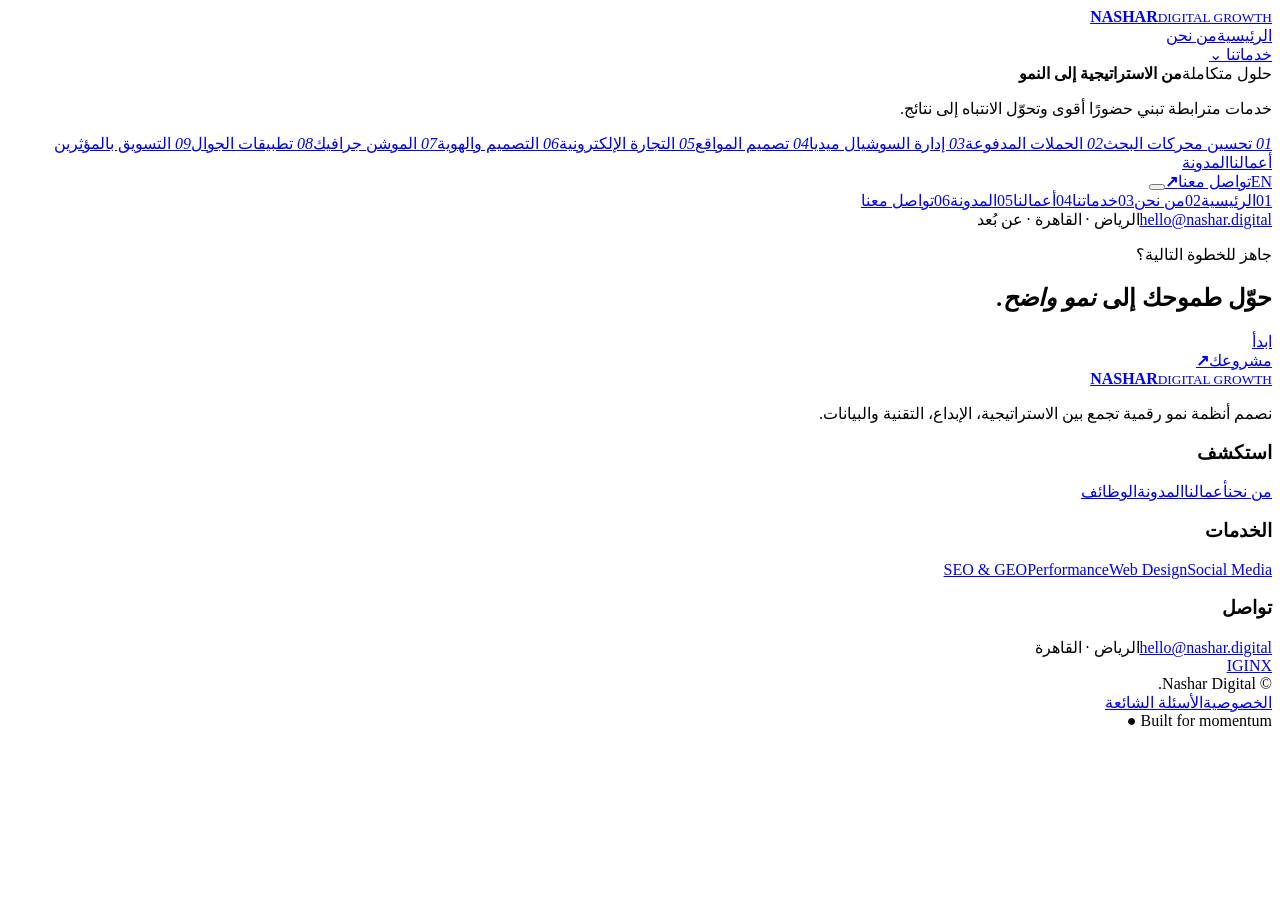
==== index.html @ 22e61661 "Rebrand site shell as Nashar Digital" ====
<!doctype html>
<html lang="ar" dir="rtl">
<head>
  <meta charset="utf-8">
  <meta name="viewport" content="width=device-width,initial-scale=1,viewport-fit=cover">
  <meta name="theme-color" content="#07100c">
  <meta name="description" content="نشار ديجيتال — شريك نمو رقمي متكامل للتسويق، الإعلانات، SEO، المواقع، التجارة الإلكترونية والهوية الإبداعية.">
  <meta property="og:title" content="نشار ديجيتال | شريك النمو الرقمي">
  <meta property="og:description" content="استراتيجية، إبداع، تقنية وأداء قابل للقياس.">
  <meta property="og:type" content="website">
  <title>نشار ديجيتال | شريك النمو الرقمي</title>
  <link rel="preconnect" href="https://fonts.googleapis.com">
  <link rel="preconnect" href="https://fonts.gstatic.com" crossorigin>
  <link href="https://fonts.googleapis.com/css2?family=Alexandria:wght@300;400;500;600;700;800&family=Manrope:wght@400;500;600;700;800&display=swap" rel="stylesheet">
  <link rel="stylesheet" href="/styles.css">
</head>
<body>
  <div class="noise" aria-hidden="true"></div>
  <div class="cursor-dot" aria-hidden="true"></div>
  <div class="cursor-ring" aria-hidden="true"></div>
  <div id="page-progress" aria-hidden="true"></div>
  <header class="site-header" id="siteHeader">
    <a class="brand" href="/" data-link aria-label="نشار ديجيتال - الرئيسية">
      <span class="brand-mark" aria-hidden="true"><i></i><i></i><i></i></span>
      <span class="brand-copy"><b>NASHAR</b><small>DIGITAL GROWTH</small></span>
    </a>
    <nav class="desktop-nav" aria-label="التنقل الرئيسي">
      <a href="/" data-link>الرئيسية</a><a href="/about-us/" data-link>من نحن</a>
      <div class="nav-drop"><a href="/services/" data-link>خدماتنا <span>⌄</span></a><div class="mega-menu"><div class="mega-intro"><span>حلول متكاملة</span><strong>من الاستراتيجية إلى النمو</strong><p>خدمات مترابطة تبني حضورًا أقوى وتحوّل الانتباه إلى نتائج.</p></div><div class="mega-links">
        <a href="/seo/" data-link><em>01</em> تحسين محركات البحث</a><a href="/digital-ads-2/" data-link><em>02</em> الحملات المدفوعة</a><a href="/social-media/" data-link><em>03</em> إدارة السوشيال ميديا</a><a href="/website-dev/" data-link><em>04</em> تصميم المواقع</a><a href="/e-commerce-solutions/" data-link><em>05</em> التجارة الإلكترونية</a><a href="/creatives-designs/" data-link><em>06</em> التصميم والهوية</a><a href="/motion-graphic/" data-link><em>07</em> الموشن جرافيك</a><a href="/mobile-application/" data-link><em>08</em> تطبيقات الجوال</a><a href="/influencers-marketing/" data-link><em>09</em> التسويق بالمؤثرين</a>
      </div></div></div>
      <a href="/portfolio/" data-link>أعمالنا</a><a href="/blog/" data-link>المدونة</a>
    </nav>
    <div class="header-actions"><a class="lang-btn" href="/en/" data-link>EN</a><a class="pill-btn compact magnetic" href="/contact-us/" data-link><span>تواصل معنا</span><b>↗</b></a><button class="menu-toggle" id="menuToggle" aria-label="فتح القائمة" aria-expanded="false"><i></i><i></i></button></div>
  </header>
  <aside class="mobile-menu" id="mobileMenu" aria-hidden="true"><div class="mobile-menu-bg"></div><nav><a href="/" data-link><span>01</span>الرئيسية</a><a href="/about-us/" data-link><span>02</span>من نحن</a><a href="/services/" data-link><span>03</span>خدماتنا</a><a href="/portfolio/" data-link><span>04</span>أعمالنا</a><a href="/blog/" data-link><span>05</span>المدونة</a><a href="/contact-us/" data-link><span>06</span>تواصل معنا</a></nav><div class="mobile-meta"><a href="mailto:hello@nashar.digital">hello@nashar.digital</a><span>الرياض · القاهرة · عن بُعد</span></div></aside>
  <main id="app" tabindex="-1"></main>
  <footer class="site-footer"><div class="footer-orbit" aria-hidden="true"><span></span><span></span><span></span></div><div class="footer-top reveal"><p class="eyebrow light"><span></span> جاهز للخطوة التالية؟</p><h2>حوّل طموحك إلى <em>نمو واضح.</em></h2><a class="circle-cta magnetic" href="/contact-us/" data-link><span>ابدأ<br>مشروعك</span><b>↗</b></a></div><div class="footer-grid"><div><a class="brand footer-brand" href="/" data-link><span class="brand-mark"><i></i><i></i><i></i></span><span class="brand-copy"><b>NASHAR</b><small>DIGITAL GROWTH</small></span></a><p>نصمم أنظمة نمو رقمية تجمع بين الاستراتيجية، الإبداع، التقنية والبيانات.</p></div><div><h3>استكشف</h3><a href="/about-us/" data-link>من نحن</a><a href="/portfolio/" data-link>أعمالنا</a><a href="/blog/" data-link>المدونة</a><a href="/careers/" data-link>الوظائف</a></div><div><h3>الخدمات</h3><a href="/seo/" data-link>SEO & GEO</a><a href="/digital-ads-2/" data-link>Performance</a><a href="/website-dev/" data-link>Web Design</a><a href="/social-media/" data-link>Social Media</a></div><div><h3>تواصل</h3><a href="mailto:hello@nashar.digital">hello@nashar.digital</a><span>الرياض · القاهرة</span><div class="social-row"><a href="#" aria-label="Instagram">IG</a><a href="#" aria-label="LinkedIn">IN</a><a href="#" aria-label="X">X</a></div></div></div><div class="footer-bottom"><span>© <b id="year"></b> Nashar Digital.</span><div><a href="/privacy-policy/" data-link>الخصوصية</a><a href="/faq/" data-link>الأسئلة الشائعة</a></div><span class="made">Built for momentum <i>●</i></span></div></footer>
  <div class="toast" id="toast" role="status" aria-live="polite"></div>
  <script src="/app.js" defer></script>
</body>
</html>
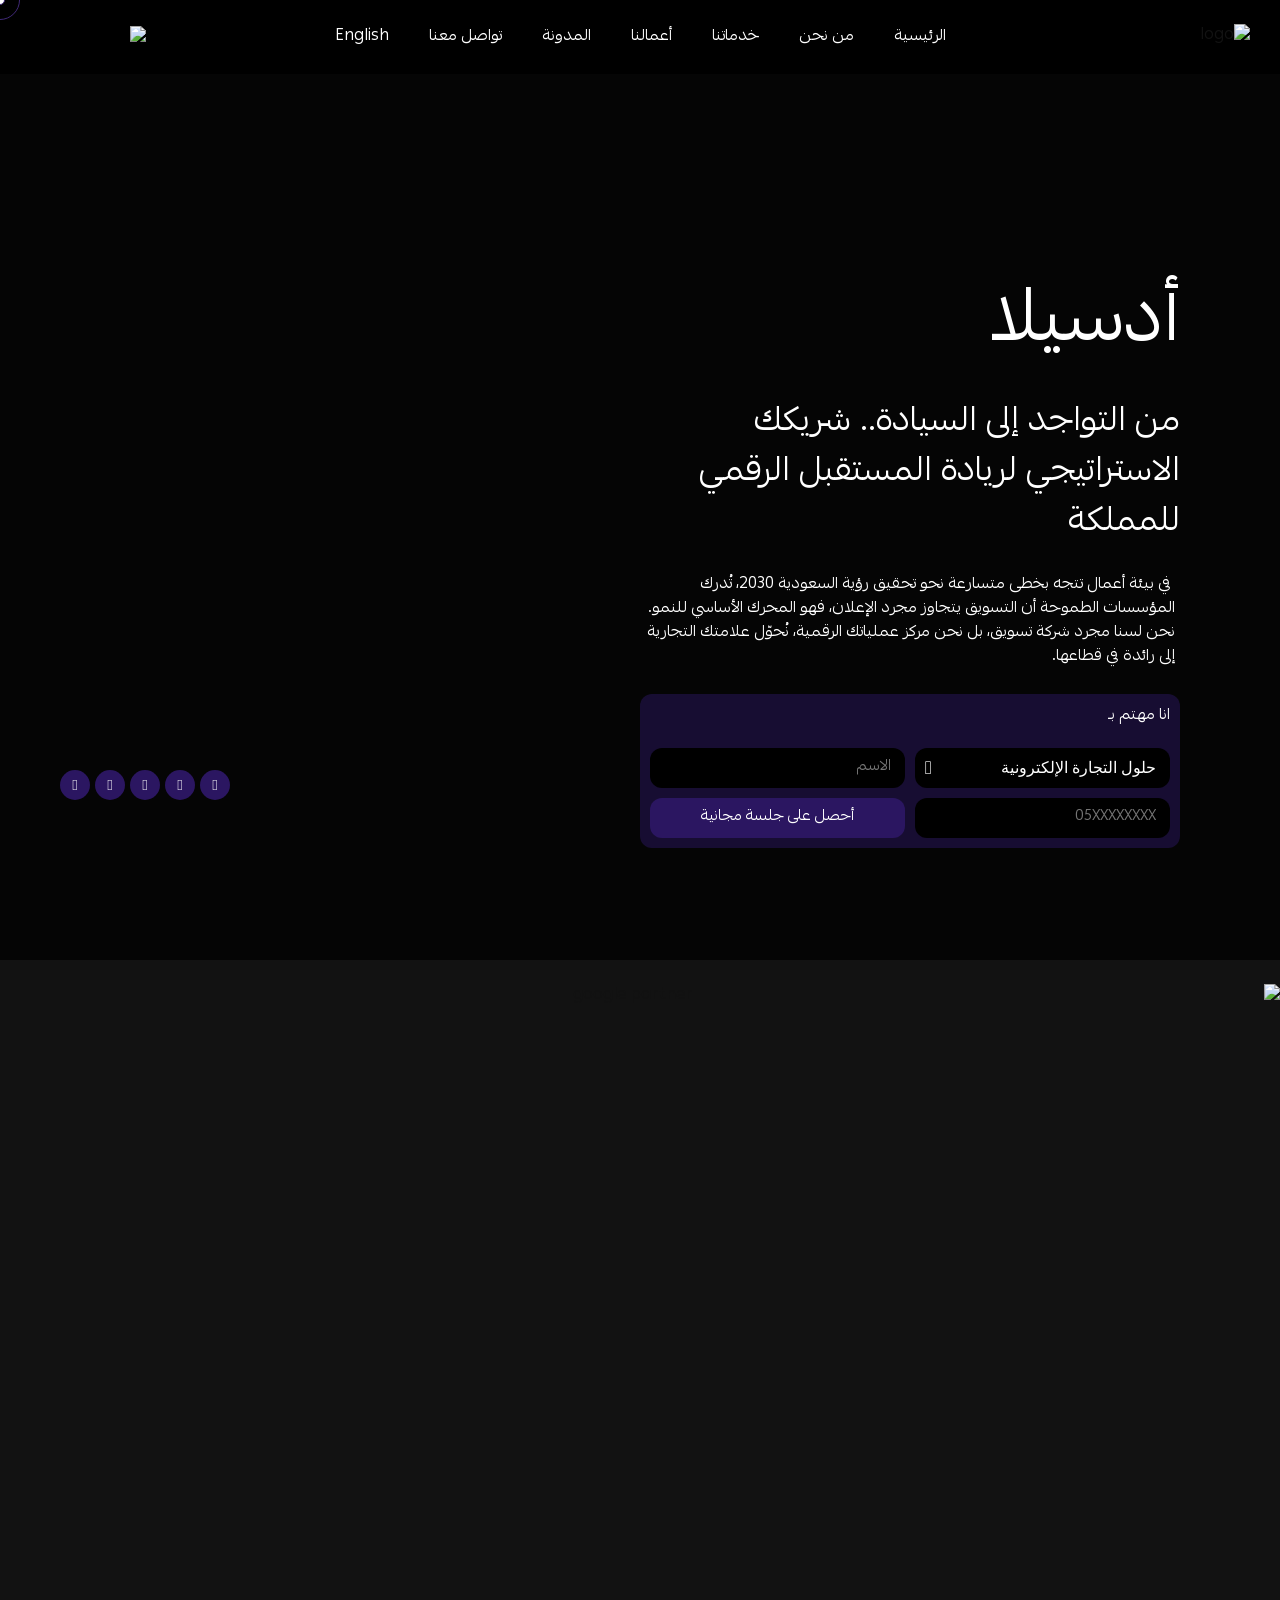
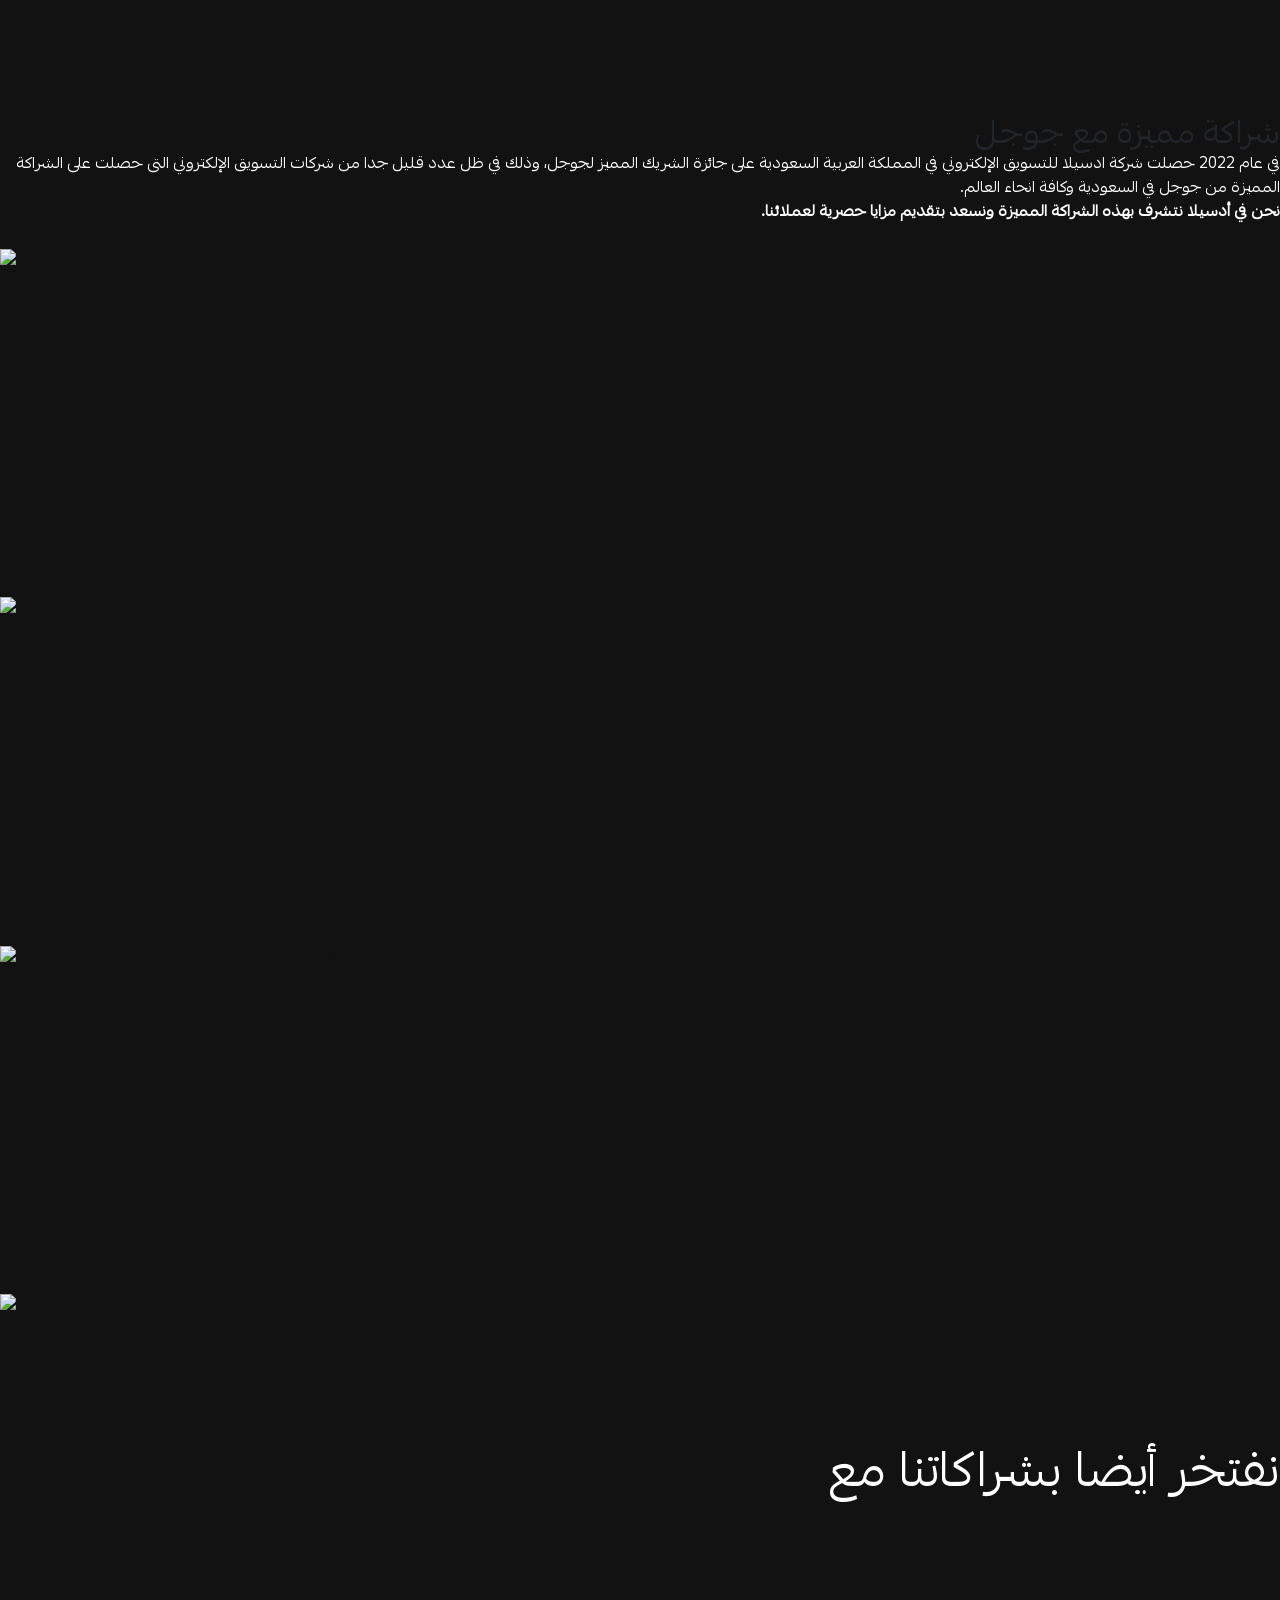
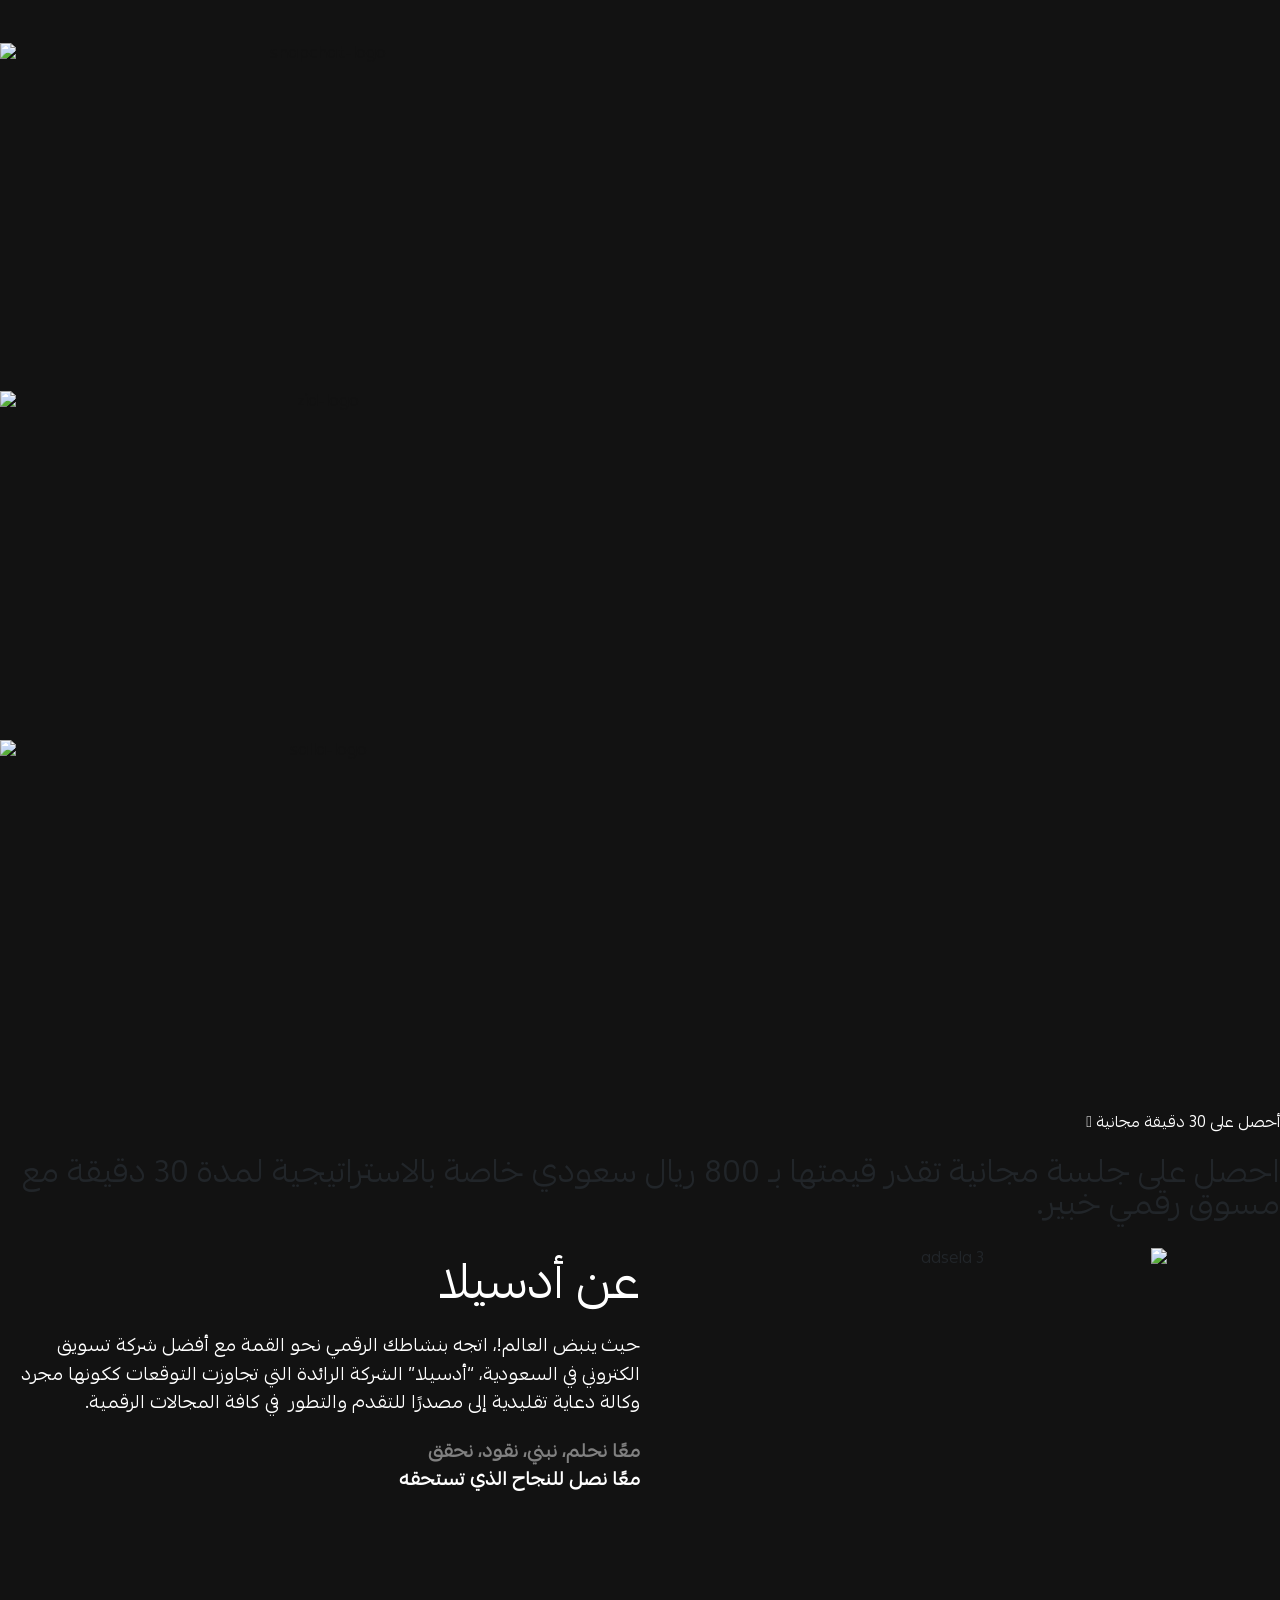
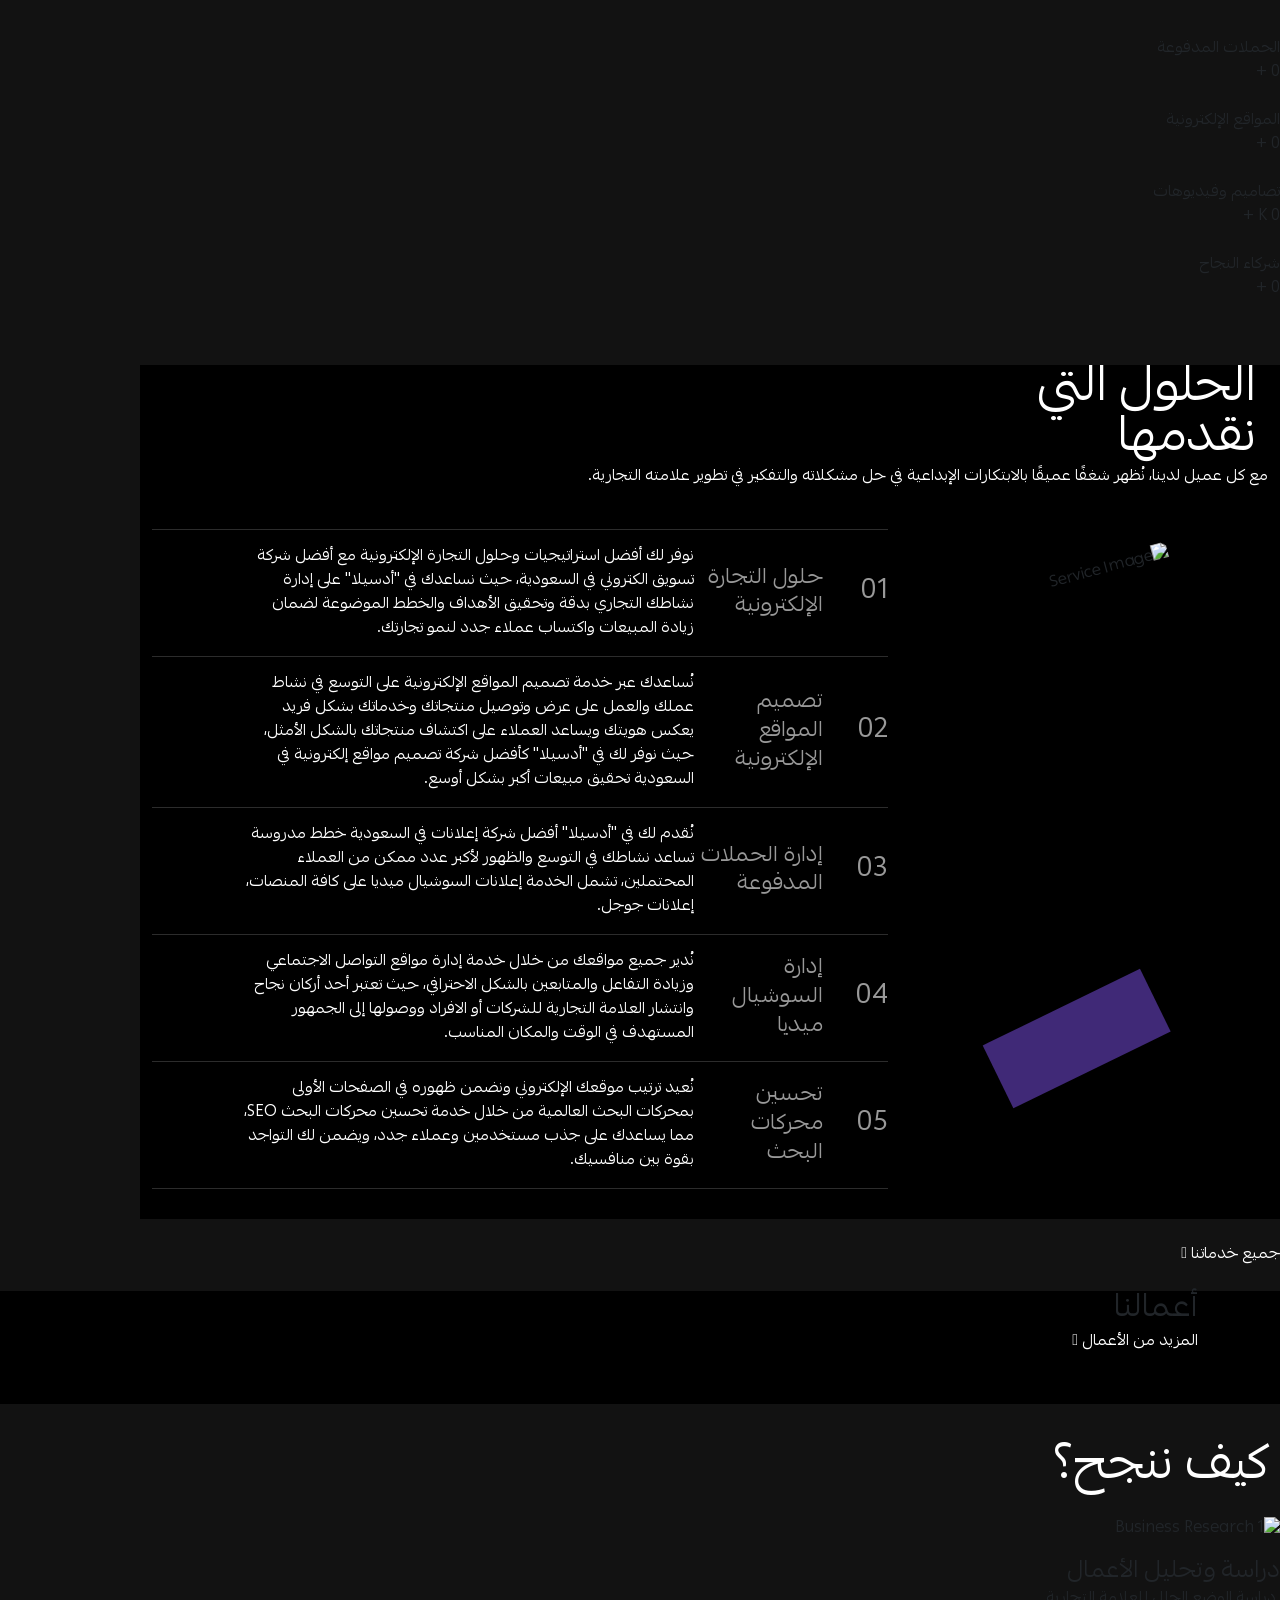
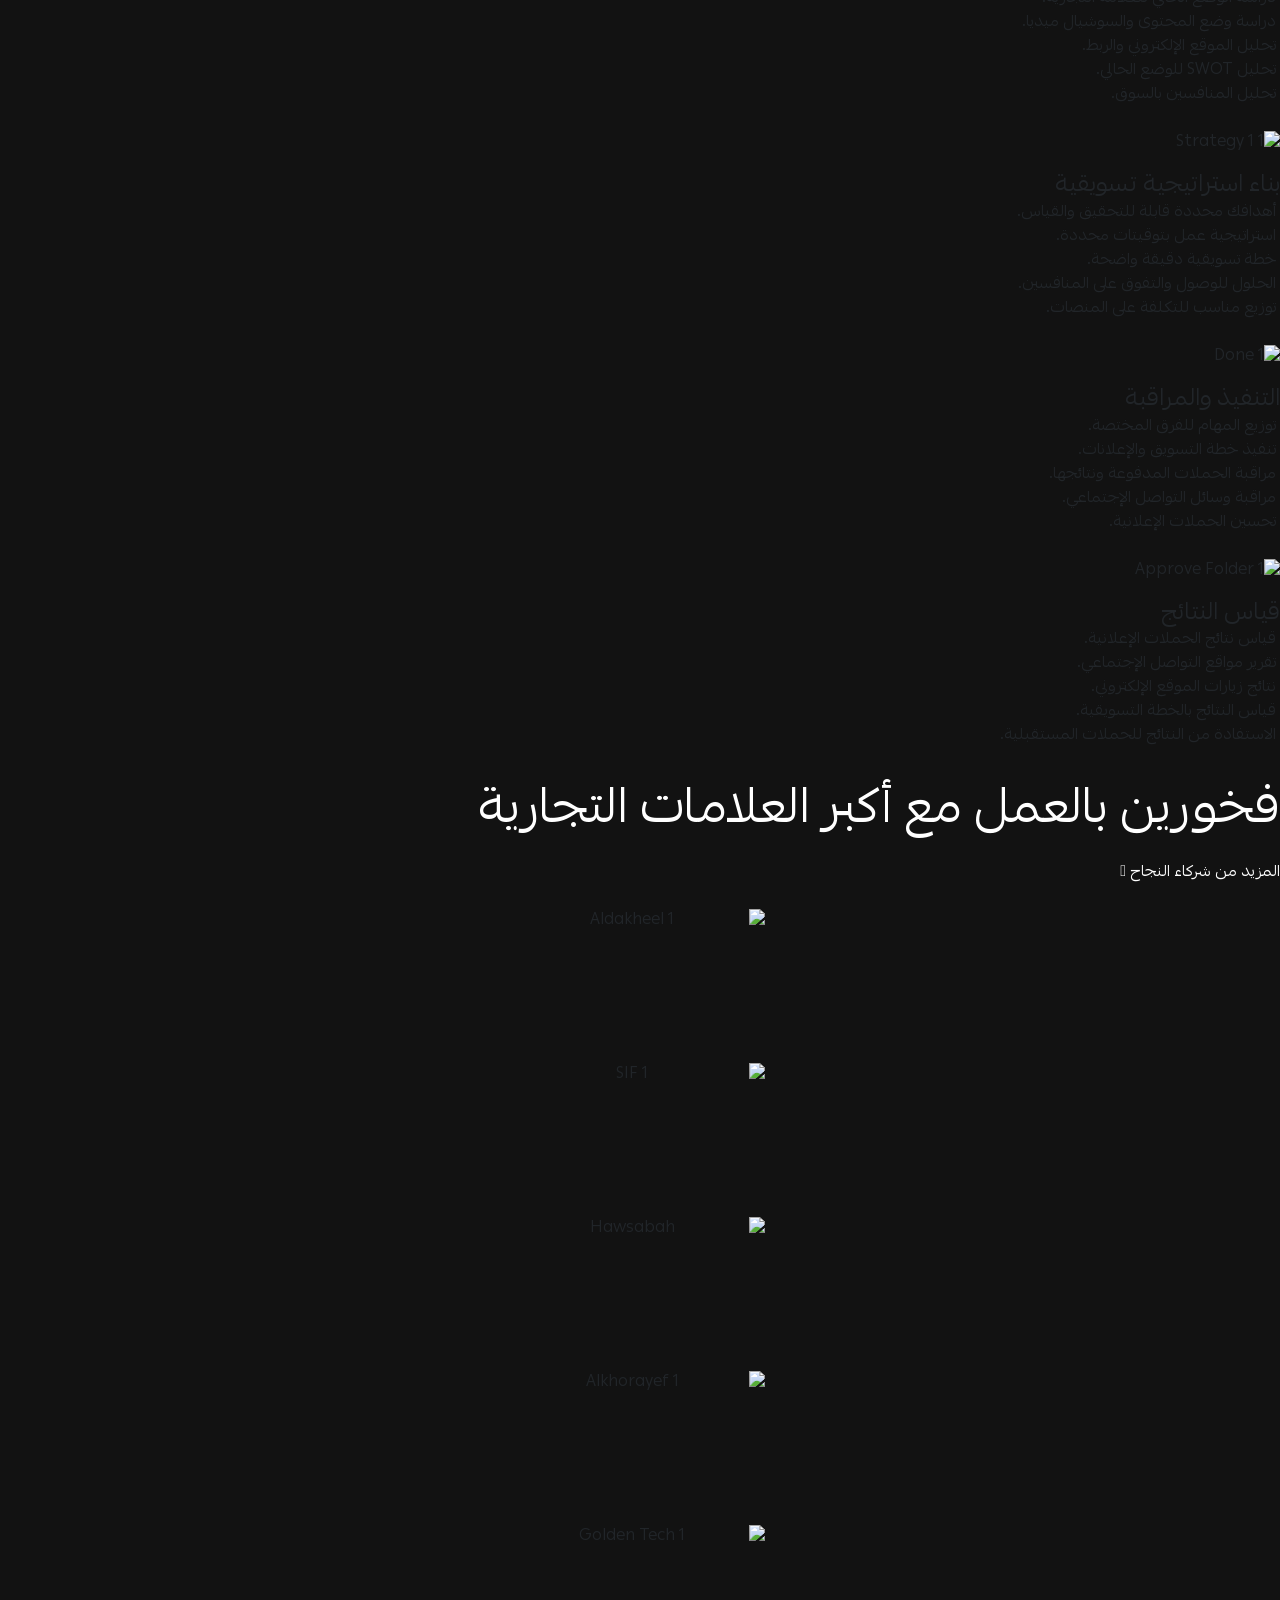
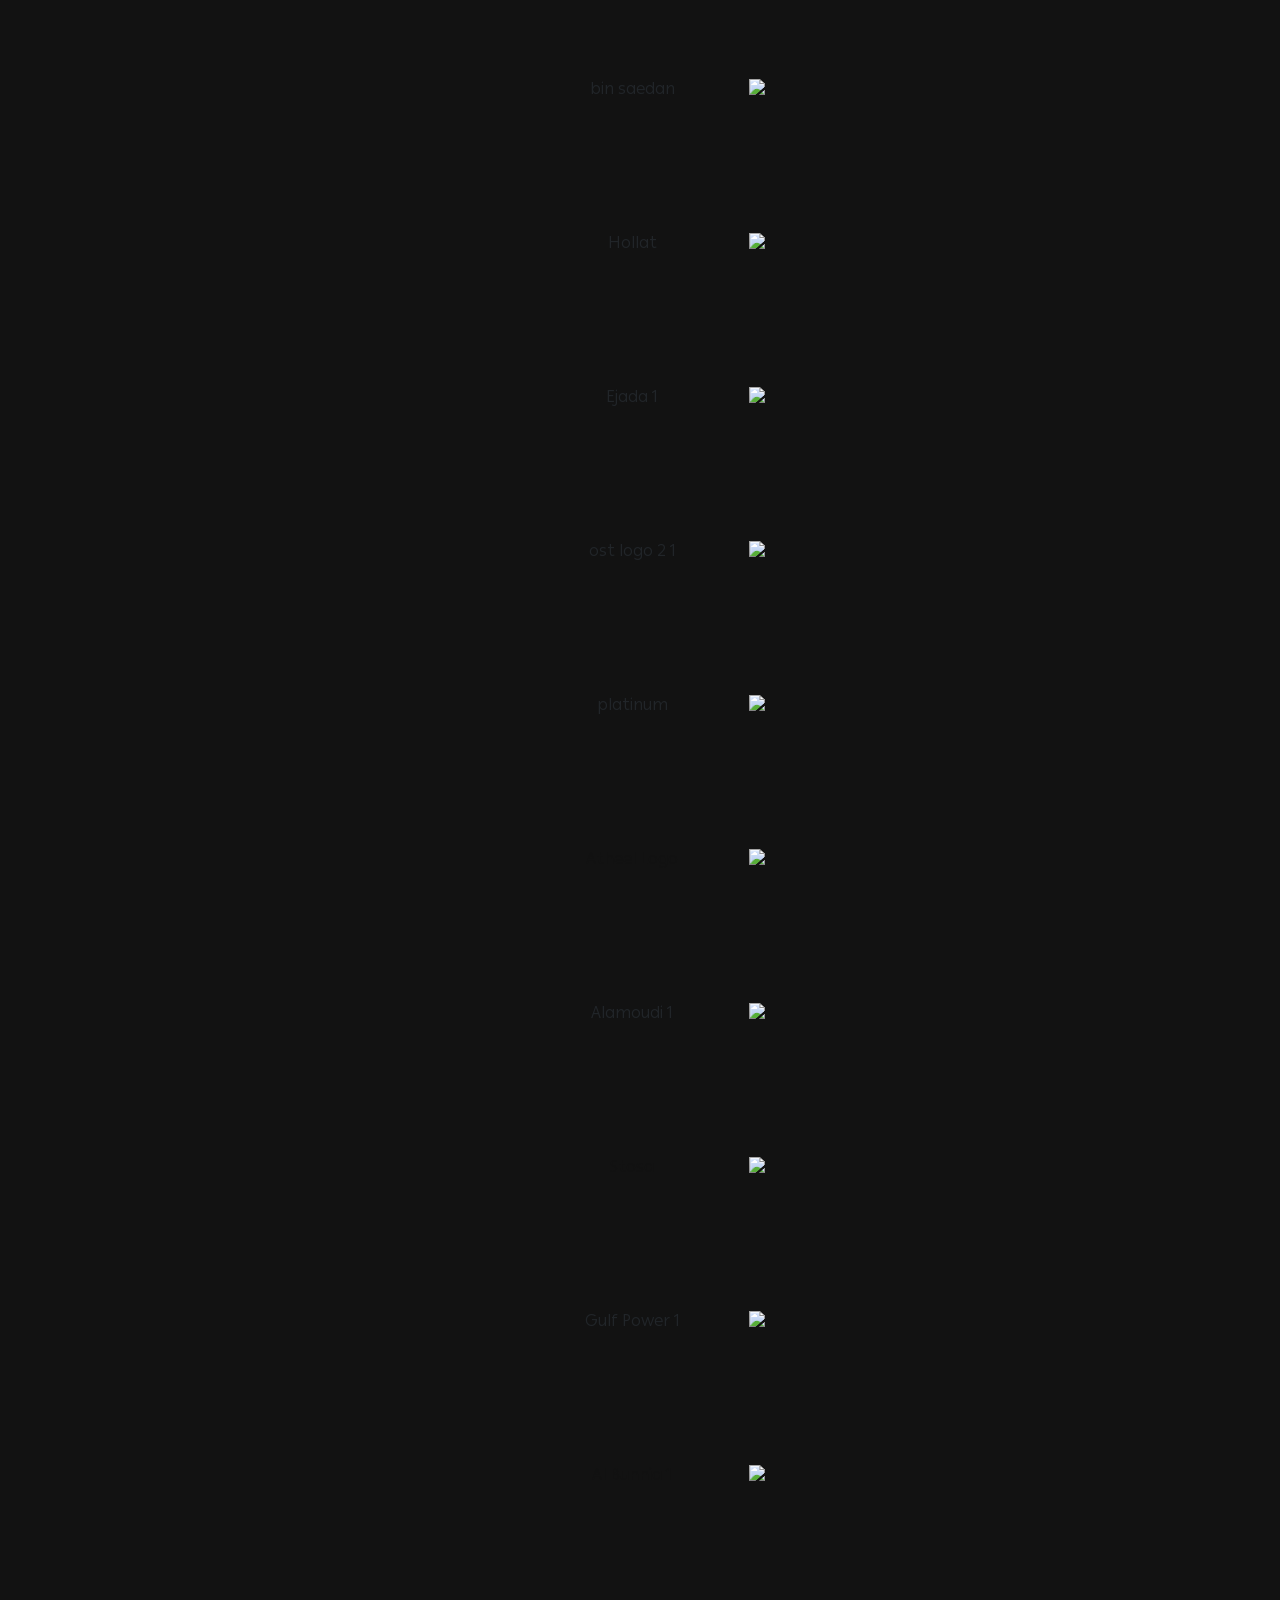
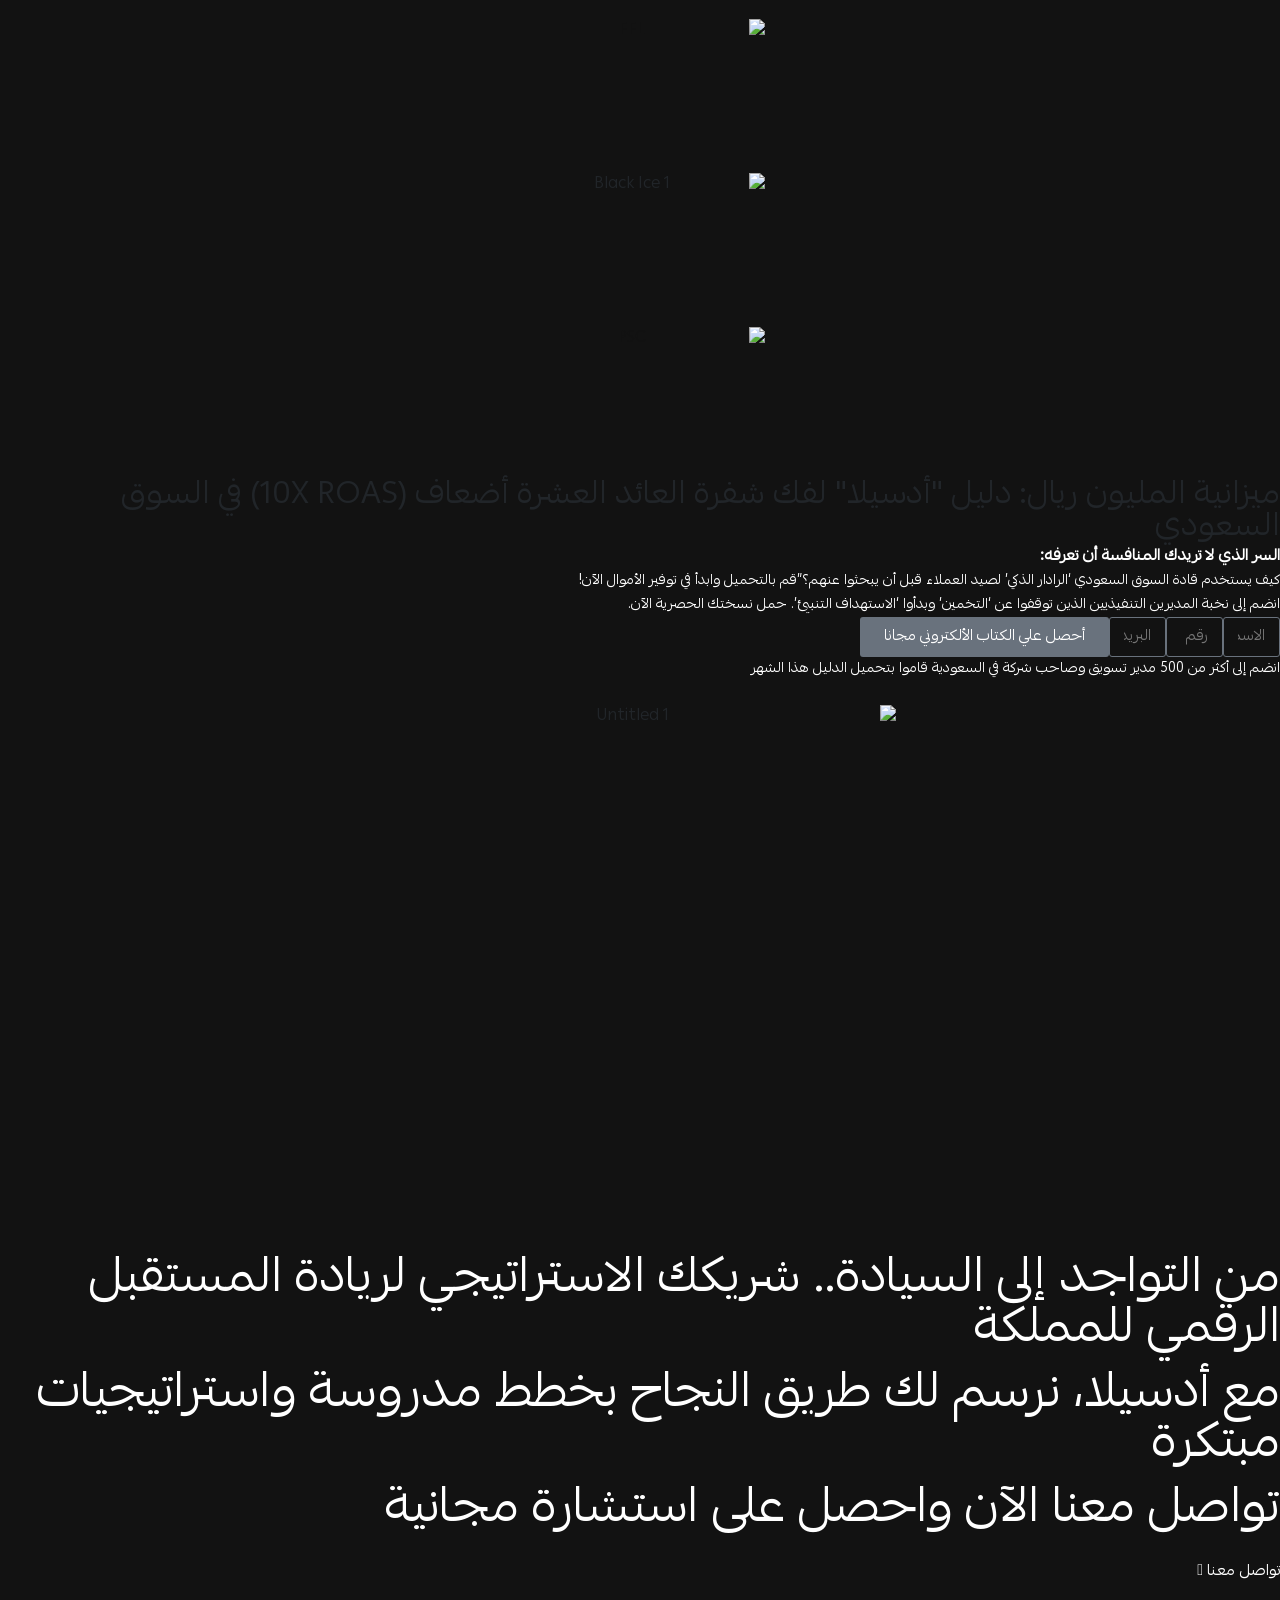
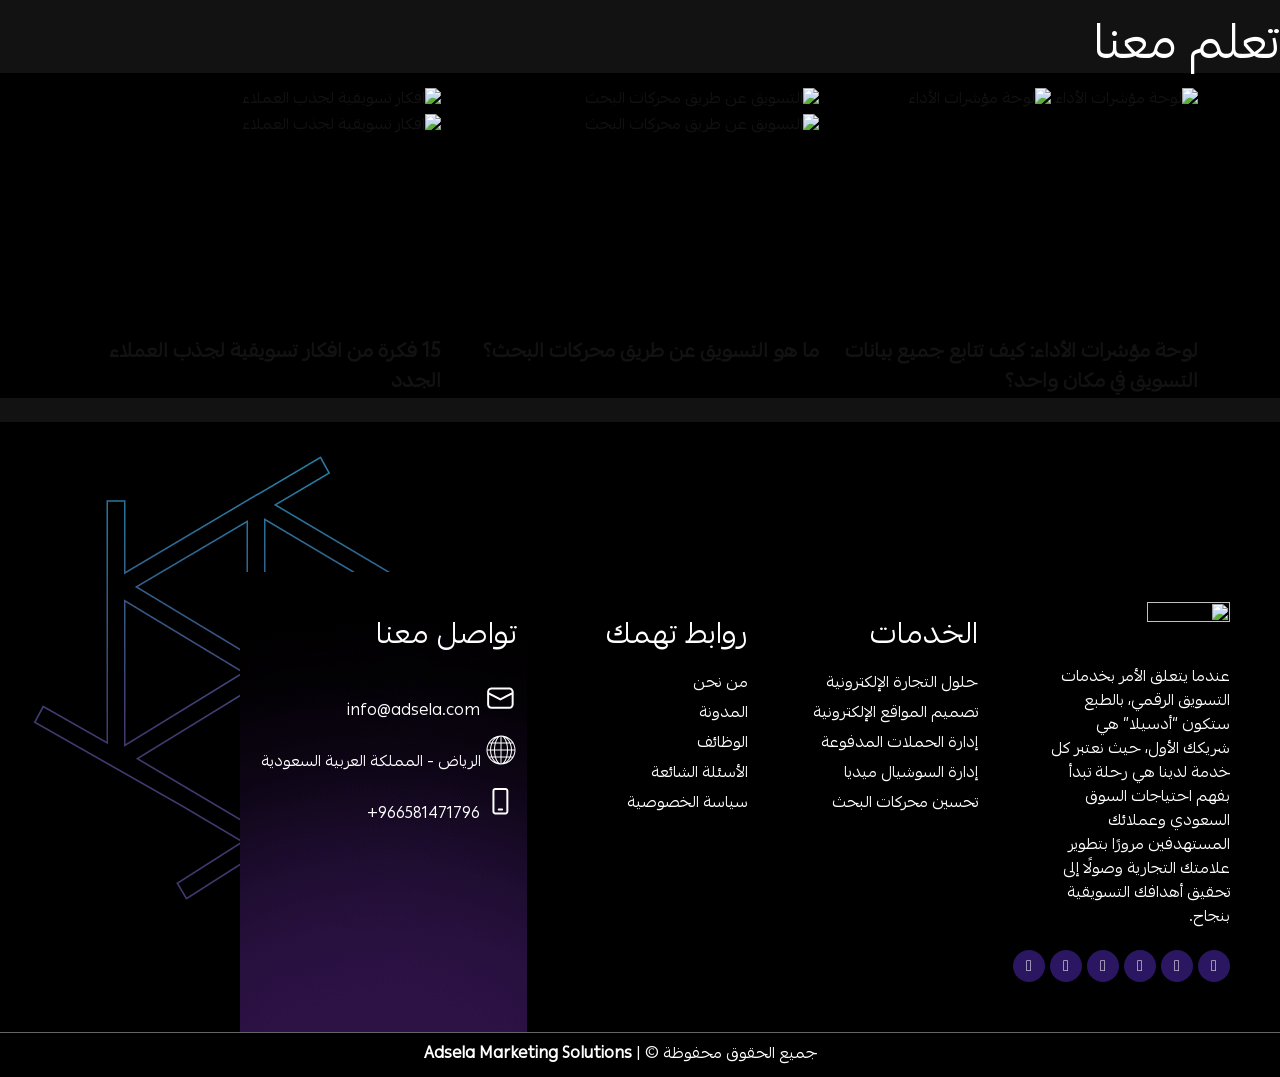
==== commit 55647df5: "Set original Adsela static page as homepage without font changes" ====
--- a/index.html
+++ b/index.html
@@ -1,42 +1,1391 @@
-<!doctype html>
-<html lang="ar" dir="rtl">
-<head>
-  <meta charset="utf-8">
-  <meta name="viewport" content="width=device-width,initial-scale=1,viewport-fit=cover">
-  <meta name="theme-color" content="#07100c">
-  <meta name="description" content="نشار ديجيتال — شريك نمو رقمي متكامل للتسويق، الإعلانات، SEO، المواقع، التجارة الإلكترونية والهوية الإبداعية.">
-  <meta property="og:title" content="نشار ديجيتال | شريك النمو الرقمي">
-  <meta property="og:description" content="استراتيجية، إبداع، تقنية وأداء قابل للقياس.">
-  <meta property="og:type" content="website">
-  <title>نشار ديجيتال | شريك النمو الرقمي</title>
-  <link rel="preconnect" href="https://fonts.googleapis.com">
-  <link rel="preconnect" href="https://fonts.gstatic.com" crossorigin>
-  <link href="https://fonts.googleapis.com/css2?family=Alexandria:wght@300;400;500;600;700;800&family=Manrope:wght@400;500;600;700;800&display=swap" rel="stylesheet">
-  <link rel="stylesheet" href="/styles.css">
-</head>
-<body>
-  <div class="noise" aria-hidden="true"></div>
-  <div class="cursor-dot" aria-hidden="true"></div>
-  <div class="cursor-ring" aria-hidden="true"></div>
-  <div id="page-progress" aria-hidden="true"></div>
-  <header class="site-header" id="siteHeader">
-    <a class="brand" href="/" data-link aria-label="نشار ديجيتال - الرئيسية">
-      <span class="brand-mark" aria-hidden="true"><i></i><i></i><i></i></span>
-      <span class="brand-copy"><b>NASHAR</b><small>DIGITAL GROWTH</small></span>
-    </a>
-    <nav class="desktop-nav" aria-label="التنقل الرئيسي">
-      <a href="/" data-link>الرئيسية</a><a href="/about-us/" data-link>من نحن</a>
-      <div class="nav-drop"><a href="/services/" data-link>خدماتنا <span>⌄</span></a><div class="mega-menu"><div class="mega-intro"><span>حلول متكاملة</span><strong>من الاستراتيجية إلى النمو</strong><p>خدمات مترابطة تبني حضورًا أقوى وتحوّل الانتباه إلى نتائج.</p></div><div class="mega-links">
-        <a href="/seo/" data-link><em>01</em> تحسين محركات البحث</a><a href="/digital-ads-2/" data-link><em>02</em> الحملات المدفوعة</a><a href="/social-media/" data-link><em>03</em> إدارة السوشيال ميديا</a><a href="/website-dev/" data-link><em>04</em> تصميم المواقع</a><a href="/e-commerce-solutions/" data-link><em>05</em> التجارة الإلكترونية</a><a href="/creatives-designs/" data-link><em>06</em> التصميم والهوية</a><a href="/motion-graphic/" data-link><em>07</em> الموشن جرافيك</a><a href="/mobile-application/" data-link><em>08</em> تطبيقات الجوال</a><a href="/influencers-marketing/" data-link><em>09</em> التسويق بالمؤثرين</a>
-      </div></div></div>
-      <a href="/portfolio/" data-link>أعمالنا</a><a href="/blog/" data-link>المدونة</a>
-    </nav>
-    <div class="header-actions"><a class="lang-btn" href="/en/" data-link>EN</a><a class="pill-btn compact magnetic" href="/contact-us/" data-link><span>تواصل معنا</span><b>↗</b></a><button class="menu-toggle" id="menuToggle" aria-label="فتح القائمة" aria-expanded="false"><i></i><i></i></button></div>
-  </header>
-  <aside class="mobile-menu" id="mobileMenu" aria-hidden="true"><div class="mobile-menu-bg"></div><nav><a href="/" data-link><span>01</span>الرئيسية</a><a href="/about-us/" data-link><span>02</span>من نحن</a><a href="/services/" data-link><span>03</span>خدماتنا</a><a href="/portfolio/" data-link><span>04</span>أعمالنا</a><a href="/blog/" data-link><span>05</span>المدونة</a><a href="/contact-us/" data-link><span>06</span>تواصل معنا</a></nav><div class="mobile-meta"><a href="mailto:hello@nashar.digital">hello@nashar.digital</a><span>الرياض · القاهرة · عن بُعد</span></div></aside>
-  <main id="app" tabindex="-1"></main>
-  <footer class="site-footer"><div class="footer-orbit" aria-hidden="true"><span></span><span></span><span></span></div><div class="footer-top reveal"><p class="eyebrow light"><span></span> جاهز للخطوة التالية؟</p><h2>حوّل طموحك إلى <em>نمو واضح.</em></h2><a class="circle-cta magnetic" href="/contact-us/" data-link><span>ابدأ<br>مشروعك</span><b>↗</b></a></div><div class="footer-grid"><div><a class="brand footer-brand" href="/" data-link><span class="brand-mark"><i></i><i></i><i></i></span><span class="brand-copy"><b>NASHAR</b><small>DIGITAL GROWTH</small></span></a><p>نصمم أنظمة نمو رقمية تجمع بين الاستراتيجية، الإبداع، التقنية والبيانات.</p></div><div><h3>استكشف</h3><a href="/about-us/" data-link>من نحن</a><a href="/portfolio/" data-link>أعمالنا</a><a href="/blog/" data-link>المدونة</a><a href="/careers/" data-link>الوظائف</a></div><div><h3>الخدمات</h3><a href="/seo/" data-link>SEO & GEO</a><a href="/digital-ads-2/" data-link>Performance</a><a href="/website-dev/" data-link>Web Design</a><a href="/social-media/" data-link>Social Media</a></div><div><h3>تواصل</h3><a href="mailto:hello@nashar.digital">hello@nashar.digital</a><span>الرياض · القاهرة</span><div class="social-row"><a href="#" aria-label="Instagram">IG</a><a href="#" aria-label="LinkedIn">IN</a><a href="#" aria-label="X">X</a></div></div></div><div class="footer-bottom"><span>© <b id="year"></b> Nashar Digital.</span><div><a href="/privacy-policy/" data-link>الخصوصية</a><a href="/faq/" data-link>الأسئلة الشائعة</a></div><span class="made">Built for momentum <i>●</i></span></div></footer>
-  <div class="toast" id="toast" role="status" aria-live="polite"></div>
-  <script src="/app.js" defer></script>
-</body>
-</html>+<!DOCTYPE html><html dir="rtl" lang="ar" prefix="og: https://ogp.me/ns#" class="no-js no-svg"><head><script data-no-optimize="1">var litespeed_docref=sessionStorage.getItem("litespeed_docref");litespeed_docref&&(Object.defineProperty(document,"referrer",{get:function(){return litespeed_docref}}),sessionStorage.removeItem("litespeed_docref"));</script> <meta charset="UTF-8"><meta name="viewport" content="width=device-width, initial-scale=1"><meta http-equiv="X-UA-Compatible" content="IE=edge"><link rel="alternate" hreflang="ar" href="index.html" /><link rel="alternate" hreflang="en" href="https://adselams.com/en/" /><link rel="alternate" hreflang="x-default" href="index.html" /><title>تسويق الكتروني في السعودية والخليج | ادسيلا</title><meta name="description" content="حقق نموًا أسرع لأعمالك مع خدمات تسويق الكتروني احترافية في السعودية ودول الخليج. ابدأ الآن واطلب استشارة مجانية من ادسيلا."/><meta name="robots" content="follow, index, max-snippet:-1, max-video-preview:-1, max-image-preview:large"/><link rel="canonical" href="index.html" /><meta property="og:locale" content="ar_AR" /><meta property="og:type" content="website" /><meta property="og:title" content="تسويق الكتروني في السعودية والخليج | ادسيلا" /><meta property="og:description" content="حقق نموًا أسرع لأعمالك مع خدمات تسويق الكتروني احترافية في السعودية ودول الخليج. ابدأ الآن واطلب استشارة مجانية من ادسيلا." /><meta property="og:url" content="https://adselams.com/" /><meta property="og:site_name" content="Adsela" /><meta property="og:updated_time" content="2026-08-04T15:44:04+00:00" /><meta property="article:published_time" content="2022-12-08T08:11:10+00:00" /><meta property="article:modified_time" content="2026-08-04T15:44:04+00:00" /><meta name="twitter:card" content="summary_large_image" /><meta name="twitter:title" content="تسويق الكتروني في السعودية والخليج | ادسيلا" /><meta name="twitter:description" content="حقق نموًا أسرع لأعمالك مع خدمات تسويق الكتروني احترافية في السعودية ودول الخليج. ابدأ الآن واطلب استشارة مجانية من ادسيلا." /><meta name="twitter:site" content="@https://twitter.com/adselams" /><meta name="twitter:creator" content="@https://twitter.com/adselams" /><meta name="twitter:label1" content="كُتب بواسطة" /><meta name="twitter:data1" content="ayman" /><meta name="twitter:label2" content="مدة القراءة" /><meta name="twitter:data2" content="4 دقائق" /> <script type="application/ld+json" class="rank-math-schema-pro">{"@context":"https://schema.org","@graph":[{"@type":"Organization","@id":"https://adselams.com/#organization","name":"Adsela Marketing Solutions","url":"https://adselams.com","sameAs":["https://www.facebook.com/adselams","https://twitter.com/https://twitter.com/adselams"],"logo":{"@type":"ImageObject","@id":"https://adselams.com/#logo","url":"https://adselams.com/wp-content/uploads/2022/01/Adsela-Logo.png","contentUrl":"https://adselams.com/wp-content/uploads/2022/01/Adsela-Logo.png","caption":"Adsela","inLanguage":"ar","width":"400","height":"400"}},{"@type":"WebSite","@id":"https://adselams.com/#website","url":"https://adselams.com","name":"Adsela","alternateName":"Adsela Marketing Solutions","publisher":{"@id":"https://adselams.com/#organization"},"inLanguage":"ar","potentialAction":{"@type":"SearchAction","target":"https://adselams.com/?s={search_term_string}","query-input":"required name=search_term_string"}},{"@type":"ImageObject","@id":"https://adselams.com/wp-content/uploads/2022/10/adsela-new-logo.png","url":"https://adselams.com/wp-content/uploads/2022/10/adsela-new-logo.png","width":"302","height":"100","caption":"\u0634\u0631\u0643\u0629 \u062a\u0633\u0648\u064a\u0642 \u0627\u0644\u0643\u062a\u0631\u0648\u0646\u064a \u0641\u064a \u0627\u0644\u0633\u0639\u0648\u062f\u064a\u0629","inLanguage":"ar"},{"@type":"WebPage","@id":"https://adselams.com/#webpage","url":"https://adselams.com/","name":"\u062a\u0633\u0648\u064a\u0642 \u0627\u0644\u0643\u062a\u0631\u0648\u0646\u064a \u0641\u064a \u0627\u0644\u0633\u0639\u0648\u062f\u064a\u0629 \u0648\u0627\u0644\u062e\u0644\u064a\u062c | \u0627\u062f\u0633\u064a\u0644\u0627","datePublished":"2022-12-08T08:11:10+00:00","dateModified":"2026-08-04T15:44:04+00:00","about":{"@id":"https://adselams.com/#organization"},"isPartOf":{"@id":"https://adselams.com/#website"},"primaryImageOfPage":{"@id":"https://adselams.com/wp-content/uploads/2022/10/adsela-new-logo.png"},"inLanguage":"ar"},{"@type":"Person","@id":"https://adselams.com/author/ayman/","name":"ayman","url":"https://adselams.com/author/ayman/","image":{"@type":"ImageObject","@id":"https://adselams.com/wp-content/litespeed/avatar/eea3f70351b0e7ba67cd7e641f7469b0.jpg?ver=1785777912","url":"https://adselams.com/wp-content/litespeed/avatar/eea3f70351b0e7ba67cd7e641f7469b0.jpg?ver=1785777912","caption":"ayman","inLanguage":"ar"},"worksFor":{"@id":"https://adselams.com/#organization"}},{"headline":"\u062a\u0633\u0648\u064a\u0642 \u0627\u0644\u0643\u062a\u0631\u0648\u0646\u064a \u0641\u064a \u0627\u0644\u0633\u0639\u0648\u062f\u064a\u0629 \u0648\u0627\u0644\u062e\u0644\u064a\u062c | \u0627\u062f\u0633\u064a\u0644\u0627","description":"\u062d\u0642\u0642 \u0646\u0645\u0648\u064b\u0627 \u0623\u0633\u0631\u0639 \u0644\u0623\u0639\u0645\u0627\u0644\u0643 \u0645\u0639 \u062e\u062f\u0645\u0627\u062a \u062a\u0633\u0648\u064a\u0642 \u0627\u0644\u0643\u062a\u0631\u0648\u0646\u064a \u0627\u062d\u062a\u0631\u0627\u0641\u064a\u0629 \u0641\u064a \u0627\u0644\u0633\u0639\u0648\u062f\u064a\u0629 \u0648\u062f\u0648\u0644 \u0627\u0644\u062e\u0644\u064a\u062c. \u0627\u0628\u062f\u0623 \u0627\u0644\u0622\u0646 \u0648\u0627\u0637\u0644\u0628 \u0627\u0633\u062a\u0634\u0627\u0631\u0629 \u0645\u062c\u0627\u0646\u064a\u0629 \u0645\u0646 \u0627\u062f\u0633\u064a\u0644\u0627.","datePublished":"2022-12-08T08:11:10+00:00","dateModified":"2026-08-04T15:44:04+00:00","keywords":"\u062a\u0633\u0648\u064a\u0642 \u0627\u0644\u0643\u062a\u0631\u0648\u0646\u064a,\u062a\u0633\u0648\u064a\u0642 \u0627\u0644\u0643\u062a\u0631\u0648\u0646\u064a \u0641\u064a \u0627\u0644\u0633\u0639\u0648\u062f\u064a\u0629,\u0634\u0631\u0643\u0629 \u062f\u0639\u0627\u064a\u0629 \u0648\u0627\u0639\u0644\u0627\u0646 \u0627\u0644\u0631\u064a\u0627\u0636,\u0627\u062f\u0633\u064a\u0644\u0627,\u0634\u0631\u0643\u0629 \u062a\u0633\u0648\u064a\u0642 \u0627\u0644\u0643\u062a\u0631\u0648\u0646\u064a \u0641\u064a \u0627\u0644\u0631\u064a\u0627\u0636,\u0634\u0631\u0643\u0629 \u062a\u0633\u0648\u064a\u0642 \u0627\u0644\u0643\u062a\u0631\u0648\u0646\u064a \u0641\u064a \u062c\u062f\u0629,\u0623\u0641\u0636\u0644 \u0634\u0631\u0643\u0629 \u062a\u0633\u0648\u064a\u0642 \u0627\u0644\u0643\u062a\u0631\u0648\u0646\u064a \u0641\u064a \u0627\u0644\u0633\u0639\u0648\u062f\u064a\u0629,\u0634\u0631\u0643\u0629 \u062a\u0633\u0648\u064a\u0642 \u0627\u0644\u0643\u062a\u0631\u0648\u0646\u064a,\u0648\u0643\u0627\u0644\u0627\u062a \u062a\u0633\u0648\u064a\u0642 \u0641\u064a \u0627\u0644\u0633\u0639\u0648\u062f\u064a\u0629,\u0648\u0643\u0627\u0644\u0629 \u062a\u0633\u0648\u064a\u0642 \u0627\u0644\u0643\u062a\u0631\u0648\u0646\u064a \u0641\u064a \u0627\u0644\u0633\u0639\u0648\u062f\u064a\u0629,\u0634\u0631\u0643\u0627\u062a \u0627\u0644\u062a\u0633\u0648\u064a\u0642 \u0627\u0644\u0631\u0642\u0645\u064a \u0641\u064a \u0627\u0644\u0633\u0639\u0648\u062f\u064a\u0629,\u0627\u0644\u062a\u0633\u0648\u064a\u0642 \u0627\u0644\u0627\u0644\u0643\u062a\u0631\u0648\u0646\u064a \u0641\u064a \u0627\u0644\u0633\u0639\u0648\u062f\u064a\u0629,\u0634\u0631\u0643\u0629 \u062a\u0633\u0648\u064a\u0642 \u0641\u064a \u0627\u0644\u0633\u0639\u0648\u062f\u064a\u0629,\u0623\u0643\u0628\u0631 \u0634\u0631\u0643\u0627\u062a \u0627\u0644\u062a\u0633\u0648\u064a\u0642 \u0641\u064a \u0627\u0644\u0633\u0639\u0648\u062f\u064a\u0629,\u0627\u0644\u062a\u0633\u0648\u064a\u0642 \u0641\u064a \u0627\u0644\u0633\u0639\u0648\u062f\u064a\u0629,\u0627\u0641\u0636\u0644 \u0634\u0631\u0643\u0627\u062a \u0627\u0644\u062a\u0633\u0648\u064a\u0642 \u0641\u064a \u0627\u0644\u0633\u0639\u0648\u062f\u064a\u0629,\u0634\u0631\u0643\u0629 \u062a\u0633\u0648\u064a\u0642,\u0634\u0631\u0643\u0629 \u062a\u0633\u0648\u064a\u0642 \u0627\u0644\u0643\u062a\u0631\u0648\u0646\u064a \u0641\u064a \u0627\u0644\u0633\u0639\u0648\u062f\u064a\u0629,\u0634\u0631\u0643\u0629 \u062a\u0633\u0648\u064a\u0642 \u0631\u0642\u0645\u064a,\u0634\u0631\u0643\u0629 \u062a\u0635\u0645\u064a\u0645 \u062c\u0631\u0627\u0641\u064a\u0643,\u0627\u0641\u0636\u0644 \u0634\u0631\u0643\u0629 \u062a\u0633\u0648\u064a\u0642 \u0641\u064a \u0627\u0644\u0633\u0639\u0648\u062f\u064a\u0629,\u0634\u0631\u0643\u0629 \u062a\u0633\u0648\u064a\u0642 \u0633\u0639\u0648\u062f\u064a\u0629,\u0623\u0641\u0636\u0644 \u0634\u0631\u0643\u0629 \u062a\u0633\u0648\u064a\u0642 \u0627\u0644\u0643\u062a\u0631\u0648\u0646\u064a,\u0634\u0631\u0643\u0629 \u062a\u0633\u0648\u064a\u0642 \u0627\u0644\u0633\u0639\u0648\u062f\u064a\u0629,\u0627\u0641\u0636\u0644 \u0634\u0631\u0643\u0629 \u062a\u0633\u0648\u064a\u0642 \u0627\u0644\u0643\u062a\u0631\u0648\u0646\u064a,\u0634\u0631\u0643\u0629 \u062a\u0633\u0648\u064a\u0642 \u0625\u0644\u0643\u062a\u0631\u0648\u0646\u064a,\u0634\u0631\u0643\u0629 \u062a\u0635\u0645\u064a\u0645 \u0645\u0648\u0627\u0642\u0639,\u0634\u0631\u0643\u0629 \u062a\u062d\u0633\u064a\u0646 \u0645\u062d\u0631\u0643\u0627\u062a \u0627\u0644\u0628\u062d\u062b,\u0627\u0641\u0636\u0644 \u0634\u0631\u0643\u0629 \u062a\u0633\u0648\u064a\u0642 \u0627\u0644\u0643\u062a\u0631\u0648\u0646\u064a \u0641\u064a \u0627\u0644\u0633\u0639\u0648\u062f\u064a\u0629,\u0634\u0631\u0643\u0629 \u062a\u0633\u0648\u064a\u0642 \u0627\u0644\u0643\u062a\u0631\u0648\u0646\u0649,\u0634\u0631\u0643\u0629 \u062a\u0635\u0645\u064a\u0645 \u0645\u0648\u0627\u0642\u0639 \u0641\u064a \u0627\u0644\u0633\u0639\u0648\u062f\u064a\u0629,\u0623\u0641\u0636\u0644 \u0634\u0631\u0643\u0629 \u0628\u0631\u0645\u062c\u0629 \u062a\u0637\u0628\u064a\u0642\u0627\u062a \u0641\u064a \u0627\u0644\u0631\u064a\u0627\u0636,\u0634\u0631\u0643\u0629 \u0628\u0631\u0645\u062c\u0629 \u0641\u064a \u0627\u0644\u0633\u0639\u0648\u062f\u064a\u0629,\u0634\u0631\u0643\u0629 \u062a\u0633\u0648\u064a\u0642 \u0631\u0642\u0645\u064a \u0641\u064a \u0627\u0644\u0633\u0639\u0648\u062f\u064a\u0629,\u0627\u0641\u0636\u0644 \u0634\u0631\u0643\u0629 \u062a\u0633\u0648\u064a\u0642,\u0623\u0641\u0636\u0644 \u0634\u0631\u0643\u0629 \u0628\u0631\u0645\u062c\u064a\u0627\u062a \u0641\u064a \u0627\u0644\u0633\u0639\u0648\u062f\u064a\u0629,\u0634\u0631\u0643\u0629 \u062a\u0633\u0648\u064a\u0642 \u0627\u0644\u0643\u062a\u0631\u0648\u0646\u064a \u0627\u0644\u0633\u0639\u0648\u062f\u064a\u0629,\u0634\u0631\u0643\u0629 \u0628\u0631\u0645\u062c\u0629 \u062a\u0637\u0628\u064a\u0642\u0627\u062a,\u0634\u0631\u0643\u0629 \u0628\u0631\u0645\u062c\u064a\u0627\u062a \u0641\u064a \u0627\u0644\u0633\u0639\u0648\u062f\u064a\u0629,\u0627\u0641\u0636\u0644 \u0634\u0631\u0643\u0629 \u0628\u0631\u0645\u062c\u0629 \u0641\u064a \u0627\u0644\u0633\u0639\u0648\u062f\u064a\u0629,\u0634\u0631\u0643\u0629 \u062a\u0633\u0648\u064a\u0642 \u0628\u0627\u0644\u0633\u0639\u0648\u062f\u064a\u0629,\u0623\u0641\u0636\u0644 \u0634\u0631\u0643\u0629 \u062a\u0633\u0648\u064a\u0642,\u0634\u0631\u0643\u0629 \u0627\u0644\u062a\u0633\u0648\u064a\u0642 \u0627\u0644\u0627\u0644\u0643\u062a\u0631\u0648\u0646\u064a,\u0634\u0631\u0643\u0629 \u062c\u0631\u0627\u0641\u064a\u0643 \u062f\u064a\u0632\u0627\u064a\u0646,\u0623\u0641\u0636\u0644 \u0634\u0631\u0643\u0629 \u062a\u0633\u0648\u064a\u0642 \u0625\u0644\u0643\u062a\u0631\u0648\u0646\u064a \u0641\u064a \u0627\u0644\u0633\u0639\u0648\u062f\u064a\u0629,\u0623\u0641\u0636\u0644 \u0634\u0631\u0643\u0629 \u062a\u0633\u0648\u064a\u0642 \u0641\u064a \u0627\u0644\u0633\u0639\u0648\u062f\u064a\u0629,\u0634\u0631\u0643\u0629 \u0627\u0644\u062a\u0633\u0648\u064a\u0642 \u0627\u0644\u0631\u0642\u0645\u064a,\u0634\u0631\u0643\u0629 \u062a\u0633\u0648\u064a\u0642 \u0625\u0644\u0643\u062a\u0631\u0648\u0646\u064a \u0641\u064a \u0627\u0644\u0633\u0639\u0648\u062f\u064a\u0629,\u0634\u0631\u0643\u0629 \u0644\u0644\u062a\u0633\u0648\u064a\u0642 \u0627\u0644\u0627\u0644\u0643\u062a\u0631\u0648\u0646\u064a,\u0634\u0631\u0643\u0629 \u0633\u064a\u0648 \u0641\u064a \u0627\u0644\u0633\u0639\u0648\u062f\u064a\u0629,\u0634\u0631\u0643\u0629 \u062a\u062d\u0633\u064a\u0646 \u0645\u062d\u0631\u0643\u0627\u062a \u0627\u0644\u0628\u062d\u062b seo,\u0634\u0631\u0643\u0629 \u0628\u0631\u0645\u062c\u0629 \u0633\u0639\u0648\u062f\u064a\u0629,\u0634\u0631\u0643\u0629 \u0628\u0631\u0645\u062c\u0629 \u062a\u0637\u0628\u064a\u0642\u0627\u062a \u0641\u064a \u062c\u062f\u0629,\u0627\u0641\u0636\u0644 \u0634\u0631\u0643\u0629 \u062a\u0633\u0648\u064a\u0642 \u0631\u0642\u0645\u064a,\u0634\u0631\u0643\u0629 \u062a\u0635\u0645\u064a\u0645 \u062c\u0631\u0627\u0641\u064a\u0643 \u0641\u064a \u0627\u0644\u0633\u0639\u0648\u062f\u064a\u0629,\u0634\u0631\u0643\u0629 \u062a\u0633\u0648\u064a\u0642 \u0627\u0644\u0631\u064a\u0627\u0636,\u0634\u0631\u0643\u0629 \u062a\u0633\u0648\u064a\u0642 \u0627\u0644\u0643\u062a\u0631\u0648\u0646\u064a \u0641\u0649 \u0627\u0644\u0633\u0639\u0648\u062f\u064a\u0629,\u0634\u0631\u0643\u0629 \u0635\u0646\u0627\u0639\u0629 \u0645\u062d\u062a\u0648\u0649,\u0627\u0641\u0636\u0644 \u0634\u0631\u0643\u0629 \u062a\u0635\u0645\u064a\u0645 \u0645\u0648\u0627\u0642\u0639 \u0641\u064a \u0627\u0644\u0633\u0639\u0648\u062f\u064a\u0629,\u0634\u0631\u0643\u0629 \u062a\u0635\u0645\u064a\u0645 \u0645\u0648\u0627\u0642\u0639 \u0641\u064a \u0627\u0644\u0631\u064a\u0627\u0636,\u0623\u0641\u0636\u0644 \u0634\u0631\u0643\u0629 \u0644\u0639\u0645\u0644 \u062a\u0637\u0628\u064a\u0642\u0627\u062a \u0641\u064a \u0627\u0644\u0633\u0639\u0648\u062f\u064a\u0629,\u0634\u0631\u0643\u0629 \u062a\u0635\u0645\u064a\u0645 \u062a\u0637\u0628\u064a\u0642\u0627\u062a,\u0634\u0631\u0643\u0629 \u062a\u0635\u0645\u064a\u0645 \u0645\u0648\u0627\u0642\u0639 \u0641\u064a \u062c\u062f\u0629,\u0634\u0631\u0643\u0629 \u062a\u0633\u0648\u064a\u0642 \u0625\u0639\u0644\u0627\u0646\u0627\u062a,\u0627\u0641\u0636\u0644 \u0634\u0631\u0643\u0629 \u0633\u064a\u0648,\u0634\u0631\u0643\u0629 \u0627\u0639\u0644\u0627\u0646\u0627\u062a \u0633\u0648\u0634\u064a\u0627\u0644 \u0645\u064a\u062f\u064a\u0627,\u0627\u0641\u0636\u0644 \u0634\u0631\u0643\u0629 \u062a\u0635\u0645\u064a\u0645 \u0645\u0648\u0627\u0642\u0639 \u0641\u064a \u062c\u062f\u0629,\u0634\u0631\u0643\u0629 \u062a\u0633\u0648\u064a\u0642 \u0641\u064a \u0627\u0644\u0631\u064a\u0627\u0636,\u0634\u0631\u0643\u0629 \u062a\u0633\u0648\u064a\u0642 \u0633\u0648\u0634\u064a\u0627\u0644 \u0645\u064a\u062f\u064a\u0627,\u0634\u0631\u0643\u0629 \u062a\u0633\u0648\u064a\u0642 \u0627\u0644\u0627\u0644\u0643\u062a\u0631\u0648\u0646\u064a,\u0634\u0631\u0643\u0629 \u062a\u0635\u0645\u064a\u0645 \u0645\u0648\u0627\u0642\u0639 \u0627\u0644\u0643\u062a\u0631\u0648\u0646\u064a\u0629 \u0641\u064a \u0627\u0644\u0633\u0639\u0648\u062f\u064a\u0629,\u0648\u0643\u0627\u0644\u0629 \u062a\u0633\u0648\u064a\u0642,\u0634\u0631\u0643\u0627\u062a \u062a\u0633\u0648\u064a\u0642,\u0634\u0631\u0643\u0627\u062a \u0627\u0644\u062a\u0633\u0648\u064a\u0642 \u0627\u0644\u0627\u0644\u0643\u062a\u0631\u0648\u0646\u064a,\u0634\u0631\u0643\u0627\u062a \u062a\u0633\u0648\u064a\u0642 \u0627\u0644\u0643\u062a\u0631\u0648\u0646\u064a \u0641\u064a \u0627\u0644\u0633\u0639\u0648\u062f\u064a\u0629,\u0634\u0631\u0643\u0627\u062a \u062a\u0633\u0648\u064a\u0642 \u0627\u0644\u0643\u062a\u0631\u0648\u0646\u064a,\u062e\u062f\u0645\u0627\u062a \u062a\u0633\u0648\u064a\u0642 \u0627\u0644\u0643\u062a\u0631\u0648\u0646\u064a,\u0648\u0643\u0627\u0644\u0629 \u062a\u0633\u0648\u064a\u0642 \u0627\u0644\u0643\u062a\u0631\u0648\u0646\u064a,\u0648\u0643\u0627\u0644\u0629 \u062a\u0633\u0648\u064a\u0642 \u0631\u0642\u0645\u064a,\u062e\u062f\u0645\u0627\u062a \u0627\u0644\u062a\u0633\u0648\u064a\u0642 \u0627\u0644\u0627\u0644\u0643\u062a\u0631\u0648\u0646\u064a,\u0634\u0631\u0643\u0627\u062a \u062a\u0633\u0648\u064a\u0642 \u0627\u0644\u0643\u062a\u0631\u0648\u0646\u0649,\u062a\u0633\u0648\u064a\u0642 \u0631\u0642\u0645\u064a,\u0634\u0631\u0643\u0629 \u062a\u0635\u0645\u064a\u0645,\u062e\u062f\u0645\u0627\u062a \u0627\u0644\u062a\u0633\u0648\u064a\u0642 \u0627\u0644\u0625\u0644\u0643\u062a\u0631\u0648\u0646\u064a,\u0634\u0631\u0643\u0647 \u062a\u0633\u0648\u064a\u0642,\u0634\u0631\u0643\u0627\u062a \u0627\u0644\u062a\u0633\u0648\u064a\u0642,\u062a\u0633\u0648\u064a\u0642 \u0625\u0644\u0643\u062a\u0631\u0648\u0646\u064a,\u0623\u0641\u0636\u0644 \u0634\u0631\u0643\u0627\u062a \u0627\u0644\u062a\u0633\u0648\u064a\u0642 \u0641\u064a \u0627\u0644\u0633\u0639\u0648\u062f\u064a\u0629,\u0627\u0644\u062a\u0633\u0648\u064a\u0642 \u0627\u0644\u0627\u0644\u0643\u062a\u0631\u0648\u0646\u064a,\u0645\u0627 \u0647\u0648 \u0627\u0644\u062a\u0633\u0648\u064a\u0642 \u0627\u0644\u0627\u0644\u0643\u062a\u0631\u0648\u0646\u064a,\u0634\u0631\u0643\u0629 \u062f\u064a\u062c\u064a\u062a\u0627\u0644 \u0645\u0627\u0631\u0643\u062a\u0646\u062c,\u0623\u0641\u0636\u0644 \u0634\u0631\u0643\u0627\u062a \u0627\u0644\u062a\u0633\u0648\u064a\u0642 \u0627\u0644\u0625\u0644\u0643\u062a\u0631\u0648\u0646\u064a,\u0648\u0643\u0627\u0644\u0629 \u0627\u0644\u062a\u0633\u0648\u064a\u0642 \u0627\u0644\u0631\u0642\u0645\u064a,\u0634\u0631\u0643\u0627\u062a \u062a\u0633\u0648\u064a\u0642 \u0641\u064a \u0627\u0644\u0631\u064a\u0627\u0636,\u0627\u0641\u0636\u0644 \u0634\u0631\u0643\u0627\u062a \u062a\u0633\u0648\u064a\u0642 \u0627\u0644\u0643\u062a\u0631\u0648\u0646\u064a,\u0634\u0631\u0643\u0629 \u062a\u0633\u0648\u064a\u0642\u064a\u0629,\u0627\u0641\u0636\u0644 \u0634\u0631\u0643\u0627\u062a \u0627\u0644\u062a\u0633\u0648\u064a\u0642 \u0627\u0644\u0627\u0644\u0643\u062a\u0631\u0648\u0646\u064a,\u062e\u062f\u0645\u0627\u062a \u062a\u0633\u0648\u064a\u0642 \u0631\u0642\u0645\u064a,\u0634\u0631\u0643\u0627\u062a \u0627\u0644\u062a\u0633\u0648\u064a\u0642 \u0627\u0644\u0627\u0644\u0643\u062a\u0631\u0648\u0646\u064a \u0641\u064a \u0627\u0644\u0633\u0639\u0648\u062f\u064a\u0629,\u0627\u062f\u0648\u0627\u062a \u0627\u0644\u062a\u0633\u0648\u064a\u0642 \u0627\u0644\u0627\u0644\u0643\u062a\u0631\u0648\u0646\u064a","image":{"@id":"https://adselams.com/wp-content/uploads/2022/10/adsela-new-logo.png"},"author":{"@id":"https://adselams.com/author/ayman/","name":"ayman"},"@type":"Article","name":"\u062a\u0633\u0648\u064a\u0642 \u0627\u0644\u0643\u062a\u0631\u0648\u0646\u064a \u0641\u064a \u0627\u0644\u0633\u0639\u0648\u062f\u064a\u0629 \u0648\u0627\u0644\u062e\u0644\u064a\u062c | \u0627\u062f\u0633\u064a\u0644\u0627","@id":"https://adselams.com/#schema-72274","isPartOf":{"@id":"https://adselams.com/#webpage"},"publisher":{"@id":"https://adselams.com/#organization"},"inLanguage":"ar","mainEntityOfPage":{"@id":"https://adselams.com/#webpage"}}]}</script> <link rel='dns-prefetch' href='https://fonts.googleapis.com/' /><link href='https://fonts.gstatic.com' crossorigin rel='preconnect' /><link rel="alternate" type="application/rss+xml" title="Adsela &laquo; الخلاصة" href="https://adselams.com/feed/" /><link rel="alternate" type="application/rss+xml" title="Adsela &laquo; خلاصة التعليقات" href="https://adselams.com/comments/feed/" /><link rel='preload' as='font' href='https://adselams.com/wp-content/plugins/social-icons-widget-by-wpzoom/assets/font/academicons.woff2?v=1.9.2' type='font/woff2' crossorigin /><link rel='preload' as='font' href='https://adselams.com/wp-content/plugins/social-icons-widget-by-wpzoom/assets/font/fontawesome-webfont.woff2?v=4.7.0' type='font/woff2' crossorigin /><link rel='preload' as='font' href='https://adselams.com/wp-content/plugins/social-icons-widget-by-wpzoom/assets/font/Genericons.woff' type='font/woff' crossorigin /><link rel='preload' as='font' href='https://adselams.com/wp-content/plugins/social-icons-widget-by-wpzoom/assets/font/socicon.woff2?v=4.6.0' type='font/woff2' crossorigin /><link rel="alternate" title="oEmbed (JSON)" type="application/json+oembed" href="https://adselams.com/wp-json/oembed/1.0/embed?url=https%3A%2F%2Fadselams.com%2F" /><link rel="alternate" title="oEmbed (XML)" type="text/xml+oembed" href="https://adselams.com/wp-json/oembed/1.0/embed?url=https%3A%2F%2Fadselams.com%2F&#038;format=xml" /><style id="wp-img-auto-sizes-contain-inline-css">img:is([sizes=auto i],[sizes^="auto," i]){contain-intrinsic-size:3000px 1500px}
+/*# sourceURL=wp-img-auto-sizes-contain-inline-css */</style><style id="litespeed-ccss">ul{box-sizing:border-box}:root{--wp--preset--font-size--normal:16px;--wp--preset--font-size--huge:42px}html :where(img[class*=wp-image-]){height:auto;max-width:100%}:root{--wp--preset--aspect-ratio--square:1;--wp--preset--aspect-ratio--4-3:4/3;--wp--preset--aspect-ratio--3-4:3/4;--wp--preset--aspect-ratio--3-2:3/2;--wp--preset--aspect-ratio--2-3:2/3;--wp--preset--aspect-ratio--16-9:16/9;--wp--preset--aspect-ratio--9-16:9/16;--wp--preset--color--black:#000000;--wp--preset--color--cyan-bluish-gray:#abb8c3;--wp--preset--color--white:#ffffff;--wp--preset--color--pale-pink:#f78da7;--wp--preset--color--vivid-red:#cf2e2e;--wp--preset--color--luminous-vivid-orange:#ff6900;--wp--preset--color--luminous-vivid-amber:#fcb900;--wp--preset--color--light-green-cyan:#7bdcb5;--wp--preset--color--vivid-green-cyan:#00d084;--wp--preset--color--pale-cyan-blue:#8ed1fc;--wp--preset--color--vivid-cyan-blue:#0693e3;--wp--preset--color--vivid-purple:#9b51e0;--wp--preset--color--strong-yellow:#f7bd00;--wp--preset--color--strong-white:#fff;--wp--preset--color--light-black:#242424;--wp--preset--color--very-light-gray:#797979;--wp--preset--color--very-dark-black:#000000;--wp--preset--gradient--vivid-cyan-blue-to-vivid-purple:linear-gradient(135deg,rgba(6,147,227,1) 0%,rgb(155,81,224) 100%);--wp--preset--gradient--light-green-cyan-to-vivid-green-cyan:linear-gradient(135deg,rgb(122,220,180) 0%,rgb(0,208,130) 100%);--wp--preset--gradient--luminous-vivid-amber-to-luminous-vivid-orange:linear-gradient(135deg,rgba(252,185,0,1) 0%,rgba(255,105,0,1) 100%);--wp--preset--gradient--luminous-vivid-orange-to-vivid-red:linear-gradient(135deg,rgba(255,105,0,1) 0%,rgb(207,46,46) 100%);--wp--preset--gradient--very-light-gray-to-cyan-bluish-gray:linear-gradient(135deg,rgb(238,238,238) 0%,rgb(169,184,195) 100%);--wp--preset--gradient--cool-to-warm-spectrum:linear-gradient(135deg,rgb(74,234,220) 0%,rgb(151,120,209) 20%,rgb(207,42,186) 40%,rgb(238,44,130) 60%,rgb(251,105,98) 80%,rgb(254,248,76) 100%);--wp--preset--gradient--blush-light-purple:linear-gradient(135deg,rgb(255,206,236) 0%,rgb(152,150,240) 100%);--wp--preset--gradient--blush-bordeaux:linear-gradient(135deg,rgb(254,205,165) 0%,rgb(254,45,45) 50%,rgb(107,0,62) 100%);--wp--preset--gradient--luminous-dusk:linear-gradient(135deg,rgb(255,203,112) 0%,rgb(199,81,192) 50%,rgb(65,88,208) 100%);--wp--preset--gradient--pale-ocean:linear-gradient(135deg,rgb(255,245,203) 0%,rgb(182,227,212) 50%,rgb(51,167,181) 100%);--wp--preset--gradient--electric-grass:linear-gradient(135deg,rgb(202,248,128) 0%,rgb(113,206,126) 100%);--wp--preset--gradient--midnight:linear-gradient(135deg,rgb(2,3,129) 0%,rgb(40,116,252) 100%);--wp--preset--font-size--small:13px;--wp--preset--font-size--medium:20px;--wp--preset--font-size--large:36px;--wp--preset--font-size--x-large:42px;--wp--preset--font-size--normal:15px;--wp--preset--font-size--huge:36px;--wp--preset--font-family--ibm-plex-sans-arabic:IBM Plex Sans Arabic;--wp--preset--font-family--pingar:pingar;--wp--preset--spacing--20:0.44rem;--wp--preset--spacing--30:0.67rem;--wp--preset--spacing--40:1rem;--wp--preset--spacing--50:1.5rem;--wp--preset--spacing--60:2.25rem;--wp--preset--spacing--70:3.38rem;--wp--preset--spacing--80:5.06rem;--wp--preset--shadow--natural:6px 6px 9px rgba(0, 0, 0, 0.2);--wp--preset--shadow--deep:12px 12px 50px rgba(0, 0, 0, 0.4);--wp--preset--shadow--sharp:6px 6px 0px rgba(0, 0, 0, 0.2);--wp--preset--shadow--outlined:6px 6px 0px -3px rgba(255, 255, 255, 1), 6px 6px rgba(0, 0, 0, 1);--wp--preset--shadow--crisp:6px 6px 0px rgba(0, 0, 0, 1)}:where(body){margin:0}body{padding-top:0;padding-right:0;padding-bottom:0;padding-left:0}a:where(:not(.wp-element-button)){text-decoration:underline}iframe[name="qrcode_print_frame"]{display:none}h1,h2,h3,h4,body,p,li,a{font-family:"pingar"!important}.fa-solid,.fab,.fas{-moz-osx-font-smoothing:grayscale;-webkit-font-smoothing:antialiased;display:var(--fa-display,inline-block);font-style:normal;font-variant:normal;line-height:1;text-rendering:auto}.fa-arrow-right:before{content:""}.fa-arrow-up:before{content:""}.fa-magnifying-glass:before{content:""}.fa-star:before{content:""}.fa-xmark:before{content:""}:host,:root{--fa-font-brands:normal 400 1em/1 "Font Awesome 6 Brands"}.fab{font-family:"Font Awesome 6 Brands";font-weight:400}.fa-facebook:before{content:""}.fa-instagram:before{content:""}.fa-linkedin:before{content:""}.fa-snapchat:before{content:""}.fa-youtube:before{content:""}:host,:root{--fa-font-regular:normal 400 1em/1 "Font Awesome 6 Free"}:host,:root{--fa-font-solid:normal 900 1em/1 "Font Awesome 6 Free"}.fa-solid,.fas{font-family:"Font Awesome 6 Free";font-weight:900}ul .wpml-ls-menu-item a{display:flex;align-items:center}[class^=eicon]{display:inline-block;font-family:eicons;font-size:inherit;font-weight:400;font-style:normal;font-variant:normal;line-height:1;text-rendering:auto;-webkit-font-smoothing:antialiased;-moz-osx-font-smoothing:grayscale}.eicon-caret-down:before{content:""}.elementor-screen-only{height:1px;margin:-1px;overflow:hidden;padding:0;position:absolute;top:-10000em;width:1px;clip:rect(0,0,0,0);border:0}.elementor *,.elementor :after,.elementor :before{box-sizing:border-box}.elementor a{box-shadow:none;text-decoration:none}.elementor img{border:none;border-radius:0;box-shadow:none;height:auto;max-width:100%}.elementor video{border:none;line-height:1;margin:0;max-width:100%;width:100%}.elementor .elementor-background-video-container{direction:ltr;inset:0;overflow:hidden;position:absolute;z-index:0}.elementor .elementor-background-video-hosted{left:50%;position:absolute;top:50%;transform:translate(-50%,-50%)}.elementor .elementor-background-video-hosted{-o-object-fit:cover;object-fit:cover}.elementor .elementor-background-overlay{inset:0;position:absolute}.elementor-element{--flex-direction:initial;--flex-wrap:initial;--justify-content:initial;--align-items:initial;--align-content:initial;--gap:initial;--flex-basis:initial;--flex-grow:initial;--flex-shrink:initial;--order:initial;--align-self:initial;align-self:var(--align-self);flex-basis:var(--flex-basis);flex-grow:var(--flex-grow);flex-shrink:var(--flex-shrink);order:var(--order)}.elementor-element:where(.e-con-full,.elementor-widget){align-content:var(--align-content);align-items:var(--align-items);flex-direction:var(--flex-direction);flex-wrap:var(--flex-wrap);gap:var(--row-gap) var(--column-gap);justify-content:var(--justify-content)}.elementor-align-right{text-align:right}.elementor-align-right .elementor-button{width:auto}@media (max-width:767px){.elementor-mobile-align-center{text-align:center}.elementor-mobile-align-center .elementor-button{width:auto}}:root{--page-title-display:block}.elementor-section{position:relative}.elementor-section .elementor-container{display:flex;margin-left:auto;margin-right:auto;position:relative}@media (max-width:1024px){.elementor-section .elementor-container{flex-wrap:wrap}}.elementor-section.elementor-section-stretched{position:relative;width:100%}.elementor-section.elementor-section-items-middle>.elementor-container{align-items:center}.elementor-section.elementor-section-items-bottom>.elementor-container{align-items:flex-end}@media (min-width:768px){.elementor-section.elementor-section-height-full{height:100vh}.elementor-section.elementor-section-height-full>.elementor-container{height:100%}}.elementor-widget-wrap{align-content:flex-start;flex-wrap:wrap;position:relative;width:100%}.elementor:not(.elementor-bc-flex-widget) .elementor-widget-wrap{display:flex}.elementor-widget-wrap>.elementor-element{width:100%}.elementor-widget{position:relative}.elementor-widget:not(:last-child){margin-bottom:var(--kit-widget-spacing,20px)}.elementor-column{display:flex;min-height:1px;position:relative}.elementor-column-gap-default>.elementor-column>.elementor-element-populated{padding:10px}@media (min-width:768px){.elementor-column.elementor-col-50{width:50%}}@media (max-width:767px){.elementor-column{width:100%}}.elementor-grid{display:grid;grid-column-gap:var(--grid-column-gap);grid-row-gap:var(--grid-row-gap)}.elementor-grid .elementor-grid-item{min-width:0}.elementor-grid-0 .elementor-grid{display:inline-block;margin-bottom:calc(-1*var(--grid-row-gap));width:100%;word-spacing:var(--grid-column-gap)}.elementor-grid-0 .elementor-grid .elementor-grid-item{display:inline-block;margin-bottom:var(--grid-row-gap);word-break:break-word}@media (prefers-reduced-motion:no-preference){html{scroll-behavior:smooth}}.e-con{--border-radius:0;--border-top-width:0px;--border-right-width:0px;--border-bottom-width:0px;--border-left-width:0px;--border-style:initial;--border-color:initial;--container-widget-width:100%;--container-widget-height:initial;--container-widget-flex-grow:0;--container-widget-align-self:initial;--content-width:min(100%,var(--container-max-width,1140px));--width:100%;--min-height:initial;--height:auto;--text-align:initial;--margin-top:0px;--margin-right:0px;--margin-bottom:0px;--margin-left:0px;--padding-top:var(--container-default-padding-top,10px);--padding-right:var(--container-default-padding-right,10px);--padding-bottom:var(--container-default-padding-bottom,10px);--padding-left:var(--container-default-padding-left,10px);--position:relative;--z-index:revert;--overflow:visible;--gap:var(--widgets-spacing,20px);--row-gap:var(--widgets-spacing-row,20px);--column-gap:var(--widgets-spacing-column,20px);--overlay-mix-blend-mode:initial;--overlay-opacity:1;--e-con-grid-template-columns:repeat(3,1fr);--e-con-grid-template-rows:repeat(2,1fr);border-radius:var(--border-radius);height:var(--height);min-height:var(--min-height);min-width:0;overflow:var(--overflow);position:var(--position);width:var(--width);z-index:var(--z-index);--flex-wrap-mobile:wrap;margin-block-end:var(--margin-block-end);margin-block-start:var(--margin-block-start);margin-inline-end:var(--margin-inline-end);margin-inline-start:var(--margin-inline-start);padding-inline-end:var(--padding-inline-end);padding-inline-start:var(--padding-inline-start)}.e-con{--margin-block-start:var(--margin-top);--margin-block-end:var(--margin-bottom);--margin-inline-start:var(--margin-left);--margin-inline-end:var(--margin-right);--padding-inline-start:var(--padding-left);--padding-inline-end:var(--padding-right);--padding-block-start:var(--padding-top);--padding-block-end:var(--padding-bottom);--border-block-start-width:var(--border-top-width);--border-block-end-width:var(--border-bottom-width);--border-inline-start-width:var(--border-left-width);--border-inline-end-width:var(--border-right-width)}body.rtl .e-con{--padding-inline-start:var(--padding-right);--padding-inline-end:var(--padding-left);--margin-inline-start:var(--margin-right);--margin-inline-end:var(--margin-left);--border-inline-start-width:var(--border-right-width);--border-inline-end-width:var(--border-left-width)}.e-con.e-flex{--flex-direction:column;--flex-basis:auto;--flex-grow:0;--flex-shrink:1;flex:var(--flex-grow) var(--flex-shrink) var(--flex-basis)}.e-con-full,.e-con>.e-con-inner{padding-block-end:var(--padding-block-end);padding-block-start:var(--padding-block-start);text-align:var(--text-align)}.e-con-full.e-flex,.e-con.e-flex>.e-con-inner{flex-direction:var(--flex-direction)}.e-con,.e-con>.e-con-inner{display:var(--display)}.e-con-boxed.e-flex{align-content:normal;align-items:normal;flex-direction:column;flex-wrap:nowrap;justify-content:normal}.e-con-boxed{gap:initial;text-align:initial}.e-con.e-flex>.e-con-inner{align-content:var(--align-content);align-items:var(--align-items);align-self:auto;flex-basis:auto;flex-grow:1;flex-shrink:1;flex-wrap:var(--flex-wrap);justify-content:var(--justify-content)}.e-con>.e-con-inner{gap:var(--row-gap) var(--column-gap);height:100%;margin:0 auto;max-width:var(--content-width);padding-inline-end:0;padding-inline-start:0;width:100%}:is(.elementor-section-wrap,[data-elementor-id])>.e-con{--margin-left:auto;--margin-right:auto;max-width:min(100%,var(--width))}.e-con .elementor-widget.elementor-widget{margin-block-end:0}.e-con:before{border-block-end-width:var(--border-block-end-width);border-block-start-width:var(--border-block-start-width);border-color:var(--border-color);border-inline-end-width:var(--border-inline-end-width);border-inline-start-width:var(--border-inline-start-width);border-radius:var(--border-radius);border-style:var(--border-style);content:var(--background-overlay);display:block;height:max(100% + var(--border-top-width) + var(--border-bottom-width),100%);left:calc(0px - var(--border-left-width));mix-blend-mode:var(--overlay-mix-blend-mode);opacity:var(--overlay-opacity);position:absolute;top:calc(0px - var(--border-top-width));width:max(100% + var(--border-left-width) + var(--border-right-width),100%)}.e-con .elementor-widget{min-width:0}.e-con>.e-con-inner>.elementor-widget>.elementor-widget-container{height:100%}.e-con.e-con>.e-con-inner>.elementor-widget,.elementor.elementor .e-con>.elementor-widget{max-width:100%}.e-con .elementor-widget:not(:last-child){--kit-widget-spacing:0px}@media (max-width:767px){.e-con.e-flex{--width:100%;--flex-wrap:var(--flex-wrap-mobile)}}.elementor-form-fields-wrapper{display:flex;flex-wrap:wrap}.elementor-field-group{align-items:center;flex-wrap:wrap}.elementor-field-group.elementor-field-type-submit{align-items:flex-end}.elementor-field-group .elementor-field-textual{background-color:#fff0;border:1px solid #69727d;color:#1f2124;flex-grow:1;max-width:100%;vertical-align:middle;width:100%}.elementor-field-group .elementor-field-textual::-moz-placeholder{color:inherit;font-family:inherit;opacity:.6}.elementor-field-group .elementor-select-wrapper{display:flex;position:relative;width:100%}.elementor-field-group .elementor-select-wrapper select{-webkit-appearance:none;-moz-appearance:none;appearance:none;color:inherit;flex-basis:100%;font-family:inherit;font-size:inherit;font-style:inherit;font-weight:inherit;letter-spacing:inherit;line-height:inherit;padding-inline-end:20px;text-transform:inherit}.elementor-field-group .elementor-select-wrapper:before{content:"";font-family:eicons;font-size:15px;left:10px;position:absolute;text-shadow:0 0 3px rgb(0 0 0/.3);top:50%;transform:translateY(-50%)}.elementor-field-textual{border-radius:3px;font-size:15px;line-height:1.4;min-height:40px;padding:5px 14px}.elementor-button-align-stretch .elementor-field-type-submit:not(.e-form__buttons__wrapper) .elementor-button{flex-basis:100%}.elementor-form .elementor-button{border:none;padding-block-end:0;padding-block-start:0}.elementor-form .elementor-button-content-wrapper,.elementor-form .elementor-button>span{display:flex;flex-direction:row;gap:5px;justify-content:center}.elementor-form .elementor-button.elementor-size-sm{min-height:40px}.elementor-heading-title{line-height:1;margin:0;padding:0}.elementor-button{background-color:#69727d;border-radius:3px;color:#fff;display:inline-block;font-size:15px;line-height:1;padding:12px 24px;fill:#fff;text-align:center}.elementor-button:visited{color:#fff}.elementor-button-content-wrapper{display:flex;flex-direction:row;gap:5px;justify-content:center}.elementor-button-text{display:inline-block}.elementor-button span{text-decoration:inherit}.elementor-icon{color:#69727d;display:inline-block;font-size:50px;line-height:1;text-align:center}.elementor-icon i{display:block;height:1em;position:relative;width:1em}.elementor-icon i:before{left:50%;position:absolute;transform:translateX(-50%)}.elementor-shape-circle .elementor-icon{border-radius:50%}@media (max-width:767px){.elementor .elementor-hidden-mobile{display:none}}@media (min-width:768px) and (max-width:1024px){.elementor .elementor-hidden-tablet{display:none}}@media (min-width:1025px) and (max-width:99999px){.elementor .elementor-hidden-desktop{display:none}}.elementor-kit-33400{--e-global-color-primary:#2B1661;--e-global-color-secondary:#9F9F9F;--e-global-color-text:#3F2385;--e-global-color-accent:#006BF7;--e-global-color-913edee:#8E77C9;--e-global-color-01ceb56:#FFFFFF;--e-global-typography-primary-font-family:"IBM Plex Sans Arabic";--e-global-typography-primary-font-weight:600;--e-global-typography-secondary-font-family:"IBM Plex Sans Arabic";--e-global-typography-secondary-font-weight:400;--e-global-typography-text-font-family:"IBM Plex Sans Arabic";--e-global-typography-text-font-weight:400;--e-global-typography-accent-font-family:"IBM Plex Sans Arabic";--e-global-typography-accent-font-weight:500;font-family:"IBM Plex Sans Arabic",Sans-serif}.elementor-kit-33400 a{font-family:"IBM Plex Sans Arabic",Sans-serif}.elementor-kit-33400 h1{font-family:"IBM Plex Sans Arabic",Sans-serif}.elementor-kit-33400 h2{font-family:"IBM Plex Sans Arabic",Sans-serif}.elementor-kit-33400 h3{font-family:"IBM Plex Sans Arabic",Sans-serif}.elementor-kit-33400 h4{font-family:"IBM Plex Sans Arabic",Sans-serif}.e-con{--container-max-width:1140px}.elementor-widget:not(:last-child){--kit-widget-spacing:20px}.elementor-element{--widgets-spacing:20px 20px;--widgets-spacing-row:20px;--widgets-spacing-column:20px}@media (max-width:1024px){.e-con{--container-max-width:1024px}}@media (max-width:767px){.e-con{--container-max-width:767px}}.fab,.fas{-moz-osx-font-smoothing:grayscale;-webkit-font-smoothing:antialiased;display:inline-block;font-style:normal;font-variant:normal;text-rendering:auto;line-height:1}.fa-arrow-right:before{content:""}.fa-arrow-up:before{content:""}.fa-facebook:before{content:""}.fa-instagram:before{content:""}.fa-linkedin:before{content:""}.fa-snapchat:before{content:""}.fa-star:before{content:""}.fa-youtube:before{content:""}.fab{font-family:"Font Awesome 5 Brands"}.fab{font-weight:400}.fas{font-family:"Font Awesome 5 Free"}.fas{font-weight:900}.elementor-widget-image{text-align:center}.elementor-widget-image img{display:inline-block;vertical-align:middle}.elementor-widget-social-icons.elementor-grid-0:not(:has(.elementor-widget-container)){font-size:0;line-height:1}.elementor-widget-social-icons .elementor-grid{grid-column-gap:var(--grid-column-gap,5px);grid-row-gap:var(--grid-row-gap,5px);grid-template-columns:var(--grid-template-columns);justify-content:var(--justify-content,center);justify-items:var(--justify-content,center)}.elementor-icon.elementor-social-icon{font-size:var(--icon-size,25px);height:calc(var(--icon-size, 25px) + 2*var(--icon-padding, .5em));line-height:var(--icon-size,25px);width:calc(var(--icon-size, 25px) + 2*var(--icon-padding, .5em))}.elementor-social-icon{--e-social-icon-icon-color:#fff;align-items:center;background-color:#69727d;display:inline-flex;justify-content:center;text-align:center}.elementor-social-icon i{color:var(--e-social-icon-icon-color)}.elementor-social-icon:last-child{margin:0}.elementor-social-icon-facebook{background-color:#3b5998}.elementor-social-icon-instagram{background-color:#262626}.elementor-social-icon-linkedin{background-color:#0077b5}.elementor-social-icon-snapchat{background-color:#fffc00}.elementor-social-icon-x-twitter{background-color:#000}.elementor-social-icon-youtube{background-color:#cd201f}.e-form__buttons{flex-wrap:wrap}.e-form__buttons{display:flex}.elementor-field-type-tel input{direction:inherit}.elementor-form .elementor-button .elementor-button-content-wrapper{align-items:center}.elementor-form .elementor-button .elementor-button-text{white-space:normal}.elementor-form .elementor-button .elementor-button-content-wrapper{gap:5px}.elementor-form .elementor-button .elementor-button-text{flex-grow:unset;order:unset}.elementor-select-wrapper .select-caret-down-wrapper{font-size:11px;inset-inline-end:10px;position:absolute;top:50%;transform:translateY(-50%)}.elementor-select-wrapper .select-caret-down-wrapper i{font-size:19px;line-height:2}.elementor-select-wrapper.remove-before:before{content:""!important}.elementor-37155 .elementor-element.elementor-element-fa5a03d>.elementor-container>.elementor-column>.elementor-widget-wrap{align-content:center;align-items:center}.elementor-37155 .elementor-element.elementor-element-fa5a03d:not(.elementor-motion-effects-element-type-background){background-color:#000;background-image:url(wp-content/uploads/2024/09/logo-adsela-half.png);background-position:top left;background-repeat:no-repeat;background-size:20%auto}.elementor-37155 .elementor-element.elementor-element-fa5a03d>.elementor-background-overlay{background-image:url(wp-content/uploads/2024/09/logo-adsela-half-right.png);background-position:top right;background-repeat:no-repeat;opacity:.44}.elementor-37155 .elementor-element.elementor-element-fa5a03d{overflow:hidden}.elementor-37155 .elementor-element.elementor-element-09e4be1>.elementor-element-populated{margin:0 100px 0 0;--e-column-margin-right:100px;--e-column-margin-left:0px}.elementor-37155 .elementor-element.elementor-element-d799b56 .sec-title{text-align:right;color:#FFF;font-size:75px}.elementor-37155 .elementor-element.elementor-element-0a9a8f0 .sec-title{text-align:right;color:#FFF;font-size:55px}.elementor-37155 .elementor-element.elementor-element-7ed1aea{--display:flex}.elementor-37155 .elementor-element.elementor-element-3979058 .elementor-button{background-color:var(--e-global-color-primary);font-size:19px}.elementor-37155 .elementor-element.elementor-element-f6801d0{--display:flex;--margin-top:100px;--margin-bottom:0px;--margin-left:50px;--margin-right:0px}.elementor-37155 .elementor-element.elementor-element-f99c8a8{--display:flex;--justify-content:center;--margin-top:0px;--margin-bottom:0px;--margin-left:0px;--margin-right:0px}.elementor-37155 .elementor-element.elementor-element-eb2365c{margin:0 0 calc(var(--kit-widget-spacing, 0px) + 0px)0;text-align:center}.elementor-37155 .elementor-element.elementor-element-eb2365c img{width:50%}.elementor-37155 .elementor-element.elementor-element-bc42e30{--display:flex;--justify-content:center;--margin-top:-60px;--margin-bottom:95px;--margin-left:0px;--margin-right:0px}.elementor-37155 .elementor-element.elementor-element-717ce64{--grid-template-columns:repeat(0, auto);text-align:center;--icon-size:16px;--grid-column-gap:5px;--grid-row-gap:0px}.elementor-37155 .elementor-element.elementor-element-717ce64.elementor-element{--align-self:flex-end}.elementor-37155 .elementor-element.elementor-element-717ce64 .elementor-social-icon{background-color:var(--e-global-color-primary)}.elementor-37155 .elementor-element.elementor-element-ff703a9>.elementor-container>.elementor-column>.elementor-widget-wrap{align-content:flex-end;align-items:flex-end}.elementor-37155 .elementor-element.elementor-element-ff703a9:not(.elementor-motion-effects-element-type-background){background-color:#000}.elementor-37155 .elementor-element.elementor-element-ff703a9>.elementor-background-overlay{background-color:#000;opacity:.7}.elementor-37155 .elementor-element.elementor-element-ff703a9>.elementor-container{min-height:400px}.elementor-37155 .elementor-element.elementor-element-8d5bfb9>.elementor-element-populated{margin:0 100px 0 0;--e-column-margin-right:100px;--e-column-margin-left:0px}.elementor-37155 .elementor-element.elementor-element-f1ea8f5 .sec-title{text-align:right;color:#FFF;font-size:75px}.elementor-37155 .elementor-element.elementor-element-f1ea8f5 .te-hero-title{text-shadow:0 0 5px rgb(0 0 0/.3)}.elementor-37155 .elementor-element.elementor-element-60f1613 .sec-title{text-align:right;color:#FFF;font-size:55px}.elementor-37155 .elementor-element.elementor-element-60f1613 .te-hero-title{text-shadow:0 0 5px rgb(0 0 0/.3)}.elementor-37155 .elementor-element.elementor-element-b368048{--display:flex;--margin-top:100px;--margin-bottom:0px;--margin-left:50px;--margin-right:0px}.elementor-37155 .elementor-element.elementor-element-9a11a5c{--grid-template-columns:repeat(0, auto);text-align:center;--icon-size:16px;--grid-column-gap:5px;--grid-row-gap:0px}.elementor-37155 .elementor-element.elementor-element-9a11a5c.elementor-element{--align-self:flex-start}.elementor-37155 .elementor-element.elementor-element-9a11a5c .elementor-social-icon{background-color:var(--e-global-color-primary)}.elementor-37155 .elementor-element.elementor-element-0be5e89 .elementor-button{background-color:var(--e-global-color-primary);font-size:16px}.elementor-37155 .elementor-element.elementor-element-d9e9523>.elementor-container>.elementor-column>.elementor-widget-wrap{align-content:center;align-items:center}.elementor-37155 .elementor-element.elementor-element-d9e9523>.elementor-background-overlay{background-color:#000;opacity:.7}.elementor-37155 .elementor-element.elementor-element-d9e9523{margin-top:60px;margin-bottom:0}.elementor-37155 .elementor-element.elementor-element-1cc4393>.elementor-element-populated{margin:100px 100px 0 0;--e-column-margin-right:100px;--e-column-margin-left:0px}.elementor-37155 .elementor-element.elementor-element-b3f41e0 .sec-title{text-align:right;color:#FFF;font-size:75px}.elementor-37155 .elementor-element.elementor-element-4879eef .sec-title{text-align:right;color:#FFF;font-size:34px;line-height:50px}.elementor-37155 .elementor-element.elementor-element-99fdc7e{padding:5px 5px 5px 5px}.elementor-37155 .elementor-element.elementor-element-133dc7a{--display:flex;--overlay-opacity:0.5;--border-radius:12px 12px 12px 12px;--padding-top:10px;--padding-bottom:10px;--padding-left:10px;--padding-right:10px}.elementor-37155 .elementor-element.elementor-element-133dc7a::before{background-color:var(--e-global-color-primary);--background-overlay:''}.elementor-37155 .elementor-element.elementor-element-1bff932 .elementor-field-group{padding-right:calc(10px/2);padding-left:calc(10px/2);margin-bottom:10px}.elementor-37155 .elementor-element.elementor-element-1bff932 .elementor-form-fields-wrapper{margin-left:calc(-10px/2);margin-right:calc(-10px/2);margin-bottom:-10px}.elementor-37155 .elementor-element.elementor-element-1bff932 .elementor-field-group>label{color:#FFF}.elementor-37155 .elementor-element.elementor-element-1bff932 .elementor-field-group .elementor-field{color:var(--e-global-color-01ceb56)}.elementor-37155 .elementor-element.elementor-element-1bff932 .elementor-field-group:not(.elementor-field-type-upload) .elementor-field:not(.elementor-select-wrapper){background-color:#000;border-color:#000;border-width:0 0 0 0;border-radius:12px 12px 12px 12px}.elementor-37155 .elementor-element.elementor-element-1bff932 .elementor-field-group .elementor-select-wrapper select{background-color:#000;border-color:#000;border-width:0 0 0 0;border-radius:12px 12px 12px 12px}.elementor-37155 .elementor-element.elementor-element-1bff932 .elementor-field-group .elementor-select-wrapper::before{color:#000}.elementor-37155 .elementor-element.elementor-element-1bff932 .elementor-button[type="submit"]{background-color:var(--e-global-color-primary);color:#fff}.elementor-37155 .elementor-element.elementor-element-1bff932 .elementor-button{border-radius:12px 12px 12px 12px}.elementor-37155 .elementor-element.elementor-element-1bff932{--e-form-steps-indicators-spacing:20px;--e-form-steps-indicator-padding:30px;--e-form-steps-indicator-inactive-secondary-color:#ffffff;--e-form-steps-indicator-active-secondary-color:#ffffff;--e-form-steps-indicator-completed-secondary-color:#ffffff;--e-form-steps-divider-width:1px;--e-form-steps-divider-gap:10px}.elementor-37155 .elementor-element.elementor-element-d957234{--display:flex;--margin-top:550px;--margin-bottom:0px;--margin-left:50px;--margin-right:0px}.elementor-37155 .elementor-element.elementor-element-b9e8147{--grid-template-columns:repeat(0, auto);text-align:left;--icon-size:15px;--grid-column-gap:5px;--grid-row-gap:0px}.elementor-37155 .elementor-element.elementor-element-b9e8147 .elementor-social-icon{background-color:var(--e-global-color-primary)}.elementor-37155 .elementor-element.elementor-element-8890171 .portfolio__title{color:#FFF}.elementor-37155 .elementor-element.elementor-element-8890171 .portfolio__info p{color:#FFF}.elementor-37155 .elementor-element.elementor-element-2cd8427 .elementor-field-group>label{color:#FFF}.elementor-37155 .elementor-element.elementor-element-eda7734{--display:flex;--flex-direction:column;--container-widget-width:100%;--container-widget-height:initial;--container-widget-flex-grow:0;--container-widget-align-self:initial;--flex-wrap-mobile:wrap;--padding-top:30px;--padding-bottom:30px;--padding-left:0px;--padding-right:0px}.elementor-37155 .elementor-element.elementor-element-eda7734:not(.elementor-motion-effects-element-type-background){background-color:#000}.elementor-37155 .elementor-element.elementor-element-bdfdae7{text-align:center}.elementor-37155 .elementor-element.elementor-element-bdfdae7 .elementor-heading-title{font-size:45px;color:#FFF}.elementor-37155 .elementor-element.elementor-element-d89a4dd{text-align:center;font-size:32px;color:#E6E6E6}.elementor-37155 .elementor-element.elementor-element-64beb42 .uc_item{text-align:center;padding:30px 30px 30px 30px;background-color:#000;border-radius:10px 10px 10px 10px;border-style:solid;border-width:1px 1px 1px 1px}.elementor-37155 .elementor-element.elementor-element-64beb42 .uc_avatar{height:100px;width:100px;border-style:solid;border-width:10px 10px 10px 10px;border-color:#e5e5e5;margin-top:0;border-radius:100px 100px 100px 100px}.elementor-37155 .elementor-element.elementor-element-64beb42 .ue_card_title{color:#FFF;margin-top:20px}.elementor-37155 .elementor-element.elementor-element-64beb42 .ue_card_subtitle{color:#6d6d6d;margin-top:5px}.elementor-37155 .elementor-element.elementor-element-64beb42 .uc_content{color:#b0b0b0;margin-top:20px;min-height:0}.elementor-37155 .elementor-element.elementor-element-64beb42 .uc_stars{margin-top:20px;color:#ffcb00;font-size:14px}.elementor-37155 .elementor-element.elementor-element-381b19a{--display:flex;--flex-direction:column;--container-widget-width:100%;--container-widget-height:initial;--container-widget-flex-grow:0;--container-widget-align-self:initial;--flex-wrap-mobile:wrap}.elementor-37155 .elementor-element.elementor-element-a72bc48{--display:flex;--flex-direction:column;--container-widget-width:100%;--container-widget-height:initial;--container-widget-flex-grow:0;--container-widget-align-self:initial;--flex-wrap-mobile:wrap}@media (min-width:768px){.elementor-37155 .elementor-element.elementor-element-f99c8a8{--width:100%}.elementor-37155 .elementor-element.elementor-element-bc42e30{--width:100%}}@media (max-width:767px){.elementor-37155 .elementor-element.elementor-element-fa5a03d{margin-top:100px;margin-bottom:0}.elementor-37155 .elementor-element.elementor-element-09e4be1>.elementor-element-populated{margin:10px 10px 10px 10px;--e-column-margin-right:10px;--e-column-margin-left:10px}.elementor-37155 .elementor-element.elementor-element-f6801d0{--margin-top:50px;--margin-bottom:50px;--margin-left:50px;--margin-right:50px}.elementor-37155 .elementor-element.elementor-element-f6801d0.e-con{--align-self:center}.elementor-37155 .elementor-element.elementor-element-ff703a9>.elementor-background-overlay{background-image:url(wp-content/uploads/2024/07/blur-1.png);background-position:bottom center;background-repeat:no-repeat;background-size:cover;opacity:.5}.elementor-37155 .elementor-element.elementor-element-ff703a9>.elementor-container{min-height:750px}.elementor-37155 .elementor-element.elementor-element-ff703a9{margin-top:40px;margin-bottom:0;padding:0 0 0 0}.elementor-37155 .elementor-element.elementor-element-8d5bfb9>.elementor-element-populated{margin:260px 22px 22px 22px;--e-column-margin-right:22px;--e-column-margin-left:22px}.elementor-37155 .elementor-element.elementor-element-f1ea8f5 .sec-title{text-align:center;font-size:60px}.elementor-37155 .elementor-element.elementor-element-60f1613 .sec-title{text-align:center;font-size:40px}.elementor-37155 .elementor-element.elementor-element-b368048{--margin-top:0px;--margin-bottom:10px;--margin-left:10px;--margin-right:10px}.elementor-37155 .elementor-element.elementor-element-b368048.e-con{--align-self:center}.elementor-37155 .elementor-element.elementor-element-9a11a5c.elementor-element{--align-self:center}.elementor-37155 .elementor-element.elementor-element-0be5e89{margin:0 0 calc(var(--kit-widget-spacing, 0px) + 30px)0;padding:0 0 20px 0}.elementor-37155 .elementor-element.elementor-element-0be5e89 .elementor-button{font-size:22px;border-radius:10px 10px 10px 10px;padding:20px 40px 20px 40px}.elementor-37155 .elementor-element.elementor-element-d9e9523{margin-top:100px;margin-bottom:0}.elementor-37155 .elementor-element.elementor-element-1cc4393>.elementor-element-populated{margin:10px 10px 10px 10px;--e-column-margin-right:10px;--e-column-margin-left:10px}.elementor-37155 .elementor-element.elementor-element-d957234{--margin-top:50px;--margin-bottom:50px;--margin-left:50px;--margin-right:50px}.elementor-37155 .elementor-element.elementor-element-d957234.e-con{--align-self:center}.elementor-37155 .elementor-element.elementor-element-b9e8147{text-align:center}}:root{--bs-blue:#121212;--bs-indigo:#6610f2;--bs-purple:#6f42c1;--bs-pink:#d63384;--bs-red:#dc3545;--bs-orange:#fd7e14;--bs-yellow:#ffc107;--bs-green:#198754;--bs-teal:#20c997;--bs-cyan:#0dcaf0;--bs-black:#000;--bs-white:#fff;--bs-gray:#6c757d;--bs-gray-dark:#343a40;--bs-gray-100:#f8f9fa;--bs-gray-200:#e9ecef;--bs-gray-300:#dee2e6;--bs-gray-400:#ced4da;--bs-gray-500:#adb5bd;--bs-gray-600:#6c757d;--bs-gray-700:#495057;--bs-gray-800:#343a40;--bs-gray-900:#212529;--bs-primary:#121212;--bs-secondary:#6c757d;--bs-success:#198754;--bs-info:#0dcaf0;--bs-warning:#ffc107;--bs-danger:#dc3545;--bs-light:#f8f9fa;--bs-dark:#212529;--bs-primary-rgb:13,110,253;--bs-secondary-rgb:108,117,125;--bs-success-rgb:25,135,84;--bs-info-rgb:13,202,240;--bs-warning-rgb:255,193,7;--bs-danger-rgb:220,53,69;--bs-light-rgb:248,249,250;--bs-dark-rgb:33,37,41;--bs-white-rgb:255,255,255;--bs-black-rgb:0,0,0;--bs-body-color-rgb:33,37,41;--bs-body-bg-rgb:255,255,255;--bs-font-sans-serif:system-ui,-apple-system,"Segoe UI",Roboto,"Helvetica Neue","Noto Sans","Liberation Sans",Arial,sans-serif,"Apple Color Emoji","Segoe UI Emoji","Segoe UI Symbol","Noto Color Emoji";--bs-font-monospace:SFMono-Regular,Menlo,Monaco,Consolas,"Liberation Mono","Courier New",monospace;--bs-gradient:linear-gradient(180deg, rgba(255, 255, 255, 0.15), rgba(255, 255, 255, 0));--bs-body-font-family:var(--bs-font-sans-serif);--bs-body-font-size:1rem;--bs-body-font-weight:400;--bs-body-line-height:1.5;--bs-body-color:#212529;--bs-body-bg:#fff;--bs-border-width:1px;--bs-border-style:solid;--bs-border-color:#dee2e6;--bs-border-color-translucent:rgba(0, 0, 0, 0.175);--bs-border-radius:0.375rem;--bs-border-radius-sm:0.25rem;--bs-border-radius-lg:0.5rem;--bs-border-radius-xl:1rem;--bs-border-radius-2xl:2rem;--bs-border-radius-pill:50rem;--bs-heading-color:;--bs-link-color:#121212;--bs-link-hover-color:#0a58ca;--bs-code-color:#d63384;--bs-highlight-bg:#fff3cd}*,::after,::before{box-sizing:border-box}@media (prefers-reduced-motion:no-preference){:root{scroll-behavior:smooth}}body{margin:0;font-family:var(--bs-body-font-family);font-size:var(--bs-body-font-size);font-weight:var(--bs-body-font-weight);line-height:var(--bs-body-line-height);color:var(--bs-body-color);text-align:var(--bs-body-text-align);background-color:var(--bs-body-bg);-webkit-text-size-adjust:100%}h1,h2,h3,h4{margin-top:0;margin-bottom:.5rem;font-weight:500;line-height:1.2;color:var(--bs-heading-color)}h1{font-size:calc(1.375rem + 1.5vw)}@media (min-width:1200px){h1{font-size:2.5rem}}h2{font-size:calc(1.325rem + .9vw)}@media (min-width:1200px){h2{font-size:2rem}}h3{font-size:calc(1.3rem + .6vw)}@media (min-width:1200px){h3{font-size:1.75rem}}h4{font-size:calc(1.275rem + .3vw)}@media (min-width:1200px){h4{font-size:1.5rem}}p{margin-top:0;margin-bottom:1rem}ul{padding-left:2rem}ul{margin-top:0;margin-bottom:1rem}ul ul{margin-bottom:0}a{color:var(--bs-link-color);text-decoration:underline}pre{font-family:var(--bs-font-monospace);font-size:1em}pre{display:block;margin-top:0;margin-bottom:1rem;overflow:auto;font-size:.875em}img{vertical-align:middle}label{display:inline-block}button{border-radius:0}button,input,select{margin:0;font-family:inherit;font-size:inherit;line-height:inherit}button,select{text-transform:none}select{word-wrap:normal}[type=button],[type=submit],button{-webkit-appearance:button}::-moz-focus-inner{padding:0;border-style:none}::-webkit-datetime-edit-day-field,::-webkit-datetime-edit-fields-wrapper,::-webkit-datetime-edit-hour-field,::-webkit-datetime-edit-minute,::-webkit-datetime-edit-month-field,::-webkit-datetime-edit-text,::-webkit-datetime-edit-year-field{padding:0}::-webkit-inner-spin-button{height:auto}::-webkit-search-decoration{-webkit-appearance:none}::-webkit-color-swatch-wrapper{padding:0}::-webkit-file-upload-button{font:inherit;-webkit-appearance:button}::file-selector-button{font:inherit;-webkit-appearance:button}iframe{border:0}.container{--bs-gutter-x:1.5rem;--bs-gutter-y:0;width:100%;padding-right:calc(var(--bs-gutter-x)*.5);padding-left:calc(var(--bs-gutter-x)*.5);margin-right:auto;margin-left:auto}@media (min-width:576px){.container{max-width:540px}}@media (min-width:768px){.container{max-width:720px}}@media (min-width:992px){.container{max-width:960px}}@media (min-width:1200px){.container{max-width:1140px}}@media (min-width:1400px){.container{max-width:1320px}}.row{--bs-gutter-x:1.5rem;--bs-gutter-y:0;display:flex;flex-wrap:wrap;margin-top:calc(-1*var(--bs-gutter-y));margin-right:calc(-.5*var(--bs-gutter-x));margin-left:calc(-.5*var(--bs-gutter-x))}.row>*{flex-shrink:0;width:100%;max-width:100%;padding-right:calc(var(--bs-gutter-x)*.5);padding-left:calc(var(--bs-gutter-x)*.5);margin-top:var(--bs-gutter-y)}@media (min-width:768px){.col-md-4{flex:0 0 auto;width:33.33333333%}.col-md-12{flex:0 0 auto;width:100%}}@media (min-width:992px){.col-lg-4{flex:0 0 auto;width:33.33333333%}.col-lg-12{flex:0 0 auto;width:100%}}@media (min-width:1200px){.col-xl-4{flex:0 0 auto;width:33.33333333%}.col-xl-8{flex:0 0 auto;width:66.66666667%}}@media (min-width:1400px){.col-xxl-4{flex:0 0 auto;width:33.33333333%}.col-xxl-8{flex:0 0 auto;width:66.66666667%}}.dropdown{position:relative}.fa-solid,.fab,.fas{-moz-osx-font-smoothing:grayscale;-webkit-font-smoothing:antialiased;display:var(--fa-display,inline-block);font-style:normal;font-variant:normal;line-height:1;text-rendering:auto}.fa-arrow-right:before{content:""}.fa-arrow-up:before{content:""}.fa-magnifying-glass:before{content:""}.fa-star:before{content:""}.fa-xmark:before{content:""}:host,:root{--fa-font-brands:normal 400 1em/1 "Font Awesome 6 Brands"}.fab{font-family:"Font Awesome 6 Brands";font-weight:400}.fa-facebook:before{content:""}.fa-instagram:before{content:""}.fa-linkedin:before{content:""}.fa-snapchat:before{content:""}.fa-youtube:before{content:""}:host,:root{--fa-font-regular:normal 400 1em/1 "Font Awesome 6 Free"}:host,:root{--fa-font-solid:normal 900 1em/1 "Font Awesome 6 Free"}.fa-solid,.fas{font-family:"Font Awesome 6 Free";font-weight:900}:root{--swiper-theme-color:#007aff}:root{--swiper-navigation-size:44px}.blog__meta-2 a,.service__title{font-family:"IBM Plex Sans Arabic"!important}.header__nav-icon-2 .menu-icon-2::after{display:none}.header__inner-2{background:#000!important}.header__area-2{top:0px!important}.header__area-2{padding:0!important;position:fixed;width:100%;top:0;z-index:99}*,h1,h2,h3,h4,iframe,img,p,ul,video{margin:0;padding:0}a,h1,h2,h3,h4,iframe,img,li,p,video{z-index:1;position:relative}a,body,h1,h2,h3,h4,iframe,img,li,p,video{position:relative}.scroll-top{display:none}p{font-weight:400}body{font-family:Kanit,sans-serif}.service__area .sec-title-wrapper{-webkit-box-orient:vertical;-webkit-box-direction:normal}a{text-decoration:none}:root{--primary:#c9f31d;--secondary:#2c2c2c;--black:#000;--black-2:#121212;--black-3:#555;--black-4:#1d1d1d;--black-5:#343434;--black-6:#262626;--black-7:#555555;--black-13:#666;--white:#fff;--white-2:#efefef;--white-3:#e9e9e9;--white-4:#f0f0f0;--white-5:#fbfbfb;--white-6:#d7d7d7;--gray:#c2c2c2;--gray-2:#999;--gray-3:#a8a8a8;--gray-4:#f6f6f6;--gray-5:#bbb;--gray-6:#2b2b2b;--gray-7:#b9b9b9;--gray-8:#8E8E8E;--gray-9:#aaa;--gray-10:#7c7c7c;--gray-11:#D9D9D9;--gray-12:#383838;--gray-13:#ccc;--gray-14:#dfdfdf;--gray-15:#C0C0C0;--pink:#FAEDE9;--pink-2:#FF9776;--pink-3:#F3ECEC;--pink-4:#FFFAF0;--pink-5:#E0E3CC;--bg-line:#1e1e1e;--d-gray:#6A6A6A;--d-black:#1A1A1A;--d-black-2:#171717;--d-black-3:#1A1A1A;--pink-6:#EEE5DC;--purple:#D9DBEB;--purple-2:#CCCEDE;--green:#81C3A3;--green-2:#DCE4E0;--white-6:#d7d7d7;--white-7:#B7B7C5;--black-14:#323438;--lime:#745EFF;--lime-2:#5547F5;--gray-16:#6B6B6B;--gray-17:#F7F7FC;--gray-18:#999999;--gray-20:#D7D7D7;--gray-21:#F2F2F8;--gray-22:#FCFCFE;--gray-23:#ECECF3;--gray-24:#ECECF4;--gray-25:#D3D3D3;--white-6:#d7d7d7;--white-7:#B7B7C5;--black-14:#323438;--black-15:#2C2C2C;--lime:#745EFF;--lime-2:#5547F5;--gray-16:#6B6B6B;--gray-17:#F7F7FC;--gray-18:#999999;--gray-20:#D7D7D7;--gray-21:#F2F2F8;--gray-22:#FCFCFE;--gray-23:#ECECF3;--gray-24:#ECECF4}.pb-150{padding-bottom:150px}@media only screen and (min-width:992px) and (max-width:1199px){.pb-150{padding-bottom:90px}}@media only screen and (min-width:768px) and (max-width:991px){.pb-150{padding-bottom:80px}}@media only screen and (max-width:767px){.pb-150{padding-bottom:60px}}.pt-110{padding-top:110px}@media only screen and (max-width:767px){.pt-110{padding-top:60px}}@media only screen and (min-width:768px) and (max-width:991px){.pt-110{padding-top:80px}}html{scroll-behavior:smooth}li{list-style:none}button{background-color:#fff0;border:0}p{font-style:normal;line-height:1.5;font-size:16px;color:var(--black-3)}.sec-title-wrapper{position:relative;z-index:9}.scroll-top{width:50px;height:50px;position:fixed;right:20px;bottom:20px;z-index:9991;border-radius:100px;color:var(--white);background:var(--white);mix-blend-mode:exclusion}.scroll-top i{font-size:18px;color:var(--black-2)}.dark p{color:var(--gray-2)}.dark{background-color:var(--black-2)}.dark .main-dropdown{background-color:var(--white)}.dark .sec-sub-title,.dark .sec-title{color:var(--white)}.dark .main-dropdown li a{color:var(--black-2)!important}.dark .service__area{background-color:var(--d-black-2)}.dark .blog__meta-2,.dark .blog__meta-2 a{color:var(--gray-2)}.header__area-2 .main-dropdown{background-color:var(--white)}.sec-title{font-weight:500}.sec-title{font-size:60px;line-height:1;color:var(--black-2)}.sec-sub-title{font-weight:400;font-size:18px;line-height:1.2;color:var(--black-3);padding-bottom:15px;text-transform:capitalize}.main-dropdown{width:300px;padding:15px 0;visibility:hidden;position:absolute;z-index:9;background-color:var(--black-2);opacity:0}.main-menu>li{display:inline-block;margin:0 38px}.main-menu>li>a{display:block;font-weight:400;font-size:18px;line-height:16px;color:var(--white);padding:29px 0;outline:0;text-transform:capitalize;-webkit-transform:translateY(var(--y)) translateZ(0);transform:translateY(var(--y)) translateZ(0)}.main-dropdown li a{color:var(--white);text-transform:capitalize}.main-dropdown{left:0;top:85px;text-align:left}.main-dropdown li{display:block;margin:0;padding:0}.main-dropdown li a{display:block;padding:10px 20px}@media only screen and (min-width:1200px) and (max-width:1399px){.sec-title{font-size:50px}}.header__nav-2{text-align:right}.header__area-2 .main-dropdown li a{color:var(--black-2)}.cursor1,.cursor2{-webkit-transform:translate(-50%,-50%);mix-blend-mode:difference}.cursor1{position:fixed;width:40px;height:40px;border:1px solid var(--primary);border-radius:50%;left:0;top:0;transform:translate(-50%,-50%);z-index:999}.cursor2{position:fixed;border-radius:50%;top:0;z-index:999;left:0}.offcanvas__logo,.offcanvas__social{border-bottom:1px solid var(--black-4)}.cursor2{width:8px;height:8px;background-color:var(--primary);transform:translate(-50%,-50%)}.header__area-2{padding:3px 0;position:fixed;width:100%;top:0;z-index:99}.header__inner-2{display:-ms-grid;display:grid;-ms-grid-columns:150px auto 150px;grid-template-columns:150px auto 150px;padding:0 30px}@media only screen and (min-width:992px) and (max-width:1199px){.pt-110{padding-top:90px}.scroll-top{bottom:80px}.sec-title{font-size:45px}.main-menu>li{margin:0 19px}.header__inner-2{display:-webkit-box;display:-ms-flexbox;display:flex;-webkit-box-pack:justify;-ms-flex-pack:justify;justify-content:space-between;-webkit-box-align:center;-ms-flex-align:center;align-items:center;padding:20px}}@media only screen and (min-width:768px) and (max-width:991px){.scroll-top{right:10px;bottom:60px}.sec-title{font-size:36px}.header__inner-2{display:-webkit-box;display:-ms-flexbox;display:flex;-webkit-box-pack:justify;-ms-flex-pack:justify;justify-content:space-between;-webkit-box-align:center;-ms-flex-align:center;align-items:center;padding:20px}}@media only screen and (max-width:767px){.scroll-top{right:5px;bottom:55px}.sec-title{font-size:32px}.header__inner-2{display:-webkit-box;display:-ms-flexbox;display:flex;-webkit-box-pack:justify;-ms-flex-pack:justify;justify-content:space-between;-webkit-box-align:center;-ms-flex-align:center;align-items:center;padding:20px 15px}}.header__nav-icon-2{display:-webkit-box;display:-ms-flexbox;display:flex;-webkit-box-align:center;-ms-flex-align:center;align-items:center;-webkit-box-pack:end;-ms-flex-pack:end;justify-content:flex-end;height:100%}.header__nav-icon-2 .menu-icon-2::after{position:absolute;content:"";width:180px;height:180px;right:-60px;top:-60px;border:1px solid var(--black-4);border-radius:100%}.offcanvas__area{position:fixed;visibility:hidden}.header__logo-2,.offcanvas__close button{display:-webkit-box;display:-ms-flexbox}.header__logo-2{display:flex;-webkit-box-align:center;-ms-flex-align:center;align-items:center}.offcanvas__area{background-color:var(--black-2);width:100%;height:100vh;left:0;top:0;z-index:9999;opacity:0}.offcanvas__body{display:-ms-grid;display:grid;-ms-grid-columns:0.9fr 3fr 1.3fr;grid-template-columns:0.9fr 3fr 1.3fr;height:100%}.offcanvas__left{display:-ms-grid;display:grid;-ms-grid-rows:0.5fr 2.1fr 1fr;grid-template-rows:0.5fr 2.1fr 1fr;border-right:1px solid var(--black-4)}.offcanvas__mid{overflow:hidden;overflow-y:auto}.offcanvas__mid::-webkit-scrollbar{width:5px}.offcanvas__mid::-webkit-scrollbar-track{-webkit-box-shadow:inset 0 0 5px var(--black);box-shadow:inset 0 0 5px var(--black);border-radius:10px}.offcanvas__mid::-webkit-scrollbar-thumb{background:var(--primary);border-radius:10px}.offcanvas__right{background-color:var(--black-4);padding:0 50px;position:relative}.offcanvas__right .shape-1{position:absolute;bottom:0;left:125px}.offcanvas__logo{padding:55px 0 55px 50px}.offcanvas__social{padding-left:50px;padding-top:220px}.offcanvas__contact p,.offcanvas__social .social-title{font-weight:500;font-size:24px;line-height:1.5;color:var(--white);padding-bottom:20px}.offcanvas__social ul li{padding-bottom:2px}.offcanvas__social ul li a{font-weight:400;font-size:18px;line-height:1.5;color:var(--white)}.offcanvas__links{padding-left:50px;padding-top:110px}.offcanvas__close{position:absolute;left:40px;top:30px}.offcanvas__search form{position:relative}.offcanvas__close button{font-size:30px;width:60px;height:60px;color:var(--white);background:#232323;border-radius:100%;display:flex;-webkit-box-align:center;-ms-flex-align:center;align-items:center;-webkit-box-pack:center;-ms-flex-pack:center;justify-content:center}.offcanvas__search{padding-top:190px;padding-bottom:140px}.offcanvas__search input{color:#585858;font-size:14px;font-weight:400;width:100%;padding:20px 45px 20px 20px;border-radius:30px;border:1px solid #3c3c3c;background-color:#fff0;outline:0}.offcanvas__search input::-webkit-input-placeholder{opacity:1;color:#585858}.offcanvas__search input::-moz-placeholder{opacity:1;color:#585858}.offcanvas__search input:-ms-input-placeholder{opacity:1;color:#585858}.offcanvas__search input::-ms-input-placeholder{opacity:1;color:#585858}.offcanvas__search button{color:var(--white);position:absolute;right:0;top:0;width:60px;height:100%;border-radius:0 100% 100%0}.offcanvas__contact li{font-weight:400;font-size:18px;line-height:1.5;color:var(--white);padding-bottom:7px;max-width:260px}.offcanvas__contact li a{color:var(--white)}.service__link p::after{font-family:"Font Awesome 6 Free";font-weight:900;opacity:0;visibility:hidden}@media only screen and (min-width:1400px) and (max-width:1919px){.offcanvas__right{padding:0 30px}.offcanvas__right .shape-1{left:20px}}.service__link p i{-webkit-transform:translate(0,0) rotate(-45deg)}@media only screen and (min-width:1200px) and (max-width:1399px){.offcanvas__body{-ms-grid-columns:1.2fr 3fr 1.5fr;grid-template-columns:1.2fr 3fr 1.5fr}.offcanvas__right{padding:0 30px}.offcanvas__right .shape-1{left:0}.offcanvas__logo{padding:30px 0 30px 50px}.offcanvas__social{padding-left:50px;padding-top:30px}.offcanvas__links{padding-left:30px;padding-top:30px}.offcanvas__search{padding-top:140px;padding-bottom:60px}}@media only screen and (min-width:992px) and (max-width:1199px){.header__nav-2{display:none}.offcanvas__body{-ms-grid-columns:1.2fr 2fr 1.5fr;grid-template-columns:1.2fr 2fr 1.5fr}.offcanvas__right{padding:0 30px}.offcanvas__right .shape-1{left:0}.offcanvas__logo{padding:30px 0 30px 15px}.offcanvas__social{padding-left:30px;padding-top:50px}.offcanvas__links{padding-left:30px;padding-top:40px}.offcanvas__search{padding-top:140px;padding-bottom:60px}}@media only screen and (min-width:768px) and (max-width:991px){.header__nav-2{display:none}.offcanvas__body{-ms-grid-columns:1.2fr 2.3fr 1.8fr;grid-template-columns:1.2fr 2.3fr 1.8fr}.offcanvas__right{padding:0 15px}.offcanvas__right .shape-1{left:0}.offcanvas__logo{padding:30px 0 30px 15px}.offcanvas__social{padding-left:15px;padding-top:50px}.offcanvas__contact p,.offcanvas__social .social-title{font-size:20px}.offcanvas__social ul li{padding-bottom:5px}.offcanvas__contact li,.offcanvas__social ul li a{font-size:16px}.offcanvas__links{padding-left:15px;padding-top:40px}.offcanvas__search{padding-top:140px;padding-bottom:60px}.offcanvas__search input{padding:15px 40px 15px 15px}}@media only screen and (max-width:767px){.header__nav-2,.offcanvas__left,.offcanvas__right{display:none}.offcanvas__body{-ms-grid-columns:1fr;grid-template-columns:1fr}.offcanvas__mid{margin-top:75px}.offcanvas__close{right:15px;top:15px}.offcanvas__close button{font-size:24px;width:48px;height:48px}}.portfolio__item{-webkit-transform:perspective(4000px) rotateX(90deg);transform:perspective(4000px) rotateX(90deg)}.service__area{background-color:var(--black-2);overflow:hidden}.service__area a:first-child .service__item{border-top:1px solid var(--secondary)}.service__area .sec-title-wrapper{display:-webkit-box;display:-ms-flexbox;display:flex;height:100%;-ms-flex-direction:column;flex-direction:column;-webkit-box-pack:center;-ms-flex-pack:center;justify-content:center}@media only screen and (min-width:992px) and (max-width:1199px){.service__area.pb-150{padding-bottom:100px}}@media only screen and (min-width:768px) and (max-width:991px){.service__area.pb-150{padding-bottom:90px}}.service__list-wrapper{margin-top:40px}.service__img{opacity:0;position:absolute;-webkit-transform:rotate(0) translateX(-100px);transform:rotate(0) translateX(-100px)}.service__img.active{opacity:1;-webkit-transform:rotate(15deg) translateX(60px) translateY(30px);transform:rotate(15deg) translateX(60px) translateY(30px)}.service__img-wrapper{position:relative;width:100%;height:100%;overflow:hidden}.service__img-wrapper span{position:absolute;width:175px;height:70px;background-color:var(--primary);bottom:0;left:0;-webkit-transform:rotate(-26deg) translate(-100%,-100%);transform:rotate(-26deg) translate(-100%,-100%);z-index:1}.service__img-wrapper span.current{-webkit-transform:rotate(-26deg) translate(120px,-100%);transform:rotate(-26deg) translate(120px,-100%)}.service__item{display:-ms-grid;display:grid;-ms-grid-columns:0.7fr 2fr 2.5fr 1fr;grid-template-columns:0.7fr 2fr 2.5fr 1fr;-webkit-box-align:center;-ms-flex-align:center;align-items:center;padding:35px 0;border-bottom:1px solid var(--secondary)}@media only screen and (min-width:1200px) and (max-width:1399px){.service__img{max-width:260px}}@media only screen and (min-width:992px) and (max-width:1199px){.service__img{max-width:200px}.service__img-wrapper{display:none}.service__img-wrapper span{bottom:260px;height:40px;width:120px}.service__item{gap:30px}}.service__number span,.service__title{font-size:28px;color:var(--gray-2);font-weight:400}@media only screen and (max-width:767px){.service__item{-ms-grid-columns:1fr;grid-template-columns:1fr;padding:25px 0 10px}.service__title{padding:10px 0 20px}}.service__number span{line-height:1.2}.service__title{display:block;line-height:1.3}.blog__meta-2,.blog__meta-2 a,.service__link p,.service__text p{color:var(--gray-2)}.service__text{max-width:320px}.service__link{text-align:right;overflow:hidden}.service__link p{display:inline-block;font-size:48px}.service__link p i{transform:translate(0,0) rotate(-45deg)}.service__link p::after{-webkit-transform:translate(0,0) rotate(-45deg)}.service__link p::after{position:absolute;content:"";left:-20px;bottom:-20px;transform:translate(0,0) rotate(-45deg)}.portfolio__info p,.portfolio__title{line-height:1.3;color:var(--black-2)}.portfolio__item{padding-bottom:30px;position:fixed;top:0;left:0;z-index:999;scale:.5;opacity:0}.portfolio__item:nth-child(2n){top:50%}.portfolio__item img{width:100%}.portfolio__info{width:175px;padding:15px;border-radius:5px;background-color:var(--primary);position:absolute;right:0;bottom:50px;z-index:1;-webkit-transform:translateX(60px);transform:translateX(60px);opacity:0;visibility:hidden}.portfolio__info p{font-weight:400;font-size:12px}.portfolio__title{font-weight:500;font-size:16px;padding-bottom:3px}.blog__meta-2{font-weight:400;font-size:15px;line-height:1.3;color:var(--black-3);margin-bottom:10px}.blog__meta-2 a{color:var(--black-3)}@media only screen and (min-width:992px) and (max-width:1199px){.portfolio__info{opacity:1;visibility:visible;right:45px}}@media only screen and (min-width:768px) and (max-width:991px){.portfolio__info{opacity:1;visibility:visible;right:45px}}@media only screen and (max-width:767px){.portfolio__item:nth-child(2n){top:0}.portfolio__info{opacity:1;visibility:visible;right:60px}}main{overflow:hidden}@media (max-width:1200px){.cursor1,.cursor2{display:none}}.elementor-column-gap-default>.elementor-column>.elementor-element-populated{padding:0px!important}.h-22{height:22px}@media only screen and (max-width:1199px){#open_offcanvas{display:block}}html.no-js.no-svg{margin-top:0px!important}html.no-js.no-svg{margin-top:0px!important}pre{background:none;padding:0;border:none;line-height:1.8;font-size:15px;color:#333;margin-bottom:20px}.fa-star:before{content:""}.fa-arrow-right:before{content:""}.fa-arrow-up:before{content:""}.fa-facebook:before{content:""}.fa-linkedin:before{content:""}.fa-youtube:before{content:""}.fa-instagram:before{content:""}.fa-snapchat:before{content:""}[class^=eicon]{display:inline-block;font-family:eicons;font-size:inherit;font-weight:400;font-style:normal;font-variant:normal;line-height:1;text-rendering:auto;-webkit-font-smoothing:antialiased;-moz-osx-font-smoothing:grayscale}.eicon-caret-down:before{content:""}.elementor-widget-social-icons.elementor-grid-0:not(:has(.elementor-widget-container)){font-size:0;line-height:1}.elementor-widget-social-icons .elementor-grid{grid-column-gap:var(--grid-column-gap,5px);grid-row-gap:var(--grid-row-gap,5px);grid-template-columns:var(--grid-template-columns);justify-content:var(--justify-content,center);justify-items:var(--justify-content,center)}.elementor-icon.elementor-social-icon{font-size:var(--icon-size,25px);height:calc(var(--icon-size, 25px) + 2*var(--icon-padding, .5em));line-height:var(--icon-size,25px);width:calc(var(--icon-size, 25px) + 2*var(--icon-padding, .5em))}.elementor-social-icon{--e-social-icon-icon-color:#fff;align-items:center;background-color:#69727d;display:inline-flex;justify-content:center;text-align:center}.elementor-social-icon i{color:var(--e-social-icon-icon-color)}.elementor-social-icon:last-child{margin:0}.elementor-social-icon-facebook{background-color:#3b5998}.elementor-social-icon-instagram{background-color:#262626}.elementor-social-icon-linkedin{background-color:#0077b5}.elementor-social-icon-snapchat{background-color:#fffc00}.elementor-social-icon-x-twitter{background-color:#000}.elementor-social-icon-youtube{background-color:#cd201f}.fab{font-family:"Font Awesome 5 Brands";font-weight:400}.fas,.fab{-moz-osx-font-smoothing:grayscale;-webkit-font-smoothing:antialiased;display:inline-block;font-style:normal;font-variant:normal;text-rendering:auto;line-height:1}.fa-arrow-right:before{content:""}.fa-arrow-up:before{content:""}.fa-facebook:before{content:""}.fa-instagram:before{content:""}.fa-linkedin:before{content:""}.fa-snapchat:before{content:""}.fa-star:before{content:""}.fa-x-twitter:before{content:""}.fa-youtube:before{content:""}.fas{font-family:"Font Awesome 5 Free";font-weight:900}.service__img-wrapper{position:relative;width:100%;height:100%!important;overflow:hidden}.service__img-wrapper span{background-color:#402977!important}.service__item{display:-ms-grid;display:grid;-ms-grid-columns:0.7fr 2fr 2.5fr 1fr;grid-template-columns:0.5fr 2fr 3.5fr 0.5fr!important;padding:15px 0!important}.pt-110{padding-top:60px!important}.service__text{max-width:fit-content!important}.portfolio__info{background-color:#402977!important}.cursor2{width:10px!important;height:10px!important;background-color:#ffffff!important}.service__area{background-color:#000!important}.main-menu>li{margin:0 20px!important}.header__nav-2{text-align:center!important}.dark .blog__meta-2{display:none}button,input,select{font-family:"IBM Plex Sans Arabic"!important}@media only screen and (min-width:1200px) and (max-width:1399px){.offcanvas__right .shape-1{left:20px!important}}.service__img-wrapper span{z-index:5!important}.offcanvas__social{padding-right:50px!important;padding-top:50px!important;border-bottom:1px solid var(--black-4)}.offcanvas__links{padding-right:50px!important;padding-top:50px!important}.offcanvas__close{left:40px!important}.offcanvas__search{padding-top:95px!important;padding-bottom:22px!important}.service__item{grid-template-columns:0.5fr 1fr 3.5fr 0.7fr!important}@media only screen and (max-width:767px){.service__item{-ms-grid-columns:1fr;grid-template-columns:1fr!important;padding:25px 0 10px}}@media only screen and (max-width:767px){.offcanvas__left{display:none!important}}.offcanvas__logo{padding:18px 10px!important}.blog__meta-2{display:none}.offcanvas__social{display:block!important}.scroll-top{width:50px;height:50px;position:fixed;left:20px!important;bottom:20px;z-index:9991;border-radius:100px;color:var(--white);background:var(--white);display:none;mix-blend-mode:exclusion}.header__area-2 .main-dropdown li a{color:var(--black-2);text-align:right}.main-menu>li>a{font-size:16px!important}.dark p{color:#ffffff!important}.elementor-37155 .elementor-element.elementor-element-8890171 .portfolio__info p{display:none}.fab,.fas{-moz-osx-font-smoothing:grayscale;-webkit-font-smoothing:antialiased;display:inline-block;font-style:normal;font-variant:normal;text-rendering:auto;line-height:1}.fa-arrow-right:before{content:""}.fa-arrow-up:before{content:""}.fa-facebook:before{content:""}.fa-instagram:before{content:""}.fa-linkedin:before{content:""}.fa-snapchat:before{content:""}.fa-star:before{content:""}.fa-x-twitter:before{content:""}.fa-youtube:before{content:""}.fab{font-family:"Font Awesome 5 Brands";font-weight:400}.fas{font-family:"Font Awesome 5 Free";font-weight:900}.e-con.e-parent:nth-of-type(n+4):not(.e-lazyloaded):not(.e-no-lazyload),.e-con.e-parent:nth-of-type(n+4):not(.e-lazyloaded):not(.e-no-lazyload) *{background-image:none!important}@media screen and (max-height:1024px){.e-con.e-parent:nth-of-type(n+3):not(.e-lazyloaded):not(.e-no-lazyload),.e-con.e-parent:nth-of-type(n+3):not(.e-lazyloaded):not(.e-no-lazyload) *{background-image:none!important}}@media screen and (max-height:640px){.e-con.e-parent:nth-of-type(n+2):not(.e-lazyloaded):not(.e-no-lazyload),.e-con.e-parent:nth-of-type(n+2):not(.e-lazyloaded):not(.e-no-lazyload) *{background-image:none!important}}.broken_link,a.broken_link{text-decoration:line-through}div,h1,h2,h3,h4,p,span,a,ul,li,.service__title,input{font-family:"pingar"!important}.menu-icon-2{padding:10px;min-width:44px;min-height:44px}html[dir="rtl"] .service__img.active{-webkit-transform:rotate(-15deg) translateX(-60px) translateY(30px);transform:rotate(-15deg) translateX(-60px) translateY(30px)}</style><link rel="preload" data-asynced="1" data-optimized="2" as="style" onload="this.onload=null;this.rel='stylesheet'" href="https://adselams.com/wp-content/litespeed/ucss/d45bf92cbbb3e347a833cb7d86cb0b7f.css?ver=d6958" /><script data-optimized="1" type="litespeed/javascript" data-src="https://adselams.com/wp-content/plugins/litespeed-cache/assets/js/css_async.min.js"></script> <style id="wp-block-library-inline-css">:root{--wp-block-synced-color:#7a00df;--wp-block-synced-color--rgb:122,0,223;--wp-bound-block-color:var(--wp-block-synced-color);--wp-editor-canvas-background:#ddd;--wp-admin-theme-color:#007cba;--wp-admin-theme-color--rgb:0,124,186;--wp-admin-theme-color-darker-10:#006ba1;--wp-admin-theme-color-darker-10--rgb:0,107,160.5;--wp-admin-theme-color-darker-20:#005a87;--wp-admin-theme-color-darker-20--rgb:0,90,135;--wp-admin-border-width-focus:2px}@media (min-resolution:192dpi){:root{--wp-admin-border-width-focus:1.5px}}.wp-element-button{cursor:pointer}:root .has-very-light-gray-background-color{background-color:#eee}:root .has-very-dark-gray-background-color{background-color:#313131}:root .has-very-light-gray-color{color:#eee}:root .has-very-dark-gray-color{color:#313131}:root .has-vivid-green-cyan-to-vivid-cyan-blue-gradient-background{background:linear-gradient(135deg,#00d084,#0693e3)}:root .has-purple-crush-gradient-background{background:linear-gradient(135deg,#34e2e4,#4721fb 50%,#ab1dfe)}:root .has-hazy-dawn-gradient-background{background:linear-gradient(135deg,#faaca8,#dad0ec)}:root .has-subdued-olive-gradient-background{background:linear-gradient(135deg,#fafae1,#67a671)}:root .has-atomic-cream-gradient-background{background:linear-gradient(135deg,#fdd79a,#004a59)}:root .has-nightshade-gradient-background{background:linear-gradient(135deg,#330968,#31cdcf)}:root .has-midnight-gradient-background{background:linear-gradient(135deg,#020381,#2874fc)}:root{--wp--preset--font-size--normal:16px;--wp--preset--font-size--huge:42px}.has-regular-font-size{font-size:1em}.has-larger-font-size{font-size:2.625em}.has-normal-font-size{font-size:var(--wp--preset--font-size--normal)}.has-huge-font-size{font-size:var(--wp--preset--font-size--huge)}:root .has-text-align-center{text-align:center}:root .has-text-align-left{text-align:left}:root .has-text-align-right{text-align:right}.has-fit-text{white-space:nowrap!important}#end-resizable-editor-section{display:none}.aligncenter{clear:both}.items-justified-left{justify-content:flex-start}.items-justified-center{justify-content:center}.items-justified-right{justify-content:flex-end}.items-justified-space-between{justify-content:space-between}.screen-reader-text{word-wrap:normal!important;border:0;clip-path:inset(50%);height:1px;margin:-1px;overflow:hidden;padding:0;position:absolute;width:1px}.screen-reader-text:focus{background-color:#ddd;clip-path:none;color:#444;display:block;font-size:1em;height:auto;left:5px;line-height:normal;padding:15px 23px 14px;text-decoration:none;top:5px;width:auto;z-index:100000}html :where(.has-border-color){border-style:solid}html :where([style*=border-color]){border-style:solid}html :where([style*=border-top-color]){border-top-style:solid}html :where([style*=border-right-color]){border-right-style:solid}html :where([style*=border-bottom-color]){border-bottom-style:solid}html :where([style*=border-left-color]){border-left-style:solid}html :where([style*=border-width]){border-style:solid}html :where([style*=border-top-width]){border-top-style:solid}html :where([style*=border-right-width]){border-right-style:solid}html :where([style*=border-bottom-width]){border-bottom-style:solid}html :where([style*=border-left-width]){border-left-style:solid}html :where(img[class*=wp-image-]){height:auto;max-width:100%}:where(figure){margin:0 0 1em}html :where(.is-position-sticky){--wp-admin--admin-bar--position-offset:var(--wp-admin--admin-bar--height,0px)}@media screen and (max-width:600px){html :where(.is-position-sticky){--wp-admin--admin-bar--position-offset:0px}}
+
+/*# sourceURL=/wp-includes/css/dist/block-library/common.min.css */</style><style id="global-styles-inline-css">:root{--wp--preset--aspect-ratio--square: 1;--wp--preset--aspect-ratio--4-3: 4/3;--wp--preset--aspect-ratio--3-4: 3/4;--wp--preset--aspect-ratio--3-2: 3/2;--wp--preset--aspect-ratio--2-3: 2/3;--wp--preset--aspect-ratio--16-9: 16/9;--wp--preset--aspect-ratio--9-16: 9/16;--wp--preset--color--black: #000000;--wp--preset--color--cyan-bluish-gray: #abb8c3;--wp--preset--color--white: #ffffff;--wp--preset--color--pale-pink: #f78da7;--wp--preset--color--vivid-red: #cf2e2e;--wp--preset--color--luminous-vivid-orange: #ff6900;--wp--preset--color--luminous-vivid-amber: #fcb900;--wp--preset--color--light-green-cyan: #7bdcb5;--wp--preset--color--vivid-green-cyan: #00d084;--wp--preset--color--pale-cyan-blue: #8ed1fc;--wp--preset--color--vivid-cyan-blue: #0693e3;--wp--preset--color--vivid-purple: #9b51e0;--wp--preset--color--strong-yellow: #f7bd00;--wp--preset--color--strong-white: #fff;--wp--preset--color--light-black: #242424;--wp--preset--color--very-light-gray: #797979;--wp--preset--color--very-dark-black: #000000;--wp--preset--gradient--vivid-cyan-blue-to-vivid-purple: linear-gradient(135deg,rgb(6,147,227) 0%,rgb(155,81,224) 100%);--wp--preset--gradient--light-green-cyan-to-vivid-green-cyan: linear-gradient(135deg,rgb(122,220,180) 0%,rgb(0,208,130) 100%);--wp--preset--gradient--luminous-vivid-amber-to-luminous-vivid-orange: linear-gradient(135deg,rgb(252,185,0) 0%,rgb(255,105,0) 100%);--wp--preset--gradient--luminous-vivid-orange-to-vivid-red: linear-gradient(135deg,rgb(255,105,0) 0%,rgb(207,46,46) 100%);--wp--preset--gradient--very-light-gray-to-cyan-bluish-gray: linear-gradient(135deg,rgb(238,238,238) 0%,rgb(169,184,195) 100%);--wp--preset--gradient--cool-to-warm-spectrum: linear-gradient(135deg,rgb(74,234,220) 0%,rgb(151,120,209) 20%,rgb(207,42,186) 40%,rgb(238,44,130) 60%,rgb(251,105,98) 80%,rgb(254,248,76) 100%);--wp--preset--gradient--blush-light-purple: linear-gradient(135deg,rgb(255,206,236) 0%,rgb(152,150,240) 100%);--wp--preset--gradient--blush-bordeaux: linear-gradient(135deg,rgb(254,205,165) 0%,rgb(254,45,45) 50%,rgb(107,0,62) 100%);--wp--preset--gradient--luminous-dusk: linear-gradient(135deg,rgb(255,203,112) 0%,rgb(199,81,192) 50%,rgb(65,88,208) 100%);--wp--preset--gradient--pale-ocean: linear-gradient(135deg,rgb(255,245,203) 0%,rgb(182,227,212) 50%,rgb(51,167,181) 100%);--wp--preset--gradient--electric-grass: linear-gradient(135deg,rgb(202,248,128) 0%,rgb(113,206,126) 100%);--wp--preset--gradient--midnight: linear-gradient(135deg,rgb(2,3,129) 0%,rgb(40,116,252) 100%);--wp--preset--font-size--small: 13px;--wp--preset--font-size--medium: 20px;--wp--preset--font-size--large: 36px;--wp--preset--font-size--x-large: 42px;--wp--preset--font-size--normal: 15px;--wp--preset--font-size--huge: 36px;--wp--preset--font-family--ibm-plex-sans-arabic: IBM Plex Sans Arabic;--wp--preset--font-family--pingar: pingar;--wp--preset--spacing--20: 0.44rem;--wp--preset--spacing--30: 0.67rem;--wp--preset--spacing--40: 1rem;--wp--preset--spacing--50: 1.5rem;--wp--preset--spacing--60: 2.25rem;--wp--preset--spacing--70: 3.38rem;--wp--preset--spacing--80: 5.06rem;--wp--preset--shadow--natural: 6px 6px 9px rgba(0, 0, 0, 0.2);--wp--preset--shadow--deep: 12px 12px 50px rgba(0, 0, 0, 0.4);--wp--preset--shadow--sharp: 6px 6px 0px rgba(0, 0, 0, 0.2);--wp--preset--shadow--outlined: 6px 6px 0px -3px rgb(255, 255, 255), 6px 6px rgb(0, 0, 0);--wp--preset--shadow--crisp: 6px 6px 0px rgb(0, 0, 0);}:where(body) { margin: 0; }.wp-site-blocks > .alignleft { float: left; margin-right: 2em; }.wp-site-blocks > .alignright { float: right; margin-left: 2em; }.wp-site-blocks > .aligncenter { justify-content: center; margin-left: auto; margin-right: auto; }:where(.is-layout-flex){gap: 0.5em;}:where(.is-layout-grid){gap: 0.5em;}.is-layout-flow > .alignleft{float: left;margin-inline-start: 0;margin-inline-end: 2em;}.is-layout-flow > .alignright{float: right;margin-inline-start: 2em;margin-inline-end: 0;}.is-layout-flow > .aligncenter{margin-left: auto !important;margin-right: auto !important;}.is-layout-constrained > .alignleft{float: left;margin-inline-start: 0;margin-inline-end: 2em;}.is-layout-constrained > .alignright{float: right;margin-inline-start: 2em;margin-inline-end: 0;}.is-layout-constrained > .aligncenter{margin-left: auto !important;margin-right: auto !important;}.is-layout-constrained > :where(:not(.alignleft):not(.alignright):not(.alignfull)){margin-left: auto !important;margin-right: auto !important;}body .is-layout-flex{display: flex;}.is-layout-flex{flex-wrap: wrap;align-items: center;}.is-layout-flex > :is(*, div){margin: 0;}body .is-layout-grid{display: grid;}.is-layout-grid > :is(*, div){margin: 0;}body{padding-top: 0px;padding-right: 0px;padding-bottom: 0px;padding-left: 0px;}:root :where(.wp-element-button, .wp-block-button__link){background-color: #32373c;border-width: 0;color: #fff;font-family: inherit;font-size: inherit;font-style: inherit;font-weight: inherit;letter-spacing: inherit;line-height: inherit;padding-top: calc(0.667em + 2px);padding-right: calc(1.333em + 2px);padding-bottom: calc(0.667em + 2px);padding-left: calc(1.333em + 2px);text-decoration: none;text-transform: inherit;}.has-black-color{color: var(--wp--preset--color--black) !important;}.has-cyan-bluish-gray-color{color: var(--wp--preset--color--cyan-bluish-gray) !important;}.has-white-color{color: var(--wp--preset--color--white) !important;}.has-pale-pink-color{color: var(--wp--preset--color--pale-pink) !important;}.has-vivid-red-color{color: var(--wp--preset--color--vivid-red) !important;}.has-luminous-vivid-orange-color{color: var(--wp--preset--color--luminous-vivid-orange) !important;}.has-luminous-vivid-amber-color{color: var(--wp--preset--color--luminous-vivid-amber) !important;}.has-light-green-cyan-color{color: var(--wp--preset--color--light-green-cyan) !important;}.has-vivid-green-cyan-color{color: var(--wp--preset--color--vivid-green-cyan) !important;}.has-pale-cyan-blue-color{color: var(--wp--preset--color--pale-cyan-blue) !important;}.has-vivid-cyan-blue-color{color: var(--wp--preset--color--vivid-cyan-blue) !important;}.has-vivid-purple-color{color: var(--wp--preset--color--vivid-purple) !important;}.has-strong-yellow-color{color: var(--wp--preset--color--strong-yellow) !important;}.has-strong-white-color{color: var(--wp--preset--color--strong-white) !important;}.has-light-black-color{color: var(--wp--preset--color--light-black) !important;}.has-very-light-gray-color{color: var(--wp--preset--color--very-light-gray) !important;}.has-very-dark-black-color{color: var(--wp--preset--color--very-dark-black) !important;}.has-black-background-color{background-color: var(--wp--preset--color--black) !important;}.has-cyan-bluish-gray-background-color{background-color: var(--wp--preset--color--cyan-bluish-gray) !important;}.has-white-background-color{background-color: var(--wp--preset--color--white) !important;}.has-pale-pink-background-color{background-color: var(--wp--preset--color--pale-pink) !important;}.has-vivid-red-background-color{background-color: var(--wp--preset--color--vivid-red) !important;}.has-luminous-vivid-orange-background-color{background-color: var(--wp--preset--color--luminous-vivid-orange) !important;}.has-luminous-vivid-amber-background-color{background-color: var(--wp--preset--color--luminous-vivid-amber) !important;}.has-light-green-cyan-background-color{background-color: var(--wp--preset--color--light-green-cyan) !important;}.has-vivid-green-cyan-background-color{background-color: var(--wp--preset--color--vivid-green-cyan) !important;}.has-pale-cyan-blue-background-color{background-color: var(--wp--preset--color--pale-cyan-blue) !important;}.has-vivid-cyan-blue-background-color{background-color: var(--wp--preset--color--vivid-cyan-blue) !important;}.has-vivid-purple-background-color{background-color: var(--wp--preset--color--vivid-purple) !important;}.has-strong-yellow-background-color{background-color: var(--wp--preset--color--strong-yellow) !important;}.has-strong-white-background-color{background-color: var(--wp--preset--color--strong-white) !important;}.has-light-black-background-color{background-color: var(--wp--preset--color--light-black) !important;}.has-very-light-gray-background-color{background-color: var(--wp--preset--color--very-light-gray) !important;}.has-very-dark-black-background-color{background-color: var(--wp--preset--color--very-dark-black) !important;}.has-black-border-color{border-color: var(--wp--preset--color--black) !important;}.has-cyan-bluish-gray-border-color{border-color: var(--wp--preset--color--cyan-bluish-gray) !important;}.has-white-border-color{border-color: var(--wp--preset--color--white) !important;}.has-pale-pink-border-color{border-color: var(--wp--preset--color--pale-pink) !important;}.has-vivid-red-border-color{border-color: var(--wp--preset--color--vivid-red) !important;}.has-luminous-vivid-orange-border-color{border-color: var(--wp--preset--color--luminous-vivid-orange) !important;}.has-luminous-vivid-amber-border-color{border-color: var(--wp--preset--color--luminous-vivid-amber) !important;}.has-light-green-cyan-border-color{border-color: var(--wp--preset--color--light-green-cyan) !important;}.has-vivid-green-cyan-border-color{border-color: var(--wp--preset--color--vivid-green-cyan) !important;}.has-pale-cyan-blue-border-color{border-color: var(--wp--preset--color--pale-cyan-blue) !important;}.has-vivid-cyan-blue-border-color{border-color: var(--wp--preset--color--vivid-cyan-blue) !important;}.has-vivid-purple-border-color{border-color: var(--wp--preset--color--vivid-purple) !important;}.has-strong-yellow-border-color{border-color: var(--wp--preset--color--strong-yellow) !important;}.has-strong-white-border-color{border-color: var(--wp--preset--color--strong-white) !important;}.has-light-black-border-color{border-color: var(--wp--preset--color--light-black) !important;}.has-very-light-gray-border-color{border-color: var(--wp--preset--color--very-light-gray) !important;}.has-very-dark-black-border-color{border-color: var(--wp--preset--color--very-dark-black) !important;}.has-vivid-cyan-blue-to-vivid-purple-gradient-background{background: var(--wp--preset--gradient--vivid-cyan-blue-to-vivid-purple) !important;}.has-light-green-cyan-to-vivid-green-cyan-gradient-background{background: var(--wp--preset--gradient--light-green-cyan-to-vivid-green-cyan) !important;}.has-luminous-vivid-amber-to-luminous-vivid-orange-gradient-background{background: var(--wp--preset--gradient--luminous-vivid-amber-to-luminous-vivid-orange) !important;}.has-luminous-vivid-orange-to-vivid-red-gradient-background{background: var(--wp--preset--gradient--luminous-vivid-orange-to-vivid-red) !important;}.has-very-light-gray-to-cyan-bluish-gray-gradient-background{background: var(--wp--preset--gradient--very-light-gray-to-cyan-bluish-gray) !important;}.has-cool-to-warm-spectrum-gradient-background{background: var(--wp--preset--gradient--cool-to-warm-spectrum) !important;}.has-blush-light-purple-gradient-background{background: var(--wp--preset--gradient--blush-light-purple) !important;}.has-blush-bordeaux-gradient-background{background: var(--wp--preset--gradient--blush-bordeaux) !important;}.has-luminous-dusk-gradient-background{background: var(--wp--preset--gradient--luminous-dusk) !important;}.has-pale-ocean-gradient-background{background: var(--wp--preset--gradient--pale-ocean) !important;}.has-electric-grass-gradient-background{background: var(--wp--preset--gradient--electric-grass) !important;}.has-midnight-gradient-background{background: var(--wp--preset--gradient--midnight) !important;}.has-small-font-size{font-size: var(--wp--preset--font-size--small) !important;}.has-medium-font-size{font-size: var(--wp--preset--font-size--medium) !important;}.has-large-font-size{font-size: var(--wp--preset--font-size--large) !important;}.has-x-large-font-size{font-size: var(--wp--preset--font-size--x-large) !important;}.has-normal-font-size{font-size: var(--wp--preset--font-size--normal) !important;}.has-huge-font-size{font-size: var(--wp--preset--font-size--huge) !important;}.has-ibm-plex-sans-arabic-font-family{font-family: var(--wp--preset--font-family--ibm-plex-sans-arabic) !important;}.has-pingar-font-family{font-family: var(--wp--preset--font-family--pingar) !important;}
+/*# sourceURL=global-styles-inline-css */</style><style id="custom-frontend-style-inline-css">/* ---------------------------- */
+
+.line::before {
+display: none;
+}
+.line::after {
+display: none;
+}
+.line-3 {
+display:none;
+}
+.line::before {
+display:none !important;
+}
+.img-box {
+    height: 250px !important;
+}
+
+.fa{
+      color: white;
+      font-size: 1.5rem;
+    }
+
+h2.footer__widget-title {
+    text-align: right;
+}
+.service__img-wrapper {
+    position: relative;
+    width: 100%;
+    height: 100% !important;
+    overflow: hidden;
+}
+
+.service__img-wrapper span {
+    background-color: #402977 !important;
+}
+
+.service__item:hover .service__link p {
+    color: #402977 !important;
+}
+
+.service__item {
+    display: -ms-grid;
+    display: grid;
+    -ms-grid-columns: 0.7fr 2fr 2.5fr 1fr;
+    grid-template-columns: 0.5fr 2fr 3.5fr 0.5fr !important;
+
+    padding: 15px 0 !important;
+
+}
+.pt-110 {
+    padding-top: 60px !important;
+}
+.service__text {
+    max-width: fit-content !important;
+}
+
+.footer__area {
+    background: #000 !important;
+}
+.footer-line::after {
+display: none;
+}
+.footer__area .footer__inner img.footer__logo, .footer__area-6 .footer__top-6 img.logo-dark {
+    height: 85px !important;
+}
+.footer__widget {
+   
+    grid-column: span 4;
+    padding: 50px 0 5px !important;
+}
+
+.footer__inner .footer__widget:nth-child(4) {
+    padding: 50px 30px 0px 0px !important;
+}
+
+.footer__copyright {
+
+    grid-column: span 110 !important;
+
+}
+.footer__copyright p {
+    max-width: fit-content !important;
+}
+.wc-btn-primary span, .wc-btn-black span, .wc-btn-light span, .wc-btn-pink span, .wc-btn-secondary span {
+    background-color: #402977;
+}
+.portfolio__info {
+
+    background-color: #402977 !important;
+
+}
+.workflow__slide::after {
+    background-color: #402977 !important;
+
+}
+.elementor-37155 .elementor-element.elementor-element-0072d4d .workflow__slide p {
+    text-align: right;
+}
+.cursor2 {
+
+    width: 10px !important;
+    height: 10px !important;
+    background-color: #ffffff !important;
+
+}
+.workflow__number {
+    display: none;
+}
+.elementor-37155 .elementor-element.elementor-element-0072d4d .workflow__title {
+    padding-top: 40px;
+}
+
+.swiper-slide {
+    border: 1px solid;
+    padding: 20px;
+    height: revert;
+}
+
+.elementor-37155 .elementor-element.elementor-element-efbf966 .blog__meta {
+    display: none;
+}
+
+.elementor-widget-image-carousel .swiper-slide {
+    border: 1px solid transparent;
+}
+.service__area {
+    background-color: #000 !important;
+}
+.portfolio__area {
+    background-color: #000 !important;
+}
+.cta__area-7 {
+    background-color: #000 !important;
+}
+.pt-130 {
+    padding-top: 50px !important;
+}
+.pb-110 {
+    padding-bottom: 35px !important;
+}
+.pt-150 {
+    padding-top: 50px !important;
+}
+.pb-140 {
+    padding-bottom: 50px !important;
+}
+.main-menu > li, .main-menu-4 > li {
+    margin: 0 20px !important;
+}
+.header__nav-2 {
+    text-align: center !important;
+}
+.textwidget.custom-html-widget {
+    text-align: right !important;
+}
+.dark .blog__meta, .dark .blog__meta-2 {
+    display: none;
+}
+.dark .blog__area-2, .dark .blog__area-6 {
+    background-color: #000000 !important;
+}
+.dark .counter__area {
+    background-color: #000000 !important;
+}
+
+.mf-form-wrapper .metform-form-content .metform-form-main-wrapper .mf-input-wrapper .mf-input {
+    text-align: right;
+}
+
+.footer-widget ul li, .footer-widget ol li, button, input, optgroup, select, textarea, .footer__subscribe input {
+    font-family: 'IBM Plex Sans Arabic' !important;
+}
+
+@media only screen and (min-width: 1200px) and (max-width: 1399px) {
+    .offcanvas__right .shape-1 {
+        left: 20px !important;
+    }
+}
+
+.service__img-wrapper span {
+    z-index: 5 !important;
+}
+.offcanvas__social {
+    padding-right: 50px !important;
+    padding-top: 50px !important;
+    border-bottom: 1px solid var(--black-4);
+}
+.offcanvas__menu-wrapper.mean-container .mean-nav ul li a {
+    width: 90% !important;
+    padding: 20px 20px 20px 20px !important;
+    font-weight: 400;
+  font-size: 36px !important;
+}
+
+.offcanvas__menu-wrapper.mean-container .mean-nav ul li a.mean-expand {
+    width: auto !important;
+    height: auto !important;
+}
+.offcanvas__links {
+    padding-right: 50px !important;
+    padding-top: 50px !important;
+}
+.offcanvas__close {
+    left: 40px !important;
+}
+.offcanvas__search {
+    padding-top: 95px !important;
+    padding-bottom: 22px !important;
+}
+
+.mean-container .mean-nav ul li a.mean-expand {
+  	left: initial !important ;
+    right: 0 !important;
+}
+
+html[dir="rtl"] .mean-container .mean-nav ul li a.mean-expand {
+    left: 0 !important;
+  	right: initial !important ;
+}
+
+
+
+
+.dark .wc-btn-primary, .dark .wc-btn-black, .dark .wc-btn-light, .dark .wc-btn-pink, .dark .wc-btn-secondary {
+    color: #ffffff !important;
+}
+
+.service__item {
+    grid-template-columns: 0.5fr 1fr 3.5fr 0.7fr !important;
+
+}
+
+.blog__area-2 {
+    overflow: hidden;
+    background-color: #000 !important;
+}
+
+.portfolio__service-list {
+    padding-top: 15px !important;
+}
+
+@media only screen and (max-width: 767px) {
+    .service__item {
+        -ms-grid-columns: 1fr;
+        grid-template-columns: 1fr !important;
+        padding: 25px 0 10px;
+    }
+}
+
+.blog__area-2 .row {
+    --bs-gutter-x: 20px !important;
+}
+
+.blog__title, .blog__title-3, .blog__title-2 {
+
+    font-size: 20px !important;
+    margin-bottom: 20px !important;
+    padding-bottom: 0 !important;
+}
+
+@media only screen and (min-width: 1400px) and (max-width: 1919px) {
+    .offcanvas__menu-wrapper.mean-container .mean-nav ul li a {
+        font-size: 26px !important;
+
+    }
+}
+
+@media only screen and (max-width: 767px) {
+    .offcanvas__menu-wrapper.mean-container .mean-nav ul li a.mean-expand {
+        padding: 13px 0px 13px !important;
+    }
+}
+@media only screen and (max-width: 767px) {
+    .offcanvas__left {
+        display: none !important;
+    }
+}
+
+.offcanvas__logo {
+    padding: 18px 10px !important;
+}
+
+.blog__meta-2 {
+     display: none;
+}
+
+.pb-110 {
+    padding-bottom: 0px !important;
+}
+
+
+@media only screen and (max-width: 767px) {
+    .blog__area-6 .sec-title-wrapper {
+        padding-top: 0px !important;
+    }
+}
+
+
+.offcanvas__social {
+    display: block !important;
+}
+
+}
+
+
+.faq__list .accordion-button, .faq__list-6 .accordion-button, .faq__list-3 .accordion-button {
+    background-color: transparent;
+    font-weight: 500;
+    font-size: 18px;
+    line-height: 1.5;
+
+    padding-left: 0;
+    padding-right: 35px;
+    border-radius: 0;
+    text-align: right;
+}
+	.woocomerce__brand {
+      border-bottom: 1px solid transparent !important;
+	}
+	.scroll-top {
+    width: 50px;
+    height: 50px;
+    position: fixed;
+    left: 20px !important;
+    bottom: 20px;
+    z-index: 9991;
+    border-radius: 100px;
+    color: var(--white);
+    background: var(--white);
+    -webkit-transition: all 0.3s;
+    transition: all 0.3s;
+    display: none;
+    mix-blend-mode: exclusion;
+}
+.header__area-2 .main-dropdown li a {
+    color: var(--black-2);
+    text-align: right;
+}
+h3.elementor-icon-box-title {
+    MARGIN-RIGHT: 10px;
+}
+.dir-rtl .scroll-top {
+    right: 20px !important;
+    left: 20px;
+}
+
+#chaty-widget-0 .on-hover-text {
+    color: #fff !important;
+}
+figure.wp-caption a:hover {
+    box-shadow: none;
+}
+
+
+
+.blog__detail-thumb img {
+    -o-object-fit: cover;
+    object-fit: contain !important;
+    width: 100%;
+    height: 100% !important;
+}
+.blog__detail-thumb {
+    height: 780px !important;
+}
+
+.main-menu > li > a, .main-menu-4 > li > a{
+  font-size: 16px !important;
+}
+.dark p {
+    color: #ffffff !important;
+}
+
+.elementor-37155 .elementor-element.elementor-element-8890171 .portfolio__info p {
+    display: none;
+}
+
+@media only screen and (min-width: 1200px) and (max-width: 1399px) {
+    .offcanvas__menu-wrapper.mean-container .mean-nav ul li a {
+        font-size: 20px !important;
+        
+    }
+}
+offcanvas__search input {
+    padding: 10px 45px 10px 10px !important;
+
+}
+
+@media only screen and (min-width: 1400px) and (max-width: 1919px) {
+    .offcanvas__menu-wrapper.mean-container {
+        padding-top: 92px !important;
+    }
+}
+
+.uc_post_image img {
+    object-fit: fill !important;
+}
+/*# sourceURL=custom-frontend-style-inline-css */</style> <script id="jquery-core-js-extra" type="litespeed/javascript">var axtra_data={"ajaxurl":"https://adselams.com/wp-admin/admin-ajax.php","nonce":"aa516c4709"}</script> <script id="jquery-core-js" type="litespeed/javascript" data-src="https://adselams.com/wp-includes/js/jquery/jquery.min.js"></script> <script id="jquery-js-after" type="litespeed/javascript">!function($){"use strict";$(document).ready(function(){$(this).scrollTop()>100&&$(".hfe-scroll-to-top-wrap").removeClass("hfe-scroll-to-top-hide"),$(window).scroll(function(){$(this).scrollTop()<100?$(".hfe-scroll-to-top-wrap").fadeOut(300):$(".hfe-scroll-to-top-wrap").fadeIn(300)}),$(".hfe-scroll-to-top-wrap").on("click",function(){$("html, body").animate({scrollTop:0},300);return!1})})}(jQuery);!function($){'use strict';$(document).ready(function(){var bar=$('.hfe-reading-progress-bar');if(!bar.length)return;$(window).on('scroll',function(){var s=$(window).scrollTop(),d=$(document).height()-$(window).height(),p=d?s/d*100:0;bar.css('width',p+'%')})})}(jQuery)</script> <link rel="https://api.w.org/" href="https://adselams.com/wp-json/" /><link rel="alternate" title="JSON" type="application/json" href="https://adselams.com/wp-json/wp/v2/pages/37155" /><link rel="EditURI" type="application/rsd+xml" title="RSD" href="https://adselams.com/xmlrpc.php?rsd" /><meta name="generator" content="WordPress 7.0.2" /><link rel='shortlink' href='index.html' /><meta name="generator" content="WPML ver:4.9.5 stt:5,1;" />
+ <script type="litespeed/javascript">(function(w,d,s,l,i){w[l]=w[l]||[];w[l].push({'gtm.start':new Date().getTime(),event:'gtm.js'});var f=d.getElementsByTagName(s)[0],j=d.createElement(s),dl=l!='dataLayer'?'&l='+l:'';j.async=!0;j.src='https://www.googletagmanager.com/gtm.js?id='+i+dl;f.parentNode.insertBefore(j,f)})(window,document,'script','dataLayer','GTM-59CCV62')</script> <meta name="facebook-domain-verification" content="as1loso0rjzf5dx5d0ethku417vzju" /><meta name="msvalidate.01" content="CCCD8DB9D12134A389E17E04800465A3" /><meta name="p:domain_verify" content="eca18423a120aba7f91628d6ba85cfbc"/><meta name="ti-site-data" content="eyJyIjoiMTowITc6MCEzMDowIiwibyI6Imh0dHBzOlwvXC9hZHNlbGFtcy5jb20/[base64]" /><meta name="generator" content="Elementor 3.30.2; features: additional_custom_breakpoints, e_element_cache; settings: css_print_method-external, google_font-enabled, font_display-swap"><style>.e-con.e-parent:nth-of-type(n+4):not(.e-lazyloaded):not(.e-no-lazyload),
+				.e-con.e-parent:nth-of-type(n+4):not(.e-lazyloaded):not(.e-no-lazyload) * {
+					background-image: none !important;
+				}
+				@media screen and (max-height: 1024px) {
+					.e-con.e-parent:nth-of-type(n+3):not(.e-lazyloaded):not(.e-no-lazyload),
+					.e-con.e-parent:nth-of-type(n+3):not(.e-lazyloaded):not(.e-no-lazyload) * {
+						background-image: none !important;
+					}
+				}
+				@media screen and (max-height: 640px) {
+					.e-con.e-parent:nth-of-type(n+2):not(.e-lazyloaded):not(.e-no-lazyload),
+					.e-con.e-parent:nth-of-type(n+2):not(.e-lazyloaded):not(.e-no-lazyload) * {
+						background-image: none !important;
+					}
+				}</style><style class="wpcode-css-snippet">.post-template-default.single-post li{
+	list-style: initial ;
+}
+/*.header__inner-2, .header__inner-3
+ {
+    background: transparent !important;
+}*/</style><style class="wpcode-css-snippet">div,h1,h2,h3,h4,h5,h6,p,span,a,ul,ol,li, .service__title, .blog__title-2, input, textarea {
+	
+	font-family: 'pingar' !important;
+}
+
+.menu-icon-2 {
+    padding: 10px; /* إضافة حشوة لزيادة حجم هدف اللمس */
+    min-width: 44px; /* ضمان الحد الأدنى للعرض */
+    min-height: 44px; /* ضمان الحد الأدنى للارتفاع */
+}
+
+.entered.litespeed-loaded{
+	display: none ;
+}</style><script type="litespeed/javascript">document.addEventListener('DOMContentLiteSpeedLoaded',()=>{document.querySelectorAll('.portfolio__area-5 .portfolio__inner-5 .portfolio__item-5 a').forEach(item=>{item.setAttribute('onmousedown',`moSetActionPortfolio(this)`)})});window.addEventListener('load',()=>{const urlParams=new URLSearchParams(window.location.search);const paramValue=urlParams.get('mo_portfolio_active');if(paramValue){document.querySelectorAll('.e-n-tabs-heading .e-n-tab-title').forEach(item=>{if(item.innerText.replace(new RegExp(' ','g'),'')===paramValue){item.click()}})}});const moSetActionPortfolio=(t)=>{const active=document.querySelector('.e-n-tabs-heading .e-n-tab-title[aria-selected="true"]').innerText;t.href=`${t.href}?mo_portfolio_active=${active.replace(new RegExp(' ','g'),'')}`}</script><script type="litespeed/javascript">document.addEventListener('DOMContentLiteSpeedLoaded',()=>{document.querySelectorAll('.portfolio__list-1 .portfolio__item a').forEach(item=>{console.log(item)
+item.href="https://adselams.com/en/portfolio/"
+item.removeAttribute('target')});document.querySelectorAll('html[lang="ar"] .portfolio__list-1 .portfolio__item a').forEach(item=>{item.href="https://adselams.com/%d8%a3%d8%b9%d9%85%d8%a7%d9%84%d9%86%d8%a7/"
+item.removeAttribute('target')})})</script><style class="wpcode-css-snippet">html[lang="en-US"] .offcanvas__close {
+    right: 40px !important;
+    left: initial !important;
+}
+
+html[lang="en-US"]  .uc_icon_carousel_container_holder.ue-item{
+	text-align: left !important;
+}
+
+
+html[lang="en-US"] html,
+html[lang="en-US"]  body,
+html[lang="en-US"]  div,
+html[lang="en-US"]  p,
+html[lang="en-US"]  span,
+html[lang="en-US"]  h1,
+html[lang="en-US"]  h2,
+html[lang="en-US"]  h3,
+html[lang="en-US"]  h4,
+html[lang="en-US"]  h5,
+html[lang="en-US"]  h6{
+	font-family: 'pingar' !important
+}
+
+
+html[lang="en-US"] .header__area-2 .main-dropdown li a {
+    color: var(--black-2);
+    text-align: left;
+}
+
+
+html[lang="en-US"] .mf-form-wrapper .metform-form-content .metform-form-main-wrapper .mf-input-wrapper .mf-input {
+    text-align: left;
+}
+
+
+html[lang="en-US"] .scroll-top{
+	right: 20px !important;
+	left: initial !important
+}
+
+html[lang="en-US"] .header__nav-2 {
+    text-align: right !important;
+}
+
+html[dir="rtl"] .service__img.active {
+    -webkit-transform: rotate(-15deg) translateX(-60px) translateY(30px);
+    transform: rotate(-15deg) translateX(-60px) translateY(30px);
+}
+
+.content-links a[target="_blank"]{
+	color: white !important ;
+	font-weight: initial !important ;
+}
+
+.content-links a[target="_blank"]:hover{
+	cursor: inherit !important;</style><script type="litespeed/javascript">addEventListener("DOMContentLiteSpeedLoaded",(event)=>{document.querySelectorAll('#wpadminbar').forEach(item=>{const elem=item.cloneNode(!0);item.remove();document.body.appendChild(elem)})})</script><script type="litespeed/javascript">document.addEventListener('DOMContentLiteSpeedLoaded',()=>{document.querySelectorAll('.portfolio__item-5 a').forEach(item=>{item.removeAttribute('target')})})</script><style class="wp-fonts-local">@font-face{ font-family:pingar;font-style:normal;font-weight:400;font-display:swap;src:url('wp-content/uploads/useanyfont/5319PingAR.woff2') format('woff2'); }</style><link rel="icon" href="wp-content/uploads/2022/01/cropped-fav-icon-1-32x32.png" sizes="32x32" /><link rel="icon" href="wp-content/uploads/2022/01/cropped-fav-icon-1-192x192.png" sizes="192x192" /><link rel="apple-touch-icon" href="https://adselams.com/wp-content/uploads/2022/01/cropped-fav-icon-1-180x180.png" /><meta name="msapplication-TileImage" content="https://adselams.com/wp-content/uploads/2022/01/cropped-fav-icon-1-270x270.png" /><style type="text/css" title="dynamic-css" class="options-output">.cursor1,.cursor2{border-top:1px solid #402977;border-bottom:1px solid #402977;border-left:1px solid #402977;border-right:1px solid #402977;}.footer__social-3 li a{color:#ffffff;}.footer__social-3 li a:hover{color:#121212;}.footer-menu-2 li a{color:#FFFFFF;}h1,h1 a,.footer__contact-3 a,.hero__title,.hero__title-6 ,.blog__detail-content h1 ,.job__detail-content h1,.main-title > h1,.service__hero-right-2 .title{opacity: 1;visibility: visible;-webkit-transition: opacity 0.24s ease-in-out;-moz-transition: opacity 0.24s ease-in-out;transition: opacity 0.24s ease-in-out;}.wf-loading h1,.wf-loading h1 a,.wf-loading .footer__contact-3 a,.wf-loading .hero__title,.wf-loading .hero__title-6 ,.wf-loading .blog__detail-content h1 ,.wf-loading .job__detail-content h1,.wf-loading .main-title > h1,.wf-loading .service__hero-right-2 .title{opacity: 0;}.ie.wf-loading h1,.ie.wf-loading h1 a,.ie.wf-loading .footer__contact-3 a,.ie.wf-loading .hero__title,.ie.wf-loading .hero__title-6 ,.ie.wf-loading .blog__detail-content h1 ,.ie.wf-loading .job__detail-content h1,.ie.wf-loading .main-title > h1,.ie.wf-loading .service__hero-right-2 .title{visibility: hidden;}h2,h2 a,.sec-sub-title,.hero__area-3 h2.sec-sub-title,.brand__title-3,.about__area-3 .sec-sub-title,.about__area-3 .sec-title,.service__area-3 .sec-sub-title,.roll__area-2 .roll__slide h2 ,.roll__area-3 .roll__slide h2 ,.portfolio__area-3 .sec-sub-title,.client__name-3,.choose-title,.choose-title,.research__area .sec-sub-title,.counter__area-3 .counter__number,.cta__title-2,.faq__list .accordion-button,.faq__list-6 .accordion-button,.faq__list-3 .accordion-button,.hero__area-2 .sec-title-3,.about__area-2 .sec-title,.brand__title-2,.award__area .sec-title,.cta__sub-title-2,.blog__area-2 .sec-title,.sec-title-3,.hero__content .experience .title,.roll__slide h2,.counter__number,.portfolio__text,.testimonial__title,h2.sec-title,.award__counter .counter__number,.portfolio__slide-7 .title,.team__title-7,.cta__area-7 .cta__title,h2.sec-subtile-6{opacity: 1;visibility: visible;-webkit-transition: opacity 0.24s ease-in-out;-moz-transition: opacity 0.24s ease-in-out;transition: opacity 0.24s ease-in-out;}.wf-loading h2,.wf-loading h2 a,.wf-loading .sec-sub-title,.wf-loading .hero__area-3 h2.sec-sub-title,.wf-loading .brand__title-3,.wf-loading .about__area-3 .sec-sub-title,.wf-loading .about__area-3 .sec-title,.wf-loading .service__area-3 .sec-sub-title,.wf-loading .roll__area-2 .roll__slide h2 ,.wf-loading .roll__area-3 .roll__slide h2 ,.wf-loading .portfolio__area-3 .sec-sub-title,.wf-loading .client__name-3,.wf-loading .choose-title,.wf-loading .choose-title,.wf-loading .research__area .sec-sub-title,.wf-loading .counter__area-3 .counter__number,.wf-loading .cta__title-2,.wf-loading .faq__list .accordion-button,.wf-loading .faq__list-6 .accordion-button,.wf-loading .faq__list-3 .accordion-button,.wf-loading .hero__area-2 .sec-title-3,.wf-loading .about__area-2 .sec-title,.wf-loading .brand__title-2,.wf-loading .award__area .sec-title,.wf-loading .cta__sub-title-2,.wf-loading .blog__area-2 .sec-title,.wf-loading .sec-title-3,.wf-loading .hero__content .experience .title,.wf-loading .roll__slide h2,.wf-loading .counter__number,.wf-loading .portfolio__text,.wf-loading .testimonial__title,.wf-loading h2.sec-title,.wf-loading .award__counter .counter__number,.wf-loading .portfolio__slide-7 .title,.wf-loading .team__title-7,.wf-loading .cta__area-7 .cta__title,.wf-loading h2.sec-subtile-6{opacity: 0;}.ie.wf-loading h2,.ie.wf-loading h2 a,.ie.wf-loading .sec-sub-title,.ie.wf-loading .hero__area-3 h2.sec-sub-title,.ie.wf-loading .brand__title-3,.ie.wf-loading .about__area-3 .sec-sub-title,.ie.wf-loading .about__area-3 .sec-title,.ie.wf-loading .service__area-3 .sec-sub-title,.ie.wf-loading .roll__area-2 .roll__slide h2 ,.ie.wf-loading .roll__area-3 .roll__slide h2 ,.ie.wf-loading .portfolio__area-3 .sec-sub-title,.ie.wf-loading .client__name-3,.ie.wf-loading .choose-title,.ie.wf-loading .choose-title,.ie.wf-loading .research__area .sec-sub-title,.ie.wf-loading .counter__area-3 .counter__number,.ie.wf-loading .cta__title-2,.ie.wf-loading .faq__list .accordion-button,.ie.wf-loading .faq__list-6 .accordion-button,.ie.wf-loading .faq__list-3 .accordion-button,.ie.wf-loading .hero__area-2 .sec-title-3,.ie.wf-loading .about__area-2 .sec-title,.ie.wf-loading .brand__title-2,.ie.wf-loading .award__area .sec-title,.ie.wf-loading .cta__sub-title-2,.ie.wf-loading .blog__area-2 .sec-title,.ie.wf-loading .sec-title-3,.ie.wf-loading .hero__content .experience .title,.ie.wf-loading .roll__slide h2,.ie.wf-loading .counter__number,.ie.wf-loading .portfolio__text,.ie.wf-loading .testimonial__title,.ie.wf-loading h2.sec-title,.ie.wf-loading .award__counter .counter__number,.ie.wf-loading .portfolio__slide-7 .title,.ie.wf-loading .team__title-7,.ie.wf-loading .cta__area-7 .cta__title,.ie.wf-loading h2.sec-subtile-6{visibility: hidden;}h3,.hero__area-3 h3.sec-title,h3.sec-title a,.hero__area-3 h3.sec-sub-title,.service__area-3 .sec-title,.service__title-3,.portfolio__title-3,.client__role-3,h3.sec-title,.research__area .sec-title,.price__title,.feature__title,.service__title-2,.service__title-3,.award__text,.award__text-2,.cta__title-2,.footer__location-2 .location h3,.service__area .sec-title,.service__area .sec-sub-title,.portfolio__title,.testimonial__role,.service__title-7,.award__item-7 .title,.team__item-7 .tm-name,h3..sec-title-6{opacity: 1;visibility: visible;-webkit-transition: opacity 0.24s ease-in-out;-moz-transition: opacity 0.24s ease-in-out;transition: opacity 0.24s ease-in-out;}.wf-loading h3,.wf-loading .hero__area-3 h3.sec-title,.wf-loading h3.sec-title a,.wf-loading .hero__area-3 h3.sec-sub-title,.wf-loading .service__area-3 .sec-title,.wf-loading .service__title-3,.wf-loading .portfolio__title-3,.wf-loading .client__role-3,.wf-loading h3.sec-title,.wf-loading .research__area .sec-title,.wf-loading .price__title,.wf-loading .feature__title,.wf-loading .service__title-2,.wf-loading .service__title-3,.wf-loading .award__text,.wf-loading .award__text-2,.wf-loading .cta__title-2,.wf-loading .footer__location-2 .location h3,.wf-loading .service__area .sec-title,.wf-loading .service__area .sec-sub-title,.wf-loading .portfolio__title,.wf-loading .testimonial__role,.wf-loading .service__title-7,.wf-loading .award__item-7 .title,.wf-loading .team__item-7 .tm-name,.wf-loading h3..sec-title-6{opacity: 0;}.ie.wf-loading h3,.ie.wf-loading .hero__area-3 h3.sec-title,.ie.wf-loading h3.sec-title a,.ie.wf-loading .hero__area-3 h3.sec-sub-title,.ie.wf-loading .service__area-3 .sec-title,.ie.wf-loading .service__title-3,.ie.wf-loading .portfolio__title-3,.ie.wf-loading .client__role-3,.ie.wf-loading h3.sec-title,.ie.wf-loading .research__area .sec-title,.ie.wf-loading .price__title,.ie.wf-loading .feature__title,.ie.wf-loading .service__title-2,.ie.wf-loading .service__title-3,.ie.wf-loading .award__text,.ie.wf-loading .award__text-2,.ie.wf-loading .cta__title-2,.ie.wf-loading .footer__location-2 .location h3,.ie.wf-loading .service__area .sec-title,.ie.wf-loading .service__area .sec-sub-title,.ie.wf-loading .portfolio__title,.ie.wf-loading .testimonial__role,.ie.wf-loading .service__title-7,.ie.wf-loading .award__item-7 .title,.ie.wf-loading .team__item-7 .tm-name,.ie.wf-loading h3..sec-title-6{visibility: hidden;}h4,.hero__area-3 .intro-title .video-title,.research__title,.blog__meta,.blog__meta a,.blog__meta-2 a,.service__title,.workflow__step,.portfolio__slide-7 .date,.team__item-7 .tm-role,.workflow__title-4{opacity: 1;visibility: visible;-webkit-transition: opacity 0.24s ease-in-out;-moz-transition: opacity 0.24s ease-in-out;transition: opacity 0.24s ease-in-out;}.wf-loading h4,.wf-loading .hero__area-3 .intro-title .video-title,.wf-loading .research__title,.wf-loading .blog__meta,.wf-loading .blog__meta a,.wf-loading .blog__meta-2 a,.wf-loading .service__title,.wf-loading .workflow__step,.wf-loading .portfolio__slide-7 .date,.wf-loading .team__item-7 .tm-role,.wf-loading .workflow__title-4{opacity: 0;}.ie.wf-loading h4,.ie.wf-loading .hero__area-3 .intro-title .video-title,.ie.wf-loading .research__title,.ie.wf-loading .blog__meta,.ie.wf-loading .blog__meta a,.ie.wf-loading .blog__meta-2 a,.ie.wf-loading .service__title,.ie.wf-loading .workflow__step,.ie.wf-loading .portfolio__slide-7 .date,.ie.wf-loading .team__item-7 .tm-role,.ie.wf-loading .workflow__title-4{visibility: hidden;}h5,h5.sec-title,.blog__title,.blog__title-3,.blog__title-2,.workflow__number{opacity: 1;visibility: visible;-webkit-transition: opacity 0.24s ease-in-out;-moz-transition: opacity 0.24s ease-in-out;transition: opacity 0.24s ease-in-out;}.wf-loading h5,.wf-loading h5.sec-title,.wf-loading .blog__title,.wf-loading .blog__title-3,.wf-loading .blog__title-2,.wf-loading .workflow__number{opacity: 0;}.ie.wf-loading h5,.ie.wf-loading h5.sec-title,.ie.wf-loading .blog__title,.ie.wf-loading .blog__title-3,.ie.wf-loading .blog__title-2,.ie.wf-loading .workflow__number{visibility: hidden;}h6,.footer__social-3 li a,.footer-menu li a,.footer-menu-2 li a,.workflow__title,.footer-widget ul li,.footer-widget ol li,button,input,optgroup,select,textarea,.footer__subscribe input{opacity: 1;visibility: visible;-webkit-transition: opacity 0.24s ease-in-out;-moz-transition: opacity 0.24s ease-in-out;transition: opacity 0.24s ease-in-out;}.wf-loading h6,.wf-loading .footer__social-3 li a,.wf-loading .footer-menu li a,.wf-loading .footer-menu-2 li a,.wf-loading .workflow__title,.wf-loading .footer-widget ul li,.wf-loading .footer-widget ol li,.wf-loading button,.wf-loading input,.wf-loading optgroup,.wf-loading select,.wf-loading textarea,.wf-loading .footer__subscribe input{opacity: 0;}.ie.wf-loading h6,.ie.wf-loading .footer__social-3 li a,.ie.wf-loading .footer-menu li a,.ie.wf-loading .footer-menu-2 li a,.ie.wf-loading .workflow__title,.ie.wf-loading .footer-widget ul li,.ie.wf-loading .footer-widget ol li,.ie.wf-loading button,.ie.wf-loading input,.ie.wf-loading optgroup,.ie.wf-loading select,.ie.wf-loading textarea,.ie.wf-loading .footer__subscribe input{visibility: hidden;}</style><style>/* Cached: August 7, 2026 at 10:00am */
+/* arabic */
+@font-face{ 
+  font-family: 'IBM Plex Sans Arabic';
+  font-style: normal;
+  font-weight: 100;
+  font-display: swap;
+  src: url(https://fonts.gstatic.com/s/ibmplexsansarabic/v15/Qw3MZRtWPQCuHme67tEYUIx3Kh0PHR9N6YNe7PKzeflA.woff2) format('woff2');
+  unicode-range: U+0600-06FF, U+0750-077F, U+0870-088E, U+0890-0891, U+0897-08E1, U+08E3-08FF, U+200C-200E, U+2010-2011, U+204F, U+2E41, U+FB50-FDFF, U+FE70-FE74, U+FE76-FEFC, U+102E0-102FB, U+10E60-10E7E, U+10EC2-10EC4, U+10EFC-10EFF, U+1EE00-1EE03, U+1EE05-1EE1F, U+1EE21-1EE22, U+1EE24, U+1EE27, U+1EE29-1EE32, U+1EE34-1EE37, U+1EE39, U+1EE3B, U+1EE42, U+1EE47, U+1EE49, U+1EE4B, U+1EE4D-1EE4F, U+1EE51-1EE52, U+1EE54, U+1EE57, U+1EE59, U+1EE5B, U+1EE5D, U+1EE5F, U+1EE61-1EE62, U+1EE64, U+1EE67-1EE6A, U+1EE6C-1EE72, U+1EE74-1EE77, U+1EE79-1EE7C, U+1EE7E, U+1EE80-1EE89, U+1EE8B-1EE9B, U+1EEA1-1EEA3, U+1EEA5-1EEA9, U+1EEAB-1EEBB, U+1EEF0-1EEF1;
+ }
+/* cyrillic-ext */
+@font-face{ 
+  font-family: 'IBM Plex Sans Arabic';
+  font-style: normal;
+  font-weight: 100;
+  font-display: swap;
+  src: url(https://fonts.gstatic.com/s/ibmplexsansarabic/v15/Qw3MZRtWPQCuHme67tEYUIx3Kh0PHR9N6YNe7PqzeflA.woff2) format('woff2');
+  unicode-range: U+0460-052F, U+1C80-1C8A, U+20B4, U+2DE0-2DFF, U+A640-A69F, U+FE2E-FE2F;
+ }
+/* latin-ext */
+@font-face{ 
+  font-family: 'IBM Plex Sans Arabic';
+  font-style: normal;
+  font-weight: 100;
+  font-display: swap;
+  src: url(https://fonts.gstatic.com/s/ibmplexsansarabic/v15/Qw3MZRtWPQCuHme67tEYUIx3Kh0PHR9N6YNe7PmzeflA.woff2) format('woff2');
+  unicode-range: U+0100-02BA, U+02BD-02C5, U+02C7-02CC, U+02CE-02D7, U+02DD-02FF, U+0304, U+0308, U+0329, U+1D00-1DBF, U+1E00-1E9F, U+1EF2-1EFF, U+2020, U+20A0-20AB, U+20AD-20C0, U+2113, U+2C60-2C7F, U+A720-A7FF;
+ }
+/* latin */
+@font-face{ 
+  font-family: 'IBM Plex Sans Arabic';
+  font-style: normal;
+  font-weight: 100;
+  font-display: swap;
+  src: url(https://fonts.gstatic.com/s/ibmplexsansarabic/v15/Qw3MZRtWPQCuHme67tEYUIx3Kh0PHR9N6YNe7PezeQ.woff2) format('woff2');
+  unicode-range: U+0000-00FF, U+0131, U+0152-0153, U+02BB-02BC, U+02C6, U+02DA, U+02DC, U+0304, U+0308, U+0329, U+2000-206F, U+20AC, U+2122, U+2191, U+2193, U+2212, U+2215, U+FEFF, U+FFFD;
+ }
+/* arabic */
+@font-face{ 
+  font-family: 'IBM Plex Sans Arabic';
+  font-style: normal;
+  font-weight: 200;
+  font-display: swap;
+  src: url(https://fonts.gstatic.com/s/ibmplexsansarabic/v15/Qw3NZRtWPQCuHme67tEYUIx3Kh0PHR9N6YPy_eCRXMR5Kw.woff2) format('woff2');
+  unicode-range: U+0600-06FF, U+0750-077F, U+0870-088E, U+0890-0891, U+0897-08E1, U+08E3-08FF, U+200C-200E, U+2010-2011, U+204F, U+2E41, U+FB50-FDFF, U+FE70-FE74, U+FE76-FEFC, U+102E0-102FB, U+10E60-10E7E, U+10EC2-10EC4, U+10EFC-10EFF, U+1EE00-1EE03, U+1EE05-1EE1F, U+1EE21-1EE22, U+1EE24, U+1EE27, U+1EE29-1EE32, U+1EE34-1EE37, U+1EE39, U+1EE3B, U+1EE42, U+1EE47, U+1EE49, U+1EE4B, U+1EE4D-1EE4F, U+1EE51-1EE52, U+1EE54, U+1EE57, U+1EE59, U+1EE5B, U+1EE5D, U+1EE5F, U+1EE61-1EE62, U+1EE64, U+1EE67-1EE6A, U+1EE6C-1EE72, U+1EE74-1EE77, U+1EE79-1EE7C, U+1EE7E, U+1EE80-1EE89, U+1EE8B-1EE9B, U+1EEA1-1EEA3, U+1EEA5-1EEA9, U+1EEAB-1EEBB, U+1EEF0-1EEF1;
+ }
+/* cyrillic-ext */
+@font-face{ 
+  font-family: 'IBM Plex Sans Arabic';
+  font-style: normal;
+  font-weight: 200;
+  font-display: swap;
+  src: url(https://fonts.gstatic.com/s/ibmplexsansarabic/v15/Qw3NZRtWPQCuHme67tEYUIx3Kh0PHR9N6YPy_eCZXMR5Kw.woff2) format('woff2');
+  unicode-range: U+0460-052F, U+1C80-1C8A, U+20B4, U+2DE0-2DFF, U+A640-A69F, U+FE2E-FE2F;
+ }
+/* latin-ext */
+@font-face{ 
+  font-family: 'IBM Plex Sans Arabic';
+  font-style: normal;
+  font-weight: 200;
+  font-display: swap;
+  src: url(https://fonts.gstatic.com/s/ibmplexsansarabic/v15/Qw3NZRtWPQCuHme67tEYUIx3Kh0PHR9N6YPy_eCaXMR5Kw.woff2) format('woff2');
+  unicode-range: U+0100-02BA, U+02BD-02C5, U+02C7-02CC, U+02CE-02D7, U+02DD-02FF, U+0304, U+0308, U+0329, U+1D00-1DBF, U+1E00-1E9F, U+1EF2-1EFF, U+2020, U+20A0-20AB, U+20AD-20C0, U+2113, U+2C60-2C7F, U+A720-A7FF;
+ }
+/* latin */
+@font-face{ 
+  font-family: 'IBM Plex Sans Arabic';
+  font-style: normal;
+  font-weight: 200;
+  font-display: swap;
+  src: url(https://fonts.gstatic.com/s/ibmplexsansarabic/v15/Qw3NZRtWPQCuHme67tEYUIx3Kh0PHR9N6YPy_eCUXMQ.woff2) format('woff2');
+  unicode-range: U+0000-00FF, U+0131, U+0152-0153, U+02BB-02BC, U+02C6, U+02DA, U+02DC, U+0304, U+0308, U+0329, U+2000-206F, U+20AC, U+2122, U+2191, U+2193, U+2212, U+2215, U+FEFF, U+FFFD;
+ }
+/* arabic */
+@font-face{ 
+  font-family: 'IBM Plex Sans Arabic';
+  font-style: normal;
+  font-weight: 300;
+  font-display: swap;
+  src: url(https://fonts.gstatic.com/s/ibmplexsansarabic/v15/Qw3NZRtWPQCuHme67tEYUIx3Kh0PHR9N6YOW_uCRXMR5Kw.woff2) format('woff2');
+  unicode-range: U+0600-06FF, U+0750-077F, U+0870-088E, U+0890-0891, U+0897-08E1, U+08E3-08FF, U+200C-200E, U+2010-2011, U+204F, U+2E41, U+FB50-FDFF, U+FE70-FE74, U+FE76-FEFC, U+102E0-102FB, U+10E60-10E7E, U+10EC2-10EC4, U+10EFC-10EFF, U+1EE00-1EE03, U+1EE05-1EE1F, U+1EE21-1EE22, U+1EE24, U+1EE27, U+1EE29-1EE32, U+1EE34-1EE37, U+1EE39, U+1EE3B, U+1EE42, U+1EE47, U+1EE49, U+1EE4B, U+1EE4D-1EE4F, U+1EE51-1EE52, U+1EE54, U+1EE57, U+1EE59, U+1EE5B, U+1EE5D, U+1EE5F, U+1EE61-1EE62, U+1EE64, U+1EE67-1EE6A, U+1EE6C-1EE72, U+1EE74-1EE77, U+1EE79-1EE7C, U+1EE7E, U+1EE80-1EE89, U+1EE8B-1EE9B, U+1EEA1-1EEA3, U+1EEA5-1EEA9, U+1EEAB-1EEBB, U+1EEF0-1EEF1;
+ }
+/* cyrillic-ext */
+@font-face{ 
+  font-family: 'IBM Plex Sans Arabic';
+  font-style: normal;
+  font-weight: 300;
+  font-display: swap;
+  src: url(https://fonts.gstatic.com/s/ibmplexsansarabic/v15/Qw3NZRtWPQCuHme67tEYUIx3Kh0PHR9N6YOW_uCZXMR5Kw.woff2) format('woff2');
+  unicode-range: U+0460-052F, U+1C80-1C8A, U+20B4, U+2DE0-2DFF, U+A640-A69F, U+FE2E-FE2F;
+ }
+/* latin-ext */
+@font-face{ 
+  font-family: 'IBM Plex Sans Arabic';
+  font-style: normal;
+  font-weight: 300;
+  font-display: swap;
+  src: url(https://fonts.gstatic.com/s/ibmplexsansarabic/v15/Qw3NZRtWPQCuHme67tEYUIx3Kh0PHR9N6YOW_uCaXMR5Kw.woff2) format('woff2');
+  unicode-range: U+0100-02BA, U+02BD-02C5, U+02C7-02CC, U+02CE-02D7, U+02DD-02FF, U+0304, U+0308, U+0329, U+1D00-1DBF, U+1E00-1E9F, U+1EF2-1EFF, U+2020, U+20A0-20AB, U+20AD-20C0, U+2113, U+2C60-2C7F, U+A720-A7FF;
+ }
+/* latin */
+@font-face{ 
+  font-family: 'IBM Plex Sans Arabic';
+  font-style: normal;
+  font-weight: 300;
+  font-display: swap;
+  src: url(https://fonts.gstatic.com/s/ibmplexsansarabic/v15/Qw3NZRtWPQCuHme67tEYUIx3Kh0PHR9N6YOW_uCUXMQ.woff2) format('woff2');
+  unicode-range: U+0000-00FF, U+0131, U+0152-0153, U+02BB-02BC, U+02C6, U+02DA, U+02DC, U+0304, U+0308, U+0329, U+2000-206F, U+20AC, U+2122, U+2191, U+2193, U+2212, U+2215, U+FEFF, U+FFFD;
+ }
+/* arabic */
+@font-face{ 
+  font-family: 'IBM Plex Sans Arabic';
+  font-style: normal;
+  font-weight: 400;
+  font-display: swap;
+  src: url(https://fonts.gstatic.com/s/ibmplexsansarabic/v15/Qw3CZRtWPQCuHme67tEYUIx3Kh0PHR9N6Ys43PWrfQ.woff2) format('woff2');
+  unicode-range: U+0600-06FF, U+0750-077F, U+0870-088E, U+0890-0891, U+0897-08E1, U+08E3-08FF, U+200C-200E, U+2010-2011, U+204F, U+2E41, U+FB50-FDFF, U+FE70-FE74, U+FE76-FEFC, U+102E0-102FB, U+10E60-10E7E, U+10EC2-10EC4, U+10EFC-10EFF, U+1EE00-1EE03, U+1EE05-1EE1F, U+1EE21-1EE22, U+1EE24, U+1EE27, U+1EE29-1EE32, U+1EE34-1EE37, U+1EE39, U+1EE3B, U+1EE42, U+1EE47, U+1EE49, U+1EE4B, U+1EE4D-1EE4F, U+1EE51-1EE52, U+1EE54, U+1EE57, U+1EE59, U+1EE5B, U+1EE5D, U+1EE5F, U+1EE61-1EE62, U+1EE64, U+1EE67-1EE6A, U+1EE6C-1EE72, U+1EE74-1EE77, U+1EE79-1EE7C, U+1EE7E, U+1EE80-1EE89, U+1EE8B-1EE9B, U+1EEA1-1EEA3, U+1EEA5-1EEA9, U+1EEAB-1EEBB, U+1EEF0-1EEF1;
+ }
+/* cyrillic-ext */
+@font-face{ 
+  font-family: 'IBM Plex Sans Arabic';
+  font-style: normal;
+  font-weight: 400;
+  font-display: swap;
+  src: url(https://fonts.gstatic.com/s/ibmplexsansarabic/v15/Qw3CZRtWPQCuHme67tEYUIx3Kh0PHR9N6Ysw3PWrfQ.woff2) format('woff2');
+  unicode-range: U+0460-052F, U+1C80-1C8A, U+20B4, U+2DE0-2DFF, U+A640-A69F, U+FE2E-FE2F;
+ }
+/* latin-ext */
+@font-face{ 
+  font-family: 'IBM Plex Sans Arabic';
+  font-style: normal;
+  font-weight: 400;
+  font-display: swap;
+  src: url(https://fonts.gstatic.com/s/ibmplexsansarabic/v15/Qw3CZRtWPQCuHme67tEYUIx3Kh0PHR9N6Ysz3PWrfQ.woff2) format('woff2');
+  unicode-range: U+0100-02BA, U+02BD-02C5, U+02C7-02CC, U+02CE-02D7, U+02DD-02FF, U+0304, U+0308, U+0329, U+1D00-1DBF, U+1E00-1E9F, U+1EF2-1EFF, U+2020, U+20A0-20AB, U+20AD-20C0, U+2113, U+2C60-2C7F, U+A720-A7FF;
+ }
+/* latin */
+@font-face{ 
+  font-family: 'IBM Plex Sans Arabic';
+  font-style: normal;
+  font-weight: 400;
+  font-display: swap;
+  src: url(https://fonts.gstatic.com/s/ibmplexsansarabic/v15/Qw3CZRtWPQCuHme67tEYUIx3Kh0PHR9N6Ys93PU.woff2) format('woff2');
+  unicode-range: U+0000-00FF, U+0131, U+0152-0153, U+02BB-02BC, U+02C6, U+02DA, U+02DC, U+0304, U+0308, U+0329, U+2000-206F, U+20AC, U+2122, U+2191, U+2193, U+2212, U+2215, U+FEFF, U+FFFD;
+ }
+/* arabic */
+@font-face{ 
+  font-family: 'IBM Plex Sans Arabic';
+  font-style: normal;
+  font-weight: 500;
+  font-display: swap;
+  src: url(https://fonts.gstatic.com/s/ibmplexsansarabic/v15/Qw3NZRtWPQCuHme67tEYUIx3Kh0PHR9N6YPO_-CRXMR5Kw.woff2) format('woff2');
+  unicode-range: U+0600-06FF, U+0750-077F, U+0870-088E, U+0890-0891, U+0897-08E1, U+08E3-08FF, U+200C-200E, U+2010-2011, U+204F, U+2E41, U+FB50-FDFF, U+FE70-FE74, U+FE76-FEFC, U+102E0-102FB, U+10E60-10E7E, U+10EC2-10EC4, U+10EFC-10EFF, U+1EE00-1EE03, U+1EE05-1EE1F, U+1EE21-1EE22, U+1EE24, U+1EE27, U+1EE29-1EE32, U+1EE34-1EE37, U+1EE39, U+1EE3B, U+1EE42, U+1EE47, U+1EE49, U+1EE4B, U+1EE4D-1EE4F, U+1EE51-1EE52, U+1EE54, U+1EE57, U+1EE59, U+1EE5B, U+1EE5D, U+1EE5F, U+1EE61-1EE62, U+1EE64, U+1EE67-1EE6A, U+1EE6C-1EE72, U+1EE74-1EE77, U+1EE79-1EE7C, U+1EE7E, U+1EE80-1EE89, U+1EE8B-1EE9B, U+1EEA1-1EEA3, U+1EEA5-1EEA9, U+1EEAB-1EEBB, U+1EEF0-1EEF1;
+ }
+/* cyrillic-ext */
+@font-face{ 
+  font-family: 'IBM Plex Sans Arabic';
+  font-style: normal;
+  font-weight: 500;
+  font-display: swap;
+  src: url(https://fonts.gstatic.com/s/ibmplexsansarabic/v15/Qw3NZRtWPQCuHme67tEYUIx3Kh0PHR9N6YPO_-CZXMR5Kw.woff2) format('woff2');
+  unicode-range: U+0460-052F, U+1C80-1C8A, U+20B4, U+2DE0-2DFF, U+A640-A69F, U+FE2E-FE2F;
+ }
+/* latin-ext */
+@font-face{ 
+  font-family: 'IBM Plex Sans Arabic';
+  font-style: normal;
+  font-weight: 500;
+  font-display: swap;
+  src: url(https://fonts.gstatic.com/s/ibmplexsansarabic/v15/Qw3NZRtWPQCuHme67tEYUIx3Kh0PHR9N6YPO_-CaXMR5Kw.woff2) format('woff2');
+  unicode-range: U+0100-02BA, U+02BD-02C5, U+02C7-02CC, U+02CE-02D7, U+02DD-02FF, U+0304, U+0308, U+0329, U+1D00-1DBF, U+1E00-1E9F, U+1EF2-1EFF, U+2020, U+20A0-20AB, U+20AD-20C0, U+2113, U+2C60-2C7F, U+A720-A7FF;
+ }
+/* latin */
+@font-face{ 
+  font-family: 'IBM Plex Sans Arabic';
+  font-style: normal;
+  font-weight: 500;
+  font-display: swap;
+  src: url(https://fonts.gstatic.com/s/ibmplexsansarabic/v15/Qw3NZRtWPQCuHme67tEYUIx3Kh0PHR9N6YPO_-CUXMQ.woff2) format('woff2');
+  unicode-range: U+0000-00FF, U+0131, U+0152-0153, U+02BB-02BC, U+02C6, U+02DA, U+02DC, U+0304, U+0308, U+0329, U+2000-206F, U+20AC, U+2122, U+2191, U+2193, U+2212, U+2215, U+FEFF, U+FFFD;
+ }
+/* arabic */
+@font-face{ 
+  font-family: 'IBM Plex Sans Arabic';
+  font-style: normal;
+  font-weight: 600;
+  font-display: swap;
+  src: url(https://fonts.gstatic.com/s/ibmplexsansarabic/v15/Qw3NZRtWPQCuHme67tEYUIx3Kh0PHR9N6YPi-OCRXMR5Kw.woff2) format('woff2');
+  unicode-range: U+0600-06FF, U+0750-077F, U+0870-088E, U+0890-0891, U+0897-08E1, U+08E3-08FF, U+200C-200E, U+2010-2011, U+204F, U+2E41, U+FB50-FDFF, U+FE70-FE74, U+FE76-FEFC, U+102E0-102FB, U+10E60-10E7E, U+10EC2-10EC4, U+10EFC-10EFF, U+1EE00-1EE03, U+1EE05-1EE1F, U+1EE21-1EE22, U+1EE24, U+1EE27, U+1EE29-1EE32, U+1EE34-1EE37, U+1EE39, U+1EE3B, U+1EE42, U+1EE47, U+1EE49, U+1EE4B, U+1EE4D-1EE4F, U+1EE51-1EE52, U+1EE54, U+1EE57, U+1EE59, U+1EE5B, U+1EE5D, U+1EE5F, U+1EE61-1EE62, U+1EE64, U+1EE67-1EE6A, U+1EE6C-1EE72, U+1EE74-1EE77, U+1EE79-1EE7C, U+1EE7E, U+1EE80-1EE89, U+1EE8B-1EE9B, U+1EEA1-1EEA3, U+1EEA5-1EEA9, U+1EEAB-1EEBB, U+1EEF0-1EEF1;
+ }
+/* cyrillic-ext */
+@font-face{ 
+  font-family: 'IBM Plex Sans Arabic';
+  font-style: normal;
+  font-weight: 600;
+  font-display: swap;
+  src: url(https://fonts.gstatic.com/s/ibmplexsansarabic/v15/Qw3NZRtWPQCuHme67tEYUIx3Kh0PHR9N6YPi-OCZXMR5Kw.woff2) format('woff2');
+  unicode-range: U+0460-052F, U+1C80-1C8A, U+20B4, U+2DE0-2DFF, U+A640-A69F, U+FE2E-FE2F;
+ }
+/* latin-ext */
+@font-face{ 
+  font-family: 'IBM Plex Sans Arabic';
+  font-style: normal;
+  font-weight: 600;
+  font-display: swap;
+  src: url(https://fonts.gstatic.com/s/ibmplexsansarabic/v15/Qw3NZRtWPQCuHme67tEYUIx3Kh0PHR9N6YPi-OCaXMR5Kw.woff2) format('woff2');
+  unicode-range: U+0100-02BA, U+02BD-02C5, U+02C7-02CC, U+02CE-02D7, U+02DD-02FF, U+0304, U+0308, U+0329, U+1D00-1DBF, U+1E00-1E9F, U+1EF2-1EFF, U+2020, U+20A0-20AB, U+20AD-20C0, U+2113, U+2C60-2C7F, U+A720-A7FF;
+ }
+/* latin */
+@font-face{ 
+  font-family: 'IBM Plex Sans Arabic';
+  font-style: normal;
+  font-weight: 600;
+  font-display: swap;
+  src: url(https://fonts.gstatic.com/s/ibmplexsansarabic/v15/Qw3NZRtWPQCuHme67tEYUIx3Kh0PHR9N6YPi-OCUXMQ.woff2) format('woff2');
+  unicode-range: U+0000-00FF, U+0131, U+0152-0153, U+02BB-02BC, U+02C6, U+02DA, U+02DC, U+0304, U+0308, U+0329, U+2000-206F, U+20AC, U+2122, U+2191, U+2193, U+2212, U+2215, U+FEFF, U+FFFD;
+ }
+/* arabic */
+@font-face{ 
+  font-family: 'IBM Plex Sans Arabic';
+  font-style: normal;
+  font-weight: 700;
+  font-display: swap;
+  src: url(https://fonts.gstatic.com/s/ibmplexsansarabic/v15/Qw3NZRtWPQCuHme67tEYUIx3Kh0PHR9N6YOG-eCRXMR5Kw.woff2) format('woff2');
+  unicode-range: U+0600-06FF, U+0750-077F, U+0870-088E, U+0890-0891, U+0897-08E1, U+08E3-08FF, U+200C-200E, U+2010-2011, U+204F, U+2E41, U+FB50-FDFF, U+FE70-FE74, U+FE76-FEFC, U+102E0-102FB, U+10E60-10E7E, U+10EC2-10EC4, U+10EFC-10EFF, U+1EE00-1EE03, U+1EE05-1EE1F, U+1EE21-1EE22, U+1EE24, U+1EE27, U+1EE29-1EE32, U+1EE34-1EE37, U+1EE39, U+1EE3B, U+1EE42, U+1EE47, U+1EE49, U+1EE4B, U+1EE4D-1EE4F, U+1EE51-1EE52, U+1EE54, U+1EE57, U+1EE59, U+1EE5B, U+1EE5D, U+1EE5F, U+1EE61-1EE62, U+1EE64, U+1EE67-1EE6A, U+1EE6C-1EE72, U+1EE74-1EE77, U+1EE79-1EE7C, U+1EE7E, U+1EE80-1EE89, U+1EE8B-1EE9B, U+1EEA1-1EEA3, U+1EEA5-1EEA9, U+1EEAB-1EEBB, U+1EEF0-1EEF1;
+ }
+/* cyrillic-ext */
+@font-face{ 
+  font-family: 'IBM Plex Sans Arabic';
+  font-style: normal;
+  font-weight: 700;
+  font-display: swap;
+  src: url(https://fonts.gstatic.com/s/ibmplexsansarabic/v15/Qw3NZRtWPQCuHme67tEYUIx3Kh0PHR9N6YOG-eCZXMR5Kw.woff2) format('woff2');
+  unicode-range: U+0460-052F, U+1C80-1C8A, U+20B4, U+2DE0-2DFF, U+A640-A69F, U+FE2E-FE2F;
+ }
+/* latin-ext */
+@font-face{ 
+  font-family: 'IBM Plex Sans Arabic';
+  font-style: normal;
+  font-weight: 700;
+  font-display: swap;
+  src: url(https://fonts.gstatic.com/s/ibmplexsansarabic/v15/Qw3NZRtWPQCuHme67tEYUIx3Kh0PHR9N6YOG-eCaXMR5Kw.woff2) format('woff2');
+  unicode-range: U+0100-02BA, U+02BD-02C5, U+02C7-02CC, U+02CE-02D7, U+02DD-02FF, U+0304, U+0308, U+0329, U+1D00-1DBF, U+1E00-1E9F, U+1EF2-1EFF, U+2020, U+20A0-20AB, U+20AD-20C0, U+2113, U+2C60-2C7F, U+A720-A7FF;
+ }
+/* latin */
+@font-face{ 
+  font-family: 'IBM Plex Sans Arabic';
+  font-style: normal;
+  font-weight: 700;
+  font-display: swap;
+  src: url(https://fonts.gstatic.com/s/ibmplexsansarabic/v15/Qw3NZRtWPQCuHme67tEYUIx3Kh0PHR9N6YOG-eCUXMQ.woff2) format('woff2');
+  unicode-range: U+0000-00FF, U+0131, U+0152-0153, U+02BB-02BC, U+02C6, U+02DA, U+02DC, U+0304, U+0308, U+0329, U+2000-206F, U+20AC, U+2122, U+2191, U+2193, U+2212, U+2215, U+FEFF, U+FFFD;
+ }
+
+:root {
+--font-base: IBM Plex Sans Arabic;
+--font-headings: IBM Plex Sans Arabic;
+--font-input: IBM Plex Sans Arabic;
+}
+body, #content, .entry-content, .post-content, .page-content, .post-excerpt, .entry-summary, .entry-excerpt, .widget-area, .widget, .sidebar, #sidebar, footer, .footer, #footer, .site-footer {
+font-family: "IBM Plex Sans Arabic";
+ }
+#site-title, .site-title, #site-title a, .site-title a, .entry-title, .entry-title a, h1, h2, h3, h4, h5, h6, .widget-title, .elementor-heading-title {
+font-family: "IBM Plex Sans Arabic";
+ }
+button, .button, input, select, textarea, .wp-block-button, .wp-block-button__link {
+font-family: "IBM Plex Sans Arabic";
+ }
+#site-title, .site-title, #site-title a, .site-title a, #site-logo, #site-logo a, #logo, #logo a, .logo, .logo a, .wp-block-site-title, .wp-block-site-title a {
+font-family: "IBM Plex Sans Arabic";
+ }
+#site-description, .site-description, #site-tagline, .site-tagline, .wp-block-site-tagline {
+font-family: "IBM Plex Sans Arabic";
+ }
+.menu, .page_item a, .menu-item a, .wp-block-navigation, .wp-block-navigation-item__content {
+font-family: "IBM Plex Sans Arabic";
+ }
+.entry-content, .entry-content p, .post-content, .page-content, .post-excerpt, .entry-summary, .entry-excerpt, .excerpt, .excerpt p, .type-post p, .type-page p, .wp-block-post-content, .wp-block-post-excerpt, .elementor, .elementor p {
+font-family: "IBM Plex Sans Arabic";
+ }
+.wp-block-post-title, .wp-block-post-title a, .entry-title, .entry-title a, .post-title, .post-title a, .page-title, .entry-content h1, #content h1, .type-post h1, .type-page h1, .elementor h1 {
+font-family: "IBM Plex Sans Arabic";
+ }
+.entry-content h2, .post-content h2, .page-content h2, #content h2, .type-post h2, .type-page h2, .elementor h2 {
+font-family: "IBM Plex Sans Arabic";
+ }
+.entry-content h3, .post-content h3, .page-content h3, #content h3, .type-post h3, .type-page h3, .elementor h3 {
+font-family: "IBM Plex Sans Arabic";
+ }
+.entry-content h4, .post-content h4, .page-content h4, #content h4, .type-post h4, .type-page h4, .elementor h4 {
+font-family: "IBM Plex Sans Arabic";
+ }
+.entry-content h5, .post-content h5, .page-content h5, #content h5, .type-post h5, .type-page h5, .elementor h5 {
+font-family: "IBM Plex Sans Arabic";
+ }
+.entry-content h6, .post-content h6, .page-content h6, #content h6, .type-post h6, .type-page h6, .elementor h6 {
+font-family: "IBM Plex Sans Arabic";
+ }
+ul, ol, ul li, ol li, li {
+font-family: "IBM Plex Sans Arabic";
+ }
+blockquote, .wp-block-quote, blockquote p, .wp-block-quote p {
+font-family: "IBM Plex Sans Arabic";
+ }
+.widget-title, .widget-area h1, .widget-area h2, .widget-area h3, .widget-area h4, .widget-area h5, .widget-area h6, #secondary h1, #secondary h2, #secondary h3, #secondary h4, #secondary h5, #secondary h6 {
+font-family: "IBM Plex Sans Arabic";
+ }
+.widget-area, .widget, .sidebar, #sidebar, #secondary {
+font-family: "IBM Plex Sans Arabic";
+ }
+footer h1, footer h2, footer h3, footer h4, footer h5, footer h6, .footer h1, .footer h2, .footer h3, .footer h4, .footer h5, .footer h6, #footer h1, #footer h2, #footer h3, #footer h4, #footer h5, #footer h6 {
+font-family: "IBM Plex Sans Arabic";
+ }
+footer, #footer, .footer, .site-footer {
+font-family: "IBM Plex Sans Arabic";
+ }</style></head><body class="rtl home wp-singular page-template page-template-elementor_header_footer page page-id-37155 wp-custom-logo wp-theme-axtra wp-child-theme-axtra-child ehf-footer ehf-template-axtra ehf-stylesheet-axtra-child menu-layer dark elementor-default elementor-template-full-width elementor-kit-33400 elementor-page elementor-page-37155"><div class="cursor1"></div><div class="cursor2"></div><button id="scroll_top" class="scroll-top"><i class="fa-solid fa-arrow-up"></i></button><header class="header__area-2" ><div class="header__inner-2"><div class="header__logo-2">
+<a href="index.html" title="Adsela"><img data-lazyloaded="1" src="[data-uri]" data-src="https://adselams.com/wp-content/uploads/2024/09/Adsela-new-logo2.png" alt="logo" style=" height:55px;"  width="1200" height="325" /></a></div><div class="header__nav-2"><ul class="main-menu menu-anim"><li id="menu-item-24850" class="menu-item menu-item-type-custom menu-item-object-custom current-menu-item menu-item-home menu-item-24850 active"><a title="الرئيسية" href="index.html" class="hvr-underline-from-left1" data-scroll data-options="easing: easeOutQuart">الرئيسية</a></li><li id="menu-item-38436" class="menu-item menu-item-type-post_type menu-item-object-page menu-item-38436"><a title="من نحن" href="https://adselams.com/about-us/" class="hvr-underline-from-left1" data-scroll data-options="easing: easeOutQuart">من نحن</a></li><li id="menu-item-40652" class="menu-item menu-item-type-post_type menu-item-object-page menu-item-has-children menu-item-40652 dropdown"><a title="خدماتنا" href="https://adselams.com/%d8%ae%d8%af%d9%85%d8%a7%d8%aa%d9%86%d8%a7-%d8%a7%d9%84%d8%aa%d8%b3%d9%88%d9%8a%d9%82%d9%8a%d8%a9/" data-toggle="dropdown1" class="hvr-underline-from-left1" aria-expanded="false" data-scroll data-options="easing: easeOutQuart">خدماتنا</a><ul role="menu" class="main-dropdown"><li id="menu-item-63219" class="menu-item menu-item-type-post_type menu-item-object-page menu-item-63219"><a title="تقارير وتحليلات أدسيلا" href="https://adselams.com/%d8%aa%d9%82%d8%a7%d8%b1%d9%8a%d8%b1-%d8%aa%d8%ad%d9%84%d9%8a%d9%84%d8%a7%d8%aa-%d8%a3%d8%af%d8%b3%d9%8a%d9%84%d8%a7/">تقارير وتحليلات أدسيلا</a></li><li id="menu-item-38760" class="menu-item menu-item-type-post_type menu-item-object-page menu-item-38760"><a title="تصميم مواقع الكترونية" href="https://adselams.com/website-dev/">تصميم مواقع الكترونية</a></li><li id="menu-item-38858" class="menu-item menu-item-type-post_type menu-item-object-page menu-item-38858"><a title="إعلانات مدفوعة" href="https://adselams.com/digital-ads-2/">إعلانات مدفوعة</a></li><li id="menu-item-38315" class="menu-item menu-item-type-post_type menu-item-object-page menu-item-38315"><a title="تحسين محركات البحث SEO &#038; GEO" href="https://adselams.com/seo/">تحسين محركات البحث SEO &#038; GEO</a></li><li id="menu-item-38690" class="menu-item menu-item-type-post_type menu-item-object-page menu-item-38690"><a title="حلول التجارة الإلكترونية" href="https://adselams.com/e-commerce-solutions/">حلول التجارة الإلكترونية</a></li><li id="menu-item-38688" class="menu-item menu-item-type-post_type menu-item-object-page menu-item-38688"><a title="إدارة حسابات التواصل الاجتماعي" href="https://adselams.com/social-media/">إدارة حسابات التواصل الاجتماعي</a></li><li id="menu-item-39049" class="menu-item menu-item-type-post_type menu-item-object-page menu-item-39049"><a title="التسويق عبر المؤثرين" href="https://adselams.com/influencers-marketing/">التسويق عبر المؤثرين</a></li><li id="menu-item-39091" class="menu-item menu-item-type-post_type menu-item-object-page menu-item-39091"><a title="تصميم جرافيك" href="https://adselams.com/creatives-designs/">تصميم جرافيك</a></li><li id="menu-item-39124" class="menu-item menu-item-type-post_type menu-item-object-page menu-item-39124"><a title="موشن جرافيك​" href="https://adselams.com/motion-graphic/">موشن جرافيك​</a></li><li id="menu-item-39158" class="menu-item menu-item-type-post_type menu-item-object-page menu-item-39158"><a title="تصميم تطبيقات الجوال" href="https://adselams.com/mobile-application/">تصميم تطبيقات الجوال</a></li></ul></li><li id="menu-item-44141" class="menu-item menu-item-type-post_type menu-item-object-page menu-item-44141"><a title="أعمالنا" href="https://adselams.com/%d8%a3%d8%b9%d9%85%d8%a7%d9%84%d9%86%d8%a7/" class="hvr-underline-from-left1" data-scroll data-options="easing: easeOutQuart">أعمالنا</a></li><li id="menu-item-42776" class="menu-item menu-item-type-post_type menu-item-object-page menu-item-42776"><a title="المدونة" href="https://adselams.com/our-blog/" class="hvr-underline-from-left1" data-scroll data-options="easing: easeOutQuart">المدونة</a></li><li id="menu-item-38559" class="menu-item menu-item-type-post_type menu-item-object-page menu-item-38559"><a title="تواصل معنا" href="https://adselams.com/contact-us/" class="hvr-underline-from-left1" data-scroll data-options="easing: easeOutQuart">تواصل معنا</a></li><li id="menu-item-wpml-ls-33-en" class="menu-item wpml-ls-slot-33 wpml-ls-item wpml-ls-item-en wpml-ls-menu-item wpml-ls-first-item wpml-ls-last-item menu-item-type-wpml_ls_menu_item menu-item-object-wpml_ls_menu_item menu-item-wpml-ls-33-en"><a title="
+&lt;span class=&quot;wpml-ls-native&quot; lang=&quot;en&quot;&gt;English&lt;/span&gt;" href="https://adselams.com/en/" class="hvr-underline-from-left1" data-scroll data-options="easing: easeOutQuart" aria-label="التبديل إلى English"><span class="wpml-ls-native" lang="en">English</span></a></li></ul></div><div class="header__nav-icon-2">
+<button class="menu-icon-2" id="open_offcanvas"><img data-lazyloaded="1" src="[data-uri]" class="h-22" data-src="https://adselams.com/wp-content/themes/axtra/assets/images/icon/menu-white.svg" alt="Menubar Icon"></button></div></div></header><div class="offcanvas__area"><div class="offcanvas__body"><div class="offcanvas__left"><div class="offcanvas__logo">
+<a href="index.html" title="Adsela"><img data-lazyloaded="1" src="[data-uri]" data-src="https://adselams.com/wp-content/uploads/2024/09/Adsela-new-logo2.png" alt="logo" style=" height:55px;"  width="1200" height="325" /></a></div><div class="offcanvas__social"><p class="social-title">تابعنا</p><ul><li><a href="https://www.linkedin.com/company/67474127/">لينكدان</a></li><li><a href="https://www.facebook.com/adselams">فيسبوك</a></li><li><a href="https://www.instagram.com/adselams/">إنستجرام</a></li><li><a href="https://twitter.com/adselams">تويتر</a></li><li><a href="https://www.snapchat.com/">سناب شات</a></li><li><a href="https://www.youtube.com/channel/UC1FkRVDblKE-pA64zOrEFIg">يوتيوب</a></li></ul></div><div class="offcanvas__links"><ul></ul></div></div><div class="offcanvas__mid"><div class="offcanvas__menu-wrapper"><nav class="offcanvas__menu"><ul class="menu-anim"><li class="menu-item menu-item-type-custom menu-item-object-custom current-menu-item menu-item-home menu-item-24850 active"><a title="الرئيسية" href="index.html" class="hvr-underline-from-left1" data-scroll data-options="easing: easeOutQuart">الرئيسية</a></li><li class="menu-item menu-item-type-post_type menu-item-object-page menu-item-38436"><a title="من نحن" href="https://adselams.com/about-us/" class="hvr-underline-from-left1" data-scroll data-options="easing: easeOutQuart">من نحن</a></li><li class="menu-item menu-item-type-post_type menu-item-object-page menu-item-has-children menu-item-40652 dropdown"><a title="خدماتنا" href="https://adselams.com/%d8%ae%d8%af%d9%85%d8%a7%d8%aa%d9%86%d8%a7-%d8%a7%d9%84%d8%aa%d8%b3%d9%88%d9%8a%d9%82%d9%8a%d8%a9/" data-toggle="dropdown1" class="hvr-underline-from-left1" aria-expanded="false" data-scroll data-options="easing: easeOutQuart">خدماتنا</a><ul role="menu" class="main-dropdown-menu"><li class="menu-item menu-item-type-post_type menu-item-object-page menu-item-63219"><a title="تقارير وتحليلات أدسيلا" href="https://adselams.com/%d8%aa%d9%82%d8%a7%d8%b1%d9%8a%d8%b1-%d8%aa%d8%ad%d9%84%d9%8a%d9%84%d8%a7%d8%aa-%d8%a3%d8%af%d8%b3%d9%8a%d9%84%d8%a7/">تقارير وتحليلات أدسيلا</a></li><li class="menu-item menu-item-type-post_type menu-item-object-page menu-item-38760"><a title="تصميم مواقع الكترونية" href="https://adselams.com/website-dev/">تصميم مواقع الكترونية</a></li><li class="menu-item menu-item-type-post_type menu-item-object-page menu-item-38858"><a title="إعلانات مدفوعة" href="https://adselams.com/digital-ads-2/">إعلانات مدفوعة</a></li><li class="menu-item menu-item-type-post_type menu-item-object-page menu-item-38315"><a title="تحسين محركات البحث SEO &#038; GEO" href="https://adselams.com/seo/">تحسين محركات البحث SEO &#038; GEO</a></li><li class="menu-item menu-item-type-post_type menu-item-object-page menu-item-38690"><a title="حلول التجارة الإلكترونية" href="https://adselams.com/e-commerce-solutions/">حلول التجارة الإلكترونية</a></li><li class="menu-item menu-item-type-post_type menu-item-object-page menu-item-38688"><a title="إدارة حسابات التواصل الاجتماعي" href="https://adselams.com/social-media/">إدارة حسابات التواصل الاجتماعي</a></li><li class="menu-item menu-item-type-post_type menu-item-object-page menu-item-39049"><a title="التسويق عبر المؤثرين" href="https://adselams.com/influencers-marketing/">التسويق عبر المؤثرين</a></li><li class="menu-item menu-item-type-post_type menu-item-object-page menu-item-39091"><a title="تصميم جرافيك" href="https://adselams.com/creatives-designs/">تصميم جرافيك</a></li><li class="menu-item menu-item-type-post_type menu-item-object-page menu-item-39124"><a title="موشن جرافيك​" href="https://adselams.com/motion-graphic/">موشن جرافيك​</a></li><li class="menu-item menu-item-type-post_type menu-item-object-page menu-item-39158"><a title="تصميم تطبيقات الجوال" href="https://adselams.com/mobile-application/">تصميم تطبيقات الجوال</a></li></ul></li><li class="menu-item menu-item-type-post_type menu-item-object-page menu-item-44141"><a title="أعمالنا" href="https://adselams.com/%d8%a3%d8%b9%d9%85%d8%a7%d9%84%d9%86%d8%a7/" class="hvr-underline-from-left1" data-scroll data-options="easing: easeOutQuart">أعمالنا</a></li><li class="menu-item menu-item-type-post_type menu-item-object-page menu-item-42776"><a title="المدونة" href="https://adselams.com/our-blog/" class="hvr-underline-from-left1" data-scroll data-options="easing: easeOutQuart">المدونة</a></li><li class="menu-item menu-item-type-post_type menu-item-object-page menu-item-38559"><a title="تواصل معنا" href="https://adselams.com/contact-us/" class="hvr-underline-from-left1" data-scroll data-options="easing: easeOutQuart">تواصل معنا</a></li><li class="menu-item wpml-ls-slot-33 wpml-ls-item wpml-ls-item-en wpml-ls-menu-item wpml-ls-first-item wpml-ls-last-item menu-item-type-wpml_ls_menu_item menu-item-object-wpml_ls_menu_item menu-item-wpml-ls-33-en"><a title="
+&lt;span class=&quot;wpml-ls-native&quot; lang=&quot;en&quot;&gt;English&lt;/span&gt;" href="https://adselams.com/en/" class="hvr-underline-from-left1" data-scroll data-options="easing: easeOutQuart" aria-label="التبديل إلى English"><span class="wpml-ls-native" lang="en">English</span></a></li></ul></nav></div></div><div class="offcanvas__right"><div class="offcanvas__search"><form action="index.html" method="get">
+<input type="text" name="s" value="" placeholder="Search keyword">
+<button><i class="fa-solid fa-magnifying-glass"></i></button></form></div><div class="offcanvas__contact"><p>كن على تواصل معنا</p><ul><li><a href="tel:00966581471796">00966581471796</a></li><li><a href="mailto:info@adselams.com">info@adselams.com</a></li><li>الرياض - الممكلة العربية السعودية</li></ul></div>
+<img data-lazyloaded="1" src="[data-uri]" data-src="https://adselams.com/wp-content/themes/axtra/assets/images/shape/111222.png" alt="Awesome Image" class="shape-1" width="272" height="272" /></div><div class="offcanvas__close">
+<button type="button" id="close_offcanvas"><i class="fa-solid fa-xmark"></i></button></div></div></div><div id="smooth-wrapper"><div id="smooth-content"><main><div data-elementor-type="wp-page" data-elementor-id="37155" class="elementor elementor-37155" data-elementor-post-type="page"><section data-dce-background-color="#000000" data-dce-background-image-url="https://adselams.com/wp-content/uploads/2024/09/logo-adsela-half.png" data-dce-background-overlay-image-url="https://adselams.com/wp-content/uploads/2024/09/logo-adsela-half-right.png" class="elementor-section elementor-top-section elementor-element elementor-element-fa5a03d elementor-section-full_width elementor-section-height-full elementor-section-content-middle elementor-hidden-mobile mo-only-desktop elementor-hidden-desktop elementor-hidden-tablet elementor-section-height-default elementor-section-items-middle" data-id="fa5a03d" data-element_type="section" data-settings="{&quot;background_background&quot;:&quot;classic&quot;,&quot;animation&quot;:&quot;none&quot;}"><div class="elementor-background-overlay"></div><div class="elementor-container elementor-column-gap-default"><div class="elementor-column elementor-col-50 elementor-top-column elementor-element elementor-element-09e4be1" data-id="09e4be1" data-element_type="column" data-settings="{&quot;background_background&quot;:&quot;classic&quot;}"><div class="elementor-widget-wrap elementor-element-populated"><div class="elementor-element elementor-element-d799b56 elementor-widget elementor-widget-axtra_hero_title" data-id="d799b56" data-element_type="widget" data-widget_type="axtra_hero_title.default"><div class="elementor-widget-container"><div class="sec-title-wrapper te-hero-title text-anim"><div class="sec-sub-title title-anim"></div><h1 class="sec-title title-anim axtra-size-default">أدسيلا</h1></div></div></div><div class="elementor-element elementor-element-0a9a8f0 elementor-widget elementor-widget-axtra_hero_title" data-id="0a9a8f0" data-element_type="widget" data-widget_type="axtra_hero_title.default"><div class="elementor-widget-container"><div class="sec-title-wrapper te-hero-title text-anim"><div class="sec-sub-title title-anim"></div><h2 class="sec-title title-anim axtra-size-default">كُن حيث يتجه العالم</h2></div></div></div><div class="elementor-element elementor-element-7ed1aea e-flex e-con-boxed e-con e-parent" data-id="7ed1aea" data-element_type="container"><div class="e-con-inner"><div class="elementor-element elementor-element-3979058 elementor-align-right elementor-widget elementor-widget-button" data-id="3979058" data-element_type="widget" data-widget_type="button.default">
+<a class="elementor-button elementor-button-link elementor-size-sm" href="https://adselams.com/contact-us/">
+<span class="elementor-button-content-wrapper">
+<span class="elementor-button-text">تواصل معنا</span>
+</span>
+</a></div></div></div></div></div><div class="elementor-column elementor-col-50 elementor-top-column elementor-element elementor-element-4fb68e1" data-id="4fb68e1" data-element_type="column" data-settings="{&quot;background_background&quot;:&quot;classic&quot;}"><div class="elementor-widget-wrap elementor-element-populated"><div class="elementor-element elementor-element-f6801d0 e-flex e-con-boxed e-con e-parent" data-id="f6801d0" data-element_type="container"><div class="e-con-inner"><div class="elementor-element elementor-element-f99c8a8 e-con-full e-flex e-con e-child" data-id="f99c8a8" data-element_type="container"><div class="elementor-element elementor-element-eb2365c dce_masking-none elementor-widget elementor-widget-image" data-id="eb2365c" data-element_type="widget" data-widget_type="image.default">
+<img data-lazyloaded="1" src="[data-uri]" fetchpriority="high" decoding="async" width="374" height="564" data-src="https://adselams.com/wp-content/uploads/2024/09/Adsela-resha-2.png" class="attachment-large size-large wp-image-42607" alt="Adsela resha 2" data-srcset="https://adselams.com/wp-content/uploads/2024/09/Adsela-resha-2.png 374w, https://adselams.com/wp-content/uploads/2024/09/Adsela-resha-2-199x300.png 199w" data-sizes="(max-width: 374px) 100vw, 374px" title="الرئيسية 12"></div></div><div class="elementor-element elementor-element-bc42e30 e-con-full e-flex e-con e-child" data-id="bc42e30" data-element_type="container"><div class="elementor-element elementor-element-717ce64 elementor-shape-circle elementor-grid-0 e-grid-align-center elementor-widget elementor-widget-social-icons" data-id="717ce64" data-element_type="widget" data-widget_type="social-icons.default"><div class="elementor-social-icons-wrapper elementor-grid" role="list">
+<span class="elementor-grid-item" role="listitem">
+<a class="elementor-icon elementor-social-icon elementor-social-icon-facebook elementor-repeater-item-ede7be1" href="https://www.facebook.com/adselams" target="_blank" rel="noopener">
+<span class="elementor-screen-only">Facebook</span>
+<i class="fab fa-facebook"></i>					</a>
+</span>
+<span class="elementor-grid-item" role="listitem">
+<a class="elementor-icon elementor-social-icon elementor-social-icon-x-twitter elementor-repeater-item-efef64d" href="https://twitter.com/adselams" target="_blank" rel="noopener">
+<span class="elementor-screen-only">X-twitter</span>
+<i class="fab fa-x-twitter"></i>					</a>
+</span>
+<span class="elementor-grid-item" role="listitem">
+<a class="elementor-icon elementor-social-icon elementor-social-icon-youtube elementor-repeater-item-3e4eb27" href="https://www.youtube.com/channel/UC1FkRVDblKE-pA64zOrEFIg" target="_blank" rel="noopener">
+<span class="elementor-screen-only">Youtube</span>
+<i class="fab fa-youtube"></i>					</a>
+</span>
+<span class="elementor-grid-item" role="listitem">
+<a class="elementor-icon elementor-social-icon elementor-social-icon-linkedin elementor-repeater-item-cfa2cfe" href="https://www.linkedin.com/company/67474127/" target="_blank" rel="noopener">
+<span class="elementor-screen-only">Linkedin</span>
+<i class="fab fa-linkedin"></i>					</a>
+</span>
+<span class="elementor-grid-item" role="listitem">
+<a class="elementor-icon elementor-social-icon elementor-social-icon-instagram elementor-repeater-item-dbc5ef1" href="https://www.instagram.com/adselams/" target="_blank" rel="noopener">
+<span class="elementor-screen-only">Instagram</span>
+<i class="fab fa-instagram"></i>					</a>
+</span>
+<span class="elementor-grid-item" role="listitem">
+<a class="elementor-icon elementor-social-icon elementor-social-icon-snapchat elementor-repeater-item-5da873c" href="https://www.snapchat.com/" target="_blank" rel="noopener">
+<span class="elementor-screen-only">Snapchat</span>
+<i class="fab fa-snapchat"></i>					</a>
+</span></div></div></div></div></div></div></div></div></section><section data-dce-background-color="#000000" data-dce-background-overlay-color="#000000" class="elementor-section elementor-top-section elementor-element elementor-element-ff703a9 elementor-section-full_width elementor-section-height-min-height elementor-section-content-bottom elementor-hidden-desktop elementor-hidden-tablet mo-only-mobile elementor-section-items-bottom elementor-section-stretched elementor-section-height-default" data-id="ff703a9" data-element_type="section" data-settings="{&quot;background_background&quot;:&quot;video&quot;,&quot;background_video_link&quot;:&quot;https:\/\/adselams.com\/wp-content\/uploads\/2025\/10\/Comp-1.mp4&quot;,&quot;animation&quot;:&quot;none&quot;,&quot;stretch_section&quot;:&quot;section-stretched&quot;,&quot;background_video_start&quot;:1,&quot;background_play_on_mobile&quot;:&quot;yes&quot;}"><div class="elementor-background-video-container"><video class="elementor-background-video-hosted" autoplay muted playsinline loop></video></div><div class="elementor-background-overlay"></div><div class="elementor-container elementor-column-gap-no"><div class="elementor-column elementor-col-50 elementor-top-column elementor-element elementor-element-8d5bfb9" data-id="8d5bfb9" data-element_type="column"><div class="elementor-widget-wrap elementor-element-populated"><div class="elementor-element elementor-element-f1ea8f5 elementor-widget elementor-widget-axtra_hero_title" data-id="f1ea8f5" data-element_type="widget" data-widget_type="axtra_hero_title.default"><div class="elementor-widget-container"><div class="sec-title-wrapper te-hero-title text-anim"><div class="sec-sub-title title-anim"></div><h2 class="sec-title title-anim axtra-size-default">أدسيلا</h2></div></div></div><div class="elementor-element elementor-element-60f1613 elementor-widget elementor-widget-axtra_hero_title" data-id="60f1613" data-element_type="widget" data-widget_type="axtra_hero_title.default"><div class="elementor-widget-container"><div class="sec-title-wrapper te-hero-title text-anim"><div class="sec-sub-title title-anim"></div><h2 class="sec-title title-anim axtra-size-default">كُن حيث يتجه العالم</h2></div></div></div></div></div><div class="elementor-column elementor-col-50 elementor-top-column elementor-element elementor-element-0e684f3" data-id="0e684f3" data-element_type="column"><div class="elementor-widget-wrap elementor-element-populated"><div class="elementor-element elementor-element-b368048 e-flex e-con-boxed e-con e-parent" data-id="b368048" data-element_type="container"><div class="e-con-inner"><div class="elementor-element elementor-element-9a11a5c elementor-shape-circle elementor-grid-0 e-grid-align-center elementor-widget elementor-widget-social-icons" data-id="9a11a5c" data-element_type="widget" data-widget_type="social-icons.default"><div class="elementor-social-icons-wrapper elementor-grid" role="list">
+<span class="elementor-grid-item" role="listitem">
+<a class="elementor-icon elementor-social-icon elementor-social-icon-facebook elementor-repeater-item-ede7be1" href="https://www.facebook.com/adselams" target="_blank" rel="noopener">
+<span class="elementor-screen-only">Facebook</span>
+<i class="fab fa-facebook"></i>					</a>
+</span>
+<span class="elementor-grid-item" role="listitem">
+<a class="elementor-icon elementor-social-icon elementor-social-icon-x-twitter elementor-repeater-item-efef64d" href="https://twitter.com/adselams" target="_blank" rel="noopener">
+<span class="elementor-screen-only">X-twitter</span>
+<i class="fab fa-x-twitter"></i>					</a>
+</span>
+<span class="elementor-grid-item" role="listitem">
+<a class="elementor-icon elementor-social-icon elementor-social-icon-youtube elementor-repeater-item-3e4eb27" href="https://www.youtube.com/channel/UC1FkRVDblKE-pA64zOrEFIg" target="_blank" rel="noopener">
+<span class="elementor-screen-only">Youtube</span>
+<i class="fab fa-youtube"></i>					</a>
+</span>
+<span class="elementor-grid-item" role="listitem">
+<a class="elementor-icon elementor-social-icon elementor-social-icon-linkedin elementor-repeater-item-cfa2cfe" href="https://www.linkedin.com/company/67474127/" target="_blank" rel="noopener">
+<span class="elementor-screen-only">Linkedin</span>
+<i class="fab fa-linkedin"></i>					</a>
+</span>
+<span class="elementor-grid-item" role="listitem">
+<a class="elementor-icon elementor-social-icon elementor-social-icon-instagram elementor-repeater-item-dbc5ef1" href="https://www.instagram.com/adselams/" target="_blank" rel="noopener">
+<span class="elementor-screen-only">Instagram</span>
+<i class="fab fa-instagram"></i>					</a>
+</span>
+<span class="elementor-grid-item" role="listitem">
+<a class="elementor-icon elementor-social-icon elementor-social-icon-snapchat elementor-repeater-item-5da873c" href="https://www.snapchat.com/" target="_blank" rel="noopener">
+<span class="elementor-screen-only">Snapchat</span>
+<i class="fab fa-snapchat"></i>					</a>
+</span></div></div><div class="elementor-element elementor-element-0be5e89 elementor-align-right elementor-mobile-align-center elementor-widget elementor-widget-button" data-id="0be5e89" data-element_type="widget" data-widget_type="button.default">
+<a class="elementor-button elementor-button-link elementor-size-sm" href="https://adselams.com/contact-us/">
+<span class="elementor-button-content-wrapper">
+<span class="elementor-button-text">تواصل معنا</span>
+</span>
+</a></div></div></div></div></div></div></section><section data-dce-background-overlay-color="#000000" class="elementor-section elementor-top-section elementor-element elementor-element-d9e9523 elementor-section-full_width elementor-section-height-full elementor-section-content-middle elementor-hidden-mobile elementor-section-height-default elementor-section-items-middle" data-id="d9e9523" data-element_type="section" data-settings="{&quot;background_background&quot;:&quot;video&quot;,&quot;background_video_link&quot;:&quot;https:\/\/adselams.com\/wp-content\/uploads\/2025\/10\/Comp-1.mp4&quot;,&quot;background_video_start&quot;:1}"><div class="elementor-background-video-container elementor-hidden-mobile"><video class="elementor-background-video-hosted" autoplay muted playsinline loop></video></div><div class="elementor-background-overlay"></div><div class="elementor-container elementor-column-gap-default"><div class="elementor-column elementor-col-50 elementor-top-column elementor-element elementor-element-1cc4393" data-id="1cc4393" data-element_type="column"><div class="elementor-widget-wrap elementor-element-populated"><div class="elementor-element elementor-element-b3f41e0 elementor-widget elementor-widget-axtra_hero_title" data-id="b3f41e0" data-element_type="widget" data-widget_type="axtra_hero_title.default"><div class="elementor-widget-container"><div class="sec-title-wrapper te-hero-title text-anim"><div class="sec-sub-title title-anim"></div><h1 class="sec-title title-anim axtra-size-default">أدسيلا</h1></div></div></div><div class="elementor-element elementor-element-4879eef elementor-widget elementor-widget-axtra_hero_title" data-id="4879eef" data-element_type="widget" data-widget_type="axtra_hero_title.default"><div class="elementor-widget-container"><div class="sec-title-wrapper te-hero-title text-anim"><div class="sec-sub-title title-anim"></div><h2 class="sec-title title-anim axtra-size-default">من التواجد إلى السيادة.. شريكك الاستراتيجي لريادة المستقبل الرقمي للمملكة</h2></div></div></div><div class="elementor-element elementor-element-99fdc7e elementor-widget elementor-widget-text-editor" data-id="99fdc7e" data-element_type="widget" data-widget_type="text-editor.default"><p> في بيئة أعمال تتجه بخطى متسارعة نحو تحقيق رؤية السعودية 2030، تُدرك المؤسسات الطموحة أن التسويق يتجاوز مجرد الإعلان، فهو المحرك الأساسي للنمو. نحن لسنا مجرد شركة تسويق، بل نحن مركز عملياتك الرقمية، نُحوّل علامتك التجارية إلى رائدة في قطاعها.</p></div><div class="elementor-element elementor-element-133dc7a e-flex e-con-boxed e-con e-parent" data-id="133dc7a" data-element_type="container"><div class="e-con-inner"><div class="elementor-element elementor-element-c96626c elementor-widget elementor-widget-text-editor" data-id="c96626c" data-element_type="widget" data-widget_type="text-editor.default"><p>انا مهتم بـ </p></div><div class="elementor-element elementor-element-1bff932 elementor-button-align-stretch elementor-widget elementor-widget-form" data-id="1bff932" data-element_type="widget" data-settings="{&quot;button_width&quot;:&quot;50&quot;,&quot;step_next_label&quot;:&quot;Next&quot;,&quot;step_previous_label&quot;:&quot;Previous&quot;,&quot;dce_confirm_dialog_enabled&quot;:&quot;no&quot;,&quot;step_type&quot;:&quot;number_text&quot;,&quot;step_icon_shape&quot;:&quot;circle&quot;,&quot;label_icon_size&quot;:{&quot;unit&quot;:&quot;px&quot;,&quot;size&quot;:&quot;&quot;,&quot;sizes&quot;:[]},&quot;field_icon_size&quot;:{&quot;unit&quot;:&quot;px&quot;,&quot;size&quot;:&quot;&quot;,&quot;sizes&quot;:[]}}" data-widget_type="form.default"><form class="elementor-form" method="post" name="New Form">
+<input type="hidden" name="post_id" value="37155"/>
+<input type="hidden" name="form_id" value="1bff932"/>
+<input type="hidden" name="referer_title" value="تسويق الكتروني في السعودية والخليج | ادسيلا" /><input type="hidden" name="queried_id" value="37155"/><div class="elementor-form-fields-wrapper elementor-labels-"><div class="elementor-field-type-select elementor-field-group elementor-column elementor-field-group-name elementor-col-50 elementor-field-required">
+<label for="form-field-name" class="elementor-field-label elementor-screen-only">
+أنا مهتم بـ							</label><div class="elementor-field elementor-select-wrapper remove-before "><div class="select-caret-down-wrapper">
+<i aria-hidden="true" class="eicon-caret-down"></i></div>
+<select name="form_fields[name]" id="form-field-name" class="elementor-field-textual elementor-size-sm" required="required"><option value="حلول التجارة الإلكترونية">حلول التجارة الإلكترونية</option><option value="تصميم موقع إلكتروني">تصميم موقع إلكتروني</option><option value="الإعلانات المدفوعة">الإعلانات المدفوعة</option><option value="تحسين محركات البحث">تحسين محركات البحث</option><option value="إدارة حسابات التواصل الإجتماعي">إدارة حسابات التواصل الإجتماعي</option><option value="التسويق عبر المؤثرين">التسويق عبر المؤثرين</option><option value="تصميم الجرافيك">تصميم الجرافيك</option><option value="تصميم فيديو موشن جرافيك​">تصميم فيديو موشن جرافيك​</option><option value="تصميم تطبيقات الجوال">تصميم تطبيقات الجوال</option>
+</select></div></div><div class="elementor-field-type-text elementor-field-group elementor-column elementor-field-group-field_68dfa9e elementor-col-50 elementor-field-required">
+<label for="form-field-field_68dfa9e" class="elementor-field-label elementor-screen-only">
+الأسم							</label>
+<input size="1" type="text" name="form_fields[field_68dfa9e]" id="form-field-field_68dfa9e" class="elementor-field elementor-size-sm  elementor-field-textual" placeholder="الاسم" required="required"></div><div class="elementor-field-type-tel elementor-field-group elementor-column elementor-field-group-field_4be237f elementor-col-50 elementor-field-required">
+<label for="form-field-field_4be237f" class="elementor-field-label elementor-screen-only">
+رقم الجوال							</label>
+<input size="1" type="tel" name="form_fields[field_4be237f]" id="form-field-field_4be237f" class="elementor-field elementor-size-sm  elementor-field-textual" placeholder="05XXXXXXXX" required="required" pattern="[0-9()#&amp;+*-=.]+" title="Only numbers and phone characters (#, -, *, etc) are accepted."></div><div class="elementor-field-group elementor-column elementor-field-type-submit elementor-col-50 e-form__buttons">
+<button class="elementor-button elementor-size-sm" type="submit">
+<span class="elementor-button-content-wrapper">
+<span class="elementor-button-text">أحصل على جلسة مجانية</span>
+</span>
+</button></div></div></form></div></div></div></div></div><div class="elementor-column elementor-col-50 elementor-top-column elementor-element elementor-element-5fc30e7" data-id="5fc30e7" data-element_type="column"><div class="elementor-widget-wrap elementor-element-populated"><div class="elementor-element elementor-element-d957234 e-flex e-con-boxed e-con e-parent" data-id="d957234" data-element_type="container"><div class="e-con-inner"><div class="elementor-element elementor-element-b9e8147 elementor-shape-circle e-grid-align-left e-grid-align-mobile-center elementor-grid-0 elementor-widget elementor-widget-social-icons" data-id="b9e8147" data-element_type="widget" data-widget_type="social-icons.default"><div class="elementor-social-icons-wrapper elementor-grid" role="list">
+<span class="elementor-grid-item" role="listitem">
+<a class="elementor-icon elementor-social-icon elementor-social-icon-facebook elementor-repeater-item-7d29363" href="https://www.facebook.com/adselams" target="_blank" rel="noopener">
+<span class="elementor-screen-only">Facebook</span>
+<i class="fab fa-facebook"></i>					</a>
+</span>
+<span class="elementor-grid-item" role="listitem">
+<a class="elementor-icon elementor-social-icon elementor-social-icon-x-twitter elementor-repeater-item-cabcd4a" href="https://x.com/i/flow/login?redirect_after_login=%2Fadselams" target="_blank">
+<span class="elementor-screen-only">X-twitter</span>
+<i class="fab fa-x-twitter"></i>					</a>
+</span>
+<span class="elementor-grid-item" role="listitem">
+<a class="elementor-icon elementor-social-icon elementor-social-icon-youtube elementor-repeater-item-99c4d45" href="https://www.youtube.com/channel/UC1FkRVDblKE-pA64zOrEFIg" target="_blank" rel="noopener">
+<span class="elementor-screen-only">Youtube</span>
+<i class="fab fa-youtube"></i>					</a>
+</span>
+<span class="elementor-grid-item" role="listitem">
+<a class="elementor-icon elementor-social-icon elementor-social-icon-linkedin elementor-repeater-item-6a01906" href="https://www.linkedin.com/company/adselams/mycompany/" target="_blank" rel="noopener">
+<span class="elementor-screen-only">Linkedin</span>
+<i class="fab fa-linkedin"></i>					</a>
+</span>
+<span class="elementor-grid-item" role="listitem">
+<a class="elementor-icon elementor-social-icon elementor-social-icon-instagram elementor-repeater-item-7e44016" href="https://www.instagram.com/adselams/" target="_blank" rel="noopener">
+<span class="elementor-screen-only">Instagram</span>
+<i class="fab fa-instagram"></i>					</a>
+</span></div></div></div></div></div></div></div></section><div class="elementor-element elementor-element-98e08ad e-flex e-con-boxed e-con e-parent" data-id="98e08ad" data-element_type="container"><div class="e-con-inner"><div class="elementor-element elementor-element-4aef45b e-con-full e-flex e-con e-child" data-id="4aef45b" data-element_type="container"><div class="elementor-element elementor-element-a2ed9eb dce_masking-none elementor-widget elementor-widget-image" data-id="a2ed9eb" data-element_type="widget" data-widget_type="image.default">
+<a href="https://www.google.com/partners/agency?id=3415313402" target="_blank" rel="noopener">
+<img data-lazyloaded="1" src="[data-uri]" decoding="async" width="1527" height="850" data-src="https://adselams.com/wp-content/uploads/2024/07/google-partner.png" class="attachment-full size-full wp-image-37710" alt="google partner" data-srcset="https://adselams.com/wp-content/uploads/2024/07/google-partner.png 1527w, https://adselams.com/wp-content/uploads/2024/07/google-partner-300x167.png 300w, https://adselams.com/wp-content/uploads/2024/07/google-partner-1024x570.png 1024w, https://adselams.com/wp-content/uploads/2024/07/google-partner-768x428.png 768w, https://adselams.com/wp-content/uploads/2024/07/google-partner-600x334.png 600w" data-sizes="(max-width: 1527px) 100vw, 1527px" title="الرئيسية 13">								</a></div></div><div class="elementor-element elementor-element-8a64d96 e-con-full e-flex e-con e-child" data-id="8a64d96" data-element_type="container"><div class="elementor-element elementor-element-1440ac5 elementor-widget elementor-widget-heading" data-id="1440ac5" data-element_type="widget" data-widget_type="heading.default"><h2 class="elementor-heading-title elementor-size-default">شراكة مميزة مع جوجل</h2></div><div class="elementor-element elementor-element-1ad9e1a elementor-widget elementor-widget-text-editor" data-id="1ad9e1a" data-element_type="widget" data-widget_type="text-editor.default"><p>في عام 2022 حصلت شركة ادسيلا للتسويق الإلكتروني في المملكة العربية السعودية على جائزة الشريك المميز لجوجل، وذلك في ظل عدد قليل جدا من شركات التسويق الإلكتروني التى حصلت على الشراكة المميزة من جوجل في السعودية وكافة انحاء العالم.</p><p><strong>نحن في أدسيلا نتشرف بهذه الشراكة المميزة ونسعد بتقديم مزايا حصرية لعملائنا.</strong></p></div></div></div></div><section data-dce-background-color="#000000" class="elementor-section elementor-top-section elementor-element elementor-element-c9303f0 elementor-section-height-min-height elementor-section-boxed elementor-section-height-default elementor-section-items-middle" data-id="c9303f0" data-element_type="section" data-settings="{&quot;background_background&quot;:&quot;classic&quot;,&quot;animation&quot;:&quot;none&quot;}"><div class="elementor-container elementor-column-gap-no"><div class="elementor-column elementor-col-50 elementor-top-column elementor-element elementor-element-dde27c0" data-id="dde27c0" data-element_type="column"><div class="elementor-widget-wrap elementor-element-populated"><div class="elementor-element elementor-element-32fac31 elementor-widget elementor-widget-axtra_hero_title" data-id="32fac31" data-element_type="widget" data-widget_type="axtra_hero_title.default"><div class="elementor-widget-container"><div class="sec-title-wrapper te-hero-title "><div class="sec-sub-title "></div><h3 class="sec-title  axtra-size-default">نفتخر أيضا  بشراكاتنا مع</h3></div></div></div></div></div><div class="elementor-column elementor-col-50 elementor-top-column elementor-element elementor-element-8e5afd7" data-id="8e5afd7" data-element_type="column"><div class="elementor-widget-wrap elementor-element-populated"><div class="elementor-element elementor-element-c98c777 elementor-widget elementor-widget-ucaddon_logo_carousel" data-id="c98c777" data-element_type="widget" data-widget_type="ucaddon_logo_carousel.default"><div class="elementor-widget-container">
+<style>/* widget: Logo Carousel */
+
+#uc_logo_carousel_elementor_c98c777{
+  min-height:1px;
+}
+
+#uc_logo_carousel_elementor_c98c777 *{
+  box-sizing:border-box;
+}
+
+#uc_logo_carousel_elementor_c98c777 .owl-nav .owl-prev{
+    position:absolute;
+  
+    display:inline-block;
+    text-align:center;
+}
+#uc_logo_carousel_elementor_c98c777 .owl-nav .owl-next{
+  position:absolute;
+
+  display:inline-block;
+  text-align:center;
+}
+
+
+#uc_logo_carousel_elementor_c98c777 .owl-dots {
+overflow:hidden;
+display:none !important;
+text-align:center;
+}
+
+#uc_logo_carousel_elementor_c98c777 .owl-dot {
+border-radius:50%;
+display:inline-block;
+}
+
+
+#uc_logo_carousel_elementor_c98c777{
+	text-align: center;
+  position:relative;
+}
+#uc_logo_carousel_elementor_c98c777 .uc_logo_carousel_holder{
+    display:flex;
+    align-items: center;
+    justify-content:center;
+    flex-wrap: wrap;
+    width: 100%;
+}
+#uc_logo_carousel_elementor_c98c777 .uc_logo_carousel_holder a
+{height:100%;
+    width: 100%;
+  display:flex;
+  align-items: center;
+    justify-content:center;
+}
+
+#uc_logo_carousel_elementor_c98c777  img{
+    height:100%;
+    width: 100%;
+    object-fit: contain;
+}</style><div class="uc_logo_carousel"  style="direction:ltr;"><div class="uc_carousel owl-carousel owl-theme uc-items-wrapper  " id="uc_logo_carousel_elementor_c98c777"   data-new-tab="true"><div class="uc_logo_carousel"><div class="uc_logo_carousel_holder ue-item">
+<a href="https://www.google.com/partners/agency?id=3415313402" target="_blank" rel="noopener">
+<img data-lazyloaded="1" src="[data-uri]" decoding="async" data-src="https://adselams.com/wp-content/uploads/2024/07/111-1.png" alt="111" width="1065" height="580" title="الرئيسية 14">
+</a></div></div><div class="uc_logo_carousel"><div class="uc_logo_carousel_holder ue-item">
+<a href="https://partners.salesmanago.com/adsela-marketing" target="_blank" rel="noopener">
+<img data-lazyloaded="1" src="[data-uri]" loading="lazy" decoding="async" data-src="https://adselams.com/wp-content/uploads/2024/07/112.png" alt="112" width="1065" height="580" title="الرئيسية 15">
+</a></div></div><div class="uc_logo_carousel"><div class="uc_logo_carousel_holder ue-item">
+<a  >
+<img data-lazyloaded="1" src="[data-uri]" loading="lazy" decoding="async" data-src="https://adselams.com/wp-content/uploads/2024/07/113.png" alt="113" width="1065" height="580" title="الرئيسية 16">
+</a></div></div><div class="uc_logo_carousel"><div class="uc_logo_carousel_holder ue-item">
+<a  >
+<img data-lazyloaded="1" src="[data-uri]" loading="lazy" decoding="async" data-src="https://adselams.com/wp-content/uploads/2024/11/tiktok-logo.webp" alt="tiktok-logo" width="1065" height="580" title="الرئيسية 17">
+</a></div></div><div class="uc_logo_carousel"><div class="uc_logo_carousel_holder ue-item">
+<a  >
+<img data-lazyloaded="1" src="[data-uri]" loading="lazy" decoding="async" data-src="https://adselams.com/wp-content/uploads/2024/11/snapchat-logo.webp" alt="snapchat-logo" width="1065" height="580" title="الرئيسية 18">
+</a></div></div><div class="uc_logo_carousel"><div class="uc_logo_carousel_holder ue-item">
+<a  >
+<img data-lazyloaded="1" src="[data-uri]" loading="lazy" decoding="async" data-src="https://adselams.com/wp-content/uploads/2024/11/zid-logo.webp" alt="zid-logo" width="1065" height="580" title="الرئيسية 19">
+</a></div></div><div class="uc_logo_carousel"><div class="uc_logo_carousel_holder ue-item">
+<a  >
+<img data-lazyloaded="1" src="[data-uri]" loading="lazy" decoding="async" data-src="https://adselams.com/wp-content/uploads/2024/09/salla-logo-1.png" alt="salla-logo" width="1065" height="580" title="الرئيسية 20">
+</a></div></div></div></div></div></div></div></div></div></section><div data-dce-background-color="#000000" data-dce-background-overlay-image-url="https://adselams.com/wp-content/uploads/2024/07/blur-1.png" class="elementor-element elementor-element-f6eb813 e-flex e-con-boxed e-con e-parent" data-id="f6eb813" data-element_type="container" data-settings="{&quot;background_background&quot;:&quot;classic&quot;}"><div class="e-con-inner"><div class="elementor-element elementor-element-9b21926 e-con-full e-flex e-con e-child" data-id="9b21926" data-element_type="container"><div class="elementor-element elementor-element-3c7a842 elementor-widget elementor-widget-axtra_button" data-id="3c7a842" data-element_type="widget" data-settings="{&quot;btn_padding&quot;:{&quot;unit&quot;:&quot;px&quot;,&quot;top&quot;:&quot;20&quot;,&quot;right&quot;:&quot;20&quot;,&quot;bottom&quot;:&quot;20&quot;,&quot;left&quot;:&quot;20&quot;,&quot;isLinked&quot;:true},&quot;btn_space&quot;:{&quot;unit&quot;:&quot;px&quot;,&quot;top&quot;:&quot;&quot;,&quot;right&quot;:&quot;&quot;,&quot;bottom&quot;:&quot;&quot;,&quot;left&quot;:&quot;&quot;,&quot;isLinked&quot;:true},&quot;btn_space_tablet&quot;:{&quot;unit&quot;:&quot;px&quot;,&quot;top&quot;:&quot;&quot;,&quot;right&quot;:&quot;&quot;,&quot;bottom&quot;:&quot;&quot;,&quot;left&quot;:&quot;&quot;,&quot;isLinked&quot;:true},&quot;btn_space_mobile&quot;:{&quot;unit&quot;:&quot;px&quot;,&quot;top&quot;:&quot;&quot;,&quot;right&quot;:&quot;&quot;,&quot;bottom&quot;:&quot;&quot;,&quot;left&quot;:&quot;&quot;,&quot;isLinked&quot;:true},&quot;btn_padding_tablet&quot;:{&quot;unit&quot;:&quot;px&quot;,&quot;top&quot;:&quot;&quot;,&quot;right&quot;:&quot;&quot;,&quot;bottom&quot;:&quot;&quot;,&quot;left&quot;:&quot;&quot;,&quot;isLinked&quot;:true},&quot;btn_padding_mobile&quot;:{&quot;unit&quot;:&quot;px&quot;,&quot;top&quot;:&quot;&quot;,&quot;right&quot;:&quot;&quot;,&quot;bottom&quot;:&quot;&quot;,&quot;left&quot;:&quot;&quot;,&quot;isLinked&quot;:true}}" data-widget_type="axtra_button.default"><div class="elementor-widget-container"><div id="btn_wrapper" class="yt-btn">
+<a class="wc-btn-black btn-hover btn-item te-btn-wrap" href="https://adselams.com/contact-us/" target="_blank">
+<span></span>
+أحصل على 30 دقيقة مجانية
+<i class="fa-solid fa-arrow-right"></i>
+</a></div></div></div></div><div class="elementor-element elementor-element-d09e669 e-con-full e-flex e-con e-child" data-id="d09e669" data-element_type="container"><div class="elementor-element elementor-element-c307d45 elementor-widget elementor-widget-heading" data-id="c307d45" data-element_type="widget" data-widget_type="heading.default"><h2 class="elementor-heading-title elementor-size-default"> احصل على جلسة مجانية تقدر قيمتها بـ 800 ريال سعودي خاصة بالاستراتيجية لمدة 30 دقيقة مع مسوق رقمي خبير.</h2></div></div></div></div><section data-dce-background-color="#000000" class="elementor-section elementor-top-section elementor-element elementor-element-1820fb0 elementor-section-content-middle elementor-section-boxed elementor-section-height-default elementor-section-height-default" data-id="1820fb0" data-element_type="section" data-settings="{&quot;background_background&quot;:&quot;classic&quot;}"><div class="elementor-container elementor-column-gap-default"><div class="elementor-column elementor-col-50 elementor-top-column elementor-element elementor-element-600abb4" data-id="600abb4" data-element_type="column"><div class="elementor-widget-wrap elementor-element-populated"><div class="elementor-element elementor-element-27ecb6b dce_masking-none elementor-widget elementor-widget-image" data-id="27ecb6b" data-element_type="widget" data-widget_type="image.default">
+<img data-lazyloaded="1" src="[data-uri]" loading="lazy" decoding="async" width="414" height="365" data-src="https://adselams.com/wp-content/uploads/2024/09/adsela-3.png" class="attachment-large size-large wp-image-39960" alt="adsela 3" data-srcset="https://adselams.com/wp-content/uploads/2024/09/adsela-3.png 414w, https://adselams.com/wp-content/uploads/2024/09/adsela-3-300x264.png 300w" data-sizes="(max-width: 414px) 100vw, 414px" title="الرئيسية 21"></div></div></div><div class="elementor-column elementor-col-50 elementor-top-column elementor-element elementor-element-71254e6" data-id="71254e6" data-element_type="column"><div class="elementor-widget-wrap elementor-element-populated"><div class="elementor-element elementor-element-e516632 elementor-widget elementor-widget-axtra_hero_title" data-id="e516632" data-element_type="widget" data-widget_type="axtra_hero_title.default"><div class="elementor-widget-container"><div class="sec-title-wrapper te-hero-title "><div class="sec-sub-title "></div><h3 class="sec-title  axtra-size-default">عن أدسيلا</h3></div></div></div><div class="elementor-element elementor-element-7b207a5 elementor-widget elementor-widget-text-editor" data-id="7b207a5" data-element_type="widget" data-widget_type="text-editor.default"><p style="direction: rtl;"><span style="font-size: 19px;">حيث ينبض العالم!، </span><span style="font-size: 19px; font-family: 'IBM Plex Sans Arabic';">اتجه بنشاطك الرقمي نحو القمة مع أفضل شركة تسويق الكتروني في السعودية، &#8220;أدسيلا&#8221; الشركة الرائدة التي تجاوزت التوقعات ككونها مجرد وكالة دعاية تقليدية إلى مصدرًا للتقدم والتطور  في كافة المجالات الرقمية.</span></p></div><div class="elementor-element elementor-element-e478267 elementor-widget elementor-widget-text-editor" data-id="e478267" data-element_type="widget" data-widget_type="text-editor.default"><p><strong><span style="font-size: 19px; color: #808080;">معًا نحلم، نبني، نقود، نحقق </span></strong></p><p><strong><span style="font-size: 19px;">معًا نصل للنجاح الذي تستحقه</span></strong></p></div></div></div></div></section><div data-dce-background-color="#000000" data-dce-background-overlay-image-url="https://adselams.com/wp-content/uploads/2024/07/blur-1.png" class="elementor-element elementor-element-04884f8 e-grid e-con-boxed e-con e-parent" data-id="04884f8" data-element_type="container" data-settings="{&quot;background_background&quot;:&quot;classic&quot;}"><div class="e-con-inner"><div class="elementor-element elementor-element-4caab21 e-con-full e-flex e-con e-child" data-id="4caab21" data-element_type="container"><div class="elementor-element elementor-element-4046221 elementor-widget elementor-widget-counter" data-id="4046221" data-element_type="widget" id="round" data-widget_type="counter.default"><div class="elementor-counter"><div class="elementor-counter-title">الحملات المدفوعة</div><div class="elementor-counter-number-wrapper">
+<span class="elementor-counter-number-prefix"></span>
+<span class="elementor-counter-number" data-duration="2000" data-to-value="5000" data-from-value="0" data-delimiter=",">0</span>
+<span class="elementor-counter-number-suffix">+</span></div></div></div></div><div class="elementor-element elementor-element-452f570 e-con-full e-flex e-con e-child" data-id="452f570" data-element_type="container"><div class="elementor-element elementor-element-6ac2833 elementor-widget elementor-widget-counter" data-id="6ac2833" data-element_type="widget" data-widget_type="counter.default"><div class="elementor-counter"><div class="elementor-counter-title">المواقع الإلكترونية</div><div class="elementor-counter-number-wrapper">
+<span class="elementor-counter-number-prefix"></span>
+<span class="elementor-counter-number" data-duration="2000" data-to-value="370" data-from-value="0" data-delimiter=",">0</span>
+<span class="elementor-counter-number-suffix">+</span></div></div></div></div><div class="elementor-element elementor-element-6024016 e-con-full e-flex e-con e-child" data-id="6024016" data-element_type="container"><div class="elementor-element elementor-element-c085471 elementor-widget elementor-widget-counter" data-id="c085471" data-element_type="widget" data-widget_type="counter.default"><div class="elementor-counter"><div class="elementor-counter-title">تصاميم وفيديوهات</div><div class="elementor-counter-number-wrapper">
+<span class="elementor-counter-number-prefix">K</span>
+<span class="elementor-counter-number" data-duration="2000" data-to-value="13" data-from-value="0" data-delimiter=",">0</span>
+<span class="elementor-counter-number-suffix">+</span></div></div></div></div><div class="elementor-element elementor-element-a2d81c4 e-con-full e-flex e-con e-child" data-id="a2d81c4" data-element_type="container"><div class="elementor-element elementor-element-ca22118 elementor-widget elementor-widget-counter" data-id="ca22118" data-element_type="widget" data-widget_type="counter.default"><div class="elementor-counter"><div class="elementor-counter-title">شركاء النجاح</div><div class="elementor-counter-number-wrapper">
+<span class="elementor-counter-number-prefix"></span>
+<span class="elementor-counter-number" data-duration="2000" data-to-value="385" data-from-value="0" data-delimiter=",">0</span>
+<span class="elementor-counter-number-suffix">+</span></div></div></div></div></div></div><section data-dce-background-color="#000000" class="elementor-section elementor-top-section elementor-element elementor-element-edd2df0 elementor-section-full_width elementor-section-height-default elementor-section-height-default" data-id="edd2df0" data-element_type="section" data-settings="{&quot;background_background&quot;:&quot;classic&quot;}"><div class="elementor-container elementor-column-gap-default"><div class="elementor-column elementor-col-100 elementor-top-column elementor-element elementor-element-c9b6d65" data-id="c9b6d65" data-element_type="column"><div class="elementor-widget-wrap elementor-element-populated"><div class="elementor-element elementor-element-223cf00 elementor-widget elementor-widget-html" data-id="223cf00" data-element_type="widget" data-widget_type="html.default"><div class="service__area pt-110 pb-130" style="margin-top:40px"><div class="container"><div class="row"><div class="col-xxl-4 col-xl-4 col-lg-4 col-md-4"><div class="sec-title-wrapper wrap"><h3 class="container sec-title title-anim" style="perspective: 200px;"><div style="display: block; text-align: start; position: relative; translate: none; rotate: none; scale: none; transform-origin: 208px 30px; transform: translate3d(0px, 0px, 0px); opacity: 1;">الحلول التي</div><div style="display: block; text-align: start; position: relative; translate: none; rotate: none; scale: none; transform-origin: 208px 30px; transform: translate3d(0px, 0px, 0px); opacity: 1;">نقدمها</div></h3></div></div><div class="col-xxl-5 col-xl-5 col-lg-5 col-md-5"><div class="service__top-text text-anim"><p style="perspective: 400px;"> مع كل عميل لدينا، نُظهر شغفًا عميقًا بالابتكارات الإبداعية في حل مشكلاته والتفكير في تطوير علامته التجارية.</p></div></div><div class="service__list-wrapper"><div class="row"><div class="col-xxl-4 col-xl-4 col-lg-0 col-md-0"><div class="service__img-wrapper">
+<img data-lazyloaded="1" src="[data-uri]" decoding="async" data-src="https://adselams.com/wp-content/uploads/2024/09/Rectangle-1166.png" alt="Service Image" class="service__img img-1" title="Digital Agency 20" width="298" height="368" />
+<span class="shape-box-1"></span>
+<img data-lazyloaded="1" src="[data-uri]" decoding="async" data-src="https://adselams.com/wp-content/uploads/2024/09/Rectangle-1166-1.png" alt="Service Image" class="service__img img-2" title="Digital Agency 21" width="298" height="368" />
+<span class="shape-box-2"></span>
+<img data-lazyloaded="1" src="[data-uri]" decoding="async" data-src="https://adselams.com/wp-content/uploads/2024/09/Rectangle-1166-2.png" alt="Service Image" class="service__img img-3 active" title="Digital Agency 22" width="298" height="368" />
+<span class="shape-box-3 current"></span>
+<img data-lazyloaded="1" src="[data-uri]" decoding="async" data-src="https://adselams.com/wp-content/uploads/2024/09/social-media-home-page.png" alt="Service Image" class="service__img img-4" title="Digital Agency 23" width="298" height="368" />
+<span class="shape-box-4"></span>
+<img data-lazyloaded="1" src="[data-uri]" decoding="async" data-src="https://adselams.com/wp-content/uploads/2024/09/web-dev.png" alt="Service Image" class="service__img img-5" title="Digital Agency 24" width="298" height="368" /></div></div><div class="col-xxl-8 col-xl-8 col-lg-12 col-md-12"><div class="service__list">
+<a href="https://adselams.com/e-commerce-solutions/" target="_self" class="active"><div class="service__item animation_home1_service" data-service="3"><div class="service__number"><span style="translate: none; rotate: none; scale: none; transform: translate(0px, 0px); opacity: 1;">01</span></div><div class="service__title-wrapper"><h4 class="service__title" style="translate: none; rotate: none; scale: none; transform: translate(0px, 0px); opacity: 1;">حلول التجارة <br>الإلكترونية</h4></div><div class="service__text"><p style="translate: none; rotate: none; scale: none; transform: translate(0px, 0px); opacity: 1;"> نوفر لك أفضل استراتيجيات وحلول التجارة الإلكترونية مع أفضل شركة تسويق الكتروني في السعودية، حيث نساعدك في "أدسيلا" على إدارة نشاطك التجاري بدقة وتحقيق الأهداف والخطط الموضوعة لضمان زيادة المبيعات واكتساب عملاء جدد لنمو تجارتك.</p></div><div class="service__link"><p style="translate: none; rotate: none; scale: none; transform: translate(0px, 0px); opacity: 1;"><i class="fa-solid fa-arrow-left"></i></p></div></div>
+</a><a href="https://adselams.com/website-dev/" target="_self" class=""><div class="service__item animation_home1_service" data-service="5"><div class="service__number"><span style="translate: none; rotate: none; scale: none; transform: translate(0px, 0px); opacity: 1;">02</span></div><div class="service__title-wrapper"><h4 class="service__title" style="translate: none; rotate: none; scale: none; transform: translate(0px, 0px); opacity: 1;">تصميم المواقع <br>الإلكترونية</h4></div><div class="service__text"><p style="translate: none; rotate: none; scale: none; transform: translate(0px, 0px); opacity: 1;">نُساعدك عبر خدمة تصميم المواقع الإلكترونية على التوسع في نشاط عملك والعمل على عرض وتوصيل منتجاتك وخدماتك بشكل فريد يعكس هويتك ويساعد العملاء على اكتشاف منتجاتك بالشكل الأمثل، حيث نوفر لك في "أدسيلا" كأفضل شركة تصميم مواقع إلكترونية في السعودية تحقيق مبيعات أكبر بشكل أوسع.</p></div><div class="service__link"><p style="translate: none; rotate: none; scale: none; transform: translate(0px, 0px); opacity: 1;"><i class="fa-solid fa-arrow-left"></i></p></div></div>
+</a><a href="https://adselams.com/digital-ads-2/" target="_self" class=""><div class="service__item animation_home1_service" data-service="2"><div class="service__number"><span style="translate: none; rotate: none; scale: none; transform: translate(0px, 0px); opacity: 1;">03</span></div><div class="service__title-wrapper"><h4 class="service__title" style="translate: none; rotate: none; scale: none; transform: translate(0px, 0px); opacity: 1;">إدارة الحملات المدفوعة<br></h4></div><div class="service__text"><p style="translate: none; rotate: none; scale: none; transform: translate(0px, 0px); opacity: 1;">نُقدم لك في "أدسيلا" أفضل شركة إعلانات في السعودية خطط مدروسة تساعد نشاطك في التوسع والظهور لأكبر عدد ممكن من العملاء المحتملين، تشمل الخدمة إعلانات السوشيال ميديا على كافة المنصات، إعلانات جوجل.</p></div><div class="service__link"><p style="translate: none; rotate: none; scale: none; transform: translate(0px, 0px); opacity: 1;"><i class="fa-solid fa-arrow-left"></i></p></div></div>
+</a><a href="https://adselams.com/creatives-designs/" target="_self" class=""><div class="service__item animation_home1_service" data-service="4"><div class="service__number"><span style="translate: none; rotate: none; scale: none; transform: translate(0px, 0px); opacity: 1;">04</span></div><div class="service__title-wrapper"><h4 class="service__title" style="translate: none; rotate: none; scale: none; transform: translate(0px, 0px); opacity: 1;">إدارة السوشيال ميديا</h4></div><div class="service__text"><p style="translate: none; rotate: none; scale: none; transform: translate(0px, 0px); opacity: 1;">نُدير جميع مواقعك من خلال خدمة إدارة مواقع التواصل الاجتماعي وزيادة التفاعل والمتابعين بالشكل الاحترافي، حيث تعتبر أحد أركان نجاح وانتشار العلامة التجارية للشركات أو الافراد ووصولها إلى الجمهور المستهدف في الوقت والمكان المناسب.</p></div><div class="service__link"><p style="translate: none; rotate: none; scale: none; transform: translate(0px, 0px); opacity: 1;"><i class="fa-solid fa-arrow-left"></i></p></div></div>
+</a>
+<a href="https://adselams.com/seo/" target="_self" class=""><div class="service__item animation_home1_service" data-service="1"><div class="service__number"><span style="translate: none; rotate: none; scale: none; transform: translate(0px, 0px); opacity: 1;">05</span></div><div class="service__title-wrapper"><h4 class="service__title" style="translate: none; rotate: none; scale: none; transform: translate(0px, 0px); opacity: 1;"> تحسين محركات<br> البحث</h4></div><div class="service__text"><p style="translate: none; rotate: none; scale: none; transform: translate(0px, 0px); opacity: 1;">نُعيد ترتيب موقعك الإلكتروني ونضمن ظهوره في الصفحات الأولى بمحركات البحث العالمية من خلال خدمة تحسين محركات البحث SEO، مما يساعدك على جذب مستخدمين وعملاء جدد، ويضمن لك التواجد بقوة بين منافسيك.</p></div><div class="service__link"><p style="translate: none; rotate: none; scale: none; transform: translate(0px, 0px); opacity: 1;"><i class="fa-solid fa-arrow-left"></i></p></div></div>
+</a></div></div></div></div></div></div></div></div></div></div></div></section><div data-dce-background-color="#000000" class="elementor-element elementor-element-1d70535 e-flex e-con-boxed e-con e-parent" data-id="1d70535" data-element_type="container" data-settings="{&quot;background_background&quot;:&quot;classic&quot;}"><div class="e-con-inner"><div class="elementor-element elementor-element-c772b43 e-con-full e-flex e-con e-child" data-id="c772b43" data-element_type="container" data-settings="{&quot;background_background&quot;:&quot;classic&quot;}"><div class="elementor-element elementor-element-c0c350d elementor-widget__width-initial elementor-widget elementor-widget-html" data-id="c0c350d" data-element_type="widget" data-widget_type="html.default"><style>#round a{
+display: inline-flex; }
+
+#round .elementor-button-content-wrapper{
+align-items: center; }
+
+#round a:before{
+content: "";
+display: block;
+padding-top: 80% }</style><div class="col-xxl-3 col-xl-3 col-lg-3 col-md-3"><div class="service__top-btn"><div id="btn_wrapper" style="translate: none; rotate: none; scale: none; transform: translate(0px, 0px); opacity: 1;">
+<a href="https://adselams.com/%d8%ae%d8%af%d9%85%d8%a7%d8%aa%d9%86%d8%a7-%d8%a7%d9%84%d8%aa%d8%b3%d9%88%d9%8a%d9%82%d9%8a%d8%a9/" target="_self" rel="nofollow noopener" class="btn-item wc-btn-secondary btn-hover"><span></span>جميع خدماتنا <i class="fa-solid fa-arrow-right"></i></a></div></div></div></div></div></div></div><div data-dce-background-color="#000000" class="elementor-element elementor-element-b53efcd e-con-full e-flex e-con e-parent" data-id="b53efcd" data-element_type="container" data-settings="{&quot;background_background&quot;:&quot;classic&quot;}"><div class="elementor-element elementor-element-8890171 work-home elementor-widget elementor-widget-axtra_our_projects" data-id="8890171" data-element_type="widget" data-widget_type="axtra_our_projects.default"><div class="elementor-widget-container"><section class="portfolio__area pb-140"><div class="container"><div class="row top_row"><h2 class="portfolio__text">أعمالنا</h2><div class="portfolio__list-1"><div class="portfolio__item">
+<a href="https://adselams.com/project/%d8%af%d8%ae%d9%8a%d9%84-%d8%a7%d9%84%d8%b9%d9%88%d8%af/" target="_blank"><img data-lazyloaded="1" src="[data-uri]" loading="lazy" decoding="async" width="520" height="700" data-src="https://adselams.com/wp-content/uploads/2024/10/ALDakheel-ll-Oud.jpg" class="mover wp-post-image" alt="ALDakheel ll Oud" data-srcset="https://adselams.com/wp-content/uploads/2024/10/ALDakheel-ll-Oud.jpg 520w, https://adselams.com/wp-content/uploads/2024/10/ALDakheel-ll-Oud-223x300.jpg 223w" data-sizes="(max-width: 520px) 100vw, 520px" title="دخيل العود 1"></a><div class="portfolio__info"><h3 class="portfolio__title">دخيل العود</h3><p>20 أكتوبر، 2023</p></div></div><div class="portfolio__item">
+<a href="https://adselams.com/project/%d8%ac%d9%88%d9%84%d8%af%d9%86-%d8%aa%d9%83/" target="_blank"><img data-lazyloaded="1" src="[data-uri]" loading="lazy" decoding="async" width="520" height="700" data-src="https://adselams.com/wp-content/uploads/2024/10/Golden-Technology-1.jpg" class="mover wp-post-image" alt="Golden Technology 1" data-srcset="https://adselams.com/wp-content/uploads/2024/10/Golden-Technology-1.jpg 520w, https://adselams.com/wp-content/uploads/2024/10/Golden-Technology-1-223x300.jpg 223w" data-sizes="(max-width: 520px) 100vw, 520px" title="التكنولوجيا الذهبية 2"></a><div class="portfolio__info"><h3 class="portfolio__title">التكنولوجيا الذهبية</h3><p>21 أكتوبر، 2023</p></div></div><div class="portfolio__item">
+<a href="https://adselams.com/project/%d8%ad%d9%8f%d9%84%d9%8e%d9%91%d8%aa/" target="_blank"><img data-lazyloaded="1" src="[data-uri]" loading="lazy" decoding="async" width="520" height="700" data-src="https://adselams.com/wp-content/uploads/2024/10/Hollat.jpg" class="mover wp-post-image" alt="Hollat" data-srcset="https://adselams.com/wp-content/uploads/2024/10/Hollat.jpg 520w, https://adselams.com/wp-content/uploads/2024/10/Hollat-223x300.jpg 223w" data-sizes="(max-width: 520px) 100vw, 520px" title="حُلَّت 3"></a><div class="portfolio__info"><h3 class="portfolio__title">حُلَّت</h3><p>22 أكتوبر، 2023</p></div></div><div class="portfolio__item">
+<a href="https://adselams.com/project/ost-%d9%88%d8%b9%d8%af-%d8%a7%d9%84%d9%85%d8%b5%d8%a7%d8%af%d8%b1/" target="_blank"><img data-lazyloaded="1" src="[data-uri]" loading="lazy" decoding="async" width="520" height="700" data-src="https://adselams.com/wp-content/uploads/2024/10/OST-1.jpg" class="mover wp-post-image" alt="OST 1" data-srcset="https://adselams.com/wp-content/uploads/2024/10/OST-1.jpg 520w, https://adselams.com/wp-content/uploads/2024/10/OST-1-223x300.jpg 223w" data-sizes="(max-width: 520px) 100vw, 520px" title="Ost - وعد المصادر 4"></a><div class="portfolio__info"><h3 class="portfolio__title">Ost &#8211; وعد المصادر</h3><p>23 أكتوبر، 2023</p></div></div><div class="portfolio__item">
+<a href="https://adselams.com/project/stosa/" target="_blank"><img data-lazyloaded="1" src="[data-uri]" loading="lazy" decoding="async" width="520" height="700" data-src="https://adselams.com/wp-content/uploads/2024/10/Stosa.jpg" class="mover wp-post-image" alt="Stosa" data-srcset="https://adselams.com/wp-content/uploads/2024/10/Stosa.jpg 520w, https://adselams.com/wp-content/uploads/2024/10/Stosa-223x300.jpg 223w" data-sizes="(max-width: 520px) 100vw, 520px" title="ستوزا 5"></a><div class="portfolio__info"><h3 class="portfolio__title">ستوزا</h3><p>24 أكتوبر، 2023</p></div></div></div></div><div class="row row_bottom"><div class="col-xxl-12"><div class="portfolio__btn" id="btn_wrapper" data-speed="1" data-lag="0.2">
+<a class="wc-btn-secondary btn-hover btn-item" href="https://adselams.com/%d8%a3%d8%b9%d9%85%d8%a7%d9%84%d9%86%d8%a7/" rel="nofollow"><span></span>المزيد من الأعمال <i class="fa-solid fa-arrow-right"></i></a></div></div></div></div></section></div></div></div><section data-dce-background-color="#000000" class="elementor-section elementor-top-section elementor-element elementor-element-613b20e elementor-section-boxed elementor-section-height-default elementor-section-height-default" data-id="613b20e" data-element_type="section" data-settings="{&quot;background_background&quot;:&quot;classic&quot;}"><div class="elementor-container elementor-column-gap-default"><div class="elementor-column elementor-col-100 elementor-top-column elementor-element elementor-element-4e17523" data-id="4e17523" data-element_type="column"><div class="elementor-widget-wrap elementor-element-populated"><div class="elementor-element elementor-element-f6d7b0c e-flex e-con-boxed e-con e-parent" data-id="f6d7b0c" data-element_type="container"><div class="e-con-inner"><div class="elementor-element elementor-element-b9d3cf5 elementor-widget elementor-widget-axtra_hero_title" data-id="b9d3cf5" data-element_type="widget" data-widget_type="axtra_hero_title.default"><div class="elementor-widget-container"><div class="sec-title-wrapper te-hero-title text-anim"><div class="sec-sub-title title-anim"></div><h3 class="sec-title title-anim axtra-size-default">كيف ننجح؟</h3></div></div></div></div></div></div></div></div></section><div data-dce-background-color="#000000" class="elementor-element elementor-element-70128e2 e-grid e-con-boxed e-con e-parent" data-id="70128e2" data-element_type="container" data-settings="{&quot;background_background&quot;:&quot;classic&quot;}"><div class="e-con-inner"><div class="elementor-element elementor-element-76f73c4 e-con-full animated-slow e-flex elementor-invisible e-con e-child" data-id="76f73c4" data-element_type="container" data-settings="{&quot;animation&quot;:&quot;slideInDown&quot;}"><div class="elementor-element elementor-element-be546b3 elementor-position-right elementor-position-top elementor-vertical-align-middle animated-slow dce_masking-none elementor-widget elementor-widget-image-box" data-id="be546b3" data-element_type="widget" data-settings="{&quot;_animation&quot;:&quot;none&quot;}" data-widget_type="image-box.default"><div class="elementor-image-box-wrapper"><figure class="elementor-image-box-img"><img data-lazyloaded="1" src="[data-uri]" loading="lazy" decoding="async" width="48" height="48" data-src="https://adselams.com/wp-content/uploads/2024/09/Business-Research-1.png" class="attachment-full size-full wp-image-40339" alt="Business Research 1" title="الرئيسية 22"></figure><div class="elementor-image-box-content"><h4 class="elementor-image-box-title">دراسة وتحليل الأعمال</h4></div></div></div><div class="elementor-element elementor-element-d01202b animated-slow elementor-icon-list--layout-traditional elementor-list-item-link-full_width elementor-widget elementor-widget-icon-list" data-id="d01202b" data-element_type="widget" data-settings="{&quot;_animation&quot;:&quot;none&quot;,&quot;_animation_delay&quot;:1500}" data-widget_type="icon-list.default"><ul class="elementor-icon-list-items"><li class="elementor-icon-list-item">
+<span class="elementor-icon-list-icon">
+<i aria-hidden="true" class="fas fa-check"></i>						</span>
+<span class="elementor-icon-list-text">دراسة الوضع الحالي للعلامة التجارية.</span></li><li class="elementor-icon-list-item">
+<span class="elementor-icon-list-icon">
+<i aria-hidden="true" class="fas fa-check"></i>						</span>
+<span class="elementor-icon-list-text">دراسة وضع المحتوى والسوشيال ميديا.</span></li><li class="elementor-icon-list-item">
+<span class="elementor-icon-list-icon">
+<i aria-hidden="true" class="fas fa-check"></i>						</span>
+<span class="elementor-icon-list-text">تحليل الموقع الإلكتروني والربط.</span></li><li class="elementor-icon-list-item">
+<span class="elementor-icon-list-icon">
+<i aria-hidden="true" class="fas fa-check"></i>						</span>
+<span class="elementor-icon-list-text">تحليل SWOT للوضع الحالي.</span></li><li class="elementor-icon-list-item">
+<span class="elementor-icon-list-icon">
+<i aria-hidden="true" class="fas fa-check"></i>						</span>
+<span class="elementor-icon-list-text">تحليل المنافسين بالسوق.</span></li></ul></div></div><div class="elementor-element elementor-element-9172022 e-con-full animated-slow e-flex elementor-invisible e-con e-child" data-id="9172022" data-element_type="container" data-settings="{&quot;animation&quot;:&quot;slideInDown&quot;,&quot;animation_delay&quot;:1500}"><div class="elementor-element elementor-element-feaccce elementor-position-right elementor-position-top elementor-vertical-align-middle animated-slow dce_masking-none elementor-widget elementor-widget-image-box" data-id="feaccce" data-element_type="widget" data-settings="{&quot;_animation&quot;:&quot;none&quot;}" data-widget_type="image-box.default"><div class="elementor-image-box-wrapper"><figure class="elementor-image-box-img"><img data-lazyloaded="1" src="[data-uri]" loading="lazy" decoding="async" width="48" height="48" data-src="https://adselams.com/wp-content/uploads/2024/09/Strategy-1-1.png" class="attachment-full size-full wp-image-40341" alt="Strategy 1 1" title="الرئيسية 23"></figure><div class="elementor-image-box-content"><h4 class="elementor-image-box-title">بناء استراتيجية تسويقية</h4></div></div></div><div class="elementor-element elementor-element-7ff5255 animated-slow elementor-icon-list--layout-traditional elementor-list-item-link-full_width elementor-widget elementor-widget-icon-list" data-id="7ff5255" data-element_type="widget" data-settings="{&quot;_animation&quot;:&quot;none&quot;,&quot;_animation_delay&quot;:1500}" data-widget_type="icon-list.default"><ul class="elementor-icon-list-items"><li class="elementor-icon-list-item">
+<span class="elementor-icon-list-icon">
+<i aria-hidden="true" class="fas fa-check"></i>						</span>
+<span class="elementor-icon-list-text">أهدافك محددة قابلة للتحقيق والقياس.</span></li><li class="elementor-icon-list-item">
+<span class="elementor-icon-list-icon">
+<i aria-hidden="true" class="fas fa-check"></i>						</span>
+<span class="elementor-icon-list-text">استراتيجية عمل بتوقيتات محددة.</span></li><li class="elementor-icon-list-item">
+<span class="elementor-icon-list-icon">
+<i aria-hidden="true" class="fas fa-check"></i>						</span>
+<span class="elementor-icon-list-text">خطة تسويقية دقيقة واضحة.</span></li><li class="elementor-icon-list-item">
+<span class="elementor-icon-list-icon">
+<i aria-hidden="true" class="fas fa-check"></i>						</span>
+<span class="elementor-icon-list-text">الحلول للوصول والتفوق على المنافسين.</span></li><li class="elementor-icon-list-item">
+<span class="elementor-icon-list-icon">
+<i aria-hidden="true" class="fas fa-check"></i>						</span>
+<span class="elementor-icon-list-text">توزيع مناسب للتكلفة على المنصات.</span></li></ul></div></div><div class="elementor-element elementor-element-499dcb6 e-con-full animated-slow e-flex elementor-invisible e-con e-child" data-id="499dcb6" data-element_type="container" data-settings="{&quot;animation&quot;:&quot;slideInDown&quot;,&quot;animation_delay&quot;:2500}"><div class="elementor-element elementor-element-e71baa0 elementor-position-right elementor-position-top elementor-vertical-align-middle animated-slow dce_masking-none elementor-widget elementor-widget-image-box" data-id="e71baa0" data-element_type="widget" data-settings="{&quot;_animation&quot;:&quot;none&quot;}" data-widget_type="image-box.default"><div class="elementor-image-box-wrapper"><figure class="elementor-image-box-img"><img data-lazyloaded="1" src="[data-uri]" loading="lazy" decoding="async" width="48" height="48" data-src="https://adselams.com/wp-content/uploads/2024/09/Done-1.png" class="attachment-full size-full wp-image-40343" alt="Done 1" title="الرئيسية 24"></figure><div class="elementor-image-box-content"><h4 class="elementor-image-box-title">التنفيذ والمراقبة</h4></div></div></div><div class="elementor-element elementor-element-cd45c09 animated-slow elementor-icon-list--layout-traditional elementor-list-item-link-full_width elementor-widget elementor-widget-icon-list" data-id="cd45c09" data-element_type="widget" data-settings="{&quot;_animation&quot;:&quot;none&quot;,&quot;_animation_delay&quot;:1500}" data-widget_type="icon-list.default"><ul class="elementor-icon-list-items"><li class="elementor-icon-list-item">
+<span class="elementor-icon-list-icon">
+<i aria-hidden="true" class="fas fa-check"></i>						</span>
+<span class="elementor-icon-list-text">توزيع المهام للفرق المختصة.</span></li><li class="elementor-icon-list-item">
+<span class="elementor-icon-list-icon">
+<i aria-hidden="true" class="fas fa-check"></i>						</span>
+<span class="elementor-icon-list-text">تنفيذ خطة التسويق والإعلانات.</span></li><li class="elementor-icon-list-item">
+<span class="elementor-icon-list-icon">
+<i aria-hidden="true" class="fas fa-check"></i>						</span>
+<span class="elementor-icon-list-text">مراقبة الحملات المدفوعة ونتائجها.</span></li><li class="elementor-icon-list-item">
+<span class="elementor-icon-list-icon">
+<i aria-hidden="true" class="fas fa-check"></i>						</span>
+<span class="elementor-icon-list-text">مراقبة وسائل التواصل الإجتماعي.</span></li><li class="elementor-icon-list-item">
+<span class="elementor-icon-list-icon">
+<i aria-hidden="true" class="fas fa-check"></i>						</span>
+<span class="elementor-icon-list-text">تحسين الحملات الإعلانية.</span></li></ul></div></div><div class="elementor-element elementor-element-715f4aa e-con-full animated-slow e-flex elementor-invisible e-con e-child" data-id="715f4aa" data-element_type="container" data-settings="{&quot;animation&quot;:&quot;slideInDown&quot;,&quot;animation_delay&quot;:3500}"><div class="elementor-element elementor-element-7f830d1 elementor-position-right elementor-position-top elementor-vertical-align-middle animated-slow dce_masking-none elementor-widget elementor-widget-image-box" data-id="7f830d1" data-element_type="widget" data-settings="{&quot;_animation&quot;:&quot;none&quot;}" data-widget_type="image-box.default"><div class="elementor-image-box-wrapper"><figure class="elementor-image-box-img"><img data-lazyloaded="1" src="[data-uri]" loading="lazy" decoding="async" width="48" height="48" data-src="https://adselams.com/wp-content/uploads/2024/09/Approve-Folder-1.png" class="attachment-full size-full wp-image-40345" alt="Approve Folder 1" title="الرئيسية 25"></figure><div class="elementor-image-box-content"><h4 class="elementor-image-box-title">قياس النتائج</h4></div></div></div><div class="elementor-element elementor-element-6475830 animated-slow elementor-icon-list--layout-traditional elementor-list-item-link-full_width elementor-widget elementor-widget-icon-list" data-id="6475830" data-element_type="widget" data-settings="{&quot;_animation&quot;:&quot;none&quot;,&quot;_animation_delay&quot;:1500}" data-widget_type="icon-list.default"><ul class="elementor-icon-list-items"><li class="elementor-icon-list-item">
+<span class="elementor-icon-list-icon">
+<i aria-hidden="true" class="fas fa-check"></i>						</span>
+<span class="elementor-icon-list-text">قياس نتائج الحملات الإعلانية.</span></li><li class="elementor-icon-list-item">
+<span class="elementor-icon-list-icon">
+<i aria-hidden="true" class="fas fa-check"></i>						</span>
+<span class="elementor-icon-list-text">تقرير مواقع التواصل الإجتماعي.</span></li><li class="elementor-icon-list-item">
+<span class="elementor-icon-list-icon">
+<i aria-hidden="true" class="fas fa-check"></i>						</span>
+<span class="elementor-icon-list-text">نتائج زيارات الموقع الإلكتروني.</span></li><li class="elementor-icon-list-item">
+<span class="elementor-icon-list-icon">
+<i aria-hidden="true" class="fas fa-check"></i>						</span>
+<span class="elementor-icon-list-text">قياس النتائج بالخطة التسويقية.</span></li><li class="elementor-icon-list-item">
+<span class="elementor-icon-list-icon">
+<i aria-hidden="true" class="fas fa-check"></i>						</span>
+<span class="elementor-icon-list-text">الاستفادة من النتائج للحملات المستقبلية.</span></li></ul></div></div></div></div><div data-dce-background-color="#000000" class="elementor-element elementor-element-17b40cf e-flex e-con-boxed e-con e-parent" data-id="17b40cf" data-element_type="container" data-settings="{&quot;background_background&quot;:&quot;classic&quot;}"><div class="e-con-inner"><div class="elementor-element elementor-element-6844327 e-con-full e-flex e-con e-child" data-id="6844327" data-element_type="container"><div class="elementor-element elementor-element-4b742c6 elementor-widget elementor-widget-axtra_hero_title" data-id="4b742c6" data-element_type="widget" data-widget_type="axtra_hero_title.default"><div class="elementor-widget-container"><div class="sec-title-wrapper te-hero-title text-anim"><div class="sec-sub-title title-anim"></div><h3 class="sec-title title-anim axtra-size-default">فخورين بالعمل مع أكبر العلامات التجارية</h3></div></div></div></div><div class="elementor-element elementor-element-b07bbf2 e-con-full e-flex e-con e-child" data-id="b07bbf2" data-element_type="container" data-settings="{&quot;background_background&quot;:&quot;classic&quot;}"><div class="elementor-element elementor-element-2e317da elementor-widget__width-initial elementor-widget elementor-widget-html" data-id="2e317da" data-element_type="widget" data-widget_type="html.default"><style>#round a{
+display: inline-flex; }
+
+#round .elementor-button-content-wrapper{
+align-items: center; }
+
+#round a:before{
+content: "";
+display: block;
+padding-top: 80% }</style><div class="col-xxl-3 col-xl-3 col-lg-3 col-md-3"><div class="service__top-btn"><div id="btn_wrapper" style="translate: none; rotate: none; scale: none; transform: translate(0px, 0px); opacity: 1;">
+<a href="https://adselams.com/%D8%B4%D8%B1%D9%83%D8%A7%D8%A6%D9%86%D8%A7/" target="_self" rel="nofollow noopener" class="btn-item wc-btn-secondary btn-hover"><span></span> المزيد من شركاء النجاح <i class="fa-solid fa-arrow-right"></i></a></div></div></div></div></div></div></div><div data-dce-background-color="#FFFFFF" class="elementor-element elementor-element-49884ea e-grid e-con-boxed e-con e-parent" data-id="49884ea" data-element_type="container" data-settings="{&quot;background_background&quot;:&quot;classic&quot;}"><div class="e-con-inner"><div class="elementor-element elementor-element-3fe371a e-con-full e-flex e-con e-child" data-id="3fe371a" data-element_type="container"><div class="elementor-element elementor-element-d974324 e-transform dce_masking-none elementor-widget elementor-widget-image" data-id="d974324" data-element_type="widget" data-settings="{&quot;_transform_scale_effect_hover&quot;:{&quot;unit&quot;:&quot;px&quot;,&quot;size&quot;:1.3,&quot;sizes&quot;:[]},&quot;_transform_scale_effect_hover_tablet&quot;:{&quot;unit&quot;:&quot;px&quot;,&quot;size&quot;:&quot;&quot;,&quot;sizes&quot;:[]},&quot;_transform_scale_effect_hover_mobile&quot;:{&quot;unit&quot;:&quot;px&quot;,&quot;size&quot;:&quot;&quot;,&quot;sizes&quot;:[]}}" data-widget_type="image.default">
+<img data-lazyloaded="1" src="[data-uri]" loading="lazy" decoding="async" width="250" height="130" data-src="https://adselams.com/wp-content/uploads/2024/08/Aldakheel-1.png" class="attachment-full size-full wp-image-39283" alt="Aldakheel 1" title="الرئيسية 26"></div></div><div class="elementor-element elementor-element-1b5d59c e-con-full e-flex e-con e-child" data-id="1b5d59c" data-element_type="container"><div class="elementor-element elementor-element-0612490 e-transform dce_masking-none elementor-widget elementor-widget-image" data-id="0612490" data-element_type="widget" data-settings="{&quot;_transform_scale_effect_hover&quot;:{&quot;unit&quot;:&quot;px&quot;,&quot;size&quot;:1.3,&quot;sizes&quot;:[]},&quot;_transform_scale_effect_hover_tablet&quot;:{&quot;unit&quot;:&quot;px&quot;,&quot;size&quot;:&quot;&quot;,&quot;sizes&quot;:[]},&quot;_transform_scale_effect_hover_mobile&quot;:{&quot;unit&quot;:&quot;px&quot;,&quot;size&quot;:&quot;&quot;,&quot;sizes&quot;:[]}}" data-widget_type="image.default">
+<img data-lazyloaded="1" src="[data-uri]" loading="lazy" decoding="async" width="250" height="130" data-src="https://adselams.com/wp-content/uploads/2025/08/SIF-1.webp" class="attachment-full size-full wp-image-60754" alt="SIF 1" title="الرئيسية 27"></div></div><div class="elementor-element elementor-element-2b3f460 e-con-full e-flex e-con e-child" data-id="2b3f460" data-element_type="container"><div class="elementor-element elementor-element-a251870 e-transform dce_masking-none elementor-widget elementor-widget-image" data-id="a251870" data-element_type="widget" data-settings="{&quot;_transform_scale_effect_hover&quot;:{&quot;unit&quot;:&quot;px&quot;,&quot;size&quot;:1.3,&quot;sizes&quot;:[]},&quot;_transform_scale_effect_hover_tablet&quot;:{&quot;unit&quot;:&quot;px&quot;,&quot;size&quot;:&quot;&quot;,&quot;sizes&quot;:[]},&quot;_transform_scale_effect_hover_mobile&quot;:{&quot;unit&quot;:&quot;px&quot;,&quot;size&quot;:&quot;&quot;,&quot;sizes&quot;:[]}}" data-widget_type="image.default">
+<img data-lazyloaded="1" src="[data-uri]" loading="lazy" decoding="async" width="250" height="130" data-src="https://adselams.com/wp-content/uploads/2024/09/Hawsabah.png" class="attachment-full size-full wp-image-40324" alt="Hawsabah" title="الرئيسية 28"></div></div><div class="elementor-element elementor-element-8672f78 e-con-full e-flex e-con e-child" data-id="8672f78" data-element_type="container"><div class="elementor-element elementor-element-b164ce3 e-transform dce_masking-none elementor-widget elementor-widget-image" data-id="b164ce3" data-element_type="widget" data-settings="{&quot;_transform_scale_effect_hover&quot;:{&quot;unit&quot;:&quot;px&quot;,&quot;size&quot;:1.3,&quot;sizes&quot;:[]},&quot;_transform_scale_effect_hover_tablet&quot;:{&quot;unit&quot;:&quot;px&quot;,&quot;size&quot;:&quot;&quot;,&quot;sizes&quot;:[]},&quot;_transform_scale_effect_hover_mobile&quot;:{&quot;unit&quot;:&quot;px&quot;,&quot;size&quot;:&quot;&quot;,&quot;sizes&quot;:[]}}" data-widget_type="image.default">
+<img data-lazyloaded="1" src="[data-uri]" loading="lazy" decoding="async" width="250" height="130" data-src="https://adselams.com/wp-content/uploads/2025/08/Alkhorayef-1.webp" class="attachment-full size-full wp-image-60756" alt="Alkhorayef 1" title="الرئيسية 29"></div></div><div class="elementor-element elementor-element-890df9f e-con-full e-flex e-con e-child" data-id="890df9f" data-element_type="container"><div class="elementor-element elementor-element-73e5a92 e-transform dce_masking-none elementor-widget elementor-widget-image" data-id="73e5a92" data-element_type="widget" data-settings="{&quot;_transform_scale_effect_hover&quot;:{&quot;unit&quot;:&quot;px&quot;,&quot;size&quot;:1.3,&quot;sizes&quot;:[]},&quot;_transform_scale_effect_hover_tablet&quot;:{&quot;unit&quot;:&quot;px&quot;,&quot;size&quot;:&quot;&quot;,&quot;sizes&quot;:[]},&quot;_transform_scale_effect_hover_mobile&quot;:{&quot;unit&quot;:&quot;px&quot;,&quot;size&quot;:&quot;&quot;,&quot;sizes&quot;:[]}}" data-widget_type="image.default">
+<img data-lazyloaded="1" src="[data-uri]" loading="lazy" decoding="async" width="250" height="130" data-src="https://adselams.com/wp-content/uploads/2024/08/Golden-Tech-1.png" class="attachment-full size-full wp-image-39309" alt="Golden Tech 1" title="الرئيسية 30"></div></div><div class="elementor-element elementor-element-5b5d727 e-con-full e-flex e-con e-child" data-id="5b5d727" data-element_type="container"><div class="elementor-element elementor-element-d15e3f8 e-transform dce_masking-none elementor-widget elementor-widget-image" data-id="d15e3f8" data-element_type="widget" data-settings="{&quot;_transform_scale_effect_hover&quot;:{&quot;unit&quot;:&quot;px&quot;,&quot;size&quot;:1.3,&quot;sizes&quot;:[]},&quot;_transform_scale_effect_hover_tablet&quot;:{&quot;unit&quot;:&quot;px&quot;,&quot;size&quot;:&quot;&quot;,&quot;sizes&quot;:[]},&quot;_transform_scale_effect_hover_mobile&quot;:{&quot;unit&quot;:&quot;px&quot;,&quot;size&quot;:&quot;&quot;,&quot;sizes&quot;:[]}}" data-widget_type="image.default">
+<img data-lazyloaded="1" src="[data-uri]" loading="lazy" decoding="async" width="250" height="130" data-src="https://adselams.com/wp-content/uploads/2024/09/bin-saedan.png" class="attachment-full size-full wp-image-40328" alt="bin saedan" title="الرئيسية 31"></div></div><div class="elementor-element elementor-element-fac3ec7 e-con-full e-flex e-con e-child" data-id="fac3ec7" data-element_type="container"><div class="elementor-element elementor-element-00a3169 e-transform dce_masking-none elementor-widget elementor-widget-image" data-id="00a3169" data-element_type="widget" data-settings="{&quot;_transform_scale_effect_hover&quot;:{&quot;unit&quot;:&quot;px&quot;,&quot;size&quot;:1.3,&quot;sizes&quot;:[]},&quot;_transform_scale_effect_hover_tablet&quot;:{&quot;unit&quot;:&quot;px&quot;,&quot;size&quot;:&quot;&quot;,&quot;sizes&quot;:[]},&quot;_transform_scale_effect_hover_mobile&quot;:{&quot;unit&quot;:&quot;px&quot;,&quot;size&quot;:&quot;&quot;,&quot;sizes&quot;:[]}}" data-widget_type="image.default">
+<img data-lazyloaded="1" src="[data-uri]" loading="lazy" decoding="async" width="250" height="130" data-src="https://adselams.com/wp-content/uploads/2024/09/Hollat.png" class="attachment-full size-full wp-image-40322" alt="Hollat" title="الرئيسية 32"></div></div><div class="elementor-element elementor-element-6ec7a6e e-con-full e-flex e-con e-child" data-id="6ec7a6e" data-element_type="container"><div class="elementor-element elementor-element-8bdc3e1 e-transform dce_masking-none elementor-widget elementor-widget-image" data-id="8bdc3e1" data-element_type="widget" data-settings="{&quot;_transform_scale_effect_hover&quot;:{&quot;unit&quot;:&quot;px&quot;,&quot;size&quot;:1.3,&quot;sizes&quot;:[]},&quot;_transform_scale_effect_hover_tablet&quot;:{&quot;unit&quot;:&quot;px&quot;,&quot;size&quot;:&quot;&quot;,&quot;sizes&quot;:[]},&quot;_transform_scale_effect_hover_mobile&quot;:{&quot;unit&quot;:&quot;px&quot;,&quot;size&quot;:&quot;&quot;,&quot;sizes&quot;:[]}}" data-widget_type="image.default">
+<img data-lazyloaded="1" src="[data-uri]" loading="lazy" decoding="async" width="250" height="130" data-src="https://adselams.com/wp-content/uploads/2025/08/Ejada-1.webp" class="attachment-full size-full wp-image-60758" alt="Ejada 1" title="الرئيسية 33"></div></div><div class="elementor-element elementor-element-608c840 e-con-full e-flex e-con e-child" data-id="608c840" data-element_type="container"><div class="elementor-element elementor-element-7a9392a e-transform dce_masking-none elementor-widget elementor-widget-image" data-id="7a9392a" data-element_type="widget" data-settings="{&quot;_transform_scale_effect_hover&quot;:{&quot;unit&quot;:&quot;px&quot;,&quot;size&quot;:1.3,&quot;sizes&quot;:[]},&quot;_transform_scale_effect_hover_tablet&quot;:{&quot;unit&quot;:&quot;px&quot;,&quot;size&quot;:&quot;&quot;,&quot;sizes&quot;:[]},&quot;_transform_scale_effect_hover_mobile&quot;:{&quot;unit&quot;:&quot;px&quot;,&quot;size&quot;:&quot;&quot;,&quot;sizes&quot;:[]}}" data-widget_type="image.default">
+<img data-lazyloaded="1" src="[data-uri]" loading="lazy" decoding="async" width="250" height="130" data-src="https://adselams.com/wp-content/uploads/2024/10/ost-logo-2-1.png" class="attachment-full size-full wp-image-45063" alt="ost logo 2 1" title="الرئيسية 34"></div></div><div class="elementor-element elementor-element-6bb7577 e-con-full e-flex e-con e-child" data-id="6bb7577" data-element_type="container"><div class="elementor-element elementor-element-ec6298a e-transform dce_masking-none elementor-widget elementor-widget-image" data-id="ec6298a" data-element_type="widget" data-settings="{&quot;_transform_scale_effect_hover&quot;:{&quot;unit&quot;:&quot;px&quot;,&quot;size&quot;:1.3,&quot;sizes&quot;:[]},&quot;_transform_scale_effect_hover_tablet&quot;:{&quot;unit&quot;:&quot;px&quot;,&quot;size&quot;:&quot;&quot;,&quot;sizes&quot;:[]},&quot;_transform_scale_effect_hover_mobile&quot;:{&quot;unit&quot;:&quot;px&quot;,&quot;size&quot;:&quot;&quot;,&quot;sizes&quot;:[]}}" data-widget_type="image.default">
+<img data-lazyloaded="1" src="[data-uri]" loading="lazy" decoding="async" width="250" height="130" data-src="https://adselams.com/wp-content/uploads/2024/09/platinum.png" class="attachment-full size-full wp-image-40330" alt="platinum" title="الرئيسية 35"></div></div><div class="elementor-element elementor-element-e6618e2 e-con-full e-flex e-con e-child" data-id="e6618e2" data-element_type="container"><div class="elementor-element elementor-element-b8b69ac e-transform dce_masking-none elementor-widget elementor-widget-image" data-id="b8b69ac" data-element_type="widget" data-settings="{&quot;_transform_scale_effect_hover&quot;:{&quot;unit&quot;:&quot;px&quot;,&quot;size&quot;:1.3,&quot;sizes&quot;:[]},&quot;_transform_scale_effect_hover_tablet&quot;:{&quot;unit&quot;:&quot;px&quot;,&quot;size&quot;:&quot;&quot;,&quot;sizes&quot;:[]},&quot;_transform_scale_effect_hover_mobile&quot;:{&quot;unit&quot;:&quot;px&quot;,&quot;size&quot;:&quot;&quot;,&quot;sizes&quot;:[]}}" data-widget_type="image.default">
+<a href="https://adselams.com/en/project/atheel/">
+<img data-lazyloaded="1" src="[data-uri]" loading="lazy" decoding="async" width="250" height="130" data-src="https://adselams.com/wp-content/uploads/2024/10/Atheel-Logo.png" class="attachment-full size-full wp-image-48050" alt="Atheel Logo" title="الرئيسية 36">								</a></div></div><div class="elementor-element elementor-element-842a508 e-con-full e-flex e-con e-child" data-id="842a508" data-element_type="container"><div class="elementor-element elementor-element-56462f8 e-transform dce_masking-none elementor-widget elementor-widget-image" data-id="56462f8" data-element_type="widget" data-settings="{&quot;_transform_scale_effect_hover&quot;:{&quot;unit&quot;:&quot;px&quot;,&quot;size&quot;:1.3,&quot;sizes&quot;:[]},&quot;_transform_scale_effect_hover_tablet&quot;:{&quot;unit&quot;:&quot;px&quot;,&quot;size&quot;:&quot;&quot;,&quot;sizes&quot;:[]},&quot;_transform_scale_effect_hover_mobile&quot;:{&quot;unit&quot;:&quot;px&quot;,&quot;size&quot;:&quot;&quot;,&quot;sizes&quot;:[]}}" data-widget_type="image.default">
+<img data-lazyloaded="1" src="[data-uri]" loading="lazy" decoding="async" width="250" height="130" data-src="https://adselams.com/wp-content/uploads/2025/08/Alamoudi-1.webp" class="attachment-full size-full wp-image-60760" alt="Alamoudi 1" title="الرئيسية 37"></div></div><div class="elementor-element elementor-element-a92947a e-con-full e-flex e-con e-child" data-id="a92947a" data-element_type="container"><div class="elementor-element elementor-element-c4182be e-transform dce_masking-none elementor-widget elementor-widget-image" data-id="c4182be" data-element_type="widget" data-settings="{&quot;_transform_scale_effect_hover&quot;:{&quot;unit&quot;:&quot;px&quot;,&quot;size&quot;:1.3,&quot;sizes&quot;:[]},&quot;_transform_scale_effect_hover_tablet&quot;:{&quot;unit&quot;:&quot;px&quot;,&quot;size&quot;:&quot;&quot;,&quot;sizes&quot;:[]},&quot;_transform_scale_effect_hover_mobile&quot;:{&quot;unit&quot;:&quot;px&quot;,&quot;size&quot;:&quot;&quot;,&quot;sizes&quot;:[]}}" data-widget_type="image.default">
+<a href="https://adselams.com/en/project/stosa/">
+<img data-lazyloaded="1" src="[data-uri]" loading="lazy" decoding="async" width="250" height="130" data-src="https://adselams.com/wp-content/uploads/2024/09/Stosa.png" class="attachment-full size-full wp-image-41046" alt="Stosa" title="الرئيسية 38">								</a></div></div><div class="elementor-element elementor-element-dd50641 e-con-full e-flex e-con e-child" data-id="dd50641" data-element_type="container"><div class="elementor-element elementor-element-0cda745 e-transform dce_masking-none elementor-widget elementor-widget-image" data-id="0cda745" data-element_type="widget" data-settings="{&quot;_transform_scale_effect_hover&quot;:{&quot;unit&quot;:&quot;px&quot;,&quot;size&quot;:1.3,&quot;sizes&quot;:[]},&quot;_transform_scale_effect_hover_tablet&quot;:{&quot;unit&quot;:&quot;px&quot;,&quot;size&quot;:&quot;&quot;,&quot;sizes&quot;:[]},&quot;_transform_scale_effect_hover_mobile&quot;:{&quot;unit&quot;:&quot;px&quot;,&quot;size&quot;:&quot;&quot;,&quot;sizes&quot;:[]}}" data-widget_type="image.default">
+<img data-lazyloaded="1" src="[data-uri]" loading="lazy" decoding="async" width="250" height="130" data-src="https://adselams.com/wp-content/uploads/2025/08/Gulf-Power-1.webp" class="attachment-full size-full wp-image-60762" alt="Gulf Power 1" title="الرئيسية 39"></div></div><div class="elementor-element elementor-element-431762c e-con-full e-flex e-con e-child" data-id="431762c" data-element_type="container"><div class="elementor-element elementor-element-b2154ed e-transform dce_masking-none elementor-widget elementor-widget-image" data-id="b2154ed" data-element_type="widget" data-settings="{&quot;_transform_scale_effect_hover&quot;:{&quot;unit&quot;:&quot;px&quot;,&quot;size&quot;:1.3,&quot;sizes&quot;:[]},&quot;_transform_scale_effect_hover_tablet&quot;:{&quot;unit&quot;:&quot;px&quot;,&quot;size&quot;:&quot;&quot;,&quot;sizes&quot;:[]},&quot;_transform_scale_effect_hover_mobile&quot;:{&quot;unit&quot;:&quot;px&quot;,&quot;size&quot;:&quot;&quot;,&quot;sizes&quot;:[]}}" data-widget_type="image.default">
+<a href="https://adselams.com/en/project/%d8%a7%d9%84%d8%a8%d9%86%d9%8a%d8%a9/">
+<img data-lazyloaded="1" src="[data-uri]" loading="lazy" decoding="async" width="250" height="130" data-src="https://adselams.com/wp-content/uploads/2025/08/Al-Bunnia-1.webp" class="attachment-full size-full wp-image-60764" alt="Al Bunnia 1" title="الرئيسية 40">								</a></div></div><div class="elementor-element elementor-element-3ad189d e-con-full e-flex e-con e-child" data-id="3ad189d" data-element_type="container"><div class="elementor-element elementor-element-c9cd083 e-transform dce_masking-none elementor-widget elementor-widget-image" data-id="c9cd083" data-element_type="widget" data-settings="{&quot;_transform_scale_effect_hover&quot;:{&quot;unit&quot;:&quot;px&quot;,&quot;size&quot;:1.3,&quot;sizes&quot;:[]},&quot;_transform_scale_effect_hover_tablet&quot;:{&quot;unit&quot;:&quot;px&quot;,&quot;size&quot;:&quot;&quot;,&quot;sizes&quot;:[]},&quot;_transform_scale_effect_hover_mobile&quot;:{&quot;unit&quot;:&quot;px&quot;,&quot;size&quot;:&quot;&quot;,&quot;sizes&quot;:[]}}" data-widget_type="image.default">
+<a href="https://adselams.com/en/project/%d9%81%d8%a7%d8%b3%d8%aa-%d9%81%d9%88%d8%b1-%d9%88%d9%88%d8%b1%d8%af/">
+<img data-lazyloaded="1" src="[data-uri]" loading="lazy" decoding="async" width="250" height="130" data-src="https://adselams.com/wp-content/uploads/2024/10/FFL.png" class="attachment-full size-full wp-image-47996" alt="FFL" title="الرئيسية 41">								</a></div></div><div class="elementor-element elementor-element-9989e84 e-con-full e-flex e-con e-child" data-id="9989e84" data-element_type="container"><div class="elementor-element elementor-element-344041e e-transform dce_masking-none elementor-widget elementor-widget-image" data-id="344041e" data-element_type="widget" data-settings="{&quot;_transform_scale_effect_hover&quot;:{&quot;unit&quot;:&quot;px&quot;,&quot;size&quot;:1.3,&quot;sizes&quot;:[]},&quot;_transform_scale_effect_hover_tablet&quot;:{&quot;unit&quot;:&quot;px&quot;,&quot;size&quot;:&quot;&quot;,&quot;sizes&quot;:[]},&quot;_transform_scale_effect_hover_mobile&quot;:{&quot;unit&quot;:&quot;px&quot;,&quot;size&quot;:&quot;&quot;,&quot;sizes&quot;:[]}}" data-widget_type="image.default">
+<img data-lazyloaded="1" src="[data-uri]" loading="lazy" decoding="async" width="250" height="130" data-src="https://adselams.com/wp-content/uploads/2025/08/Black-Ice-1.webp" class="attachment-full size-full wp-image-60766" alt="Black Ice 1" title="الرئيسية 42"></div></div><div class="elementor-element elementor-element-1a4a016 e-con-full e-flex e-con e-child" data-id="1a4a016" data-element_type="container"><div class="elementor-element elementor-element-f3e9f4d e-transform dce_masking-none elementor-widget elementor-widget-image" data-id="f3e9f4d" data-element_type="widget" data-settings="{&quot;_transform_scale_effect_hover&quot;:{&quot;unit&quot;:&quot;px&quot;,&quot;size&quot;:1.3,&quot;sizes&quot;:[]},&quot;_transform_scale_effect_hover_tablet&quot;:{&quot;unit&quot;:&quot;px&quot;,&quot;size&quot;:&quot;&quot;,&quot;sizes&quot;:[]},&quot;_transform_scale_effect_hover_mobile&quot;:{&quot;unit&quot;:&quot;px&quot;,&quot;size&quot;:&quot;&quot;,&quot;sizes&quot;:[]}}" data-widget_type="image.default">
+<a href="https://adselams.com/en/project/psc/">
+<img data-lazyloaded="1" src="[data-uri]" loading="lazy" decoding="async" width="250" height="130" data-src="https://adselams.com/wp-content/uploads/2024/10/PSC.png" class="attachment-full size-full wp-image-48023" alt="PSC" title="الرئيسية 43">								</a></div></div></div></div><div class="elementor-element elementor-element-c0be706 e-flex e-con-boxed e-con e-parent" data-id="c0be706" data-element_type="container"><div class="e-con-inner"><div class="elementor-element elementor-element-b8ba266 e-con-full e-flex e-con e-child" data-id="b8ba266" data-element_type="container"><div class="elementor-element elementor-element-bdcb9de elementor-widget elementor-widget-heading" data-id="bdcb9de" data-element_type="widget" data-widget_type="heading.default"><h2 class="elementor-heading-title elementor-size-default">ميزانية المليون ريال: دليل "أدسيلا" لفك شفرة العائد العشرة أضعاف (10X ROAS) في السوق السعودي</h2></div><div class="elementor-element elementor-element-1d5cc93 elementor-widget elementor-widget-text-editor" data-id="1d5cc93" data-element_type="widget" data-widget_type="text-editor.default"><p style="direction: rtl;"><strong>السر الذي لا تريدك المنافسة أن تعرفه:</strong></p><p style="direction: rtl; font-siz: 14px !important;"><span style="font-size: 14px;">كيف يستخدم قادة السوق السعودي &#8216;الرادار الذكي&#8217; لصيد العملاء قبل أن يبحثوا عنهم؟&#8221;قم بالتحميل وابدأ في توفير الأموال الآن!</span></p><p style="direction: rtl;"><span style="font-size: 14px;">انضم إلى نخبة المديرين التنفيذيين الذين توقفوا عن &#8216;التخمين&#8217; وبدأوا &#8216;الاستهداف التنبئي&#8217;. حمل نسختك الحصرية الآن.</span></p></div><div class="elementor-element elementor-element-2cd8427 elementor-button-align-stretch elementor-widget elementor-widget-form" data-id="2cd8427" data-element_type="widget" data-settings="{&quot;step_next_label&quot;:&quot;Next&quot;,&quot;step_previous_label&quot;:&quot;Previous&quot;,&quot;button_width&quot;:&quot;100&quot;,&quot;dce_confirm_dialog_enabled&quot;:&quot;no&quot;,&quot;step_type&quot;:&quot;number_text&quot;,&quot;step_icon_shape&quot;:&quot;circle&quot;,&quot;label_icon_size&quot;:{&quot;unit&quot;:&quot;px&quot;,&quot;size&quot;:&quot;&quot;,&quot;sizes&quot;:[]},&quot;field_icon_size&quot;:{&quot;unit&quot;:&quot;px&quot;,&quot;size&quot;:&quot;&quot;,&quot;sizes&quot;:[]}}" data-widget_type="form.default"><form class="elementor-form" method="post" name="New Form">
+<input type="hidden" name="post_id" value="37155"/>
+<input type="hidden" name="form_id" value="2cd8427"/>
+<input type="hidden" name="referer_title" value="تسويق الكتروني في السعودية والخليج | ادسيلا" /><input type="hidden" name="queried_id" value="37155"/><div class="elementor-form-fields-wrapper elementor-labels-"><div class="elementor-field-type-text elementor-field-group elementor-column elementor-field-group-name elementor-col-100">
+<label for="form-field-name" class="elementor-field-label elementor-screen-only">
+الاسم							</label>
+<input size="1" type="text" name="form_fields[name]" id="form-field-name" class="elementor-field elementor-size-sm  elementor-field-textual" placeholder="الاسم"></div><div class="elementor-field-type-tel elementor-field-group elementor-column elementor-field-group-field_6b48d4b elementor-col-100">
+<label for="form-field-field_6b48d4b" class="elementor-field-label elementor-screen-only">
+رقم الجوال							</label>
+<input size="1" type="tel" name="form_fields[field_6b48d4b]" id="form-field-field_6b48d4b" class="elementor-field elementor-size-sm  elementor-field-textual" placeholder="رقم الجوال" pattern="[0-9()#&amp;+*-=.]+" title="Only numbers and phone characters (#, -, *, etc) are accepted."></div><div class="elementor-field-type-email elementor-field-group elementor-column elementor-field-group-email elementor-col-100 elementor-field-required">
+<label for="form-field-email" class="elementor-field-label elementor-screen-only">
+البريد الإلكتروني							</label>
+<input size="1" type="email" name="form_fields[email]" id="form-field-email" class="elementor-field elementor-size-sm  elementor-field-textual" placeholder="البريد الإلكتروني" required="required"></div><div class="elementor-field-group elementor-column elementor-field-type-submit elementor-col-100 e-form__buttons">
+<button class="elementor-button elementor-size-sm" type="submit">
+<span class="elementor-button-content-wrapper">
+<span class="elementor-button-text">أحصل علي الكتاب الألكتروني مجانا</span>
+</span>
+</button></div></div></form></div><div class="elementor-element elementor-element-4509af0 elementor-widget elementor-widget-text-editor" data-id="4509af0" data-element_type="widget" data-widget_type="text-editor.default"><p><span style="font-size: 14px;">انضم إلى أكثر من 500 مدير تسويق وصاحب شركة في السعودية قاموا بتحميل الدليل هذا الشهر</span></p></div></div><div class="elementor-element elementor-element-13fbe1c e-con-full e-flex e-con e-child" data-id="13fbe1c" data-element_type="container"><div class="elementor-element elementor-element-00483fa dce_masking-none elementor-widget elementor-widget-image" data-id="00483fa" data-element_type="widget" data-widget_type="image.default">
+<img data-lazyloaded="1" src="[data-uri]" loading="lazy" decoding="async" width="512" height="512" data-src="https://adselams.com/wp-content/uploads/2026/02/Untitled-1.png" class="attachment-large size-large wp-image-62283" alt="Untitled 1" data-srcset="https://adselams.com/wp-content/uploads/2026/02/Untitled-1.png 512w, https://adselams.com/wp-content/uploads/2026/02/Untitled-1-300x300.png 300w, https://adselams.com/wp-content/uploads/2026/02/Untitled-1-150x150.png 150w" data-sizes="(max-width: 512px) 100vw, 512px" title="الرئيسية 44"></div></div></div></div><div data-dce-background-color="#000000" data-dce-background-image-url="https://adselams.com/wp-content/uploads/2024/07/blur-1.png" class="elementor-element elementor-element-06c23a7 e-flex e-con-boxed e-con e-parent" data-id="06c23a7" data-element_type="container" data-settings="{&quot;background_background&quot;:&quot;classic&quot;}"><div class="e-con-inner"><div class="elementor-element elementor-element-b059ebd e-con-full e-flex e-con e-child" data-id="b059ebd" data-element_type="container"><div class="elementor-element elementor-element-926cdc4 e-con-full e-flex e-con e-child" data-id="926cdc4" data-element_type="container"><div class="elementor-element elementor-element-6339f08 elementor-widget elementor-widget-axtra_hero_title" data-id="6339f08" data-element_type="widget" data-widget_type="axtra_hero_title.default"><div class="elementor-widget-container"><div class="sec-title-wrapper te-hero-title text-anim"><div class="sec-sub-title title-anim"></div><h3 class="sec-title title-anim axtra-size-default">من التواجد إلى السيادة.. شريكك الاستراتيجي لريادة المستقبل الرقمي للمملكة</h3></div></div></div><div class="elementor-element elementor-element-a612f4a elementor-widget elementor-widget-axtra_hero_title" data-id="a612f4a" data-element_type="widget" data-widget_type="axtra_hero_title.default"><div class="elementor-widget-container"><div class="sec-title-wrapper te-hero-title text-anim"><div class="sec-sub-title title-anim"></div><div class="sec-title title-anim axtra-size-default">مع أدسيلا، نرسم لك طريق النجاح بخطط مدروسة واستراتيجيات مبتكرة</div></div></div></div><div class="elementor-element elementor-element-9261aed elementor-widget elementor-widget-axtra_hero_title" data-id="9261aed" data-element_type="widget" data-widget_type="axtra_hero_title.default"><div class="elementor-widget-container"><div class="sec-title-wrapper te-hero-title text-anim"><div class="sec-sub-title title-anim"></div><h3 class="sec-title title-anim axtra-size-default">تواصل معنا الآن واحصل على استشارة مجانية</h3></div></div></div></div><div class="elementor-element elementor-element-ade22ad e-con-full e-flex e-con e-child" data-id="ade22ad" data-element_type="container"><div class="elementor-element elementor-element-baead96 elementor-widget elementor-widget-html" data-id="baead96" data-element_type="widget" data-widget_type="html.default"><style>#round a{
+display: inline-flex; }
+
+#round .elementor-button-content-wrapper{
+align-items: center; }
+
+#round a:before{
+content: "";
+display: block;
+padding-top: 90% }</style><div class="col-xxl-3 col-xl-3 col-lg-3 col-md-3"><div class="service__top-btn"><div id="btn_wrapper" style="translate: none; rotate: none; scale: none; transform: translate(0px, 0px); opacity: 1;">
+<a href="https://adselams.com/contact-us/" rel="nofollow noopener" class="btn-item wc-btn-secondary btn-hover"><span></span> تواصل معنا <i class="fa-solid fa-arrow-right"></i></a></div></div></div></div></div></div></div></div><div data-dce-background-color="#000000" class="elementor-element elementor-element-eda7734 elementor-hidden-desktop elementor-hidden-tablet elementor-hidden-mobile e-flex e-con-boxed e-con e-parent" data-id="eda7734" data-element_type="container" data-settings="{&quot;background_background&quot;:&quot;classic&quot;}"><div class="e-con-inner"><div class="elementor-element elementor-element-bdfdae7 elementor-widget elementor-widget-heading" data-id="bdfdae7" data-element_type="widget" data-widget_type="heading.default"><h2 class="elementor-heading-title elementor-size-default">أراء العملاء</h2></div><div class="elementor-element elementor-element-d89a4dd elementor-widget elementor-widget-text-editor" data-id="d89a4dd" data-element_type="widget" data-widget_type="text-editor.default"><p><span style="font-size: 18pt; color: #ffffff;">تعرف على بعض من أراء عملائنا المميزين</span></p></div><div class="elementor-element elementor-element-d0c9f71 elementor-widget elementor-widget-text-editor" data-id="d0c9f71" data-element_type="widget" data-widget_type="text-editor.default"><p><pre class="ti-widget" style="display: none"><template id="trustindex-google-widget-html"><div class=" ti-widget  ti-goog ti-show-rating-text ti-review-text-mode-readmore ti-text-align-left" data-no-translation="true" data-time-locale="%d %s ago|today|day|days|week|weeks|month|months|year|years" data-plugin-version="13.3.1" data-layout-id="13" data-layout-category="slider" data-set-id="dark-background" data-pid="" data-language="en" data-close-locale="Close" data-review-target-width="275" data-css-version="2" data-reply-by-locale="Owner&apos;s reply" data-only-rating-locale="This user only left a rating." data-pager-autoplay-timeout="6"> <div class="ti-widget-container ti-col-4"> <div class="ti-footer source-Google"> <div class="ti-row"> <div class="ti-profile-img"> <trustindex-image data-imgurl="https://lh3.googleusercontent.com/-C-_p_kn9kR4/AAAAAAAAAAI/AAAAAAAAAAA/cbMaGVj6f24/s160-c-k-mo/photo.jpg" alt="Adsela Marketing Solutions" loading="lazy"></trustindex-image> </div> <div class="ti-profile-details"> <div class="ti-name"> Adsela Marketing Solutions</div> <span class="ti-stars"><trustindex-image class="ti-star" data-imgurl="https://cdn.trustindex.io/assets/platform/Google/star/f.svg" alt="Google star 1" width="17" height="17" loading="lazy"></trustindex-image><trustindex-image class="ti-star" data-imgurl="https://cdn.trustindex.io/assets/platform/Google/star/f.svg" alt="Google star 2" width="17" height="17" loading="lazy"></trustindex-image><trustindex-image class="ti-star" data-imgurl="https://cdn.trustindex.io/assets/platform/Google/star/f.svg" alt="Google star 3" width="17" height="17" loading="lazy"></trustindex-image><trustindex-image class="ti-star" data-imgurl="https://cdn.trustindex.io/assets/platform/Google/star/f.svg" alt="Google star 4" width="17" height="17" loading="lazy"></trustindex-image><trustindex-image class="ti-star" data-imgurl="https://cdn.trustindex.io/assets/platform/Google/star/e.svg" alt="Google star 5" width="17" height="17" loading="lazy"></trustindex-image></span> <div class="ti-rating-text"> <span class="nowrap"><strong>23 Google reviews</strong></span> </div> <div class="ti-header-write-btn-container"> <a href="https://admin.trustindex.io/api/googleWriteReview?place-id=ChIJtaIOKsk_WBQRwd84cqx3Ly8" class="ti-header-write-btn" role="button" aria-label="Write a review to Google" target="_blank" rel="noopener">Write a review</a> </div>  </div> </div> </div> <div class="ti-reviews-container"> <div class="ti-controls"> <div class="ti-next" aria-label="Next review" role="button" tabindex="0"></div> <div class="ti-prev" aria-label="Previous review" role="button" tabindex="0"></div> </div> <div class="ti-reviews-container-wrapper">  <div data-empty="0" data-time="1724112000" class="ti-review-item source-Google ti-image-layout-thumbnail" data-id="cfcd208495d565ef66e7dff9f98764da" data-language=""> <div class="ti-inner"> <div class="ti-review-header"> <div class="ti-platform-icon ti-with-tooltip"> <span class="ti-tooltip">Posted on Google</span> <trustindex-image data-imgurl="https://cdn.trustindex.io/assets/platform/Google/icon.svg" alt="Google" width="20" height="20" loading="lazy"></trustindex-image> </div> <div class="ti-profile-img"> <trustindex-image data-imgurl="https://lh3.googleusercontent.com/a/ACg8ocLm_VgT5T2x_TTLAOe0_sXn3_hoxQZuKb12cEQSPt_R9x9FkQ=w40-h40-c-rp-mo-br100" alt="Shreen Mohamed profile picture" loading="lazy"></trustindex-image> </div> <div class="ti-profile-details"> <div class="ti-name"> Shreen Mohamed </div> <div class="ti-date"></div> </div> </div> <span class="ti-stars"><trustindex-image class="ti-star" data-imgurl="https://cdn.trustindex.io/assets/platform/Google/star/f.svg" alt="Google star 1" width="17" height="17" loading="lazy"></trustindex-image><trustindex-image class="ti-star" data-imgurl="https://cdn.trustindex.io/assets/platform/Google/star/f.svg" alt="Google star 2" width="17" height="17" loading="lazy"></trustindex-image><trustindex-image class="ti-star" data-imgurl="https://cdn.trustindex.io/assets/platform/Google/star/f.svg" alt="Google star 3" width="17" height="17" loading="lazy"></trustindex-image><trustindex-image class="ti-star" data-imgurl="https://cdn.trustindex.io/assets/platform/Google/star/f.svg" alt="Google star 4" width="17" height="17" loading="lazy"></trustindex-image><trustindex-image class="ti-star" data-imgurl="https://cdn.trustindex.io/assets/platform/Google/star/f.svg" alt="Google star 5" width="17" height="17" loading="lazy"></trustindex-image></span> <div class="ti-review-text-container ti-review-content">Adsela is one of the excellent companies. It is rare to find a company that works with the same professionalism as them. Thank you, Adsela You were the reason for the success of my project.</div> <span class="ti-read-more" data-container=".ti-review-content" data-collapse-text="Hide" data-open-text="Read more"></span> </div> </div>  <div data-empty="0" data-time="1707177600" class="ti-review-item source-Google ti-image-layout-thumbnail" data-id="cfcd208495d565ef66e7dff9f98764da" data-language=""> <div class="ti-inner"> <div class="ti-review-header"> <div class="ti-platform-icon ti-with-tooltip"> <span class="ti-tooltip">Posted on Google</span> <trustindex-image data-imgurl="https://cdn.trustindex.io/assets/platform/Google/icon.svg" alt="Google" width="20" height="20" loading="lazy"></trustindex-image> </div> <div class="ti-profile-img"> <trustindex-image data-imgurl="https://lh3.googleusercontent.com/a-/ALV-UjXvizVA-rWHEKWimqXhyH8RN9jGaQvpJS7LLtny2uijJaOkLmRp5A=w40-h40-c-rp-mo-br100" alt="sara awad profile picture" loading="lazy"></trustindex-image> </div> <div class="ti-profile-details"> <div class="ti-name"> sara awad </div> <div class="ti-date"></div> </div> </div> <span class="ti-stars"><trustindex-image class="ti-star" data-imgurl="https://cdn.trustindex.io/assets/platform/Google/star/f.svg" alt="Google star 1" width="17" height="17" loading="lazy"></trustindex-image><trustindex-image class="ti-star" data-imgurl="https://cdn.trustindex.io/assets/platform/Google/star/f.svg" alt="Google star 2" width="17" height="17" loading="lazy"></trustindex-image><trustindex-image class="ti-star" data-imgurl="https://cdn.trustindex.io/assets/platform/Google/star/f.svg" alt="Google star 3" width="17" height="17" loading="lazy"></trustindex-image><trustindex-image class="ti-star" data-imgurl="https://cdn.trustindex.io/assets/platform/Google/star/f.svg" alt="Google star 4" width="17" height="17" loading="lazy"></trustindex-image><trustindex-image class="ti-star" data-imgurl="https://cdn.trustindex.io/assets/platform/Google/star/f.svg" alt="Google star 5" width="17" height="17" loading="lazy"></trustindex-image></span> <div class="ti-review-text-container ti-review-content">Good work environment 👏🏼</div> <span class="ti-read-more" data-container=".ti-review-content" data-collapse-text="Hide" data-open-text="Read more"></span> </div> </div>  </div> <div class="ti-controls-line"> <div class="dot"></div> </div>   </div> </div> </div> </template></pre><div data-src="https://cdn.trustindex.io/loader.js?wp-widget" data-template-id="trustindex-google-widget-html" data-css-url="https://adselams.com/wp-content/uploads/trustindex-google-widget.css?1756277325"></div></p></div><div class="elementor-element elementor-element-64beb42 elementor-hidden-desktop elementor-hidden-tablet elementor-hidden-mobile elementor-widget elementor-widget-ucaddon_clean_testemonial_carousel" data-id="64beb42" data-element_type="widget" data-widget_type="ucaddon_clean_testemonial_carousel.default"><div class="elementor-widget-container">
+<style>/* widget: Testimonial Card Carousel */
+
+#uc_clean_testemonial_carousel_elementor_64beb42{
+    	direction:rtl;
+      
+}
+
+#uc_clean_testemonial_carousel_elementor_64beb42 *
+{
+  outline:none;
+}
+
+#uc_clean_testemonial_carousel_elementor_64beb42 .uc_item {
+	opacity: 0.3;
+	transform: scale3d(0.8, 0.8, 1);
+	transition: all 0.3s ease-in-out;
+}
+
+#uc_clean_testemonial_carousel_elementor_64beb42 .uc_avatar {
+    object-fit: cover;
+    display:inline-block;
+}
+#uc_clean_testemonial_carousel_elementor_64beb42 .uc_content {
+}
+
+#uc_clean_testemonial_carousel_elementor_64beb42 .active.center .uc_item {
+	opacity: 1;
+	transform: scale3d(1, 1, 1);
+	transition: all 0.3s ease-in-out;
+}
+#uc_clean_testemonial_carousel_elementor_64beb42 .owl-dots {
+	text-align: center;
+}
+#uc_clean_testemonial_carousel_elementor_64beb42 .owl-dot {
+	display: inline-block;
+	margin: 0 4px;
+}
+#uc_clean_testemonial_carousel_elementor_64beb42 .owl-dot span {
+	display: block;
+	border-radius: 50%;
+	box-sizing: border-box;
+	background: #a3a3a3;
+	transform-origin: 50% 50%;
+	transition: all 0.25s ease-out 0s;
+}
+#uc_clean_testemonial_carousel_elementor_64beb42 .owl-dot.active span, 
+#uc_clean_testemonial_carousel_elementor_64beb42 .owl-dot:hover span {
+	background: #000000;
+	transition: all 0.25s ease-out 0s;
+}
+
+#uc_clean_testemonial_carousel_elementor_64beb42 .uc_stars
+{
+  display:inline-flex;
+}
+
+.ue_card_title
+{
+  font-size:21px;
+}
+
+
+
+#uc_clean_testemonial_carousel_elementor_64beb42 .owl-nav .owl-prev{
+    position:absolute;
+    display:inline-block;
+    text-align:center;
+}
+#uc_clean_testemonial_carousel_elementor_64beb42 .owl-nav .owl-next{
+  position:absolute;
+
+  display:inline-block;
+  text-align:center;
+}</style><div id="uc_clean_testemonial_carousel_elementor_64beb42" class="uc_clean_testemonial_carousel owl-carousel owl-theme uc-items-wrapper " ><div class="uc_item"><div><img data-lazyloaded="1" src="[data-uri]" decoding="async" class="uc_avatar" data-src="https://adselams.com/wp-content/uploads/ac_assets/clean_testemonial_carousel/user.jpg" alt="user" title="الرئيسية 45" width="300" height="300" /></div><div class="ue_card_title">Jhon Doe</div><div class="ue_card_subtitle">Web Designer</div><div class="uc_content">Lorem ipsum dolor sit amet, consectetur adipiscing elit. Vestibulum molestie ipsum lorem, maximus pulvinar arcu condimentum eu. Suspendisse potenti.</div><div class="uc_stars"><div class="ue_rate"><i class='fas fa-star'></i></div><div class="ue_rate"><i class='fas fa-star'></i></div><div class="ue_rate"><i class='fas fa-star'></i></div><div class="ue_rate"><i class='fas fa-star'></i></div><div class="ue_rate"><i class='fas fa-star'></i></div></div></div><div class="uc_item"><div><img data-lazyloaded="1" src="[data-uri]" decoding="async" class="uc_avatar" data-src="https://adselams.com/wp-content/uploads/ac_assets/clean_testemonial_carousel/user.jpg" alt="user" title="الرئيسية 45" width="300" height="300" /></div><div class="ue_card_title">Jhon Doe</div><div class="ue_card_subtitle">Web Designer</div><div class="uc_content">Lorem ipsum dolor sit amet, consectetur adipiscing elit. Vestibulum molestie ipsum lorem, maximus pulvinar arcu condimentum eu. Suspendisse potenti.</div><div class="uc_stars"><div class="ue_rate"><i class='fas fa-star'></i></div><div class="ue_rate"><i class='fas fa-star'></i></div><div class="ue_rate"><i class='fas fa-star'></i></div><div class="ue_rate"><i class='fas fa-star'></i></div><div class="ue_rate"><i class='fas fa-star'></i></div></div></div><div class="uc_item"><div><img data-lazyloaded="1" src="[data-uri]" decoding="async" class="uc_avatar" data-src="https://adselams.com/wp-content/uploads/ac_assets/clean_testemonial_carousel/user.jpg" alt="user" title="الرئيسية 45" width="300" height="300" /></div><div class="ue_card_title">Jhon Doe</div><div class="ue_card_subtitle">Web Designer</div><div class="uc_content">Lorem ipsum dolor sit amet, consectetur adipiscing elit. Vestibulum molestie ipsum lorem, maximus pulvinar arcu condimentum eu. Suspendisse potenti.</div><div class="uc_stars"><div class="ue_rate"><i class='fas fa-star'></i></div><div class="ue_rate"><i class='fas fa-star'></i></div><div class="ue_rate"><i class='fas fa-star'></i></div><div class="ue_rate"><i class='fas fa-star'></i></div><div class="ue_rate"><i class='fas fa-star'></i></div></div></div><div class="uc_item"><div><img data-lazyloaded="1" src="[data-uri]" decoding="async" class="uc_avatar" data-src="https://adselams.com/wp-content/uploads/ac_assets/clean_testemonial_carousel/user.jpg" alt="user" title="الرئيسية 45" width="300" height="300" /></div><div class="ue_card_title">Jhon Doe</div><div class="ue_card_subtitle">Web Designer</div><div class="uc_content">Lorem ipsum dolor sit amet, consectetur adipiscing elit. Vestibulum molestie ipsum lorem, maximus pulvinar arcu condimentum eu. Suspendisse potenti.</div><div class="uc_stars"><div class="ue_rate"><i class='fas fa-star'></i></div><div class="ue_rate"><i class='fas fa-star'></i></div><div class="ue_rate"><i class='fas fa-star'></i></div><div class="ue_rate"><i class='fas fa-star'></i></div><div class="ue_rate"><i class='fas fa-star'></i></div></div></div><div class="uc_item"><div><img data-lazyloaded="1" src="[data-uri]" decoding="async" class="uc_avatar" data-src="https://adselams.com/wp-content/uploads/ac_assets/clean_testemonial_carousel/user.jpg" alt="user" title="الرئيسية 45" width="300" height="300" /></div><div class="ue_card_title">Jhon Doe</div><div class="ue_card_subtitle">Web Designer</div><div class="uc_content">Lorem ipsum dolor sit amet, consectetur adipiscing elit. Vestibulum molestie ipsum lorem, maximus pulvinar arcu condimentum eu. Suspendisse potenti.</div><div class="uc_stars"><div class="ue_rate"><i class='fas fa-star'></i></div><div class="ue_rate"><i class='fas fa-star'></i></div><div class="ue_rate"><i class='fas fa-star'></i></div><div class="ue_rate"><i class='fas fa-star'></i></div><div class="ue_rate"><i class='fas fa-star'></i></div></div></div><div class="uc_item"><div><img data-lazyloaded="1" src="[data-uri]" decoding="async" class="uc_avatar" data-src="https://adselams.com/wp-content/uploads/ac_assets/clean_testemonial_carousel/user.jpg" alt="user" title="الرئيسية 45" width="300" height="300" /></div><div class="ue_card_title">Jhon Doe</div><div class="ue_card_subtitle">Web Designer</div><div class="uc_content">Lorem ipsum dolor sit amet, consectetur adipiscing elit. Vestibulum molestie ipsum lorem, maximus pulvinar arcu condimentum eu. Suspendisse potenti.</div><div class="uc_stars"><div class="ue_rate"><i class='fas fa-star'></i></div><div class="ue_rate"><i class='fas fa-star'></i></div><div class="ue_rate"><i class='fas fa-star'></i></div><div class="ue_rate"><i class='fas fa-star'></i></div><div class="ue_rate"><i class='fas fa-star'></i></div></div></div><div class="uc_item"><div><img data-lazyloaded="1" src="[data-uri]" decoding="async" class="uc_avatar" data-src="https://adselams.com/wp-content/uploads/ac_assets/clean_testemonial_carousel/user.jpg" alt="user" title="الرئيسية 45" width="300" height="300" /></div><div class="ue_card_title">Jhon Doe</div><div class="ue_card_subtitle">Web Designer</div><div class="uc_content">Lorem ipsum dolor sit amet, consectetur adipiscing elit. Vestibulum molestie ipsum lorem, maximus pulvinar arcu condimentum eu. Suspendisse potenti.</div><div class="uc_stars"><div class="ue_rate"><i class='fas fa-star'></i></div><div class="ue_rate"><i class='fas fa-star'></i></div><div class="ue_rate"><i class='fas fa-star'></i></div><div class="ue_rate"><i class='fas fa-star'></i></div><div class="ue_rate"><i class='fas fa-star'></i></div></div></div><div class="uc_item"><div><img data-lazyloaded="1" src="[data-uri]" decoding="async" class="uc_avatar" data-src="https://adselams.com/wp-content/uploads/ac_assets/clean_testemonial_carousel/user.jpg" alt="user" title="الرئيسية 45" width="300" height="300" /></div><div class="ue_card_title">Jhon Doe</div><div class="ue_card_subtitle">Web Designer</div><div class="uc_content">Lorem ipsum dolor sit amet, consectetur adipiscing elit. Vestibulum molestie ipsum lorem, maximus pulvinar arcu condimentum eu. Suspendisse potenti.</div><div class="uc_stars"><div class="ue_rate"><i class='fas fa-star'></i></div><div class="ue_rate"><i class='fas fa-star'></i></div><div class="ue_rate"><i class='fas fa-star'></i></div><div class="ue_rate"><i class='fas fa-star'></i></div><div class="ue_rate"><i class='fas fa-star'></i></div></div></div></div></div></div></div></div><div data-dce-background-color="#000000" class="elementor-element elementor-element-f09bdea e-flex e-con-boxed e-con e-parent" data-id="f09bdea" data-element_type="container" data-settings="{&quot;background_background&quot;:&quot;classic&quot;}"><div class="e-con-inner"><div class="elementor-element elementor-element-9866851 elementor-widget elementor-widget-axtra_hero_title" data-id="9866851" data-element_type="widget" data-widget_type="axtra_hero_title.default"><div class="elementor-widget-container"><div class="sec-title-wrapper te-hero-title "><div class="sec-sub-title "></div><h3 class="sec-title  axtra-size-default">تعلم معنا</h3></div></div></div><div class="elementor-element elementor-element-2b4663d elementor-widget elementor-widget-axtra_latest_news" data-id="2b4663d" data-element_type="widget" data-widget_type="axtra_latest_news.default"><div class="elementor-widget-container"><section class="blog__area-2 blog__animation"><div class="container g-0 pt-150 pb-110"><div class="row "></div><div class="row"><div class="col-xxl-4 col-xl-4 col-lg-4 col-md-4"><article class="blog__item-2"><div class="blog__img-wrapper">
+<a href="https://adselams.com/%d9%84%d9%88%d8%ad%d8%a9-%d9%85%d8%a4%d8%b4%d8%b1%d8%a7%d8%aa-%d8%a7%d9%84%d8%a3%d8%af%d8%a7%d8%a1/"><div class="img-box">
+<img data-lazyloaded="1" src="[data-uri]" loading="lazy" decoding="async" width="1320" height="780" data-src="https://adselams.com/wp-content/uploads/2026/07/لوحة-مؤشرات-الأداء.webp" class="image-box__item wp-post-image" alt="لوحة مؤشرات الأداء" data-srcset="https://adselams.com/wp-content/uploads/2026/07/لوحة-مؤشرات-الأداء.webp 1320w, https://adselams.com/wp-content/uploads/2026/07/لوحة-مؤشرات-الأداء-300x177.webp 300w, https://adselams.com/wp-content/uploads/2026/07/لوحة-مؤشرات-الأداء-1024x605.webp 1024w, https://adselams.com/wp-content/uploads/2026/07/لوحة-مؤشرات-الأداء-768x454.webp 768w" data-sizes="(max-width: 1320px) 100vw, 1320px" title="لوحة مؤشرات الأداء: كيف تتابع جميع بيانات التسويق في مكان واحد؟ 6">                                    <img data-lazyloaded="1" src="[data-uri]" loading="lazy" decoding="async" width="1320" height="780" data-src="https://adselams.com/wp-content/uploads/2026/07/لوحة-مؤشرات-الأداء.webp" class="image-box__item wp-post-image" alt="لوحة مؤشرات الأداء" data-srcset="https://adselams.com/wp-content/uploads/2026/07/لوحة-مؤشرات-الأداء.webp 1320w, https://adselams.com/wp-content/uploads/2026/07/لوحة-مؤشرات-الأداء-300x177.webp 300w, https://adselams.com/wp-content/uploads/2026/07/لوحة-مؤشرات-الأداء-1024x605.webp 1024w, https://adselams.com/wp-content/uploads/2026/07/لوحة-مؤشرات-الأداء-768x454.webp 768w" data-sizes="(max-width: 1320px) 100vw, 1320px" title="لوحة مؤشرات الأداء: كيف تتابع جميع بيانات التسويق في مكان واحد؟ 7"></div>
+</a></div><h4 class="blog__meta-2">
+<a href="https://adselams.com/category/ecommerce/" rel="category tag">التجارة الالكترونية</a> <a href="https://adselams.com/category/digital-marketing/" rel="category tag">التسويق الالكتروني</a> <a href="https://adselams.com/category/graphic-design/" rel="category tag">الجرافيك ديزاين</a> <a href="https://adselams.com/category/seo/" rel="category tag">تحسين محركات البحث</a> <a href="https://adselams.com/category/mobile-applications/" rel="category tag">تصميم التطبيقات</a> .
+30 يوليو، 2026</h4><h5><a href="https://adselams.com/%d9%84%d9%88%d8%ad%d8%a9-%d9%85%d8%a4%d8%b4%d8%b1%d8%a7%d8%aa-%d8%a7%d9%84%d8%a3%d8%af%d8%a7%d8%a1/" class="blog__title-2">لوحة مؤشرات الأداء: كيف تتابع جميع بيانات التسويق في مكان واحد؟</a></h5></article></div><div class="col-xxl-4 col-xl-4 col-lg-4 col-md-4"><article class="blog__item-2"><div class="blog__img-wrapper">
+<a href="https://adselams.com/%d8%a7%d9%84%d8%aa%d8%b3%d9%88%d9%8a%d9%82-%d8%b9%d9%86-%d8%b7%d8%b1%d9%8a%d9%82-%d9%85%d8%ad%d8%b1%d9%83%d8%a7%d8%aa-%d8%a7%d9%84%d8%a8%d8%ad%d8%ab/"><div class="img-box">
+<img data-lazyloaded="1" src="[data-uri]" loading="lazy" decoding="async" width="1320" height="780" data-src="https://adselams.com/wp-content/uploads/2026/07/التسويق-عن-طريق-محركات-البحث.webp" class="image-box__item wp-post-image" alt="التسويق عن طريق محركات البحث" data-srcset="https://adselams.com/wp-content/uploads/2026/07/التسويق-عن-طريق-محركات-البحث.webp 1320w, https://adselams.com/wp-content/uploads/2026/07/التسويق-عن-طريق-محركات-البحث-300x177.webp 300w, https://adselams.com/wp-content/uploads/2026/07/التسويق-عن-طريق-محركات-البحث-1024x605.webp 1024w, https://adselams.com/wp-content/uploads/2026/07/التسويق-عن-طريق-محركات-البحث-768x454.webp 768w" data-sizes="(max-width: 1320px) 100vw, 1320px" title="ما هو التسويق عن طريق محركات البحث؟ 8">                                    <img data-lazyloaded="1" src="[data-uri]" loading="lazy" decoding="async" width="1320" height="780" data-src="https://adselams.com/wp-content/uploads/2026/07/التسويق-عن-طريق-محركات-البحث.webp" class="image-box__item wp-post-image" alt="التسويق عن طريق محركات البحث" data-srcset="https://adselams.com/wp-content/uploads/2026/07/التسويق-عن-طريق-محركات-البحث.webp 1320w, https://adselams.com/wp-content/uploads/2026/07/التسويق-عن-طريق-محركات-البحث-300x177.webp 300w, https://adselams.com/wp-content/uploads/2026/07/التسويق-عن-طريق-محركات-البحث-1024x605.webp 1024w, https://adselams.com/wp-content/uploads/2026/07/التسويق-عن-طريق-محركات-البحث-768x454.webp 768w" data-sizes="(max-width: 1320px) 100vw, 1320px" title="ما هو التسويق عن طريق محركات البحث؟ 9"></div>
+</a></div><h4 class="blog__meta-2">
+<a href="https://adselams.com/category/ecommerce/" rel="category tag">التجارة الالكترونية</a> <a href="https://adselams.com/category/digital-marketing/" rel="category tag">التسويق الالكتروني</a> <a href="https://adselams.com/category/graphic-design/" rel="category tag">الجرافيك ديزاين</a> <a href="https://adselams.com/category/seo/" rel="category tag">تحسين محركات البحث</a> <a href="https://adselams.com/category/mobile-applications/" rel="category tag">تصميم التطبيقات</a> <a href="https://adselams.com/category/branding-graphic-design/" rel="category tag">تصميمات الهوية</a> <a href="https://adselams.com/category/social-media/" rel="category tag">منصات التواصل الاجتماعي</a> .
+23 يوليو، 2026</h4><h5><a href="https://adselams.com/%d8%a7%d9%84%d8%aa%d8%b3%d9%88%d9%8a%d9%82-%d8%b9%d9%86-%d8%b7%d8%b1%d9%8a%d9%82-%d9%85%d8%ad%d8%b1%d9%83%d8%a7%d8%aa-%d8%a7%d9%84%d8%a8%d8%ad%d8%ab/" class="blog__title-2">ما هو التسويق عن طريق محركات البحث؟</a></h5></article></div><div class="col-xxl-4 col-xl-4 col-lg-4 col-md-4"><article class="blog__item-2"><div class="blog__img-wrapper">
+<a href="https://adselams.com/%d8%a7%d9%81%d9%83%d8%a7%d8%b1-%d8%aa%d8%b3%d9%88%d9%8a%d9%82%d9%8a%d8%a9-%d9%84%d8%ac%d8%b0%d8%a8-%d8%a7%d9%84%d8%b9%d9%85%d9%84%d8%a7%d8%a1/"><div class="img-box">
+<img data-lazyloaded="1" src="[data-uri]" loading="lazy" decoding="async" width="1320" height="780" data-src="https://adselams.com/wp-content/uploads/2026/07/افكار-تسويقية-لجذب-العملاء.webp" class="image-box__item wp-post-image" alt="افكار تسويقية لجذب العملاء" data-srcset="https://adselams.com/wp-content/uploads/2026/07/افكار-تسويقية-لجذب-العملاء.webp 1320w, https://adselams.com/wp-content/uploads/2026/07/افكار-تسويقية-لجذب-العملاء-300x177.webp 300w, https://adselams.com/wp-content/uploads/2026/07/افكار-تسويقية-لجذب-العملاء-1024x605.webp 1024w, https://adselams.com/wp-content/uploads/2026/07/افكار-تسويقية-لجذب-العملاء-768x454.webp 768w" data-sizes="(max-width: 1320px) 100vw, 1320px" title="15 فكرة من افكار تسويقية لجذب العملاء الجدد 10">                                    <img data-lazyloaded="1" src="[data-uri]" loading="lazy" decoding="async" width="1320" height="780" data-src="https://adselams.com/wp-content/uploads/2026/07/افكار-تسويقية-لجذب-العملاء.webp" class="image-box__item wp-post-image" alt="افكار تسويقية لجذب العملاء" data-srcset="https://adselams.com/wp-content/uploads/2026/07/افكار-تسويقية-لجذب-العملاء.webp 1320w, https://adselams.com/wp-content/uploads/2026/07/افكار-تسويقية-لجذب-العملاء-300x177.webp 300w, https://adselams.com/wp-content/uploads/2026/07/افكار-تسويقية-لجذب-العملاء-1024x605.webp 1024w, https://adselams.com/wp-content/uploads/2026/07/افكار-تسويقية-لجذب-العملاء-768x454.webp 768w" data-sizes="(max-width: 1320px) 100vw, 1320px" title="15 فكرة من افكار تسويقية لجذب العملاء الجدد 11"></div>
+</a></div><h4 class="blog__meta-2">
+<a href="https://adselams.com/category/ecommerce/" rel="category tag">التجارة الالكترونية</a> <a href="https://adselams.com/category/digital-marketing/" rel="category tag">التسويق الالكتروني</a> <a href="https://adselams.com/category/graphic-design/" rel="category tag">الجرافيك ديزاين</a> <a href="https://adselams.com/category/mobile-applications/" rel="category tag">تصميم التطبيقات</a> <a href="https://adselams.com/category/web-design/" rel="category tag">تصميم مواقع الكترونية</a> .
+21 يوليو، 2026</h4><h5><a href="https://adselams.com/%d8%a7%d9%81%d9%83%d8%a7%d8%b1-%d8%aa%d8%b3%d9%88%d9%8a%d9%82%d9%8a%d8%a9-%d9%84%d8%ac%d8%b0%d8%a8-%d8%a7%d9%84%d8%b9%d9%85%d9%84%d8%a7%d8%a1/" class="blog__title-2">15 فكرة من افكار تسويقية لجذب العملاء الجدد</a></h5></article></div></div></div></section></div></div></div></div><div class="elementor-element elementor-element-381b19a elementor-hidden-desktop elementor-hidden-tablet elementor-hidden-mobile e-flex e-con-boxed e-con e-parent" data-id="381b19a" data-element_type="container"><div class="e-con-inner"><div class="elementor-element elementor-element-b07e4dc elementor-widget elementor-widget-html" data-id="b07e4dc" data-element_type="widget" data-widget_type="html.default"><style>.pt-150 {
+    padding-top: 15px !important;
+}
+.pb-130 {
+    padding-bottom: 30px;
+}
+.pt-110 {
+    padding-top: 0px !important;
+}
+
+.service__title {
+    font-size: 22px !important;
+}</style></div></div></div><div class="elementor-element elementor-element-a72bc48 elementor-hidden-desktop elementor-hidden-tablet elementor-hidden-mobile e-flex e-con-boxed e-con e-parent" data-id="a72bc48" data-element_type="container"><div class="e-con-inner"><div class="elementor-element elementor-element-fe4143c elementor-widget elementor-widget-axtra_our_services" data-id="fe4143c" data-element_type="widget" data-widget_type="axtra_our_services.default"><div class="elementor-widget-container"><section class="service__area pt-110 pb-150"><div class="container"><div class="row"><div class="col-xxl-4 col-xl-4 col-lg-4 col-md-4"><div class="sec-title-wrapper wrap"></div></div></div><div class="service__list-wrapper"><div class="row"><div class="col-xxl-4 col-xl-4 col-lg-0 col-md-0"><div class="service__img-wrapper">
+<img decoding="async" src="index.html" alt="Service Image" class="service__img img-1 active" title="الرئيسية 53">
+<span class="shape-box-1 current"></span></div></div><div class="col-xxl-8 col-xl-8 col-lg-12 col-md-12"><div class="service__list">
+<a href="https://adselams.com/service/test/" target="_self"><div class="service__item animation_home1_service" data-service="1"><div class="service__number"><span>01</span></div><div class="service__title-wrapper"><h4 class="service__title">test</h4></div><div class="service__text"><p></p></div><div class="service__link"><p><i class="fa-solid fa-arrow-right"></i></p></div></div>
+</a></div></div></div></div></div></section></div></div></div></div></div><footer itemtype="https://schema.org/WPFooter" itemscope="itemscope" id="colophon" role="contentinfo"><div class='footer-width-fixer'><style>.elementor-39438 .elementor-element.elementor-element-7430cd5{--display:flex;--flex-direction:row;--container-widget-width:initial;--container-widget-height:100%;--container-widget-flex-grow:1;--container-widget-align-self:stretch;--flex-wrap-mobile:wrap;--gap:0px 0px;--row-gap:0px;--column-gap:0px;--background-transition:0.3s;--overlay-opacity:0.3;--margin-top:0px;--margin-bottom:0px;--margin-left:0px;--margin-right:0px;--padding-top:150px;--padding-bottom:0px;--padding-left:0px;--padding-right:0px;}.elementor-39438 .elementor-element.elementor-element-7430cd5:not(.elementor-motion-effects-element-type-background), .elementor-39438 .elementor-element.elementor-element-7430cd5 > .elementor-motion-effects-container > .elementor-motion-effects-layer{background-color:#000000;background-image:url("wp-content/uploads/2024/08/adsela-icon-footer.png");background-position:top left;background-repeat:no-repeat;}.elementor-39438 .elementor-element.elementor-element-7430cd5:hover{background-image:url("wp-content/uploads/2024/08/adsela-icon-footer11.png");background-position:top left;background-repeat:no-repeat;}.elementor-39438 .elementor-element.elementor-element-7430cd5::before, .elementor-39438 .elementor-element.elementor-element-7430cd5 > .elementor-background-video-container::before, .elementor-39438 .elementor-element.elementor-element-7430cd5 > .e-con-inner > .elementor-background-video-container::before, .elementor-39438 .elementor-element.elementor-element-7430cd5 > .elementor-background-slideshow::before, .elementor-39438 .elementor-element.elementor-element-7430cd5 > .e-con-inner > .elementor-background-slideshow::before, .elementor-39438 .elementor-element.elementor-element-7430cd5 > .elementor-motion-effects-container > .elementor-motion-effects-layer::before{background-color:#000000;--background-overlay:'';}.elementor-39438 .elementor-element.elementor-element-0c6d663{--display:flex;--flex-direction:column;--container-widget-width:100%;--container-widget-height:initial;--container-widget-flex-grow:0;--container-widget-align-self:initial;--flex-wrap-mobile:wrap;--padding-top:30px;--padding-bottom:50px;--padding-left:10px;--padding-right:50px;}.elementor-39438 .elementor-element.elementor-element-0c6d663:not(.elementor-motion-effects-element-type-background), .elementor-39438 .elementor-element.elementor-element-0c6d663 > .elementor-motion-effects-container > .elementor-motion-effects-layer{background-color:#000000;}.elementor-39438 .elementor-element.elementor-element-90f5baa{margin:0px 0px calc(var(--kit-widget-spacing, 0px) + 0px) 0px;padding:0px 0px 0px 0px;text-align:right;}.elementor-39438 .elementor-element.elementor-element-90f5baa img{width:60%;}.elementor-39438 .elementor-element.elementor-element-7c71144{padding:0px 0px 0px 50px;text-align:right;color:#FFFFFF;}.elementor-39438 .elementor-element.elementor-element-6c43e35{--grid-template-columns:repeat(0, auto);text-align:center;--icon-size:16px;--grid-column-gap:5px;--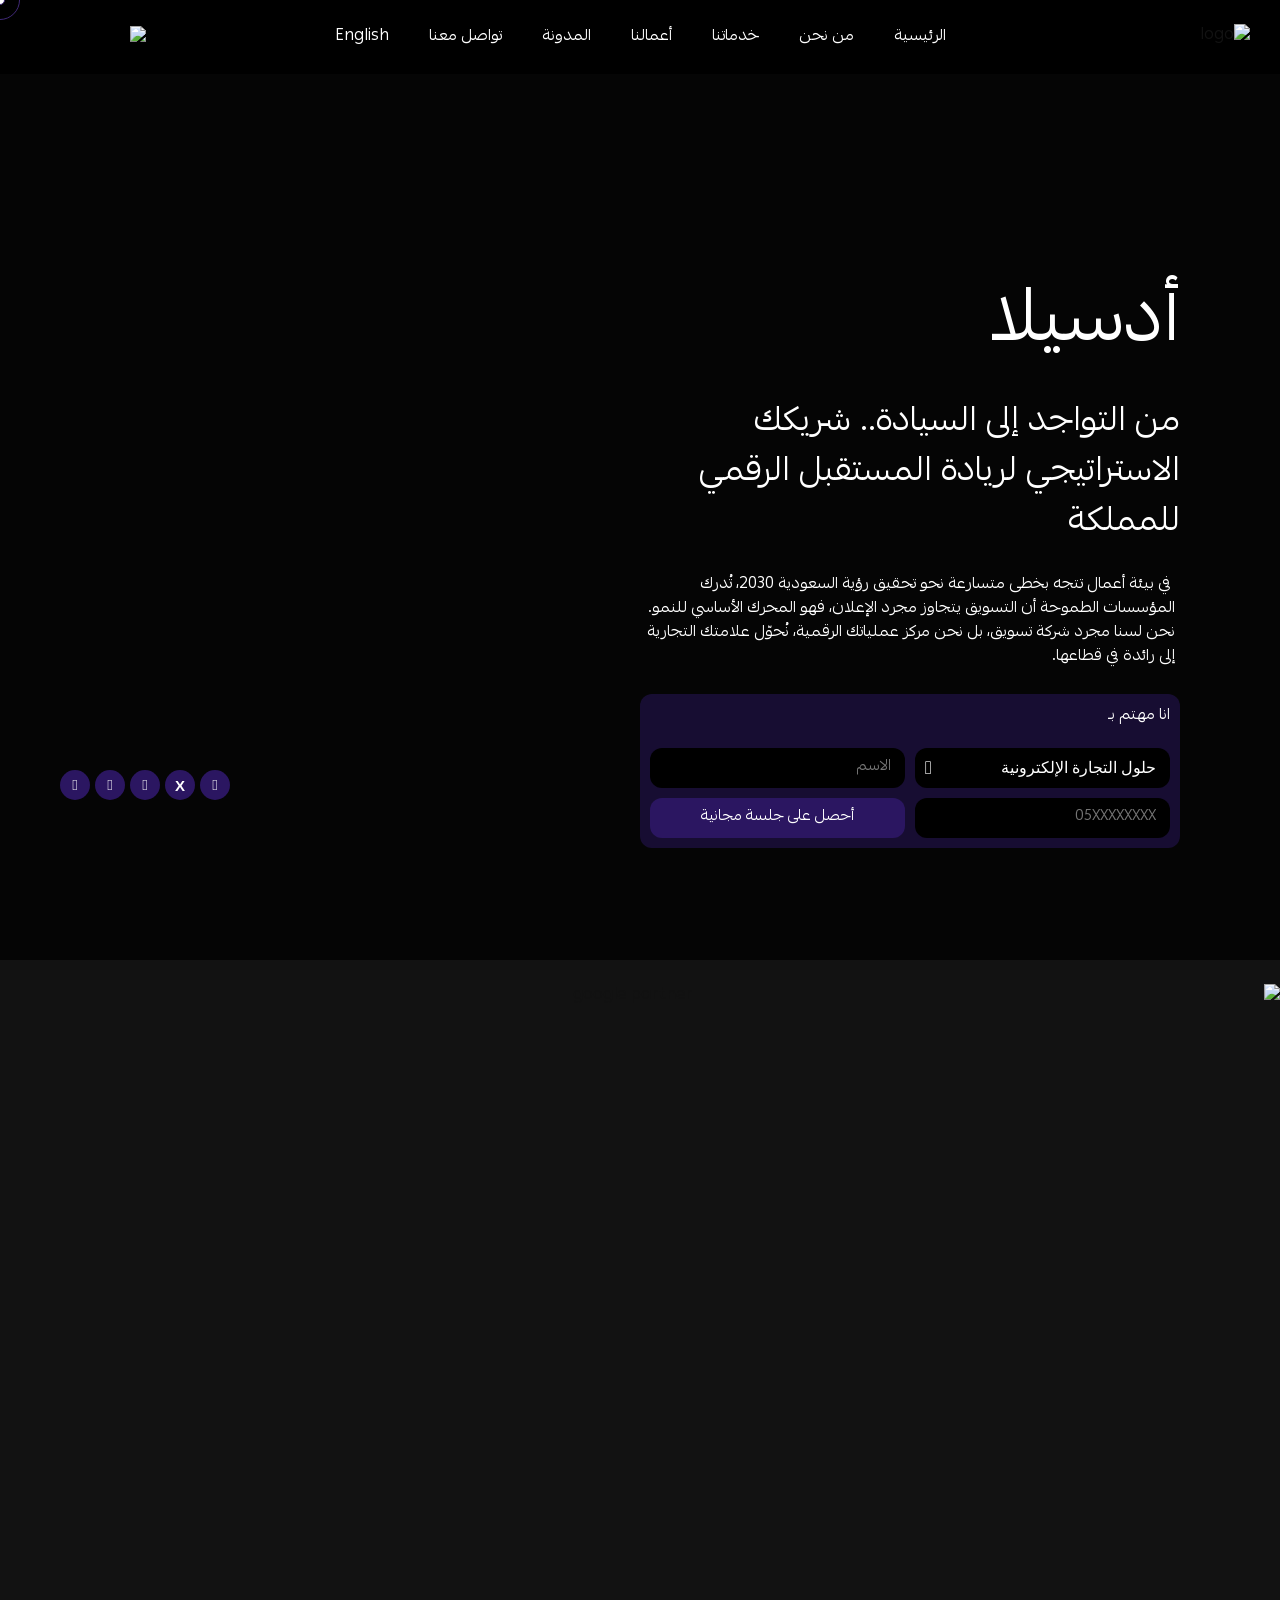
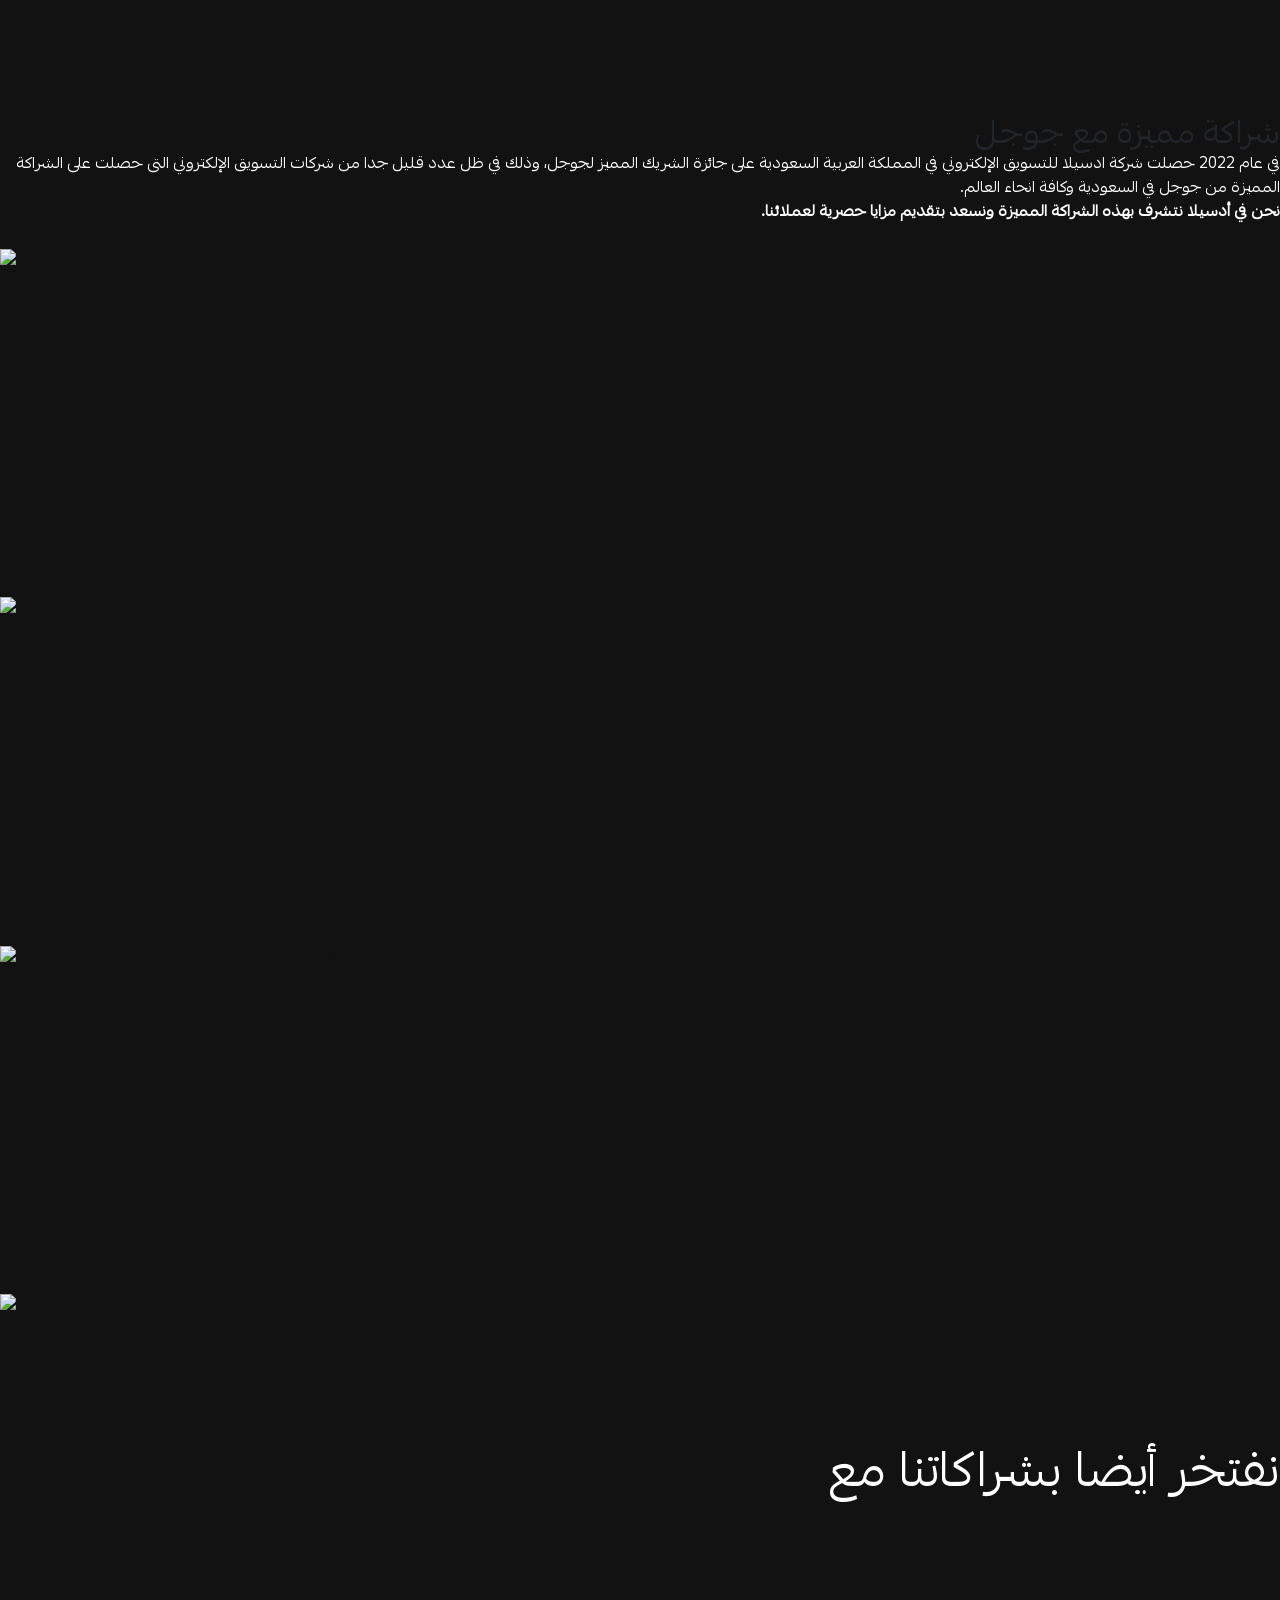
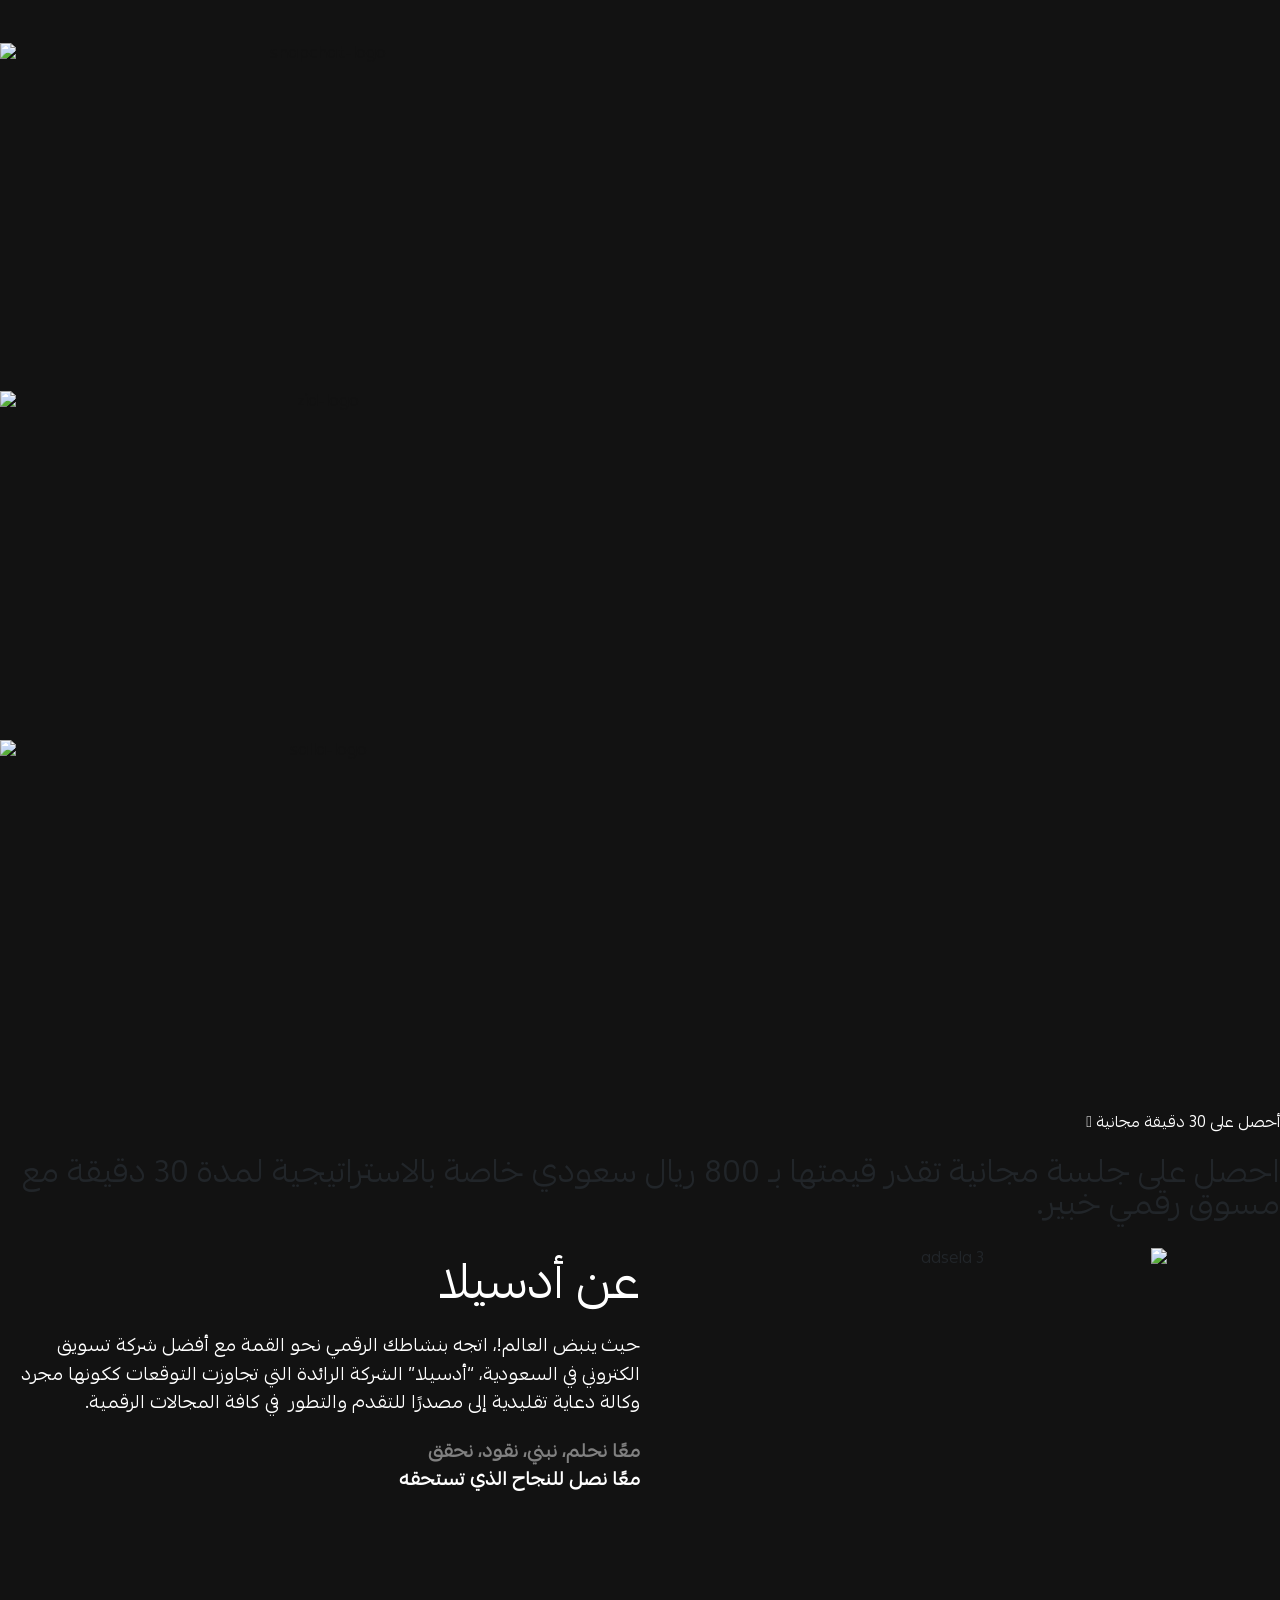
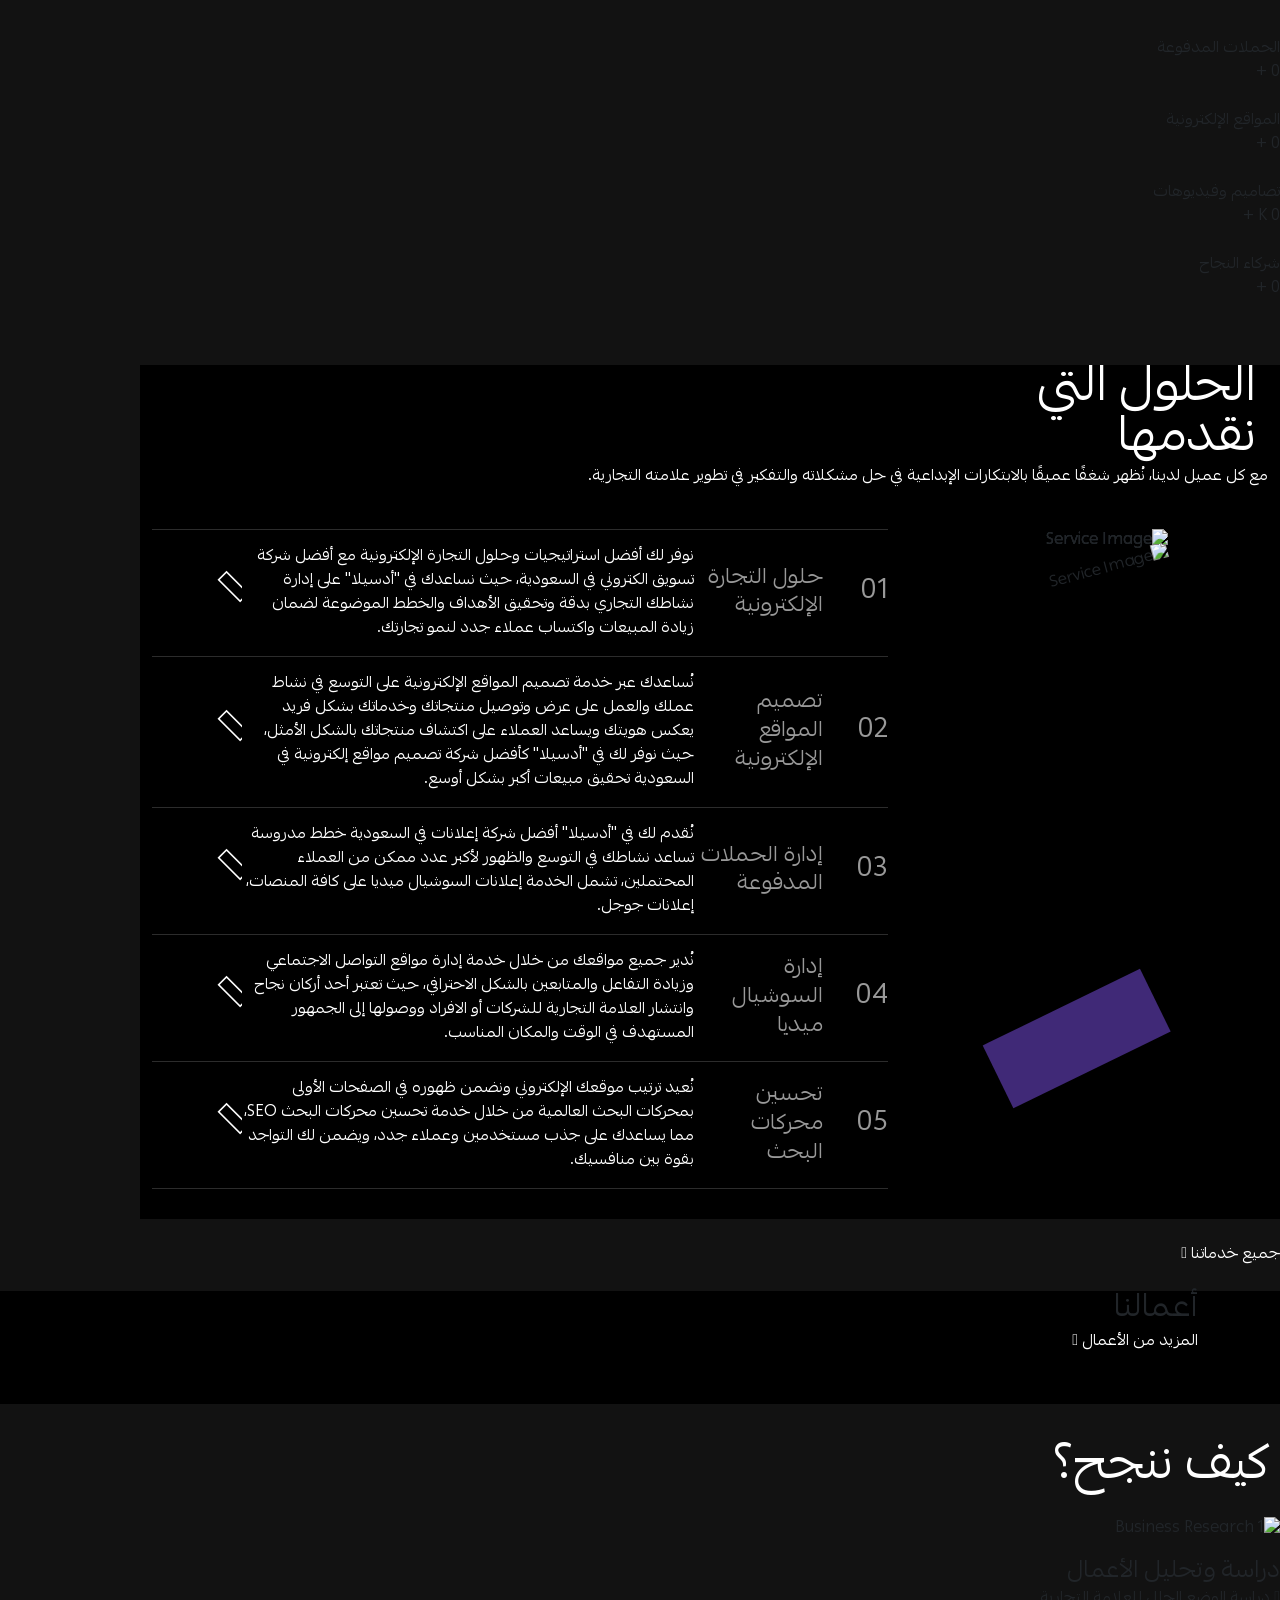
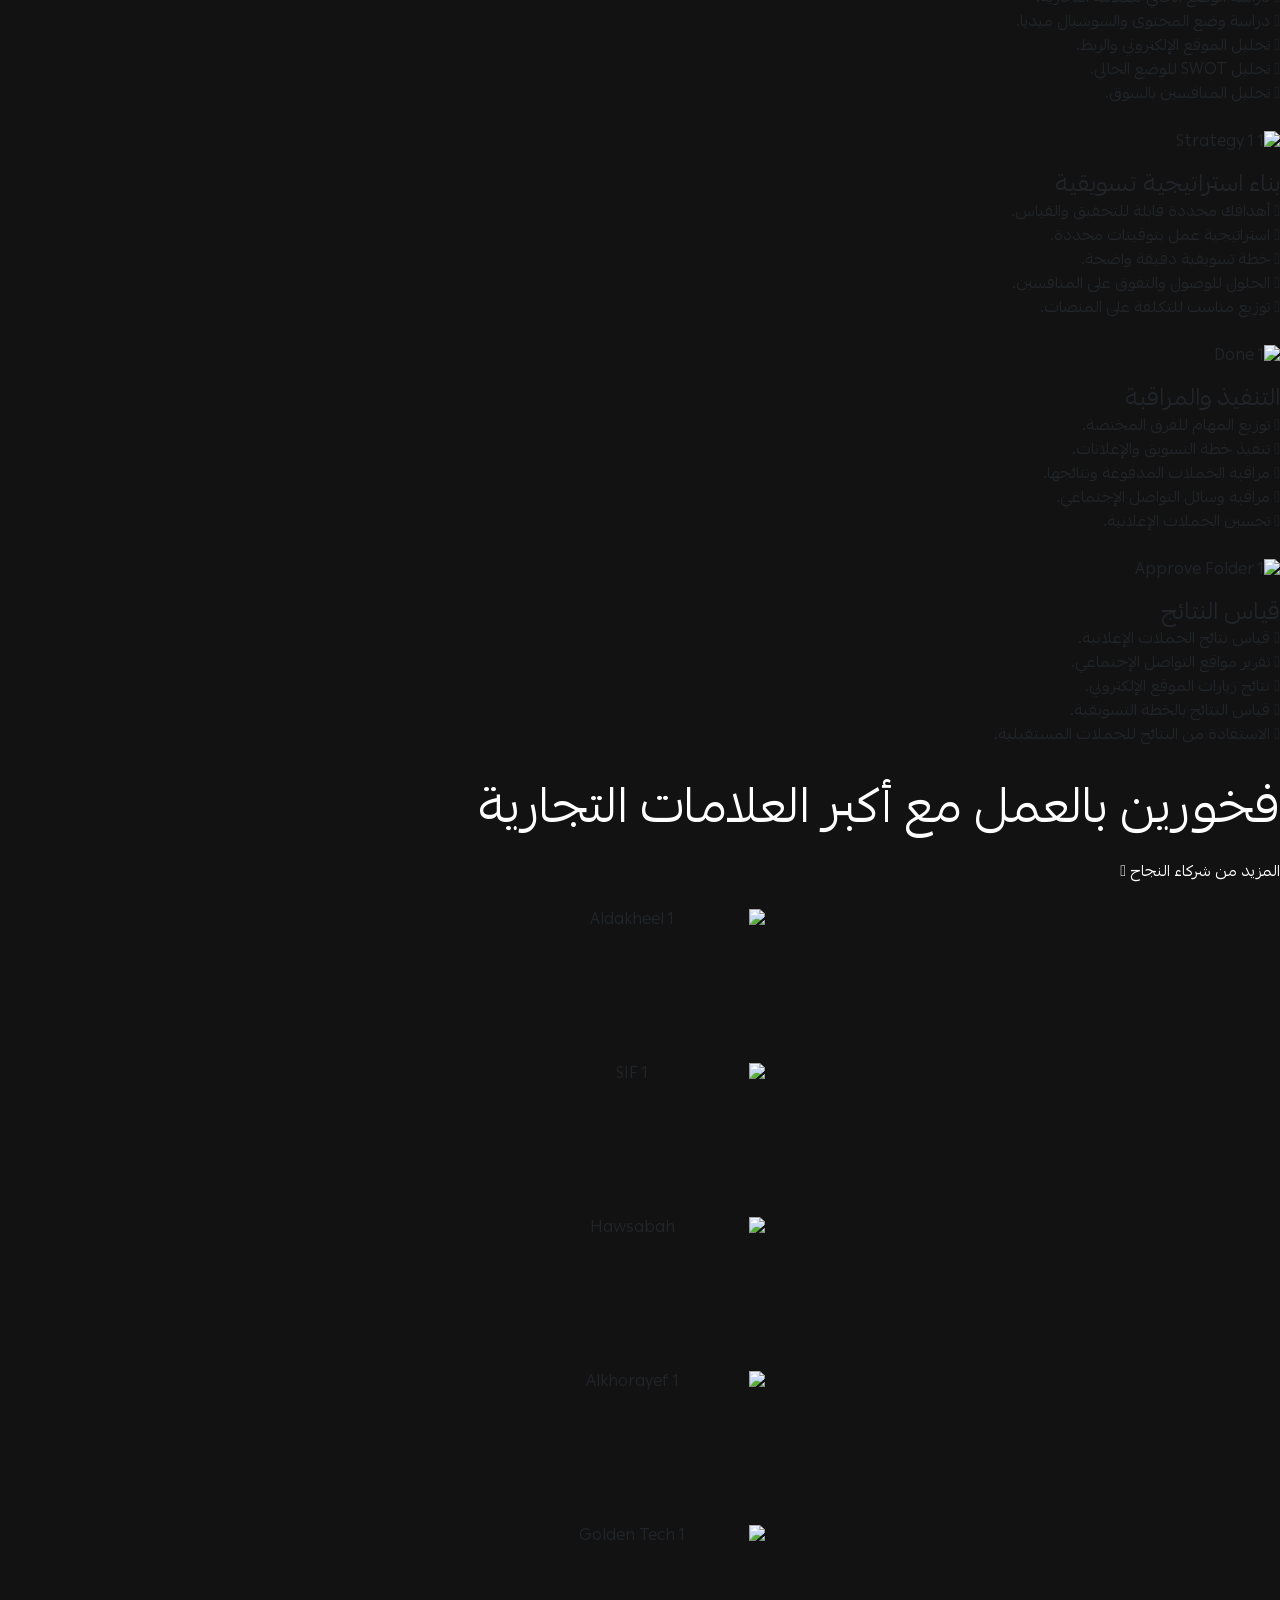
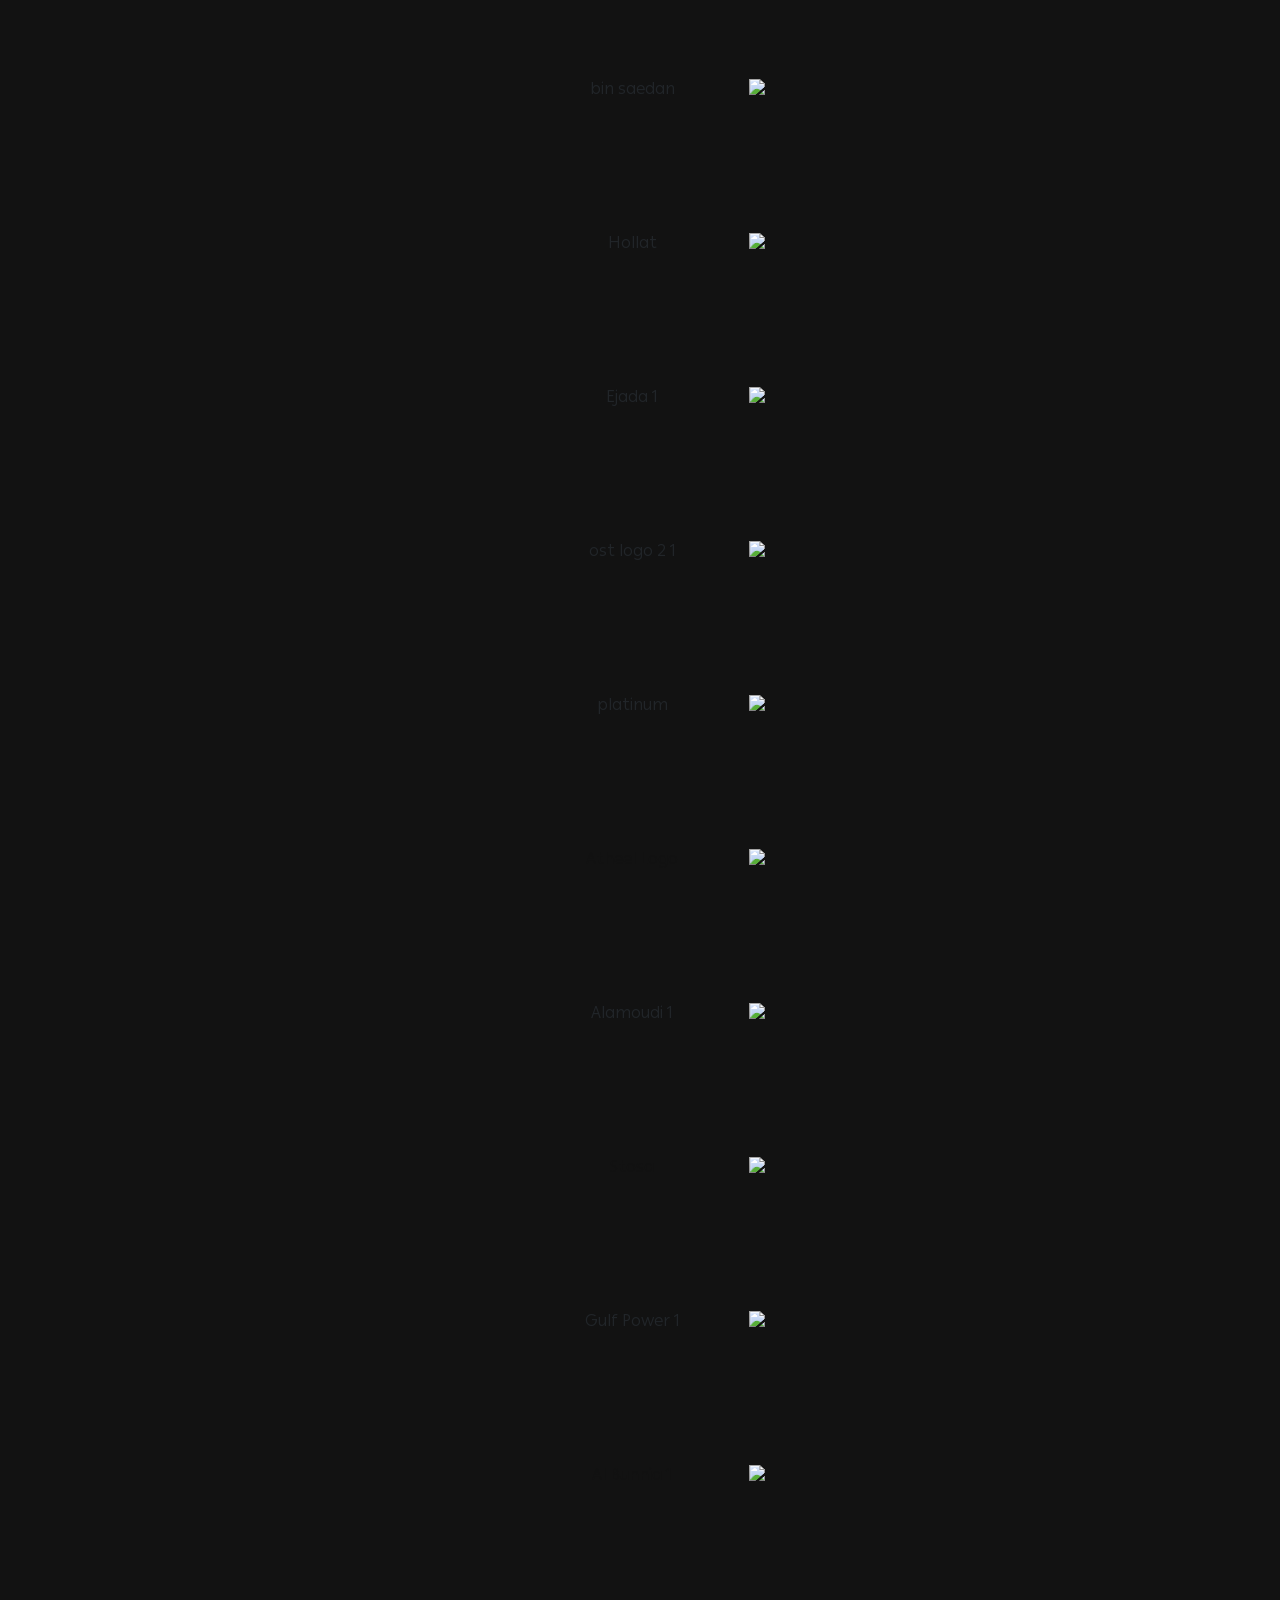
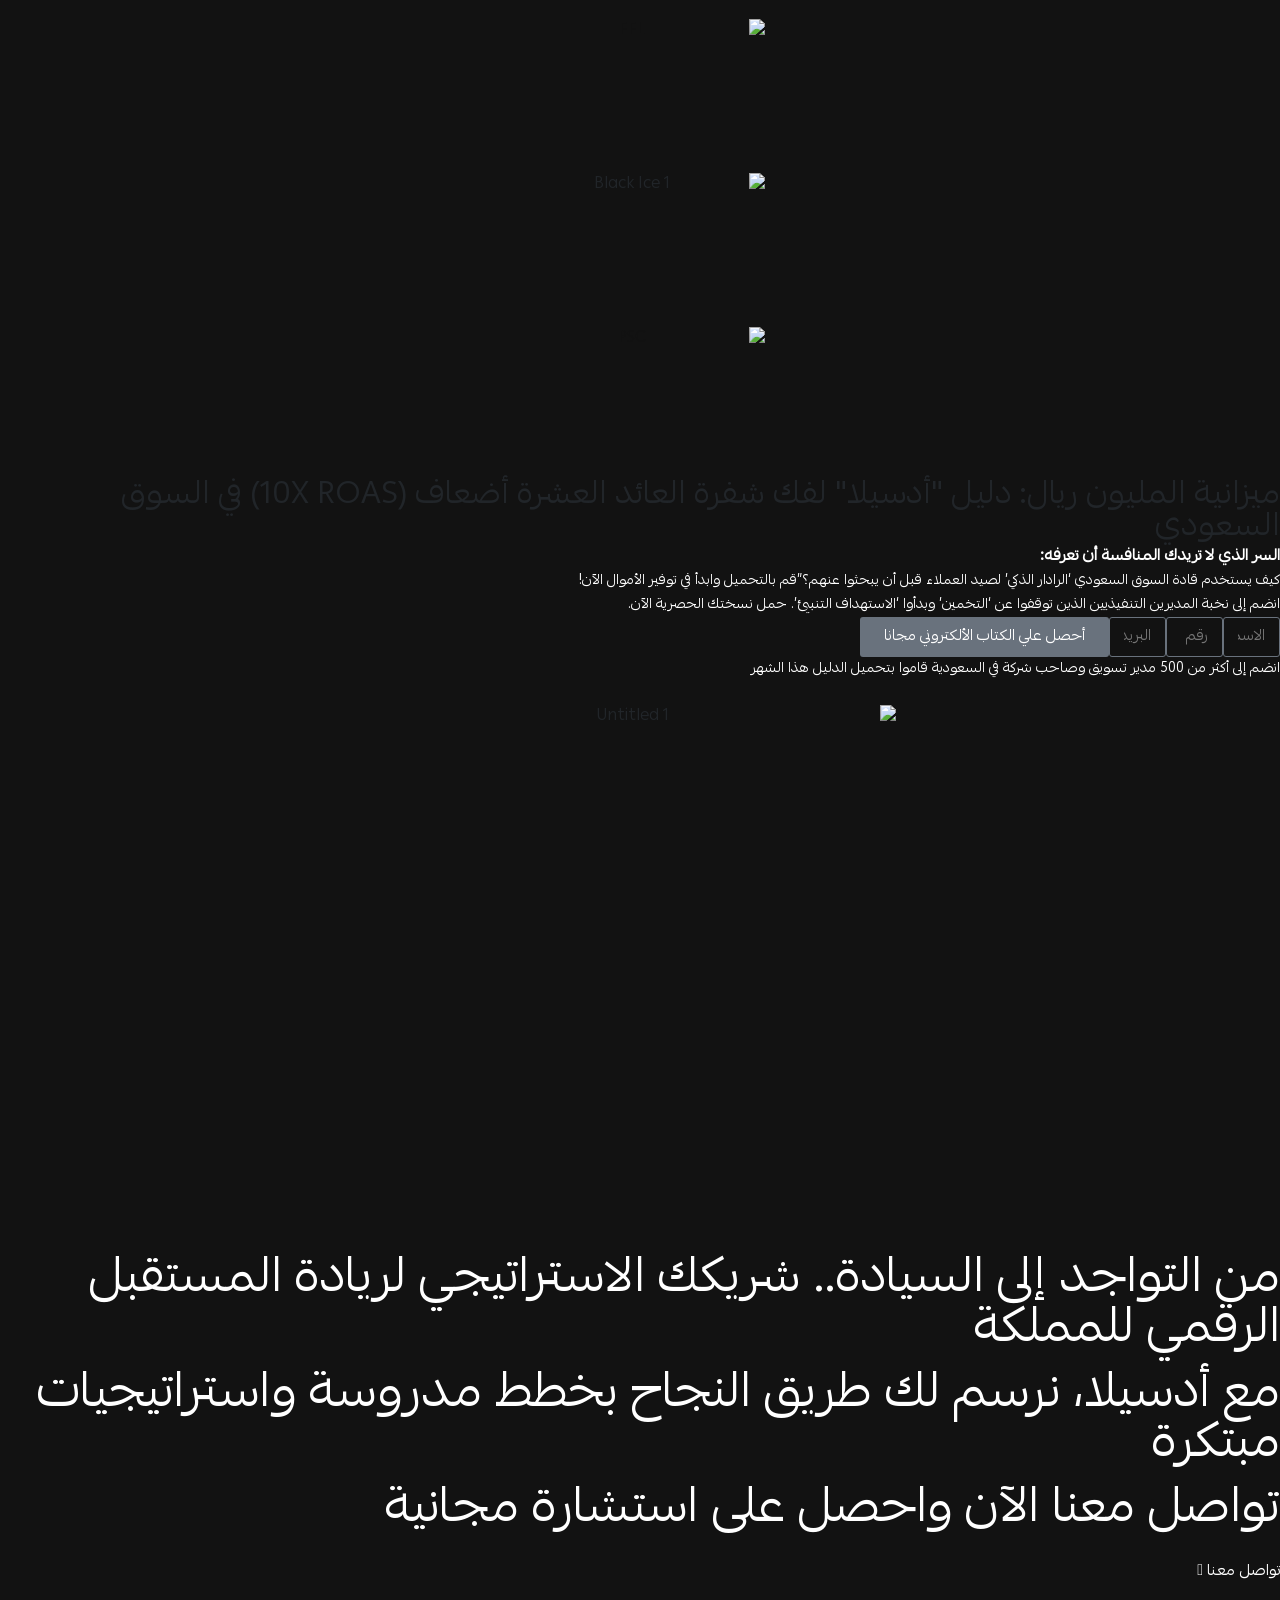
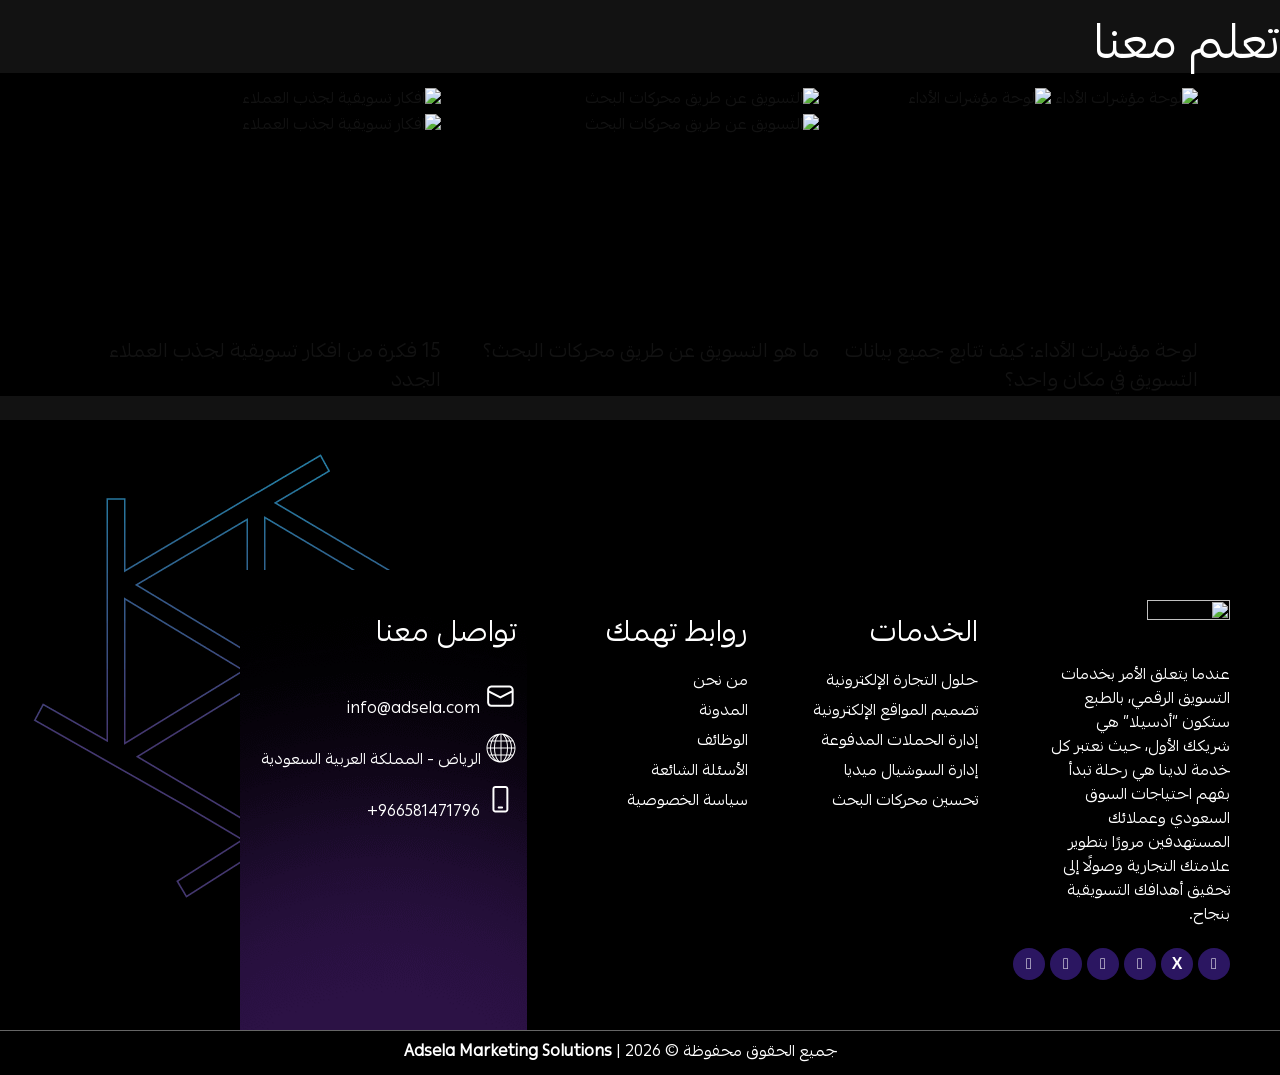
==== commit c461158f: "Load original symbols and images reliably" ====
--- a/index.html
+++ b/index.html
@@ -808,7 +808,7 @@
  }
 footer, #footer, .footer, .site-footer {
 font-family: "IBM Plex Sans Arabic";
- }</style></head><body class="rtl home wp-singular page-template page-template-elementor_header_footer page page-id-37155 wp-custom-logo wp-theme-axtra wp-child-theme-axtra-child ehf-footer ehf-template-axtra ehf-stylesheet-axtra-child menu-layer dark elementor-default elementor-template-full-width elementor-kit-33400 elementor-page elementor-page-37155"><div class="cursor1"></div><div class="cursor2"></div><button id="scroll_top" class="scroll-top"><i class="fa-solid fa-arrow-up"></i></button><header class="header__area-2" ><div class="header__inner-2"><div class="header__logo-2">
+ }</style><link rel="stylesheet" href="/assets-fix.css?v=3"></head><body class="rtl home wp-singular page-template page-template-elementor_header_footer page page-id-37155 wp-custom-logo wp-theme-axtra wp-child-theme-axtra-child ehf-footer ehf-template-axtra ehf-stylesheet-axtra-child menu-layer dark elementor-default elementor-template-full-width elementor-kit-33400 elementor-page elementor-page-37155"><div class="cursor1"></div><div class="cursor2"></div><button id="scroll_top" class="scroll-top"><i class="fa-solid fa-arrow-up"></i></button><header class="header__area-2" ><div class="header__inner-2"><div class="header__logo-2">
 <a href="index.html" title="Adsela"><img data-lazyloaded="1" src="[data-uri]" data-src="https://adselams.com/wp-content/uploads/2024/09/Adsela-new-logo2.png" alt="logo" style=" height:55px;"  width="1200" height="325" /></a></div><div class="header__nav-2"><ul class="main-menu menu-anim"><li id="menu-item-24850" class="menu-item menu-item-type-custom menu-item-object-custom current-menu-item menu-item-home menu-item-24850 active"><a title="الرئيسية" href="index.html" class="hvr-underline-from-left1" data-scroll data-options="easing: easeOutQuart">الرئيسية</a></li><li id="menu-item-38436" class="menu-item menu-item-type-post_type menu-item-object-page menu-item-38436"><a title="من نحن" href="https://adselams.com/about-us/" class="hvr-underline-from-left1" data-scroll data-options="easing: easeOutQuart">من نحن</a></li><li id="menu-item-40652" class="menu-item menu-item-type-post_type menu-item-object-page menu-item-has-children menu-item-40652 dropdown"><a title="خدماتنا" href="https://adselams.com/%d8%ae%d8%af%d9%85%d8%a7%d8%aa%d9%86%d8%a7-%d8%a7%d9%84%d8%aa%d8%b3%d9%88%d9%8a%d9%82%d9%8a%d8%a9/" data-toggle="dropdown1" class="hvr-underline-from-left1" aria-expanded="false" data-scroll data-options="easing: easeOutQuart">خدماتنا</a><ul role="menu" class="main-dropdown"><li id="menu-item-63219" class="menu-item menu-item-type-post_type menu-item-object-page menu-item-63219"><a title="تقارير وتحليلات أدسيلا" href="https://adselams.com/%d8%aa%d9%82%d8%a7%d8%b1%d9%8a%d8%b1-%d8%aa%d8%ad%d9%84%d9%8a%d9%84%d8%a7%d8%aa-%d8%a3%d8%af%d8%b3%d9%8a%d9%84%d8%a7/">تقارير وتحليلات أدسيلا</a></li><li id="menu-item-38760" class="menu-item menu-item-type-post_type menu-item-object-page menu-item-38760"><a title="تصميم مواقع الكترونية" href="https://adselams.com/website-dev/">تصميم مواقع الكترونية</a></li><li id="menu-item-38858" class="menu-item menu-item-type-post_type menu-item-object-page menu-item-38858"><a title="إعلانات مدفوعة" href="https://adselams.com/digital-ads-2/">إعلانات مدفوعة</a></li><li id="menu-item-38315" class="menu-item menu-item-type-post_type menu-item-object-page menu-item-38315"><a title="تحسين محركات البحث SEO &#038; GEO" href="https://adselams.com/seo/">تحسين محركات البحث SEO &#038; GEO</a></li><li id="menu-item-38690" class="menu-item menu-item-type-post_type menu-item-object-page menu-item-38690"><a title="حلول التجارة الإلكترونية" href="https://adselams.com/e-commerce-solutions/">حلول التجارة الإلكترونية</a></li><li id="menu-item-38688" class="menu-item menu-item-type-post_type menu-item-object-page menu-item-38688"><a title="إدارة حسابات التواصل الاجتماعي" href="https://adselams.com/social-media/">إدارة حسابات التواصل الاجتماعي</a></li><li id="menu-item-39049" class="menu-item menu-item-type-post_type menu-item-object-page menu-item-39049"><a title="التسويق عبر المؤثرين" href="https://adselams.com/influencers-marketing/">التسويق عبر المؤثرين</a></li><li id="menu-item-39091" class="menu-item menu-item-type-post_type menu-item-object-page menu-item-39091"><a title="تصميم جرافيك" href="https://adselams.com/creatives-designs/">تصميم جرافيك</a></li><li id="menu-item-39124" class="menu-item menu-item-type-post_type menu-item-object-page menu-item-39124"><a title="موشن جرافيك​" href="https://adselams.com/motion-graphic/">موشن جرافيك​</a></li><li id="menu-item-39158" class="menu-item menu-item-type-post_type menu-item-object-page menu-item-39158"><a title="تصميم تطبيقات الجوال" href="https://adselams.com/mobile-application/">تصميم تطبيقات الجوال</a></li></ul></li><li id="menu-item-44141" class="menu-item menu-item-type-post_type menu-item-object-page menu-item-44141"><a title="أعمالنا" href="https://adselams.com/%d8%a3%d8%b9%d9%85%d8%a7%d9%84%d9%86%d8%a7/" class="hvr-underline-from-left1" data-scroll data-options="easing: easeOutQuart">أعمالنا</a></li><li id="menu-item-42776" class="menu-item menu-item-type-post_type menu-item-object-page menu-item-42776"><a title="المدونة" href="https://adselams.com/our-blog/" class="hvr-underline-from-left1" data-scroll data-options="easing: easeOutQuart">المدونة</a></li><li id="menu-item-38559" class="menu-item menu-item-type-post_type menu-item-object-page menu-item-38559"><a title="تواصل معنا" href="https://adselams.com/contact-us/" class="hvr-underline-from-left1" data-scroll data-options="easing: easeOutQuart">تواصل معنا</a></li><li id="menu-item-wpml-ls-33-en" class="menu-item wpml-ls-slot-33 wpml-ls-item wpml-ls-item-en wpml-ls-menu-item wpml-ls-first-item wpml-ls-last-item menu-item-type-wpml_ls_menu_item menu-item-object-wpml_ls_menu_item menu-item-wpml-ls-33-en"><a title="
 &lt;span class=&quot;wpml-ls-native&quot; lang=&quot;en&quot;&gt;English&lt;/span&gt;" href="https://adselams.com/en/" class="hvr-underline-from-left1" data-scroll data-options="easing: easeOutQuart" aria-label="التبديل إلى English"><span class="wpml-ls-native" lang="en">English</span></a></li></ul></div><div class="header__nav-icon-2">
 <button class="menu-icon-2" id="open_offcanvas"><img data-lazyloaded="1" src="[data-uri]" class="h-22" data-src="https://adselams.com/wp-content/themes/axtra/assets/images/icon/menu-white.svg" alt="Menubar Icon"></button></div></div></header><div class="offcanvas__area"><div class="offcanvas__body"><div class="offcanvas__left"><div class="offcanvas__logo">
@@ -1382,7 +1382,7 @@
 objScripts.attr("type","text/javascript");objBgElement.append(clonedContent);objTemplate.remove()}
 objBgElement.trigger("bg_attached");objBgElement.addClass("uc-bg-attached")})}
 ucBackgroundOverlayPutStart();jQuery(document).on('elementor/popup/show',ucBackgroundOverlayPutStart);jQuery("body").on('uc_dom_updated',ucBackgroundOverlayPutStart)})</script> <script data-cfasync="false">window.dFlipLocation = 'https://adselams.com/wp-content/plugins/3d-flipbook-dflip-lite/assets/';
-            window.dFlipWPGlobal = {"text":{"toggleSound":"Turn on\/off Sound","toggleThumbnails":"Toggle Thumbnails","toggleOutline":"Toggle Outline\/Bookmark","previousPage":"Previous Page","nextPage":"Next Page","toggleFullscreen":"Toggle Fullscreen","zoomIn":"Zoom In","zoomOut":"Zoom Out","toggleHelp":"Toggle Help","singlePageMode":"Single Page Mode","doublePageMode":"Double Page Mode","downloadPDFFile":"Download PDF File","gotoFirstPage":"Goto First Page","gotoLastPage":"Goto Last Page","share":"Share","mailSubject":"I wanted you to see this FlipBook","mailBody":"Check out this site {{url}}","loading":"DearFlip: Loading "},"viewerType":"flipbook","moreControls":"download,pageMode,startPage,endPage,sound","hideControls":"","scrollWheel":"false","backgroundColor":"#777","backgroundImage":"","height":"auto","paddingLeft":"20","paddingRight":"20","controlsPosition":"bottom","duration":800,"soundEnable":"true","enableDownload":"true","showSearchControl":"false","showPrintControl":"false","enableAnnotation":false,"enableAnalytics":"false","webgl":"true","hard":"none","maxTextureSize":"1600","rangeChunkSize":"524288","zoomRatio":1.5,"stiffness":3,"pageMode":"0","singlePageMode":"0","pageSize":"0","autoPlay":"false","autoPlayDuration":5000,"autoPlayStart":"false","linkTarget":"2","sharePrefix":"flipbook-"};</script> <script id="elementor-frontend-js-before" type="litespeed/javascript">var elementorFrontendConfig={"environmentMode":{"edit":!1,"wpPreview":!1,"isScriptDebug":!1},"i18n":{"shareOnFacebook":"\u0634\u0627\u0631\u0643 \u0639\u0644\u0649 \u0641\u064a\u0633\u0628\u0648\u0643","shareOnTwitter":"\u0634\u0627\u0631\u0643 \u0639\u0644\u0649 \u062a\u0648\u064a\u062a\u0631","pinIt":"\u062b\u0628\u062a\u0647\u0627 ","download":"\u062a\u062d\u0645\u064a\u0644","downloadImage":"\u062a\u0646\u0632\u064a\u0644 \u0627\u0644\u0635\u0648\u0631\u0629","fullscreen":"\u0639\u0631\u0636 \u0634\u0627\u0634\u0629 \u0643\u0627\u0645\u0644\u0629","zoom":"\u062a\u0643\u0628\u064a\u0631","share":"\u0645\u0634\u0627\u0631\u0643\u0629","playVideo":"\u062a\u0634\u063a\u064a\u0644 \u0627\u0644\u0641\u064a\u062f\u064a\u0648","previous":"\u0627\u0644\u0633\u0627\u0628\u0642","next":"\u0627\u0644\u062a\u0627\u0644\u064a","close":"\u0625\u063a\u0644\u0627\u0642","a11yCarouselPrevSlideMessage":"Previous slide","a11yCarouselNextSlideMessage":"Next slide","a11yCarouselFirstSlideMessage":"This is the first slide","a11yCarouselLastSlideMessage":"This is the last slide","a11yCarouselPaginationBulletMessage":"Go to slide"},"is_rtl":!0,"breakpoints":{"xs":0,"sm":480,"md":768,"lg":1025,"xl":1440,"xxl":1600},"responsive":{"breakpoints":{"mobile":{"label":"Mobile Portrait","value":767,"default_value":767,"direction":"max","is_enabled":!0},"mobile_extra":{"label":"Mobile Landscape","value":880,"default_value":880,"direction":"max","is_enabled":!1},"tablet":{"label":"Tablet Portrait","value":1024,"default_value":1024,"direction":"max","is_enabled":!0},"tablet_extra":{"label":"Tablet Landscape","value":1200,"default_value":1200,"direction":"max","is_enabled":!1},"laptop":{"label":"\u062d\u0627\u0633\u0648\u0628 \u0645\u062d\u0645\u0648\u0644","value":1366,"default_value":1366,"direction":"max","is_enabled":!1},"widescreen":{"label":"\u0627\u0644\u0634\u0627\u0634\u0629 \u0627\u0644\u0639\u0631\u064a\u0636\u0629","value":2400,"default_value":2400,"direction":"min","is_enabled":!1}},"hasCustomBreakpoints":!1},"version":"3.30.2","is_static":!1,"experimentalFeatures":{"additional_custom_breakpoints":!0,"container":!0,"e_optimized_markup":!0,"theme_builder_v2":!0,"nested-elements":!0,"e_element_cache":!0,"home_screen":!0,"global_classes_should_enforce_capabilities":!0,"cloud-library":!0,"e_opt_in_v4_page":!0},"urls":{"assets":"https:\/\/adselams.com\/wp-content\/plugins\/elementor\/assets\/","ajaxurl":"https:\/\/adselams.com\/wp-admin\/admin-ajax.php","uploadUrl":"https:\/\/adselams.com\/wp-content\/uploads"},"nonces":{"floatingButtonsClickTracking":"3f4aef96ec"},"swiperClass":"swiper","settings":{"page":[],"editorPreferences":[],"dynamicooo":[]},"kit":{"active_breakpoints":["viewport_mobile","viewport_tablet"],"global_image_lightbox":"yes","lightbox_enable_counter":"yes","lightbox_enable_fullscreen":"yes","lightbox_enable_zoom":"yes","lightbox_enable_share":"yes","lightbox_title_src":"title","lightbox_description_src":"description"},"post":{"id":37155,"title":"%D8%AA%D8%B3%D9%88%D9%8A%D9%82%20%D8%A7%D9%84%D9%83%D8%AA%D8%B1%D9%88%D9%86%D9%8A%20%D9%81%D9%8A%20%D8%A7%D9%84%D8%B3%D8%B9%D9%88%D8%AF%D9%8A%D8%A9%20%D9%88%D8%A7%D9%84%D8%AE%D9%84%D9%8A%D8%AC%20%7C%20%D8%A7%D8%AF%D8%B3%D9%8A%D9%84%D8%A7","excerpt":"","featuredImage":"https:\/\/adselams.com\/wp-content\/uploads\/2022\/10\/adsela-new-logo.png"}}</script> <script id="chaty-front-end-js-extra" type="litespeed/javascript">var chaty_settings={"ajax_url":"https://adselams.com/wp-admin/admin-ajax.php","analytics":"0","capture_analytics":"1","token":"f84ad991f6","chaty_widgets":[{"id":0,"identifier":0,"settings":{"cta_type":"simple-view","cta_body":"","cta_head":"","cta_head_bg_color":"","cta_head_text_color":"","show_close_button":0,"position":"left","custom_position":1,"bottom_spacing":"25","side_spacing":"25","icon_view":"vertical","default_state":"open","cta_text":"\u0625\u0633\u062a\u0634\u0627\u0631\u0629 \u0645\u062c\u0627\u0646\u064a\u0629","cta_text_color":"rgb(255, 255, 255)","cta_bg_color":"rgb(64, 41, 119)","show_cta":"all_time","is_pending_mesg_enabled":"off","pending_mesg_count":"1","pending_mesg_count_color":"#ffffff","pending_mesg_count_bgcolor":"#dd0000","widget_icon":"chat-base","widget_icon_url":"","font_family":"","widget_size":"54","custom_widget_size":"54","is_google_analytics_enabled":0,"close_text":"Hide","widget_color":"#A886CD","widget_icon_color":"#ffffff","widget_rgb_color":"168,134,205","has_custom_css":0,"custom_css":"","widget_token":"7e5b1bdd59","widget_index":"","attention_effect":"jump"},"triggers":{"has_time_delay":1,"time_delay":"0","exit_intent":0,"has_display_after_page_scroll":0,"display_after_page_scroll":"0","auto_hide_widget":0,"hide_after":0,"show_on_pages_rules":[],"time_diff":0,"has_date_scheduling_rules":0,"date_scheduling_rules":{"start_date_time":"","end_date_time":""},"date_scheduling_rules_timezone":0,"day_hours_scheduling_rules_timezone":0,"has_day_hours_scheduling_rules":[],"day_hours_scheduling_rules":[],"day_time_diff":0,"show_on_direct_visit":0,"show_on_referrer_social_network":0,"show_on_referrer_search_engines":0,"show_on_referrer_google_ads":0,"show_on_referrer_urls":[],"has_show_on_specific_referrer_urls":0,"has_traffic_source":0,"has_countries":0,"countries":[],"has_target_rules":0},"channels":[{"channel":"Whatsapp","value":"966581471796","hover_text":"Chat Now","chatway_position":"","svg_icon":"\u003Csvg width=\"39\" height=\"39\" viewBox=\"0 0 39 39\" fill=\"none\" xmlns=\"http://www.w3.org/2000/svg\"\u003E\u003Ccircle class=\"color-element\" cx=\"19.4395\" cy=\"19.4395\" r=\"19.4395\" fill=\"#49E670\"/\u003E\u003Cpath d=\"M12.9821 10.1115C12.7029 10.7767 11.5862 11.442 10.7486 11.575C10.1902 11.7081 9.35269 11.8411 6.84003 10.7767C3.48981 9.44628 1.39593 6.25317 1.25634 6.12012C1.11674 5.85403 2.13001e-06 4.39053 2.13001e-06 2.92702C2.13001e-06 1.46351 0.83755 0.665231 1.11673 0.399139C1.39592 0.133046 1.8147 1.01506e-06 2.23348 1.01506e-06C2.37307 1.01506e-06 2.51267 1.01506e-06 2.65226 1.01506e-06C2.93144 1.01506e-06 3.21063 -2.02219e-06 3.35022 0.532183C3.62941 1.19741 4.32736 2.66092 4.32736 2.79397C4.46696 2.92702 4.46696 3.19311 4.32736 3.32616C4.18777 3.59225 4.18777 3.59224 3.90858 3.85834C3.76899 3.99138 3.6294 4.12443 3.48981 4.39052C3.35022 4.52357 3.21063 4.78966 3.35022 5.05576C3.48981 5.32185 4.18777 6.38622 5.16491 7.18449C6.42125 8.24886 7.39839 8.51496 7.81717 8.78105C8.09636 8.91409 8.37554 8.9141 8.65472 8.648C8.93391 8.38191 9.21309 7.98277 9.49228 7.58363C9.77146 7.31754 10.0507 7.1845 10.3298 7.31754C10.609 7.45059 12.2841 8.11582 12.5633 8.38191C12.8425 8.51496 13.1217 8.648 13.1217 8.78105C13.1217 8.78105 13.1217 9.44628 12.9821 10.1115Z\" transform=\"translate(12.9597 12.9597)\" fill=\"#FAFAFA\"/\u003E\u003Cpath d=\"M0.196998 23.295L0.131434 23.4862L0.323216 23.4223L5.52771 21.6875C7.4273 22.8471 9.47325 23.4274 11.6637 23.4274C18.134 23.4274 23.4274 18.134 23.4274 11.6637C23.4274 5.19344 18.134 -0.1 11.6637 -0.1C5.19344 -0.1 -0.1 5.19344 -0.1 11.6637C-0.1 13.9996 0.624492 16.3352 1.93021 18.2398L0.196998 23.295ZM5.87658 19.8847L5.84025 19.8665L5.80154 19.8788L2.78138 20.8398L3.73978 17.9646L3.75932 17.906L3.71562 17.8623L3.43104 17.5777C2.27704 15.8437 1.55796 13.8245 1.55796 11.6637C1.55796 6.03288 6.03288 1.55796 11.6637 1.55796C17.2945 1.55796 21.7695 6.03288 21.7695 11.6637C21.7695 17.2945 17.2945 21.7695 11.6637 21.7695C9.64222 21.7695 7.76778 21.1921 6.18227 20.039L6.17557 20.0342L6.16817 20.0305L5.87658 19.8847Z\" transform=\"translate(7.7758 7.77582)\" fill=\"white\" stroke=\"white\" stroke-width=\"0.2\"/\u003E\u003C/svg\u003E","is_desktop":1,"is_mobile":1,"icon_color":"#49E670","icon_rgb_color":"73,230,112","channel_type":"Whatsapp","custom_image_url":"","order":"","pre_set_message":"","is_use_web_version":"1","is_open_new_tab":"1","is_default_open":"0","has_welcome_message":"0","emoji_picker":"1","input_placeholder":"Write your message...","chat_welcome_message":"\u003Cp\u003E\u0639\u0646\u062f\u0643 \u0633\u0624\u0627\u0644\u061f :)\u003C/p\u003E","wp_popup_headline":"\u062a\u0648\u0627\u0635\u0644 \u0645\u0639\u0646\u0627\u060c \u0646\u062c\u064a\u0628 \u0639\u0644\u0649 \u0625\u0633\u062a\u0641\u0633\u0627\u0631\u0627\u062a\u0643","wp_popup_nickname":"","wp_popup_profile":"","wp_popup_head_bg_color":"#4AA485","qr_code_image_url":"","mail_subject":"","channel_account_type":"personal","contact_form_settings":[],"contact_fields":[],"url":"https://web.whatsapp.com/send?phone=966581471796","mobile_target":"","desktop_target":"_blank","target":"_blank","is_agent":0,"agent_data":[],"header_text":"","header_sub_text":"","header_bg_color":"","header_text_color":"","widget_token":"7e5b1bdd59","widget_index":"","click_event":"","viber_url":""}]}],"data_analytics_settings":"off","lang":{"whatsapp_label":"WhatsApp Message","hide_whatsapp_form":"Hide WhatsApp Form","emoji_picker":"Show Emojis"},"has_chatway":""}</script> <script data-ccm-injected="1" data-wp-strategy="async" id="trustindex-loader-js-js" type="litespeed/javascript" data-src="https://cdn.trustindex.io/loader.js?ver=1"></script> <script id="wp-i18n-js-after" type="litespeed/javascript">wp.i18n.setLocaleData({'text direction\u0004ltr':['rtl']})</script> <script id="elementor-pro-frontend-js-before" type="litespeed/javascript">var ElementorProFrontendConfig={"ajaxurl":"https:\/\/adselams.com\/wp-admin\/admin-ajax.php","nonce":"6b28dcb3b6","urls":{"assets":"https:\/\/adselams.com\/wp-content\/plugins\/elementor-pro\/assets\/","rest":"https:\/\/adselams.com\/wp-json\/"},"settings":{"lazy_load_background_images":!0},"popup":{"hasPopUps":!1},"shareButtonsNetworks":{"facebook":{"title":"Facebook","has_counter":!0},"twitter":{"title":"Twitter"},"linkedin":{"title":"LinkedIn","has_counter":!0},"pinterest":{"title":"Pinterest","has_counter":!0},"reddit":{"title":"Reddit","has_counter":!0},"vk":{"title":"VK","has_counter":!0},"odnoklassniki":{"title":"OK","has_counter":!0},"tumblr":{"title":"Tumblr"},"digg":{"title":"Digg"},"skype":{"title":"Skype"},"stumbleupon":{"title":"StumbleUpon","has_counter":!0},"mix":{"title":"Mix"},"telegram":{"title":"Telegram"},"pocket":{"title":"Pocket","has_counter":!0},"xing":{"title":"XING","has_counter":!0},"whatsapp":{"title":"WhatsApp"},"email":{"title":"Email"},"print":{"title":"Print"},"x-twitter":{"title":"X"},"threads":{"title":"Threads"}},"facebook_sdk":{"lang":"ar","app_id":""},"lottie":{"defaultAnimationUrl":"https:\/\/adselams.com\/wp-content\/plugins\/elementor-pro\/modules\/lottie\/assets\/animations\/default.json"}}</script> <script data-no-optimize="1">window.lazyLoadOptions=Object.assign({},{threshold:300},window.lazyLoadOptions||{});!function(t,e){"object"==typeof exports&&"undefined"!=typeof module?module.exports=e():"function"==typeof define&&define.amd?define(e):(t="undefined"!=typeof globalThis?globalThis:t||self).LazyLoad=e()}(this,function(){"use strict";function e(){return(e=Object.assign||function(t){for(var e=1;e<arguments.length;e++){var n,a=arguments[e];for(n in a)Object.prototype.hasOwnProperty.call(a,n)&&(t[n]=a[n])}return t}).apply(this,arguments)}function o(t){return e({},at,t)}function l(t,e){return t.getAttribute(gt+e)}function c(t){return l(t,vt)}function s(t,e){return function(t,e,n){e=gt+e;null!==n?t.setAttribute(e,n):t.removeAttribute(e)}(t,vt,e)}function i(t){return s(t,null),0}function r(t){return null===c(t)}function u(t){return c(t)===_t}function d(t,e,n,a){t&&(void 0===a?void 0===n?t(e):t(e,n):t(e,n,a))}function f(t,e){et?t.classList.add(e):t.className+=(t.className?" ":"")+e}function _(t,e){et?t.classList.remove(e):t.className=t.className.replace(new RegExp("(^|\\s+)"+e+"(\\s+|$)")," ").replace(/^\s+/,"").replace(/\s+$/,"")}function g(t){return t.llTempImage}function v(t,e){!e||(e=e._observer)&&e.unobserve(t)}function b(t,e){t&&(t.loadingCount+=e)}function p(t,e){t&&(t.toLoadCount=e)}function n(t){for(var e,n=[],a=0;e=t.children[a];a+=1)"SOURCE"===e.tagName&&n.push(e);return n}function h(t,e){(t=t.parentNode)&&"PICTURE"===t.tagName&&n(t).forEach(e)}function a(t,e){n(t).forEach(e)}function m(t){return!!t[lt]}function E(t){return t[lt]}function I(t){return delete t[lt]}function y(e,t){var n;m(e)||(n={},t.forEach(function(t){n[t]=e.getAttribute(t)}),e[lt]=n)}function L(a,t){var o;m(a)&&(o=E(a),t.forEach(function(t){var e,n;e=a,(t=o[n=t])?e.setAttribute(n,t):e.removeAttribute(n)}))}function k(t,e,n){f(t,e.class_loading),s(t,st),n&&(b(n,1),d(e.callback_loading,t,n))}function A(t,e,n){n&&t.setAttribute(e,n)}function O(t,e){A(t,rt,l(t,e.data_sizes)),A(t,it,l(t,e.data_srcset)),A(t,ot,l(t,e.data_src))}function w(t,e,n){var a=l(t,e.data_bg_multi),o=l(t,e.data_bg_multi_hidpi);(a=nt&&o?o:a)&&(t.style.backgroundImage=a,n=n,f(t=t,(e=e).class_applied),s(t,dt),n&&(e.unobserve_completed&&v(t,e),d(e.callback_applied,t,n)))}function x(t,e){!e||0<e.loadingCount||0<e.toLoadCount||d(t.callback_finish,e)}function M(t,e,n){t.addEventListener(e,n),t.llEvLisnrs[e]=n}function N(t){return!!t.llEvLisnrs}function z(t){if(N(t)){var e,n,a=t.llEvLisnrs;for(e in a){var o=a[e];n=e,o=o,t.removeEventListener(n,o)}delete t.llEvLisnrs}}function C(t,e,n){var a;delete t.llTempImage,b(n,-1),(a=n)&&--a.toLoadCount,_(t,e.class_loading),e.unobserve_completed&&v(t,n)}function R(i,r,c){var l=g(i)||i;N(l)||function(t,e,n){N(t)||(t.llEvLisnrs={});var a="VIDEO"===t.tagName?"loadeddata":"load";M(t,a,e),M(t,"error",n)}(l,function(t){var e,n,a,o;n=r,a=c,o=u(e=i),C(e,n,a),f(e,n.class_loaded),s(e,ut),d(n.callback_loaded,e,a),o||x(n,a),z(l)},function(t){var e,n,a,o;n=r,a=c,o=u(e=i),C(e,n,a),f(e,n.class_error),s(e,ft),d(n.callback_error,e,a),o||x(n,a),z(l)})}function T(t,e,n){var a,o,i,r,c;t.llTempImage=document.createElement("IMG"),R(t,e,n),m(c=t)||(c[lt]={backgroundImage:c.style.backgroundImage}),i=n,r=l(a=t,(o=e).data_bg),c=l(a,o.data_bg_hidpi),(r=nt&&c?c:r)&&(a.style.backgroundImage='url("'.concat(r,'")'),g(a).setAttribute(ot,r),k(a,o,i)),w(t,e,n)}function G(t,e,n){var a;R(t,e,n),a=e,e=n,(t=Et[(n=t).tagName])&&(t(n,a),k(n,a,e))}function D(t,e,n){var a;a=t,(-1<It.indexOf(a.tagName)?G:T)(t,e,n)}function S(t,e,n){var a;t.setAttribute("loading","lazy"),R(t,e,n),a=e,(e=Et[(n=t).tagName])&&e(n,a),s(t,_t)}function V(t){t.removeAttribute(ot),t.removeAttribute(it),t.removeAttribute(rt)}function j(t){h(t,function(t){L(t,mt)}),L(t,mt)}function F(t){var e;(e=yt[t.tagName])?e(t):m(e=t)&&(t=E(e),e.style.backgroundImage=t.backgroundImage)}function P(t,e){var n;F(t),n=e,r(e=t)||u(e)||(_(e,n.class_entered),_(e,n.class_exited),_(e,n.class_applied),_(e,n.class_loading),_(e,n.class_loaded),_(e,n.class_error)),i(t),I(t)}function U(t,e,n,a){var o;n.cancel_on_exit&&(c(t)!==st||"IMG"===t.tagName&&(z(t),h(o=t,function(t){V(t)}),V(o),j(t),_(t,n.class_loading),b(a,-1),i(t),d(n.callback_cancel,t,e,a)))}function $(t,e,n,a){var o,i,r=(i=t,0<=bt.indexOf(c(i)));s(t,"entered"),f(t,n.class_entered),_(t,n.class_exited),o=t,i=a,n.unobserve_entered&&v(o,i),d(n.callback_enter,t,e,a),r||D(t,n,a)}function q(t){return t.use_native&&"loading"in HTMLImageElement.prototype}function H(t,o,i){t.forEach(function(t){return(a=t).isIntersecting||0<a.intersectionRatio?$(t.target,t,o,i):(e=t.target,n=t,a=o,t=i,void(r(e)||(f(e,a.class_exited),U(e,n,a,t),d(a.callback_exit,e,n,t))));var e,n,a})}function B(e,n){var t;tt&&!q(e)&&(n._observer=new IntersectionObserver(function(t){H(t,e,n)},{root:(t=e).container===document?null:t.container,rootMargin:t.thresholds||t.threshold+"px"}))}function J(t){return Array.prototype.slice.call(t)}function K(t){return t.container.querySelectorAll(t.elements_selector)}function Q(t){return c(t)===ft}function W(t,e){return e=t||K(e),J(e).filter(r)}function X(e,t){var n;(n=K(e),J(n).filter(Q)).forEach(function(t){_(t,e.class_error),i(t)}),t.update()}function t(t,e){var n,a,t=o(t);this._settings=t,this.loadingCount=0,B(t,this),n=t,a=this,Y&&window.addEventListener("online",function(){X(n,a)}),this.update(e)}var Y="undefined"!=typeof window,Z=Y&&!("onscroll"in window)||"undefined"!=typeof navigator&&/(gle|ing|ro)bot|crawl|spider/i.test(navigator.userAgent),tt=Y&&"IntersectionObserver"in window,et=Y&&"classList"in document.createElement("p"),nt=Y&&1<window.devicePixelRatio,at={elements_selector:".lazy",container:Z||Y?document:null,threshold:300,thresholds:null,data_src:"src",data_srcset:"srcset",data_sizes:"sizes",data_bg:"bg",data_bg_hidpi:"bg-hidpi",data_bg_multi:"bg-multi",data_bg_multi_hidpi:"bg-multi-hidpi",data_poster:"poster",class_applied:"applied",class_loading:"litespeed-loading",class_loaded:"litespeed-loaded",class_error:"error",class_entered:"entered",class_exited:"exited",unobserve_completed:!0,unobserve_entered:!1,cancel_on_exit:!0,callback_enter:null,callback_exit:null,callback_applied:null,callback_loading:null,callback_loaded:null,callback_error:null,callback_finish:null,callback_cancel:null,use_native:!1},ot="src",it="srcset",rt="sizes",ct="poster",lt="llOriginalAttrs",st="loading",ut="loaded",dt="applied",ft="error",_t="native",gt="data-",vt="ll-status",bt=[st,ut,dt,ft],pt=[ot],ht=[ot,ct],mt=[ot,it,rt],Et={IMG:function(t,e){h(t,function(t){y(t,mt),O(t,e)}),y(t,mt),O(t,e)},IFRAME:function(t,e){y(t,pt),A(t,ot,l(t,e.data_src))},VIDEO:function(t,e){a(t,function(t){y(t,pt),A(t,ot,l(t,e.data_src))}),y(t,ht),A(t,ct,l(t,e.data_poster)),A(t,ot,l(t,e.data_src)),t.load()}},It=["IMG","IFRAME","VIDEO"],yt={IMG:j,IFRAME:function(t){L(t,pt)},VIDEO:function(t){a(t,function(t){L(t,pt)}),L(t,ht),t.load()}},Lt=["IMG","IFRAME","VIDEO"];return t.prototype={update:function(t){var e,n,a,o=this._settings,i=W(t,o);{if(p(this,i.length),!Z&&tt)return q(o)?(e=o,n=this,i.forEach(function(t){-1!==Lt.indexOf(t.tagName)&&S(t,e,n)}),void p(n,0)):(t=this._observer,o=i,t.disconnect(),a=t,void o.forEach(function(t){a.observe(t)}));this.loadAll(i)}},destroy:function(){this._observer&&this._observer.disconnect(),K(this._settings).forEach(function(t){I(t)}),delete this._observer,delete this._settings,delete this.loadingCount,delete this.toLoadCount},loadAll:function(t){var e=this,n=this._settings;W(t,n).forEach(function(t){v(t,e),D(t,n,e)})},restoreAll:function(){var e=this._settings;K(e).forEach(function(t){P(t,e)})}},t.load=function(t,e){e=o(e);D(t,e)},t.resetStatus=function(t){i(t)},t}),function(t,e){"use strict";function n(){e.body.classList.add("litespeed_lazyloaded")}function a(){console.log("[LiteSpeed] Start Lazy Load"),o=new LazyLoad(Object.assign({},t.lazyLoadOptions||{},{elements_selector:"[data-lazyloaded]",callback_finish:n})),i=function(){o.update()},t.MutationObserver&&new MutationObserver(i).observe(e.documentElement,{childList:!0,subtree:!0,attributes:!0})}var o,i;t.addEventListener?t.addEventListener("load",a,!1):t.attachEvent("onload",a)}(window,document);</script><script data-no-optimize="1">window.litespeed_ui_events=window.litespeed_ui_events||["mouseover","click","keydown","wheel","touchmove","touchstart"];var urlCreator=window.URL||window.webkitURL;function litespeed_load_delayed_js_force(){console.log("[LiteSpeed] Start Load JS Delayed"),litespeed_ui_events.forEach(e=>{window.removeEventListener(e,litespeed_load_delayed_js_force,{passive:!0})}),document.querySelectorAll("iframe[data-litespeed-src]").forEach(e=>{e.setAttribute("src",e.getAttribute("data-litespeed-src"))}),"loading"==document.readyState?window.addEventListener("DOMContentLoaded",litespeed_load_delayed_js):litespeed_load_delayed_js()}litespeed_ui_events.forEach(e=>{window.addEventListener(e,litespeed_load_delayed_js_force,{passive:!0})});async function litespeed_load_delayed_js(){let t=[];for(var d in document.querySelectorAll('script[type="litespeed/javascript"]').forEach(e=>{t.push(e)}),t)await new Promise(e=>litespeed_load_one(t[d],e));document.dispatchEvent(new Event("DOMContentLiteSpeedLoaded")),window.dispatchEvent(new Event("DOMContentLiteSpeedLoaded"))}function litespeed_load_one(t,e){console.log("[LiteSpeed] Load ",t);var d=document.createElement("script");d.addEventListener("load",e),d.addEventListener("error",e),t.getAttributeNames().forEach(e=>{"type"!=e&&d.setAttribute("data-src"==e?"src":e,t.getAttribute(e))});let a=!(d.type="text/javascript");!d.src&&t.textContent&&(d.src=litespeed_inline2src(t.textContent),a=!0),t.after(d),t.remove(),a&&e()}function litespeed_inline2src(t){try{var d=urlCreator.createObjectURL(new Blob([t.replace(/^(?:<!--)?(.*?)(?:-->)?$/gm,"$1")],{type:"text/javascript"}))}catch(e){d="data:text/javascript;base64,"+btoa(t.replace(/^(?:<!--)?(.*?)(?:-->)?$/gm,"$1"))}return d}</script><script data-no-optimize="1">var litespeed_vary=document.cookie.replace(/(?:(?:^|.*;\s*)_lscache_vary\s*\=\s*([^;]*).*$)|^.*$/,"");litespeed_vary||(sessionStorage.getItem("litespeed_reloaded")?console.log("LiteSpeed: skipping guest vary reload (already reloaded this session)"):fetch("/wp-content/plugins/litespeed-cache/guest.vary.php",{method:"POST",cache:"no-cache",redirect:"follow"}).then(e=>e.json()).then(e=>{console.log(e),e.hasOwnProperty("reload")&&"yes"==e.reload&&(sessionStorage.setItem("litespeed_docref",document.referrer),sessionStorage.setItem("litespeed_reloaded","1"),window.location.reload(!0))}));</script><script data-optimized="1" type="litespeed/javascript" data-src="https://adselams.com/wp-content/litespeed/js/efdeeae7c262bebeb1fb5adca724ec3c.js?ver=d6958"></script></body></html>
+            window.dFlipWPGlobal = {"text":{"toggleSound":"Turn on\/off Sound","toggleThumbnails":"Toggle Thumbnails","toggleOutline":"Toggle Outline\/Bookmark","previousPage":"Previous Page","nextPage":"Next Page","toggleFullscreen":"Toggle Fullscreen","zoomIn":"Zoom In","zoomOut":"Zoom Out","toggleHelp":"Toggle Help","singlePageMode":"Single Page Mode","doublePageMode":"Double Page Mode","downloadPDFFile":"Download PDF File","gotoFirstPage":"Goto First Page","gotoLastPage":"Goto Last Page","share":"Share","mailSubject":"I wanted you to see this FlipBook","mailBody":"Check out this site {{url}}","loading":"DearFlip: Loading "},"viewerType":"flipbook","moreControls":"download,pageMode,startPage,endPage,sound","hideControls":"","scrollWheel":"false","backgroundColor":"#777","backgroundImage":"","height":"auto","paddingLeft":"20","paddingRight":"20","controlsPosition":"bottom","duration":800,"soundEnable":"true","enableDownload":"true","showSearchControl":"false","showPrintControl":"false","enableAnnotation":false,"enableAnalytics":"false","webgl":"true","hard":"none","maxTextureSize":"1600","rangeChunkSize":"524288","zoomRatio":1.5,"stiffness":3,"pageMode":"0","singlePageMode":"0","pageSize":"0","autoPlay":"false","autoPlayDuration":5000,"autoPlayStart":"false","linkTarget":"2","sharePrefix":"flipbook-"};</script> <script id="elementor-frontend-js-before" type="litespeed/javascript">var elementorFrontendConfig={"environmentMode":{"edit":!1,"wpPreview":!1,"isScriptDebug":!1},"i18n":{"shareOnFacebook":"\u0634\u0627\u0631\u0643 \u0639\u0644\u0649 \u0641\u064a\u0633\u0628\u0648\u0643","shareOnTwitter":"\u0634\u0627\u0631\u0643 \u0639\u0644\u0649 \u062a\u0648\u064a\u062a\u0631","pinIt":"\u062b\u0628\u062a\u0647\u0627 ","download":"\u062a\u062d\u0645\u064a\u0644","downloadImage":"\u062a\u0646\u0632\u064a\u0644 \u0627\u0644\u0635\u0648\u0631\u0629","fullscreen":"\u0639\u0631\u0636 \u0634\u0627\u0634\u0629 \u0643\u0627\u0645\u0644\u0629","zoom":"\u062a\u0643\u0628\u064a\u0631","share":"\u0645\u0634\u0627\u0631\u0643\u0629","playVideo":"\u062a\u0634\u063a\u064a\u0644 \u0627\u0644\u0641\u064a\u062f\u064a\u0648","previous":"\u0627\u0644\u0633\u0627\u0628\u0642","next":"\u0627\u0644\u062a\u0627\u0644\u064a","close":"\u0625\u063a\u0644\u0627\u0642","a11yCarouselPrevSlideMessage":"Previous slide","a11yCarouselNextSlideMessage":"Next slide","a11yCarouselFirstSlideMessage":"This is the first slide","a11yCarouselLastSlideMessage":"This is the last slide","a11yCarouselPaginationBulletMessage":"Go to slide"},"is_rtl":!0,"breakpoints":{"xs":0,"sm":480,"md":768,"lg":1025,"xl":1440,"xxl":1600},"responsive":{"breakpoints":{"mobile":{"label":"Mobile Portrait","value":767,"default_value":767,"direction":"max","is_enabled":!0},"mobile_extra":{"label":"Mobile Landscape","value":880,"default_value":880,"direction":"max","is_enabled":!1},"tablet":{"label":"Tablet Portrait","value":1024,"default_value":1024,"direction":"max","is_enabled":!0},"tablet_extra":{"label":"Tablet Landscape","value":1200,"default_value":1200,"direction":"max","is_enabled":!1},"laptop":{"label":"\u062d\u0627\u0633\u0648\u0628 \u0645\u062d\u0645\u0648\u0644","value":1366,"default_value":1366,"direction":"max","is_enabled":!1},"widescreen":{"label":"\u0627\u0644\u0634\u0627\u0634\u0629 \u0627\u0644\u0639\u0631\u064a\u0636\u0629","value":2400,"default_value":2400,"direction":"min","is_enabled":!1}},"hasCustomBreakpoints":!1},"version":"3.30.2","is_static":!1,"experimentalFeatures":{"additional_custom_breakpoints":!0,"container":!0,"e_optimized_markup":!0,"theme_builder_v2":!0,"nested-elements":!0,"e_element_cache":!0,"home_screen":!0,"global_classes_should_enforce_capabilities":!0,"cloud-library":!0,"e_opt_in_v4_page":!0},"urls":{"assets":"https:\/\/adselams.com\/wp-content\/plugins\/elementor\/assets\/","ajaxurl":"https:\/\/adselams.com\/wp-admin\/admin-ajax.php","uploadUrl":"https:\/\/adselams.com\/wp-content\/uploads"},"nonces":{"floatingButtonsClickTracking":"3f4aef96ec"},"swiperClass":"swiper","settings":{"page":[],"editorPreferences":[],"dynamicooo":[]},"kit":{"active_breakpoints":["viewport_mobile","viewport_tablet"],"global_image_lightbox":"yes","lightbox_enable_counter":"yes","lightbox_enable_fullscreen":"yes","lightbox_enable_zoom":"yes","lightbox_enable_share":"yes","lightbox_title_src":"title","lightbox_description_src":"description"},"post":{"id":37155,"title":"%D8%AA%D8%B3%D9%88%D9%8A%D9%82%20%D8%A7%D9%84%D9%83%D8%AA%D8%B1%D9%88%D9%86%D9%8A%20%D9%81%D9%8A%20%D8%A7%D9%84%D8%B3%D8%B9%D9%88%D8%AF%D9%8A%D8%A9%20%D9%88%D8%A7%D9%84%D8%AE%D9%84%D9%8A%D8%AC%20%7C%20%D8%A7%D8%AF%D8%B3%D9%8A%D9%84%D8%A7","excerpt":"","featuredImage":"https:\/\/adselams.com\/wp-content\/uploads\/2022\/10\/adsela-new-logo.png"}}</script> <script id="chaty-front-end-js-extra" type="litespeed/javascript">var chaty_settings={"ajax_url":"https://adselams.com/wp-admin/admin-ajax.php","analytics":"0","capture_analytics":"1","token":"f84ad991f6","chaty_widgets":[{"id":0,"identifier":0,"settings":{"cta_type":"simple-view","cta_body":"","cta_head":"","cta_head_bg_color":"","cta_head_text_color":"","show_close_button":0,"position":"left","custom_position":1,"bottom_spacing":"25","side_spacing":"25","icon_view":"vertical","default_state":"open","cta_text":"\u0625\u0633\u062a\u0634\u0627\u0631\u0629 \u0645\u062c\u0627\u0646\u064a\u0629","cta_text_color":"rgb(255, 255, 255)","cta_bg_color":"rgb(64, 41, 119)","show_cta":"all_time","is_pending_mesg_enabled":"off","pending_mesg_count":"1","pending_mesg_count_color":"#ffffff","pending_mesg_count_bgcolor":"#dd0000","widget_icon":"chat-base","widget_icon_url":"","font_family":"","widget_size":"54","custom_widget_size":"54","is_google_analytics_enabled":0,"close_text":"Hide","widget_color":"#A886CD","widget_icon_color":"#ffffff","widget_rgb_color":"168,134,205","has_custom_css":0,"custom_css":"","widget_token":"7e5b1bdd59","widget_index":"","attention_effect":"jump"},"triggers":{"has_time_delay":1,"time_delay":"0","exit_intent":0,"has_display_after_page_scroll":0,"display_after_page_scroll":"0","auto_hide_widget":0,"hide_after":0,"show_on_pages_rules":[],"time_diff":0,"has_date_scheduling_rules":0,"date_scheduling_rules":{"start_date_time":"","end_date_time":""},"date_scheduling_rules_timezone":0,"day_hours_scheduling_rules_timezone":0,"has_day_hours_scheduling_rules":[],"day_hours_scheduling_rules":[],"day_time_diff":0,"show_on_direct_visit":0,"show_on_referrer_social_network":0,"show_on_referrer_search_engines":0,"show_on_referrer_google_ads":0,"show_on_referrer_urls":[],"has_show_on_specific_referrer_urls":0,"has_traffic_source":0,"has_countries":0,"countries":[],"has_target_rules":0},"channels":[{"channel":"Whatsapp","value":"966581471796","hover_text":"Chat Now","chatway_position":"","svg_icon":"\u003Csvg width=\"39\" height=\"39\" viewBox=\"0 0 39 39\" fill=\"none\" xmlns=\"http://www.w3.org/2000/svg\"\u003E\u003Ccircle class=\"color-element\" cx=\"19.4395\" cy=\"19.4395\" r=\"19.4395\" fill=\"#49E670\"/\u003E\u003Cpath d=\"M12.9821 10.1115C12.7029 10.7767 11.5862 11.442 10.7486 11.575C10.1902 11.7081 9.35269 11.8411 6.84003 10.7767C3.48981 9.44628 1.39593 6.25317 1.25634 6.12012C1.11674 5.85403 2.13001e-06 4.39053 2.13001e-06 2.92702C2.13001e-06 1.46351 0.83755 0.665231 1.11673 0.399139C1.39592 0.133046 1.8147 1.01506e-06 2.23348 1.01506e-06C2.37307 1.01506e-06 2.51267 1.01506e-06 2.65226 1.01506e-06C2.93144 1.01506e-06 3.21063 -2.02219e-06 3.35022 0.532183C3.62941 1.19741 4.32736 2.66092 4.32736 2.79397C4.46696 2.92702 4.46696 3.19311 4.32736 3.32616C4.18777 3.59225 4.18777 3.59224 3.90858 3.85834C3.76899 3.99138 3.6294 4.12443 3.48981 4.39052C3.35022 4.52357 3.21063 4.78966 3.35022 5.05576C3.48981 5.32185 4.18777 6.38622 5.16491 7.18449C6.42125 8.24886 7.39839 8.51496 7.81717 8.78105C8.09636 8.91409 8.37554 8.9141 8.65472 8.648C8.93391 8.38191 9.21309 7.98277 9.49228 7.58363C9.77146 7.31754 10.0507 7.1845 10.3298 7.31754C10.609 7.45059 12.2841 8.11582 12.5633 8.38191C12.8425 8.51496 13.1217 8.648 13.1217 8.78105C13.1217 8.78105 13.1217 9.44628 12.9821 10.1115Z\" transform=\"translate(12.9597 12.9597)\" fill=\"#FAFAFA\"/\u003E\u003Cpath d=\"M0.196998 23.295L0.131434 23.4862L0.323216 23.4223L5.52771 21.6875C7.4273 22.8471 9.47325 23.4274 11.6637 23.4274C18.134 23.4274 23.4274 18.134 23.4274 11.6637C23.4274 5.19344 18.134 -0.1 11.6637 -0.1C5.19344 -0.1 -0.1 5.19344 -0.1 11.6637C-0.1 13.9996 0.624492 16.3352 1.93021 18.2398L0.196998 23.295ZM5.87658 19.8847L5.84025 19.8665L5.80154 19.8788L2.78138 20.8398L3.73978 17.9646L3.75932 17.906L3.71562 17.8623L3.43104 17.5777C2.27704 15.8437 1.55796 13.8245 1.55796 11.6637C1.55796 6.03288 6.03288 1.55796 11.6637 1.55796C17.2945 1.55796 21.7695 6.03288 21.7695 11.6637C21.7695 17.2945 17.2945 21.7695 11.6637 21.7695C9.64222 21.7695 7.76778 21.1921 6.18227 20.039L6.17557 20.0342L6.16817 20.0305L5.87658 19.8847Z\" transform=\"translate(7.7758 7.77582)\" fill=\"white\" stroke=\"white\" stroke-width=\"0.2\"/\u003E\u003C/svg\u003E","is_desktop":1,"is_mobile":1,"icon_color":"#49E670","icon_rgb_color":"73,230,112","channel_type":"Whatsapp","custom_image_url":"","order":"","pre_set_message":"","is_use_web_version":"1","is_open_new_tab":"1","is_default_open":"0","has_welcome_message":"0","emoji_picker":"1","input_placeholder":"Write your message...","chat_welcome_message":"\u003Cp\u003E\u0639\u0646\u062f\u0643 \u0633\u0624\u0627\u0644\u061f :)\u003C/p\u003E","wp_popup_headline":"\u062a\u0648\u0627\u0635\u0644 \u0645\u0639\u0646\u0627\u060c \u0646\u062c\u064a\u0628 \u0639\u0644\u0649 \u0625\u0633\u062a\u0641\u0633\u0627\u0631\u0627\u062a\u0643","wp_popup_nickname":"","wp_popup_profile":"","wp_popup_head_bg_color":"#4AA485","qr_code_image_url":"","mail_subject":"","channel_account_type":"personal","contact_form_settings":[],"contact_fields":[],"url":"https://web.whatsapp.com/send?phone=966581471796","mobile_target":"","desktop_target":"_blank","target":"_blank","is_agent":0,"agent_data":[],"header_text":"","header_sub_text":"","header_bg_color":"","header_text_color":"","widget_token":"7e5b1bdd59","widget_index":"","click_event":"","viber_url":""}]}],"data_analytics_settings":"off","lang":{"whatsapp_label":"WhatsApp Message","hide_whatsapp_form":"Hide WhatsApp Form","emoji_picker":"Show Emojis"},"has_chatway":""}</script> <script data-ccm-injected="1" data-wp-strategy="async" id="trustindex-loader-js-js" type="litespeed/javascript" data-src="https://cdn.trustindex.io/loader.js?ver=1"></script> <script id="wp-i18n-js-after" type="litespeed/javascript">wp.i18n.setLocaleData({'text direction\u0004ltr':['rtl']})</script> <script id="elementor-pro-frontend-js-before" type="litespeed/javascript">var ElementorProFrontendConfig={"ajaxurl":"https:\/\/adselams.com\/wp-admin\/admin-ajax.php","nonce":"6b28dcb3b6","urls":{"assets":"https:\/\/adselams.com\/wp-content\/plugins\/elementor-pro\/assets\/","rest":"https:\/\/adselams.com\/wp-json\/"},"settings":{"lazy_load_background_images":!0},"popup":{"hasPopUps":!1},"shareButtonsNetworks":{"facebook":{"title":"Facebook","has_counter":!0},"twitter":{"title":"Twitter"},"linkedin":{"title":"LinkedIn","has_counter":!0},"pinterest":{"title":"Pinterest","has_counter":!0},"reddit":{"title":"Reddit","has_counter":!0},"vk":{"title":"VK","has_counter":!0},"odnoklassniki":{"title":"OK","has_counter":!0},"tumblr":{"title":"Tumblr"},"digg":{"title":"Digg"},"skype":{"title":"Skype"},"stumbleupon":{"title":"StumbleUpon","has_counter":!0},"mix":{"title":"Mix"},"telegram":{"title":"Telegram"},"pocket":{"title":"Pocket","has_counter":!0},"xing":{"title":"XING","has_counter":!0},"whatsapp":{"title":"WhatsApp"},"email":{"title":"Email"},"print":{"title":"Print"},"x-twitter":{"title":"X"},"threads":{"title":"Threads"}},"facebook_sdk":{"lang":"ar","app_id":""},"lottie":{"defaultAnimationUrl":"https:\/\/adselams.com\/wp-content\/plugins\/elementor-pro\/modules\/lottie\/assets\/animations\/default.json"}}</script> <script data-no-optimize="1">window.lazyLoadOptions=Object.assign({},{threshold:300},window.lazyLoadOptions||{});!function(t,e){"object"==typeof exports&&"undefined"!=typeof module?module.exports=e():"function"==typeof define&&define.amd?define(e):(t="undefined"!=typeof globalThis?globalThis:t||self).LazyLoad=e()}(this,function(){"use strict";function e(){return(e=Object.assign||function(t){for(var e=1;e<arguments.length;e++){var n,a=arguments[e];for(n in a)Object.prototype.hasOwnProperty.call(a,n)&&(t[n]=a[n])}return t}).apply(this,arguments)}function o(t){return e({},at,t)}function l(t,e){return t.getAttribute(gt+e)}function c(t){return l(t,vt)}function s(t,e){return function(t,e,n){e=gt+e;null!==n?t.setAttribute(e,n):t.removeAttribute(e)}(t,vt,e)}function i(t){return s(t,null),0}function r(t){return null===c(t)}function u(t){return c(t)===_t}function d(t,e,n,a){t&&(void 0===a?void 0===n?t(e):t(e,n):t(e,n,a))}function f(t,e){et?t.classList.add(e):t.className+=(t.className?" ":"")+e}function _(t,e){et?t.classList.remove(e):t.className=t.className.replace(new RegExp("(^|\\s+)"+e+"(\\s+|$)")," ").replace(/^\s+/,"").replace(/\s+$/,"")}function g(t){return t.llTempImage}function v(t,e){!e||(e=e._observer)&&e.unobserve(t)}function b(t,e){t&&(t.loadingCount+=e)}function p(t,e){t&&(t.toLoadCount=e)}function n(t){for(var e,n=[],a=0;e=t.children[a];a+=1)"SOURCE"===e.tagName&&n.push(e);return n}function h(t,e){(t=t.parentNode)&&"PICTURE"===t.tagName&&n(t).forEach(e)}function a(t,e){n(t).forEach(e)}function m(t){return!!t[lt]}function E(t){return t[lt]}function I(t){return delete t[lt]}function y(e,t){var n;m(e)||(n={},t.forEach(function(t){n[t]=e.getAttribute(t)}),e[lt]=n)}function L(a,t){var o;m(a)&&(o=E(a),t.forEach(function(t){var e,n;e=a,(t=o[n=t])?e.setAttribute(n,t):e.removeAttribute(n)}))}function k(t,e,n){f(t,e.class_loading),s(t,st),n&&(b(n,1),d(e.callback_loading,t,n))}function A(t,e,n){n&&t.setAttribute(e,n)}function O(t,e){A(t,rt,l(t,e.data_sizes)),A(t,it,l(t,e.data_srcset)),A(t,ot,l(t,e.data_src))}function w(t,e,n){var a=l(t,e.data_bg_multi),o=l(t,e.data_bg_multi_hidpi);(a=nt&&o?o:a)&&(t.style.backgroundImage=a,n=n,f(t=t,(e=e).class_applied),s(t,dt),n&&(e.unobserve_completed&&v(t,e),d(e.callback_applied,t,n)))}function x(t,e){!e||0<e.loadingCount||0<e.toLoadCount||d(t.callback_finish,e)}function M(t,e,n){t.addEventListener(e,n),t.llEvLisnrs[e]=n}function N(t){return!!t.llEvLisnrs}function z(t){if(N(t)){var e,n,a=t.llEvLisnrs;for(e in a){var o=a[e];n=e,o=o,t.removeEventListener(n,o)}delete t.llEvLisnrs}}function C(t,e,n){var a;delete t.llTempImage,b(n,-1),(a=n)&&--a.toLoadCount,_(t,e.class_loading),e.unobserve_completed&&v(t,n)}function R(i,r,c){var l=g(i)||i;N(l)||function(t,e,n){N(t)||(t.llEvLisnrs={});var a="VIDEO"===t.tagName?"loadeddata":"load";M(t,a,e),M(t,"error",n)}(l,function(t){var e,n,a,o;n=r,a=c,o=u(e=i),C(e,n,a),f(e,n.class_loaded),s(e,ut),d(n.callback_loaded,e,a),o||x(n,a),z(l)},function(t){var e,n,a,o;n=r,a=c,o=u(e=i),C(e,n,a),f(e,n.class_error),s(e,ft),d(n.callback_error,e,a),o||x(n,a),z(l)})}function T(t,e,n){var a,o,i,r,c;t.llTempImage=document.createElement("IMG"),R(t,e,n),m(c=t)||(c[lt]={backgroundImage:c.style.backgroundImage}),i=n,r=l(a=t,(o=e).data_bg),c=l(a,o.data_bg_hidpi),(r=nt&&c?c:r)&&(a.style.backgroundImage='url("'.concat(r,'")'),g(a).setAttribute(ot,r),k(a,o,i)),w(t,e,n)}function G(t,e,n){var a;R(t,e,n),a=e,e=n,(t=Et[(n=t).tagName])&&(t(n,a),k(n,a,e))}function D(t,e,n){var a;a=t,(-1<It.indexOf(a.tagName)?G:T)(t,e,n)}function S(t,e,n){var a;t.setAttribute("loading","lazy"),R(t,e,n),a=e,(e=Et[(n=t).tagName])&&e(n,a),s(t,_t)}function V(t){t.removeAttribute(ot),t.removeAttribute(it),t.removeAttribute(rt)}function j(t){h(t,function(t){L(t,mt)}),L(t,mt)}function F(t){var e;(e=yt[t.tagName])?e(t):m(e=t)&&(t=E(e),e.style.backgroundImage=t.backgroundImage)}function P(t,e){var n;F(t),n=e,r(e=t)||u(e)||(_(e,n.class_entered),_(e,n.class_exited),_(e,n.class_applied),_(e,n.class_loading),_(e,n.class_loaded),_(e,n.class_error)),i(t),I(t)}function U(t,e,n,a){var o;n.cancel_on_exit&&(c(t)!==st||"IMG"===t.tagName&&(z(t),h(o=t,function(t){V(t)}),V(o),j(t),_(t,n.class_loading),b(a,-1),i(t),d(n.callback_cancel,t,e,a)))}function $(t,e,n,a){var o,i,r=(i=t,0<=bt.indexOf(c(i)));s(t,"entered"),f(t,n.class_entered),_(t,n.class_exited),o=t,i=a,n.unobserve_entered&&v(o,i),d(n.callback_enter,t,e,a),r||D(t,n,a)}function q(t){return t.use_native&&"loading"in HTMLImageElement.prototype}function H(t,o,i){t.forEach(function(t){return(a=t).isIntersecting||0<a.intersectionRatio?$(t.target,t,o,i):(e=t.target,n=t,a=o,t=i,void(r(e)||(f(e,a.class_exited),U(e,n,a,t),d(a.callback_exit,e,n,t))));var e,n,a})}function B(e,n){var t;tt&&!q(e)&&(n._observer=new IntersectionObserver(function(t){H(t,e,n)},{root:(t=e).container===document?null:t.container,rootMargin:t.thresholds||t.threshold+"px"}))}function J(t){return Array.prototype.slice.call(t)}function K(t){return t.container.querySelectorAll(t.elements_selector)}function Q(t){return c(t)===ft}function W(t,e){return e=t||K(e),J(e).filter(r)}function X(e,t){var n;(n=K(e),J(n).filter(Q)).forEach(function(t){_(t,e.class_error),i(t)}),t.update()}function t(t,e){var n,a,t=o(t);this._settings=t,this.loadingCount=0,B(t,this),n=t,a=this,Y&&window.addEventListener("online",function(){X(n,a)}),this.update(e)}var Y="undefined"!=typeof window,Z=Y&&!("onscroll"in window)||"undefined"!=typeof navigator&&/(gle|ing|ro)bot|crawl|spider/i.test(navigator.userAgent),tt=Y&&"IntersectionObserver"in window,et=Y&&"classList"in document.createElement("p"),nt=Y&&1<window.devicePixelRatio,at={elements_selector:".lazy",container:Z||Y?document:null,threshold:300,thresholds:null,data_src:"src",data_srcset:"srcset",data_sizes:"sizes",data_bg:"bg",data_bg_hidpi:"bg-hidpi",data_bg_multi:"bg-multi",data_bg_multi_hidpi:"bg-multi-hidpi",data_poster:"poster",class_applied:"applied",class_loading:"litespeed-loading",class_loaded:"litespeed-loaded",class_error:"error",class_entered:"entered",class_exited:"exited",unobserve_completed:!0,unobserve_entered:!1,cancel_on_exit:!0,callback_enter:null,callback_exit:null,callback_applied:null,callback_loading:null,callback_loaded:null,callback_error:null,callback_finish:null,callback_cancel:null,use_native:!1},ot="src",it="srcset",rt="sizes",ct="poster",lt="llOriginalAttrs",st="loading",ut="loaded",dt="applied",ft="error",_t="native",gt="data-",vt="ll-status",bt=[st,ut,dt,ft],pt=[ot],ht=[ot,ct],mt=[ot,it,rt],Et={IMG:function(t,e){h(t,function(t){y(t,mt),O(t,e)}),y(t,mt),O(t,e)},IFRAME:function(t,e){y(t,pt),A(t,ot,l(t,e.data_src))},VIDEO:function(t,e){a(t,function(t){y(t,pt),A(t,ot,l(t,e.data_src))}),y(t,ht),A(t,ct,l(t,e.data_poster)),A(t,ot,l(t,e.data_src)),t.load()}},It=["IMG","IFRAME","VIDEO"],yt={IMG:j,IFRAME:function(t){L(t,pt)},VIDEO:function(t){a(t,function(t){L(t,pt)}),L(t,ht),t.load()}},Lt=["IMG","IFRAME","VIDEO"];return t.prototype={update:function(t){var e,n,a,o=this._settings,i=W(t,o);{if(p(this,i.length),!Z&&tt)return q(o)?(e=o,n=this,i.forEach(function(t){-1!==Lt.indexOf(t.tagName)&&S(t,e,n)}),void p(n,0)):(t=this._observer,o=i,t.disconnect(),a=t,void o.forEach(function(t){a.observe(t)}));this.loadAll(i)}},destroy:function(){this._observer&&this._observer.disconnect(),K(this._settings).forEach(function(t){I(t)}),delete this._observer,delete this._settings,delete this.loadingCount,delete this.toLoadCount},loadAll:function(t){var e=this,n=this._settings;W(t,n).forEach(function(t){v(t,e),D(t,n,e)})},restoreAll:function(){var e=this._settings;K(e).forEach(function(t){P(t,e)})}},t.load=function(t,e){e=o(e);D(t,e)},t.resetStatus=function(t){i(t)},t}),function(t,e){"use strict";function n(){e.body.classList.add("litespeed_lazyloaded")}function a(){console.log("[LiteSpeed] Start Lazy Load"),o=new LazyLoad(Object.assign({},t.lazyLoadOptions||{},{elements_selector:"[data-lazyloaded]",callback_finish:n})),i=function(){o.update()},t.MutationObserver&&new MutationObserver(i).observe(e.documentElement,{childList:!0,subtree:!0,attributes:!0})}var o,i;t.addEventListener?t.addEventListener("load",a,!1):t.attachEvent("onload",a)}(window,document);</script><script data-no-optimize="1">window.litespeed_ui_events=window.litespeed_ui_events||["mouseover","click","keydown","wheel","touchmove","touchstart"];var urlCreator=window.URL||window.webkitURL;function litespeed_load_delayed_js_force(){console.log("[LiteSpeed] Start Load JS Delayed"),litespeed_ui_events.forEach(e=>{window.removeEventListener(e,litespeed_load_delayed_js_force,{passive:!0})}),document.querySelectorAll("iframe[data-litespeed-src]").forEach(e=>{e.setAttribute("src",e.getAttribute("data-litespeed-src"))}),"loading"==document.readyState?window.addEventListener("DOMContentLoaded",litespeed_load_delayed_js):litespeed_load_delayed_js()}litespeed_ui_events.forEach(e=>{window.addEventListener(e,litespeed_load_delayed_js_force,{passive:!0})});async function litespeed_load_delayed_js(){let t=[];for(var d in document.querySelectorAll('script[type="litespeed/javascript"]').forEach(e=>{t.push(e)}),t)await new Promise(e=>litespeed_load_one(t[d],e));document.dispatchEvent(new Event("DOMContentLiteSpeedLoaded")),window.dispatchEvent(new Event("DOMContentLiteSpeedLoaded"))}function litespeed_load_one(t,e){console.log("[LiteSpeed] Load ",t);var d=document.createElement("script");d.addEventListener("load",e),d.addEventListener("error",e),t.getAttributeNames().forEach(e=>{"type"!=e&&d.setAttribute("data-src"==e?"src":e,t.getAttribute(e))});let a=!(d.type="text/javascript");!d.src&&t.textContent&&(d.src=litespeed_inline2src(t.textContent),a=!0),t.after(d),t.remove(),a&&e()}function litespeed_inline2src(t){try{var d=urlCreator.createObjectURL(new Blob([t.replace(/^(?:<!--)?(.*?)(?:-->)?$/gm,"$1")],{type:"text/javascript"}))}catch(e){d="data:text/javascript;base64,"+btoa(t.replace(/^(?:<!--)?(.*?)(?:-->)?$/gm,"$1"))}return d}</script><script data-no-optimize="1">var litespeed_vary=document.cookie.replace(/(?:(?:^|.*;\s*)_lscache_vary\s*\=\s*([^;]*).*$)|^.*$/,"");litespeed_vary||(sessionStorage.getItem("litespeed_reloaded")?console.log("LiteSpeed: skipping guest vary reload (already reloaded this session)"):fetch("/wp-content/plugins/litespeed-cache/guest.vary.php",{method:"POST",cache:"no-cache",redirect:"follow"}).then(e=>e.json()).then(e=>{console.log(e),e.hasOwnProperty("reload")&&"yes"==e.reload&&(sessionStorage.setItem("litespeed_docref",document.referrer),sessionStorage.setItem("litespeed_reloaded","1"),window.location.reload(!0))}));</script><script data-optimized="1" type="litespeed/javascript" data-src="https://adselams.com/wp-content/litespeed/js/efdeeae7c262bebeb1fb5adca724ec3c.js?ver=d6958"></script><script src="/assets-fix.js?v=3" defer></script></body></html>
 <!-- Page optimized by LiteSpeed Cache @2026-08-07 10:12:51 -->
 
 <!-- Page cached by LiteSpeed Cache 7.8.1 on 2026-08-07 10:12:51 -->
--- a/assets-fix.css
+++ b/assets-fix.css
@@ -0,0 +1,40 @@
+/* Exact-appearance compatibility layer for the saved homepage. Loaded last. */
+@font-face{font-family:"Font Awesome 6 Free";font-style:normal;font-weight:900;font-display:block;src:url('/origin/wp-content/plugins/wp-font-awesome/font-awesome/fonts/fa-solid-900.woff2') format('woff2')}
+@font-face{font-family:"Font Awesome 6 Free";font-style:normal;font-weight:400;font-display:block;src:url('/origin/wp-content/plugins/wp-font-awesome/font-awesome/fonts/fa-regular-400.woff2') format('woff2')}
+@font-face{font-family:"Font Awesome 6 Brands";font-style:normal;font-weight:400;font-display:block;src:url('/origin/wp-content/plugins/wp-font-awesome/font-awesome/fonts/fa-brands-400.woff2') format('woff2')}
+@font-face{font-family:"Font Awesome 5 Free";font-style:normal;font-weight:900;font-display:block;src:url('/origin/wp-content/plugins/elementor/assets/lib/font-awesome/webfonts/fa-solid-900.woff2') format('woff2')}
+@font-face{font-family:"Font Awesome 5 Brands";font-style:normal;font-weight:400;font-display:block;src:url('/origin/wp-content/plugins/elementor/assets/lib/font-awesome/webfonts/fa-brands-400.woff2') format('woff2')}
+@font-face{font-family:eicons;font-style:normal;font-weight:400;font-display:block;src:url('/origin/wp-content/plugins/elementor/assets/lib/eicons/fonts/eicons_5.43.0.woff2') format('woff2')}
+
+.fa-solid{font-family:"Font Awesome 6 Free"!important;font-weight:900!important;font-style:normal!important}
+.fas{font-family:"Font Awesome 5 Free"!important;font-weight:900!important;font-style:normal!important}
+.fab{font-family:"Font Awesome 5 Brands"!important;font-weight:400!important;font-style:normal!important}
+[class^="eicon"],[class*=" eicon"]{font-family:eicons!important;font-style:normal!important;font-weight:400!important}
+
+.fa-arrow-left:before{content:"\f060"!important}
+.fa-arrow-right:before{content:"\f061"!important}
+.fa-arrow-up:before{content:"\f062"!important}
+.fa-check:before{content:"\f00c"!important}
+.fa-magnifying-glass:before,.fa-search:before{content:"\f002"!important}
+.fa-star:before{content:"\f005"!important}
+.fa-xmark:before,.fa-times:before{content:"\f00d"!important}
+.fa-chevron-left:before{content:"\f053"!important}
+.fa-chevron-right:before{content:"\f054"!important}
+.fa-facebook:before{content:"\f09a"!important}
+.fa-instagram:before{content:"\f16d"!important}
+.fa-linkedin:before{content:"\f08c"!important}
+.fa-snapchat:before{content:"\f2ab"!important}
+.fa-youtube:before{content:"\f167"!important}
+/* X is not present in the older FA5 brand face; render it with a clean vector-like text mark. */
+.fa-x-twitter{font-family:Arial,Helvetica,sans-serif!important;font-weight:700!important}
+.fa-x-twitter:before{content:"X"!important;font-family:Arial,Helvetica,sans-serif!important;font-weight:700!important}
+
+.eicon-caret-down:before{content:"\e92a"!important}
+
+/* Keep social buttons identical in geometry while preventing tofu squares. */
+.elementor-social-icon i{display:block!important;line-height:1!important}
+.elementor-social-icon{display:inline-flex!important;align-items:center!important;justify-content:center!important;overflow:hidden!important}
+
+/* Do not let transparent LiteSpeed placeholders remain visible after a real image is assigned. */
+img[src^="data:image/svg+xml"],img[src^="data:image/gif"]{transition:opacity .15s ease}
+img[src^="/origin/"],img[src^="https://adselams.com/"]{opacity:1!important;visibility:visible!important}
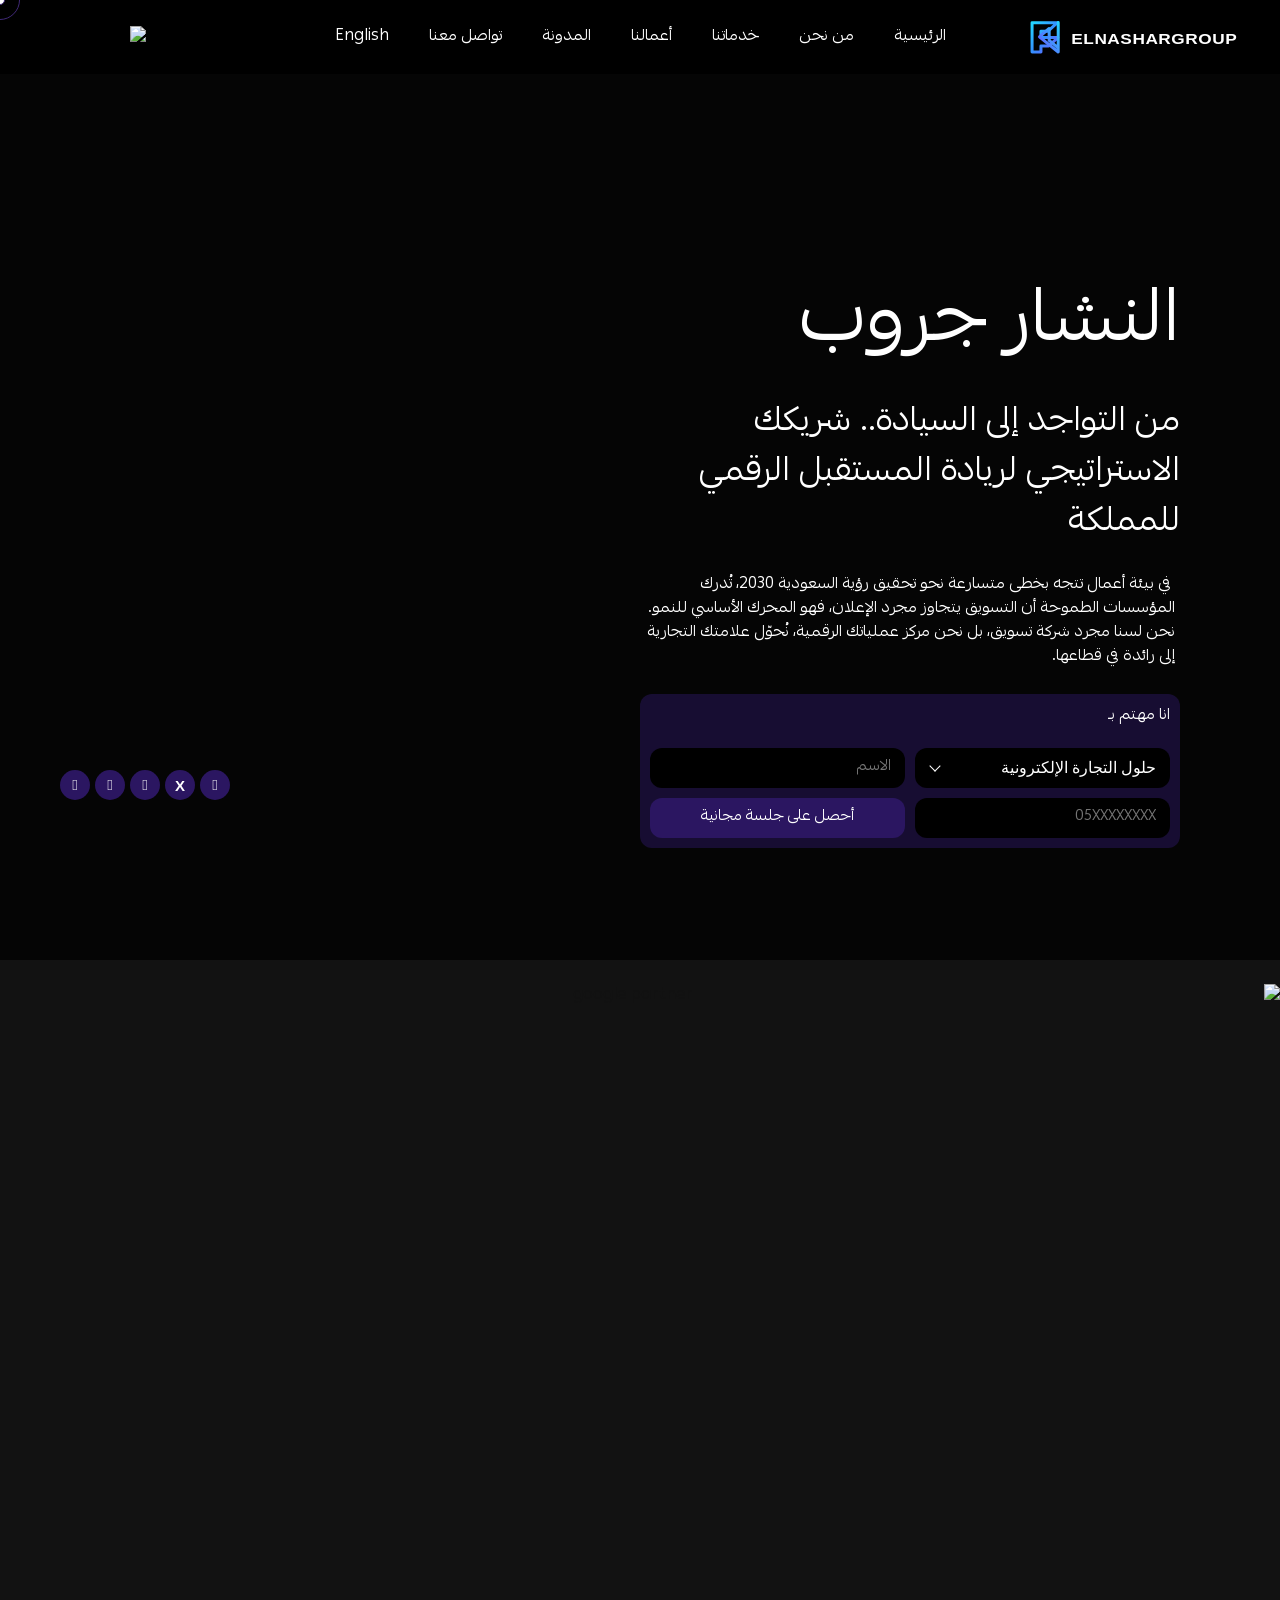
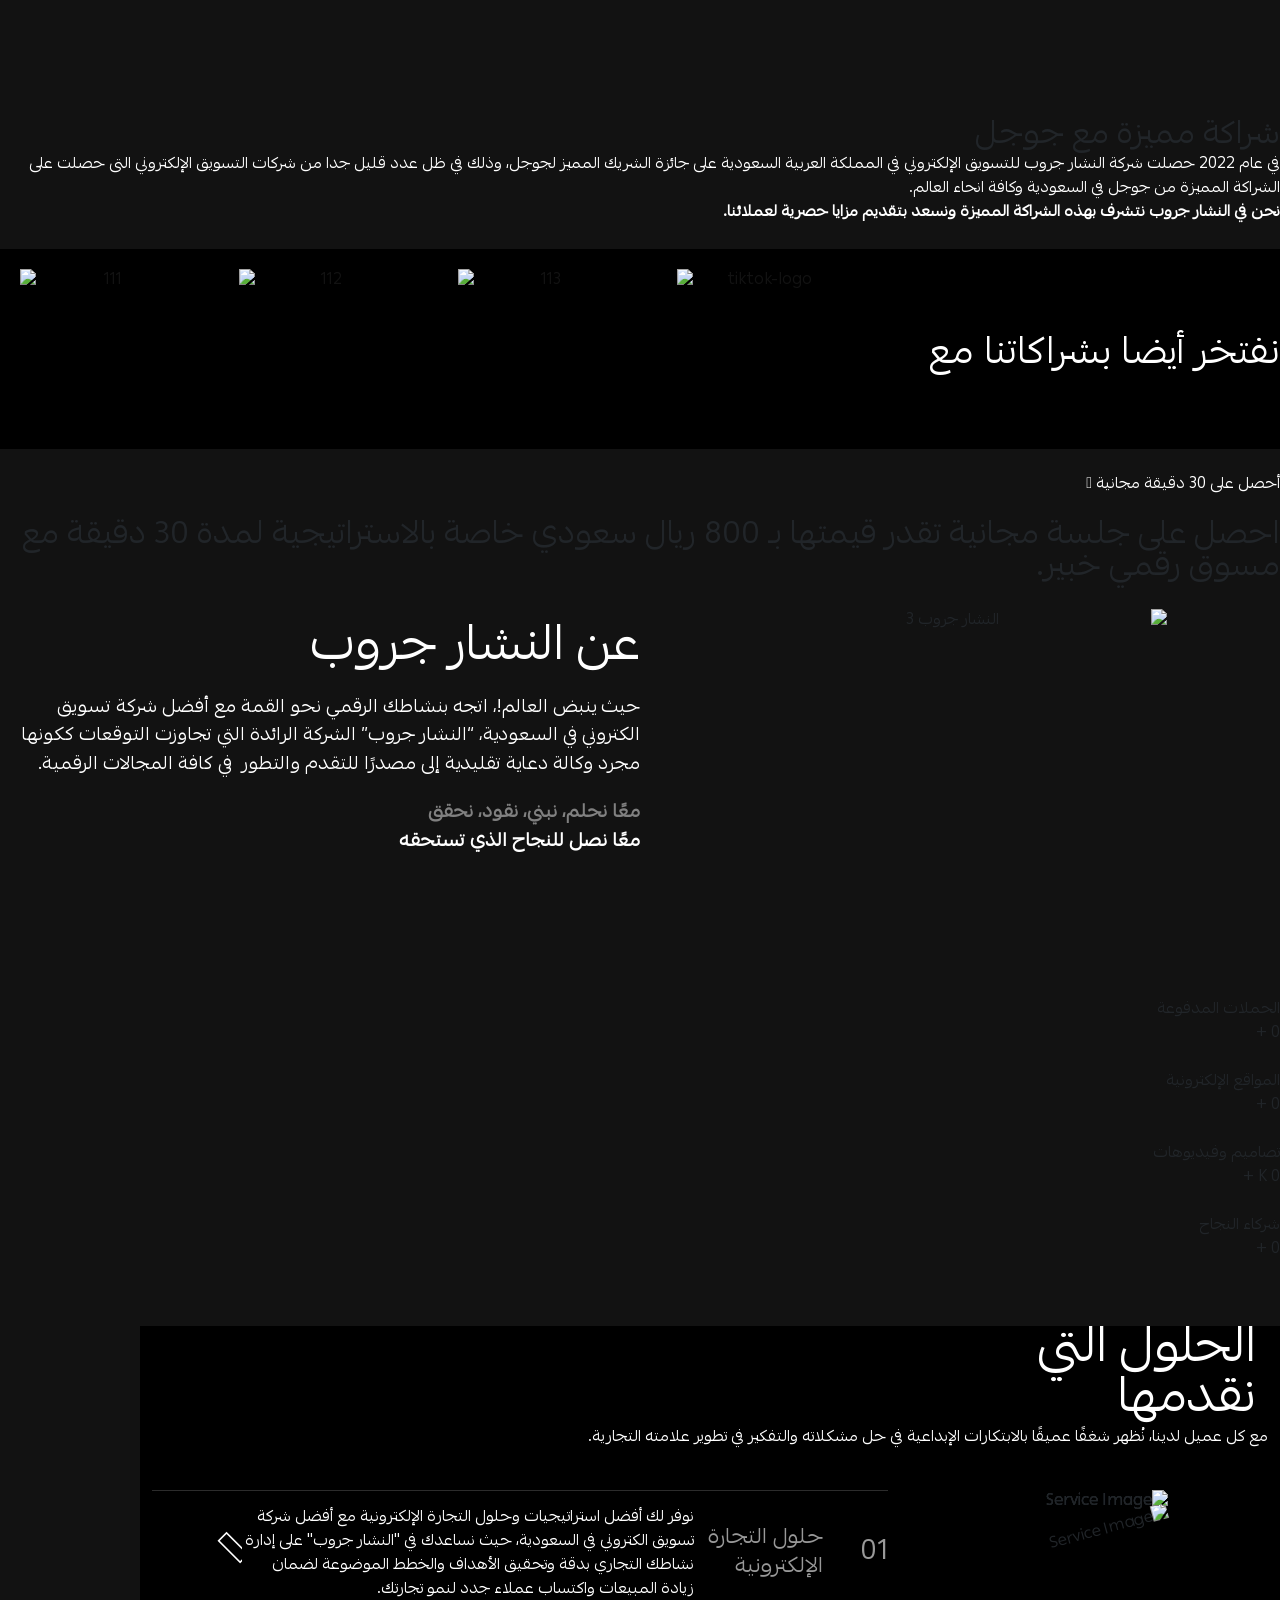
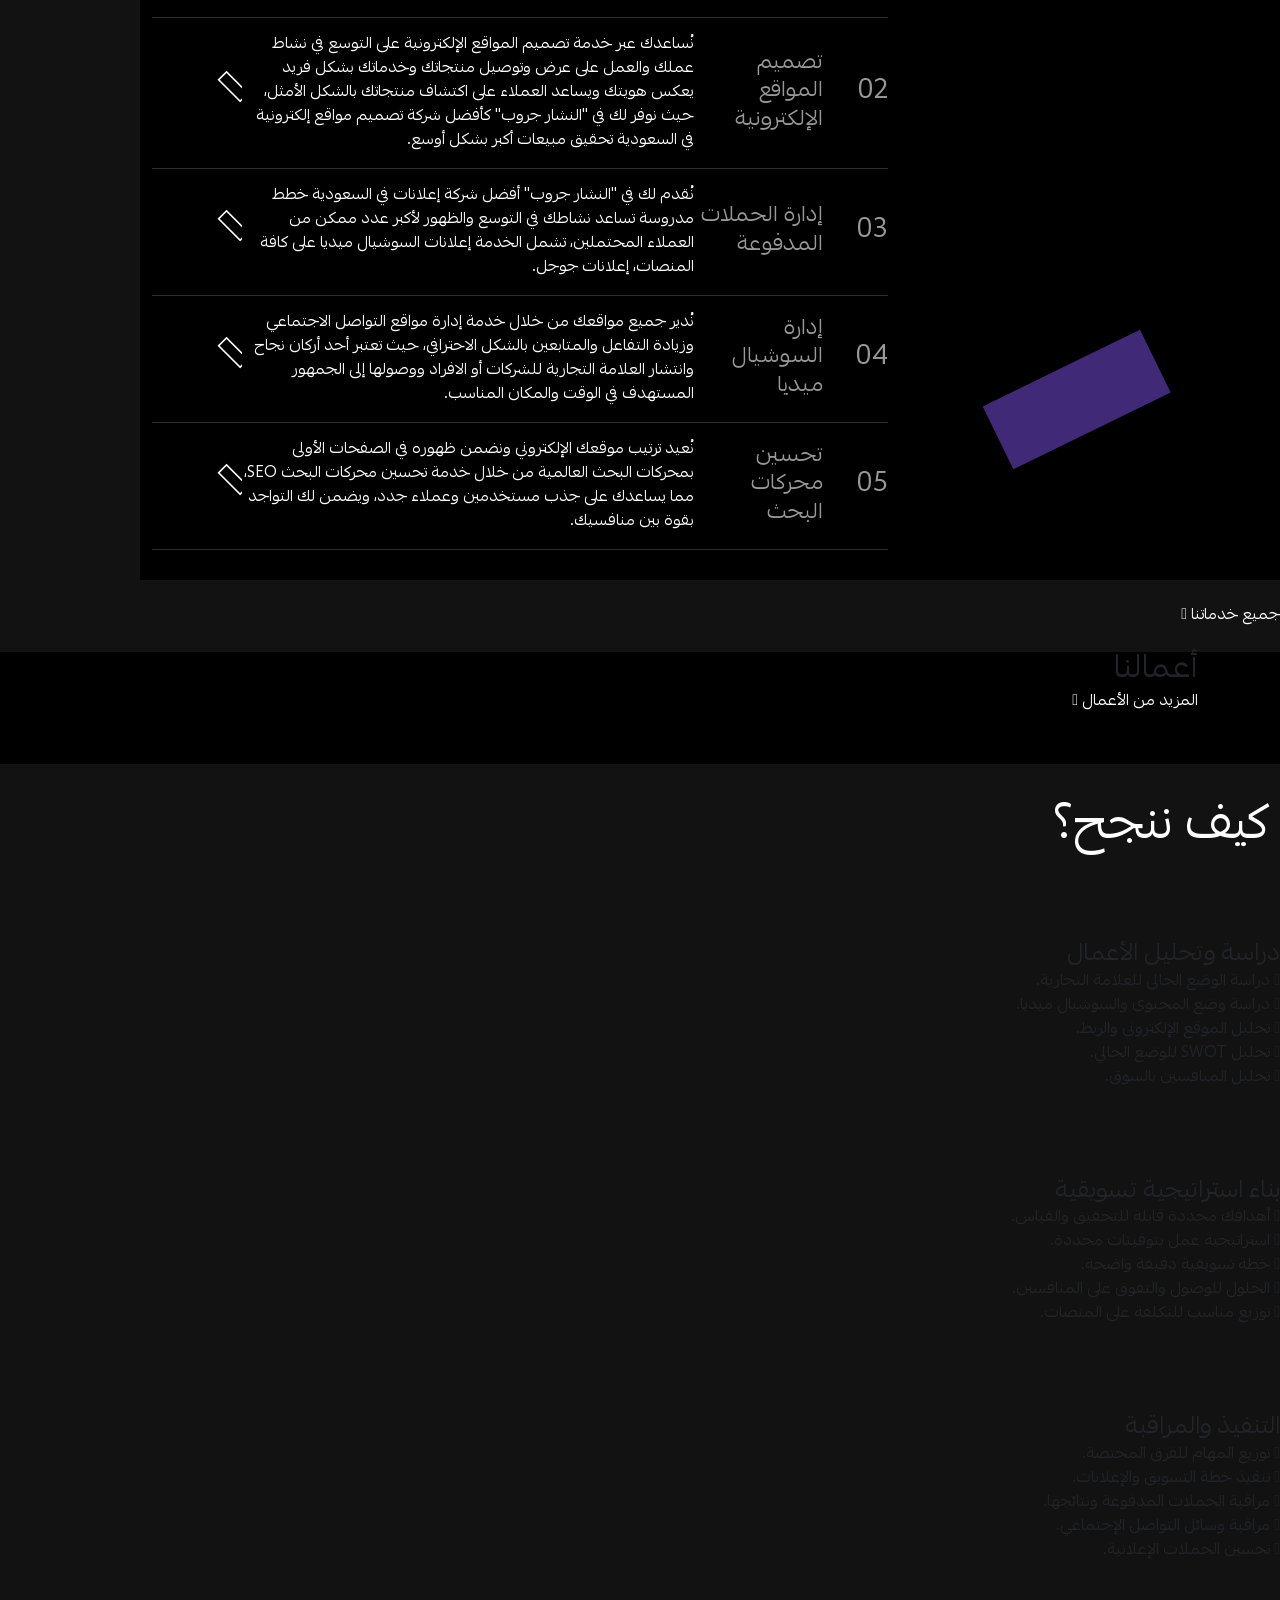
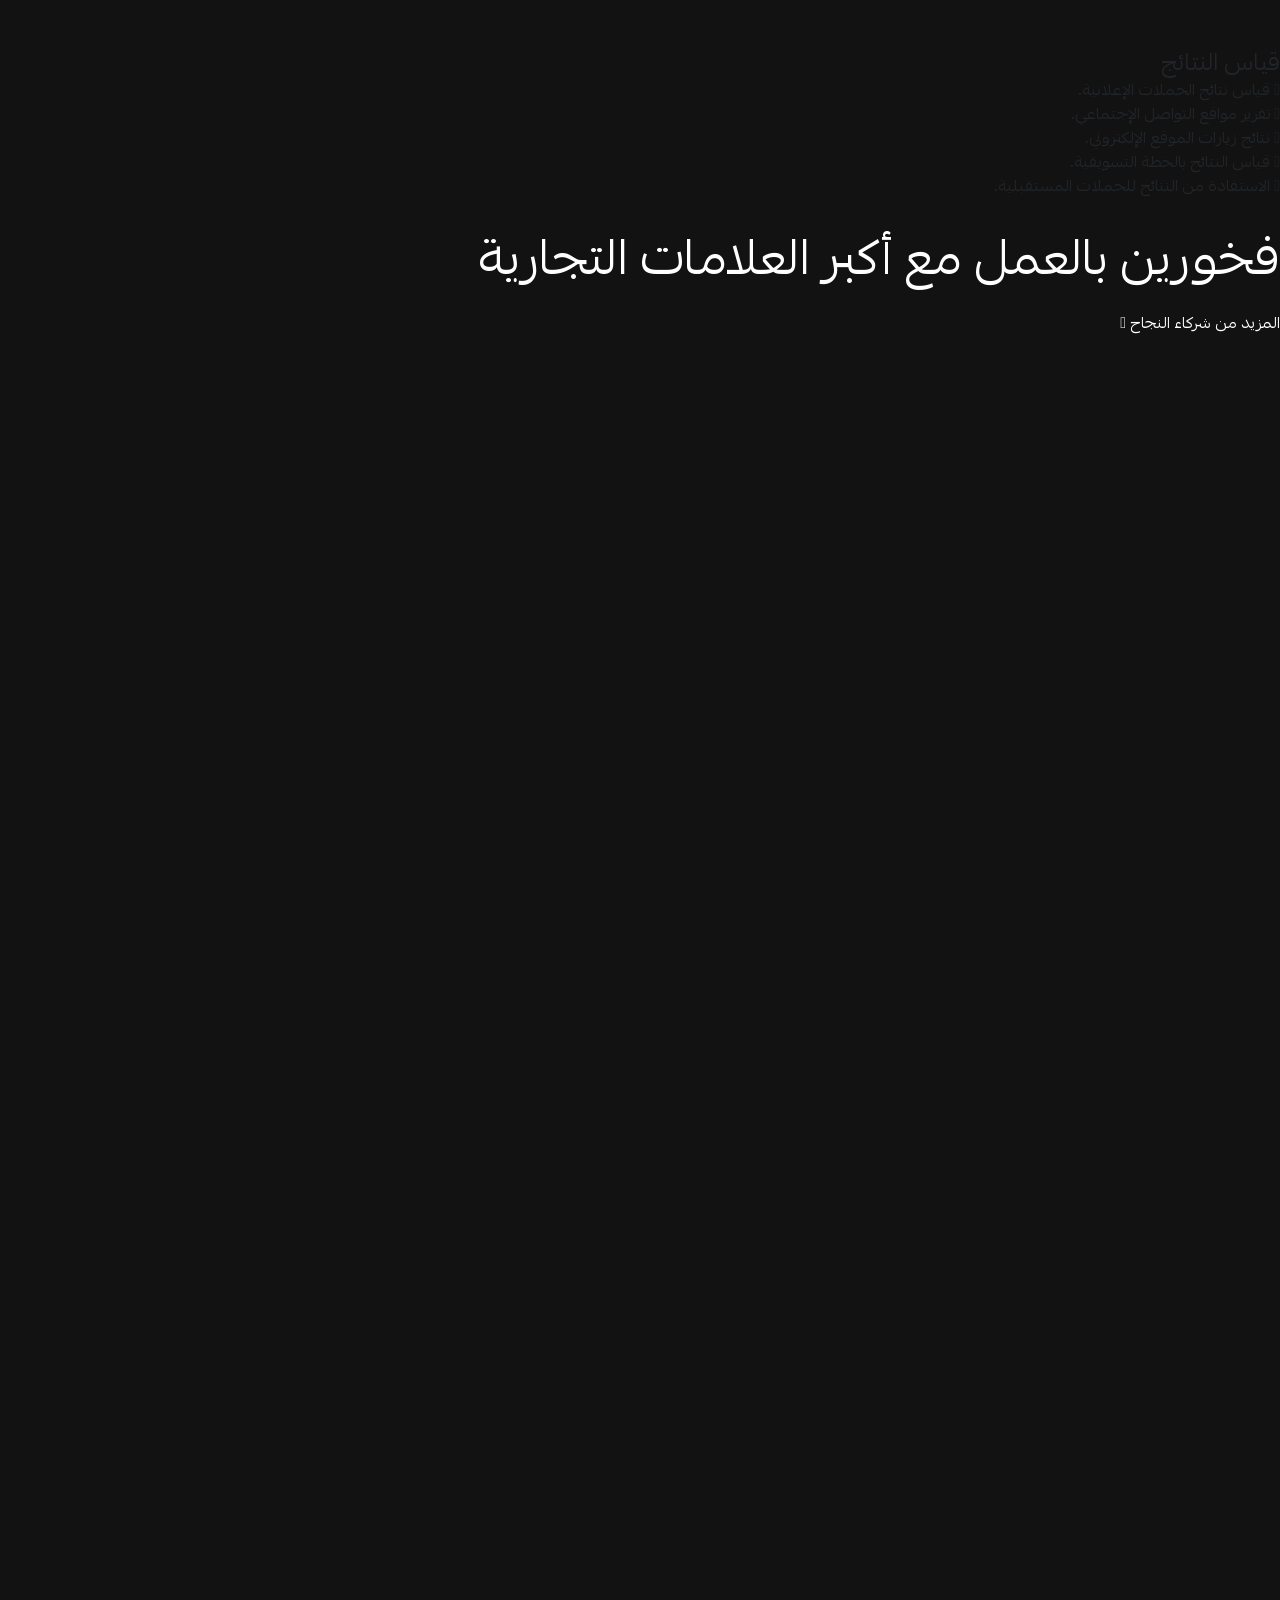
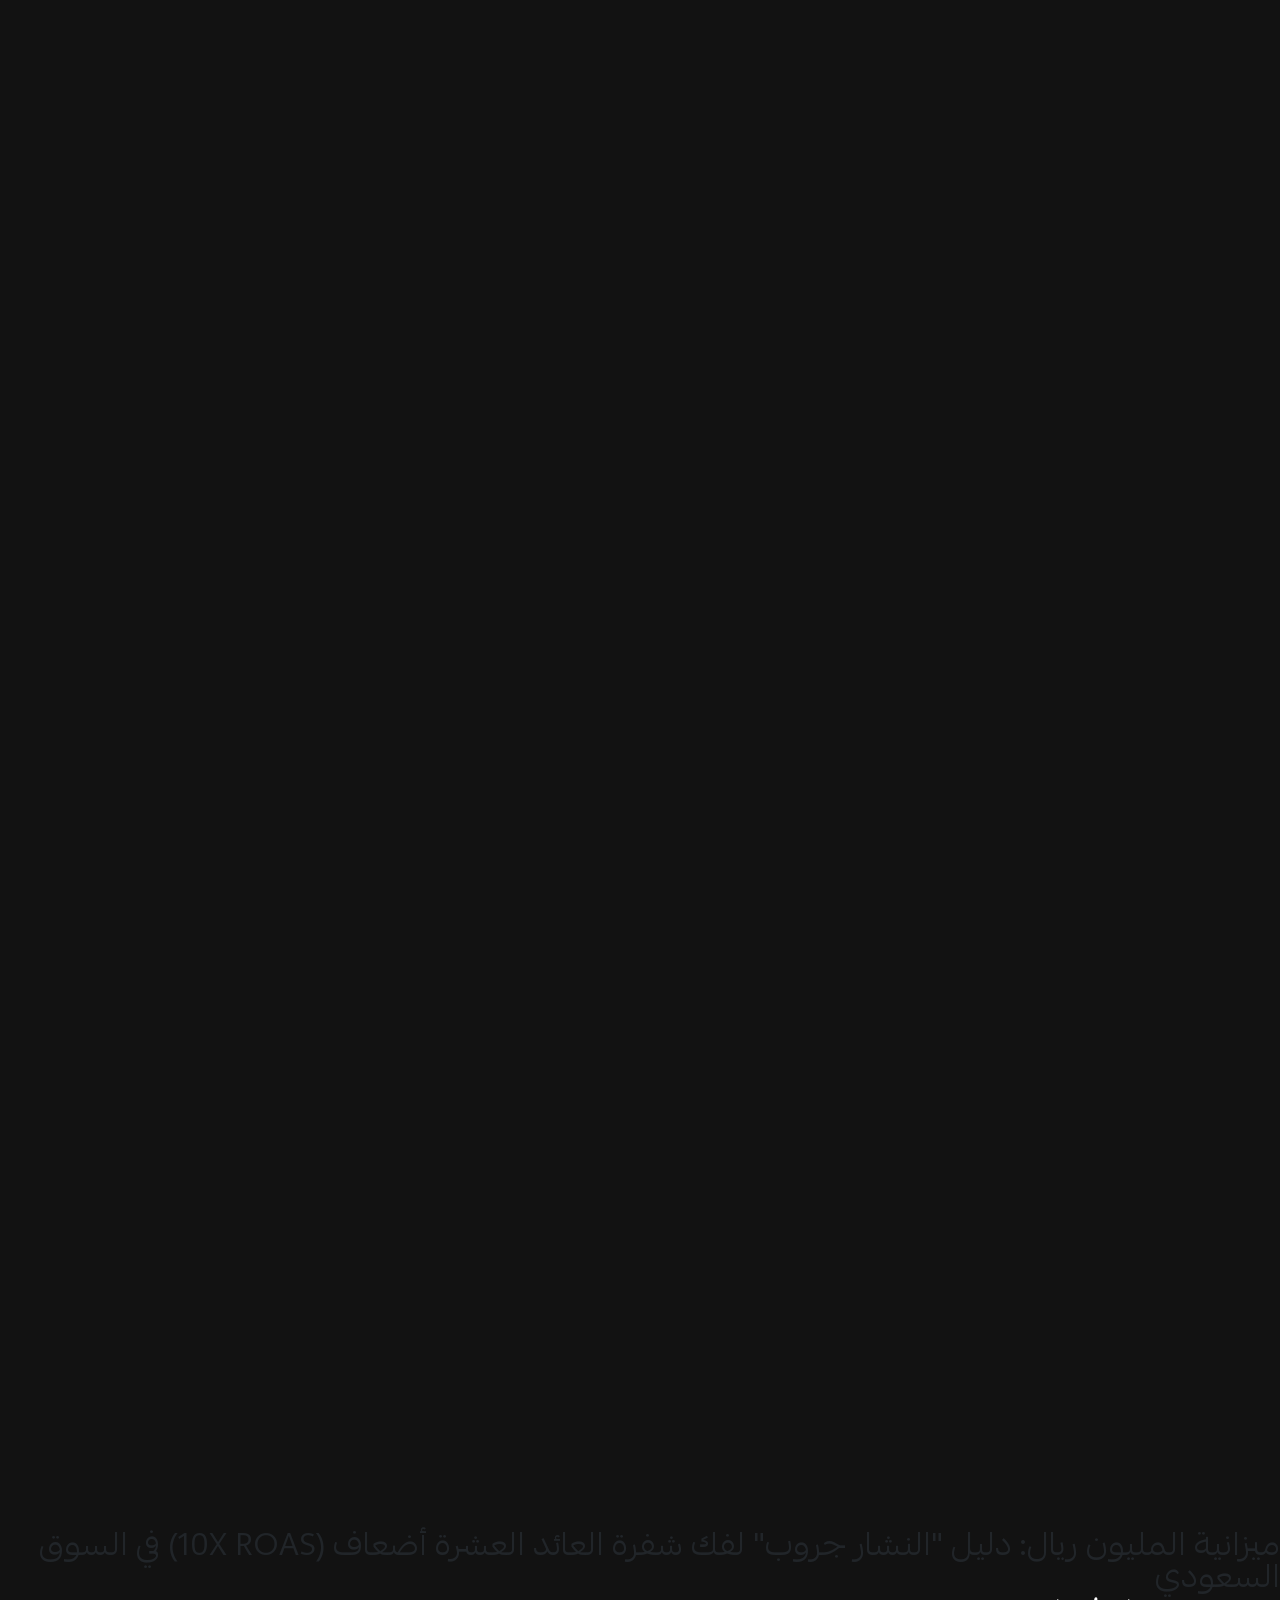
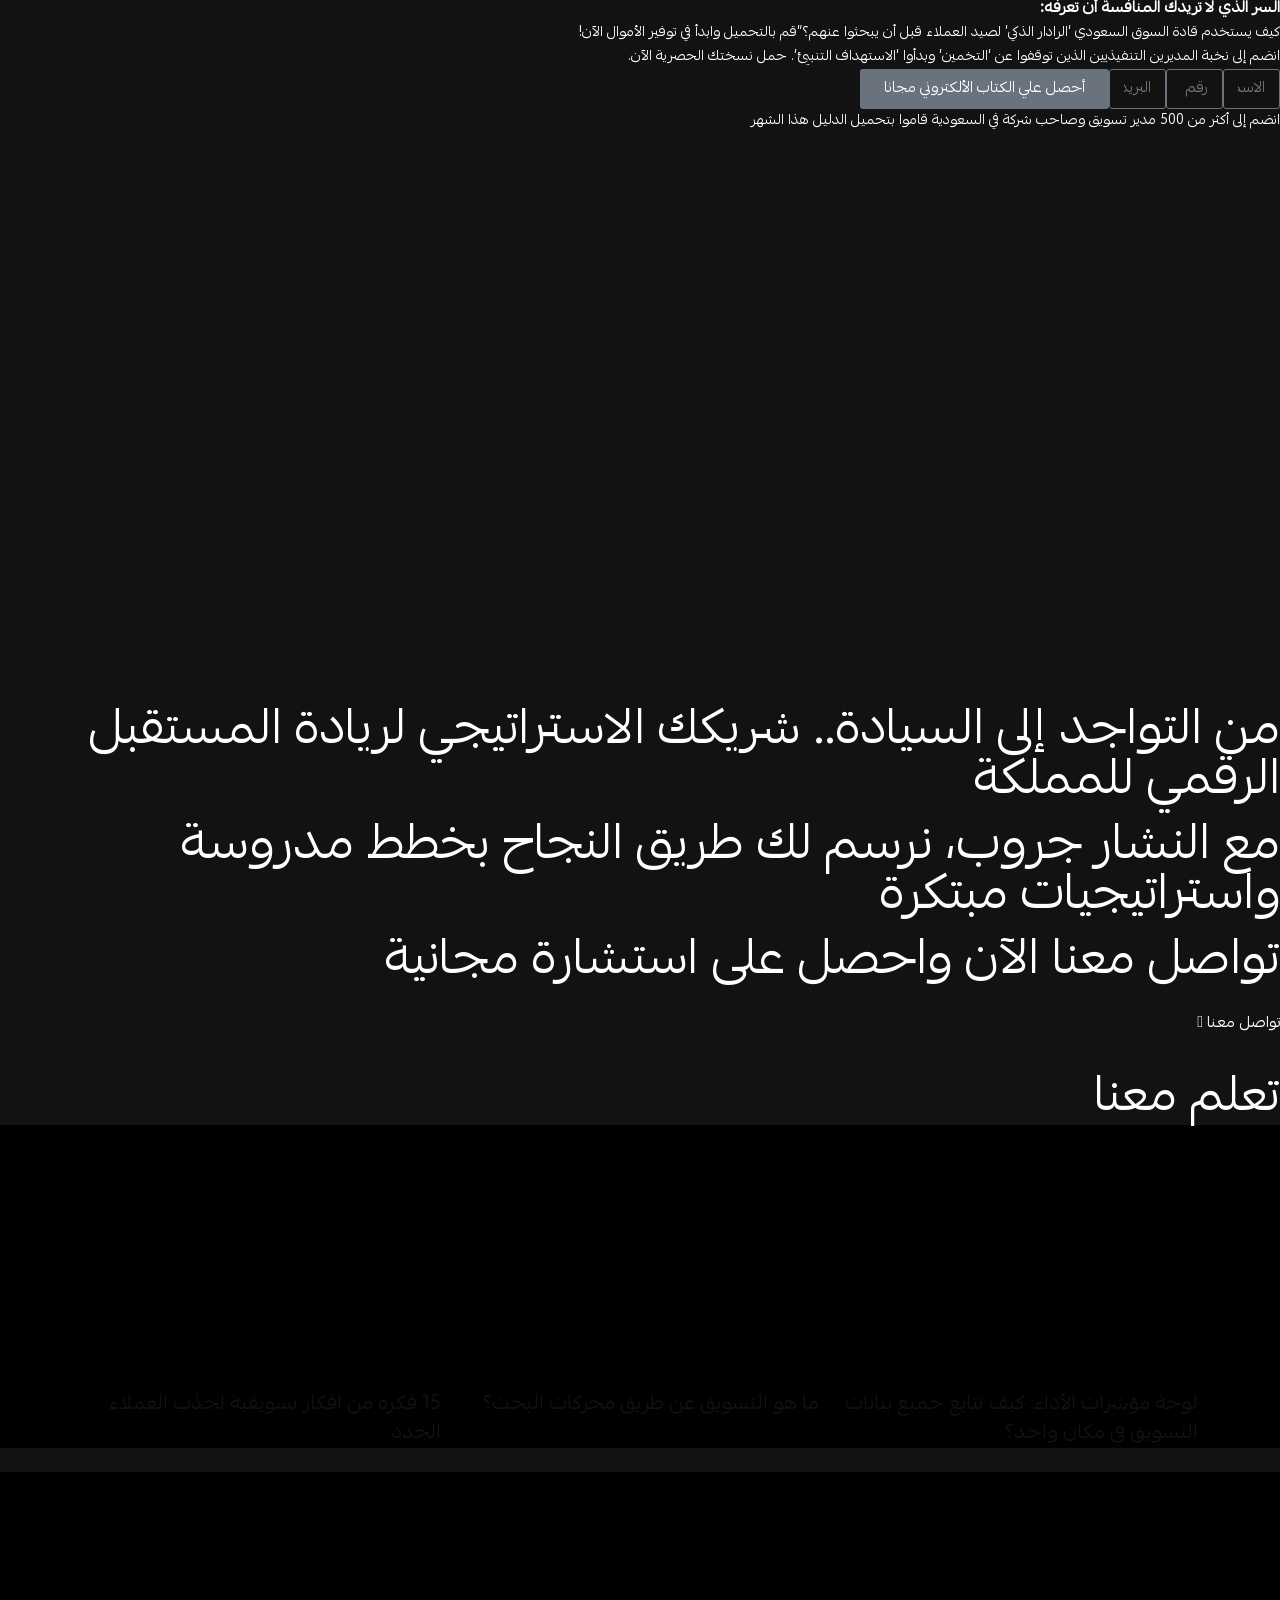
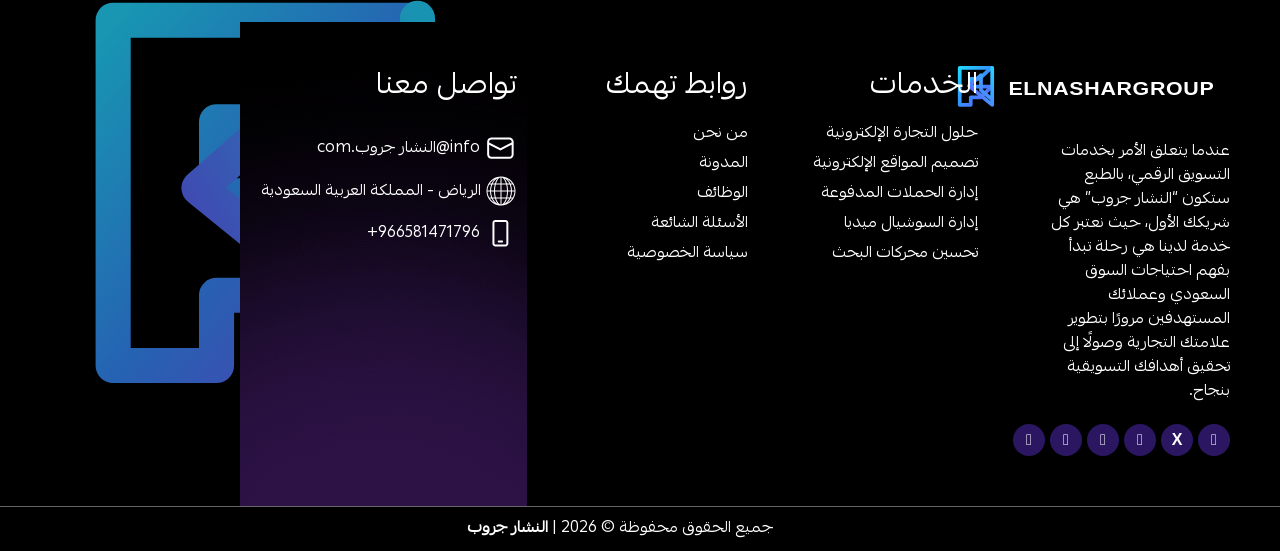
==== commit 920daeb3: "Make index the branded clone loader" ====
--- a/index.html
+++ b/index.html
@@ -1,1391 +1,140 @@
-<!DOCTYPE html><html dir="rtl" lang="ar" prefix="og: https://ogp.me/ns#" class="no-js no-svg"><head><script data-no-optimize="1">var litespeed_docref=sessionStorage.getItem("litespeed_docref");litespeed_docref&&(Object.defineProperty(document,"referrer",{get:function(){return litespeed_docref}}),sessionStorage.removeItem("litespeed_docref"));</script> <meta charset="UTF-8"><meta name="viewport" content="width=device-width, initial-scale=1"><meta http-equiv="X-UA-Compatible" content="IE=edge"><link rel="alternate" hreflang="ar" href="index.html" /><link rel="alternate" hreflang="en" href="https://adselams.com/en/" /><link rel="alternate" hreflang="x-default" href="index.html" /><title>تسويق الكتروني في السعودية والخليج | ادسيلا</title><meta name="description" content="حقق نموًا أسرع لأعمالك مع خدمات تسويق الكتروني احترافية في السعودية ودول الخليج. ابدأ الآن واطلب استشارة مجانية من ادسيلا."/><meta name="robots" content="follow, index, max-snippet:-1, max-video-preview:-1, max-image-preview:large"/><link rel="canonical" href="index.html" /><meta property="og:locale" content="ar_AR" /><meta property="og:type" content="website" /><meta property="og:title" content="تسويق الكتروني في السعودية والخليج | ادسيلا" /><meta property="og:description" content="حقق نموًا أسرع لأعمالك مع خدمات تسويق الكتروني احترافية في السعودية ودول الخليج. ابدأ الآن واطلب استشارة مجانية من ادسيلا." /><meta property="og:url" content="https://adselams.com/" /><meta property="og:site_name" content="Adsela" /><meta property="og:updated_time" content="2026-08-04T15:44:04+00:00" /><meta property="article:published_time" content="2022-12-08T08:11:10+00:00" /><meta property="article:modified_time" content="2026-08-04T15:44:04+00:00" /><meta name="twitter:card" content="summary_large_image" /><meta name="twitter:title" content="تسويق الكتروني في السعودية والخليج | ادسيلا" /><meta name="twitter:description" content="حقق نموًا أسرع لأعمالك مع خدمات تسويق الكتروني احترافية في السعودية ودول الخليج. ابدأ الآن واطلب استشارة مجانية من ادسيلا." /><meta name="twitter:site" content="@https://twitter.com/adselams" /><meta name="twitter:creator" content="@https://twitter.com/adselams" /><meta name="twitter:label1" content="كُتب بواسطة" /><meta name="twitter:data1" content="ayman" /><meta name="twitter:label2" content="مدة القراءة" /><meta name="twitter:data2" content="4 دقائق" /> <script type="application/ld+json" class="rank-math-schema-pro">{"@context":"https://schema.org","@graph":[{"@type":"Organization","@id":"https://adselams.com/#organization","name":"Adsela Marketing Solutions","url":"https://adselams.com","sameAs":["https://www.facebook.com/adselams","https://twitter.com/https://twitter.com/adselams"],"logo":{"@type":"ImageObject","@id":"https://adselams.com/#logo","url":"https://adselams.com/wp-content/uploads/2022/01/Adsela-Logo.png","contentUrl":"https://adselams.com/wp-content/uploads/2022/01/Adsela-Logo.png","caption":"Adsela","inLanguage":"ar","width":"400","height":"400"}},{"@type":"WebSite","@id":"https://adselams.com/#website","url":"https://adselams.com","name":"Adsela","alternateName":"Adsela Marketing Solutions","publisher":{"@id":"https://adselams.com/#organization"},"inLanguage":"ar","potentialAction":{"@type":"SearchAction","target":"https://adselams.com/?s={search_term_string}","query-input":"required name=search_term_string"}},{"@type":"ImageObject","@id":"https://adselams.com/wp-content/uploads/2022/10/adsela-new-logo.png","url":"https://adselams.com/wp-content/uploads/2022/10/adsela-new-logo.png","width":"302","height":"100","caption":"\u0634\u0631\u0643\u0629 \u062a\u0633\u0648\u064a\u0642 \u0627\u0644\u0643\u062a\u0631\u0648\u0646\u064a \u0641\u064a \u0627\u0644\u0633\u0639\u0648\u062f\u064a\u0629","inLanguage":"ar"},{"@type":"WebPage","@id":"https://adselams.com/#webpage","url":"https://adselams.com/","name":"\u062a\u0633\u0648\u064a\u0642 \u0627\u0644\u0643\u062a\u0631\u0648\u0646\u064a \u0641\u064a \u0627\u0644\u0633\u0639\u0648\u062f\u064a\u0629 \u0648\u0627\u0644\u062e\u0644\u064a\u062c | \u0627\u062f\u0633\u064a\u0644\u0627","datePublished":"2022-12-08T08:11:10+00:00","dateModified":"2026-08-04T15:44:04+00:00","about":{"@id":"https://adselams.com/#organization"},"isPartOf":{"@id":"https://adselams.com/#website"},"primaryImageOfPage":{"@id":"https://adselams.com/wp-content/uploads/2022/10/adsela-new-logo.png"},"inLanguage":"ar"},{"@type":"Person","@id":"https://adselams.com/author/ayman/","name":"ayman","url":"https://adselams.com/author/ayman/","image":{"@type":"ImageObject","@id":"https://adselams.com/wp-content/litespeed/avatar/eea3f70351b0e7ba67cd7e641f7469b0.jpg?ver=1785777912","url":"https://adselams.com/wp-content/litespeed/avatar/eea3f70351b0e7ba67cd7e641f7469b0.jpg?ver=1785777912","caption":"ayman","inLanguage":"ar"},"worksFor":{"@id":"https://adselams.com/#organization"}},{"headline":"\u062a\u0633\u0648\u064a\u0642 \u0627\u0644\u0643\u062a\u0631\u0648\u0646\u064a \u0641\u064a \u0627\u0644\u0633\u0639\u0648\u062f\u064a\u0629 \u0648\u0627\u0644\u062e\u0644\u064a\u062c | \u0627\u062f\u0633\u064a\u0644\u0627","description":"\u062d\u0642\u0642 \u0646\u0645\u0648\u064b\u0627 \u0623\u0633\u0631\u0639 \u0644\u0623\u0639\u0645\u0627\u0644\u0643 \u0645\u0639 \u062e\u062f\u0645\u0627\u062a \u062a\u0633\u0648\u064a\u0642 \u0627\u0644\u0643\u062a\u0631\u0648\u0646\u064a \u0627\u062d\u062a\u0631\u0627\u0641\u064a\u0629 \u0641\u064a \u0627\u0644\u0633\u0639\u0648\u062f\u064a\u0629 \u0648\u062f\u0648\u0644 \u0627\u0644\u062e\u0644\u064a\u062c. \u0627\u0628\u062f\u0623 \u0627\u0644\u0622\u0646 \u0648\u0627\u0637\u0644\u0628 \u0627\u0633\u062a\u0634\u0627\u0631\u0629 \u0645\u062c\u0627\u0646\u064a\u0629 \u0645\u0646 \u0627\u062f\u0633\u064a\u0644\u0627.","datePublished":"2022-12-08T08:11:10+00:00","dateModified":"2026-08-04T15:44:04+00:00","keywords":"\u062a\u0633\u0648\u064a\u0642 \u0627\u0644\u0643\u062a\u0631\u0648\u0646\u064a,\u062a\u0633\u0648\u064a\u0642 \u0627\u0644\u0643\u062a\u0631\u0648\u0646\u064a \u0641\u064a \u0627\u0644\u0633\u0639\u0648\u062f\u064a\u0629,\u0634\u0631\u0643\u0629 \u062f\u0639\u0627\u064a\u0629 \u0648\u0627\u0639\u0644\u0627\u0646 \u0627\u0644\u0631\u064a\u0627\u0636,\u0627\u062f\u0633\u064a\u0644\u0627,\u0634\u0631\u0643\u0629 \u062a\u0633\u0648\u064a\u0642 \u0627\u0644\u0643\u062a\u0631\u0648\u0646\u064a \u0641\u064a \u0627\u0644\u0631\u064a\u0627\u0636,\u0634\u0631\u0643\u0629 \u062a\u0633\u0648\u064a\u0642 \u0627\u0644\u0643\u062a\u0631\u0648\u0646\u064a \u0641\u064a \u062c\u062f\u0629,\u0623\u0641\u0636\u0644 \u0634\u0631\u0643\u0629 \u062a\u0633\u0648\u064a\u0642 \u0627\u0644\u0643\u062a\u0631\u0648\u0646\u064a \u0641\u064a \u0627\u0644\u0633\u0639\u0648\u062f\u064a\u0629,\u0634\u0631\u0643\u0629 \u062a\u0633\u0648\u064a\u0642 \u0627\u0644\u0643\u062a\u0631\u0648\u0646\u064a,\u0648\u0643\u0627\u0644\u0627\u062a \u062a\u0633\u0648\u064a\u0642 \u0641\u064a \u0627\u0644\u0633\u0639\u0648\u062f\u064a\u0629,\u0648\u0643\u0627\u0644\u0629 \u062a\u0633\u0648\u064a\u0642 \u0627\u0644\u0643\u062a\u0631\u0648\u0646\u064a \u0641\u064a \u0627\u0644\u0633\u0639\u0648\u062f\u064a\u0629,\u0634\u0631\u0643\u0627\u062a \u0627\u0644\u062a\u0633\u0648\u064a\u0642 \u0627\u0644\u0631\u0642\u0645\u064a \u0641\u064a \u0627\u0644\u0633\u0639\u0648\u062f\u064a\u0629,\u0627\u0644\u062a\u0633\u0648\u064a\u0642 \u0627\u0644\u0627\u0644\u0643\u062a\u0631\u0648\u0646\u064a \u0641\u064a \u0627\u0644\u0633\u0639\u0648\u062f\u064a\u0629,\u0634\u0631\u0643\u0629 \u062a\u0633\u0648\u064a\u0642 \u0641\u064a \u0627\u0644\u0633\u0639\u0648\u062f\u064a\u0629,\u0623\u0643\u0628\u0631 \u0634\u0631\u0643\u0627\u062a \u0627\u0644\u062a\u0633\u0648\u064a\u0642 \u0641\u064a \u0627\u0644\u0633\u0639\u0648\u062f\u064a\u0629,\u0627\u0644\u062a\u0633\u0648\u064a\u0642 \u0641\u064a \u0627\u0644\u0633\u0639\u0648\u062f\u064a\u0629,\u0627\u0641\u0636\u0644 \u0634\u0631\u0643\u0627\u062a \u0627\u0644\u062a\u0633\u0648\u064a\u0642 \u0641\u064a \u0627\u0644\u0633\u0639\u0648\u062f\u064a\u0629,\u0634\u0631\u0643\u0629 \u062a\u0633\u0648\u064a\u0642,\u0634\u0631\u0643\u0629 \u062a\u0633\u0648\u064a\u0642 \u0627\u0644\u0643\u062a\u0631\u0648\u0646\u064a \u0641\u064a \u0627\u0644\u0633\u0639\u0648\u062f\u064a\u0629,\u0634\u0631\u0643\u0629 \u062a\u0633\u0648\u064a\u0642 \u0631\u0642\u0645\u064a,\u0634\u0631\u0643\u0629 \u062a\u0635\u0645\u064a\u0645 \u062c\u0631\u0627\u0641\u064a\u0643,\u0627\u0641\u0636\u0644 \u0634\u0631\u0643\u0629 \u062a\u0633\u0648\u064a\u0642 \u0641\u064a \u0627\u0644\u0633\u0639\u0648\u062f\u064a\u0629,\u0634\u0631\u0643\u0629 \u062a\u0633\u0648\u064a\u0642 \u0633\u0639\u0648\u062f\u064a\u0629,\u0623\u0641\u0636\u0644 \u0634\u0631\u0643\u0629 \u062a\u0633\u0648\u064a\u0642 \u0627\u0644\u0643\u062a\u0631\u0648\u0646\u064a,\u0634\u0631\u0643\u0629 \u062a\u0633\u0648\u064a\u0642 \u0627\u0644\u0633\u0639\u0648\u062f\u064a\u0629,\u0627\u0641\u0636\u0644 \u0634\u0631\u0643\u0629 \u062a\u0633\u0648\u064a\u0642 \u0627\u0644\u0643\u062a\u0631\u0648\u0646\u064a,\u0634\u0631\u0643\u0629 \u062a\u0633\u0648\u064a\u0642 \u0625\u0644\u0643\u062a\u0631\u0648\u0646\u064a,\u0634\u0631\u0643\u0629 \u062a\u0635\u0645\u064a\u0645 \u0645\u0648\u0627\u0642\u0639,\u0634\u0631\u0643\u0629 \u062a\u062d\u0633\u064a\u0646 \u0645\u062d\u0631\u0643\u0627\u062a \u0627\u0644\u0628\u062d\u062b,\u0627\u0641\u0636\u0644 \u0634\u0631\u0643\u0629 \u062a\u0633\u0648\u064a\u0642 \u0627\u0644\u0643\u062a\u0631\u0648\u0646\u064a \u0641\u064a \u0627\u0644\u0633\u0639\u0648\u062f\u064a\u0629,\u0634\u0631\u0643\u0629 \u062a\u0633\u0648\u064a\u0642 \u0627\u0644\u0643\u062a\u0631\u0648\u0646\u0649,\u0634\u0631\u0643\u0629 \u062a\u0635\u0645\u064a\u0645 \u0645\u0648\u0627\u0642\u0639 \u0641\u064a \u0627\u0644\u0633\u0639\u0648\u062f\u064a\u0629,\u0623\u0641\u0636\u0644 \u0634\u0631\u0643\u0629 \u0628\u0631\u0645\u062c\u0629 \u062a\u0637\u0628\u064a\u0642\u0627\u062a \u0641\u064a \u0627\u0644\u0631\u064a\u0627\u0636,\u0634\u0631\u0643\u0629 \u0628\u0631\u0645\u062c\u0629 \u0641\u064a \u0627\u0644\u0633\u0639\u0648\u062f\u064a\u0629,\u0634\u0631\u0643\u0629 \u062a\u0633\u0648\u064a\u0642 \u0631\u0642\u0645\u064a \u0641\u064a \u0627\u0644\u0633\u0639\u0648\u062f\u064a\u0629,\u0627\u0641\u0636\u0644 \u0634\u0631\u0643\u0629 \u062a\u0633\u0648\u064a\u0642,\u0623\u0641\u0636\u0644 \u0634\u0631\u0643\u0629 \u0628\u0631\u0645\u062c\u064a\u0627\u062a \u0641\u064a \u0627\u0644\u0633\u0639\u0648\u062f\u064a\u0629,\u0634\u0631\u0643\u0629 \u062a\u0633\u0648\u064a\u0642 \u0627\u0644\u0643\u062a\u0631\u0648\u0646\u064a \u0627\u0644\u0633\u0639\u0648\u062f\u064a\u0629,\u0634\u0631\u0643\u0629 \u0628\u0631\u0645\u062c\u0629 \u062a\u0637\u0628\u064a\u0642\u0627\u062a,\u0634\u0631\u0643\u0629 \u0628\u0631\u0645\u062c\u064a\u0627\u062a \u0641\u064a \u0627\u0644\u0633\u0639\u0648\u062f\u064a\u0629,\u0627\u0641\u0636\u0644 \u0634\u0631\u0643\u0629 \u0628\u0631\u0645\u062c\u0629 \u0641\u064a \u0627\u0644\u0633\u0639\u0648\u062f\u064a\u0629,\u0634\u0631\u0643\u0629 \u062a\u0633\u0648\u064a\u0642 \u0628\u0627\u0644\u0633\u0639\u0648\u062f\u064a\u0629,\u0623\u0641\u0636\u0644 \u0634\u0631\u0643\u0629 \u062a\u0633\u0648\u064a\u0642,\u0634\u0631\u0643\u0629 \u0627\u0644\u062a\u0633\u0648\u064a\u0642 \u0627\u0644\u0627\u0644\u0643\u062a\u0631\u0648\u0646\u064a,\u0634\u0631\u0643\u0629 \u062c\u0631\u0627\u0641\u064a\u0643 \u062f\u064a\u0632\u0627\u064a\u0646,\u0623\u0641\u0636\u0644 \u0634\u0631\u0643\u0629 \u062a\u0633\u0648\u064a\u0642 \u0625\u0644\u0643\u062a\u0631\u0648\u0646\u064a \u0641\u064a \u0627\u0644\u0633\u0639\u0648\u062f\u064a\u0629,\u0623\u0641\u0636\u0644 \u0634\u0631\u0643\u0629 \u062a\u0633\u0648\u064a\u0642 \u0641\u064a \u0627\u0644\u0633\u0639\u0648\u062f\u064a\u0629,\u0634\u0631\u0643\u0629 \u0627\u0644\u062a\u0633\u0648\u064a\u0642 \u0627\u0644\u0631\u0642\u0645\u064a,\u0634\u0631\u0643\u0629 \u062a\u0633\u0648\u064a\u0642 \u0625\u0644\u0643\u062a\u0631\u0648\u0646\u064a \u0641\u064a \u0627\u0644\u0633\u0639\u0648\u062f\u064a\u0629,\u0634\u0631\u0643\u0629 \u0644\u0644\u062a\u0633\u0648\u064a\u0642 \u0627\u0644\u0627\u0644\u0643\u062a\u0631\u0648\u0646\u064a,\u0634\u0631\u0643\u0629 \u0633\u064a\u0648 \u0641\u064a \u0627\u0644\u0633\u0639\u0648\u062f\u064a\u0629,\u0634\u0631\u0643\u0629 \u062a\u062d\u0633\u064a\u0646 \u0645\u062d\u0631\u0643\u0627\u062a \u0627\u0644\u0628\u062d\u062b seo,\u0634\u0631\u0643\u0629 \u0628\u0631\u0645\u062c\u0629 \u0633\u0639\u0648\u062f\u064a\u0629,\u0634\u0631\u0643\u0629 \u0628\u0631\u0645\u062c\u0629 \u062a\u0637\u0628\u064a\u0642\u0627\u062a \u0641\u064a \u062c\u062f\u0629,\u0627\u0641\u0636\u0644 \u0634\u0631\u0643\u0629 \u062a\u0633\u0648\u064a\u0642 \u0631\u0642\u0645\u064a,\u0634\u0631\u0643\u0629 \u062a\u0635\u0645\u064a\u0645 \u062c\u0631\u0627\u0641\u064a\u0643 \u0641\u064a \u0627\u0644\u0633\u0639\u0648\u062f\u064a\u0629,\u0634\u0631\u0643\u0629 \u062a\u0633\u0648\u064a\u0642 \u0627\u0644\u0631\u064a\u0627\u0636,\u0634\u0631\u0643\u0629 \u062a\u0633\u0648\u064a\u0642 \u0627\u0644\u0643\u062a\u0631\u0648\u0646\u064a \u0641\u0649 \u0627\u0644\u0633\u0639\u0648\u062f\u064a\u0629,\u0634\u0631\u0643\u0629 \u0635\u0646\u0627\u0639\u0629 \u0645\u062d\u062a\u0648\u0649,\u0627\u0641\u0636\u0644 \u0634\u0631\u0643\u0629 \u062a\u0635\u0645\u064a\u0645 \u0645\u0648\u0627\u0642\u0639 \u0641\u064a \u0627\u0644\u0633\u0639\u0648\u062f\u064a\u0629,\u0634\u0631\u0643\u0629 \u062a\u0635\u0645\u064a\u0645 \u0645\u0648\u0627\u0642\u0639 \u0641\u064a \u0627\u0644\u0631\u064a\u0627\u0636,\u0623\u0641\u0636\u0644 \u0634\u0631\u0643\u0629 \u0644\u0639\u0645\u0644 \u062a\u0637\u0628\u064a\u0642\u0627\u062a \u0641\u064a \u0627\u0644\u0633\u0639\u0648\u062f\u064a\u0629,\u0634\u0631\u0643\u0629 \u062a\u0635\u0645\u064a\u0645 \u062a\u0637\u0628\u064a\u0642\u0627\u062a,\u0634\u0631\u0643\u0629 \u062a\u0635\u0645\u064a\u0645 \u0645\u0648\u0627\u0642\u0639 \u0641\u064a \u062c\u062f\u0629,\u0634\u0631\u0643\u0629 \u062a\u0633\u0648\u064a\u0642 \u0625\u0639\u0644\u0627\u0646\u0627\u062a,\u0627\u0641\u0636\u0644 \u0634\u0631\u0643\u0629 \u0633\u064a\u0648,\u0634\u0631\u0643\u0629 \u0627\u0639\u0644\u0627\u0646\u0627\u062a \u0633\u0648\u0634\u064a\u0627\u0644 \u0645\u064a\u062f\u064a\u0627,\u0627\u0641\u0636\u0644 \u0634\u0631\u0643\u0629 \u062a\u0635\u0645\u064a\u0645 \u0645\u0648\u0627\u0642\u0639 \u0641\u064a \u062c\u062f\u0629,\u0634\u0631\u0643\u0629 \u062a\u0633\u0648\u064a\u0642 \u0641\u064a \u0627\u0644\u0631\u064a\u0627\u0636,\u0634\u0631\u0643\u0629 \u062a\u0633\u0648\u064a\u0642 \u0633\u0648\u0634\u064a\u0627\u0644 \u0645\u064a\u062f\u064a\u0627,\u0634\u0631\u0643\u0629 \u062a\u0633\u0648\u064a\u0642 \u0627\u0644\u0627\u0644\u0643\u062a\u0631\u0648\u0646\u064a,\u0634\u0631\u0643\u0629 \u062a\u0635\u0645\u064a\u0645 \u0645\u0648\u0627\u0642\u0639 \u0627\u0644\u0643\u062a\u0631\u0648\u0646\u064a\u0629 \u0641\u064a \u0627\u0644\u0633\u0639\u0648\u062f\u064a\u0629,\u0648\u0643\u0627\u0644\u0629 \u062a\u0633\u0648\u064a\u0642,\u0634\u0631\u0643\u0627\u062a \u062a\u0633\u0648\u064a\u0642,\u0634\u0631\u0643\u0627\u062a \u0627\u0644\u062a\u0633\u0648\u064a\u0642 \u0627\u0644\u0627\u0644\u0643\u062a\u0631\u0648\u0646\u064a,\u0634\u0631\u0643\u0627\u062a \u062a\u0633\u0648\u064a\u0642 \u0627\u0644\u0643\u062a\u0631\u0648\u0646\u064a \u0641\u064a \u0627\u0644\u0633\u0639\u0648\u062f\u064a\u0629,\u0634\u0631\u0643\u0627\u062a \u062a\u0633\u0648\u064a\u0642 \u0627\u0644\u0643\u062a\u0631\u0648\u0646\u064a,\u062e\u062f\u0645\u0627\u062a \u062a\u0633\u0648\u064a\u0642 \u0627\u0644\u0643\u062a\u0631\u0648\u0646\u064a,\u0648\u0643\u0627\u0644\u0629 \u062a\u0633\u0648\u064a\u0642 \u0627\u0644\u0643\u062a\u0631\u0648\u0646\u064a,\u0648\u0643\u0627\u0644\u0629 \u062a\u0633\u0648\u064a\u0642 \u0631\u0642\u0645\u064a,\u062e\u062f\u0645\u0627\u062a \u0627\u0644\u062a\u0633\u0648\u064a\u0642 \u0627\u0644\u0627\u0644\u0643\u062a\u0631\u0648\u0646\u064a,\u0634\u0631\u0643\u0627\u062a \u062a\u0633\u0648\u064a\u0642 \u0627\u0644\u0643\u062a\u0631\u0648\u0646\u0649,\u062a\u0633\u0648\u064a\u0642 \u0631\u0642\u0645\u064a,\u0634\u0631\u0643\u0629 \u062a\u0635\u0645\u064a\u0645,\u062e\u062f\u0645\u0627\u062a \u0627\u0644\u062a\u0633\u0648\u064a\u0642 \u0627\u0644\u0625\u0644\u0643\u062a\u0631\u0648\u0646\u064a,\u0634\u0631\u0643\u0647 \u062a\u0633\u0648\u064a\u0642,\u0634\u0631\u0643\u0627\u062a \u0627\u0644\u062a\u0633\u0648\u064a\u0642,\u062a\u0633\u0648\u064a\u0642 \u0625\u0644\u0643\u062a\u0631\u0648\u0646\u064a,\u0623\u0641\u0636\u0644 \u0634\u0631\u0643\u0627\u062a \u0627\u0644\u062a\u0633\u0648\u064a\u0642 \u0641\u064a \u0627\u0644\u0633\u0639\u0648\u062f\u064a\u0629,\u0627\u0644\u062a\u0633\u0648\u064a\u0642 \u0627\u0644\u0627\u0644\u0643\u062a\u0631\u0648\u0646\u064a,\u0645\u0627 \u0647\u0648 \u0627\u0644\u062a\u0633\u0648\u064a\u0642 \u0627\u0644\u0627\u0644\u0643\u062a\u0631\u0648\u0646\u064a,\u0634\u0631\u0643\u0629 \u062f\u064a\u062c\u064a\u062a\u0627\u0644 \u0645\u0627\u0631\u0643\u062a\u0646\u062c,\u0623\u0641\u0636\u0644 \u0634\u0631\u0643\u0627\u062a \u0627\u0644\u062a\u0633\u0648\u064a\u0642 \u0627\u0644\u0625\u0644\u0643\u062a\u0631\u0648\u0646\u064a,\u0648\u0643\u0627\u0644\u0629 \u0627\u0644\u062a\u0633\u0648\u064a\u0642 \u0627\u0644\u0631\u0642\u0645\u064a,\u0634\u0631\u0643\u0627\u062a \u062a\u0633\u0648\u064a\u0642 \u0641\u064a \u0627\u0644\u0631\u064a\u0627\u0636,\u0627\u0641\u0636\u0644 \u0634\u0631\u0643\u0627\u062a \u062a\u0633\u0648\u064a\u0642 \u0627\u0644\u0643\u062a\u0631\u0648\u0646\u064a,\u0634\u0631\u0643\u0629 \u062a\u0633\u0648\u064a\u0642\u064a\u0629,\u0627\u0641\u0636\u0644 \u0634\u0631\u0643\u0627\u062a \u0627\u0644\u062a\u0633\u0648\u064a\u0642 \u0627\u0644\u0627\u0644\u0643\u062a\u0631\u0648\u0646\u064a,\u062e\u062f\u0645\u0627\u062a \u062a\u0633\u0648\u064a\u0642 \u0631\u0642\u0645\u064a,\u0634\u0631\u0643\u0627\u062a \u0627\u0644\u062a\u0633\u0648\u064a\u0642 \u0627\u0644\u0627\u0644\u0643\u062a\u0631\u0648\u0646\u064a \u0641\u064a \u0627\u0644\u0633\u0639\u0648\u062f\u064a\u0629,\u0627\u062f\u0648\u0627\u062a \u0627\u0644\u062a\u0633\u0648\u064a\u0642 \u0627\u0644\u0627\u0644\u0643\u062a\u0631\u0648\u0646\u064a","image":{"@id":"https://adselams.com/wp-content/uploads/2022/10/adsela-new-logo.png"},"author":{"@id":"https://adselams.com/author/ayman/","name":"ayman"},"@type":"Article","name":"\u062a\u0633\u0648\u064a\u0642 \u0627\u0644\u0643\u062a\u0631\u0648\u0646\u064a \u0641\u064a \u0627\u0644\u0633\u0639\u0648\u062f\u064a\u0629 \u0648\u0627\u0644\u062e\u0644\u064a\u062c | \u0627\u062f\u0633\u064a\u0644\u0627","@id":"https://adselams.com/#schema-72274","isPartOf":{"@id":"https://adselams.com/#webpage"},"publisher":{"@id":"https://adselams.com/#organization"},"inLanguage":"ar","mainEntityOfPage":{"@id":"https://adselams.com/#webpage"}}]}</script> <link rel='dns-prefetch' href='https://fonts.googleapis.com/' /><link href='https://fonts.gstatic.com' crossorigin rel='preconnect' /><link rel="alternate" type="application/rss+xml" title="Adsela &laquo; الخلاصة" href="https://adselams.com/feed/" /><link rel="alternate" type="application/rss+xml" title="Adsela &laquo; خلاصة التعليقات" href="https://adselams.com/comments/feed/" /><link rel='preload' as='font' href='https://adselams.com/wp-content/plugins/social-icons-widget-by-wpzoom/assets/font/academicons.woff2?v=1.9.2' type='font/woff2' crossorigin /><link rel='preload' as='font' href='https://adselams.com/wp-content/plugins/social-icons-widget-by-wpzoom/assets/font/fontawesome-webfont.woff2?v=4.7.0' type='font/woff2' crossorigin /><link rel='preload' as='font' href='https://adselams.com/wp-content/plugins/social-icons-widget-by-wpzoom/assets/font/Genericons.woff' type='font/woff' crossorigin /><link rel='preload' as='font' href='https://adselams.com/wp-content/plugins/social-icons-widget-by-wpzoom/assets/font/socicon.woff2?v=4.6.0' type='font/woff2' crossorigin /><link rel="alternate" title="oEmbed (JSON)" type="application/json+oembed" href="https://adselams.com/wp-json/oembed/1.0/embed?url=https%3A%2F%2Fadselams.com%2F" /><link rel="alternate" title="oEmbed (XML)" type="text/xml+oembed" href="https://adselams.com/wp-json/oembed/1.0/embed?url=https%3A%2F%2Fadselams.com%2F&#038;format=xml" /><style id="wp-img-auto-sizes-contain-inline-css">img:is([sizes=auto i],[sizes^="auto," i]){contain-intrinsic-size:3000px 1500px}
-/*# sourceURL=wp-img-auto-sizes-contain-inline-css */</style><style id="litespeed-ccss">ul{box-sizing:border-box}:root{--wp--preset--font-size--normal:16px;--wp--preset--font-size--huge:42px}html :where(img[class*=wp-image-]){height:auto;max-width:100%}:root{--wp--preset--aspect-ratio--square:1;--wp--preset--aspect-ratio--4-3:4/3;--wp--preset--aspect-ratio--3-4:3/4;--wp--preset--aspect-ratio--3-2:3/2;--wp--preset--aspect-ratio--2-3:2/3;--wp--preset--aspect-ratio--16-9:16/9;--wp--preset--aspect-ratio--9-16:9/16;--wp--preset--color--black:#000000;--wp--preset--color--cyan-bluish-gray:#abb8c3;--wp--preset--color--white:#ffffff;--wp--preset--color--pale-pink:#f78da7;--wp--preset--color--vivid-red:#cf2e2e;--wp--preset--color--luminous-vivid-orange:#ff6900;--wp--preset--color--luminous-vivid-amber:#fcb900;--wp--preset--color--light-green-cyan:#7bdcb5;--wp--preset--color--vivid-green-cyan:#00d084;--wp--preset--color--pale-cyan-blue:#8ed1fc;--wp--preset--color--vivid-cyan-blue:#0693e3;--wp--preset--color--vivid-purple:#9b51e0;--wp--preset--color--strong-yellow:#f7bd00;--wp--preset--color--strong-white:#fff;--wp--preset--color--light-black:#242424;--wp--preset--color--very-light-gray:#797979;--wp--preset--color--very-dark-black:#000000;--wp--preset--gradient--vivid-cyan-blue-to-vivid-purple:linear-gradient(135deg,rgba(6,147,227,1) 0%,rgb(155,81,224) 100%);--wp--preset--gradient--light-green-cyan-to-vivid-green-cyan:linear-gradient(135deg,rgb(122,220,180) 0%,rgb(0,208,130) 100%);--wp--preset--gradient--luminous-vivid-amber-to-luminous-vivid-orange:linear-gradient(135deg,rgba(252,185,0,1) 0%,rgba(255,105,0,1) 100%);--wp--preset--gradient--luminous-vivid-orange-to-vivid-red:linear-gradient(135deg,rgba(255,105,0,1) 0%,rgb(207,46,46) 100%);--wp--preset--gradient--very-light-gray-to-cyan-bluish-gray:linear-gradient(135deg,rgb(238,238,238) 0%,rgb(169,184,195) 100%);--wp--preset--gradient--cool-to-warm-spectrum:linear-gradient(135deg,rgb(74,234,220) 0%,rgb(151,120,209) 20%,rgb(207,42,186) 40%,rgb(238,44,130) 60%,rgb(251,105,98) 80%,rgb(254,248,76) 100%);--wp--preset--gradient--blush-light-purple:linear-gradient(135deg,rgb(255,206,236) 0%,rgb(152,150,240) 100%);--wp--preset--gradient--blush-bordeaux:linear-gradient(135deg,rgb(254,205,165) 0%,rgb(254,45,45) 50%,rgb(107,0,62) 100%);--wp--preset--gradient--luminous-dusk:linear-gradient(135deg,rgb(255,203,112) 0%,rgb(199,81,192) 50%,rgb(65,88,208) 100%);--wp--preset--gradient--pale-ocean:linear-gradient(135deg,rgb(255,245,203) 0%,rgb(182,227,212) 50%,rgb(51,167,181) 100%);--wp--preset--gradient--electric-grass:linear-gradient(135deg,rgb(202,248,128) 0%,rgb(113,206,126) 100%);--wp--preset--gradient--midnight:linear-gradient(135deg,rgb(2,3,129) 0%,rgb(40,116,252) 100%);--wp--preset--font-size--small:13px;--wp--preset--font-size--medium:20px;--wp--preset--font-size--large:36px;--wp--preset--font-size--x-large:42px;--wp--preset--font-size--normal:15px;--wp--preset--font-size--huge:36px;--wp--preset--font-family--ibm-plex-sans-arabic:IBM Plex Sans Arabic;--wp--preset--font-family--pingar:pingar;--wp--preset--spacing--20:0.44rem;--wp--preset--spacing--30:0.67rem;--wp--preset--spacing--40:1rem;--wp--preset--spacing--50:1.5rem;--wp--preset--spacing--60:2.25rem;--wp--preset--spacing--70:3.38rem;--wp--preset--spacing--80:5.06rem;--wp--preset--shadow--natural:6px 6px 9px rgba(0, 0, 0, 0.2);--wp--preset--shadow--deep:12px 12px 50px rgba(0, 0, 0, 0.4);--wp--preset--shadow--sharp:6px 6px 0px rgba(0, 0, 0, 0.2);--wp--preset--shadow--outlined:6px 6px 0px -3px rgba(255, 255, 255, 1), 6px 6px rgba(0, 0, 0, 1);--wp--preset--shadow--crisp:6px 6px 0px rgba(0, 0, 0, 1)}:where(body){margin:0}body{padding-top:0;padding-right:0;padding-bottom:0;padding-left:0}a:where(:not(.wp-element-button)){text-decoration:underline}iframe[name="qrcode_print_frame"]{display:none}h1,h2,h3,h4,body,p,li,a{font-family:"pingar"!important}.fa-solid,.fab,.fas{-moz-osx-font-smoothing:grayscale;-webkit-font-smoothing:antialiased;display:var(--fa-display,inline-block);font-style:normal;font-variant:normal;line-height:1;text-rendering:auto}.fa-arrow-right:before{content:""}.fa-arrow-up:before{content:""}.fa-magnifying-glass:before{content:""}.fa-star:before{content:""}.fa-xmark:before{content:""}:host,:root{--fa-font-brands:normal 400 1em/1 "Font Awesome 6 Brands"}.fab{font-family:"Font Awesome 6 Brands";font-weight:400}.fa-facebook:before{content:""}.fa-instagram:before{content:""}.fa-linkedin:before{content:""}.fa-snapchat:before{content:""}.fa-youtube:before{content:""}:host,:root{--fa-font-regular:normal 400 1em/1 "Font Awesome 6 Free"}:host,:root{--fa-font-solid:normal 900 1em/1 "Font Awesome 6 Free"}.fa-solid,.fas{font-family:"Font Awesome 6 Free";font-weight:900}ul .wpml-ls-menu-item a{display:flex;align-items:center}[class^=eicon]{display:inline-block;font-family:eicons;font-size:inherit;font-weight:400;font-style:normal;font-variant:normal;line-height:1;text-rendering:auto;-webkit-font-smoothing:antialiased;-moz-osx-font-smoothing:grayscale}.eicon-caret-down:before{content:""}.elementor-screen-only{height:1px;margin:-1px;overflow:hidden;padding:0;position:absolute;top:-10000em;width:1px;clip:rect(0,0,0,0);border:0}.elementor *,.elementor :after,.elementor :before{box-sizing:border-box}.elementor a{box-shadow:none;text-decoration:none}.elementor img{border:none;border-radius:0;box-shadow:none;height:auto;max-width:100%}.elementor video{border:none;line-height:1;margin:0;max-width:100%;width:100%}.elementor .elementor-background-video-container{direction:ltr;inset:0;overflow:hidden;position:absolute;z-index:0}.elementor .elementor-background-video-hosted{left:50%;position:absolute;top:50%;transform:translate(-50%,-50%)}.elementor .elementor-background-video-hosted{-o-object-fit:cover;object-fit:cover}.elementor .elementor-background-overlay{inset:0;position:absolute}.elementor-element{--flex-direction:initial;--flex-wrap:initial;--justify-content:initial;--align-items:initial;--align-content:initial;--gap:initial;--flex-basis:initial;--flex-grow:initial;--flex-shrink:initial;--order:initial;--align-self:initial;align-self:var(--align-self);flex-basis:var(--flex-basis);flex-grow:var(--flex-grow);flex-shrink:var(--flex-shrink);order:var(--order)}.elementor-element:where(.e-con-full,.elementor-widget){align-content:var(--align-content);align-items:var(--align-items);flex-direction:var(--flex-direction);flex-wrap:var(--flex-wrap);gap:var(--row-gap) var(--column-gap);justify-content:var(--justify-content)}.elementor-align-right{text-align:right}.elementor-align-right .elementor-button{width:auto}@media (max-width:767px){.elementor-mobile-align-center{text-align:center}.elementor-mobile-align-center .elementor-button{width:auto}}:root{--page-title-display:block}.elementor-section{position:relative}.elementor-section .elementor-container{display:flex;margin-left:auto;margin-right:auto;position:relative}@media (max-width:1024px){.elementor-section .elementor-container{flex-wrap:wrap}}.elementor-section.elementor-section-stretched{position:relative;width:100%}.elementor-section.elementor-section-items-middle>.elementor-container{align-items:center}.elementor-section.elementor-section-items-bottom>.elementor-container{align-items:flex-end}@media (min-width:768px){.elementor-section.elementor-section-height-full{height:100vh}.elementor-section.elementor-section-height-full>.elementor-container{height:100%}}.elementor-widget-wrap{align-content:flex-start;flex-wrap:wrap;position:relative;width:100%}.elementor:not(.elementor-bc-flex-widget) .elementor-widget-wrap{display:flex}.elementor-widget-wrap>.elementor-element{width:100%}.elementor-widget{position:relative}.elementor-widget:not(:last-child){margin-bottom:var(--kit-widget-spacing,20px)}.elementor-column{display:flex;min-height:1px;position:relative}.elementor-column-gap-default>.elementor-column>.elementor-element-populated{padding:10px}@media (min-width:768px){.elementor-column.elementor-col-50{width:50%}}@media (max-width:767px){.elementor-column{width:100%}}.elementor-grid{display:grid;grid-column-gap:var(--grid-column-gap);grid-row-gap:var(--grid-row-gap)}.elementor-grid .elementor-grid-item{min-width:0}.elementor-grid-0 .elementor-grid{display:inline-block;margin-bottom:calc(-1*var(--grid-row-gap));width:100%;word-spacing:var(--grid-column-gap)}.elementor-grid-0 .elementor-grid .elementor-grid-item{display:inline-block;margin-bottom:var(--grid-row-gap);word-break:break-word}@media (prefers-reduced-motion:no-preference){html{scroll-behavior:smooth}}.e-con{--border-radius:0;--border-top-width:0px;--border-right-width:0px;--border-bottom-width:0px;--border-left-width:0px;--border-style:initial;--border-color:initial;--container-widget-width:100%;--container-widget-height:initial;--container-widget-flex-grow:0;--container-widget-align-self:initial;--content-width:min(100%,var(--container-max-width,1140px));--width:100%;--min-height:initial;--height:auto;--text-align:initial;--margin-top:0px;--margin-right:0px;--margin-bottom:0px;--margin-left:0px;--padding-top:var(--container-default-padding-top,10px);--padding-right:var(--container-default-padding-right,10px);--padding-bottom:var(--container-default-padding-bottom,10px);--padding-left:var(--container-default-padding-left,10px);--position:relative;--z-index:revert;--overflow:visible;--gap:var(--widgets-spacing,20px);--row-gap:var(--widgets-spacing-row,20px);--column-gap:var(--widgets-spacing-column,20px);--overlay-mix-blend-mode:initial;--overlay-opacity:1;--e-con-grid-template-columns:repeat(3,1fr);--e-con-grid-template-rows:repeat(2,1fr);border-radius:var(--border-radius);height:var(--height);min-height:var(--min-height);min-width:0;overflow:var(--overflow);position:var(--position);width:var(--width);z-index:var(--z-index);--flex-wrap-mobile:wrap;margin-block-end:var(--margin-block-end);margin-block-start:var(--margin-block-start);margin-inline-end:var(--margin-inline-end);margin-inline-start:var(--margin-inline-start);padding-inline-end:var(--padding-inline-end);padding-inline-start:var(--padding-inline-start)}.e-con{--margin-block-start:var(--margin-top);--margin-block-end:var(--margin-bottom);--margin-inline-start:var(--margin-left);--margin-inline-end:var(--margin-right);--padding-inline-start:var(--padding-left);--padding-inline-end:var(--padding-right);--padding-block-start:var(--padding-top);--padding-block-end:var(--padding-bottom);--border-block-start-width:var(--border-top-width);--border-block-end-width:var(--border-bottom-width);--border-inline-start-width:var(--border-left-width);--border-inline-end-width:var(--border-right-width)}body.rtl .e-con{--padding-inline-start:var(--padding-right);--padding-inline-end:var(--padding-left);--margin-inline-start:var(--margin-right);--margin-inline-end:var(--margin-left);--border-inline-start-width:var(--border-right-width);--border-inline-end-width:var(--border-left-width)}.e-con.e-flex{--flex-direction:column;--flex-basis:auto;--flex-grow:0;--flex-shrink:1;flex:var(--flex-grow) var(--flex-shrink) var(--flex-basis)}.e-con-full,.e-con>.e-con-inner{padding-block-end:var(--padding-block-end);padding-block-start:var(--padding-block-start);text-align:var(--text-align)}.e-con-full.e-flex,.e-con.e-flex>.e-con-inner{flex-direction:var(--flex-direction)}.e-con,.e-con>.e-con-inner{display:var(--display)}.e-con-boxed.e-flex{align-content:normal;align-items:normal;flex-direction:column;flex-wrap:nowrap;justify-content:normal}.e-con-boxed{gap:initial;text-align:initial}.e-con.e-flex>.e-con-inner{align-content:var(--align-content);align-items:var(--align-items);align-self:auto;flex-basis:auto;flex-grow:1;flex-shrink:1;flex-wrap:var(--flex-wrap);justify-content:var(--justify-content)}.e-con>.e-con-inner{gap:var(--row-gap) var(--column-gap);height:100%;margin:0 auto;max-width:var(--content-width);padding-inline-end:0;padding-inline-start:0;width:100%}:is(.elementor-section-wrap,[data-elementor-id])>.e-con{--margin-left:auto;--margin-right:auto;max-width:min(100%,var(--width))}.e-con .elementor-widget.elementor-widget{margin-block-end:0}.e-con:before{border-block-end-width:var(--border-block-end-width);border-block-start-width:var(--border-block-start-width);border-color:var(--border-color);border-inline-end-width:var(--border-inline-end-width);border-inline-start-width:var(--border-inline-start-width);border-radius:var(--border-radius);border-style:var(--border-style);content:var(--background-overlay);display:block;height:max(100% + var(--border-top-width) + var(--border-bottom-width),100%);left:calc(0px - var(--border-left-width));mix-blend-mode:var(--overlay-mix-blend-mode);opacity:var(--overlay-opacity);position:absolute;top:calc(0px - var(--border-top-width));width:max(100% + var(--border-left-width) + var(--border-right-width),100%)}.e-con .elementor-widget{min-width:0}.e-con>.e-con-inner>.elementor-widget>.elementor-widget-container{height:100%}.e-con.e-con>.e-con-inner>.elementor-widget,.elementor.elementor .e-con>.elementor-widget{max-width:100%}.e-con .elementor-widget:not(:last-child){--kit-widget-spacing:0px}@media (max-width:767px){.e-con.e-flex{--width:100%;--flex-wrap:var(--flex-wrap-mobile)}}.elementor-form-fields-wrapper{display:flex;flex-wrap:wrap}.elementor-field-group{align-items:center;flex-wrap:wrap}.elementor-field-group.elementor-field-type-submit{align-items:flex-end}.elementor-field-group .elementor-field-textual{background-color:#fff0;border:1px solid #69727d;color:#1f2124;flex-grow:1;max-width:100%;vertical-align:middle;width:100%}.elementor-field-group .elementor-field-textual::-moz-placeholder{color:inherit;font-family:inherit;opacity:.6}.elementor-field-group .elementor-select-wrapper{display:flex;position:relative;width:100%}.elementor-field-group .elementor-select-wrapper select{-webkit-appearance:none;-moz-appearance:none;appearance:none;color:inherit;flex-basis:100%;font-family:inherit;font-size:inherit;font-style:inherit;font-weight:inherit;letter-spacing:inherit;line-height:inherit;padding-inline-end:20px;text-transform:inherit}.elementor-field-group .elementor-select-wrapper:before{content:"";font-family:eicons;font-size:15px;left:10px;position:absolute;text-shadow:0 0 3px rgb(0 0 0/.3);top:50%;transform:translateY(-50%)}.elementor-field-textual{border-radius:3px;font-size:15px;line-height:1.4;min-height:40px;padding:5px 14px}.elementor-button-align-stretch .elementor-field-type-submit:not(.e-form__buttons__wrapper) .elementor-button{flex-basis:100%}.elementor-form .elementor-button{border:none;padding-block-end:0;padding-block-start:0}.elementor-form .elementor-button-content-wrapper,.elementor-form .elementor-button>span{display:flex;flex-direction:row;gap:5px;justify-content:center}.elementor-form .elementor-button.elementor-size-sm{min-height:40px}.elementor-heading-title{line-height:1;margin:0;padding:0}.elementor-button{background-color:#69727d;border-radius:3px;color:#fff;display:inline-block;font-size:15px;line-height:1;padding:12px 24px;fill:#fff;text-align:center}.elementor-button:visited{color:#fff}.elementor-button-content-wrapper{display:flex;flex-direction:row;gap:5px;justify-content:center}.elementor-button-text{display:inline-block}.elementor-button span{text-decoration:inherit}.elementor-icon{color:#69727d;display:inline-block;font-size:50px;line-height:1;text-align:center}.elementor-icon i{display:block;height:1em;position:relative;width:1em}.elementor-icon i:before{left:50%;position:absolute;transform:translateX(-50%)}.elementor-shape-circle .elementor-icon{border-radius:50%}@media (max-width:767px){.elementor .elementor-hidden-mobile{display:none}}@media (min-width:768px) and (max-width:1024px){.elementor .elementor-hidden-tablet{display:none}}@media (min-width:1025px) and (max-width:99999px){.elementor .elementor-hidden-desktop{display:none}}.elementor-kit-33400{--e-global-color-primary:#2B1661;--e-global-color-secondary:#9F9F9F;--e-global-color-text:#3F2385;--e-global-color-accent:#006BF7;--e-global-color-913edee:#8E77C9;--e-global-color-01ceb56:#FFFFFF;--e-global-typography-primary-font-family:"IBM Plex Sans Arabic";--e-global-typography-primary-font-weight:600;--e-global-typography-secondary-font-family:"IBM Plex Sans Arabic";--e-global-typography-secondary-font-weight:400;--e-global-typography-text-font-family:"IBM Plex Sans Arabic";--e-global-typography-text-font-weight:400;--e-global-typography-accent-font-family:"IBM Plex Sans Arabic";--e-global-typography-accent-font-weight:500;font-family:"IBM Plex Sans Arabic",Sans-serif}.elementor-kit-33400 a{font-family:"IBM Plex Sans Arabic",Sans-serif}.elementor-kit-33400 h1{font-family:"IBM Plex Sans Arabic",Sans-serif}.elementor-kit-33400 h2{font-family:"IBM Plex Sans Arabic",Sans-serif}.elementor-kit-33400 h3{font-family:"IBM Plex Sans Arabic",Sans-serif}.elementor-kit-33400 h4{font-family:"IBM Plex Sans Arabic",Sans-serif}.e-con{--container-max-width:1140px}.elementor-widget:not(:last-child){--kit-widget-spacing:20px}.elementor-element{--widgets-spacing:20px 20px;--widgets-spacing-row:20px;--widgets-spacing-column:20px}@media (max-width:1024px){.e-con{--container-max-width:1024px}}@media (max-width:767px){.e-con{--container-max-width:767px}}.fab,.fas{-moz-osx-font-smoothing:grayscale;-webkit-font-smoothing:antialiased;display:inline-block;font-style:normal;font-variant:normal;text-rendering:auto;line-height:1}.fa-arrow-right:before{content:""}.fa-arrow-up:before{content:""}.fa-facebook:before{content:""}.fa-instagram:before{content:""}.fa-linkedin:before{content:""}.fa-snapchat:before{content:""}.fa-star:before{content:""}.fa-youtube:before{content:""}.fab{font-family:"Font Awesome 5 Brands"}.fab{font-weight:400}.fas{font-family:"Font Awesome 5 Free"}.fas{font-weight:900}.elementor-widget-image{text-align:center}.elementor-widget-image img{display:inline-block;vertical-align:middle}.elementor-widget-social-icons.elementor-grid-0:not(:has(.elementor-widget-container)){font-size:0;line-height:1}.elementor-widget-social-icons .elementor-grid{grid-column-gap:var(--grid-column-gap,5px);grid-row-gap:var(--grid-row-gap,5px);grid-template-columns:var(--grid-template-columns);justify-content:var(--justify-content,center);justify-items:var(--justify-content,center)}.elementor-icon.elementor-social-icon{font-size:var(--icon-size,25px);height:calc(var(--icon-size, 25px) + 2*var(--icon-padding, .5em));line-height:var(--icon-size,25px);width:calc(var(--icon-size, 25px) + 2*var(--icon-padding, .5em))}.elementor-social-icon{--e-social-icon-icon-color:#fff;align-items:center;background-color:#69727d;display:inline-flex;justify-content:center;text-align:center}.elementor-social-icon i{color:var(--e-social-icon-icon-color)}.elementor-social-icon:last-child{margin:0}.elementor-social-icon-facebook{background-color:#3b5998}.elementor-social-icon-instagram{background-color:#262626}.elementor-social-icon-linkedin{background-color:#0077b5}.elementor-social-icon-snapchat{background-color:#fffc00}.elementor-social-icon-x-twitter{background-color:#000}.elementor-social-icon-youtube{background-color:#cd201f}.e-form__buttons{flex-wrap:wrap}.e-form__buttons{display:flex}.elementor-field-type-tel input{direction:inherit}.elementor-form .elementor-button .elementor-button-content-wrapper{align-items:center}.elementor-form .elementor-button .elementor-button-text{white-space:normal}.elementor-form .elementor-button .elementor-button-content-wrapper{gap:5px}.elementor-form .elementor-button .elementor-button-text{flex-grow:unset;order:unset}.elementor-select-wrapper .select-caret-down-wrapper{font-size:11px;inset-inline-end:10px;position:absolute;top:50%;transform:translateY(-50%)}.elementor-select-wrapper .select-caret-down-wrapper i{font-size:19px;line-height:2}.elementor-select-wrapper.remove-before:before{content:""!important}.elementor-37155 .elementor-element.elementor-element-fa5a03d>.elementor-container>.elementor-column>.elementor-widget-wrap{align-content:center;align-items:center}.elementor-37155 .elementor-element.elementor-element-fa5a03d:not(.elementor-motion-effects-element-type-background){background-color:#000;background-image:url(wp-content/uploads/2024/09/logo-adsela-half.png);background-position:top left;background-repeat:no-repeat;background-size:20%auto}.elementor-37155 .elementor-element.elementor-element-fa5a03d>.elementor-background-overlay{background-image:url(wp-content/uploads/2024/09/logo-adsela-half-right.png);background-position:top right;background-repeat:no-repeat;opacity:.44}.elementor-37155 .elementor-element.elementor-element-fa5a03d{overflow:hidden}.elementor-37155 .elementor-element.elementor-element-09e4be1>.elementor-element-populated{margin:0 100px 0 0;--e-column-margin-right:100px;--e-column-margin-left:0px}.elementor-37155 .elementor-element.elementor-element-d799b56 .sec-title{text-align:right;color:#FFF;font-size:75px}.elementor-37155 .elementor-element.elementor-element-0a9a8f0 .sec-title{text-align:right;color:#FFF;font-size:55px}.elementor-37155 .elementor-element.elementor-element-7ed1aea{--display:flex}.elementor-37155 .elementor-element.elementor-element-3979058 .elementor-button{background-color:var(--e-global-color-primary);font-size:19px}.elementor-37155 .elementor-element.elementor-element-f6801d0{--display:flex;--margin-top:100px;--margin-bottom:0px;--margin-left:50px;--margin-right:0px}.elementor-37155 .elementor-element.elementor-element-f99c8a8{--display:flex;--justify-content:center;--margin-top:0px;--margin-bottom:0px;--margin-left:0px;--margin-right:0px}.elementor-37155 .elementor-element.elementor-element-eb2365c{margin:0 0 calc(var(--kit-widget-spacing, 0px) + 0px)0;text-align:center}.elementor-37155 .elementor-element.elementor-element-eb2365c img{width:50%}.elementor-37155 .elementor-element.elementor-element-bc42e30{--display:flex;--justify-content:center;--margin-top:-60px;--margin-bottom:95px;--margin-left:0px;--margin-right:0px}.elementor-37155 .elementor-element.elementor-element-717ce64{--grid-template-columns:repeat(0, auto);text-align:center;--icon-size:16px;--grid-column-gap:5px;--grid-row-gap:0px}.elementor-37155 .elementor-element.elementor-element-717ce64.elementor-element{--align-self:flex-end}.elementor-37155 .elementor-element.elementor-element-717ce64 .elementor-social-icon{background-color:var(--e-global-color-primary)}.elementor-37155 .elementor-element.elementor-element-ff703a9>.elementor-container>.elementor-column>.elementor-widget-wrap{align-content:flex-end;align-items:flex-end}.elementor-37155 .elementor-element.elementor-element-ff703a9:not(.elementor-motion-effects-element-type-background){background-color:#000}.elementor-37155 .elementor-element.elementor-element-ff703a9>.elementor-background-overlay{background-color:#000;opacity:.7}.elementor-37155 .elementor-element.elementor-element-ff703a9>.elementor-container{min-height:400px}.elementor-37155 .elementor-element.elementor-element-8d5bfb9>.elementor-element-populated{margin:0 100px 0 0;--e-column-margin-right:100px;--e-column-margin-left:0px}.elementor-37155 .elementor-element.elementor-element-f1ea8f5 .sec-title{text-align:right;color:#FFF;font-size:75px}.elementor-37155 .elementor-element.elementor-element-f1ea8f5 .te-hero-title{text-shadow:0 0 5px rgb(0 0 0/.3)}.elementor-37155 .elementor-element.elementor-element-60f1613 .sec-title{text-align:right;color:#FFF;font-size:55px}.elementor-37155 .elementor-element.elementor-element-60f1613 .te-hero-title{text-shadow:0 0 5px rgb(0 0 0/.3)}.elementor-37155 .elementor-element.elementor-element-b368048{--display:flex;--margin-top:100px;--margin-bottom:0px;--margin-left:50px;--margin-right:0px}.elementor-37155 .elementor-element.elementor-element-9a11a5c{--grid-template-columns:repeat(0, auto);text-align:center;--icon-size:16px;--grid-column-gap:5px;--grid-row-gap:0px}.elementor-37155 .elementor-element.elementor-element-9a11a5c.elementor-element{--align-self:flex-start}.elementor-37155 .elementor-element.elementor-element-9a11a5c .elementor-social-icon{background-color:var(--e-global-color-primary)}.elementor-37155 .elementor-element.elementor-element-0be5e89 .elementor-button{background-color:var(--e-global-color-primary);font-size:16px}.elementor-37155 .elementor-element.elementor-element-d9e9523>.elementor-container>.elementor-column>.elementor-widget-wrap{align-content:center;align-items:center}.elementor-37155 .elementor-element.elementor-element-d9e9523>.elementor-background-overlay{background-color:#000;opacity:.7}.elementor-37155 .elementor-element.elementor-element-d9e9523{margin-top:60px;margin-bottom:0}.elementor-37155 .elementor-element.elementor-element-1cc4393>.elementor-element-populated{margin:100px 100px 0 0;--e-column-margin-right:100px;--e-column-margin-left:0px}.elementor-37155 .elementor-element.elementor-element-b3f41e0 .sec-title{text-align:right;color:#FFF;font-size:75px}.elementor-37155 .elementor-element.elementor-element-4879eef .sec-title{text-align:right;color:#FFF;font-size:34px;line-height:50px}.elementor-37155 .elementor-element.elementor-element-99fdc7e{padding:5px 5px 5px 5px}.elementor-37155 .elementor-element.elementor-element-133dc7a{--display:flex;--overlay-opacity:0.5;--border-radius:12px 12px 12px 12px;--padding-top:10px;--padding-bottom:10px;--padding-left:10px;--padding-right:10px}.elementor-37155 .elementor-element.elementor-element-133dc7a::before{background-color:var(--e-global-color-primary);--background-overlay:''}.elementor-37155 .elementor-element.elementor-element-1bff932 .elementor-field-group{padding-right:calc(10px/2);padding-left:calc(10px/2);margin-bottom:10px}.elementor-37155 .elementor-element.elementor-element-1bff932 .elementor-form-fields-wrapper{margin-left:calc(-10px/2);margin-right:calc(-10px/2);margin-bottom:-10px}.elementor-37155 .elementor-element.elementor-element-1bff932 .elementor-field-group>label{color:#FFF}.elementor-37155 .elementor-element.elementor-element-1bff932 .elementor-field-group .elementor-field{color:var(--e-global-color-01ceb56)}.elementor-37155 .elementor-element.elementor-element-1bff932 .elementor-field-group:not(.elementor-field-type-upload) .elementor-field:not(.elementor-select-wrapper){background-color:#000;border-color:#000;border-width:0 0 0 0;border-radius:12px 12px 12px 12px}.elementor-37155 .elementor-element.elementor-element-1bff932 .elementor-field-group .elementor-select-wrapper select{background-color:#000;border-color:#000;border-width:0 0 0 0;border-radius:12px 12px 12px 12px}.elementor-37155 .elementor-element.elementor-element-1bff932 .elementor-field-group .elementor-select-wrapper::before{color:#000}.elementor-37155 .elementor-element.elementor-element-1bff932 .elementor-button[type="submit"]{background-color:var(--e-global-color-primary);color:#fff}.elementor-37155 .elementor-element.elementor-element-1bff932 .elementor-button{border-radius:12px 12px 12px 12px}.elementor-37155 .elementor-element.elementor-element-1bff932{--e-form-steps-indicators-spacing:20px;--e-form-steps-indicator-padding:30px;--e-form-steps-indicator-inactive-secondary-color:#ffffff;--e-form-steps-indicator-active-secondary-color:#ffffff;--e-form-steps-indicator-completed-secondary-color:#ffffff;--e-form-steps-divider-width:1px;--e-form-steps-divider-gap:10px}.elementor-37155 .elementor-element.elementor-element-d957234{--display:flex;--margin-top:550px;--margin-bottom:0px;--margin-left:50px;--margin-right:0px}.elementor-37155 .elementor-element.elementor-element-b9e8147{--grid-template-columns:repeat(0, auto);text-align:left;--icon-size:15px;--grid-column-gap:5px;--grid-row-gap:0px}.elementor-37155 .elementor-element.elementor-element-b9e8147 .elementor-social-icon{background-color:var(--e-global-color-primary)}.elementor-37155 .elementor-element.elementor-element-8890171 .portfolio__title{color:#FFF}.elementor-37155 .elementor-element.elementor-element-8890171 .portfolio__info p{color:#FFF}.elementor-37155 .elementor-element.elementor-element-2cd8427 .elementor-field-group>label{color:#FFF}.elementor-37155 .elementor-element.elementor-element-eda7734{--display:flex;--flex-direction:column;--container-widget-width:100%;--container-widget-height:initial;--container-widget-flex-grow:0;--container-widget-align-self:initial;--flex-wrap-mobile:wrap;--padding-top:30px;--padding-bottom:30px;--padding-left:0px;--padding-right:0px}.elementor-37155 .elementor-element.elementor-element-eda7734:not(.elementor-motion-effects-element-type-background){background-color:#000}.elementor-37155 .elementor-element.elementor-element-bdfdae7{text-align:center}.elementor-37155 .elementor-element.elementor-element-bdfdae7 .elementor-heading-title{font-size:45px;color:#FFF}.elementor-37155 .elementor-element.elementor-element-d89a4dd{text-align:center;font-size:32px;color:#E6E6E6}.elementor-37155 .elementor-element.elementor-element-64beb42 .uc_item{text-align:center;padding:30px 30px 30px 30px;background-color:#000;border-radius:10px 10px 10px 10px;border-style:solid;border-width:1px 1px 1px 1px}.elementor-37155 .elementor-element.elementor-element-64beb42 .uc_avatar{height:100px;width:100px;border-style:solid;border-width:10px 10px 10px 10px;border-color:#e5e5e5;margin-top:0;border-radius:100px 100px 100px 100px}.elementor-37155 .elementor-element.elementor-element-64beb42 .ue_card_title{color:#FFF;margin-top:20px}.elementor-37155 .elementor-element.elementor-element-64beb42 .ue_card_subtitle{color:#6d6d6d;margin-top:5px}.elementor-37155 .elementor-element.elementor-element-64beb42 .uc_content{color:#b0b0b0;margin-top:20px;min-height:0}.elementor-37155 .elementor-element.elementor-element-64beb42 .uc_stars{margin-top:20px;color:#ffcb00;font-size:14px}.elementor-37155 .elementor-element.elementor-element-381b19a{--display:flex;--flex-direction:column;--container-widget-width:100%;--container-widget-height:initial;--container-widget-flex-grow:0;--container-widget-align-self:initial;--flex-wrap-mobile:wrap}.elementor-37155 .elementor-element.elementor-element-a72bc48{--display:flex;--flex-direction:column;--container-widget-width:100%;--container-widget-height:initial;--container-widget-flex-grow:0;--container-widget-align-self:initial;--flex-wrap-mobile:wrap}@media (min-width:768px){.elementor-37155 .elementor-element.elementor-element-f99c8a8{--width:100%}.elementor-37155 .elementor-element.elementor-element-bc42e30{--width:100%}}@media (max-width:767px){.elementor-37155 .elementor-element.elementor-element-fa5a03d{margin-top:100px;margin-bottom:0}.elementor-37155 .elementor-element.elementor-element-09e4be1>.elementor-element-populated{margin:10px 10px 10px 10px;--e-column-margin-right:10px;--e-column-margin-left:10px}.elementor-37155 .elementor-element.elementor-element-f6801d0{--margin-top:50px;--margin-bottom:50px;--margin-left:50px;--margin-right:50px}.elementor-37155 .elementor-element.elementor-element-f6801d0.e-con{--align-self:center}.elementor-37155 .elementor-element.elementor-element-ff703a9>.elementor-background-overlay{background-image:url(wp-content/uploads/2024/07/blur-1.png);background-position:bottom center;background-repeat:no-repeat;background-size:cover;opacity:.5}.elementor-37155 .elementor-element.elementor-element-ff703a9>.elementor-container{min-height:750px}.elementor-37155 .elementor-element.elementor-element-ff703a9{margin-top:40px;margin-bottom:0;padding:0 0 0 0}.elementor-37155 .elementor-element.elementor-element-8d5bfb9>.elementor-element-populated{margin:260px 22px 22px 22px;--e-column-margin-right:22px;--e-column-margin-left:22px}.elementor-37155 .elementor-element.elementor-element-f1ea8f5 .sec-title{text-align:center;font-size:60px}.elementor-37155 .elementor-element.elementor-element-60f1613 .sec-title{text-align:center;font-size:40px}.elementor-37155 .elementor-element.elementor-element-b368048{--margin-top:0px;--margin-bottom:10px;--margin-left:10px;--margin-right:10px}.elementor-37155 .elementor-element.elementor-element-b368048.e-con{--align-self:center}.elementor-37155 .elementor-element.elementor-element-9a11a5c.elementor-element{--align-self:center}.elementor-37155 .elementor-element.elementor-element-0be5e89{margin:0 0 calc(var(--kit-widget-spacing, 0px) + 30px)0;padding:0 0 20px 0}.elementor-37155 .elementor-element.elementor-element-0be5e89 .elementor-button{font-size:22px;border-radius:10px 10px 10px 10px;padding:20px 40px 20px 40px}.elementor-37155 .elementor-element.elementor-element-d9e9523{margin-top:100px;margin-bottom:0}.elementor-37155 .elementor-element.elementor-element-1cc4393>.elementor-element-populated{margin:10px 10px 10px 10px;--e-column-margin-right:10px;--e-column-margin-left:10px}.elementor-37155 .elementor-element.elementor-element-d957234{--margin-top:50px;--margin-bottom:50px;--margin-left:50px;--margin-right:50px}.elementor-37155 .elementor-element.elementor-element-d957234.e-con{--align-self:center}.elementor-37155 .elementor-element.elementor-element-b9e8147{text-align:center}}:root{--bs-blue:#121212;--bs-indigo:#6610f2;--bs-purple:#6f42c1;--bs-pink:#d63384;--bs-red:#dc3545;--bs-orange:#fd7e14;--bs-yellow:#ffc107;--bs-green:#198754;--bs-teal:#20c997;--bs-cyan:#0dcaf0;--bs-black:#000;--bs-white:#fff;--bs-gray:#6c757d;--bs-gray-dark:#343a40;--bs-gray-100:#f8f9fa;--bs-gray-200:#e9ecef;--bs-gray-300:#dee2e6;--bs-gray-400:#ced4da;--bs-gray-500:#adb5bd;--bs-gray-600:#6c757d;--bs-gray-700:#495057;--bs-gray-800:#343a40;--bs-gray-900:#212529;--bs-primary:#121212;--bs-secondary:#6c757d;--bs-success:#198754;--bs-info:#0dcaf0;--bs-warning:#ffc107;--bs-danger:#dc3545;--bs-light:#f8f9fa;--bs-dark:#212529;--bs-primary-rgb:13,110,253;--bs-secondary-rgb:108,117,125;--bs-success-rgb:25,135,84;--bs-info-rgb:13,202,240;--bs-warning-rgb:255,193,7;--bs-danger-rgb:220,53,69;--bs-light-rgb:248,249,250;--bs-dark-rgb:33,37,41;--bs-white-rgb:255,255,255;--bs-black-rgb:0,0,0;--bs-body-color-rgb:33,37,41;--bs-body-bg-rgb:255,255,255;--bs-font-sans-serif:system-ui,-apple-system,"Segoe UI",Roboto,"Helvetica Neue","Noto Sans","Liberation Sans",Arial,sans-serif,"Apple Color Emoji","Segoe UI Emoji","Segoe UI Symbol","Noto Color Emoji";--bs-font-monospace:SFMono-Regular,Menlo,Monaco,Consolas,"Liberation Mono","Courier New",monospace;--bs-gradient:linear-gradient(180deg, rgba(255, 255, 255, 0.15), rgba(255, 255, 255, 0));--bs-body-font-family:var(--bs-font-sans-serif);--bs-body-font-size:1rem;--bs-body-font-weight:400;--bs-body-line-height:1.5;--bs-body-color:#212529;--bs-body-bg:#fff;--bs-border-width:1px;--bs-border-style:solid;--bs-border-color:#dee2e6;--bs-border-color-translucent:rgba(0, 0, 0, 0.175);--bs-border-radius:0.375rem;--bs-border-radius-sm:0.25rem;--bs-border-radius-lg:0.5rem;--bs-border-radius-xl:1rem;--bs-border-radius-2xl:2rem;--bs-border-radius-pill:50rem;--bs-heading-color:;--bs-link-color:#121212;--bs-link-hover-color:#0a58ca;--bs-code-color:#d63384;--bs-highlight-bg:#fff3cd}*,::after,::before{box-sizing:border-box}@media (prefers-reduced-motion:no-preference){:root{scroll-behavior:smooth}}body{margin:0;font-family:var(--bs-body-font-family);font-size:var(--bs-body-font-size);font-weight:var(--bs-body-font-weight);line-height:var(--bs-body-line-height);color:var(--bs-body-color);text-align:var(--bs-body-text-align);background-color:var(--bs-body-bg);-webkit-text-size-adjust:100%}h1,h2,h3,h4{margin-top:0;margin-bottom:.5rem;font-weight:500;line-height:1.2;color:var(--bs-heading-color)}h1{font-size:calc(1.375rem + 1.5vw)}@media (min-width:1200px){h1{font-size:2.5rem}}h2{font-size:calc(1.325rem + .9vw)}@media (min-width:1200px){h2{font-size:2rem}}h3{font-size:calc(1.3rem + .6vw)}@media (min-width:1200px){h3{font-size:1.75rem}}h4{font-size:calc(1.275rem + .3vw)}@media (min-width:1200px){h4{font-size:1.5rem}}p{margin-top:0;margin-bottom:1rem}ul{padding-left:2rem}ul{margin-top:0;margin-bottom:1rem}ul ul{margin-bottom:0}a{color:var(--bs-link-color);text-decoration:underline}pre{font-family:var(--bs-font-monospace);font-size:1em}pre{display:block;margin-top:0;margin-bottom:1rem;overflow:auto;font-size:.875em}img{vertical-align:middle}label{display:inline-block}button{border-radius:0}button,input,select{margin:0;font-family:inherit;font-size:inherit;line-height:inherit}button,select{text-transform:none}select{word-wrap:normal}[type=button],[type=submit],button{-webkit-appearance:button}::-moz-focus-inner{padding:0;border-style:none}::-webkit-datetime-edit-day-field,::-webkit-datetime-edit-fields-wrapper,::-webkit-datetime-edit-hour-field,::-webkit-datetime-edit-minute,::-webkit-datetime-edit-month-field,::-webkit-datetime-edit-text,::-webkit-datetime-edit-year-field{padding:0}::-webkit-inner-spin-button{height:auto}::-webkit-search-decoration{-webkit-appearance:none}::-webkit-color-swatch-wrapper{padding:0}::-webkit-file-upload-button{font:inherit;-webkit-appearance:button}::file-selector-button{font:inherit;-webkit-appearance:button}iframe{border:0}.container{--bs-gutter-x:1.5rem;--bs-gutter-y:0;width:100%;padding-right:calc(var(--bs-gutter-x)*.5);padding-left:calc(var(--bs-gutter-x)*.5);margin-right:auto;margin-left:auto}@media (min-width:576px){.container{max-width:540px}}@media (min-width:768px){.container{max-width:720px}}@media (min-width:992px){.container{max-width:960px}}@media (min-width:1200px){.container{max-width:1140px}}@media (min-width:1400px){.container{max-width:1320px}}.row{--bs-gutter-x:1.5rem;--bs-gutter-y:0;display:flex;flex-wrap:wrap;margin-top:calc(-1*var(--bs-gutter-y));margin-right:calc(-.5*var(--bs-gutter-x));margin-left:calc(-.5*var(--bs-gutter-x))}.row>*{flex-shrink:0;width:100%;max-width:100%;padding-right:calc(var(--bs-gutter-x)*.5);padding-left:calc(var(--bs-gutter-x)*.5);margin-top:var(--bs-gutter-y)}@media (min-width:768px){.col-md-4{flex:0 0 auto;width:33.33333333%}.col-md-12{flex:0 0 auto;width:100%}}@media (min-width:992px){.col-lg-4{flex:0 0 auto;width:33.33333333%}.col-lg-12{flex:0 0 auto;width:100%}}@media (min-width:1200px){.col-xl-4{flex:0 0 auto;width:33.33333333%}.col-xl-8{flex:0 0 auto;width:66.66666667%}}@media (min-width:1400px){.col-xxl-4{flex:0 0 auto;width:33.33333333%}.col-xxl-8{flex:0 0 auto;width:66.66666667%}}.dropdown{position:relative}.fa-solid,.fab,.fas{-moz-osx-font-smoothing:grayscale;-webkit-font-smoothing:antialiased;display:var(--fa-display,inline-block);font-style:normal;font-variant:normal;line-height:1;text-rendering:auto}.fa-arrow-right:before{content:""}.fa-arrow-up:before{content:""}.fa-magnifying-glass:before{content:""}.fa-star:before{content:""}.fa-xmark:before{content:""}:host,:root{--fa-font-brands:normal 400 1em/1 "Font Awesome 6 Brands"}.fab{font-family:"Font Awesome 6 Brands";font-weight:400}.fa-facebook:before{content:""}.fa-instagram:before{content:""}.fa-linkedin:before{content:""}.fa-snapchat:before{content:""}.fa-youtube:before{content:""}:host,:root{--fa-font-regular:normal 400 1em/1 "Font Awesome 6 Free"}:host,:root{--fa-font-solid:normal 900 1em/1 "Font Awesome 6 Free"}.fa-solid,.fas{font-family:"Font Awesome 6 Free";font-weight:900}:root{--swiper-theme-color:#007aff}:root{--swiper-navigation-size:44px}.blog__meta-2 a,.service__title{font-family:"IBM Plex Sans Arabic"!important}.header__nav-icon-2 .menu-icon-2::after{display:none}.header__inner-2{background:#000!important}.header__area-2{top:0px!important}.header__area-2{padding:0!important;position:fixed;width:100%;top:0;z-index:99}*,h1,h2,h3,h4,iframe,img,p,ul,video{margin:0;padding:0}a,h1,h2,h3,h4,iframe,img,li,p,video{z-index:1;position:relative}a,body,h1,h2,h3,h4,iframe,img,li,p,video{position:relative}.scroll-top{display:none}p{font-weight:400}body{font-family:Kanit,sans-serif}.service__area .sec-title-wrapper{-webkit-box-orient:vertical;-webkit-box-direction:normal}a{text-decoration:none}:root{--primary:#c9f31d;--secondary:#2c2c2c;--black:#000;--black-2:#121212;--black-3:#555;--black-4:#1d1d1d;--black-5:#343434;--black-6:#262626;--black-7:#555555;--black-13:#666;--white:#fff;--white-2:#efefef;--white-3:#e9e9e9;--white-4:#f0f0f0;--white-5:#fbfbfb;--white-6:#d7d7d7;--gray:#c2c2c2;--gray-2:#999;--gray-3:#a8a8a8;--gray-4:#f6f6f6;--gray-5:#bbb;--gray-6:#2b2b2b;--gray-7:#b9b9b9;--gray-8:#8E8E8E;--gray-9:#aaa;--gray-10:#7c7c7c;--gray-11:#D9D9D9;--gray-12:#383838;--gray-13:#ccc;--gray-14:#dfdfdf;--gray-15:#C0C0C0;--pink:#FAEDE9;--pink-2:#FF9776;--pink-3:#F3ECEC;--pink-4:#FFFAF0;--pink-5:#E0E3CC;--bg-line:#1e1e1e;--d-gray:#6A6A6A;--d-black:#1A1A1A;--d-black-2:#171717;--d-black-3:#1A1A1A;--pink-6:#EEE5DC;--purple:#D9DBEB;--purple-2:#CCCEDE;--green:#81C3A3;--green-2:#DCE4E0;--white-6:#d7d7d7;--white-7:#B7B7C5;--black-14:#323438;--lime:#745EFF;--lime-2:#5547F5;--gray-16:#6B6B6B;--gray-17:#F7F7FC;--gray-18:#999999;--gray-20:#D7D7D7;--gray-21:#F2F2F8;--gray-22:#FCFCFE;--gray-23:#ECECF3;--gray-24:#ECECF4;--gray-25:#D3D3D3;--white-6:#d7d7d7;--white-7:#B7B7C5;--black-14:#323438;--black-15:#2C2C2C;--lime:#745EFF;--lime-2:#5547F5;--gray-16:#6B6B6B;--gray-17:#F7F7FC;--gray-18:#999999;--gray-20:#D7D7D7;--gray-21:#F2F2F8;--gray-22:#FCFCFE;--gray-23:#ECECF3;--gray-24:#ECECF4}.pb-150{padding-bottom:150px}@media only screen and (min-width:992px) and (max-width:1199px){.pb-150{padding-bottom:90px}}@media only screen and (min-width:768px) and (max-width:991px){.pb-150{padding-bottom:80px}}@media only screen and (max-width:767px){.pb-150{padding-bottom:60px}}.pt-110{padding-top:110px}@media only screen and (max-width:767px){.pt-110{padding-top:60px}}@media only screen and (min-width:768px) and (max-width:991px){.pt-110{padding-top:80px}}html{scroll-behavior:smooth}li{list-style:none}button{background-color:#fff0;border:0}p{font-style:normal;line-height:1.5;font-size:16px;color:var(--black-3)}.sec-title-wrapper{position:relative;z-index:9}.scroll-top{width:50px;height:50px;position:fixed;right:20px;bottom:20px;z-index:9991;border-radius:100px;color:var(--white);background:var(--white);mix-blend-mode:exclusion}.scroll-top i{font-size:18px;color:var(--black-2)}.dark p{color:var(--gray-2)}.dark{background-color:var(--black-2)}.dark .main-dropdown{background-color:var(--white)}.dark .sec-sub-title,.dark .sec-title{color:var(--white)}.dark .main-dropdown li a{color:var(--black-2)!important}.dark .service__area{background-color:var(--d-black-2)}.dark .blog__meta-2,.dark .blog__meta-2 a{color:var(--gray-2)}.header__area-2 .main-dropdown{background-color:var(--white)}.sec-title{font-weight:500}.sec-title{font-size:60px;line-height:1;color:var(--black-2)}.sec-sub-title{font-weight:400;font-size:18px;line-height:1.2;color:var(--black-3);padding-bottom:15px;text-transform:capitalize}.main-dropdown{width:300px;padding:15px 0;visibility:hidden;position:absolute;z-index:9;background-color:var(--black-2);opacity:0}.main-menu>li{display:inline-block;margin:0 38px}.main-menu>li>a{display:block;font-weight:400;font-size:18px;line-height:16px;color:var(--white);padding:29px 0;outline:0;text-transform:capitalize;-webkit-transform:translateY(var(--y)) translateZ(0);transform:translateY(var(--y)) translateZ(0)}.main-dropdown li a{color:var(--white);text-transform:capitalize}.main-dropdown{left:0;top:85px;text-align:left}.main-dropdown li{display:block;margin:0;padding:0}.main-dropdown li a{display:block;padding:10px 20px}@media only screen and (min-width:1200px) and (max-width:1399px){.sec-title{font-size:50px}}.header__nav-2{text-align:right}.header__area-2 .main-dropdown li a{color:var(--black-2)}.cursor1,.cursor2{-webkit-transform:translate(-50%,-50%);mix-blend-mode:difference}.cursor1{position:fixed;width:40px;height:40px;border:1px solid var(--primary);border-radius:50%;left:0;top:0;transform:translate(-50%,-50%);z-index:999}.cursor2{position:fixed;border-radius:50%;top:0;z-index:999;left:0}.offcanvas__logo,.offcanvas__social{border-bottom:1px solid var(--black-4)}.cursor2{width:8px;height:8px;background-color:var(--primary);transform:translate(-50%,-50%)}.header__area-2{padding:3px 0;position:fixed;width:100%;top:0;z-index:99}.header__inner-2{display:-ms-grid;display:grid;-ms-grid-columns:150px auto 150px;grid-template-columns:150px auto 150px;padding:0 30px}@media only screen and (min-width:992px) and (max-width:1199px){.pt-110{padding-top:90px}.scroll-top{bottom:80px}.sec-title{font-size:45px}.main-menu>li{margin:0 19px}.header__inner-2{display:-webkit-box;display:-ms-flexbox;display:flex;-webkit-box-pack:justify;-ms-flex-pack:justify;justify-content:space-between;-webkit-box-align:center;-ms-flex-align:center;align-items:center;padding:20px}}@media only screen and (min-width:768px) and (max-width:991px){.scroll-top{right:10px;bottom:60px}.sec-title{font-size:36px}.header__inner-2{display:-webkit-box;display:-ms-flexbox;display:flex;-webkit-box-pack:justify;-ms-flex-pack:justify;justify-content:space-between;-webkit-box-align:center;-ms-flex-align:center;align-items:center;padding:20px}}@media only screen and (max-width:767px){.scroll-top{right:5px;bottom:55px}.sec-title{font-size:32px}.header__inner-2{display:-webkit-box;display:-ms-flexbox;display:flex;-webkit-box-pack:justify;-ms-flex-pack:justify;justify-content:space-between;-webkit-box-align:center;-ms-flex-align:center;align-items:center;padding:20px 15px}}.header__nav-icon-2{display:-webkit-box;display:-ms-flexbox;display:flex;-webkit-box-align:center;-ms-flex-align:center;align-items:center;-webkit-box-pack:end;-ms-flex-pack:end;justify-content:flex-end;height:100%}.header__nav-icon-2 .menu-icon-2::after{position:absolute;content:"";width:180px;height:180px;right:-60px;top:-60px;border:1px solid var(--black-4);border-radius:100%}.offcanvas__area{position:fixed;visibility:hidden}.header__logo-2,.offcanvas__close button{display:-webkit-box;display:-ms-flexbox}.header__logo-2{display:flex;-webkit-box-align:center;-ms-flex-align:center;align-items:center}.offcanvas__area{background-color:var(--black-2);width:100%;height:100vh;left:0;top:0;z-index:9999;opacity:0}.offcanvas__body{display:-ms-grid;display:grid;-ms-grid-columns:0.9fr 3fr 1.3fr;grid-template-columns:0.9fr 3fr 1.3fr;height:100%}.offcanvas__left{display:-ms-grid;display:grid;-ms-grid-rows:0.5fr 2.1fr 1fr;grid-template-rows:0.5fr 2.1fr 1fr;border-right:1px solid var(--black-4)}.offcanvas__mid{overflow:hidden;overflow-y:auto}.offcanvas__mid::-webkit-scrollbar{width:5px}.offcanvas__mid::-webkit-scrollbar-track{-webkit-box-shadow:inset 0 0 5px var(--black);box-shadow:inset 0 0 5px var(--black);border-radius:10px}.offcanvas__mid::-webkit-scrollbar-thumb{background:var(--primary);border-radius:10px}.offcanvas__right{background-color:var(--black-4);padding:0 50px;position:relative}.offcanvas__right .shape-1{position:absolute;bottom:0;left:125px}.offcanvas__logo{padding:55px 0 55px 50px}.offcanvas__social{padding-left:50px;padding-top:220px}.offcanvas__contact p,.offcanvas__social .social-title{font-weight:500;font-size:24px;line-height:1.5;color:var(--white);padding-bottom:20px}.offcanvas__social ul li{padding-bottom:2px}.offcanvas__social ul li a{font-weight:400;font-size:18px;line-height:1.5;color:var(--white)}.offcanvas__links{padding-left:50px;padding-top:110px}.offcanvas__close{position:absolute;left:40px;top:30px}.offcanvas__search form{position:relative}.offcanvas__close button{font-size:30px;width:60px;height:60px;color:var(--white);background:#232323;border-radius:100%;display:flex;-webkit-box-align:center;-ms-flex-align:center;align-items:center;-webkit-box-pack:center;-ms-flex-pack:center;justify-content:center}.offcanvas__search{padding-top:190px;padding-bottom:140px}.offcanvas__search input{color:#585858;font-size:14px;font-weight:400;width:100%;padding:20px 45px 20px 20px;border-radius:30px;border:1px solid #3c3c3c;background-color:#fff0;outline:0}.offcanvas__search input::-webkit-input-placeholder{opacity:1;color:#585858}.offcanvas__search input::-moz-placeholder{opacity:1;color:#585858}.offcanvas__search input:-ms-input-placeholder{opacity:1;color:#585858}.offcanvas__search input::-ms-input-placeholder{opacity:1;color:#585858}.offcanvas__search button{color:var(--white);position:absolute;right:0;top:0;width:60px;height:100%;border-radius:0 100% 100%0}.offcanvas__contact li{font-weight:400;font-size:18px;line-height:1.5;color:var(--white);padding-bottom:7px;max-width:260px}.offcanvas__contact li a{color:var(--white)}.service__link p::after{font-family:"Font Awesome 6 Free";font-weight:900;opacity:0;visibility:hidden}@media only screen and (min-width:1400px) and (max-width:1919px){.offcanvas__right{padding:0 30px}.offcanvas__right .shape-1{left:20px}}.service__link p i{-webkit-transform:translate(0,0) rotate(-45deg)}@media only screen and (min-width:1200px) and (max-width:1399px){.offcanvas__body{-ms-grid-columns:1.2fr 3fr 1.5fr;grid-template-columns:1.2fr 3fr 1.5fr}.offcanvas__right{padding:0 30px}.offcanvas__right .shape-1{left:0}.offcanvas__logo{padding:30px 0 30px 50px}.offcanvas__social{padding-left:50px;padding-top:30px}.offcanvas__links{padding-left:30px;padding-top:30px}.offcanvas__search{padding-top:140px;padding-bottom:60px}}@media only screen and (min-width:992px) and (max-width:1199px){.header__nav-2{display:none}.offcanvas__body{-ms-grid-columns:1.2fr 2fr 1.5fr;grid-template-columns:1.2fr 2fr 1.5fr}.offcanvas__right{padding:0 30px}.offcanvas__right .shape-1{left:0}.offcanvas__logo{padding:30px 0 30px 15px}.offcanvas__social{padding-left:30px;padding-top:50px}.offcanvas__links{padding-left:30px;padding-top:40px}.offcanvas__search{padding-top:140px;padding-bottom:60px}}@media only screen and (min-width:768px) and (max-width:991px){.header__nav-2{display:none}.offcanvas__body{-ms-grid-columns:1.2fr 2.3fr 1.8fr;grid-template-columns:1.2fr 2.3fr 1.8fr}.offcanvas__right{padding:0 15px}.offcanvas__right .shape-1{left:0}.offcanvas__logo{padding:30px 0 30px 15px}.offcanvas__social{padding-left:15px;padding-top:50px}.offcanvas__contact p,.offcanvas__social .social-title{font-size:20px}.offcanvas__social ul li{padding-bottom:5px}.offcanvas__contact li,.offcanvas__social ul li a{font-size:16px}.offcanvas__links{padding-left:15px;padding-top:40px}.offcanvas__search{padding-top:140px;padding-bottom:60px}.offcanvas__search input{padding:15px 40px 15px 15px}}@media only screen and (max-width:767px){.header__nav-2,.offcanvas__left,.offcanvas__right{display:none}.offcanvas__body{-ms-grid-columns:1fr;grid-template-columns:1fr}.offcanvas__mid{margin-top:75px}.offcanvas__close{right:15px;top:15px}.offcanvas__close button{font-size:24px;width:48px;height:48px}}.portfolio__item{-webkit-transform:perspective(4000px) rotateX(90deg);transform:perspective(4000px) rotateX(90deg)}.service__area{background-color:var(--black-2);overflow:hidden}.service__area a:first-child .service__item{border-top:1px solid var(--secondary)}.service__area .sec-title-wrapper{display:-webkit-box;display:-ms-flexbox;display:flex;height:100%;-ms-flex-direction:column;flex-direction:column;-webkit-box-pack:center;-ms-flex-pack:center;justify-content:center}@media only screen and (min-width:992px) and (max-width:1199px){.service__area.pb-150{padding-bottom:100px}}@media only screen and (min-width:768px) and (max-width:991px){.service__area.pb-150{padding-bottom:90px}}.service__list-wrapper{margin-top:40px}.service__img{opacity:0;position:absolute;-webkit-transform:rotate(0) translateX(-100px);transform:rotate(0) translateX(-100px)}.service__img.active{opacity:1;-webkit-transform:rotate(15deg) translateX(60px) translateY(30px);transform:rotate(15deg) translateX(60px) translateY(30px)}.service__img-wrapper{position:relative;width:100%;height:100%;overflow:hidden}.service__img-wrapper span{position:absolute;width:175px;height:70px;background-color:var(--primary);bottom:0;left:0;-webkit-transform:rotate(-26deg) translate(-100%,-100%);transform:rotate(-26deg) translate(-100%,-100%);z-index:1}.service__img-wrapper span.current{-webkit-transform:rotate(-26deg) translate(120px,-100%);transform:rotate(-26deg) translate(120px,-100%)}.service__item{display:-ms-grid;display:grid;-ms-grid-columns:0.7fr 2fr 2.5fr 1fr;grid-template-columns:0.7fr 2fr 2.5fr 1fr;-webkit-box-align:center;-ms-flex-align:center;align-items:center;padding:35px 0;border-bottom:1px solid var(--secondary)}@media only screen and (min-width:1200px) and (max-width:1399px){.service__img{max-width:260px}}@media only screen and (min-width:992px) and (max-width:1199px){.service__img{max-width:200px}.service__img-wrapper{display:none}.service__img-wrapper span{bottom:260px;height:40px;width:120px}.service__item{gap:30px}}.service__number span,.service__title{font-size:28px;color:var(--gray-2);font-weight:400}@media only screen and (max-width:767px){.service__item{-ms-grid-columns:1fr;grid-template-columns:1fr;padding:25px 0 10px}.service__title{padding:10px 0 20px}}.service__number span{line-height:1.2}.service__title{display:block;line-height:1.3}.blog__meta-2,.blog__meta-2 a,.service__link p,.service__text p{color:var(--gray-2)}.service__text{max-width:320px}.service__link{text-align:right;overflow:hidden}.service__link p{display:inline-block;font-size:48px}.service__link p i{transform:translate(0,0) rotate(-45deg)}.service__link p::after{-webkit-transform:translate(0,0) rotate(-45deg)}.service__link p::after{position:absolute;content:"";left:-20px;bottom:-20px;transform:translate(0,0) rotate(-45deg)}.portfolio__info p,.portfolio__title{line-height:1.3;color:var(--black-2)}.portfolio__item{padding-bottom:30px;position:fixed;top:0;left:0;z-index:999;scale:.5;opacity:0}.portfolio__item:nth-child(2n){top:50%}.portfolio__item img{width:100%}.portfolio__info{width:175px;padding:15px;border-radius:5px;background-color:var(--primary);position:absolute;right:0;bottom:50px;z-index:1;-webkit-transform:translateX(60px);transform:translateX(60px);opacity:0;visibility:hidden}.portfolio__info p{font-weight:400;font-size:12px}.portfolio__title{font-weight:500;font-size:16px;padding-bottom:3px}.blog__meta-2{font-weight:400;font-size:15px;line-height:1.3;color:var(--black-3);margin-bottom:10px}.blog__meta-2 a{color:var(--black-3)}@media only screen and (min-width:992px) and (max-width:1199px){.portfolio__info{opacity:1;visibility:visible;right:45px}}@media only screen and (min-width:768px) and (max-width:991px){.portfolio__info{opacity:1;visibility:visible;right:45px}}@media only screen and (max-width:767px){.portfolio__item:nth-child(2n){top:0}.portfolio__info{opacity:1;visibility:visible;right:60px}}main{overflow:hidden}@media (max-width:1200px){.cursor1,.cursor2{display:none}}.elementor-column-gap-default>.elementor-column>.elementor-element-populated{padding:0px!important}.h-22{height:22px}@media only screen and (max-width:1199px){#open_offcanvas{display:block}}html.no-js.no-svg{margin-top:0px!important}html.no-js.no-svg{margin-top:0px!important}pre{background:none;padding:0;border:none;line-height:1.8;font-size:15px;color:#333;margin-bottom:20px}.fa-star:before{content:""}.fa-arrow-right:before{content:""}.fa-arrow-up:before{content:""}.fa-facebook:before{content:""}.fa-linkedin:before{content:""}.fa-youtube:before{content:""}.fa-instagram:before{content:""}.fa-snapchat:before{content:""}[class^=eicon]{display:inline-block;font-family:eicons;font-size:inherit;font-weight:400;font-style:normal;font-variant:normal;line-height:1;text-rendering:auto;-webkit-font-smoothing:antialiased;-moz-osx-font-smoothing:grayscale}.eicon-caret-down:before{content:""}.elementor-widget-social-icons.elementor-grid-0:not(:has(.elementor-widget-container)){font-size:0;line-height:1}.elementor-widget-social-icons .elementor-grid{grid-column-gap:var(--grid-column-gap,5px);grid-row-gap:var(--grid-row-gap,5px);grid-template-columns:var(--grid-template-columns);justify-content:var(--justify-content,center);justify-items:var(--justify-content,center)}.elementor-icon.elementor-social-icon{font-size:var(--icon-size,25px);height:calc(var(--icon-size, 25px) + 2*var(--icon-padding, .5em));line-height:var(--icon-size,25px);width:calc(var(--icon-size, 25px) + 2*var(--icon-padding, .5em))}.elementor-social-icon{--e-social-icon-icon-color:#fff;align-items:center;background-color:#69727d;display:inline-flex;justify-content:center;text-align:center}.elementor-social-icon i{color:var(--e-social-icon-icon-color)}.elementor-social-icon:last-child{margin:0}.elementor-social-icon-facebook{background-color:#3b5998}.elementor-social-icon-instagram{background-color:#262626}.elementor-social-icon-linkedin{background-color:#0077b5}.elementor-social-icon-snapchat{background-color:#fffc00}.elementor-social-icon-x-twitter{background-color:#000}.elementor-social-icon-youtube{background-color:#cd201f}.fab{font-family:"Font Awesome 5 Brands";font-weight:400}.fas,.fab{-moz-osx-font-smoothing:grayscale;-webkit-font-smoothing:antialiased;display:inline-block;font-style:normal;font-variant:normal;text-rendering:auto;line-height:1}.fa-arrow-right:before{content:""}.fa-arrow-up:before{content:""}.fa-facebook:before{content:""}.fa-instagram:before{content:""}.fa-linkedin:before{content:""}.fa-snapchat:before{content:""}.fa-star:before{content:""}.fa-x-twitter:before{content:""}.fa-youtube:before{content:""}.fas{font-family:"Font Awesome 5 Free";font-weight:900}.service__img-wrapper{position:relative;width:100%;height:100%!important;overflow:hidden}.service__img-wrapper span{background-color:#402977!important}.service__item{display:-ms-grid;display:grid;-ms-grid-columns:0.7fr 2fr 2.5fr 1fr;grid-template-columns:0.5fr 2fr 3.5fr 0.5fr!important;padding:15px 0!important}.pt-110{padding-top:60px!important}.service__text{max-width:fit-content!important}.portfolio__info{background-color:#402977!important}.cursor2{width:10px!important;height:10px!important;background-color:#ffffff!important}.service__area{background-color:#000!important}.main-menu>li{margin:0 20px!important}.header__nav-2{text-align:center!important}.dark .blog__meta-2{display:none}button,input,select{font-family:"IBM Plex Sans Arabic"!important}@media only screen and (min-width:1200px) and (max-width:1399px){.offcanvas__right .shape-1{left:20px!important}}.service__img-wrapper span{z-index:5!important}.offcanvas__social{padding-right:50px!important;padding-top:50px!important;border-bottom:1px solid var(--black-4)}.offcanvas__links{padding-right:50px!important;padding-top:50px!important}.offcanvas__close{left:40px!important}.offcanvas__search{padding-top:95px!important;padding-bottom:22px!important}.service__item{grid-template-columns:0.5fr 1fr 3.5fr 0.7fr!important}@media only screen and (max-width:767px){.service__item{-ms-grid-columns:1fr;grid-template-columns:1fr!important;padding:25px 0 10px}}@media only screen and (max-width:767px){.offcanvas__left{display:none!important}}.offcanvas__logo{padding:18px 10px!important}.blog__meta-2{display:none}.offcanvas__social{display:block!important}.scroll-top{width:50px;height:50px;position:fixed;left:20px!important;bottom:20px;z-index:9991;border-radius:100px;color:var(--white);background:var(--white);display:none;mix-blend-mode:exclusion}.header__area-2 .main-dropdown li a{color:var(--black-2);text-align:right}.main-menu>li>a{font-size:16px!important}.dark p{color:#ffffff!important}.elementor-37155 .elementor-element.elementor-element-8890171 .portfolio__info p{display:none}.fab,.fas{-moz-osx-font-smoothing:grayscale;-webkit-font-smoothing:antialiased;display:inline-block;font-style:normal;font-variant:normal;text-rendering:auto;line-height:1}.fa-arrow-right:before{content:""}.fa-arrow-up:before{content:""}.fa-facebook:before{content:""}.fa-instagram:before{content:""}.fa-linkedin:before{content:""}.fa-snapchat:before{content:""}.fa-star:before{content:""}.fa-x-twitter:before{content:""}.fa-youtube:before{content:""}.fab{font-family:"Font Awesome 5 Brands";font-weight:400}.fas{font-family:"Font Awesome 5 Free";font-weight:900}.e-con.e-parent:nth-of-type(n+4):not(.e-lazyloaded):not(.e-no-lazyload),.e-con.e-parent:nth-of-type(n+4):not(.e-lazyloaded):not(.e-no-lazyload) *{background-image:none!important}@media screen and (max-height:1024px){.e-con.e-parent:nth-of-type(n+3):not(.e-lazyloaded):not(.e-no-lazyload),.e-con.e-parent:nth-of-type(n+3):not(.e-lazyloaded):not(.e-no-lazyload) *{background-image:none!important}}@media screen and (max-height:640px){.e-con.e-parent:nth-of-type(n+2):not(.e-lazyloaded):not(.e-no-lazyload),.e-con.e-parent:nth-of-type(n+2):not(.e-lazyloaded):not(.e-no-lazyload) *{background-image:none!important}}.broken_link,a.broken_link{text-decoration:line-through}div,h1,h2,h3,h4,p,span,a,ul,li,.service__title,input{font-family:"pingar"!important}.menu-icon-2{padding:10px;min-width:44px;min-height:44px}html[dir="rtl"] .service__img.active{-webkit-transform:rotate(-15deg) translateX(-60px) translateY(30px);transform:rotate(-15deg) translateX(-60px) translateY(30px)}</style><link rel="preload" data-asynced="1" data-optimized="2" as="style" onload="this.onload=null;this.rel='stylesheet'" href="https://adselams.com/wp-content/litespeed/ucss/d45bf92cbbb3e347a833cb7d86cb0b7f.css?ver=d6958" /><script data-optimized="1" type="litespeed/javascript" data-src="https://adselams.com/wp-content/plugins/litespeed-cache/assets/js/css_async.min.js"></script> <style id="wp-block-library-inline-css">:root{--wp-block-synced-color:#7a00df;--wp-block-synced-color--rgb:122,0,223;--wp-bound-block-color:var(--wp-block-synced-color);--wp-editor-canvas-background:#ddd;--wp-admin-theme-color:#007cba;--wp-admin-theme-color--rgb:0,124,186;--wp-admin-theme-color-darker-10:#006ba1;--wp-admin-theme-color-darker-10--rgb:0,107,160.5;--wp-admin-theme-color-darker-20:#005a87;--wp-admin-theme-color-darker-20--rgb:0,90,135;--wp-admin-border-width-focus:2px}@media (min-resolution:192dpi){:root{--wp-admin-border-width-focus:1.5px}}.wp-element-button{cursor:pointer}:root .has-very-light-gray-background-color{background-color:#eee}:root .has-very-dark-gray-background-color{background-color:#313131}:root .has-very-light-gray-color{color:#eee}:root .has-very-dark-gray-color{color:#313131}:root .has-vivid-green-cyan-to-vivid-cyan-blue-gradient-background{background:linear-gradient(135deg,#00d084,#0693e3)}:root .has-purple-crush-gradient-background{background:linear-gradient(135deg,#34e2e4,#4721fb 50%,#ab1dfe)}:root .has-hazy-dawn-gradient-background{background:linear-gradient(135deg,#faaca8,#dad0ec)}:root .has-subdued-olive-gradient-background{background:linear-gradient(135deg,#fafae1,#67a671)}:root .has-atomic-cream-gradient-background{background:linear-gradient(135deg,#fdd79a,#004a59)}:root .has-nightshade-gradient-background{background:linear-gradient(135deg,#330968,#31cdcf)}:root .has-midnight-gradient-background{background:linear-gradient(135deg,#020381,#2874fc)}:root{--wp--preset--font-size--normal:16px;--wp--preset--font-size--huge:42px}.has-regular-font-size{font-size:1em}.has-larger-font-size{font-size:2.625em}.has-normal-font-size{font-size:var(--wp--preset--font-size--normal)}.has-huge-font-size{font-size:var(--wp--preset--font-size--huge)}:root .has-text-align-center{text-align:center}:root .has-text-align-left{text-align:left}:root .has-text-align-right{text-align:right}.has-fit-text{white-space:nowrap!important}#end-resizable-editor-section{display:none}.aligncenter{clear:both}.items-justified-left{justify-content:flex-start}.items-justified-center{justify-content:center}.items-justified-right{justify-content:flex-end}.items-justified-space-between{justify-content:space-between}.screen-reader-text{word-wrap:normal!important;border:0;clip-path:inset(50%);height:1px;margin:-1px;overflow:hidden;padding:0;position:absolute;width:1px}.screen-reader-text:focus{background-color:#ddd;clip-path:none;color:#444;display:block;font-size:1em;height:auto;left:5px;line-height:normal;padding:15px 23px 14px;text-decoration:none;top:5px;width:auto;z-index:100000}html :where(.has-border-color){border-style:solid}html :where([style*=border-color]){border-style:solid}html :where([style*=border-top-color]){border-top-style:solid}html :where([style*=border-right-color]){border-right-style:solid}html :where([style*=border-bottom-color]){border-bottom-style:solid}html :where([style*=border-left-color]){border-left-style:solid}html :where([style*=border-width]){border-style:solid}html :where([style*=border-top-width]){border-top-style:solid}html :where([style*=border-right-width]){border-right-style:solid}html :where([style*=border-bottom-width]){border-bottom-style:solid}html :where([style*=border-left-width]){border-left-style:solid}html :where(img[class*=wp-image-]){height:auto;max-width:100%}:where(figure){margin:0 0 1em}html :where(.is-position-sticky){--wp-admin--admin-bar--position-offset:var(--wp-admin--admin-bar--height,0px)}@media screen and (max-width:600px){html :where(.is-position-sticky){--wp-admin--admin-bar--position-offset:0px}}
+<!doctype html>
+<html lang="ar" dir="rtl">
+<head>
+  <meta charset="utf-8">
+  <meta name="viewport" content="width=device-width,initial-scale=1">
+  <meta name="robots" content="index,follow,max-image-preview:large,max-snippet:-1,max-video-preview:-1">
+  <meta name="theme-color" content="#07100c">
+  <meta name="application-name" content="النشار جروب">
+  <meta name="apple-mobile-web-app-title" content="النشار جروب">
+  <meta name="description" content="النشار جروب شريك نمو رقمي متكامل يقدم خدمات التسويق الرقمي، الإعلانات، تحسين محركات البحث، تصميم وتطوير المواقع، التجارة الإلكترونية والهوية الإبداعية في السعودية والخليج.">
+  <title>النشار جروب | وكالة تسويق رقمي في السعودية والخليج</title>
+  <link rel="icon" type="image/svg+xml" href="/assets/elnashargroup-icon-v3.svg">
+  <style>html,body{margin:0;background:#000;min-height:100%;color:#fff}#boot{position:fixed;inset:0;background:#000;z-index:2147483647}</style>
+</head>
+<body>
+<div id="boot" aria-hidden="true"></div>
+<script>
+(async()=>{
+  try{
+    const BRAND='النشار جروب';
+    const ALT_BRAND='ELNASHARGROUP';
+    const FULL='/assets/elnashargroup-logo-v3.svg';
+    const ICON='/assets/elnashargroup-icon-v3.svg';
+    const ORIGIN='https://adselams.com/';
+    const SITE=location.origin;
+    const PATH=location.pathname||'/';
+    const IS_HOME=PATH==='/'||PATH==='/home-v4.html'||PATH==='/index.html';
+    const HOME_TITLE='النشار جروب | وكالة تسويق رقمي في السعودية والخليج';
+    const DEFAULT_DESC='النشار جروب شريك نمو رقمي متكامل يقدم خدمات التسويق الرقمي، الإعلانات، تحسين محركات البحث، تصميم وتطوير المواقع، التجارة الإلكترونية والهوية الإبداعية في السعودية والخليج.';
+    const brandText=v=>!v?v:v.replace(/[\w.+-]+@(?:adselams\.com|nashar\.digital)/gi,BRAND).replace(/Adsela\s+Marketing\s+Solutions/gi,BRAND).replace(/\bAdsela\b/gi,BRAND).replace(/أدسيلا|ادسيلا/g,BRAND).replace(/نشار\s+ديجيتال/g,BRAND).replace(/Nashar\s+Digital/gi,BRAND).replace(/\bELNASHARGROUP\b/gi,BRAND).replace(/(?:www\.)?adselams\.com/gi,BRAND).replace(/(?:www\.)?nashar\.digital/gi,BRAND);
+    const proxy=u=>{
+      if(!u||typeof u!=='string')return u;
+      const s=u.trim();
+      if(s.startsWith('https://adselams.com/'))return '/origin/'+s.slice(ORIGIN.length);
+      if(s.startsWith('http://adselams.com/'))return '/origin/'+s.slice('http://adselams.com/'.length);
+      if(s.startsWith('//adselams.com/'))return '/origin/'+s.slice('//adselams.com/'.length);
+      return s;
+    };
+    const setProxy=v=>!v?v:v.split(',').map(part=>{const bits=part.trim().split(/\s+/);if(bits[0])bits[0]=proxy(bits[0]);return bits.join(' ')}).join(', ');
 
-/*# sourceURL=/wp-includes/css/dist/block-library/common.min.css */</style><style id="global-styles-inline-css">:root{--wp--preset--aspect-ratio--square: 1;--wp--preset--aspect-ratio--4-3: 4/3;--wp--preset--aspect-ratio--3-4: 3/4;--wp--preset--aspect-ratio--3-2: 3/2;--wp--preset--aspect-ratio--2-3: 2/3;--wp--preset--aspect-ratio--16-9: 16/9;--wp--preset--aspect-ratio--9-16: 9/16;--wp--preset--color--black: #000000;--wp--preset--color--cyan-bluish-gray: #abb8c3;--wp--preset--color--white: #ffffff;--wp--preset--color--pale-pink: #f78da7;--wp--preset--color--vivid-red: #cf2e2e;--wp--preset--color--luminous-vivid-orange: #ff6900;--wp--preset--color--luminous-vivid-amber: #fcb900;--wp--preset--color--light-green-cyan: #7bdcb5;--wp--preset--color--vivid-green-cyan: #00d084;--wp--preset--color--pale-cyan-blue: #8ed1fc;--wp--preset--color--vivid-cyan-blue: #0693e3;--wp--preset--color--vivid-purple: #9b51e0;--wp--preset--color--strong-yellow: #f7bd00;--wp--preset--color--strong-white: #fff;--wp--preset--color--light-black: #242424;--wp--preset--color--very-light-gray: #797979;--wp--preset--color--very-dark-black: #000000;--wp--preset--gradient--vivid-cyan-blue-to-vivid-purple: linear-gradient(135deg,rgb(6,147,227) 0%,rgb(155,81,224) 100%);--wp--preset--gradient--light-green-cyan-to-vivid-green-cyan: linear-gradient(135deg,rgb(122,220,180) 0%,rgb(0,208,130) 100%);--wp--preset--gradient--luminous-vivid-amber-to-luminous-vivid-orange: linear-gradient(135deg,rgb(252,185,0) 0%,rgb(255,105,0) 100%);--wp--preset--gradient--luminous-vivid-orange-to-vivid-red: linear-gradient(135deg,rgb(255,105,0) 0%,rgb(207,46,46) 100%);--wp--preset--gradient--very-light-gray-to-cyan-bluish-gray: linear-gradient(135deg,rgb(238,238,238) 0%,rgb(169,184,195) 100%);--wp--preset--gradient--cool-to-warm-spectrum: linear-gradient(135deg,rgb(74,234,220) 0%,rgb(151,120,209) 20%,rgb(207,42,186) 40%,rgb(238,44,130) 60%,rgb(251,105,98) 80%,rgb(254,248,76) 100%);--wp--preset--gradient--blush-light-purple: linear-gradient(135deg,rgb(255,206,236) 0%,rgb(152,150,240) 100%);--wp--preset--gradient--blush-bordeaux: linear-gradient(135deg,rgb(254,205,165) 0%,rgb(254,45,45) 50%,rgb(107,0,62) 100%);--wp--preset--gradient--luminous-dusk: linear-gradient(135deg,rgb(255,203,112) 0%,rgb(199,81,192) 50%,rgb(65,88,208) 100%);--wp--preset--gradient--pale-ocean: linear-gradient(135deg,rgb(255,245,203) 0%,rgb(182,227,212) 50%,rgb(51,167,181) 100%);--wp--preset--gradient--electric-grass: linear-gradient(135deg,rgb(202,248,128) 0%,rgb(113,206,126) 100%);--wp--preset--gradient--midnight: linear-gradient(135deg,rgb(2,3,129) 0%,rgb(40,116,252) 100%);--wp--preset--font-size--small: 13px;--wp--preset--font-size--medium: 20px;--wp--preset--font-size--large: 36px;--wp--preset--font-size--x-large: 42px;--wp--preset--font-size--normal: 15px;--wp--preset--font-size--huge: 36px;--wp--preset--font-family--ibm-plex-sans-arabic: IBM Plex Sans Arabic;--wp--preset--font-family--pingar: pingar;--wp--preset--spacing--20: 0.44rem;--wp--preset--spacing--30: 0.67rem;--wp--preset--spacing--40: 1rem;--wp--preset--spacing--50: 1.5rem;--wp--preset--spacing--60: 2.25rem;--wp--preset--spacing--70: 3.38rem;--wp--preset--spacing--80: 5.06rem;--wp--preset--shadow--natural: 6px 6px 9px rgba(0, 0, 0, 0.2);--wp--preset--shadow--deep: 12px 12px 50px rgba(0, 0, 0, 0.4);--wp--preset--shadow--sharp: 6px 6px 0px rgba(0, 0, 0, 0.2);--wp--preset--shadow--outlined: 6px 6px 0px -3px rgb(255, 255, 255), 6px 6px rgb(0, 0, 0);--wp--preset--shadow--crisp: 6px 6px 0px rgb(0, 0, 0);}:where(body) { margin: 0; }.wp-site-blocks > .alignleft { float: left; margin-right: 2em; }.wp-site-blocks > .alignright { float: right; margin-left: 2em; }.wp-site-blocks > .aligncenter { justify-content: center; margin-left: auto; margin-right: auto; }:where(.is-layout-flex){gap: 0.5em;}:where(.is-layout-grid){gap: 0.5em;}.is-layout-flow > .alignleft{float: left;margin-inline-start: 0;margin-inline-end: 2em;}.is-layout-flow > .alignright{float: right;margin-inline-start: 2em;margin-inline-end: 0;}.is-layout-flow > .aligncenter{margin-left: auto !important;margin-right: auto !important;}.is-layout-constrained > .alignleft{float: left;margin-inline-start: 0;margin-inline-end: 2em;}.is-layout-constrained > .alignright{float: right;margin-inline-start: 2em;margin-inline-end: 0;}.is-layout-constrained > .aligncenter{margin-left: auto !important;margin-right: auto !important;}.is-layout-constrained > :where(:not(.alignleft):not(.alignright):not(.alignfull)){margin-left: auto !important;margin-right: auto !important;}body .is-layout-flex{display: flex;}.is-layout-flex{flex-wrap: wrap;align-items: center;}.is-layout-flex > :is(*, div){margin: 0;}body .is-layout-grid{display: grid;}.is-layout-grid > :is(*, div){margin: 0;}body{padding-top: 0px;padding-right: 0px;padding-bottom: 0px;padding-left: 0px;}:root :where(.wp-element-button, .wp-block-button__link){background-color: #32373c;border-width: 0;color: #fff;font-family: inherit;font-size: inherit;font-style: inherit;font-weight: inherit;letter-spacing: inherit;line-height: inherit;padding-top: calc(0.667em + 2px);padding-right: calc(1.333em + 2px);padding-bottom: calc(0.667em + 2px);padding-left: calc(1.333em + 2px);text-decoration: none;text-transform: inherit;}.has-black-color{color: var(--wp--preset--color--black) !important;}.has-cyan-bluish-gray-color{color: var(--wp--preset--color--cyan-bluish-gray) !important;}.has-white-color{color: var(--wp--preset--color--white) !important;}.has-pale-pink-color{color: var(--wp--preset--color--pale-pink) !important;}.has-vivid-red-color{color: var(--wp--preset--color--vivid-red) !important;}.has-luminous-vivid-orange-color{color: var(--wp--preset--color--luminous-vivid-orange) !important;}.has-luminous-vivid-amber-color{color: var(--wp--preset--color--luminous-vivid-amber) !important;}.has-light-green-cyan-color{color: var(--wp--preset--color--light-green-cyan) !important;}.has-vivid-green-cyan-color{color: var(--wp--preset--color--vivid-green-cyan) !important;}.has-pale-cyan-blue-color{color: var(--wp--preset--color--pale-cyan-blue) !important;}.has-vivid-cyan-blue-color{color: var(--wp--preset--color--vivid-cyan-blue) !important;}.has-vivid-purple-color{color: var(--wp--preset--color--vivid-purple) !important;}.has-strong-yellow-color{color: var(--wp--preset--color--strong-yellow) !important;}.has-strong-white-color{color: var(--wp--preset--color--strong-white) !important;}.has-light-black-color{color: var(--wp--preset--color--light-black) !important;}.has-very-light-gray-color{color: var(--wp--preset--color--very-light-gray) !important;}.has-very-dark-black-color{color: var(--wp--preset--color--very-dark-black) !important;}.has-black-background-color{background-color: var(--wp--preset--color--black) !important;}.has-cyan-bluish-gray-background-color{background-color: var(--wp--preset--color--cyan-bluish-gray) !important;}.has-white-background-color{background-color: var(--wp--preset--color--white) !important;}.has-pale-pink-background-color{background-color: var(--wp--preset--color--pale-pink) !important;}.has-vivid-red-background-color{background-color: var(--wp--preset--color--vivid-red) !important;}.has-luminous-vivid-orange-background-color{background-color: var(--wp--preset--color--luminous-vivid-orange) !important;}.has-luminous-vivid-amber-background-color{background-color: var(--wp--preset--color--luminous-vivid-amber) !important;}.has-light-green-cyan-background-color{background-color: var(--wp--preset--color--light-green-cyan) !important;}.has-vivid-green-cyan-background-color{background-color: var(--wp--preset--color--vivid-green-cyan) !important;}.has-pale-cyan-blue-background-color{background-color: var(--wp--preset--color--pale-cyan-blue) !important;}.has-vivid-cyan-blue-background-color{background-color: var(--wp--preset--color--vivid-cyan-blue) !important;}.has-vivid-purple-background-color{background-color: var(--wp--preset--color--vivid-purple) !important;}.has-strong-yellow-background-color{background-color: var(--wp--preset--color--strong-yellow) !important;}.has-strong-white-background-color{background-color: var(--wp--preset--color--strong-white) !important;}.has-light-black-background-color{background-color: var(--wp--preset--color--light-black) !important;}.has-very-light-gray-background-color{background-color: var(--wp--preset--color--very-light-gray) !important;}.has-very-dark-black-background-color{background-color: var(--wp--preset--color--very-dark-black) !important;}.has-black-border-color{border-color: var(--wp--preset--color--black) !important;}.has-cyan-bluish-gray-border-color{border-color: var(--wp--preset--color--cyan-bluish-gray) !important;}.has-white-border-color{border-color: var(--wp--preset--color--white) !important;}.has-pale-pink-border-color{border-color: var(--wp--preset--color--pale-pink) !important;}.has-vivid-red-border-color{border-color: var(--wp--preset--color--vivid-red) !important;}.has-luminous-vivid-orange-border-color{border-color: var(--wp--preset--color--luminous-vivid-orange) !important;}.has-luminous-vivid-amber-border-color{border-color: var(--wp--preset--color--luminous-vivid-amber) !important;}.has-light-green-cyan-border-color{border-color: var(--wp--preset--color--light-green-cyan) !important;}.has-vivid-green-cyan-border-color{border-color: var(--wp--preset--color--vivid-green-cyan) !important;}.has-pale-cyan-blue-border-color{border-color: var(--wp--preset--color--pale-cyan-blue) !important;}.has-vivid-cyan-blue-border-color{border-color: var(--wp--preset--color--vivid-cyan-blue) !important;}.has-vivid-purple-border-color{border-color: var(--wp--preset--color--vivid-purple) !important;}.has-strong-yellow-border-color{border-color: var(--wp--preset--color--strong-yellow) !important;}.has-strong-white-border-color{border-color: var(--wp--preset--color--strong-white) !important;}.has-light-black-border-color{border-color: var(--wp--preset--color--light-black) !important;}.has-very-light-gray-border-color{border-color: var(--wp--preset--color--very-light-gray) !important;}.has-very-dark-black-border-color{border-color: var(--wp--preset--color--very-dark-black) !important;}.has-vivid-cyan-blue-to-vivid-purple-gradient-background{background: var(--wp--preset--gradient--vivid-cyan-blue-to-vivid-purple) !important;}.has-light-green-cyan-to-vivid-green-cyan-gradient-background{background: var(--wp--preset--gradient--light-green-cyan-to-vivid-green-cyan) !important;}.has-luminous-vivid-amber-to-luminous-vivid-orange-gradient-background{background: var(--wp--preset--gradient--luminous-vivid-amber-to-luminous-vivid-orange) !important;}.has-luminous-vivid-orange-to-vivid-red-gradient-background{background: var(--wp--preset--gradient--luminous-vivid-orange-to-vivid-red) !important;}.has-very-light-gray-to-cyan-bluish-gray-gradient-background{background: var(--wp--preset--gradient--very-light-gray-to-cyan-bluish-gray) !important;}.has-cool-to-warm-spectrum-gradient-background{background: var(--wp--preset--gradient--cool-to-warm-spectrum) !important;}.has-blush-light-purple-gradient-background{background: var(--wp--preset--gradient--blush-light-purple) !important;}.has-blush-bordeaux-gradient-background{background: var(--wp--preset--gradient--blush-bordeaux) !important;}.has-luminous-dusk-gradient-background{background: var(--wp--preset--gradient--luminous-dusk) !important;}.has-pale-ocean-gradient-background{background: var(--wp--preset--gradient--pale-ocean) !important;}.has-electric-grass-gradient-background{background: var(--wp--preset--gradient--electric-grass) !important;}.has-midnight-gradient-background{background: var(--wp--preset--gradient--midnight) !important;}.has-small-font-size{font-size: var(--wp--preset--font-size--small) !important;}.has-medium-font-size{font-size: var(--wp--preset--font-size--medium) !important;}.has-large-font-size{font-size: var(--wp--preset--font-size--large) !important;}.has-x-large-font-size{font-size: var(--wp--preset--font-size--x-large) !important;}.has-normal-font-size{font-size: var(--wp--preset--font-size--normal) !important;}.has-huge-font-size{font-size: var(--wp--preset--font-size--huge) !important;}.has-ibm-plex-sans-arabic-font-family{font-family: var(--wp--preset--font-family--ibm-plex-sans-arabic) !important;}.has-pingar-font-family{font-family: var(--wp--preset--font-family--pingar) !important;}
-/*# sourceURL=global-styles-inline-css */</style><style id="custom-frontend-style-inline-css">/* ---------------------------- */
+    /* Homepage HTML is now an immutable local snapshot. Internal pages keep the cloned design and are branded before first paint. */
+    const sourceUrl=IS_HOME?'/source-snapshot.html?brand=nashar-static-v1':('/origin'+PATH+(location.search||''));
+    const r=await fetch(sourceUrl,{cache:'no-store',headers:{'Cache-Control':'no-cache'}});
+    if(!r.ok)throw new Error('source '+r.status+' '+sourceUrl);
+    let h=await r.text();
 
-.line::before {
-display: none;
-}
-.line::after {
-display: none;
-}
-.line-3 {
-display:none;
-}
-.line::before {
-display:none !important;
-}
-.img-box {
-    height: 250px !important;
-}
+    const fullRe=/(?:https?:\/\/adselams\.com\/)?(?:\.\/|\/)?wp-content\/uploads\/[^\"'()<>=\s]*(?:Adsela-Logo|adsela(?:[-_ ]?new)?[-_ ]?logo\d*|logo-png-white-01)[^\"'()<>=\s]*/gi;
+    const iconRe=/(?:https?:\/\/adselams\.com\/)?(?:\.\/|\/)?wp-content\/uploads\/[^\"'()<>=\s]*(?:adsela-icon-footer\d*|logo[-_ ]adsela[-_ ]half(?:[-_ ]right)?|cropped-fav-icon)[^\"'()<>=\s]*/gi;
+    h=h.replace(fullRe,FULL).replace(iconRe,ICON);
 
-.fa{
-      color: white;
-      font-size: 1.5rem;
-    }
+    const d=new DOMParser().parseFromString(h,'text/html');
+    d.documentElement.dataset.brand='nashar-group';
+    const mediaAttrs=['src','data-src','data-lazy-src','data-original','data-lazyload','poster','data-poster','data-bg','data-bg-hidpi','data-background-image','data-dce-background-image-url','data-dce-background-overlay-image-url'];
+    d.querySelectorAll('*').forEach(el=>{
+      mediaAttrs.forEach(a=>{const v=el.getAttribute(a);if(v)el.setAttribute(a,proxy(v))});
+      ['srcset','data-srcset','data-lazy-srcset'].forEach(a=>{const v=el.getAttribute(a);if(v)el.setAttribute(a,setProxy(v))});
+      const style=el.getAttribute('style');
+      if(style&&/https?:\/\/adselams\.com\//i.test(style))el.setAttribute('style',style.replace(/https?:\/\/adselams\.com\//gi,'/origin/'));
+    });
+    d.querySelectorAll('link[href]').forEach(link=>{
+      const rel=(link.getAttribute('rel')||'').toLowerCase();
+      if(/stylesheet|preload|icon/.test(rel))link.setAttribute('href',proxy(link.getAttribute('href')));
+    });
 
-h2.footer__widget-title {
-    text-align: right;
-}
-.service__img-wrapper {
-    position: relative;
-    width: 100%;
-    height: 100% !important;
-    overflow: hidden;
-}
+    const skip=new Set(['SCRIPT','STYLE','NOSCRIPT','CODE','PRE','TEXTAREA']);
+    const walker=d.createTreeWalker(d.body,NodeFilter.SHOW_TEXT,{acceptNode(node){const p=node.parentElement;return p&&!skip.has(p.tagName)?NodeFilter.FILTER_ACCEPT:NodeFilter.FILTER_REJECT}});
+    let tn;while((tn=walker.nextNode())){const n=brandText(tn.nodeValue);if(n!==tn.nodeValue)tn.nodeValue=n}
+    d.querySelectorAll('[alt],[title],[aria-label],[placeholder]').forEach(el=>['alt','title','aria-label','placeholder'].forEach(a=>{const v=el.getAttribute(a);if(v){const n=brandText(v);if(n!==v)el.setAttribute(a,n)}}));
 
-.service__img-wrapper span {
-    background-color: #402977 !important;
-}
+    d.querySelectorAll('a[href]').forEach(a=>{
+      const href=a.getAttribute('href')||'';
+      if(/^mailto:[^?]*@(adselams\.com|nashar\.digital)/i.test(href)){a.setAttribute('href','/contact-us/');a.removeAttribute('target');a.setAttribute('aria-label','تواصل مع '+BRAND);if(a.childElementCount===0)a.textContent='تواصل مع '+BRAND;return}
+      if(/^https?:\/\/adselams\.com\//i.test(href)){try{const u=new URL(href);a.setAttribute('href',u.pathname+u.search+u.hash)}catch(e){};return}
+      if(/(?:facebook|instagram|twitter|x|linkedin|tiktok|youtube|snapchat)\.com\/[^"']*adsela/i.test(href)){a.setAttribute('href','/');a.removeAttribute('target');a.setAttribute('aria-label',BRAND)}
+    });
 
-.service__item:hover .service__link p {
-    color: #402977 !important;
-}
+    const cleanImg=(img,src)=>{
+      img.setAttribute('src',src);img.setAttribute('alt',BRAND);
+      ['srcset','data-src','data-lazy-src','data-original','data-srcset','data-lazy-srcset','data-sizes','loading','width','height'].forEach(a=>img.removeAttribute(a));
+      img.dataset.elnasharBrand=src===FULL?'logo':'icon';
+    };
+    d.querySelectorAll('.header__logo-2 img,.offcanvas__logo img,.footer__logo img,.footer__logo-2 img,.site-header .brand img,header img[alt="logo"],header img[alt="ELNASHARGROUP"],header img[alt="النشار جروب"],footer img[alt="logo"],footer img[alt="ELNASHARGROUP"],footer img[alt="النشار جروب"]').forEach(img=>cleanImg(img,FULL));
+    d.querySelectorAll('.header__logo-2 source,.offcanvas__logo source,.footer__logo source,.footer__logo-2 source').forEach(s=>{s.setAttribute('srcset',FULL);s.removeAttribute('data-srcset');s.removeAttribute('data-lazy-srcset')});
+    d.querySelectorAll('.header__logo-2 a,.offcanvas__logo a,.footer__logo a,.footer__logo-2 a,.site-header .brand').forEach(a=>{a.setAttribute('title',BRAND);a.setAttribute('aria-label',BRAND)});
+    d.querySelectorAll('link[rel~="icon"],link[rel="shortcut icon"],link[rel="apple-touch-icon"],link[rel="apple-touch-icon-precomposed"]').forEach(l=>{l.setAttribute('href',ICON);l.setAttribute('type','image/svg+xml')});
+    d.querySelectorAll('meta[name="theme-color"]').forEach(m=>m.setAttribute('content','#07100c'));
 
-.service__item {
-    display: -ms-grid;
-    display: grid;
-    -ms-grid-columns: 0.7fr 2fr 2.5fr 1fr;
-    grid-template-columns: 0.5fr 2fr 3.5fr 0.5fr !important;
+    const sourceTitle=brandText((d.title||'').trim());
+    const pageTitle=IS_HOME?HOME_TITLE:(sourceTitle||BRAND);
+    const sourceDesc=brandText((d.querySelector('meta[name="description"]')?.getAttribute('content')||'').trim());
+    const pageDesc=sourceDesc||DEFAULT_DESC;
+    d.title=pageTitle;
+    const setMeta=(selector,attr,value)=>{let m=d.querySelector(selector);if(!m){m=d.createElement('meta');if(selector.includes('property=')){const k=selector.match(/property="([^"]+)/)?.[1];if(k)m.setAttribute('property',k)}else{const k=selector.match(/name="([^"]+)/)?.[1];if(k)m.setAttribute('name',k)}d.head.appendChild(m)}m.setAttribute(attr,value)};
+    setMeta('meta[name="description"]','content',pageDesc);
+    setMeta('meta[name="application-name"]','content',BRAND);
+    setMeta('meta[name="apple-mobile-web-app-title"]','content',BRAND);
+    setMeta('meta[property="og:title"]','content',pageTitle);
+    setMeta('meta[property="og:description"]','content',pageDesc);
+    setMeta('meta[property="og:site_name"]','content',BRAND);
+    setMeta('meta[property="og:url"]','content',SITE+(IS_HOME?'/':PATH));
+    setMeta('meta[name="twitter:title"]','content',pageTitle);
+    setMeta('meta[name="twitter:description"]','content',pageDesc);
+    setMeta('meta[property="og:image"]','content',SITE+FULL);
+    setMeta('meta[name="twitter:image"]','content',SITE+FULL);
+    d.querySelectorAll('meta[name="twitter:site"],meta[name="twitter:creator"]').forEach(m=>{if(/adsela|adselams|nashar\.digital/i.test(m.getAttribute('content')||''))m.remove()});
+    d.querySelectorAll('link[rel="alternate"][hreflang]').forEach(l=>{if(/adselams\.com/i.test(l.getAttribute('href')||'')){const lang=(l.getAttribute('hreflang')||'').toLowerCase();l.setAttribute('href',lang==='en'?SITE+'/en/':SITE+'/')}});
+    let canonical=d.querySelector('link[rel="canonical"]');
+    if(!canonical){canonical=d.createElement('link');canonical.rel='canonical';d.head.appendChild(canonical)}
+    canonical.href=SITE+(IS_HOME?'/':PATH);
+    d.querySelectorAll('script[type="application/ld+json"]').forEach(s=>{if(/Adsela|ادسيلا|أدسيلا|adselams\.com|nashar\.digital/i.test(s.textContent||''))s.remove()});
+    const schema=d.createElement('script');schema.type='application/ld+json';schema.dataset.nasharSchema='1';schema.textContent=JSON.stringify({'@context':'https://schema.org','@graph':[{'@type':'Organization','@id':SITE+'/#organization',name:BRAND,alternateName:ALT_BRAND,url:SITE+'/',logo:{'@type':'ImageObject',url:SITE+FULL,contentUrl:SITE+FULL,caption:BRAND}},{'@type':'WebSite','@id':SITE+'/#website',url:SITE+'/',name:BRAND,alternateName:ALT_BRAND,publisher:{'@id':SITE+'/#organization'},inLanguage:PATH.startsWith('/en')?'en':'ar'},{'@type':'WebPage','@id':SITE+(IS_HOME?'/':PATH)+'#webpage',url:SITE+(IS_HOME?'/':PATH),name:pageTitle,isPartOf:{'@id':SITE+'/#website'},about:{'@id':SITE+'/#organization'},inLanguage:PATH.startsWith('/en')?'en':'ar'}]});d.head.appendChild(schema);
 
-    padding: 15px 0 !important;
-
-}
-.pt-110 {
-    padding-top: 60px !important;
-}
-.service__text {
-    max-width: fit-content !important;
-}
-
-.footer__area {
-    background: #000 !important;
-}
-.footer-line::after {
-display: none;
-}
-.footer__area .footer__inner img.footer__logo, .footer__area-6 .footer__top-6 img.logo-dark {
-    height: 85px !important;
-}
-.footer__widget {
-   
-    grid-column: span 4;
-    padding: 50px 0 5px !important;
-}
-
-.footer__inner .footer__widget:nth-child(4) {
-    padding: 50px 30px 0px 0px !important;
-}
-
-.footer__copyright {
-
-    grid-column: span 110 !important;
-
-}
-.footer__copyright p {
-    max-width: fit-content !important;
-}
-.wc-btn-primary span, .wc-btn-black span, .wc-btn-light span, .wc-btn-pink span, .wc-btn-secondary span {
-    background-color: #402977;
-}
-.portfolio__info {
-
-    background-color: #402977 !important;
-
-}
-.workflow__slide::after {
-    background-color: #402977 !important;
-
-}
-.elementor-37155 .elementor-element.elementor-element-0072d4d .workflow__slide p {
-    text-align: right;
-}
-.cursor2 {
-
-    width: 10px !important;
-    height: 10px !important;
-    background-color: #ffffff !important;
-
-}
-.workflow__number {
-    display: none;
-}
-.elementor-37155 .elementor-element.elementor-element-0072d4d .workflow__title {
-    padding-top: 40px;
-}
-
-.swiper-slide {
-    border: 1px solid;
-    padding: 20px;
-    height: revert;
-}
-
-.elementor-37155 .elementor-element.elementor-element-efbf966 .blog__meta {
-    display: none;
-}
-
-.elementor-widget-image-carousel .swiper-slide {
-    border: 1px solid transparent;
-}
-.service__area {
-    background-color: #000 !important;
-}
-.portfolio__area {
-    background-color: #000 !important;
-}
-.cta__area-7 {
-    background-color: #000 !important;
-}
-.pt-130 {
-    padding-top: 50px !important;
-}
-.pb-110 {
-    padding-bottom: 35px !important;
-}
-.pt-150 {
-    padding-top: 50px !important;
-}
-.pb-140 {
-    padding-bottom: 50px !important;
-}
-.main-menu > li, .main-menu-4 > li {
-    margin: 0 20px !important;
-}
-.header__nav-2 {
-    text-align: center !important;
-}
-.textwidget.custom-html-widget {
-    text-align: right !important;
-}
-.dark .blog__meta, .dark .blog__meta-2 {
-    display: none;
-}
-.dark .blog__area-2, .dark .blog__area-6 {
-    background-color: #000000 !important;
-}
-.dark .counter__area {
-    background-color: #000000 !important;
-}
-
-.mf-form-wrapper .metform-form-content .metform-form-main-wrapper .mf-input-wrapper .mf-input {
-    text-align: right;
-}
-
-.footer-widget ul li, .footer-widget ol li, button, input, optgroup, select, textarea, .footer__subscribe input {
-    font-family: 'IBM Plex Sans Arabic' !important;
-}
-
-@media only screen and (min-width: 1200px) and (max-width: 1399px) {
-    .offcanvas__right .shape-1 {
-        left: 20px !important;
-    }
-}
-
-.service__img-wrapper span {
-    z-index: 5 !important;
-}
-.offcanvas__social {
-    padding-right: 50px !important;
-    padding-top: 50px !important;
-    border-bottom: 1px solid var(--black-4);
-}
-.offcanvas__menu-wrapper.mean-container .mean-nav ul li a {
-    width: 90% !important;
-    padding: 20px 20px 20px 20px !important;
-    font-weight: 400;
-  font-size: 36px !important;
-}
-
-.offcanvas__menu-wrapper.mean-container .mean-nav ul li a.mean-expand {
-    width: auto !important;
-    height: auto !important;
-}
-.offcanvas__links {
-    padding-right: 50px !important;
-    padding-top: 50px !important;
-}
-.offcanvas__close {
-    left: 40px !important;
-}
-.offcanvas__search {
-    padding-top: 95px !important;
-    padding-bottom: 22px !important;
-}
-
-.mean-container .mean-nav ul li a.mean-expand {
-  	left: initial !important ;
-    right: 0 !important;
-}
-
-html[dir="rtl"] .mean-container .mean-nav ul li a.mean-expand {
-    left: 0 !important;
-  	right: initial !important ;
-}
-
-
-
-
-.dark .wc-btn-primary, .dark .wc-btn-black, .dark .wc-btn-light, .dark .wc-btn-pink, .dark .wc-btn-secondary {
-    color: #ffffff !important;
-}
-
-.service__item {
-    grid-template-columns: 0.5fr 1fr 3.5fr 0.7fr !important;
-
-}
-
-.blog__area-2 {
-    overflow: hidden;
-    background-color: #000 !important;
-}
-
-.portfolio__service-list {
-    padding-top: 15px !important;
-}
-
-@media only screen and (max-width: 767px) {
-    .service__item {
-        -ms-grid-columns: 1fr;
-        grid-template-columns: 1fr !important;
-        padding: 25px 0 10px;
-    }
-}
-
-.blog__area-2 .row {
-    --bs-gutter-x: 20px !important;
-}
-
-.blog__title, .blog__title-3, .blog__title-2 {
-
-    font-size: 20px !important;
-    margin-bottom: 20px !important;
-    padding-bottom: 0 !important;
-}
-
-@media only screen and (min-width: 1400px) and (max-width: 1919px) {
-    .offcanvas__menu-wrapper.mean-container .mean-nav ul li a {
-        font-size: 26px !important;
-
-    }
-}
-
-@media only screen and (max-width: 767px) {
-    .offcanvas__menu-wrapper.mean-container .mean-nav ul li a.mean-expand {
-        padding: 13px 0px 13px !important;
-    }
-}
-@media only screen and (max-width: 767px) {
-    .offcanvas__left {
-        display: none !important;
-    }
-}
-
-.offcanvas__logo {
-    padding: 18px 10px !important;
-}
-
-.blog__meta-2 {
-     display: none;
-}
-
-.pb-110 {
-    padding-bottom: 0px !important;
-}
-
-
-@media only screen and (max-width: 767px) {
-    .blog__area-6 .sec-title-wrapper {
-        padding-top: 0px !important;
-    }
-}
-
-
-.offcanvas__social {
-    display: block !important;
-}
-
-}
-
-
-.faq__list .accordion-button, .faq__list-6 .accordion-button, .faq__list-3 .accordion-button {
-    background-color: transparent;
-    font-weight: 500;
-    font-size: 18px;
-    line-height: 1.5;
-
-    padding-left: 0;
-    padding-right: 35px;
-    border-radius: 0;
-    text-align: right;
-}
-	.woocomerce__brand {
-      border-bottom: 1px solid transparent !important;
-	}
-	.scroll-top {
-    width: 50px;
-    height: 50px;
-    position: fixed;
-    left: 20px !important;
-    bottom: 20px;
-    z-index: 9991;
-    border-radius: 100px;
-    color: var(--white);
-    background: var(--white);
-    -webkit-transition: all 0.3s;
-    transition: all 0.3s;
-    display: none;
-    mix-blend-mode: exclusion;
-}
-.header__area-2 .main-dropdown li a {
-    color: var(--black-2);
-    text-align: right;
-}
-h3.elementor-icon-box-title {
-    MARGIN-RIGHT: 10px;
-}
-.dir-rtl .scroll-top {
-    right: 20px !important;
-    left: 20px;
-}
-
-#chaty-widget-0 .on-hover-text {
-    color: #fff !important;
-}
-figure.wp-caption a:hover {
-    box-shadow: none;
-}
-
-
-
-.blog__detail-thumb img {
-    -o-object-fit: cover;
-    object-fit: contain !important;
-    width: 100%;
-    height: 100% !important;
-}
-.blog__detail-thumb {
-    height: 780px !important;
-}
-
-.main-menu > li > a, .main-menu-4 > li > a{
-  font-size: 16px !important;
-}
-.dark p {
-    color: #ffffff !important;
-}
-
-.elementor-37155 .elementor-element.elementor-element-8890171 .portfolio__info p {
-    display: none;
-}
-
-@media only screen and (min-width: 1200px) and (max-width: 1399px) {
-    .offcanvas__menu-wrapper.mean-container .mean-nav ul li a {
-        font-size: 20px !important;
-        
-    }
-}
-offcanvas__search input {
-    padding: 10px 45px 10px 10px !important;
-
-}
-
-@media only screen and (min-width: 1400px) and (max-width: 1919px) {
-    .offcanvas__menu-wrapper.mean-container {
-        padding-top: 92px !important;
-    }
-}
-
-.uc_post_image img {
-    object-fit: fill !important;
-}
-/*# sourceURL=custom-frontend-style-inline-css */</style> <script id="jquery-core-js-extra" type="litespeed/javascript">var axtra_data={"ajaxurl":"https://adselams.com/wp-admin/admin-ajax.php","nonce":"aa516c4709"}</script> <script id="jquery-core-js" type="litespeed/javascript" data-src="https://adselams.com/wp-includes/js/jquery/jquery.min.js"></script> <script id="jquery-js-after" type="litespeed/javascript">!function($){"use strict";$(document).ready(function(){$(this).scrollTop()>100&&$(".hfe-scroll-to-top-wrap").removeClass("hfe-scroll-to-top-hide"),$(window).scroll(function(){$(this).scrollTop()<100?$(".hfe-scroll-to-top-wrap").fadeOut(300):$(".hfe-scroll-to-top-wrap").fadeIn(300)}),$(".hfe-scroll-to-top-wrap").on("click",function(){$("html, body").animate({scrollTop:0},300);return!1})})}(jQuery);!function($){'use strict';$(document).ready(function(){var bar=$('.hfe-reading-progress-bar');if(!bar.length)return;$(window).on('scroll',function(){var s=$(window).scrollTop(),d=$(document).height()-$(window).height(),p=d?s/d*100:0;bar.css('width',p+'%')})})}(jQuery)</script> <link rel="https://api.w.org/" href="https://adselams.com/wp-json/" /><link rel="alternate" title="JSON" type="application/json" href="https://adselams.com/wp-json/wp/v2/pages/37155" /><link rel="EditURI" type="application/rsd+xml" title="RSD" href="https://adselams.com/xmlrpc.php?rsd" /><meta name="generator" content="WordPress 7.0.2" /><link rel='shortlink' href='index.html' /><meta name="generator" content="WPML ver:4.9.5 stt:5,1;" />
- <script type="litespeed/javascript">(function(w,d,s,l,i){w[l]=w[l]||[];w[l].push({'gtm.start':new Date().getTime(),event:'gtm.js'});var f=d.getElementsByTagName(s)[0],j=d.createElement(s),dl=l!='dataLayer'?'&l='+l:'';j.async=!0;j.src='https://www.googletagmanager.com/gtm.js?id='+i+dl;f.parentNode.insertBefore(j,f)})(window,document,'script','dataLayer','GTM-59CCV62')</script> <meta name="facebook-domain-verification" content="as1loso0rjzf5dx5d0ethku417vzju" /><meta name="msvalidate.01" content="CCCD8DB9D12134A389E17E04800465A3" /><meta name="p:domain_verify" content="eca18423a120aba7f91628d6ba85cfbc"/><meta name="ti-site-data" content="eyJyIjoiMTowITc6MCEzMDowIiwibyI6Imh0dHBzOlwvXC9hZHNlbGFtcy5jb20/[base64]" /><meta name="generator" content="Elementor 3.30.2; features: additional_custom_breakpoints, e_element_cache; settings: css_print_method-external, google_font-enabled, font_display-swap"><style>.e-con.e-parent:nth-of-type(n+4):not(.e-lazyloaded):not(.e-no-lazyload),
-				.e-con.e-parent:nth-of-type(n+4):not(.e-lazyloaded):not(.e-no-lazyload) * {
-					background-image: none !important;
-				}
-				@media screen and (max-height: 1024px) {
-					.e-con.e-parent:nth-of-type(n+3):not(.e-lazyloaded):not(.e-no-lazyload),
-					.e-con.e-parent:nth-of-type(n+3):not(.e-lazyloaded):not(.e-no-lazyload) * {
-						background-image: none !important;
-					}
-				}
-				@media screen and (max-height: 640px) {
-					.e-con.e-parent:nth-of-type(n+2):not(.e-lazyloaded):not(.e-no-lazyload),
-					.e-con.e-parent:nth-of-type(n+2):not(.e-lazyloaded):not(.e-no-lazyload) * {
-						background-image: none !important;
-					}
-				}</style><style class="wpcode-css-snippet">.post-template-default.single-post li{
-	list-style: initial ;
-}
-/*.header__inner-2, .header__inner-3
- {
-    background: transparent !important;
-}*/</style><style class="wpcode-css-snippet">div,h1,h2,h3,h4,h5,h6,p,span,a,ul,ol,li, .service__title, .blog__title-2, input, textarea {
-	
-	font-family: 'pingar' !important;
-}
-
-.menu-icon-2 {
-    padding: 10px; /* إضافة حشوة لزيادة حجم هدف اللمس */
-    min-width: 44px; /* ضمان الحد الأدنى للعرض */
-    min-height: 44px; /* ضمان الحد الأدنى للارتفاع */
-}
-
-.entered.litespeed-loaded{
-	display: none ;
-}</style><script type="litespeed/javascript">document.addEventListener('DOMContentLiteSpeedLoaded',()=>{document.querySelectorAll('.portfolio__area-5 .portfolio__inner-5 .portfolio__item-5 a').forEach(item=>{item.setAttribute('onmousedown',`moSetActionPortfolio(this)`)})});window.addEventListener('load',()=>{const urlParams=new URLSearchParams(window.location.search);const paramValue=urlParams.get('mo_portfolio_active');if(paramValue){document.querySelectorAll('.e-n-tabs-heading .e-n-tab-title').forEach(item=>{if(item.innerText.replace(new RegExp(' ','g'),'')===paramValue){item.click()}})}});const moSetActionPortfolio=(t)=>{const active=document.querySelector('.e-n-tabs-heading .e-n-tab-title[aria-selected="true"]').innerText;t.href=`${t.href}?mo_portfolio_active=${active.replace(new RegExp(' ','g'),'')}`}</script><script type="litespeed/javascript">document.addEventListener('DOMContentLiteSpeedLoaded',()=>{document.querySelectorAll('.portfolio__list-1 .portfolio__item a').forEach(item=>{console.log(item)
-item.href="https://adselams.com/en/portfolio/"
-item.removeAttribute('target')});document.querySelectorAll('html[lang="ar"] .portfolio__list-1 .portfolio__item a').forEach(item=>{item.href="https://adselams.com/%d8%a3%d8%b9%d9%85%d8%a7%d9%84%d9%86%d8%a7/"
-item.removeAttribute('target')})})</script><style class="wpcode-css-snippet">html[lang="en-US"] .offcanvas__close {
-    right: 40px !important;
-    left: initial !important;
-}
-
-html[lang="en-US"]  .uc_icon_carousel_container_holder.ue-item{
-	text-align: left !important;
-}
-
-
-html[lang="en-US"] html,
-html[lang="en-US"]  body,
-html[lang="en-US"]  div,
-html[lang="en-US"]  p,
-html[lang="en-US"]  span,
-html[lang="en-US"]  h1,
-html[lang="en-US"]  h2,
-html[lang="en-US"]  h3,
-html[lang="en-US"]  h4,
-html[lang="en-US"]  h5,
-html[lang="en-US"]  h6{
-	font-family: 'pingar' !important
-}
-
-
-html[lang="en-US"] .header__area-2 .main-dropdown li a {
-    color: var(--black-2);
-    text-align: left;
-}
-
-
-html[lang="en-US"] .mf-form-wrapper .metform-form-content .metform-form-main-wrapper .mf-input-wrapper .mf-input {
-    text-align: left;
-}
-
-
-html[lang="en-US"] .scroll-top{
-	right: 20px !important;
-	left: initial !important
-}
-
-html[lang="en-US"] .header__nav-2 {
-    text-align: right !important;
-}
-
-html[dir="rtl"] .service__img.active {
-    -webkit-transform: rotate(-15deg) translateX(-60px) translateY(30px);
-    transform: rotate(-15deg) translateX(-60px) translateY(30px);
-}
-
-.content-links a[target="_blank"]{
-	color: white !important ;
-	font-weight: initial !important ;
-}
-
-.content-links a[target="_blank"]:hover{
-	cursor: inherit !important;</style><script type="litespeed/javascript">addEventListener("DOMContentLiteSpeedLoaded",(event)=>{document.querySelectorAll('#wpadminbar').forEach(item=>{const elem=item.cloneNode(!0);item.remove();document.body.appendChild(elem)})})</script><script type="litespeed/javascript">document.addEventListener('DOMContentLiteSpeedLoaded',()=>{document.querySelectorAll('.portfolio__item-5 a').forEach(item=>{item.removeAttribute('target')})})</script><style class="wp-fonts-local">@font-face{ font-family:pingar;font-style:normal;font-weight:400;font-display:swap;src:url('wp-content/uploads/useanyfont/5319PingAR.woff2') format('woff2'); }</style><link rel="icon" href="wp-content/uploads/2022/01/cropped-fav-icon-1-32x32.png" sizes="32x32" /><link rel="icon" href="wp-content/uploads/2022/01/cropped-fav-icon-1-192x192.png" sizes="192x192" /><link rel="apple-touch-icon" href="https://adselams.com/wp-content/uploads/2022/01/cropped-fav-icon-1-180x180.png" /><meta name="msapplication-TileImage" content="https://adselams.com/wp-content/uploads/2022/01/cropped-fav-icon-1-270x270.png" /><style type="text/css" title="dynamic-css" class="options-output">.cursor1,.cursor2{border-top:1px solid #402977;border-bottom:1px solid #402977;border-left:1px solid #402977;border-right:1px solid #402977;}.footer__social-3 li a{color:#ffffff;}.footer__social-3 li a:hover{color:#121212;}.footer-menu-2 li a{color:#FFFFFF;}h1,h1 a,.footer__contact-3 a,.hero__title,.hero__title-6 ,.blog__detail-content h1 ,.job__detail-content h1,.main-title > h1,.service__hero-right-2 .title{opacity: 1;visibility: visible;-webkit-transition: opacity 0.24s ease-in-out;-moz-transition: opacity 0.24s ease-in-out;transition: opacity 0.24s ease-in-out;}.wf-loading h1,.wf-loading h1 a,.wf-loading .footer__contact-3 a,.wf-loading .hero__title,.wf-loading .hero__title-6 ,.wf-loading .blog__detail-content h1 ,.wf-loading .job__detail-content h1,.wf-loading .main-title > h1,.wf-loading .service__hero-right-2 .title{opacity: 0;}.ie.wf-loading h1,.ie.wf-loading h1 a,.ie.wf-loading .footer__contact-3 a,.ie.wf-loading .hero__title,.ie.wf-loading .hero__title-6 ,.ie.wf-loading .blog__detail-content h1 ,.ie.wf-loading .job__detail-content h1,.ie.wf-loading .main-title > h1,.ie.wf-loading .service__hero-right-2 .title{visibility: hidden;}h2,h2 a,.sec-sub-title,.hero__area-3 h2.sec-sub-title,.brand__title-3,.about__area-3 .sec-sub-title,.about__area-3 .sec-title,.service__area-3 .sec-sub-title,.roll__area-2 .roll__slide h2 ,.roll__area-3 .roll__slide h2 ,.portfolio__area-3 .sec-sub-title,.client__name-3,.choose-title,.choose-title,.research__area .sec-sub-title,.counter__area-3 .counter__number,.cta__title-2,.faq__list .accordion-button,.faq__list-6 .accordion-button,.faq__list-3 .accordion-button,.hero__area-2 .sec-title-3,.about__area-2 .sec-title,.brand__title-2,.award__area .sec-title,.cta__sub-title-2,.blog__area-2 .sec-title,.sec-title-3,.hero__content .experience .title,.roll__slide h2,.counter__number,.portfolio__text,.testimonial__title,h2.sec-title,.award__counter .counter__number,.portfolio__slide-7 .title,.team__title-7,.cta__area-7 .cta__title,h2.sec-subtile-6{opacity: 1;visibility: visible;-webkit-transition: opacity 0.24s ease-in-out;-moz-transition: opacity 0.24s ease-in-out;transition: opacity 0.24s ease-in-out;}.wf-loading h2,.wf-loading h2 a,.wf-loading .sec-sub-title,.wf-loading .hero__area-3 h2.sec-sub-title,.wf-loading .brand__title-3,.wf-loading .about__area-3 .sec-sub-title,.wf-loading .about__area-3 .sec-title,.wf-loading .service__area-3 .sec-sub-title,.wf-loading .roll__area-2 .roll__slide h2 ,.wf-loading .roll__area-3 .roll__slide h2 ,.wf-loading .portfolio__area-3 .sec-sub-title,.wf-loading .client__name-3,.wf-loading .choose-title,.wf-loading .choose-title,.wf-loading .research__area .sec-sub-title,.wf-loading .counter__area-3 .counter__number,.wf-loading .cta__title-2,.wf-loading .faq__list .accordion-button,.wf-loading .faq__list-6 .accordion-button,.wf-loading .faq__list-3 .accordion-button,.wf-loading .hero__area-2 .sec-title-3,.wf-loading .about__area-2 .sec-title,.wf-loading .brand__title-2,.wf-loading .award__area .sec-title,.wf-loading .cta__sub-title-2,.wf-loading .blog__area-2 .sec-title,.wf-loading .sec-title-3,.wf-loading .hero__content .experience .title,.wf-loading .roll__slide h2,.wf-loading .counter__number,.wf-loading .portfolio__text,.wf-loading .testimonial__title,.wf-loading h2.sec-title,.wf-loading .award__counter .counter__number,.wf-loading .portfolio__slide-7 .title,.wf-loading .team__title-7,.wf-loading .cta__area-7 .cta__title,.wf-loading h2.sec-subtile-6{opacity: 0;}.ie.wf-loading h2,.ie.wf-loading h2 a,.ie.wf-loading .sec-sub-title,.ie.wf-loading .hero__area-3 h2.sec-sub-title,.ie.wf-loading .brand__title-3,.ie.wf-loading .about__area-3 .sec-sub-title,.ie.wf-loading .about__area-3 .sec-title,.ie.wf-loading .service__area-3 .sec-sub-title,.ie.wf-loading .roll__area-2 .roll__slide h2 ,.ie.wf-loading .roll__area-3 .roll__slide h2 ,.ie.wf-loading .portfolio__area-3 .sec-sub-title,.ie.wf-loading .client__name-3,.ie.wf-loading .choose-title,.ie.wf-loading .choose-title,.ie.wf-loading .research__area .sec-sub-title,.ie.wf-loading .counter__area-3 .counter__number,.ie.wf-loading .cta__title-2,.ie.wf-loading .faq__list .accordion-button,.ie.wf-loading .faq__list-6 .accordion-button,.ie.wf-loading .faq__list-3 .accordion-button,.ie.wf-loading .hero__area-2 .sec-title-3,.ie.wf-loading .about__area-2 .sec-title,.ie.wf-loading .brand__title-2,.ie.wf-loading .award__area .sec-title,.ie.wf-loading .cta__sub-title-2,.ie.wf-loading .blog__area-2 .sec-title,.ie.wf-loading .sec-title-3,.ie.wf-loading .hero__content .experience .title,.ie.wf-loading .roll__slide h2,.ie.wf-loading .counter__number,.ie.wf-loading .portfolio__text,.ie.wf-loading .testimonial__title,.ie.wf-loading h2.sec-title,.ie.wf-loading .award__counter .counter__number,.ie.wf-loading .portfolio__slide-7 .title,.ie.wf-loading .team__title-7,.ie.wf-loading .cta__area-7 .cta__title,.ie.wf-loading h2.sec-subtile-6{visibility: hidden;}h3,.hero__area-3 h3.sec-title,h3.sec-title a,.hero__area-3 h3.sec-sub-title,.service__area-3 .sec-title,.service__title-3,.portfolio__title-3,.client__role-3,h3.sec-title,.research__area .sec-title,.price__title,.feature__title,.service__title-2,.service__title-3,.award__text,.award__text-2,.cta__title-2,.footer__location-2 .location h3,.service__area .sec-title,.service__area .sec-sub-title,.portfolio__title,.testimonial__role,.service__title-7,.award__item-7 .title,.team__item-7 .tm-name,h3..sec-title-6{opacity: 1;visibility: visible;-webkit-transition: opacity 0.24s ease-in-out;-moz-transition: opacity 0.24s ease-in-out;transition: opacity 0.24s ease-in-out;}.wf-loading h3,.wf-loading .hero__area-3 h3.sec-title,.wf-loading h3.sec-title a,.wf-loading .hero__area-3 h3.sec-sub-title,.wf-loading .service__area-3 .sec-title,.wf-loading .service__title-3,.wf-loading .portfolio__title-3,.wf-loading .client__role-3,.wf-loading h3.sec-title,.wf-loading .research__area .sec-title,.wf-loading .price__title,.wf-loading .feature__title,.wf-loading .service__title-2,.wf-loading .service__title-3,.wf-loading .award__text,.wf-loading .award__text-2,.wf-loading .cta__title-2,.wf-loading .footer__location-2 .location h3,.wf-loading .service__area .sec-title,.wf-loading .service__area .sec-sub-title,.wf-loading .portfolio__title,.wf-loading .testimonial__role,.wf-loading .service__title-7,.wf-loading .award__item-7 .title,.wf-loading .team__item-7 .tm-name,.wf-loading h3..sec-title-6{opacity: 0;}.ie.wf-loading h3,.ie.wf-loading .hero__area-3 h3.sec-title,.ie.wf-loading h3.sec-title a,.ie.wf-loading .hero__area-3 h3.sec-sub-title,.ie.wf-loading .service__area-3 .sec-title,.ie.wf-loading .service__title-3,.ie.wf-loading .portfolio__title-3,.ie.wf-loading .client__role-3,.ie.wf-loading h3.sec-title,.ie.wf-loading .research__area .sec-title,.ie.wf-loading .price__title,.ie.wf-loading .feature__title,.ie.wf-loading .service__title-2,.ie.wf-loading .service__title-3,.ie.wf-loading .award__text,.ie.wf-loading .award__text-2,.ie.wf-loading .cta__title-2,.ie.wf-loading .footer__location-2 .location h3,.ie.wf-loading .service__area .sec-title,.ie.wf-loading .service__area .sec-sub-title,.ie.wf-loading .portfolio__title,.ie.wf-loading .testimonial__role,.ie.wf-loading .service__title-7,.ie.wf-loading .award__item-7 .title,.ie.wf-loading .team__item-7 .tm-name,.ie.wf-loading h3..sec-title-6{visibility: hidden;}h4,.hero__area-3 .intro-title .video-title,.research__title,.blog__meta,.blog__meta a,.blog__meta-2 a,.service__title,.workflow__step,.portfolio__slide-7 .date,.team__item-7 .tm-role,.workflow__title-4{opacity: 1;visibility: visible;-webkit-transition: opacity 0.24s ease-in-out;-moz-transition: opacity 0.24s ease-in-out;transition: opacity 0.24s ease-in-out;}.wf-loading h4,.wf-loading .hero__area-3 .intro-title .video-title,.wf-loading .research__title,.wf-loading .blog__meta,.wf-loading .blog__meta a,.wf-loading .blog__meta-2 a,.wf-loading .service__title,.wf-loading .workflow__step,.wf-loading .portfolio__slide-7 .date,.wf-loading .team__item-7 .tm-role,.wf-loading .workflow__title-4{opacity: 0;}.ie.wf-loading h4,.ie.wf-loading .hero__area-3 .intro-title .video-title,.ie.wf-loading .research__title,.ie.wf-loading .blog__meta,.ie.wf-loading .blog__meta a,.ie.wf-loading .blog__meta-2 a,.ie.wf-loading .service__title,.ie.wf-loading .workflow__step,.ie.wf-loading .portfolio__slide-7 .date,.ie.wf-loading .team__item-7 .tm-role,.ie.wf-loading .workflow__title-4{visibility: hidden;}h5,h5.sec-title,.blog__title,.blog__title-3,.blog__title-2,.workflow__number{opacity: 1;visibility: visible;-webkit-transition: opacity 0.24s ease-in-out;-moz-transition: opacity 0.24s ease-in-out;transition: opacity 0.24s ease-in-out;}.wf-loading h5,.wf-loading h5.sec-title,.wf-loading .blog__title,.wf-loading .blog__title-3,.wf-loading .blog__title-2,.wf-loading .workflow__number{opacity: 0;}.ie.wf-loading h5,.ie.wf-loading h5.sec-title,.ie.wf-loading .blog__title,.ie.wf-loading .blog__title-3,.ie.wf-loading .blog__title-2,.ie.wf-loading .workflow__number{visibility: hidden;}h6,.footer__social-3 li a,.footer-menu li a,.footer-menu-2 li a,.workflow__title,.footer-widget ul li,.footer-widget ol li,button,input,optgroup,select,textarea,.footer__subscribe input{opacity: 1;visibility: visible;-webkit-transition: opacity 0.24s ease-in-out;-moz-transition: opacity 0.24s ease-in-out;transition: opacity 0.24s ease-in-out;}.wf-loading h6,.wf-loading .footer__social-3 li a,.wf-loading .footer-menu li a,.wf-loading .footer-menu-2 li a,.wf-loading .workflow__title,.wf-loading .footer-widget ul li,.wf-loading .footer-widget ol li,.wf-loading button,.wf-loading input,.wf-loading optgroup,.wf-loading select,.wf-loading textarea,.wf-loading .footer__subscribe input{opacity: 0;}.ie.wf-loading h6,.ie.wf-loading .footer__social-3 li a,.ie.wf-loading .footer-menu li a,.ie.wf-loading .footer-menu-2 li a,.ie.wf-loading .workflow__title,.ie.wf-loading .footer-widget ul li,.ie.wf-loading .footer-widget ol li,.ie.wf-loading button,.ie.wf-loading input,.ie.wf-loading optgroup,.ie.wf-loading select,.ie.wf-loading textarea,.ie.wf-loading .footer__subscribe input{visibility: hidden;}</style><style>/* Cached: August 7, 2026 at 10:00am */
-/* arabic */
-@font-face{ 
-  font-family: 'IBM Plex Sans Arabic';
-  font-style: normal;
-  font-weight: 100;
-  font-display: swap;
-  src: url(https://fonts.gstatic.com/s/ibmplexsansarabic/v15/Qw3MZRtWPQCuHme67tEYUIx3Kh0PHR9N6YNe7PKzeflA.woff2) format('woff2');
-  unicode-range: U+0600-06FF, U+0750-077F, U+0870-088E, U+0890-0891, U+0897-08E1, U+08E3-08FF, U+200C-200E, U+2010-2011, U+204F, U+2E41, U+FB50-FDFF, U+FE70-FE74, U+FE76-FEFC, U+102E0-102FB, U+10E60-10E7E, U+10EC2-10EC4, U+10EFC-10EFF, U+1EE00-1EE03, U+1EE05-1EE1F, U+1EE21-1EE22, U+1EE24, U+1EE27, U+1EE29-1EE32, U+1EE34-1EE37, U+1EE39, U+1EE3B, U+1EE42, U+1EE47, U+1EE49, U+1EE4B, U+1EE4D-1EE4F, U+1EE51-1EE52, U+1EE54, U+1EE57, U+1EE59, U+1EE5B, U+1EE5D, U+1EE5F, U+1EE61-1EE62, U+1EE64, U+1EE67-1EE6A, U+1EE6C-1EE72, U+1EE74-1EE77, U+1EE79-1EE7C, U+1EE7E, U+1EE80-1EE89, U+1EE8B-1EE9B, U+1EEA1-1EEA3, U+1EEA5-1EEA9, U+1EEAB-1EEBB, U+1EEF0-1EEF1;
- }
-/* cyrillic-ext */
-@font-face{ 
-  font-family: 'IBM Plex Sans Arabic';
-  font-style: normal;
-  font-weight: 100;
-  font-display: swap;
-  src: url(https://fonts.gstatic.com/s/ibmplexsansarabic/v15/Qw3MZRtWPQCuHme67tEYUIx3Kh0PHR9N6YNe7PqzeflA.woff2) format('woff2');
-  unicode-range: U+0460-052F, U+1C80-1C8A, U+20B4, U+2DE0-2DFF, U+A640-A69F, U+FE2E-FE2F;
- }
-/* latin-ext */
-@font-face{ 
-  font-family: 'IBM Plex Sans Arabic';
-  font-style: normal;
-  font-weight: 100;
-  font-display: swap;
-  src: url(https://fonts.gstatic.com/s/ibmplexsansarabic/v15/Qw3MZRtWPQCuHme67tEYUIx3Kh0PHR9N6YNe7PmzeflA.woff2) format('woff2');
-  unicode-range: U+0100-02BA, U+02BD-02C5, U+02C7-02CC, U+02CE-02D7, U+02DD-02FF, U+0304, U+0308, U+0329, U+1D00-1DBF, U+1E00-1E9F, U+1EF2-1EFF, U+2020, U+20A0-20AB, U+20AD-20C0, U+2113, U+2C60-2C7F, U+A720-A7FF;
- }
-/* latin */
-@font-face{ 
-  font-family: 'IBM Plex Sans Arabic';
-  font-style: normal;
-  font-weight: 100;
-  font-display: swap;
-  src: url(https://fonts.gstatic.com/s/ibmplexsansarabic/v15/Qw3MZRtWPQCuHme67tEYUIx3Kh0PHR9N6YNe7PezeQ.woff2) format('woff2');
-  unicode-range: U+0000-00FF, U+0131, U+0152-0153, U+02BB-02BC, U+02C6, U+02DA, U+02DC, U+0304, U+0308, U+0329, U+2000-206F, U+20AC, U+2122, U+2191, U+2193, U+2212, U+2215, U+FEFF, U+FFFD;
- }
-/* arabic */
-@font-face{ 
-  font-family: 'IBM Plex Sans Arabic';
-  font-style: normal;
-  font-weight: 200;
-  font-display: swap;
-  src: url(https://fonts.gstatic.com/s/ibmplexsansarabic/v15/Qw3NZRtWPQCuHme67tEYUIx3Kh0PHR9N6YPy_eCRXMR5Kw.woff2) format('woff2');
-  unicode-range: U+0600-06FF, U+0750-077F, U+0870-088E, U+0890-0891, U+0897-08E1, U+08E3-08FF, U+200C-200E, U+2010-2011, U+204F, U+2E41, U+FB50-FDFF, U+FE70-FE74, U+FE76-FEFC, U+102E0-102FB, U+10E60-10E7E, U+10EC2-10EC4, U+10EFC-10EFF, U+1EE00-1EE03, U+1EE05-1EE1F, U+1EE21-1EE22, U+1EE24, U+1EE27, U+1EE29-1EE32, U+1EE34-1EE37, U+1EE39, U+1EE3B, U+1EE42, U+1EE47, U+1EE49, U+1EE4B, U+1EE4D-1EE4F, U+1EE51-1EE52, U+1EE54, U+1EE57, U+1EE59, U+1EE5B, U+1EE5D, U+1EE5F, U+1EE61-1EE62, U+1EE64, U+1EE67-1EE6A, U+1EE6C-1EE72, U+1EE74-1EE77, U+1EE79-1EE7C, U+1EE7E, U+1EE80-1EE89, U+1EE8B-1EE9B, U+1EEA1-1EEA3, U+1EEA5-1EEA9, U+1EEAB-1EEBB, U+1EEF0-1EEF1;
- }
-/* cyrillic-ext */
-@font-face{ 
-  font-family: 'IBM Plex Sans Arabic';
-  font-style: normal;
-  font-weight: 200;
-  font-display: swap;
-  src: url(https://fonts.gstatic.com/s/ibmplexsansarabic/v15/Qw3NZRtWPQCuHme67tEYUIx3Kh0PHR9N6YPy_eCZXMR5Kw.woff2) format('woff2');
-  unicode-range: U+0460-052F, U+1C80-1C8A, U+20B4, U+2DE0-2DFF, U+A640-A69F, U+FE2E-FE2F;
- }
-/* latin-ext */
-@font-face{ 
-  font-family: 'IBM Plex Sans Arabic';
-  font-style: normal;
-  font-weight: 200;
-  font-display: swap;
-  src: url(https://fonts.gstatic.com/s/ibmplexsansarabic/v15/Qw3NZRtWPQCuHme67tEYUIx3Kh0PHR9N6YPy_eCaXMR5Kw.woff2) format('woff2');
-  unicode-range: U+0100-02BA, U+02BD-02C5, U+02C7-02CC, U+02CE-02D7, U+02DD-02FF, U+0304, U+0308, U+0329, U+1D00-1DBF, U+1E00-1E9F, U+1EF2-1EFF, U+2020, U+20A0-20AB, U+20AD-20C0, U+2113, U+2C60-2C7F, U+A720-A7FF;
- }
-/* latin */
-@font-face{ 
-  font-family: 'IBM Plex Sans Arabic';
-  font-style: normal;
-  font-weight: 200;
-  font-display: swap;
-  src: url(https://fonts.gstatic.com/s/ibmplexsansarabic/v15/Qw3NZRtWPQCuHme67tEYUIx3Kh0PHR9N6YPy_eCUXMQ.woff2) format('woff2');
-  unicode-range: U+0000-00FF, U+0131, U+0152-0153, U+02BB-02BC, U+02C6, U+02DA, U+02DC, U+0304, U+0308, U+0329, U+2000-206F, U+20AC, U+2122, U+2191, U+2193, U+2212, U+2215, U+FEFF, U+FFFD;
- }
-/* arabic */
-@font-face{ 
-  font-family: 'IBM Plex Sans Arabic';
-  font-style: normal;
-  font-weight: 300;
-  font-display: swap;
-  src: url(https://fonts.gstatic.com/s/ibmplexsansarabic/v15/Qw3NZRtWPQCuHme67tEYUIx3Kh0PHR9N6YOW_uCRXMR5Kw.woff2) format('woff2');
-  unicode-range: U+0600-06FF, U+0750-077F, U+0870-088E, U+0890-0891, U+0897-08E1, U+08E3-08FF, U+200C-200E, U+2010-2011, U+204F, U+2E41, U+FB50-FDFF, U+FE70-FE74, U+FE76-FEFC, U+102E0-102FB, U+10E60-10E7E, U+10EC2-10EC4, U+10EFC-10EFF, U+1EE00-1EE03, U+1EE05-1EE1F, U+1EE21-1EE22, U+1EE24, U+1EE27, U+1EE29-1EE32, U+1EE34-1EE37, U+1EE39, U+1EE3B, U+1EE42, U+1EE47, U+1EE49, U+1EE4B, U+1EE4D-1EE4F, U+1EE51-1EE52, U+1EE54, U+1EE57, U+1EE59, U+1EE5B, U+1EE5D, U+1EE5F, U+1EE61-1EE62, U+1EE64, U+1EE67-1EE6A, U+1EE6C-1EE72, U+1EE74-1EE77, U+1EE79-1EE7C, U+1EE7E, U+1EE80-1EE89, U+1EE8B-1EE9B, U+1EEA1-1EEA3, U+1EEA5-1EEA9, U+1EEAB-1EEBB, U+1EEF0-1EEF1;
- }
-/* cyrillic-ext */
-@font-face{ 
-  font-family: 'IBM Plex Sans Arabic';
-  font-style: normal;
-  font-weight: 300;
-  font-display: swap;
-  src: url(https://fonts.gstatic.com/s/ibmplexsansarabic/v15/Qw3NZRtWPQCuHme67tEYUIx3Kh0PHR9N6YOW_uCZXMR5Kw.woff2) format('woff2');
-  unicode-range: U+0460-052F, U+1C80-1C8A, U+20B4, U+2DE0-2DFF, U+A640-A69F, U+FE2E-FE2F;
- }
-/* latin-ext */
-@font-face{ 
-  font-family: 'IBM Plex Sans Arabic';
-  font-style: normal;
-  font-weight: 300;
-  font-display: swap;
-  src: url(https://fonts.gstatic.com/s/ibmplexsansarabic/v15/Qw3NZRtWPQCuHme67tEYUIx3Kh0PHR9N6YOW_uCaXMR5Kw.woff2) format('woff2');
-  unicode-range: U+0100-02BA, U+02BD-02C5, U+02C7-02CC, U+02CE-02D7, U+02DD-02FF, U+0304, U+0308, U+0329, U+1D00-1DBF, U+1E00-1E9F, U+1EF2-1EFF, U+2020, U+20A0-20AB, U+20AD-20C0, U+2113, U+2C60-2C7F, U+A720-A7FF;
- }
-/* latin */
-@font-face{ 
-  font-family: 'IBM Plex Sans Arabic';
-  font-style: normal;
-  font-weight: 300;
-  font-display: swap;
-  src: url(https://fonts.gstatic.com/s/ibmplexsansarabic/v15/Qw3NZRtWPQCuHme67tEYUIx3Kh0PHR9N6YOW_uCUXMQ.woff2) format('woff2');
-  unicode-range: U+0000-00FF, U+0131, U+0152-0153, U+02BB-02BC, U+02C6, U+02DA, U+02DC, U+0304, U+0308, U+0329, U+2000-206F, U+20AC, U+2122, U+2191, U+2193, U+2212, U+2215, U+FEFF, U+FFFD;
- }
-/* arabic */
-@font-face{ 
-  font-family: 'IBM Plex Sans Arabic';
-  font-style: normal;
-  font-weight: 400;
-  font-display: swap;
-  src: url(https://fonts.gstatic.com/s/ibmplexsansarabic/v15/Qw3CZRtWPQCuHme67tEYUIx3Kh0PHR9N6Ys43PWrfQ.woff2) format('woff2');
-  unicode-range: U+0600-06FF, U+0750-077F, U+0870-088E, U+0890-0891, U+0897-08E1, U+08E3-08FF, U+200C-200E, U+2010-2011, U+204F, U+2E41, U+FB50-FDFF, U+FE70-FE74, U+FE76-FEFC, U+102E0-102FB, U+10E60-10E7E, U+10EC2-10EC4, U+10EFC-10EFF, U+1EE00-1EE03, U+1EE05-1EE1F, U+1EE21-1EE22, U+1EE24, U+1EE27, U+1EE29-1EE32, U+1EE34-1EE37, U+1EE39, U+1EE3B, U+1EE42, U+1EE47, U+1EE49, U+1EE4B, U+1EE4D-1EE4F, U+1EE51-1EE52, U+1EE54, U+1EE57, U+1EE59, U+1EE5B, U+1EE5D, U+1EE5F, U+1EE61-1EE62, U+1EE64, U+1EE67-1EE6A, U+1EE6C-1EE72, U+1EE74-1EE77, U+1EE79-1EE7C, U+1EE7E, U+1EE80-1EE89, U+1EE8B-1EE9B, U+1EEA1-1EEA3, U+1EEA5-1EEA9, U+1EEAB-1EEBB, U+1EEF0-1EEF1;
- }
-/* cyrillic-ext */
-@font-face{ 
-  font-family: 'IBM Plex Sans Arabic';
-  font-style: normal;
-  font-weight: 400;
-  font-display: swap;
-  src: url(https://fonts.gstatic.com/s/ibmplexsansarabic/v15/Qw3CZRtWPQCuHme67tEYUIx3Kh0PHR9N6Ysw3PWrfQ.woff2) format('woff2');
-  unicode-range: U+0460-052F, U+1C80-1C8A, U+20B4, U+2DE0-2DFF, U+A640-A69F, U+FE2E-FE2F;
- }
-/* latin-ext */
-@font-face{ 
-  font-family: 'IBM Plex Sans Arabic';
-  font-style: normal;
-  font-weight: 400;
-  font-display: swap;
-  src: url(https://fonts.gstatic.com/s/ibmplexsansarabic/v15/Qw3CZRtWPQCuHme67tEYUIx3Kh0PHR9N6Ysz3PWrfQ.woff2) format('woff2');
-  unicode-range: U+0100-02BA, U+02BD-02C5, U+02C7-02CC, U+02CE-02D7, U+02DD-02FF, U+0304, U+0308, U+0329, U+1D00-1DBF, U+1E00-1E9F, U+1EF2-1EFF, U+2020, U+20A0-20AB, U+20AD-20C0, U+2113, U+2C60-2C7F, U+A720-A7FF;
- }
-/* latin */
-@font-face{ 
-  font-family: 'IBM Plex Sans Arabic';
-  font-style: normal;
-  font-weight: 400;
-  font-display: swap;
-  src: url(https://fonts.gstatic.com/s/ibmplexsansarabic/v15/Qw3CZRtWPQCuHme67tEYUIx3Kh0PHR9N6Ys93PU.woff2) format('woff2');
-  unicode-range: U+0000-00FF, U+0131, U+0152-0153, U+02BB-02BC, U+02C6, U+02DA, U+02DC, U+0304, U+0308, U+0329, U+2000-206F, U+20AC, U+2122, U+2191, U+2193, U+2212, U+2215, U+FEFF, U+FFFD;
- }
-/* arabic */
-@font-face{ 
-  font-family: 'IBM Plex Sans Arabic';
-  font-style: normal;
-  font-weight: 500;
-  font-display: swap;
-  src: url(https://fonts.gstatic.com/s/ibmplexsansarabic/v15/Qw3NZRtWPQCuHme67tEYUIx3Kh0PHR9N6YPO_-CRXMR5Kw.woff2) format('woff2');
-  unicode-range: U+0600-06FF, U+0750-077F, U+0870-088E, U+0890-0891, U+0897-08E1, U+08E3-08FF, U+200C-200E, U+2010-2011, U+204F, U+2E41, U+FB50-FDFF, U+FE70-FE74, U+FE76-FEFC, U+102E0-102FB, U+10E60-10E7E, U+10EC2-10EC4, U+10EFC-10EFF, U+1EE00-1EE03, U+1EE05-1EE1F, U+1EE21-1EE22, U+1EE24, U+1EE27, U+1EE29-1EE32, U+1EE34-1EE37, U+1EE39, U+1EE3B, U+1EE42, U+1EE47, U+1EE49, U+1EE4B, U+1EE4D-1EE4F, U+1EE51-1EE52, U+1EE54, U+1EE57, U+1EE59, U+1EE5B, U+1EE5D, U+1EE5F, U+1EE61-1EE62, U+1EE64, U+1EE67-1EE6A, U+1EE6C-1EE72, U+1EE74-1EE77, U+1EE79-1EE7C, U+1EE7E, U+1EE80-1EE89, U+1EE8B-1EE9B, U+1EEA1-1EEA3, U+1EEA5-1EEA9, U+1EEAB-1EEBB, U+1EEF0-1EEF1;
- }
-/* cyrillic-ext */
-@font-face{ 
-  font-family: 'IBM Plex Sans Arabic';
-  font-style: normal;
-  font-weight: 500;
-  font-display: swap;
-  src: url(https://fonts.gstatic.com/s/ibmplexsansarabic/v15/Qw3NZRtWPQCuHme67tEYUIx3Kh0PHR9N6YPO_-CZXMR5Kw.woff2) format('woff2');
-  unicode-range: U+0460-052F, U+1C80-1C8A, U+20B4, U+2DE0-2DFF, U+A640-A69F, U+FE2E-FE2F;
- }
-/* latin-ext */
-@font-face{ 
-  font-family: 'IBM Plex Sans Arabic';
-  font-style: normal;
-  font-weight: 500;
-  font-display: swap;
-  src: url(https://fonts.gstatic.com/s/ibmplexsansarabic/v15/Qw3NZRtWPQCuHme67tEYUIx3Kh0PHR9N6YPO_-CaXMR5Kw.woff2) format('woff2');
-  unicode-range: U+0100-02BA, U+02BD-02C5, U+02C7-02CC, U+02CE-02D7, U+02DD-02FF, U+0304, U+0308, U+0329, U+1D00-1DBF, U+1E00-1E9F, U+1EF2-1EFF, U+2020, U+20A0-20AB, U+20AD-20C0, U+2113, U+2C60-2C7F, U+A720-A7FF;
- }
-/* latin */
-@font-face{ 
-  font-family: 'IBM Plex Sans Arabic';
-  font-style: normal;
-  font-weight: 500;
-  font-display: swap;
-  src: url(https://fonts.gstatic.com/s/ibmplexsansarabic/v15/Qw3NZRtWPQCuHme67tEYUIx3Kh0PHR9N6YPO_-CUXMQ.woff2) format('woff2');
-  unicode-range: U+0000-00FF, U+0131, U+0152-0153, U+02BB-02BC, U+02C6, U+02DA, U+02DC, U+0304, U+0308, U+0329, U+2000-206F, U+20AC, U+2122, U+2191, U+2193, U+2212, U+2215, U+FEFF, U+FFFD;
- }
-/* arabic */
-@font-face{ 
-  font-family: 'IBM Plex Sans Arabic';
-  font-style: normal;
-  font-weight: 600;
-  font-display: swap;
-  src: url(https://fonts.gstatic.com/s/ibmplexsansarabic/v15/Qw3NZRtWPQCuHme67tEYUIx3Kh0PHR9N6YPi-OCRXMR5Kw.woff2) format('woff2');
-  unicode-range: U+0600-06FF, U+0750-077F, U+0870-088E, U+0890-0891, U+0897-08E1, U+08E3-08FF, U+200C-200E, U+2010-2011, U+204F, U+2E41, U+FB50-FDFF, U+FE70-FE74, U+FE76-FEFC, U+102E0-102FB, U+10E60-10E7E, U+10EC2-10EC4, U+10EFC-10EFF, U+1EE00-1EE03, U+1EE05-1EE1F, U+1EE21-1EE22, U+1EE24, U+1EE27, U+1EE29-1EE32, U+1EE34-1EE37, U+1EE39, U+1EE3B, U+1EE42, U+1EE47, U+1EE49, U+1EE4B, U+1EE4D-1EE4F, U+1EE51-1EE52, U+1EE54, U+1EE57, U+1EE59, U+1EE5B, U+1EE5D, U+1EE5F, U+1EE61-1EE62, U+1EE64, U+1EE67-1EE6A, U+1EE6C-1EE72, U+1EE74-1EE77, U+1EE79-1EE7C, U+1EE7E, U+1EE80-1EE89, U+1EE8B-1EE9B, U+1EEA1-1EEA3, U+1EEA5-1EEA9, U+1EEAB-1EEBB, U+1EEF0-1EEF1;
- }
-/* cyrillic-ext */
-@font-face{ 
-  font-family: 'IBM Plex Sans Arabic';
-  font-style: normal;
-  font-weight: 600;
-  font-display: swap;
-  src: url(https://fonts.gstatic.com/s/ibmplexsansarabic/v15/Qw3NZRtWPQCuHme67tEYUIx3Kh0PHR9N6YPi-OCZXMR5Kw.woff2) format('woff2');
-  unicode-range: U+0460-052F, U+1C80-1C8A, U+20B4, U+2DE0-2DFF, U+A640-A69F, U+FE2E-FE2F;
- }
-/* latin-ext */
-@font-face{ 
-  font-family: 'IBM Plex Sans Arabic';
-  font-style: normal;
-  font-weight: 600;
-  font-display: swap;
-  src: url(https://fonts.gstatic.com/s/ibmplexsansarabic/v15/Qw3NZRtWPQCuHme67tEYUIx3Kh0PHR9N6YPi-OCaXMR5Kw.woff2) format('woff2');
-  unicode-range: U+0100-02BA, U+02BD-02C5, U+02C7-02CC, U+02CE-02D7, U+02DD-02FF, U+0304, U+0308, U+0329, U+1D00-1DBF, U+1E00-1E9F, U+1EF2-1EFF, U+2020, U+20A0-20AB, U+20AD-20C0, U+2113, U+2C60-2C7F, U+A720-A7FF;
- }
-/* latin */
-@font-face{ 
-  font-family: 'IBM Plex Sans Arabic';
-  font-style: normal;
-  font-weight: 600;
-  font-display: swap;
-  src: url(https://fonts.gstatic.com/s/ibmplexsansarabic/v15/Qw3NZRtWPQCuHme67tEYUIx3Kh0PHR9N6YPi-OCUXMQ.woff2) format('woff2');
-  unicode-range: U+0000-00FF, U+0131, U+0152-0153, U+02BB-02BC, U+02C6, U+02DA, U+02DC, U+0304, U+0308, U+0329, U+2000-206F, U+20AC, U+2122, U+2191, U+2193, U+2212, U+2215, U+FEFF, U+FFFD;
- }
-/* arabic */
-@font-face{ 
-  font-family: 'IBM Plex Sans Arabic';
-  font-style: normal;
-  font-weight: 700;
-  font-display: swap;
-  src: url(https://fonts.gstatic.com/s/ibmplexsansarabic/v15/Qw3NZRtWPQCuHme67tEYUIx3Kh0PHR9N6YOG-eCRXMR5Kw.woff2) format('woff2');
-  unicode-range: U+0600-06FF, U+0750-077F, U+0870-088E, U+0890-0891, U+0897-08E1, U+08E3-08FF, U+200C-200E, U+2010-2011, U+204F, U+2E41, U+FB50-FDFF, U+FE70-FE74, U+FE76-FEFC, U+102E0-102FB, U+10E60-10E7E, U+10EC2-10EC4, U+10EFC-10EFF, U+1EE00-1EE03, U+1EE05-1EE1F, U+1EE21-1EE22, U+1EE24, U+1EE27, U+1EE29-1EE32, U+1EE34-1EE37, U+1EE39, U+1EE3B, U+1EE42, U+1EE47, U+1EE49, U+1EE4B, U+1EE4D-1EE4F, U+1EE51-1EE52, U+1EE54, U+1EE57, U+1EE59, U+1EE5B, U+1EE5D, U+1EE5F, U+1EE61-1EE62, U+1EE64, U+1EE67-1EE6A, U+1EE6C-1EE72, U+1EE74-1EE77, U+1EE79-1EE7C, U+1EE7E, U+1EE80-1EE89, U+1EE8B-1EE9B, U+1EEA1-1EEA3, U+1EEA5-1EEA9, U+1EEAB-1EEBB, U+1EEF0-1EEF1;
- }
-/* cyrillic-ext */
-@font-face{ 
-  font-family: 'IBM Plex Sans Arabic';
-  font-style: normal;
-  font-weight: 700;
-  font-display: swap;
-  src: url(https://fonts.gstatic.com/s/ibmplexsansarabic/v15/Qw3NZRtWPQCuHme67tEYUIx3Kh0PHR9N6YOG-eCZXMR5Kw.woff2) format('woff2');
-  unicode-range: U+0460-052F, U+1C80-1C8A, U+20B4, U+2DE0-2DFF, U+A640-A69F, U+FE2E-FE2F;
- }
-/* latin-ext */
-@font-face{ 
-  font-family: 'IBM Plex Sans Arabic';
-  font-style: normal;
-  font-weight: 700;
-  font-display: swap;
-  src: url(https://fonts.gstatic.com/s/ibmplexsansarabic/v15/Qw3NZRtWPQCuHme67tEYUIx3Kh0PHR9N6YOG-eCaXMR5Kw.woff2) format('woff2');
-  unicode-range: U+0100-02BA, U+02BD-02C5, U+02C7-02CC, U+02CE-02D7, U+02DD-02FF, U+0304, U+0308, U+0329, U+1D00-1DBF, U+1E00-1E9F, U+1EF2-1EFF, U+2020, U+20A0-20AB, U+20AD-20C0, U+2113, U+2C60-2C7F, U+A720-A7FF;
- }
-/* latin */
-@font-face{ 
-  font-family: 'IBM Plex Sans Arabic';
-  font-style: normal;
-  font-weight: 700;
-  font-display: swap;
-  src: url(https://fonts.gstatic.com/s/ibmplexsansarabic/v15/Qw3NZRtWPQCuHme67tEYUIx3Kh0PHR9N6YOG-eCUXMQ.woff2) format('woff2');
-  unicode-range: U+0000-00FF, U+0131, U+0152-0153, U+02BB-02BC, U+02C6, U+02DA, U+02DC, U+0304, U+0308, U+0329, U+2000-206F, U+20AC, U+2122, U+2191, U+2193, U+2212, U+2215, U+FEFF, U+FFFD;
- }
-
-:root {
---font-base: IBM Plex Sans Arabic;
---font-headings: IBM Plex Sans Arabic;
---font-input: IBM Plex Sans Arabic;
-}
-body, #content, .entry-content, .post-content, .page-content, .post-excerpt, .entry-summary, .entry-excerpt, .widget-area, .widget, .sidebar, #sidebar, footer, .footer, #footer, .site-footer {
-font-family: "IBM Plex Sans Arabic";
- }
-#site-title, .site-title, #site-title a, .site-title a, .entry-title, .entry-title a, h1, h2, h3, h4, h5, h6, .widget-title, .elementor-heading-title {
-font-family: "IBM Plex Sans Arabic";
- }
-button, .button, input, select, textarea, .wp-block-button, .wp-block-button__link {
-font-family: "IBM Plex Sans Arabic";
- }
-#site-title, .site-title, #site-title a, .site-title a, #site-logo, #site-logo a, #logo, #logo a, .logo, .logo a, .wp-block-site-title, .wp-block-site-title a {
-font-family: "IBM Plex Sans Arabic";
- }
-#site-description, .site-description, #site-tagline, .site-tagline, .wp-block-site-tagline {
-font-family: "IBM Plex Sans Arabic";
- }
-.menu, .page_item a, .menu-item a, .wp-block-navigation, .wp-block-navigation-item__content {
-font-family: "IBM Plex Sans Arabic";
- }
-.entry-content, .entry-content p, .post-content, .page-content, .post-excerpt, .entry-summary, .entry-excerpt, .excerpt, .excerpt p, .type-post p, .type-page p, .wp-block-post-content, .wp-block-post-excerpt, .elementor, .elementor p {
-font-family: "IBM Plex Sans Arabic";
- }
-.wp-block-post-title, .wp-block-post-title a, .entry-title, .entry-title a, .post-title, .post-title a, .page-title, .entry-content h1, #content h1, .type-post h1, .type-page h1, .elementor h1 {
-font-family: "IBM Plex Sans Arabic";
- }
-.entry-content h2, .post-content h2, .page-content h2, #content h2, .type-post h2, .type-page h2, .elementor h2 {
-font-family: "IBM Plex Sans Arabic";
- }
-.entry-content h3, .post-content h3, .page-content h3, #content h3, .type-post h3, .type-page h3, .elementor h3 {
-font-family: "IBM Plex Sans Arabic";
- }
-.entry-content h4, .post-content h4, .page-content h4, #content h4, .type-post h4, .type-page h4, .elementor h4 {
-font-family: "IBM Plex Sans Arabic";
- }
-.entry-content h5, .post-content h5, .page-content h5, #content h5, .type-post h5, .type-page h5, .elementor h5 {
-font-family: "IBM Plex Sans Arabic";
- }
-.entry-content h6, .post-content h6, .page-content h6, #content h6, .type-post h6, .type-page h6, .elementor h6 {
-font-family: "IBM Plex Sans Arabic";
- }
-ul, ol, ul li, ol li, li {
-font-family: "IBM Plex Sans Arabic";
- }
-blockquote, .wp-block-quote, blockquote p, .wp-block-quote p {
-font-family: "IBM Plex Sans Arabic";
- }
-.widget-title, .widget-area h1, .widget-area h2, .widget-area h3, .widget-area h4, .widget-area h5, .widget-area h6, #secondary h1, #secondary h2, #secondary h3, #secondary h4, #secondary h5, #secondary h6 {
-font-family: "IBM Plex Sans Arabic";
- }
-.widget-area, .widget, .sidebar, #sidebar, #secondary {
-font-family: "IBM Plex Sans Arabic";
- }
-footer h1, footer h2, footer h3, footer h4, footer h5, footer h6, .footer h1, .footer h2, .footer h3, .footer h4, .footer h5, .footer h6, #footer h1, #footer h2, #footer h3, #footer h4, #footer h5, #footer h6 {
-font-family: "IBM Plex Sans Arabic";
- }
-footer, #footer, .footer, .site-footer {
-font-family: "IBM Plex Sans Arabic";
- }</style><link rel="stylesheet" href="/assets-fix.css?v=3"></head><body class="rtl home wp-singular page-template page-template-elementor_header_footer page page-id-37155 wp-custom-logo wp-theme-axtra wp-child-theme-axtra-child ehf-footer ehf-template-axtra ehf-stylesheet-axtra-child menu-layer dark elementor-default elementor-template-full-width elementor-kit-33400 elementor-page elementor-page-37155"><div class="cursor1"></div><div class="cursor2"></div><button id="scroll_top" class="scroll-top"><i class="fa-solid fa-arrow-up"></i></button><header class="header__area-2" ><div class="header__inner-2"><div class="header__logo-2">
-<a href="index.html" title="Adsela"><img data-lazyloaded="1" src="[data-uri]" data-src="https://adselams.com/wp-content/uploads/2024/09/Adsela-new-logo2.png" alt="logo" style=" height:55px;"  width="1200" height="325" /></a></div><div class="header__nav-2"><ul class="main-menu menu-anim"><li id="menu-item-24850" class="menu-item menu-item-type-custom menu-item-object-custom current-menu-item menu-item-home menu-item-24850 active"><a title="الرئيسية" href="index.html" class="hvr-underline-from-left1" data-scroll data-options="easing: easeOutQuart">الرئيسية</a></li><li id="menu-item-38436" class="menu-item menu-item-type-post_type menu-item-object-page menu-item-38436"><a title="من نحن" href="https://adselams.com/about-us/" class="hvr-underline-from-left1" data-scroll data-options="easing: easeOutQuart">من نحن</a></li><li id="menu-item-40652" class="menu-item menu-item-type-post_type menu-item-object-page menu-item-has-children menu-item-40652 dropdown"><a title="خدماتنا" href="https://adselams.com/%d8%ae%d8%af%d9%85%d8%a7%d8%aa%d9%86%d8%a7-%d8%a7%d9%84%d8%aa%d8%b3%d9%88%d9%8a%d9%82%d9%8a%d8%a9/" data-toggle="dropdown1" class="hvr-underline-from-left1" aria-expanded="false" data-scroll data-options="easing: easeOutQuart">خدماتنا</a><ul role="menu" class="main-dropdown"><li id="menu-item-63219" class="menu-item menu-item-type-post_type menu-item-object-page menu-item-63219"><a title="تقارير وتحليلات أدسيلا" href="https://adselams.com/%d8%aa%d9%82%d8%a7%d8%b1%d9%8a%d8%b1-%d8%aa%d8%ad%d9%84%d9%8a%d9%84%d8%a7%d8%aa-%d8%a3%d8%af%d8%b3%d9%8a%d9%84%d8%a7/">تقارير وتحليلات أدسيلا</a></li><li id="menu-item-38760" class="menu-item menu-item-type-post_type menu-item-object-page menu-item-38760"><a title="تصميم مواقع الكترونية" href="https://adselams.com/website-dev/">تصميم مواقع الكترونية</a></li><li id="menu-item-38858" class="menu-item menu-item-type-post_type menu-item-object-page menu-item-38858"><a title="إعلانات مدفوعة" href="https://adselams.com/digital-ads-2/">إعلانات مدفوعة</a></li><li id="menu-item-38315" class="menu-item menu-item-type-post_type menu-item-object-page menu-item-38315"><a title="تحسين محركات البحث SEO &#038; GEO" href="https://adselams.com/seo/">تحسين محركات البحث SEO &#038; GEO</a></li><li id="menu-item-38690" class="menu-item menu-item-type-post_type menu-item-object-page menu-item-38690"><a title="حلول التجارة الإلكترونية" href="https://adselams.com/e-commerce-solutions/">حلول التجارة الإلكترونية</a></li><li id="menu-item-38688" class="menu-item menu-item-type-post_type menu-item-object-page menu-item-38688"><a title="إدارة حسابات التواصل الاجتماعي" href="https://adselams.com/social-media/">إدارة حسابات التواصل الاجتماعي</a></li><li id="menu-item-39049" class="menu-item menu-item-type-post_type menu-item-object-page menu-item-39049"><a title="التسويق عبر المؤثرين" href="https://adselams.com/influencers-marketing/">التسويق عبر المؤثرين</a></li><li id="menu-item-39091" class="menu-item menu-item-type-post_type menu-item-object-page menu-item-39091"><a title="تصميم جرافيك" href="https://adselams.com/creatives-designs/">تصميم جرافيك</a></li><li id="menu-item-39124" class="menu-item menu-item-type-post_type menu-item-object-page menu-item-39124"><a title="موشن جرافيك​" href="https://adselams.com/motion-graphic/">موشن جرافيك​</a></li><li id="menu-item-39158" class="menu-item menu-item-type-post_type menu-item-object-page menu-item-39158"><a title="تصميم تطبيقات الجوال" href="https://adselams.com/mobile-application/">تصميم تطبيقات الجوال</a></li></ul></li><li id="menu-item-44141" class="menu-item menu-item-type-post_type menu-item-object-page menu-item-44141"><a title="أعمالنا" href="https://adselams.com/%d8%a3%d8%b9%d9%85%d8%a7%d9%84%d9%86%d8%a7/" class="hvr-underline-from-left1" data-scroll data-options="easing: easeOutQuart">أعمالنا</a></li><li id="menu-item-42776" class="menu-item menu-item-type-post_type menu-item-object-page menu-item-42776"><a title="المدونة" href="https://adselams.com/our-blog/" class="hvr-underline-from-left1" data-scroll data-options="easing: easeOutQuart">المدونة</a></li><li id="menu-item-38559" class="menu-item menu-item-type-post_type menu-item-object-page menu-item-38559"><a title="تواصل معنا" href="https://adselams.com/contact-us/" class="hvr-underline-from-left1" data-scroll data-options="easing: easeOutQuart">تواصل معنا</a></li><li id="menu-item-wpml-ls-33-en" class="menu-item wpml-ls-slot-33 wpml-ls-item wpml-ls-item-en wpml-ls-menu-item wpml-ls-first-item wpml-ls-last-item menu-item-type-wpml_ls_menu_item menu-item-object-wpml_ls_menu_item menu-item-wpml-ls-33-en"><a title="
-&lt;span class=&quot;wpml-ls-native&quot; lang=&quot;en&quot;&gt;English&lt;/span&gt;" href="https://adselams.com/en/" class="hvr-underline-from-left1" data-scroll data-options="easing: easeOutQuart" aria-label="التبديل إلى English"><span class="wpml-ls-native" lang="en">English</span></a></li></ul></div><div class="header__nav-icon-2">
-<button class="menu-icon-2" id="open_offcanvas"><img data-lazyloaded="1" src="[data-uri]" class="h-22" data-src="https://adselams.com/wp-content/themes/axtra/assets/images/icon/menu-white.svg" alt="Menubar Icon"></button></div></div></header><div class="offcanvas__area"><div class="offcanvas__body"><div class="offcanvas__left"><div class="offcanvas__logo">
-<a href="index.html" title="Adsela"><img data-lazyloaded="1" src="[data-uri]" data-src="https://adselams.com/wp-content/uploads/2024/09/Adsela-new-logo2.png" alt="logo" style=" height:55px;"  width="1200" height="325" /></a></div><div class="offcanvas__social"><p class="social-title">تابعنا</p><ul><li><a href="https://www.linkedin.com/company/67474127/">لينكدان</a></li><li><a href="https://www.facebook.com/adselams">فيسبوك</a></li><li><a href="https://www.instagram.com/adselams/">إنستجرام</a></li><li><a href="https://twitter.com/adselams">تويتر</a></li><li><a href="https://www.snapchat.com/">سناب شات</a></li><li><a href="https://www.youtube.com/channel/UC1FkRVDblKE-pA64zOrEFIg">يوتيوب</a></li></ul></div><div class="offcanvas__links"><ul></ul></div></div><div class="offcanvas__mid"><div class="offcanvas__menu-wrapper"><nav class="offcanvas__menu"><ul class="menu-anim"><li class="menu-item menu-item-type-custom menu-item-object-custom current-menu-item menu-item-home menu-item-24850 active"><a title="الرئيسية" href="index.html" class="hvr-underline-from-left1" data-scroll data-options="easing: easeOutQuart">الرئيسية</a></li><li class="menu-item menu-item-type-post_type menu-item-object-page menu-item-38436"><a title="من نحن" href="https://adselams.com/about-us/" class="hvr-underline-from-left1" data-scroll data-options="easing: easeOutQuart">من نحن</a></li><li class="menu-item menu-item-type-post_type menu-item-object-page menu-item-has-children menu-item-40652 dropdown"><a title="خدماتنا" href="https://adselams.com/%d8%ae%d8%af%d9%85%d8%a7%d8%aa%d9%86%d8%a7-%d8%a7%d9%84%d8%aa%d8%b3%d9%88%d9%8a%d9%82%d9%8a%d8%a9/" data-toggle="dropdown1" class="hvr-underline-from-left1" aria-expanded="false" data-scroll data-options="easing: easeOutQuart">خدماتنا</a><ul role="menu" class="main-dropdown-menu"><li class="menu-item menu-item-type-post_type menu-item-object-page menu-item-63219"><a title="تقارير وتحليلات أدسيلا" href="https://adselams.com/%d8%aa%d9%82%d8%a7%d8%b1%d9%8a%d8%b1-%d8%aa%d8%ad%d9%84%d9%8a%d9%84%d8%a7%d8%aa-%d8%a3%d8%af%d8%b3%d9%8a%d9%84%d8%a7/">تقارير وتحليلات أدسيلا</a></li><li class="menu-item menu-item-type-post_type menu-item-object-page menu-item-38760"><a title="تصميم مواقع الكترونية" href="https://adselams.com/website-dev/">تصميم مواقع الكترونية</a></li><li class="menu-item menu-item-type-post_type menu-item-object-page menu-item-38858"><a title="إعلانات مدفوعة" href="https://adselams.com/digital-ads-2/">إعلانات مدفوعة</a></li><li class="menu-item menu-item-type-post_type menu-item-object-page menu-item-38315"><a title="تحسين محركات البحث SEO &#038; GEO" href="https://adselams.com/seo/">تحسين محركات البحث SEO &#038; GEO</a></li><li class="menu-item menu-item-type-post_type menu-item-object-page menu-item-38690"><a title="حلول التجارة الإلكترونية" href="https://adselams.com/e-commerce-solutions/">حلول التجارة الإلكترونية</a></li><li class="menu-item menu-item-type-post_type menu-item-object-page menu-item-38688"><a title="إدارة حسابات التواصل الاجتماعي" href="https://adselams.com/social-media/">إدارة حسابات التواصل الاجتماعي</a></li><li class="menu-item menu-item-type-post_type menu-item-object-page menu-item-39049"><a title="التسويق عبر المؤثرين" href="https://adselams.com/influencers-marketing/">التسويق عبر المؤثرين</a></li><li class="menu-item menu-item-type-post_type menu-item-object-page menu-item-39091"><a title="تصميم جرافيك" href="https://adselams.com/creatives-designs/">تصميم جرافيك</a></li><li class="menu-item menu-item-type-post_type menu-item-object-page menu-item-39124"><a title="موشن جرافيك​" href="https://adselams.com/motion-graphic/">موشن جرافيك​</a></li><li class="menu-item menu-item-type-post_type menu-item-object-page menu-item-39158"><a title="تصميم تطبيقات الجوال" href="https://adselams.com/mobile-application/">تصميم تطبيقات الجوال</a></li></ul></li><li class="menu-item menu-item-type-post_type menu-item-object-page menu-item-44141"><a title="أعمالنا" href="https://adselams.com/%d8%a3%d8%b9%d9%85%d8%a7%d9%84%d9%86%d8%a7/" class="hvr-underline-from-left1" data-scroll data-options="easing: easeOutQuart">أعمالنا</a></li><li class="menu-item menu-item-type-post_type menu-item-object-page menu-item-42776"><a title="المدونة" href="https://adselams.com/our-blog/" class="hvr-underline-from-left1" data-scroll data-options="easing: easeOutQuart">المدونة</a></li><li class="menu-item menu-item-type-post_type menu-item-object-page menu-item-38559"><a title="تواصل معنا" href="https://adselams.com/contact-us/" class="hvr-underline-from-left1" data-scroll data-options="easing: easeOutQuart">تواصل معنا</a></li><li class="menu-item wpml-ls-slot-33 wpml-ls-item wpml-ls-item-en wpml-ls-menu-item wpml-ls-first-item wpml-ls-last-item menu-item-type-wpml_ls_menu_item menu-item-object-wpml_ls_menu_item menu-item-wpml-ls-33-en"><a title="
-&lt;span class=&quot;wpml-ls-native&quot; lang=&quot;en&quot;&gt;English&lt;/span&gt;" href="https://adselams.com/en/" class="hvr-underline-from-left1" data-scroll data-options="easing: easeOutQuart" aria-label="التبديل إلى English"><span class="wpml-ls-native" lang="en">English</span></a></li></ul></nav></div></div><div class="offcanvas__right"><div class="offcanvas__search"><form action="index.html" method="get">
-<input type="text" name="s" value="" placeholder="Search keyword">
-<button><i class="fa-solid fa-magnifying-glass"></i></button></form></div><div class="offcanvas__contact"><p>كن على تواصل معنا</p><ul><li><a href="tel:00966581471796">00966581471796</a></li><li><a href="mailto:info@adselams.com">info@adselams.com</a></li><li>الرياض - الممكلة العربية السعودية</li></ul></div>
-<img data-lazyloaded="1" src="[data-uri]" data-src="https://adselams.com/wp-content/themes/axtra/assets/images/shape/111222.png" alt="Awesome Image" class="shape-1" width="272" height="272" /></div><div class="offcanvas__close">
-<button type="button" id="close_offcanvas"><i class="fa-solid fa-xmark"></i></button></div></div></div><div id="smooth-wrapper"><div id="smooth-content"><main><div data-elementor-type="wp-page" data-elementor-id="37155" class="elementor elementor-37155" data-elementor-post-type="page"><section data-dce-background-color="#000000" data-dce-background-image-url="https://adselams.com/wp-content/uploads/2024/09/logo-adsela-half.png" data-dce-background-overlay-image-url="https://adselams.com/wp-content/uploads/2024/09/logo-adsela-half-right.png" class="elementor-section elementor-top-section elementor-element elementor-element-fa5a03d elementor-section-full_width elementor-section-height-full elementor-section-content-middle elementor-hidden-mobile mo-only-desktop elementor-hidden-desktop elementor-hidden-tablet elementor-section-height-default elementor-section-items-middle" data-id="fa5a03d" data-element_type="section" data-settings="{&quot;background_background&quot;:&quot;classic&quot;,&quot;animation&quot;:&quot;none&quot;}"><div class="elementor-background-overlay"></div><div class="elementor-container elementor-column-gap-default"><div class="elementor-column elementor-col-50 elementor-top-column elementor-element elementor-element-09e4be1" data-id="09e4be1" data-element_type="column" data-settings="{&quot;background_background&quot;:&quot;classic&quot;}"><div class="elementor-widget-wrap elementor-element-populated"><div class="elementor-element elementor-element-d799b56 elementor-widget elementor-widget-axtra_hero_title" data-id="d799b56" data-element_type="widget" data-widget_type="axtra_hero_title.default"><div class="elementor-widget-container"><div class="sec-title-wrapper te-hero-title text-anim"><div class="sec-sub-title title-anim"></div><h1 class="sec-title title-anim axtra-size-default">أدسيلا</h1></div></div></div><div class="elementor-element elementor-element-0a9a8f0 elementor-widget elementor-widget-axtra_hero_title" data-id="0a9a8f0" data-element_type="widget" data-widget_type="axtra_hero_title.default"><div class="elementor-widget-container"><div class="sec-title-wrapper te-hero-title text-anim"><div class="sec-sub-title title-anim"></div><h2 class="sec-title title-anim axtra-size-default">كُن حيث يتجه العالم</h2></div></div></div><div class="elementor-element elementor-element-7ed1aea e-flex e-con-boxed e-con e-parent" data-id="7ed1aea" data-element_type="container"><div class="e-con-inner"><div class="elementor-element elementor-element-3979058 elementor-align-right elementor-widget elementor-widget-button" data-id="3979058" data-element_type="widget" data-widget_type="button.default">
-<a class="elementor-button elementor-button-link elementor-size-sm" href="https://adselams.com/contact-us/">
-<span class="elementor-button-content-wrapper">
-<span class="elementor-button-text">تواصل معنا</span>
-</span>
-</a></div></div></div></div></div><div class="elementor-column elementor-col-50 elementor-top-column elementor-element elementor-element-4fb68e1" data-id="4fb68e1" data-element_type="column" data-settings="{&quot;background_background&quot;:&quot;classic&quot;}"><div class="elementor-widget-wrap elementor-element-populated"><div class="elementor-element elementor-element-f6801d0 e-flex e-con-boxed e-con e-parent" data-id="f6801d0" data-element_type="container"><div class="e-con-inner"><div class="elementor-element elementor-element-f99c8a8 e-con-full e-flex e-con e-child" data-id="f99c8a8" data-element_type="container"><div class="elementor-element elementor-element-eb2365c dce_masking-none elementor-widget elementor-widget-image" data-id="eb2365c" data-element_type="widget" data-widget_type="image.default">
-<img data-lazyloaded="1" src="[data-uri]" fetchpriority="high" decoding="async" width="374" height="564" data-src="https://adselams.com/wp-content/uploads/2024/09/Adsela-resha-2.png" class="attachment-large size-large wp-image-42607" alt="Adsela resha 2" data-srcset="https://adselams.com/wp-content/uploads/2024/09/Adsela-resha-2.png 374w, https://adselams.com/wp-content/uploads/2024/09/Adsela-resha-2-199x300.png 199w" data-sizes="(max-width: 374px) 100vw, 374px" title="الرئيسية 12"></div></div><div class="elementor-element elementor-element-bc42e30 e-con-full e-flex e-con e-child" data-id="bc42e30" data-element_type="container"><div class="elementor-element elementor-element-717ce64 elementor-shape-circle elementor-grid-0 e-grid-align-center elementor-widget elementor-widget-social-icons" data-id="717ce64" data-element_type="widget" data-widget_type="social-icons.default"><div class="elementor-social-icons-wrapper elementor-grid" role="list">
-<span class="elementor-grid-item" role="listitem">
-<a class="elementor-icon elementor-social-icon elementor-social-icon-facebook elementor-repeater-item-ede7be1" href="https://www.facebook.com/adselams" target="_blank" rel="noopener">
-<span class="elementor-screen-only">Facebook</span>
-<i class="fab fa-facebook"></i>					</a>
-</span>
-<span class="elementor-grid-item" role="listitem">
-<a class="elementor-icon elementor-social-icon elementor-social-icon-x-twitter elementor-repeater-item-efef64d" href="https://twitter.com/adselams" target="_blank" rel="noopener">
-<span class="elementor-screen-only">X-twitter</span>
-<i class="fab fa-x-twitter"></i>					</a>
-</span>
-<span class="elementor-grid-item" role="listitem">
-<a class="elementor-icon elementor-social-icon elementor-social-icon-youtube elementor-repeater-item-3e4eb27" href="https://www.youtube.com/channel/UC1FkRVDblKE-pA64zOrEFIg" target="_blank" rel="noopener">
-<span class="elementor-screen-only">Youtube</span>
-<i class="fab fa-youtube"></i>					</a>
-</span>
-<span class="elementor-grid-item" role="listitem">
-<a class="elementor-icon elementor-social-icon elementor-social-icon-linkedin elementor-repeater-item-cfa2cfe" href="https://www.linkedin.com/company/67474127/" target="_blank" rel="noopener">
-<span class="elementor-screen-only">Linkedin</span>
-<i class="fab fa-linkedin"></i>					</a>
-</span>
-<span class="elementor-grid-item" role="listitem">
-<a class="elementor-icon elementor-social-icon elementor-social-icon-instagram elementor-repeater-item-dbc5ef1" href="https://www.instagram.com/adselams/" target="_blank" rel="noopener">
-<span class="elementor-screen-only">Instagram</span>
-<i class="fab fa-instagram"></i>					</a>
-</span>
-<span class="elementor-grid-item" role="listitem">
-<a class="elementor-icon elementor-social-icon elementor-social-icon-snapchat elementor-repeater-item-5da873c" href="https://www.snapchat.com/" target="_blank" rel="noopener">
-<span class="elementor-screen-only">Snapchat</span>
-<i class="fab fa-snapchat"></i>					</a>
-</span></div></div></div></div></div></div></div></div></section><section data-dce-background-color="#000000" data-dce-background-overlay-color="#000000" class="elementor-section elementor-top-section elementor-element elementor-element-ff703a9 elementor-section-full_width elementor-section-height-min-height elementor-section-content-bottom elementor-hidden-desktop elementor-hidden-tablet mo-only-mobile elementor-section-items-bottom elementor-section-stretched elementor-section-height-default" data-id="ff703a9" data-element_type="section" data-settings="{&quot;background_background&quot;:&quot;video&quot;,&quot;background_video_link&quot;:&quot;https:\/\/adselams.com\/wp-content\/uploads\/2025\/10\/Comp-1.mp4&quot;,&quot;animation&quot;:&quot;none&quot;,&quot;stretch_section&quot;:&quot;section-stretched&quot;,&quot;background_video_start&quot;:1,&quot;background_play_on_mobile&quot;:&quot;yes&quot;}"><div class="elementor-background-video-container"><video class="elementor-background-video-hosted" autoplay muted playsinline loop></video></div><div class="elementor-background-overlay"></div><div class="elementor-container elementor-column-gap-no"><div class="elementor-column elementor-col-50 elementor-top-column elementor-element elementor-element-8d5bfb9" data-id="8d5bfb9" data-element_type="column"><div class="elementor-widget-wrap elementor-element-populated"><div class="elementor-element elementor-element-f1ea8f5 elementor-widget elementor-widget-axtra_hero_title" data-id="f1ea8f5" data-element_type="widget" data-widget_type="axtra_hero_title.default"><div class="elementor-widget-container"><div class="sec-title-wrapper te-hero-title text-anim"><div class="sec-sub-title title-anim"></div><h2 class="sec-title title-anim axtra-size-default">أدسيلا</h2></div></div></div><div class="elementor-element elementor-element-60f1613 elementor-widget elementor-widget-axtra_hero_title" data-id="60f1613" data-element_type="widget" data-widget_type="axtra_hero_title.default"><div class="elementor-widget-container"><div class="sec-title-wrapper te-hero-title text-anim"><div class="sec-sub-title title-anim"></div><h2 class="sec-title title-anim axtra-size-default">كُن حيث يتجه العالم</h2></div></div></div></div></div><div class="elementor-column elementor-col-50 elementor-top-column elementor-element elementor-element-0e684f3" data-id="0e684f3" data-element_type="column"><div class="elementor-widget-wrap elementor-element-populated"><div class="elementor-element elementor-element-b368048 e-flex e-con-boxed e-con e-parent" data-id="b368048" data-element_type="container"><div class="e-con-inner"><div class="elementor-element elementor-element-9a11a5c elementor-shape-circle elementor-grid-0 e-grid-align-center elementor-widget elementor-widget-social-icons" data-id="9a11a5c" data-element_type="widget" data-widget_type="social-icons.default"><div class="elementor-social-icons-wrapper elementor-grid" role="list">
-<span class="elementor-grid-item" role="listitem">
-<a class="elementor-icon elementor-social-icon elementor-social-icon-facebook elementor-repeater-item-ede7be1" href="https://www.facebook.com/adselams" target="_blank" rel="noopener">
-<span class="elementor-screen-only">Facebook</span>
-<i class="fab fa-facebook"></i>					</a>
-</span>
-<span class="elementor-grid-item" role="listitem">
-<a class="elementor-icon elementor-social-icon elementor-social-icon-x-twitter elementor-repeater-item-efef64d" href="https://twitter.com/adselams" target="_blank" rel="noopener">
-<span class="elementor-screen-only">X-twitter</span>
-<i class="fab fa-x-twitter"></i>					</a>
-</span>
-<span class="elementor-grid-item" role="listitem">
-<a class="elementor-icon elementor-social-icon elementor-social-icon-youtube elementor-repeater-item-3e4eb27" href="https://www.youtube.com/channel/UC1FkRVDblKE-pA64zOrEFIg" target="_blank" rel="noopener">
-<span class="elementor-screen-only">Youtube</span>
-<i class="fab fa-youtube"></i>					</a>
-</span>
-<span class="elementor-grid-item" role="listitem">
-<a class="elementor-icon elementor-social-icon elementor-social-icon-linkedin elementor-repeater-item-cfa2cfe" href="https://www.linkedin.com/company/67474127/" target="_blank" rel="noopener">
-<span class="elementor-screen-only">Linkedin</span>
-<i class="fab fa-linkedin"></i>					</a>
-</span>
-<span class="elementor-grid-item" role="listitem">
-<a class="elementor-icon elementor-social-icon elementor-social-icon-instagram elementor-repeater-item-dbc5ef1" href="https://www.instagram.com/adselams/" target="_blank" rel="noopener">
-<span class="elementor-screen-only">Instagram</span>
-<i class="fab fa-instagram"></i>					</a>
-</span>
-<span class="elementor-grid-item" role="listitem">
-<a class="elementor-icon elementor-social-icon elementor-social-icon-snapchat elementor-repeater-item-5da873c" href="https://www.snapchat.com/" target="_blank" rel="noopener">
-<span class="elementor-screen-only">Snapchat</span>
-<i class="fab fa-snapchat"></i>					</a>
-</span></div></div><div class="elementor-element elementor-element-0be5e89 elementor-align-right elementor-mobile-align-center elementor-widget elementor-widget-button" data-id="0be5e89" data-element_type="widget" data-widget_type="button.default">
-<a class="elementor-button elementor-button-link elementor-size-sm" href="https://adselams.com/contact-us/">
-<span class="elementor-button-content-wrapper">
-<span class="elementor-button-text">تواصل معنا</span>
-</span>
-</a></div></div></div></div></div></div></section><section data-dce-background-overlay-color="#000000" class="elementor-section elementor-top-section elementor-element elementor-element-d9e9523 elementor-section-full_width elementor-section-height-full elementor-section-content-middle elementor-hidden-mobile elementor-section-height-default elementor-section-items-middle" data-id="d9e9523" data-element_type="section" data-settings="{&quot;background_background&quot;:&quot;video&quot;,&quot;background_video_link&quot;:&quot;https:\/\/adselams.com\/wp-content\/uploads\/2025\/10\/Comp-1.mp4&quot;,&quot;background_video_start&quot;:1}"><div class="elementor-background-video-container elementor-hidden-mobile"><video class="elementor-background-video-hosted" autoplay muted playsinline loop></video></div><div class="elementor-background-overlay"></div><div class="elementor-container elementor-column-gap-default"><div class="elementor-column elementor-col-50 elementor-top-column elementor-element elementor-element-1cc4393" data-id="1cc4393" data-element_type="column"><div class="elementor-widget-wrap elementor-element-populated"><div class="elementor-element elementor-element-b3f41e0 elementor-widget elementor-widget-axtra_hero_title" data-id="b3f41e0" data-element_type="widget" data-widget_type="axtra_hero_title.default"><div class="elementor-widget-container"><div class="sec-title-wrapper te-hero-title text-anim"><div class="sec-sub-title title-anim"></div><h1 class="sec-title title-anim axtra-size-default">أدسيلا</h1></div></div></div><div class="elementor-element elementor-element-4879eef elementor-widget elementor-widget-axtra_hero_title" data-id="4879eef" data-element_type="widget" data-widget_type="axtra_hero_title.default"><div class="elementor-widget-container"><div class="sec-title-wrapper te-hero-title text-anim"><div class="sec-sub-title title-anim"></div><h2 class="sec-title title-anim axtra-size-default">من التواجد إلى السيادة.. شريكك الاستراتيجي لريادة المستقبل الرقمي للمملكة</h2></div></div></div><div class="elementor-element elementor-element-99fdc7e elementor-widget elementor-widget-text-editor" data-id="99fdc7e" data-element_type="widget" data-widget_type="text-editor.default"><p> في بيئة أعمال تتجه بخطى متسارعة نحو تحقيق رؤية السعودية 2030، تُدرك المؤسسات الطموحة أن التسويق يتجاوز مجرد الإعلان، فهو المحرك الأساسي للنمو. نحن لسنا مجرد شركة تسويق، بل نحن مركز عملياتك الرقمية، نُحوّل علامتك التجارية إلى رائدة في قطاعها.</p></div><div class="elementor-element elementor-element-133dc7a e-flex e-con-boxed e-con e-parent" data-id="133dc7a" data-element_type="container"><div class="e-con-inner"><div class="elementor-element elementor-element-c96626c elementor-widget elementor-widget-text-editor" data-id="c96626c" data-element_type="widget" data-widget_type="text-editor.default"><p>انا مهتم بـ </p></div><div class="elementor-element elementor-element-1bff932 elementor-button-align-stretch elementor-widget elementor-widget-form" data-id="1bff932" data-element_type="widget" data-settings="{&quot;button_width&quot;:&quot;50&quot;,&quot;step_next_label&quot;:&quot;Next&quot;,&quot;step_previous_label&quot;:&quot;Previous&quot;,&quot;dce_confirm_dialog_enabled&quot;:&quot;no&quot;,&quot;step_type&quot;:&quot;number_text&quot;,&quot;step_icon_shape&quot;:&quot;circle&quot;,&quot;label_icon_size&quot;:{&quot;unit&quot;:&quot;px&quot;,&quot;size&quot;:&quot;&quot;,&quot;sizes&quot;:[]},&quot;field_icon_size&quot;:{&quot;unit&quot;:&quot;px&quot;,&quot;size&quot;:&quot;&quot;,&quot;sizes&quot;:[]}}" data-widget_type="form.default"><form class="elementor-form" method="post" name="New Form">
-<input type="hidden" name="post_id" value="37155"/>
-<input type="hidden" name="form_id" value="1bff932"/>
-<input type="hidden" name="referer_title" value="تسويق الكتروني في السعودية والخليج | ادسيلا" /><input type="hidden" name="queried_id" value="37155"/><div class="elementor-form-fields-wrapper elementor-labels-"><div class="elementor-field-type-select elementor-field-group elementor-column elementor-field-group-name elementor-col-50 elementor-field-required">
-<label for="form-field-name" class="elementor-field-label elementor-screen-only">
-أنا مهتم بـ							</label><div class="elementor-field elementor-select-wrapper remove-before "><div class="select-caret-down-wrapper">
-<i aria-hidden="true" class="eicon-caret-down"></i></div>
-<select name="form_fields[name]" id="form-field-name" class="elementor-field-textual elementor-size-sm" required="required"><option value="حلول التجارة الإلكترونية">حلول التجارة الإلكترونية</option><option value="تصميم موقع إلكتروني">تصميم موقع إلكتروني</option><option value="الإعلانات المدفوعة">الإعلانات المدفوعة</option><option value="تحسين محركات البحث">تحسين محركات البحث</option><option value="إدارة حسابات التواصل الإجتماعي">إدارة حسابات التواصل الإجتماعي</option><option value="التسويق عبر المؤثرين">التسويق عبر المؤثرين</option><option value="تصميم الجرافيك">تصميم الجرافيك</option><option value="تصميم فيديو موشن جرافيك​">تصميم فيديو موشن جرافيك​</option><option value="تصميم تطبيقات الجوال">تصميم تطبيقات الجوال</option>
-</select></div></div><div class="elementor-field-type-text elementor-field-group elementor-column elementor-field-group-field_68dfa9e elementor-col-50 elementor-field-required">
-<label for="form-field-field_68dfa9e" class="elementor-field-label elementor-screen-only">
-الأسم							</label>
-<input size="1" type="text" name="form_fields[field_68dfa9e]" id="form-field-field_68dfa9e" class="elementor-field elementor-size-sm  elementor-field-textual" placeholder="الاسم" required="required"></div><div class="elementor-field-type-tel elementor-field-group elementor-column elementor-field-group-field_4be237f elementor-col-50 elementor-field-required">
-<label for="form-field-field_4be237f" class="elementor-field-label elementor-screen-only">
-رقم الجوال							</label>
-<input size="1" type="tel" name="form_fields[field_4be237f]" id="form-field-field_4be237f" class="elementor-field elementor-size-sm  elementor-field-textual" placeholder="05XXXXXXXX" required="required" pattern="[0-9()#&amp;+*-=.]+" title="Only numbers and phone characters (#, -, *, etc) are accepted."></div><div class="elementor-field-group elementor-column elementor-field-type-submit elementor-col-50 e-form__buttons">
-<button class="elementor-button elementor-size-sm" type="submit">
-<span class="elementor-button-content-wrapper">
-<span class="elementor-button-text">أحصل على جلسة مجانية</span>
-</span>
-</button></div></div></form></div></div></div></div></div><div class="elementor-column elementor-col-50 elementor-top-column elementor-element elementor-element-5fc30e7" data-id="5fc30e7" data-element_type="column"><div class="elementor-widget-wrap elementor-element-populated"><div class="elementor-element elementor-element-d957234 e-flex e-con-boxed e-con e-parent" data-id="d957234" data-element_type="container"><div class="e-con-inner"><div class="elementor-element elementor-element-b9e8147 elementor-shape-circle e-grid-align-left e-grid-align-mobile-center elementor-grid-0 elementor-widget elementor-widget-social-icons" data-id="b9e8147" data-element_type="widget" data-widget_type="social-icons.default"><div class="elementor-social-icons-wrapper elementor-grid" role="list">
-<span class="elementor-grid-item" role="listitem">
-<a class="elementor-icon elementor-social-icon elementor-social-icon-facebook elementor-repeater-item-7d29363" href="https://www.facebook.com/adselams" target="_blank" rel="noopener">
-<span class="elementor-screen-only">Facebook</span>
-<i class="fab fa-facebook"></i>					</a>
-</span>
-<span class="elementor-grid-item" role="listitem">
-<a class="elementor-icon elementor-social-icon elementor-social-icon-x-twitter elementor-repeater-item-cabcd4a" href="https://x.com/i/flow/login?redirect_after_login=%2Fadselams" target="_blank">
-<span class="elementor-screen-only">X-twitter</span>
-<i class="fab fa-x-twitter"></i>					</a>
-</span>
-<span class="elementor-grid-item" role="listitem">
-<a class="elementor-icon elementor-social-icon elementor-social-icon-youtube elementor-repeater-item-99c4d45" href="https://www.youtube.com/channel/UC1FkRVDblKE-pA64zOrEFIg" target="_blank" rel="noopener">
-<span class="elementor-screen-only">Youtube</span>
-<i class="fab fa-youtube"></i>					</a>
-</span>
-<span class="elementor-grid-item" role="listitem">
-<a class="elementor-icon elementor-social-icon elementor-social-icon-linkedin elementor-repeater-item-6a01906" href="https://www.linkedin.com/company/adselams/mycompany/" target="_blank" rel="noopener">
-<span class="elementor-screen-only">Linkedin</span>
-<i class="fab fa-linkedin"></i>					</a>
-</span>
-<span class="elementor-grid-item" role="listitem">
-<a class="elementor-icon elementor-social-icon elementor-social-icon-instagram elementor-repeater-item-7e44016" href="https://www.instagram.com/adselams/" target="_blank" rel="noopener">
-<span class="elementor-screen-only">Instagram</span>
-<i class="fab fa-instagram"></i>					</a>
-</span></div></div></div></div></div></div></div></section><div class="elementor-element elementor-element-98e08ad e-flex e-con-boxed e-con e-parent" data-id="98e08ad" data-element_type="container"><div class="e-con-inner"><div class="elementor-element elementor-element-4aef45b e-con-full e-flex e-con e-child" data-id="4aef45b" data-element_type="container"><div class="elementor-element elementor-element-a2ed9eb dce_masking-none elementor-widget elementor-widget-image" data-id="a2ed9eb" data-element_type="widget" data-widget_type="image.default">
-<a href="https://www.google.com/partners/agency?id=3415313402" target="_blank" rel="noopener">
-<img data-lazyloaded="1" src="[data-uri]" decoding="async" width="1527" height="850" data-src="https://adselams.com/wp-content/uploads/2024/07/google-partner.png" class="attachment-full size-full wp-image-37710" alt="google partner" data-srcset="https://adselams.com/wp-content/uploads/2024/07/google-partner.png 1527w, https://adselams.com/wp-content/uploads/2024/07/google-partner-300x167.png 300w, https://adselams.com/wp-content/uploads/2024/07/google-partner-1024x570.png 1024w, https://adselams.com/wp-content/uploads/2024/07/google-partner-768x428.png 768w, https://adselams.com/wp-content/uploads/2024/07/google-partner-600x334.png 600w" data-sizes="(max-width: 1527px) 100vw, 1527px" title="الرئيسية 13">								</a></div></div><div class="elementor-element elementor-element-8a64d96 e-con-full e-flex e-con e-child" data-id="8a64d96" data-element_type="container"><div class="elementor-element elementor-element-1440ac5 elementor-widget elementor-widget-heading" data-id="1440ac5" data-element_type="widget" data-widget_type="heading.default"><h2 class="elementor-heading-title elementor-size-default">شراكة مميزة مع جوجل</h2></div><div class="elementor-element elementor-element-1ad9e1a elementor-widget elementor-widget-text-editor" data-id="1ad9e1a" data-element_type="widget" data-widget_type="text-editor.default"><p>في عام 2022 حصلت شركة ادسيلا للتسويق الإلكتروني في المملكة العربية السعودية على جائزة الشريك المميز لجوجل، وذلك في ظل عدد قليل جدا من شركات التسويق الإلكتروني التى حصلت على الشراكة المميزة من جوجل في السعودية وكافة انحاء العالم.</p><p><strong>نحن في أدسيلا نتشرف بهذه الشراكة المميزة ونسعد بتقديم مزايا حصرية لعملائنا.</strong></p></div></div></div></div><section data-dce-background-color="#000000" class="elementor-section elementor-top-section elementor-element elementor-element-c9303f0 elementor-section-height-min-height elementor-section-boxed elementor-section-height-default elementor-section-items-middle" data-id="c9303f0" data-element_type="section" data-settings="{&quot;background_background&quot;:&quot;classic&quot;,&quot;animation&quot;:&quot;none&quot;}"><div class="elementor-container elementor-column-gap-no"><div class="elementor-column elementor-col-50 elementor-top-column elementor-element elementor-element-dde27c0" data-id="dde27c0" data-element_type="column"><div class="elementor-widget-wrap elementor-element-populated"><div class="elementor-element elementor-element-32fac31 elementor-widget elementor-widget-axtra_hero_title" data-id="32fac31" data-element_type="widget" data-widget_type="axtra_hero_title.default"><div class="elementor-widget-container"><div class="sec-title-wrapper te-hero-title "><div class="sec-sub-title "></div><h3 class="sec-title  axtra-size-default">نفتخر أيضا  بشراكاتنا مع</h3></div></div></div></div></div><div class="elementor-column elementor-col-50 elementor-top-column elementor-element elementor-element-8e5afd7" data-id="8e5afd7" data-element_type="column"><div class="elementor-widget-wrap elementor-element-populated"><div class="elementor-element elementor-element-c98c777 elementor-widget elementor-widget-ucaddon_logo_carousel" data-id="c98c777" data-element_type="widget" data-widget_type="ucaddon_logo_carousel.default"><div class="elementor-widget-container">
-<style>/* widget: Logo Carousel */
-
-#uc_logo_carousel_elementor_c98c777{
-  min-height:1px;
-}
-
-#uc_logo_carousel_elementor_c98c777 *{
-  box-sizing:border-box;
-}
-
-#uc_logo_carousel_elementor_c98c777 .owl-nav .owl-prev{
-    position:absolute;
-  
-    display:inline-block;
-    text-align:center;
-}
-#uc_logo_carousel_elementor_c98c777 .owl-nav .owl-next{
-  position:absolute;
-
-  display:inline-block;
-  text-align:center;
-}
-
-
-#uc_logo_carousel_elementor_c98c777 .owl-dots {
-overflow:hidden;
-display:none !important;
-text-align:center;
-}
-
-#uc_logo_carousel_elementor_c98c777 .owl-dot {
-border-radius:50%;
-display:inline-block;
-}
-
-
-#uc_logo_carousel_elementor_c98c777{
-	text-align: center;
-  position:relative;
-}
-#uc_logo_carousel_elementor_c98c777 .uc_logo_carousel_holder{
-    display:flex;
-    align-items: center;
-    justify-content:center;
-    flex-wrap: wrap;
-    width: 100%;
-}
-#uc_logo_carousel_elementor_c98c777 .uc_logo_carousel_holder a
-{height:100%;
-    width: 100%;
-  display:flex;
-  align-items: center;
-    justify-content:center;
-}
-
-#uc_logo_carousel_elementor_c98c777  img{
-    height:100%;
-    width: 100%;
-    object-fit: contain;
-}</style><div class="uc_logo_carousel"  style="direction:ltr;"><div class="uc_carousel owl-carousel owl-theme uc-items-wrapper  " id="uc_logo_carousel_elementor_c98c777"   data-new-tab="true"><div class="uc_logo_carousel"><div class="uc_logo_carousel_holder ue-item">
-<a href="https://www.google.com/partners/agency?id=3415313402" target="_blank" rel="noopener">
-<img data-lazyloaded="1" src="[data-uri]" decoding="async" data-src="https://adselams.com/wp-content/uploads/2024/07/111-1.png" alt="111" width="1065" height="580" title="الرئيسية 14">
-</a></div></div><div class="uc_logo_carousel"><div class="uc_logo_carousel_holder ue-item">
-<a href="https://partners.salesmanago.com/adsela-marketing" target="_blank" rel="noopener">
-<img data-lazyloaded="1" src="[data-uri]" loading="lazy" decoding="async" data-src="https://adselams.com/wp-content/uploads/2024/07/112.png" alt="112" width="1065" height="580" title="الرئيسية 15">
-</a></div></div><div class="uc_logo_carousel"><div class="uc_logo_carousel_holder ue-item">
-<a  >
-<img data-lazyloaded="1" src="[data-uri]" loading="lazy" decoding="async" data-src="https://adselams.com/wp-content/uploads/2024/07/113.png" alt="113" width="1065" height="580" title="الرئيسية 16">
-</a></div></div><div class="uc_logo_carousel"><div class="uc_logo_carousel_holder ue-item">
-<a  >
-<img data-lazyloaded="1" src="[data-uri]" loading="lazy" decoding="async" data-src="https://adselams.com/wp-content/uploads/2024/11/tiktok-logo.webp" alt="tiktok-logo" width="1065" height="580" title="الرئيسية 17">
-</a></div></div><div class="uc_logo_carousel"><div class="uc_logo_carousel_holder ue-item">
-<a  >
-<img data-lazyloaded="1" src="[data-uri]" loading="lazy" decoding="async" data-src="https://adselams.com/wp-content/uploads/2024/11/snapchat-logo.webp" alt="snapchat-logo" width="1065" height="580" title="الرئيسية 18">
-</a></div></div><div class="uc_logo_carousel"><div class="uc_logo_carousel_holder ue-item">
-<a  >
-<img data-lazyloaded="1" src="[data-uri]" loading="lazy" decoding="async" data-src="https://adselams.com/wp-content/uploads/2024/11/zid-logo.webp" alt="zid-logo" width="1065" height="580" title="الرئيسية 19">
-</a></div></div><div class="uc_logo_carousel"><div class="uc_logo_carousel_holder ue-item">
-<a  >
-<img data-lazyloaded="1" src="[data-uri]" loading="lazy" decoding="async" data-src="https://adselams.com/wp-content/uploads/2024/09/salla-logo-1.png" alt="salla-logo" width="1065" height="580" title="الرئيسية 20">
-</a></div></div></div></div></div></div></div></div></div></section><div data-dce-background-color="#000000" data-dce-background-overlay-image-url="https://adselams.com/wp-content/uploads/2024/07/blur-1.png" class="elementor-element elementor-element-f6eb813 e-flex e-con-boxed e-con e-parent" data-id="f6eb813" data-element_type="container" data-settings="{&quot;background_background&quot;:&quot;classic&quot;}"><div class="e-con-inner"><div class="elementor-element elementor-element-9b21926 e-con-full e-flex e-con e-child" data-id="9b21926" data-element_type="container"><div class="elementor-element elementor-element-3c7a842 elementor-widget elementor-widget-axtra_button" data-id="3c7a842" data-element_type="widget" data-settings="{&quot;btn_padding&quot;:{&quot;unit&quot;:&quot;px&quot;,&quot;top&quot;:&quot;20&quot;,&quot;right&quot;:&quot;20&quot;,&quot;bottom&quot;:&quot;20&quot;,&quot;left&quot;:&quot;20&quot;,&quot;isLinked&quot;:true},&quot;btn_space&quot;:{&quot;unit&quot;:&quot;px&quot;,&quot;top&quot;:&quot;&quot;,&quot;right&quot;:&quot;&quot;,&quot;bottom&quot;:&quot;&quot;,&quot;left&quot;:&quot;&quot;,&quot;isLinked&quot;:true},&quot;btn_space_tablet&quot;:{&quot;unit&quot;:&quot;px&quot;,&quot;top&quot;:&quot;&quot;,&quot;right&quot;:&quot;&quot;,&quot;bottom&quot;:&quot;&quot;,&quot;left&quot;:&quot;&quot;,&quot;isLinked&quot;:true},&quot;btn_space_mobile&quot;:{&quot;unit&quot;:&quot;px&quot;,&quot;top&quot;:&quot;&quot;,&quot;right&quot;:&quot;&quot;,&quot;bottom&quot;:&quot;&quot;,&quot;left&quot;:&quot;&quot;,&quot;isLinked&quot;:true},&quot;btn_padding_tablet&quot;:{&quot;unit&quot;:&quot;px&quot;,&quot;top&quot;:&quot;&quot;,&quot;right&quot;:&quot;&quot;,&quot;bottom&quot;:&quot;&quot;,&quot;left&quot;:&quot;&quot;,&quot;isLinked&quot;:true},&quot;btn_padding_mobile&quot;:{&quot;unit&quot;:&quot;px&quot;,&quot;top&quot;:&quot;&quot;,&quot;right&quot;:&quot;&quot;,&quot;bottom&quot;:&quot;&quot;,&quot;left&quot;:&quot;&quot;,&quot;isLinked&quot;:true}}" data-widget_type="axtra_button.default"><div class="elementor-widget-container"><div id="btn_wrapper" class="yt-btn">
-<a class="wc-btn-black btn-hover btn-item te-btn-wrap" href="https://adselams.com/contact-us/" target="_blank">
-<span></span>
-أحصل على 30 دقيقة مجانية
-<i class="fa-solid fa-arrow-right"></i>
-</a></div></div></div></div><div class="elementor-element elementor-element-d09e669 e-con-full e-flex e-con e-child" data-id="d09e669" data-element_type="container"><div class="elementor-element elementor-element-c307d45 elementor-widget elementor-widget-heading" data-id="c307d45" data-element_type="widget" data-widget_type="heading.default"><h2 class="elementor-heading-title elementor-size-default"> احصل على جلسة مجانية تقدر قيمتها بـ 800 ريال سعودي خاصة بالاستراتيجية لمدة 30 دقيقة مع مسوق رقمي خبير.</h2></div></div></div></div><section data-dce-background-color="#000000" class="elementor-section elementor-top-section elementor-element elementor-element-1820fb0 elementor-section-content-middle elementor-section-boxed elementor-section-height-default elementor-section-height-default" data-id="1820fb0" data-element_type="section" data-settings="{&quot;background_background&quot;:&quot;classic&quot;}"><div class="elementor-container elementor-column-gap-default"><div class="elementor-column elementor-col-50 elementor-top-column elementor-element elementor-element-600abb4" data-id="600abb4" data-element_type="column"><div class="elementor-widget-wrap elementor-element-populated"><div class="elementor-element elementor-element-27ecb6b dce_masking-none elementor-widget elementor-widget-image" data-id="27ecb6b" data-element_type="widget" data-widget_type="image.default">
-<img data-lazyloaded="1" src="[data-uri]" loading="lazy" decoding="async" width="414" height="365" data-src="https://adselams.com/wp-content/uploads/2024/09/adsela-3.png" class="attachment-large size-large wp-image-39960" alt="adsela 3" data-srcset="https://adselams.com/wp-content/uploads/2024/09/adsela-3.png 414w, https://adselams.com/wp-content/uploads/2024/09/adsela-3-300x264.png 300w" data-sizes="(max-width: 414px) 100vw, 414px" title="الرئيسية 21"></div></div></div><div class="elementor-column elementor-col-50 elementor-top-column elementor-element elementor-element-71254e6" data-id="71254e6" data-element_type="column"><div class="elementor-widget-wrap elementor-element-populated"><div class="elementor-element elementor-element-e516632 elementor-widget elementor-widget-axtra_hero_title" data-id="e516632" data-element_type="widget" data-widget_type="axtra_hero_title.default"><div class="elementor-widget-container"><div class="sec-title-wrapper te-hero-title "><div class="sec-sub-title "></div><h3 class="sec-title  axtra-size-default">عن أدسيلا</h3></div></div></div><div class="elementor-element elementor-element-7b207a5 elementor-widget elementor-widget-text-editor" data-id="7b207a5" data-element_type="widget" data-widget_type="text-editor.default"><p style="direction: rtl;"><span style="font-size: 19px;">حيث ينبض العالم!، </span><span style="font-size: 19px; font-family: 'IBM Plex Sans Arabic';">اتجه بنشاطك الرقمي نحو القمة مع أفضل شركة تسويق الكتروني في السعودية، &#8220;أدسيلا&#8221; الشركة الرائدة التي تجاوزت التوقعات ككونها مجرد وكالة دعاية تقليدية إلى مصدرًا للتقدم والتطور  في كافة المجالات الرقمية.</span></p></div><div class="elementor-element elementor-element-e478267 elementor-widget elementor-widget-text-editor" data-id="e478267" data-element_type="widget" data-widget_type="text-editor.default"><p><strong><span style="font-size: 19px; color: #808080;">معًا نحلم، نبني، نقود، نحقق </span></strong></p><p><strong><span style="font-size: 19px;">معًا نصل للنجاح الذي تستحقه</span></strong></p></div></div></div></div></section><div data-dce-background-color="#000000" data-dce-background-overlay-image-url="https://adselams.com/wp-content/uploads/2024/07/blur-1.png" class="elementor-element elementor-element-04884f8 e-grid e-con-boxed e-con e-parent" data-id="04884f8" data-element_type="container" data-settings="{&quot;background_background&quot;:&quot;classic&quot;}"><div class="e-con-inner"><div class="elementor-element elementor-element-4caab21 e-con-full e-flex e-con e-child" data-id="4caab21" data-element_type="container"><div class="elementor-element elementor-element-4046221 elementor-widget elementor-widget-counter" data-id="4046221" data-element_type="widget" id="round" data-widget_type="counter.default"><div class="elementor-counter"><div class="elementor-counter-title">الحملات المدفوعة</div><div class="elementor-counter-number-wrapper">
-<span class="elementor-counter-number-prefix"></span>
-<span class="elementor-counter-number" data-duration="2000" data-to-value="5000" data-from-value="0" data-delimiter=",">0</span>
-<span class="elementor-counter-number-suffix">+</span></div></div></div></div><div class="elementor-element elementor-element-452f570 e-con-full e-flex e-con e-child" data-id="452f570" data-element_type="container"><div class="elementor-element elementor-element-6ac2833 elementor-widget elementor-widget-counter" data-id="6ac2833" data-element_type="widget" data-widget_type="counter.default"><div class="elementor-counter"><div class="elementor-counter-title">المواقع الإلكترونية</div><div class="elementor-counter-number-wrapper">
-<span class="elementor-counter-number-prefix"></span>
-<span class="elementor-counter-number" data-duration="2000" data-to-value="370" data-from-value="0" data-delimiter=",">0</span>
-<span class="elementor-counter-number-suffix">+</span></div></div></div></div><div class="elementor-element elementor-element-6024016 e-con-full e-flex e-con e-child" data-id="6024016" data-element_type="container"><div class="elementor-element elementor-element-c085471 elementor-widget elementor-widget-counter" data-id="c085471" data-element_type="widget" data-widget_type="counter.default"><div class="elementor-counter"><div class="elementor-counter-title">تصاميم وفيديوهات</div><div class="elementor-counter-number-wrapper">
-<span class="elementor-counter-number-prefix">K</span>
-<span class="elementor-counter-number" data-duration="2000" data-to-value="13" data-from-value="0" data-delimiter=",">0</span>
-<span class="elementor-counter-number-suffix">+</span></div></div></div></div><div class="elementor-element elementor-element-a2d81c4 e-con-full e-flex e-con e-child" data-id="a2d81c4" data-element_type="container"><div class="elementor-element elementor-element-ca22118 elementor-widget elementor-widget-counter" data-id="ca22118" data-element_type="widget" data-widget_type="counter.default"><div class="elementor-counter"><div class="elementor-counter-title">شركاء النجاح</div><div class="elementor-counter-number-wrapper">
-<span class="elementor-counter-number-prefix"></span>
-<span class="elementor-counter-number" data-duration="2000" data-to-value="385" data-from-value="0" data-delimiter=",">0</span>
-<span class="elementor-counter-number-suffix">+</span></div></div></div></div></div></div><section data-dce-background-color="#000000" class="elementor-section elementor-top-section elementor-element elementor-element-edd2df0 elementor-section-full_width elementor-section-height-default elementor-section-height-default" data-id="edd2df0" data-element_type="section" data-settings="{&quot;background_background&quot;:&quot;classic&quot;}"><div class="elementor-container elementor-column-gap-default"><div class="elementor-column elementor-col-100 elementor-top-column elementor-element elementor-element-c9b6d65" data-id="c9b6d65" data-element_type="column"><div class="elementor-widget-wrap elementor-element-populated"><div class="elementor-element elementor-element-223cf00 elementor-widget elementor-widget-html" data-id="223cf00" data-element_type="widget" data-widget_type="html.default"><div class="service__area pt-110 pb-130" style="margin-top:40px"><div class="container"><div class="row"><div class="col-xxl-4 col-xl-4 col-lg-4 col-md-4"><div class="sec-title-wrapper wrap"><h3 class="container sec-title title-anim" style="perspective: 200px;"><div style="display: block; text-align: start; position: relative; translate: none; rotate: none; scale: none; transform-origin: 208px 30px; transform: translate3d(0px, 0px, 0px); opacity: 1;">الحلول التي</div><div style="display: block; text-align: start; position: relative; translate: none; rotate: none; scale: none; transform-origin: 208px 30px; transform: translate3d(0px, 0px, 0px); opacity: 1;">نقدمها</div></h3></div></div><div class="col-xxl-5 col-xl-5 col-lg-5 col-md-5"><div class="service__top-text text-anim"><p style="perspective: 400px;"> مع كل عميل لدينا، نُظهر شغفًا عميقًا بالابتكارات الإبداعية في حل مشكلاته والتفكير في تطوير علامته التجارية.</p></div></div><div class="service__list-wrapper"><div class="row"><div class="col-xxl-4 col-xl-4 col-lg-0 col-md-0"><div class="service__img-wrapper">
-<img data-lazyloaded="1" src="[data-uri]" decoding="async" data-src="https://adselams.com/wp-content/uploads/2024/09/Rectangle-1166.png" alt="Service Image" class="service__img img-1" title="Digital Agency 20" width="298" height="368" />
-<span class="shape-box-1"></span>
-<img data-lazyloaded="1" src="[data-uri]" decoding="async" data-src="https://adselams.com/wp-content/uploads/2024/09/Rectangle-1166-1.png" alt="Service Image" class="service__img img-2" title="Digital Agency 21" width="298" height="368" />
-<span class="shape-box-2"></span>
-<img data-lazyloaded="1" src="[data-uri]" decoding="async" data-src="https://adselams.com/wp-content/uploads/2024/09/Rectangle-1166-2.png" alt="Service Image" class="service__img img-3 active" title="Digital Agency 22" width="298" height="368" />
-<span class="shape-box-3 current"></span>
-<img data-lazyloaded="1" src="[data-uri]" decoding="async" data-src="https://adselams.com/wp-content/uploads/2024/09/social-media-home-page.png" alt="Service Image" class="service__img img-4" title="Digital Agency 23" width="298" height="368" />
-<span class="shape-box-4"></span>
-<img data-lazyloaded="1" src="[data-uri]" decoding="async" data-src="https://adselams.com/wp-content/uploads/2024/09/web-dev.png" alt="Service Image" class="service__img img-5" title="Digital Agency 24" width="298" height="368" /></div></div><div class="col-xxl-8 col-xl-8 col-lg-12 col-md-12"><div class="service__list">
-<a href="https://adselams.com/e-commerce-solutions/" target="_self" class="active"><div class="service__item animation_home1_service" data-service="3"><div class="service__number"><span style="translate: none; rotate: none; scale: none; transform: translate(0px, 0px); opacity: 1;">01</span></div><div class="service__title-wrapper"><h4 class="service__title" style="translate: none; rotate: none; scale: none; transform: translate(0px, 0px); opacity: 1;">حلول التجارة <br>الإلكترونية</h4></div><div class="service__text"><p style="translate: none; rotate: none; scale: none; transform: translate(0px, 0px); opacity: 1;"> نوفر لك أفضل استراتيجيات وحلول التجارة الإلكترونية مع أفضل شركة تسويق الكتروني في السعودية، حيث نساعدك في "أدسيلا" على إدارة نشاطك التجاري بدقة وتحقيق الأهداف والخطط الموضوعة لضمان زيادة المبيعات واكتساب عملاء جدد لنمو تجارتك.</p></div><div class="service__link"><p style="translate: none; rotate: none; scale: none; transform: translate(0px, 0px); opacity: 1;"><i class="fa-solid fa-arrow-left"></i></p></div></div>
-</a><a href="https://adselams.com/website-dev/" target="_self" class=""><div class="service__item animation_home1_service" data-service="5"><div class="service__number"><span style="translate: none; rotate: none; scale: none; transform: translate(0px, 0px); opacity: 1;">02</span></div><div class="service__title-wrapper"><h4 class="service__title" style="translate: none; rotate: none; scale: none; transform: translate(0px, 0px); opacity: 1;">تصميم المواقع <br>الإلكترونية</h4></div><div class="service__text"><p style="translate: none; rotate: none; scale: none; transform: translate(0px, 0px); opacity: 1;">نُساعدك عبر خدمة تصميم المواقع الإلكترونية على التوسع في نشاط عملك والعمل على عرض وتوصيل منتجاتك وخدماتك بشكل فريد يعكس هويتك ويساعد العملاء على اكتشاف منتجاتك بالشكل الأمثل، حيث نوفر لك في "أدسيلا" كأفضل شركة تصميم مواقع إلكترونية في السعودية تحقيق مبيعات أكبر بشكل أوسع.</p></div><div class="service__link"><p style="translate: none; rotate: none; scale: none; transform: translate(0px, 0px); opacity: 1;"><i class="fa-solid fa-arrow-left"></i></p></div></div>
-</a><a href="https://adselams.com/digital-ads-2/" target="_self" class=""><div class="service__item animation_home1_service" data-service="2"><div class="service__number"><span style="translate: none; rotate: none; scale: none; transform: translate(0px, 0px); opacity: 1;">03</span></div><div class="service__title-wrapper"><h4 class="service__title" style="translate: none; rotate: none; scale: none; transform: translate(0px, 0px); opacity: 1;">إدارة الحملات المدفوعة<br></h4></div><div class="service__text"><p style="translate: none; rotate: none; scale: none; transform: translate(0px, 0px); opacity: 1;">نُقدم لك في "أدسيلا" أفضل شركة إعلانات في السعودية خطط مدروسة تساعد نشاطك في التوسع والظهور لأكبر عدد ممكن من العملاء المحتملين، تشمل الخدمة إعلانات السوشيال ميديا على كافة المنصات، إعلانات جوجل.</p></div><div class="service__link"><p style="translate: none; rotate: none; scale: none; transform: translate(0px, 0px); opacity: 1;"><i class="fa-solid fa-arrow-left"></i></p></div></div>
-</a><a href="https://adselams.com/creatives-designs/" target="_self" class=""><div class="service__item animation_home1_service" data-service="4"><div class="service__number"><span style="translate: none; rotate: none; scale: none; transform: translate(0px, 0px); opacity: 1;">04</span></div><div class="service__title-wrapper"><h4 class="service__title" style="translate: none; rotate: none; scale: none; transform: translate(0px, 0px); opacity: 1;">إدارة السوشيال ميديا</h4></div><div class="service__text"><p style="translate: none; rotate: none; scale: none; transform: translate(0px, 0px); opacity: 1;">نُدير جميع مواقعك من خلال خدمة إدارة مواقع التواصل الاجتماعي وزيادة التفاعل والمتابعين بالشكل الاحترافي، حيث تعتبر أحد أركان نجاح وانتشار العلامة التجارية للشركات أو الافراد ووصولها إلى الجمهور المستهدف في الوقت والمكان المناسب.</p></div><div class="service__link"><p style="translate: none; rotate: none; scale: none; transform: translate(0px, 0px); opacity: 1;"><i class="fa-solid fa-arrow-left"></i></p></div></div>
-</a>
-<a href="https://adselams.com/seo/" target="_self" class=""><div class="service__item animation_home1_service" data-service="1"><div class="service__number"><span style="translate: none; rotate: none; scale: none; transform: translate(0px, 0px); opacity: 1;">05</span></div><div class="service__title-wrapper"><h4 class="service__title" style="translate: none; rotate: none; scale: none; transform: translate(0px, 0px); opacity: 1;"> تحسين محركات<br> البحث</h4></div><div class="service__text"><p style="translate: none; rotate: none; scale: none; transform: translate(0px, 0px); opacity: 1;">نُعيد ترتيب موقعك الإلكتروني ونضمن ظهوره في الصفحات الأولى بمحركات البحث العالمية من خلال خدمة تحسين محركات البحث SEO، مما يساعدك على جذب مستخدمين وعملاء جدد، ويضمن لك التواجد بقوة بين منافسيك.</p></div><div class="service__link"><p style="translate: none; rotate: none; scale: none; transform: translate(0px, 0px); opacity: 1;"><i class="fa-solid fa-arrow-left"></i></p></div></div>
-</a></div></div></div></div></div></div></div></div></div></div></div></section><div data-dce-background-color="#000000" class="elementor-element elementor-element-1d70535 e-flex e-con-boxed e-con e-parent" data-id="1d70535" data-element_type="container" data-settings="{&quot;background_background&quot;:&quot;classic&quot;}"><div class="e-con-inner"><div class="elementor-element elementor-element-c772b43 e-con-full e-flex e-con e-child" data-id="c772b43" data-element_type="container" data-settings="{&quot;background_background&quot;:&quot;classic&quot;}"><div class="elementor-element elementor-element-c0c350d elementor-widget__width-initial elementor-widget elementor-widget-html" data-id="c0c350d" data-element_type="widget" data-widget_type="html.default"><style>#round a{
-display: inline-flex; }
-
-#round .elementor-button-content-wrapper{
-align-items: center; }
-
-#round a:before{
-content: "";
-display: block;
-padding-top: 80% }</style><div class="col-xxl-3 col-xl-3 col-lg-3 col-md-3"><div class="service__top-btn"><div id="btn_wrapper" style="translate: none; rotate: none; scale: none; transform: translate(0px, 0px); opacity: 1;">
-<a href="https://adselams.com/%d8%ae%d8%af%d9%85%d8%a7%d8%aa%d9%86%d8%a7-%d8%a7%d9%84%d8%aa%d8%b3%d9%88%d9%8a%d9%82%d9%8a%d8%a9/" target="_self" rel="nofollow noopener" class="btn-item wc-btn-secondary btn-hover"><span></span>جميع خدماتنا <i class="fa-solid fa-arrow-right"></i></a></div></div></div></div></div></div></div><div data-dce-background-color="#000000" class="elementor-element elementor-element-b53efcd e-con-full e-flex e-con e-parent" data-id="b53efcd" data-element_type="container" data-settings="{&quot;background_background&quot;:&quot;classic&quot;}"><div class="elementor-element elementor-element-8890171 work-home elementor-widget elementor-widget-axtra_our_projects" data-id="8890171" data-element_type="widget" data-widget_type="axtra_our_projects.default"><div class="elementor-widget-container"><section class="portfolio__area pb-140"><div class="container"><div class="row top_row"><h2 class="portfolio__text">أعمالنا</h2><div class="portfolio__list-1"><div class="portfolio__item">
-<a href="https://adselams.com/project/%d8%af%d8%ae%d9%8a%d9%84-%d8%a7%d9%84%d8%b9%d9%88%d8%af/" target="_blank"><img data-lazyloaded="1" src="[data-uri]" loading="lazy" decoding="async" width="520" height="700" data-src="https://adselams.com/wp-content/uploads/2024/10/ALDakheel-ll-Oud.jpg" class="mover wp-post-image" alt="ALDakheel ll Oud" data-srcset="https://adselams.com/wp-content/uploads/2024/10/ALDakheel-ll-Oud.jpg 520w, https://adselams.com/wp-content/uploads/2024/10/ALDakheel-ll-Oud-223x300.jpg 223w" data-sizes="(max-width: 520px) 100vw, 520px" title="دخيل العود 1"></a><div class="portfolio__info"><h3 class="portfolio__title">دخيل العود</h3><p>20 أكتوبر، 2023</p></div></div><div class="portfolio__item">
-<a href="https://adselams.com/project/%d8%ac%d9%88%d9%84%d8%af%d9%86-%d8%aa%d9%83/" target="_blank"><img data-lazyloaded="1" src="[data-uri]" loading="lazy" decoding="async" width="520" height="700" data-src="https://adselams.com/wp-content/uploads/2024/10/Golden-Technology-1.jpg" class="mover wp-post-image" alt="Golden Technology 1" data-srcset="https://adselams.com/wp-content/uploads/2024/10/Golden-Technology-1.jpg 520w, https://adselams.com/wp-content/uploads/2024/10/Golden-Technology-1-223x300.jpg 223w" data-sizes="(max-width: 520px) 100vw, 520px" title="التكنولوجيا الذهبية 2"></a><div class="portfolio__info"><h3 class="portfolio__title">التكنولوجيا الذهبية</h3><p>21 أكتوبر، 2023</p></div></div><div class="portfolio__item">
-<a href="https://adselams.com/project/%d8%ad%d9%8f%d9%84%d9%8e%d9%91%d8%aa/" target="_blank"><img data-lazyloaded="1" src="[data-uri]" loading="lazy" decoding="async" width="520" height="700" data-src="https://adselams.com/wp-content/uploads/2024/10/Hollat.jpg" class="mover wp-post-image" alt="Hollat" data-srcset="https://adselams.com/wp-content/uploads/2024/10/Hollat.jpg 520w, https://adselams.com/wp-content/uploads/2024/10/Hollat-223x300.jpg 223w" data-sizes="(max-width: 520px) 100vw, 520px" title="حُلَّت 3"></a><div class="portfolio__info"><h3 class="portfolio__title">حُلَّت</h3><p>22 أكتوبر، 2023</p></div></div><div class="portfolio__item">
-<a href="https://adselams.com/project/ost-%d9%88%d8%b9%d8%af-%d8%a7%d9%84%d9%85%d8%b5%d8%a7%d8%af%d8%b1/" target="_blank"><img data-lazyloaded="1" src="[data-uri]" loading="lazy" decoding="async" width="520" height="700" data-src="https://adselams.com/wp-content/uploads/2024/10/OST-1.jpg" class="mover wp-post-image" alt="OST 1" data-srcset="https://adselams.com/wp-content/uploads/2024/10/OST-1.jpg 520w, https://adselams.com/wp-content/uploads/2024/10/OST-1-223x300.jpg 223w" data-sizes="(max-width: 520px) 100vw, 520px" title="Ost - وعد المصادر 4"></a><div class="portfolio__info"><h3 class="portfolio__title">Ost &#8211; وعد المصادر</h3><p>23 أكتوبر، 2023</p></div></div><div class="portfolio__item">
-<a href="https://adselams.com/project/stosa/" target="_blank"><img data-lazyloaded="1" src="[data-uri]" loading="lazy" decoding="async" width="520" height="700" data-src="https://adselams.com/wp-content/uploads/2024/10/Stosa.jpg" class="mover wp-post-image" alt="Stosa" data-srcset="https://adselams.com/wp-content/uploads/2024/10/Stosa.jpg 520w, https://adselams.com/wp-content/uploads/2024/10/Stosa-223x300.jpg 223w" data-sizes="(max-width: 520px) 100vw, 520px" title="ستوزا 5"></a><div class="portfolio__info"><h3 class="portfolio__title">ستوزا</h3><p>24 أكتوبر، 2023</p></div></div></div></div><div class="row row_bottom"><div class="col-xxl-12"><div class="portfolio__btn" id="btn_wrapper" data-speed="1" data-lag="0.2">
-<a class="wc-btn-secondary btn-hover btn-item" href="https://adselams.com/%d8%a3%d8%b9%d9%85%d8%a7%d9%84%d9%86%d8%a7/" rel="nofollow"><span></span>المزيد من الأعمال <i class="fa-solid fa-arrow-right"></i></a></div></div></div></div></section></div></div></div><section data-dce-background-color="#000000" class="elementor-section elementor-top-section elementor-element elementor-element-613b20e elementor-section-boxed elementor-section-height-default elementor-section-height-default" data-id="613b20e" data-element_type="section" data-settings="{&quot;background_background&quot;:&quot;classic&quot;}"><div class="elementor-container elementor-column-gap-default"><div class="elementor-column elementor-col-100 elementor-top-column elementor-element elementor-element-4e17523" data-id="4e17523" data-element_type="column"><div class="elementor-widget-wrap elementor-element-populated"><div class="elementor-element elementor-element-f6d7b0c e-flex e-con-boxed e-con e-parent" data-id="f6d7b0c" data-element_type="container"><div class="e-con-inner"><div class="elementor-element elementor-element-b9d3cf5 elementor-widget elementor-widget-axtra_hero_title" data-id="b9d3cf5" data-element_type="widget" data-widget_type="axtra_hero_title.default"><div class="elementor-widget-container"><div class="sec-title-wrapper te-hero-title text-anim"><div class="sec-sub-title title-anim"></div><h3 class="sec-title title-anim axtra-size-default">كيف ننجح؟</h3></div></div></div></div></div></div></div></div></section><div data-dce-background-color="#000000" class="elementor-element elementor-element-70128e2 e-grid e-con-boxed e-con e-parent" data-id="70128e2" data-element_type="container" data-settings="{&quot;background_background&quot;:&quot;classic&quot;}"><div class="e-con-inner"><div class="elementor-element elementor-element-76f73c4 e-con-full animated-slow e-flex elementor-invisible e-con e-child" data-id="76f73c4" data-element_type="container" data-settings="{&quot;animation&quot;:&quot;slideInDown&quot;}"><div class="elementor-element elementor-element-be546b3 elementor-position-right elementor-position-top elementor-vertical-align-middle animated-slow dce_masking-none elementor-widget elementor-widget-image-box" data-id="be546b3" data-element_type="widget" data-settings="{&quot;_animation&quot;:&quot;none&quot;}" data-widget_type="image-box.default"><div class="elementor-image-box-wrapper"><figure class="elementor-image-box-img"><img data-lazyloaded="1" src="[data-uri]" loading="lazy" decoding="async" width="48" height="48" data-src="https://adselams.com/wp-content/uploads/2024/09/Business-Research-1.png" class="attachment-full size-full wp-image-40339" alt="Business Research 1" title="الرئيسية 22"></figure><div class="elementor-image-box-content"><h4 class="elementor-image-box-title">دراسة وتحليل الأعمال</h4></div></div></div><div class="elementor-element elementor-element-d01202b animated-slow elementor-icon-list--layout-traditional elementor-list-item-link-full_width elementor-widget elementor-widget-icon-list" data-id="d01202b" data-element_type="widget" data-settings="{&quot;_animation&quot;:&quot;none&quot;,&quot;_animation_delay&quot;:1500}" data-widget_type="icon-list.default"><ul class="elementor-icon-list-items"><li class="elementor-icon-list-item">
-<span class="elementor-icon-list-icon">
-<i aria-hidden="true" class="fas fa-check"></i>						</span>
-<span class="elementor-icon-list-text">دراسة الوضع الحالي للعلامة التجارية.</span></li><li class="elementor-icon-list-item">
-<span class="elementor-icon-list-icon">
-<i aria-hidden="true" class="fas fa-check"></i>						</span>
-<span class="elementor-icon-list-text">دراسة وضع المحتوى والسوشيال ميديا.</span></li><li class="elementor-icon-list-item">
-<span class="elementor-icon-list-icon">
-<i aria-hidden="true" class="fas fa-check"></i>						</span>
-<span class="elementor-icon-list-text">تحليل الموقع الإلكتروني والربط.</span></li><li class="elementor-icon-list-item">
-<span class="elementor-icon-list-icon">
-<i aria-hidden="true" class="fas fa-check"></i>						</span>
-<span class="elementor-icon-list-text">تحليل SWOT للوضع الحالي.</span></li><li class="elementor-icon-list-item">
-<span class="elementor-icon-list-icon">
-<i aria-hidden="true" class="fas fa-check"></i>						</span>
-<span class="elementor-icon-list-text">تحليل المنافسين بالسوق.</span></li></ul></div></div><div class="elementor-element elementor-element-9172022 e-con-full animated-slow e-flex elementor-invisible e-con e-child" data-id="9172022" data-element_type="container" data-settings="{&quot;animation&quot;:&quot;slideInDown&quot;,&quot;animation_delay&quot;:1500}"><div class="elementor-element elementor-element-feaccce elementor-position-right elementor-position-top elementor-vertical-align-middle animated-slow dce_masking-none elementor-widget elementor-widget-image-box" data-id="feaccce" data-element_type="widget" data-settings="{&quot;_animation&quot;:&quot;none&quot;}" data-widget_type="image-box.default"><div class="elementor-image-box-wrapper"><figure class="elementor-image-box-img"><img data-lazyloaded="1" src="[data-uri]" loading="lazy" decoding="async" width="48" height="48" data-src="https://adselams.com/wp-content/uploads/2024/09/Strategy-1-1.png" class="attachment-full size-full wp-image-40341" alt="Strategy 1 1" title="الرئيسية 23"></figure><div class="elementor-image-box-content"><h4 class="elementor-image-box-title">بناء استراتيجية تسويقية</h4></div></div></div><div class="elementor-element elementor-element-7ff5255 animated-slow elementor-icon-list--layout-traditional elementor-list-item-link-full_width elementor-widget elementor-widget-icon-list" data-id="7ff5255" data-element_type="widget" data-settings="{&quot;_animation&quot;:&quot;none&quot;,&quot;_animation_delay&quot;:1500}" data-widget_type="icon-list.default"><ul class="elementor-icon-list-items"><li class="elementor-icon-list-item">
-<span class="elementor-icon-list-icon">
-<i aria-hidden="true" class="fas fa-check"></i>						</span>
-<span class="elementor-icon-list-text">أهدافك محددة قابلة للتحقيق والقياس.</span></li><li class="elementor-icon-list-item">
-<span class="elementor-icon-list-icon">
-<i aria-hidden="true" class="fas fa-check"></i>						</span>
-<span class="elementor-icon-list-text">استراتيجية عمل بتوقيتات محددة.</span></li><li class="elementor-icon-list-item">
-<span class="elementor-icon-list-icon">
-<i aria-hidden="true" class="fas fa-check"></i>						</span>
-<span class="elementor-icon-list-text">خطة تسويقية دقيقة واضحة.</span></li><li class="elementor-icon-list-item">
-<span class="elementor-icon-list-icon">
-<i aria-hidden="true" class="fas fa-check"></i>						</span>
-<span class="elementor-icon-list-text">الحلول للوصول والتفوق على المنافسين.</span></li><li class="elementor-icon-list-item">
-<span class="elementor-icon-list-icon">
-<i aria-hidden="true" class="fas fa-check"></i>						</span>
-<span class="elementor-icon-list-text">توزيع مناسب للتكلفة على المنصات.</span></li></ul></div></div><div class="elementor-element elementor-element-499dcb6 e-con-full animated-slow e-flex elementor-invisible e-con e-child" data-id="499dcb6" data-element_type="container" data-settings="{&quot;animation&quot;:&quot;slideInDown&quot;,&quot;animation_delay&quot;:2500}"><div class="elementor-element elementor-element-e71baa0 elementor-position-right elementor-position-top elementor-vertical-align-middle animated-slow dce_masking-none elementor-widget elementor-widget-image-box" data-id="e71baa0" data-element_type="widget" data-settings="{&quot;_animation&quot;:&quot;none&quot;}" data-widget_type="image-box.default"><div class="elementor-image-box-wrapper"><figure class="elementor-image-box-img"><img data-lazyloaded="1" src="[data-uri]" loading="lazy" decoding="async" width="48" height="48" data-src="https://adselams.com/wp-content/uploads/2024/09/Done-1.png" class="attachment-full size-full wp-image-40343" alt="Done 1" title="الرئيسية 24"></figure><div class="elementor-image-box-content"><h4 class="elementor-image-box-title">التنفيذ والمراقبة</h4></div></div></div><div class="elementor-element elementor-element-cd45c09 animated-slow elementor-icon-list--layout-traditional elementor-list-item-link-full_width elementor-widget elementor-widget-icon-list" data-id="cd45c09" data-element_type="widget" data-settings="{&quot;_animation&quot;:&quot;none&quot;,&quot;_animation_delay&quot;:1500}" data-widget_type="icon-list.default"><ul class="elementor-icon-list-items"><li class="elementor-icon-list-item">
-<span class="elementor-icon-list-icon">
-<i aria-hidden="true" class="fas fa-check"></i>						</span>
-<span class="elementor-icon-list-text">توزيع المهام للفرق المختصة.</span></li><li class="elementor-icon-list-item">
-<span class="elementor-icon-list-icon">
-<i aria-hidden="true" class="fas fa-check"></i>						</span>
-<span class="elementor-icon-list-text">تنفيذ خطة التسويق والإعلانات.</span></li><li class="elementor-icon-list-item">
-<span class="elementor-icon-list-icon">
-<i aria-hidden="true" class="fas fa-check"></i>						</span>
-<span class="elementor-icon-list-text">مراقبة الحملات المدفوعة ونتائجها.</span></li><li class="elementor-icon-list-item">
-<span class="elementor-icon-list-icon">
-<i aria-hidden="true" class="fas fa-check"></i>						</span>
-<span class="elementor-icon-list-text">مراقبة وسائل التواصل الإجتماعي.</span></li><li class="elementor-icon-list-item">
-<span class="elementor-icon-list-icon">
-<i aria-hidden="true" class="fas fa-check"></i>						</span>
-<span class="elementor-icon-list-text">تحسين الحملات الإعلانية.</span></li></ul></div></div><div class="elementor-element elementor-element-715f4aa e-con-full animated-slow e-flex elementor-invisible e-con e-child" data-id="715f4aa" data-element_type="container" data-settings="{&quot;animation&quot;:&quot;slideInDown&quot;,&quot;animation_delay&quot;:3500}"><div class="elementor-element elementor-element-7f830d1 elementor-position-right elementor-position-top elementor-vertical-align-middle animated-slow dce_masking-none elementor-widget elementor-widget-image-box" data-id="7f830d1" data-element_type="widget" data-settings="{&quot;_animation&quot;:&quot;none&quot;}" data-widget_type="image-box.default"><div class="elementor-image-box-wrapper"><figure class="elementor-image-box-img"><img data-lazyloaded="1" src="[data-uri]" loading="lazy" decoding="async" width="48" height="48" data-src="https://adselams.com/wp-content/uploads/2024/09/Approve-Folder-1.png" class="attachment-full size-full wp-image-40345" alt="Approve Folder 1" title="الرئيسية 25"></figure><div class="elementor-image-box-content"><h4 class="elementor-image-box-title">قياس النتائج</h4></div></div></div><div class="elementor-element elementor-element-6475830 animated-slow elementor-icon-list--layout-traditional elementor-list-item-link-full_width elementor-widget elementor-widget-icon-list" data-id="6475830" data-element_type="widget" data-settings="{&quot;_animation&quot;:&quot;none&quot;,&quot;_animation_delay&quot;:1500}" data-widget_type="icon-list.default"><ul class="elementor-icon-list-items"><li class="elementor-icon-list-item">
-<span class="elementor-icon-list-icon">
-<i aria-hidden="true" class="fas fa-check"></i>						</span>
-<span class="elementor-icon-list-text">قياس نتائج الحملات الإعلانية.</span></li><li class="elementor-icon-list-item">
-<span class="elementor-icon-list-icon">
-<i aria-hidden="true" class="fas fa-check"></i>						</span>
-<span class="elementor-icon-list-text">تقرير مواقع التواصل الإجتماعي.</span></li><li class="elementor-icon-list-item">
-<span class="elementor-icon-list-icon">
-<i aria-hidden="true" class="fas fa-check"></i>						</span>
-<span class="elementor-icon-list-text">نتائج زيارات الموقع الإلكتروني.</span></li><li class="elementor-icon-list-item">
-<span class="elementor-icon-list-icon">
-<i aria-hidden="true" class="fas fa-check"></i>						</span>
-<span class="elementor-icon-list-text">قياس النتائج بالخطة التسويقية.</span></li><li class="elementor-icon-list-item">
-<span class="elementor-icon-list-icon">
-<i aria-hidden="true" class="fas fa-check"></i>						</span>
-<span class="elementor-icon-list-text">الاستفادة من النتائج للحملات المستقبلية.</span></li></ul></div></div></div></div><div data-dce-background-color="#000000" class="elementor-element elementor-element-17b40cf e-flex e-con-boxed e-con e-parent" data-id="17b40cf" data-element_type="container" data-settings="{&quot;background_background&quot;:&quot;classic&quot;}"><div class="e-con-inner"><div class="elementor-element elementor-element-6844327 e-con-full e-flex e-con e-child" data-id="6844327" data-element_type="container"><div class="elementor-element elementor-element-4b742c6 elementor-widget elementor-widget-axtra_hero_title" data-id="4b742c6" data-element_type="widget" data-widget_type="axtra_hero_title.default"><div class="elementor-widget-container"><div class="sec-title-wrapper te-hero-title text-anim"><div class="sec-sub-title title-anim"></div><h3 class="sec-title title-anim axtra-size-default">فخورين بالعمل مع أكبر العلامات التجارية</h3></div></div></div></div><div class="elementor-element elementor-element-b07bbf2 e-con-full e-flex e-con e-child" data-id="b07bbf2" data-element_type="container" data-settings="{&quot;background_background&quot;:&quot;classic&quot;}"><div class="elementor-element elementor-element-2e317da elementor-widget__width-initial elementor-widget elementor-widget-html" data-id="2e317da" data-element_type="widget" data-widget_type="html.default"><style>#round a{
-display: inline-flex; }
-
-#round .elementor-button-content-wrapper{
-align-items: center; }
-
-#round a:before{
-content: "";
-display: block;
-padding-top: 80% }</style><div class="col-xxl-3 col-xl-3 col-lg-3 col-md-3"><div class="service__top-btn"><div id="btn_wrapper" style="translate: none; rotate: none; scale: none; transform: translate(0px, 0px); opacity: 1;">
-<a href="https://adselams.com/%D8%B4%D8%B1%D9%83%D8%A7%D8%A6%D9%86%D8%A7/" target="_self" rel="nofollow noopener" class="btn-item wc-btn-secondary btn-hover"><span></span> المزيد من شركاء النجاح <i class="fa-solid fa-arrow-right"></i></a></div></div></div></div></div></div></div><div data-dce-background-color="#FFFFFF" class="elementor-element elementor-element-49884ea e-grid e-con-boxed e-con e-parent" data-id="49884ea" data-element_type="container" data-settings="{&quot;background_background&quot;:&quot;classic&quot;}"><div class="e-con-inner"><div class="elementor-element elementor-element-3fe371a e-con-full e-flex e-con e-child" data-id="3fe371a" data-element_type="container"><div class="elementor-element elementor-element-d974324 e-transform dce_masking-none elementor-widget elementor-widget-image" data-id="d974324" data-element_type="widget" data-settings="{&quot;_transform_scale_effect_hover&quot;:{&quot;unit&quot;:&quot;px&quot;,&quot;size&quot;:1.3,&quot;sizes&quot;:[]},&quot;_transform_scale_effect_hover_tablet&quot;:{&quot;unit&quot;:&quot;px&quot;,&quot;size&quot;:&quot;&quot;,&quot;sizes&quot;:[]},&quot;_transform_scale_effect_hover_mobile&quot;:{&quot;unit&quot;:&quot;px&quot;,&quot;size&quot;:&quot;&quot;,&quot;sizes&quot;:[]}}" data-widget_type="image.default">
-<img data-lazyloaded="1" src="[data-uri]" loading="lazy" decoding="async" width="250" height="130" data-src="https://adselams.com/wp-content/uploads/2024/08/Aldakheel-1.png" class="attachment-full size-full wp-image-39283" alt="Aldakheel 1" title="الرئيسية 26"></div></div><div class="elementor-element elementor-element-1b5d59c e-con-full e-flex e-con e-child" data-id="1b5d59c" data-element_type="container"><div class="elementor-element elementor-element-0612490 e-transform dce_masking-none elementor-widget elementor-widget-image" data-id="0612490" data-element_type="widget" data-settings="{&quot;_transform_scale_effect_hover&quot;:{&quot;unit&quot;:&quot;px&quot;,&quot;size&quot;:1.3,&quot;sizes&quot;:[]},&quot;_transform_scale_effect_hover_tablet&quot;:{&quot;unit&quot;:&quot;px&quot;,&quot;size&quot;:&quot;&quot;,&quot;sizes&quot;:[]},&quot;_transform_scale_effect_hover_mobile&quot;:{&quot;unit&quot;:&quot;px&quot;,&quot;size&quot;:&quot;&quot;,&quot;sizes&quot;:[]}}" data-widget_type="image.default">
-<img data-lazyloaded="1" src="[data-uri]" loading="lazy" decoding="async" width="250" height="130" data-src="https://adselams.com/wp-content/uploads/2025/08/SIF-1.webp" class="attachment-full size-full wp-image-60754" alt="SIF 1" title="الرئيسية 27"></div></div><div class="elementor-element elementor-element-2b3f460 e-con-full e-flex e-con e-child" data-id="2b3f460" data-element_type="container"><div class="elementor-element elementor-element-a251870 e-transform dce_masking-none elementor-widget elementor-widget-image" data-id="a251870" data-element_type="widget" data-settings="{&quot;_transform_scale_effect_hover&quot;:{&quot;unit&quot;:&quot;px&quot;,&quot;size&quot;:1.3,&quot;sizes&quot;:[]},&quot;_transform_scale_effect_hover_tablet&quot;:{&quot;unit&quot;:&quot;px&quot;,&quot;size&quot;:&quot;&quot;,&quot;sizes&quot;:[]},&quot;_transform_scale_effect_hover_mobile&quot;:{&quot;unit&quot;:&quot;px&quot;,&quot;size&quot;:&quot;&quot;,&quot;sizes&quot;:[]}}" data-widget_type="image.default">
-<img data-lazyloaded="1" src="[data-uri]" loading="lazy" decoding="async" width="250" height="130" data-src="https://adselams.com/wp-content/uploads/2024/09/Hawsabah.png" class="attachment-full size-full wp-image-40324" alt="Hawsabah" title="الرئيسية 28"></div></div><div class="elementor-element elementor-element-8672f78 e-con-full e-flex e-con e-child" data-id="8672f78" data-element_type="container"><div class="elementor-element elementor-element-b164ce3 e-transform dce_masking-none elementor-widget elementor-widget-image" data-id="b164ce3" data-element_type="widget" data-settings="{&quot;_transform_scale_effect_hover&quot;:{&quot;unit&quot;:&quot;px&quot;,&quot;size&quot;:1.3,&quot;sizes&quot;:[]},&quot;_transform_scale_effect_hover_tablet&quot;:{&quot;unit&quot;:&quot;px&quot;,&quot;size&quot;:&quot;&quot;,&quot;sizes&quot;:[]},&quot;_transform_scale_effect_hover_mobile&quot;:{&quot;unit&quot;:&quot;px&quot;,&quot;size&quot;:&quot;&quot;,&quot;sizes&quot;:[]}}" data-widget_type="image.default">
-<img data-lazyloaded="1" src="[data-uri]" loading="lazy" decoding="async" width="250" height="130" data-src="https://adselams.com/wp-content/uploads/2025/08/Alkhorayef-1.webp" class="attachment-full size-full wp-image-60756" alt="Alkhorayef 1" title="الرئيسية 29"></div></div><div class="elementor-element elementor-element-890df9f e-con-full e-flex e-con e-child" data-id="890df9f" data-element_type="container"><div class="elementor-element elementor-element-73e5a92 e-transform dce_masking-none elementor-widget elementor-widget-image" data-id="73e5a92" data-element_type="widget" data-settings="{&quot;_transform_scale_effect_hover&quot;:{&quot;unit&quot;:&quot;px&quot;,&quot;size&quot;:1.3,&quot;sizes&quot;:[]},&quot;_transform_scale_effect_hover_tablet&quot;:{&quot;unit&quot;:&quot;px&quot;,&quot;size&quot;:&quot;&quot;,&quot;sizes&quot;:[]},&quot;_transform_scale_effect_hover_mobile&quot;:{&quot;unit&quot;:&quot;px&quot;,&quot;size&quot;:&quot;&quot;,&quot;sizes&quot;:[]}}" data-widget_type="image.default">
-<img data-lazyloaded="1" src="[data-uri]" loading="lazy" decoding="async" width="250" height="130" data-src="https://adselams.com/wp-content/uploads/2024/08/Golden-Tech-1.png" class="attachment-full size-full wp-image-39309" alt="Golden Tech 1" title="الرئيسية 30"></div></div><div class="elementor-element elementor-element-5b5d727 e-con-full e-flex e-con e-child" data-id="5b5d727" data-element_type="container"><div class="elementor-element elementor-element-d15e3f8 e-transform dce_masking-none elementor-widget elementor-widget-image" data-id="d15e3f8" data-element_type="widget" data-settings="{&quot;_transform_scale_effect_hover&quot;:{&quot;unit&quot;:&quot;px&quot;,&quot;size&quot;:1.3,&quot;sizes&quot;:[]},&quot;_transform_scale_effect_hover_tablet&quot;:{&quot;unit&quot;:&quot;px&quot;,&quot;size&quot;:&quot;&quot;,&quot;sizes&quot;:[]},&quot;_transform_scale_effect_hover_mobile&quot;:{&quot;unit&quot;:&quot;px&quot;,&quot;size&quot;:&quot;&quot;,&quot;sizes&quot;:[]}}" data-widget_type="image.default">
-<img data-lazyloaded="1" src="[data-uri]" loading="lazy" decoding="async" width="250" height="130" data-src="https://adselams.com/wp-content/uploads/2024/09/bin-saedan.png" class="attachment-full size-full wp-image-40328" alt="bin saedan" title="الرئيسية 31"></div></div><div class="elementor-element elementor-element-fac3ec7 e-con-full e-flex e-con e-child" data-id="fac3ec7" data-element_type="container"><div class="elementor-element elementor-element-00a3169 e-transform dce_masking-none elementor-widget elementor-widget-image" data-id="00a3169" data-element_type="widget" data-settings="{&quot;_transform_scale_effect_hover&quot;:{&quot;unit&quot;:&quot;px&quot;,&quot;size&quot;:1.3,&quot;sizes&quot;:[]},&quot;_transform_scale_effect_hover_tablet&quot;:{&quot;unit&quot;:&quot;px&quot;,&quot;size&quot;:&quot;&quot;,&quot;sizes&quot;:[]},&quot;_transform_scale_effect_hover_mobile&quot;:{&quot;unit&quot;:&quot;px&quot;,&quot;size&quot;:&quot;&quot;,&quot;sizes&quot;:[]}}" data-widget_type="image.default">
-<img data-lazyloaded="1" src="[data-uri]" loading="lazy" decoding="async" width="250" height="130" data-src="https://adselams.com/wp-content/uploads/2024/09/Hollat.png" class="attachment-full size-full wp-image-40322" alt="Hollat" title="الرئيسية 32"></div></div><div class="elementor-element elementor-element-6ec7a6e e-con-full e-flex e-con e-child" data-id="6ec7a6e" data-element_type="container"><div class="elementor-element elementor-element-8bdc3e1 e-transform dce_masking-none elementor-widget elementor-widget-image" data-id="8bdc3e1" data-element_type="widget" data-settings="{&quot;_transform_scale_effect_hover&quot;:{&quot;unit&quot;:&quot;px&quot;,&quot;size&quot;:1.3,&quot;sizes&quot;:[]},&quot;_transform_scale_effect_hover_tablet&quot;:{&quot;unit&quot;:&quot;px&quot;,&quot;size&quot;:&quot;&quot;,&quot;sizes&quot;:[]},&quot;_transform_scale_effect_hover_mobile&quot;:{&quot;unit&quot;:&quot;px&quot;,&quot;size&quot;:&quot;&quot;,&quot;sizes&quot;:[]}}" data-widget_type="image.default">
-<img data-lazyloaded="1" src="[data-uri]" loading="lazy" decoding="async" width="250" height="130" data-src="https://adselams.com/wp-content/uploads/2025/08/Ejada-1.webp" class="attachment-full size-full wp-image-60758" alt="Ejada 1" title="الرئيسية 33"></div></div><div class="elementor-element elementor-element-608c840 e-con-full e-flex e-con e-child" data-id="608c840" data-element_type="container"><div class="elementor-element elementor-element-7a9392a e-transform dce_masking-none elementor-widget elementor-widget-image" data-id="7a9392a" data-element_type="widget" data-settings="{&quot;_transform_scale_effect_hover&quot;:{&quot;unit&quot;:&quot;px&quot;,&quot;size&quot;:1.3,&quot;sizes&quot;:[]},&quot;_transform_scale_effect_hover_tablet&quot;:{&quot;unit&quot;:&quot;px&quot;,&quot;size&quot;:&quot;&quot;,&quot;sizes&quot;:[]},&quot;_transform_scale_effect_hover_mobile&quot;:{&quot;unit&quot;:&quot;px&quot;,&quot;size&quot;:&quot;&quot;,&quot;sizes&quot;:[]}}" data-widget_type="image.default">
-<img data-lazyloaded="1" src="[data-uri]" loading="lazy" decoding="async" width="250" height="130" data-src="https://adselams.com/wp-content/uploads/2024/10/ost-logo-2-1.png" class="attachment-full size-full wp-image-45063" alt="ost logo 2 1" title="الرئيسية 34"></div></div><div class="elementor-element elementor-element-6bb7577 e-con-full e-flex e-con e-child" data-id="6bb7577" data-element_type="container"><div class="elementor-element elementor-element-ec6298a e-transform dce_masking-none elementor-widget elementor-widget-image" data-id="ec6298a" data-element_type="widget" data-settings="{&quot;_transform_scale_effect_hover&quot;:{&quot;unit&quot;:&quot;px&quot;,&quot;size&quot;:1.3,&quot;sizes&quot;:[]},&quot;_transform_scale_effect_hover_tablet&quot;:{&quot;unit&quot;:&quot;px&quot;,&quot;size&quot;:&quot;&quot;,&quot;sizes&quot;:[]},&quot;_transform_scale_effect_hover_mobile&quot;:{&quot;unit&quot;:&quot;px&quot;,&quot;size&quot;:&quot;&quot;,&quot;sizes&quot;:[]}}" data-widget_type="image.default">
-<img data-lazyloaded="1" src="[data-uri]" loading="lazy" decoding="async" width="250" height="130" data-src="https://adselams.com/wp-content/uploads/2024/09/platinum.png" class="attachment-full size-full wp-image-40330" alt="platinum" title="الرئيسية 35"></div></div><div class="elementor-element elementor-element-e6618e2 e-con-full e-flex e-con e-child" data-id="e6618e2" data-element_type="container"><div class="elementor-element elementor-element-b8b69ac e-transform dce_masking-none elementor-widget elementor-widget-image" data-id="b8b69ac" data-element_type="widget" data-settings="{&quot;_transform_scale_effect_hover&quot;:{&quot;unit&quot;:&quot;px&quot;,&quot;size&quot;:1.3,&quot;sizes&quot;:[]},&quot;_transform_scale_effect_hover_tablet&quot;:{&quot;unit&quot;:&quot;px&quot;,&quot;size&quot;:&quot;&quot;,&quot;sizes&quot;:[]},&quot;_transform_scale_effect_hover_mobile&quot;:{&quot;unit&quot;:&quot;px&quot;,&quot;size&quot;:&quot;&quot;,&quot;sizes&quot;:[]}}" data-widget_type="image.default">
-<a href="https://adselams.com/en/project/atheel/">
-<img data-lazyloaded="1" src="[data-uri]" loading="lazy" decoding="async" width="250" height="130" data-src="https://adselams.com/wp-content/uploads/2024/10/Atheel-Logo.png" class="attachment-full size-full wp-image-48050" alt="Atheel Logo" title="الرئيسية 36">								</a></div></div><div class="elementor-element elementor-element-842a508 e-con-full e-flex e-con e-child" data-id="842a508" data-element_type="container"><div class="elementor-element elementor-element-56462f8 e-transform dce_masking-none elementor-widget elementor-widget-image" data-id="56462f8" data-element_type="widget" data-settings="{&quot;_transform_scale_effect_hover&quot;:{&quot;unit&quot;:&quot;px&quot;,&quot;size&quot;:1.3,&quot;sizes&quot;:[]},&quot;_transform_scale_effect_hover_tablet&quot;:{&quot;unit&quot;:&quot;px&quot;,&quot;size&quot;:&quot;&quot;,&quot;sizes&quot;:[]},&quot;_transform_scale_effect_hover_mobile&quot;:{&quot;unit&quot;:&quot;px&quot;,&quot;size&quot;:&quot;&quot;,&quot;sizes&quot;:[]}}" data-widget_type="image.default">
-<img data-lazyloaded="1" src="[data-uri]" loading="lazy" decoding="async" width="250" height="130" data-src="https://adselams.com/wp-content/uploads/2025/08/Alamoudi-1.webp" class="attachment-full size-full wp-image-60760" alt="Alamoudi 1" title="الرئيسية 37"></div></div><div class="elementor-element elementor-element-a92947a e-con-full e-flex e-con e-child" data-id="a92947a" data-element_type="container"><div class="elementor-element elementor-element-c4182be e-transform dce_masking-none elementor-widget elementor-widget-image" data-id="c4182be" data-element_type="widget" data-settings="{&quot;_transform_scale_effect_hover&quot;:{&quot;unit&quot;:&quot;px&quot;,&quot;size&quot;:1.3,&quot;sizes&quot;:[]},&quot;_transform_scale_effect_hover_tablet&quot;:{&quot;unit&quot;:&quot;px&quot;,&quot;size&quot;:&quot;&quot;,&quot;sizes&quot;:[]},&quot;_transform_scale_effect_hover_mobile&quot;:{&quot;unit&quot;:&quot;px&quot;,&quot;size&quot;:&quot;&quot;,&quot;sizes&quot;:[]}}" data-widget_type="image.default">
-<a href="https://adselams.com/en/project/stosa/">
-<img data-lazyloaded="1" src="[data-uri]" loading="lazy" decoding="async" width="250" height="130" data-src="https://adselams.com/wp-content/uploads/2024/09/Stosa.png" class="attachment-full size-full wp-image-41046" alt="Stosa" title="الرئيسية 38">								</a></div></div><div class="elementor-element elementor-element-dd50641 e-con-full e-flex e-con e-child" data-id="dd50641" data-element_type="container"><div class="elementor-element elementor-element-0cda745 e-transform dce_masking-none elementor-widget elementor-widget-image" data-id="0cda745" data-element_type="widget" data-settings="{&quot;_transform_scale_effect_hover&quot;:{&quot;unit&quot;:&quot;px&quot;,&quot;size&quot;:1.3,&quot;sizes&quot;:[]},&quot;_transform_scale_effect_hover_tablet&quot;:{&quot;unit&quot;:&quot;px&quot;,&quot;size&quot;:&quot;&quot;,&quot;sizes&quot;:[]},&quot;_transform_scale_effect_hover_mobile&quot;:{&quot;unit&quot;:&quot;px&quot;,&quot;size&quot;:&quot;&quot;,&quot;sizes&quot;:[]}}" data-widget_type="image.default">
-<img data-lazyloaded="1" src="[data-uri]" loading="lazy" decoding="async" width="250" height="130" data-src="https://adselams.com/wp-content/uploads/2025/08/Gulf-Power-1.webp" class="attachment-full size-full wp-image-60762" alt="Gulf Power 1" title="الرئيسية 39"></div></div><div class="elementor-element elementor-element-431762c e-con-full e-flex e-con e-child" data-id="431762c" data-element_type="container"><div class="elementor-element elementor-element-b2154ed e-transform dce_masking-none elementor-widget elementor-widget-image" data-id="b2154ed" data-element_type="widget" data-settings="{&quot;_transform_scale_effect_hover&quot;:{&quot;unit&quot;:&quot;px&quot;,&quot;size&quot;:1.3,&quot;sizes&quot;:[]},&quot;_transform_scale_effect_hover_tablet&quot;:{&quot;unit&quot;:&quot;px&quot;,&quot;size&quot;:&quot;&quot;,&quot;sizes&quot;:[]},&quot;_transform_scale_effect_hover_mobile&quot;:{&quot;unit&quot;:&quot;px&quot;,&quot;size&quot;:&quot;&quot;,&quot;sizes&quot;:[]}}" data-widget_type="image.default">
-<a href="https://adselams.com/en/project/%d8%a7%d9%84%d8%a8%d9%86%d9%8a%d8%a9/">
-<img data-lazyloaded="1" src="[data-uri]" loading="lazy" decoding="async" width="250" height="130" data-src="https://adselams.com/wp-content/uploads/2025/08/Al-Bunnia-1.webp" class="attachment-full size-full wp-image-60764" alt="Al Bunnia 1" title="الرئيسية 40">								</a></div></div><div class="elementor-element elementor-element-3ad189d e-con-full e-flex e-con e-child" data-id="3ad189d" data-element_type="container"><div class="elementor-element elementor-element-c9cd083 e-transform dce_masking-none elementor-widget elementor-widget-image" data-id="c9cd083" data-element_type="widget" data-settings="{&quot;_transform_scale_effect_hover&quot;:{&quot;unit&quot;:&quot;px&quot;,&quot;size&quot;:1.3,&quot;sizes&quot;:[]},&quot;_transform_scale_effect_hover_tablet&quot;:{&quot;unit&quot;:&quot;px&quot;,&quot;size&quot;:&quot;&quot;,&quot;sizes&quot;:[]},&quot;_transform_scale_effect_hover_mobile&quot;:{&quot;unit&quot;:&quot;px&quot;,&quot;size&quot;:&quot;&quot;,&quot;sizes&quot;:[]}}" data-widget_type="image.default">
-<a href="https://adselams.com/en/project/%d9%81%d8%a7%d8%b3%d8%aa-%d9%81%d9%88%d8%b1-%d9%88%d9%88%d8%b1%d8%af/">
-<img data-lazyloaded="1" src="[data-uri]" loading="lazy" decoding="async" width="250" height="130" data-src="https://adselams.com/wp-content/uploads/2024/10/FFL.png" class="attachment-full size-full wp-image-47996" alt="FFL" title="الرئيسية 41">								</a></div></div><div class="elementor-element elementor-element-9989e84 e-con-full e-flex e-con e-child" data-id="9989e84" data-element_type="container"><div class="elementor-element elementor-element-344041e e-transform dce_masking-none elementor-widget elementor-widget-image" data-id="344041e" data-element_type="widget" data-settings="{&quot;_transform_scale_effect_hover&quot;:{&quot;unit&quot;:&quot;px&quot;,&quot;size&quot;:1.3,&quot;sizes&quot;:[]},&quot;_transform_scale_effect_hover_tablet&quot;:{&quot;unit&quot;:&quot;px&quot;,&quot;size&quot;:&quot;&quot;,&quot;sizes&quot;:[]},&quot;_transform_scale_effect_hover_mobile&quot;:{&quot;unit&quot;:&quot;px&quot;,&quot;size&quot;:&quot;&quot;,&quot;sizes&quot;:[]}}" data-widget_type="image.default">
-<img data-lazyloaded="1" src="[data-uri]" loading="lazy" decoding="async" width="250" height="130" data-src="https://adselams.com/wp-content/uploads/2025/08/Black-Ice-1.webp" class="attachment-full size-full wp-image-60766" alt="Black Ice 1" title="الرئيسية 42"></div></div><div class="elementor-element elementor-element-1a4a016 e-con-full e-flex e-con e-child" data-id="1a4a016" data-element_type="container"><div class="elementor-element elementor-element-f3e9f4d e-transform dce_masking-none elementor-widget elementor-widget-image" data-id="f3e9f4d" data-element_type="widget" data-settings="{&quot;_transform_scale_effect_hover&quot;:{&quot;unit&quot;:&quot;px&quot;,&quot;size&quot;:1.3,&quot;sizes&quot;:[]},&quot;_transform_scale_effect_hover_tablet&quot;:{&quot;unit&quot;:&quot;px&quot;,&quot;size&quot;:&quot;&quot;,&quot;sizes&quot;:[]},&quot;_transform_scale_effect_hover_mobile&quot;:{&quot;unit&quot;:&quot;px&quot;,&quot;size&quot;:&quot;&quot;,&quot;sizes&quot;:[]}}" data-widget_type="image.default">
-<a href="https://adselams.com/en/project/psc/">
-<img data-lazyloaded="1" src="[data-uri]" loading="lazy" decoding="async" width="250" height="130" data-src="https://adselams.com/wp-content/uploads/2024/10/PSC.png" class="attachment-full size-full wp-image-48023" alt="PSC" title="الرئيسية 43">								</a></div></div></div></div><div class="elementor-element elementor-element-c0be706 e-flex e-con-boxed e-con e-parent" data-id="c0be706" data-element_type="container"><div class="e-con-inner"><div class="elementor-element elementor-element-b8ba266 e-con-full e-flex e-con e-child" data-id="b8ba266" data-element_type="container"><div class="elementor-element elementor-element-bdcb9de elementor-widget elementor-widget-heading" data-id="bdcb9de" data-element_type="widget" data-widget_type="heading.default"><h2 class="elementor-heading-title elementor-size-default">ميزانية المليون ريال: دليل "أدسيلا" لفك شفرة العائد العشرة أضعاف (10X ROAS) في السوق السعودي</h2></div><div class="elementor-element elementor-element-1d5cc93 elementor-widget elementor-widget-text-editor" data-id="1d5cc93" data-element_type="widget" data-widget_type="text-editor.default"><p style="direction: rtl;"><strong>السر الذي لا تريدك المنافسة أن تعرفه:</strong></p><p style="direction: rtl; font-siz: 14px !important;"><span style="font-size: 14px;">كيف يستخدم قادة السوق السعودي &#8216;الرادار الذكي&#8217; لصيد العملاء قبل أن يبحثوا عنهم؟&#8221;قم بالتحميل وابدأ في توفير الأموال الآن!</span></p><p style="direction: rtl;"><span style="font-size: 14px;">انضم إلى نخبة المديرين التنفيذيين الذين توقفوا عن &#8216;التخمين&#8217; وبدأوا &#8216;الاستهداف التنبئي&#8217;. حمل نسختك الحصرية الآن.</span></p></div><div class="elementor-element elementor-element-2cd8427 elementor-button-align-stretch elementor-widget elementor-widget-form" data-id="2cd8427" data-element_type="widget" data-settings="{&quot;step_next_label&quot;:&quot;Next&quot;,&quot;step_previous_label&quot;:&quot;Previous&quot;,&quot;button_width&quot;:&quot;100&quot;,&quot;dce_confirm_dialog_enabled&quot;:&quot;no&quot;,&quot;step_type&quot;:&quot;number_text&quot;,&quot;step_icon_shape&quot;:&quot;circle&quot;,&quot;label_icon_size&quot;:{&quot;unit&quot;:&quot;px&quot;,&quot;size&quot;:&quot;&quot;,&quot;sizes&quot;:[]},&quot;field_icon_size&quot;:{&quot;unit&quot;:&quot;px&quot;,&quot;size&quot;:&quot;&quot;,&quot;sizes&quot;:[]}}" data-widget_type="form.default"><form class="elementor-form" method="post" name="New Form">
-<input type="hidden" name="post_id" value="37155"/>
-<input type="hidden" name="form_id" value="2cd8427"/>
-<input type="hidden" name="referer_title" value="تسويق الكتروني في السعودية والخليج | ادسيلا" /><input type="hidden" name="queried_id" value="37155"/><div class="elementor-form-fields-wrapper elementor-labels-"><div class="elementor-field-type-text elementor-field-group elementor-column elementor-field-group-name elementor-col-100">
-<label for="form-field-name" class="elementor-field-label elementor-screen-only">
-الاسم							</label>
-<input size="1" type="text" name="form_fields[name]" id="form-field-name" class="elementor-field elementor-size-sm  elementor-field-textual" placeholder="الاسم"></div><div class="elementor-field-type-tel elementor-field-group elementor-column elementor-field-group-field_6b48d4b elementor-col-100">
-<label for="form-field-field_6b48d4b" class="elementor-field-label elementor-screen-only">
-رقم الجوال							</label>
-<input size="1" type="tel" name="form_fields[field_6b48d4b]" id="form-field-field_6b48d4b" class="elementor-field elementor-size-sm  elementor-field-textual" placeholder="رقم الجوال" pattern="[0-9()#&amp;+*-=.]+" title="Only numbers and phone characters (#, -, *, etc) are accepted."></div><div class="elementor-field-type-email elementor-field-group elementor-column elementor-field-group-email elementor-col-100 elementor-field-required">
-<label for="form-field-email" class="elementor-field-label elementor-screen-only">
-البريد الإلكتروني							</label>
-<input size="1" type="email" name="form_fields[email]" id="form-field-email" class="elementor-field elementor-size-sm  elementor-field-textual" placeholder="البريد الإلكتروني" required="required"></div><div class="elementor-field-group elementor-column elementor-field-type-submit elementor-col-100 e-form__buttons">
-<button class="elementor-button elementor-size-sm" type="submit">
-<span class="elementor-button-content-wrapper">
-<span class="elementor-button-text">أحصل علي الكتاب الألكتروني مجانا</span>
-</span>
-</button></div></div></form></div><div class="elementor-element elementor-element-4509af0 elementor-widget elementor-widget-text-editor" data-id="4509af0" data-element_type="widget" data-widget_type="text-editor.default"><p><span style="font-size: 14px;">انضم إلى أكثر من 500 مدير تسويق وصاحب شركة في السعودية قاموا بتحميل الدليل هذا الشهر</span></p></div></div><div class="elementor-element elementor-element-13fbe1c e-con-full e-flex e-con e-child" data-id="13fbe1c" data-element_type="container"><div class="elementor-element elementor-element-00483fa dce_masking-none elementor-widget elementor-widget-image" data-id="00483fa" data-element_type="widget" data-widget_type="image.default">
-<img data-lazyloaded="1" src="[data-uri]" loading="lazy" decoding="async" width="512" height="512" data-src="https://adselams.com/wp-content/uploads/2026/02/Untitled-1.png" class="attachment-large size-large wp-image-62283" alt="Untitled 1" data-srcset="https://adselams.com/wp-content/uploads/2026/02/Untitled-1.png 512w, https://adselams.com/wp-content/uploads/2026/02/Untitled-1-300x300.png 300w, https://adselams.com/wp-content/uploads/2026/02/Untitled-1-150x150.png 150w" data-sizes="(max-width: 512px) 100vw, 512px" title="الرئيسية 44"></div></div></div></div><div data-dce-background-color="#000000" data-dce-background-image-url="https://adselams.com/wp-content/uploads/2024/07/blur-1.png" class="elementor-element elementor-element-06c23a7 e-flex e-con-boxed e-con e-parent" data-id="06c23a7" data-element_type="container" data-settings="{&quot;background_background&quot;:&quot;classic&quot;}"><div class="e-con-inner"><div class="elementor-element elementor-element-b059ebd e-con-full e-flex e-con e-child" data-id="b059ebd" data-element_type="container"><div class="elementor-element elementor-element-926cdc4 e-con-full e-flex e-con e-child" data-id="926cdc4" data-element_type="container"><div class="elementor-element elementor-element-6339f08 elementor-widget elementor-widget-axtra_hero_title" data-id="6339f08" data-element_type="widget" data-widget_type="axtra_hero_title.default"><div class="elementor-widget-container"><div class="sec-title-wrapper te-hero-title text-anim"><div class="sec-sub-title title-anim"></div><h3 class="sec-title title-anim axtra-size-default">من التواجد إلى السيادة.. شريكك الاستراتيجي لريادة المستقبل الرقمي للمملكة</h3></div></div></div><div class="elementor-element elementor-element-a612f4a elementor-widget elementor-widget-axtra_hero_title" data-id="a612f4a" data-element_type="widget" data-widget_type="axtra_hero_title.default"><div class="elementor-widget-container"><div class="sec-title-wrapper te-hero-title text-anim"><div class="sec-sub-title title-anim"></div><div class="sec-title title-anim axtra-size-default">مع أدسيلا، نرسم لك طريق النجاح بخطط مدروسة واستراتيجيات مبتكرة</div></div></div></div><div class="elementor-element elementor-element-9261aed elementor-widget elementor-widget-axtra_hero_title" data-id="9261aed" data-element_type="widget" data-widget_type="axtra_hero_title.default"><div class="elementor-widget-container"><div class="sec-title-wrapper te-hero-title text-anim"><div class="sec-sub-title title-anim"></div><h3 class="sec-title title-anim axtra-size-default">تواصل معنا الآن واحصل على استشارة مجانية</h3></div></div></div></div><div class="elementor-element elementor-element-ade22ad e-con-full e-flex e-con e-child" data-id="ade22ad" data-element_type="container"><div class="elementor-element elementor-element-baead96 elementor-widget elementor-widget-html" data-id="baead96" data-element_type="widget" data-widget_type="html.default"><style>#round a{
-display: inline-flex; }
-
-#round .elementor-button-content-wrapper{
-align-items: center; }
-
-#round a:before{
-content: "";
-display: block;
-padding-top: 90% }</style><div class="col-xxl-3 col-xl-3 col-lg-3 col-md-3"><div class="service__top-btn"><div id="btn_wrapper" style="translate: none; rotate: none; scale: none; transform: translate(0px, 0px); opacity: 1;">
-<a href="https://adselams.com/contact-us/" rel="nofollow noopener" class="btn-item wc-btn-secondary btn-hover"><span></span> تواصل معنا <i class="fa-solid fa-arrow-right"></i></a></div></div></div></div></div></div></div></div><div data-dce-background-color="#000000" class="elementor-element elementor-element-eda7734 elementor-hidden-desktop elementor-hidden-tablet elementor-hidden-mobile e-flex e-con-boxed e-con e-parent" data-id="eda7734" data-element_type="container" data-settings="{&quot;background_background&quot;:&quot;classic&quot;}"><div class="e-con-inner"><div class="elementor-element elementor-element-bdfdae7 elementor-widget elementor-widget-heading" data-id="bdfdae7" data-element_type="widget" data-widget_type="heading.default"><h2 class="elementor-heading-title elementor-size-default">أراء العملاء</h2></div><div class="elementor-element elementor-element-d89a4dd elementor-widget elementor-widget-text-editor" data-id="d89a4dd" data-element_type="widget" data-widget_type="text-editor.default"><p><span style="font-size: 18pt; color: #ffffff;">تعرف على بعض من أراء عملائنا المميزين</span></p></div><div class="elementor-element elementor-element-d0c9f71 elementor-widget elementor-widget-text-editor" data-id="d0c9f71" data-element_type="widget" data-widget_type="text-editor.default"><p><pre class="ti-widget" style="display: none"><template id="trustindex-google-widget-html"><div class=" ti-widget  ti-goog ti-show-rating-text ti-review-text-mode-readmore ti-text-align-left" data-no-translation="true" data-time-locale="%d %s ago|today|day|days|week|weeks|month|months|year|years" data-plugin-version="13.3.1" data-layout-id="13" data-layout-category="slider" data-set-id="dark-background" data-pid="" data-language="en" data-close-locale="Close" data-review-target-width="275" data-css-version="2" data-reply-by-locale="Owner&apos;s reply" data-only-rating-locale="This user only left a rating." data-pager-autoplay-timeout="6"> <div class="ti-widget-container ti-col-4"> <div class="ti-footer source-Google"> <div class="ti-row"> <div class="ti-profile-img"> <trustindex-image data-imgurl="https://lh3.googleusercontent.com/-C-_p_kn9kR4/AAAAAAAAAAI/AAAAAAAAAAA/cbMaGVj6f24/s160-c-k-mo/photo.jpg" alt="Adsela Marketing Solutions" loading="lazy"></trustindex-image> </div> <div class="ti-profile-details"> <div class="ti-name"> Adsela Marketing Solutions</div> <span class="ti-stars"><trustindex-image class="ti-star" data-imgurl="https://cdn.trustindex.io/assets/platform/Google/star/f.svg" alt="Google star 1" width="17" height="17" loading="lazy"></trustindex-image><trustindex-image class="ti-star" data-imgurl="https://cdn.trustindex.io/assets/platform/Google/star/f.svg" alt="Google star 2" width="17" height="17" loading="lazy"></trustindex-image><trustindex-image class="ti-star" data-imgurl="https://cdn.trustindex.io/assets/platform/Google/star/f.svg" alt="Google star 3" width="17" height="17" loading="lazy"></trustindex-image><trustindex-image class="ti-star" data-imgurl="https://cdn.trustindex.io/assets/platform/Google/star/f.svg" alt="Google star 4" width="17" height="17" loading="lazy"></trustindex-image><trustindex-image class="ti-star" data-imgurl="https://cdn.trustindex.io/assets/platform/Google/star/e.svg" alt="Google star 5" width="17" height="17" loading="lazy"></trustindex-image></span> <div class="ti-rating-text"> <span class="nowrap"><strong>23 Google reviews</strong></span> </div> <div class="ti-header-write-btn-container"> <a href="https://admin.trustindex.io/api/googleWriteReview?place-id=ChIJtaIOKsk_WBQRwd84cqx3Ly8" class="ti-header-write-btn" role="button" aria-label="Write a review to Google" target="_blank" rel="noopener">Write a review</a> </div>  </div> </div> </div> <div class="ti-reviews-container"> <div class="ti-controls"> <div class="ti-next" aria-label="Next review" role="button" tabindex="0"></div> <div class="ti-prev" aria-label="Previous review" role="button" tabindex="0"></div> </div> <div class="ti-reviews-container-wrapper">  <div data-empty="0" data-time="1724112000" class="ti-review-item source-Google ti-image-layout-thumbnail" data-id="cfcd208495d565ef66e7dff9f98764da" data-language=""> <div class="ti-inner"> <div class="ti-review-header"> <div class="ti-platform-icon ti-with-tooltip"> <span class="ti-tooltip">Posted on Google</span> <trustindex-image data-imgurl="https://cdn.trustindex.io/assets/platform/Google/icon.svg" alt="Google" width="20" height="20" loading="lazy"></trustindex-image> </div> <div class="ti-profile-img"> <trustindex-image data-imgurl="https://lh3.googleusercontent.com/a/ACg8ocLm_VgT5T2x_TTLAOe0_sXn3_hoxQZuKb12cEQSPt_R9x9FkQ=w40-h40-c-rp-mo-br100" alt="Shreen Mohamed profile picture" loading="lazy"></trustindex-image> </div> <div class="ti-profile-details"> <div class="ti-name"> Shreen Mohamed </div> <div class="ti-date"></div> </div> </div> <span class="ti-stars"><trustindex-image class="ti-star" data-imgurl="https://cdn.trustindex.io/assets/platform/Google/star/f.svg" alt="Google star 1" width="17" height="17" loading="lazy"></trustindex-image><trustindex-image class="ti-star" data-imgurl="https://cdn.trustindex.io/assets/platform/Google/star/f.svg" alt="Google star 2" width="17" height="17" loading="lazy"></trustindex-image><trustindex-image class="ti-star" data-imgurl="https://cdn.trustindex.io/assets/platform/Google/star/f.svg" alt="Google star 3" width="17" height="17" loading="lazy"></trustindex-image><trustindex-image class="ti-star" data-imgurl="https://cdn.trustindex.io/assets/platform/Google/star/f.svg" alt="Google star 4" width="17" height="17" loading="lazy"></trustindex-image><trustindex-image class="ti-star" data-imgurl="https://cdn.trustindex.io/assets/platform/Google/star/f.svg" alt="Google star 5" width="17" height="17" loading="lazy"></trustindex-image></span> <div class="ti-review-text-container ti-review-content">Adsela is one of the excellent companies. It is rare to find a company that works with the same professionalism as them. Thank you, Adsela You were the reason for the success of my project.</div> <span class="ti-read-more" data-container=".ti-review-content" data-collapse-text="Hide" data-open-text="Read more"></span> </div> </div>  <div data-empty="0" data-time="1707177600" class="ti-review-item source-Google ti-image-layout-thumbnail" data-id="cfcd208495d565ef66e7dff9f98764da" data-language=""> <div class="ti-inner"> <div class="ti-review-header"> <div class="ti-platform-icon ti-with-tooltip"> <span class="ti-tooltip">Posted on Google</span> <trustindex-image data-imgurl="https://cdn.trustindex.io/assets/platform/Google/icon.svg" alt="Google" width="20" height="20" loading="lazy"></trustindex-image> </div> <div class="ti-profile-img"> <trustindex-image data-imgurl="https://lh3.googleusercontent.com/a-/ALV-UjXvizVA-rWHEKWimqXhyH8RN9jGaQvpJS7LLtny2uijJaOkLmRp5A=w40-h40-c-rp-mo-br100" alt="sara awad profile picture" loading="lazy"></trustindex-image> </div> <div class="ti-profile-details"> <div class="ti-name"> sara awad </div> <div class="ti-date"></div> </div> </div> <span class="ti-stars"><trustindex-image class="ti-star" data-imgurl="https://cdn.trustindex.io/assets/platform/Google/star/f.svg" alt="Google star 1" width="17" height="17" loading="lazy"></trustindex-image><trustindex-image class="ti-star" data-imgurl="https://cdn.trustindex.io/assets/platform/Google/star/f.svg" alt="Google star 2" width="17" height="17" loading="lazy"></trustindex-image><trustindex-image class="ti-star" data-imgurl="https://cdn.trustindex.io/assets/platform/Google/star/f.svg" alt="Google star 3" width="17" height="17" loading="lazy"></trustindex-image><trustindex-image class="ti-star" data-imgurl="https://cdn.trustindex.io/assets/platform/Google/star/f.svg" alt="Google star 4" width="17" height="17" loading="lazy"></trustindex-image><trustindex-image class="ti-star" data-imgurl="https://cdn.trustindex.io/assets/platform/Google/star/f.svg" alt="Google star 5" width="17" height="17" loading="lazy"></trustindex-image></span> <div class="ti-review-text-container ti-review-content">Good work environment 👏🏼</div> <span class="ti-read-more" data-container=".ti-review-content" data-collapse-text="Hide" data-open-text="Read more"></span> </div> </div>  </div> <div class="ti-controls-line"> <div class="dot"></div> </div>   </div> </div> </div> </template></pre><div data-src="https://cdn.trustindex.io/loader.js?wp-widget" data-template-id="trustindex-google-widget-html" data-css-url="https://adselams.com/wp-content/uploads/trustindex-google-widget.css?1756277325"></div></p></div><div class="elementor-element elementor-element-64beb42 elementor-hidden-desktop elementor-hidden-tablet elementor-hidden-mobile elementor-widget elementor-widget-ucaddon_clean_testemonial_carousel" data-id="64beb42" data-element_type="widget" data-widget_type="ucaddon_clean_testemonial_carousel.default"><div class="elementor-widget-container">
-<style>/* widget: Testimonial Card Carousel */
-
-#uc_clean_testemonial_carousel_elementor_64beb42{
-    	direction:rtl;
-      
-}
-
-#uc_clean_testemonial_carousel_elementor_64beb42 *
-{
-  outline:none;
-}
-
-#uc_clean_testemonial_carousel_elementor_64beb42 .uc_item {
-	opacity: 0.3;
-	transform: scale3d(0.8, 0.8, 1);
-	transition: all 0.3s ease-in-out;
-}
-
-#uc_clean_testemonial_carousel_elementor_64beb42 .uc_avatar {
-    object-fit: cover;
-    display:inline-block;
-}
-#uc_clean_testemonial_carousel_elementor_64beb42 .uc_content {
-}
-
-#uc_clean_testemonial_carousel_elementor_64beb42 .active.center .uc_item {
-	opacity: 1;
-	transform: scale3d(1, 1, 1);
-	transition: all 0.3s ease-in-out;
-}
-#uc_clean_testemonial_carousel_elementor_64beb42 .owl-dots {
-	text-align: center;
-}
-#uc_clean_testemonial_carousel_elementor_64beb42 .owl-dot {
-	display: inline-block;
-	margin: 0 4px;
-}
-#uc_clean_testemonial_carousel_elementor_64beb42 .owl-dot span {
-	display: block;
-	border-radius: 50%;
-	box-sizing: border-box;
-	background: #a3a3a3;
-	transform-origin: 50% 50%;
-	transition: all 0.25s ease-out 0s;
-}
-#uc_clean_testemonial_carousel_elementor_64beb42 .owl-dot.active span, 
-#uc_clean_testemonial_carousel_elementor_64beb42 .owl-dot:hover span {
-	background: #000000;
-	transition: all 0.25s ease-out 0s;
-}
-
-#uc_clean_testemonial_carousel_elementor_64beb42 .uc_stars
-{
-  display:inline-flex;
-}
-
-.ue_card_title
-{
-  font-size:21px;
-}
-
-
-
-#uc_clean_testemonial_carousel_elementor_64beb42 .owl-nav .owl-prev{
-    position:absolute;
-    display:inline-block;
-    text-align:center;
-}
-#uc_clean_testemonial_carousel_elementor_64beb42 .owl-nav .owl-next{
-  position:absolute;
-
-  display:inline-block;
-  text-align:center;
-}</style><div id="uc_clean_testemonial_carousel_elementor_64beb42" class="uc_clean_testemonial_carousel owl-carousel owl-theme uc-items-wrapper " ><div class="uc_item"><div><img data-lazyloaded="1" src="[data-uri]" decoding="async" class="uc_avatar" data-src="https://adselams.com/wp-content/uploads/ac_assets/clean_testemonial_carousel/user.jpg" alt="user" title="الرئيسية 45" width="300" height="300" /></div><div class="ue_card_title">Jhon Doe</div><div class="ue_card_subtitle">Web Designer</div><div class="uc_content">Lorem ipsum dolor sit amet, consectetur adipiscing elit. Vestibulum molestie ipsum lorem, maximus pulvinar arcu condimentum eu. Suspendisse potenti.</div><div class="uc_stars"><div class="ue_rate"><i class='fas fa-star'></i></div><div class="ue_rate"><i class='fas fa-star'></i></div><div class="ue_rate"><i class='fas fa-star'></i></div><div class="ue_rate"><i class='fas fa-star'></i></div><div class="ue_rate"><i class='fas fa-star'></i></div></div></div><div class="uc_item"><div><img data-lazyloaded="1" src="[data-uri]" decoding="async" class="uc_avatar" data-src="https://adselams.com/wp-content/uploads/ac_assets/clean_testemonial_carousel/user.jpg" alt="user" title="الرئيسية 45" width="300" height="300" /></div><div class="ue_card_title">Jhon Doe</div><div class="ue_card_subtitle">Web Designer</div><div class="uc_content">Lorem ipsum dolor sit amet, consectetur adipiscing elit. Vestibulum molestie ipsum lorem, maximus pulvinar arcu condimentum eu. Suspendisse potenti.</div><div class="uc_stars"><div class="ue_rate"><i class='fas fa-star'></i></div><div class="ue_rate"><i class='fas fa-star'></i></div><div class="ue_rate"><i class='fas fa-star'></i></div><div class="ue_rate"><i class='fas fa-star'></i></div><div class="ue_rate"><i class='fas fa-star'></i></div></div></div><div class="uc_item"><div><img data-lazyloaded="1" src="[data-uri]" decoding="async" class="uc_avatar" data-src="https://adselams.com/wp-content/uploads/ac_assets/clean_testemonial_carousel/user.jpg" alt="user" title="الرئيسية 45" width="300" height="300" /></div><div class="ue_card_title">Jhon Doe</div><div class="ue_card_subtitle">Web Designer</div><div class="uc_content">Lorem ipsum dolor sit amet, consectetur adipiscing elit. Vestibulum molestie ipsum lorem, maximus pulvinar arcu condimentum eu. Suspendisse potenti.</div><div class="uc_stars"><div class="ue_rate"><i class='fas fa-star'></i></div><div class="ue_rate"><i class='fas fa-star'></i></div><div class="ue_rate"><i class='fas fa-star'></i></div><div class="ue_rate"><i class='fas fa-star'></i></div><div class="ue_rate"><i class='fas fa-star'></i></div></div></div><div class="uc_item"><div><img data-lazyloaded="1" src="[data-uri]" decoding="async" class="uc_avatar" data-src="https://adselams.com/wp-content/uploads/ac_assets/clean_testemonial_carousel/user.jpg" alt="user" title="الرئيسية 45" width="300" height="300" /></div><div class="ue_card_title">Jhon Doe</div><div class="ue_card_subtitle">Web Designer</div><div class="uc_content">Lorem ipsum dolor sit amet, consectetur adipiscing elit. Vestibulum molestie ipsum lorem, maximus pulvinar arcu condimentum eu. Suspendisse potenti.</div><div class="uc_stars"><div class="ue_rate"><i class='fas fa-star'></i></div><div class="ue_rate"><i class='fas fa-star'></i></div><div class="ue_rate"><i class='fas fa-star'></i></div><div class="ue_rate"><i class='fas fa-star'></i></div><div class="ue_rate"><i class='fas fa-star'></i></div></div></div><div class="uc_item"><div><img data-lazyloaded="1" src="[data-uri]" decoding="async" class="uc_avatar" data-src="https://adselams.com/wp-content/uploads/ac_assets/clean_testemonial_carousel/user.jpg" alt="user" title="الرئيسية 45" width="300" height="300" /></div><div class="ue_card_title">Jhon Doe</div><div class="ue_card_subtitle">Web Designer</div><div class="uc_content">Lorem ipsum dolor sit amet, consectetur adipiscing elit. Vestibulum molestie ipsum lorem, maximus pulvinar arcu condimentum eu. Suspendisse potenti.</div><div class="uc_stars"><div class="ue_rate"><i class='fas fa-star'></i></div><div class="ue_rate"><i class='fas fa-star'></i></div><div class="ue_rate"><i class='fas fa-star'></i></div><div class="ue_rate"><i class='fas fa-star'></i></div><div class="ue_rate"><i class='fas fa-star'></i></div></div></div><div class="uc_item"><div><img data-lazyloaded="1" src="[data-uri]" decoding="async" class="uc_avatar" data-src="https://adselams.com/wp-content/uploads/ac_assets/clean_testemonial_carousel/user.jpg" alt="user" title="الرئيسية 45" width="300" height="300" /></div><div class="ue_card_title">Jhon Doe</div><div class="ue_card_subtitle">Web Designer</div><div class="uc_content">Lorem ipsum dolor sit amet, consectetur adipiscing elit. Vestibulum molestie ipsum lorem, maximus pulvinar arcu condimentum eu. Suspendisse potenti.</div><div class="uc_stars"><div class="ue_rate"><i class='fas fa-star'></i></div><div class="ue_rate"><i class='fas fa-star'></i></div><div class="ue_rate"><i class='fas fa-star'></i></div><div class="ue_rate"><i class='fas fa-star'></i></div><div class="ue_rate"><i class='fas fa-star'></i></div></div></div><div class="uc_item"><div><img data-lazyloaded="1" src="[data-uri]" decoding="async" class="uc_avatar" data-src="https://adselams.com/wp-content/uploads/ac_assets/clean_testemonial_carousel/user.jpg" alt="user" title="الرئيسية 45" width="300" height="300" /></div><div class="ue_card_title">Jhon Doe</div><div class="ue_card_subtitle">Web Designer</div><div class="uc_content">Lorem ipsum dolor sit amet, consectetur adipiscing elit. Vestibulum molestie ipsum lorem, maximus pulvinar arcu condimentum eu. Suspendisse potenti.</div><div class="uc_stars"><div class="ue_rate"><i class='fas fa-star'></i></div><div class="ue_rate"><i class='fas fa-star'></i></div><div class="ue_rate"><i class='fas fa-star'></i></div><div class="ue_rate"><i class='fas fa-star'></i></div><div class="ue_rate"><i class='fas fa-star'></i></div></div></div><div class="uc_item"><div><img data-lazyloaded="1" src="[data-uri]" decoding="async" class="uc_avatar" data-src="https://adselams.com/wp-content/uploads/ac_assets/clean_testemonial_carousel/user.jpg" alt="user" title="الرئيسية 45" width="300" height="300" /></div><div class="ue_card_title">Jhon Doe</div><div class="ue_card_subtitle">Web Designer</div><div class="uc_content">Lorem ipsum dolor sit amet, consectetur adipiscing elit. Vestibulum molestie ipsum lorem, maximus pulvinar arcu condimentum eu. Suspendisse potenti.</div><div class="uc_stars"><div class="ue_rate"><i class='fas fa-star'></i></div><div class="ue_rate"><i class='fas fa-star'></i></div><div class="ue_rate"><i class='fas fa-star'></i></div><div class="ue_rate"><i class='fas fa-star'></i></div><div class="ue_rate"><i class='fas fa-star'></i></div></div></div></div></div></div></div></div><div data-dce-background-color="#000000" class="elementor-element elementor-element-f09bdea e-flex e-con-boxed e-con e-parent" data-id="f09bdea" data-element_type="container" data-settings="{&quot;background_background&quot;:&quot;classic&quot;}"><div class="e-con-inner"><div class="elementor-element elementor-element-9866851 elementor-widget elementor-widget-axtra_hero_title" data-id="9866851" data-element_type="widget" data-widget_type="axtra_hero_title.default"><div class="elementor-widget-container"><div class="sec-title-wrapper te-hero-title "><div class="sec-sub-title "></div><h3 class="sec-title  axtra-size-default">تعلم معنا</h3></div></div></div><div class="elementor-element elementor-element-2b4663d elementor-widget elementor-widget-axtra_latest_news" data-id="2b4663d" data-element_type="widget" data-widget_type="axtra_latest_news.default"><div class="elementor-widget-container"><section class="blog__area-2 blog__animation"><div class="container g-0 pt-150 pb-110"><div class="row "></div><div class="row"><div class="col-xxl-4 col-xl-4 col-lg-4 col-md-4"><article class="blog__item-2"><div class="blog__img-wrapper">
-<a href="https://adselams.com/%d9%84%d9%88%d8%ad%d8%a9-%d9%85%d8%a4%d8%b4%d8%b1%d8%a7%d8%aa-%d8%a7%d9%84%d8%a3%d8%af%d8%a7%d8%a1/"><div class="img-box">
-<img data-lazyloaded="1" src="[data-uri]" loading="lazy" decoding="async" width="1320" height="780" data-src="https://adselams.com/wp-content/uploads/2026/07/لوحة-مؤشرات-الأداء.webp" class="image-box__item wp-post-image" alt="لوحة مؤشرات الأداء" data-srcset="https://adselams.com/wp-content/uploads/2026/07/لوحة-مؤشرات-الأداء.webp 1320w, https://adselams.com/wp-content/uploads/2026/07/لوحة-مؤشرات-الأداء-300x177.webp 300w, https://adselams.com/wp-content/uploads/2026/07/لوحة-مؤشرات-الأداء-1024x605.webp 1024w, https://adselams.com/wp-content/uploads/2026/07/لوحة-مؤشرات-الأداء-768x454.webp 768w" data-sizes="(max-width: 1320px) 100vw, 1320px" title="لوحة مؤشرات الأداء: كيف تتابع جميع بيانات التسويق في مكان واحد؟ 6">                                    <img data-lazyloaded="1" src="[data-uri]" loading="lazy" decoding="async" width="1320" height="780" data-src="https://adselams.com/wp-content/uploads/2026/07/لوحة-مؤشرات-الأداء.webp" class="image-box__item wp-post-image" alt="لوحة مؤشرات الأداء" data-srcset="https://adselams.com/wp-content/uploads/2026/07/لوحة-مؤشرات-الأداء.webp 1320w, https://adselams.com/wp-content/uploads/2026/07/لوحة-مؤشرات-الأداء-300x177.webp 300w, https://adselams.com/wp-content/uploads/2026/07/لوحة-مؤشرات-الأداء-1024x605.webp 1024w, https://adselams.com/wp-content/uploads/2026/07/لوحة-مؤشرات-الأداء-768x454.webp 768w" data-sizes="(max-width: 1320px) 100vw, 1320px" title="لوحة مؤشرات الأداء: كيف تتابع جميع بيانات التسويق في مكان واحد؟ 7"></div>
-</a></div><h4 class="blog__meta-2">
-<a href="https://adselams.com/category/ecommerce/" rel="category tag">التجارة الالكترونية</a> <a href="https://adselams.com/category/digital-marketing/" rel="category tag">التسويق الالكتروني</a> <a href="https://adselams.com/category/graphic-design/" rel="category tag">الجرافيك ديزاين</a> <a href="https://adselams.com/category/seo/" rel="category tag">تحسين محركات البحث</a> <a href="https://adselams.com/category/mobile-applications/" rel="category tag">تصميم التطبيقات</a> .
-30 يوليو، 2026</h4><h5><a href="https://adselams.com/%d9%84%d9%88%d8%ad%d8%a9-%d9%85%d8%a4%d8%b4%d8%b1%d8%a7%d8%aa-%d8%a7%d9%84%d8%a3%d8%af%d8%a7%d8%a1/" class="blog__title-2">لوحة مؤشرات الأداء: كيف تتابع جميع بيانات التسويق في مكان واحد؟</a></h5></article></div><div class="col-xxl-4 col-xl-4 col-lg-4 col-md-4"><article class="blog__item-2"><div class="blog__img-wrapper">
-<a href="https://adselams.com/%d8%a7%d9%84%d8%aa%d8%b3%d9%88%d9%8a%d9%82-%d8%b9%d9%86-%d8%b7%d8%b1%d9%8a%d9%82-%d9%85%d8%ad%d8%b1%d9%83%d8%a7%d8%aa-%d8%a7%d9%84%d8%a8%d8%ad%d8%ab/"><div class="img-box">
-<img data-lazyloaded="1" src="[data-uri]" loading="lazy" decoding="async" width="1320" height="780" data-src="https://adselams.com/wp-content/uploads/2026/07/التسويق-عن-طريق-محركات-البحث.webp" class="image-box__item wp-post-image" alt="التسويق عن طريق محركات البحث" data-srcset="https://adselams.com/wp-content/uploads/2026/07/التسويق-عن-طريق-محركات-البحث.webp 1320w, https://adselams.com/wp-content/uploads/2026/07/التسويق-عن-طريق-محركات-البحث-300x177.webp 300w, https://adselams.com/wp-content/uploads/2026/07/التسويق-عن-طريق-محركات-البحث-1024x605.webp 1024w, https://adselams.com/wp-content/uploads/2026/07/التسويق-عن-طريق-محركات-البحث-768x454.webp 768w" data-sizes="(max-width: 1320px) 100vw, 1320px" title="ما هو التسويق عن طريق محركات البحث؟ 8">                                    <img data-lazyloaded="1" src="[data-uri]" loading="lazy" decoding="async" width="1320" height="780" data-src="https://adselams.com/wp-content/uploads/2026/07/التسويق-عن-طريق-محركات-البحث.webp" class="image-box__item wp-post-image" alt="التسويق عن طريق محركات البحث" data-srcset="https://adselams.com/wp-content/uploads/2026/07/التسويق-عن-طريق-محركات-البحث.webp 1320w, https://adselams.com/wp-content/uploads/2026/07/التسويق-عن-طريق-محركات-البحث-300x177.webp 300w, https://adselams.com/wp-content/uploads/2026/07/التسويق-عن-طريق-محركات-البحث-1024x605.webp 1024w, https://adselams.com/wp-content/uploads/2026/07/التسويق-عن-طريق-محركات-البحث-768x454.webp 768w" data-sizes="(max-width: 1320px) 100vw, 1320px" title="ما هو التسويق عن طريق محركات البحث؟ 9"></div>
-</a></div><h4 class="blog__meta-2">
-<a href="https://adselams.com/category/ecommerce/" rel="category tag">التجارة الالكترونية</a> <a href="https://adselams.com/category/digital-marketing/" rel="category tag">التسويق الالكتروني</a> <a href="https://adselams.com/category/graphic-design/" rel="category tag">الجرافيك ديزاين</a> <a href="https://adselams.com/category/seo/" rel="category tag">تحسين محركات البحث</a> <a href="https://adselams.com/category/mobile-applications/" rel="category tag">تصميم التطبيقات</a> <a href="https://adselams.com/category/branding-graphic-design/" rel="category tag">تصميمات الهوية</a> <a href="https://adselams.com/category/social-media/" rel="category tag">منصات التواصل الاجتماعي</a> .
-23 يوليو، 2026</h4><h5><a href="https://adselams.com/%d8%a7%d9%84%d8%aa%d8%b3%d9%88%d9%8a%d9%82-%d8%b9%d9%86-%d8%b7%d8%b1%d9%8a%d9%82-%d9%85%d8%ad%d8%b1%d9%83%d8%a7%d8%aa-%d8%a7%d9%84%d8%a8%d8%ad%d8%ab/" class="blog__title-2">ما هو التسويق عن طريق محركات البحث؟</a></h5></article></div><div class="col-xxl-4 col-xl-4 col-lg-4 col-md-4"><article class="blog__item-2"><div class="blog__img-wrapper">
-<a href="https://adselams.com/%d8%a7%d9%81%d9%83%d8%a7%d8%b1-%d8%aa%d8%b3%d9%88%d9%8a%d9%82%d9%8a%d8%a9-%d9%84%d8%ac%d8%b0%d8%a8-%d8%a7%d9%84%d8%b9%d9%85%d9%84%d8%a7%d8%a1/"><div class="img-box">
-<img data-lazyloaded="1" src="[data-uri]" loading="lazy" decoding="async" width="1320" height="780" data-src="https://adselams.com/wp-content/uploads/2026/07/افكار-تسويقية-لجذب-العملاء.webp" class="image-box__item wp-post-image" alt="افكار تسويقية لجذب العملاء" data-srcset="https://adselams.com/wp-content/uploads/2026/07/افكار-تسويقية-لجذب-العملاء.webp 1320w, https://adselams.com/wp-content/uploads/2026/07/افكار-تسويقية-لجذب-العملاء-300x177.webp 300w, https://adselams.com/wp-content/uploads/2026/07/افكار-تسويقية-لجذب-العملاء-1024x605.webp 1024w, https://adselams.com/wp-content/uploads/2026/07/افكار-تسويقية-لجذب-العملاء-768x454.webp 768w" data-sizes="(max-width: 1320px) 100vw, 1320px" title="15 فكرة من افكار تسويقية لجذب العملاء الجدد 10">                                    <img data-lazyloaded="1" src="[data-uri]" loading="lazy" decoding="async" width="1320" height="780" data-src="https://adselams.com/wp-content/uploads/2026/07/افكار-تسويقية-لجذب-العملاء.webp" class="image-box__item wp-post-image" alt="افكار تسويقية لجذب العملاء" data-srcset="https://adselams.com/wp-content/uploads/2026/07/افكار-تسويقية-لجذب-العملاء.webp 1320w, https://adselams.com/wp-content/uploads/2026/07/افكار-تسويقية-لجذب-العملاء-300x177.webp 300w, https://adselams.com/wp-content/uploads/2026/07/افكار-تسويقية-لجذب-العملاء-1024x605.webp 1024w, https://adselams.com/wp-content/uploads/2026/07/افكار-تسويقية-لجذب-العملاء-768x454.webp 768w" data-sizes="(max-width: 1320px) 100vw, 1320px" title="15 فكرة من افكار تسويقية لجذب العملاء الجدد 11"></div>
-</a></div><h4 class="blog__meta-2">
-<a href="https://adselams.com/category/ecommerce/" rel="category tag">التجارة الالكترونية</a> <a href="https://adselams.com/category/digital-marketing/" rel="category tag">التسويق الالكتروني</a> <a href="https://adselams.com/category/graphic-design/" rel="category tag">الجرافيك ديزاين</a> <a href="https://adselams.com/category/mobile-applications/" rel="category tag">تصميم التطبيقات</a> <a href="https://adselams.com/category/web-design/" rel="category tag">تصميم مواقع الكترونية</a> .
-21 يوليو، 2026</h4><h5><a href="https://adselams.com/%d8%a7%d9%81%d9%83%d8%a7%d8%b1-%d8%aa%d8%b3%d9%88%d9%8a%d9%82%d9%8a%d8%a9-%d9%84%d8%ac%d8%b0%d8%a8-%d8%a7%d9%84%d8%b9%d9%85%d9%84%d8%a7%d8%a1/" class="blog__title-2">15 فكرة من افكار تسويقية لجذب العملاء الجدد</a></h5></article></div></div></div></section></div></div></div></div><div class="elementor-element elementor-element-381b19a elementor-hidden-desktop elementor-hidden-tablet elementor-hidden-mobile e-flex e-con-boxed e-con e-parent" data-id="381b19a" data-element_type="container"><div class="e-con-inner"><div class="elementor-element elementor-element-b07e4dc elemen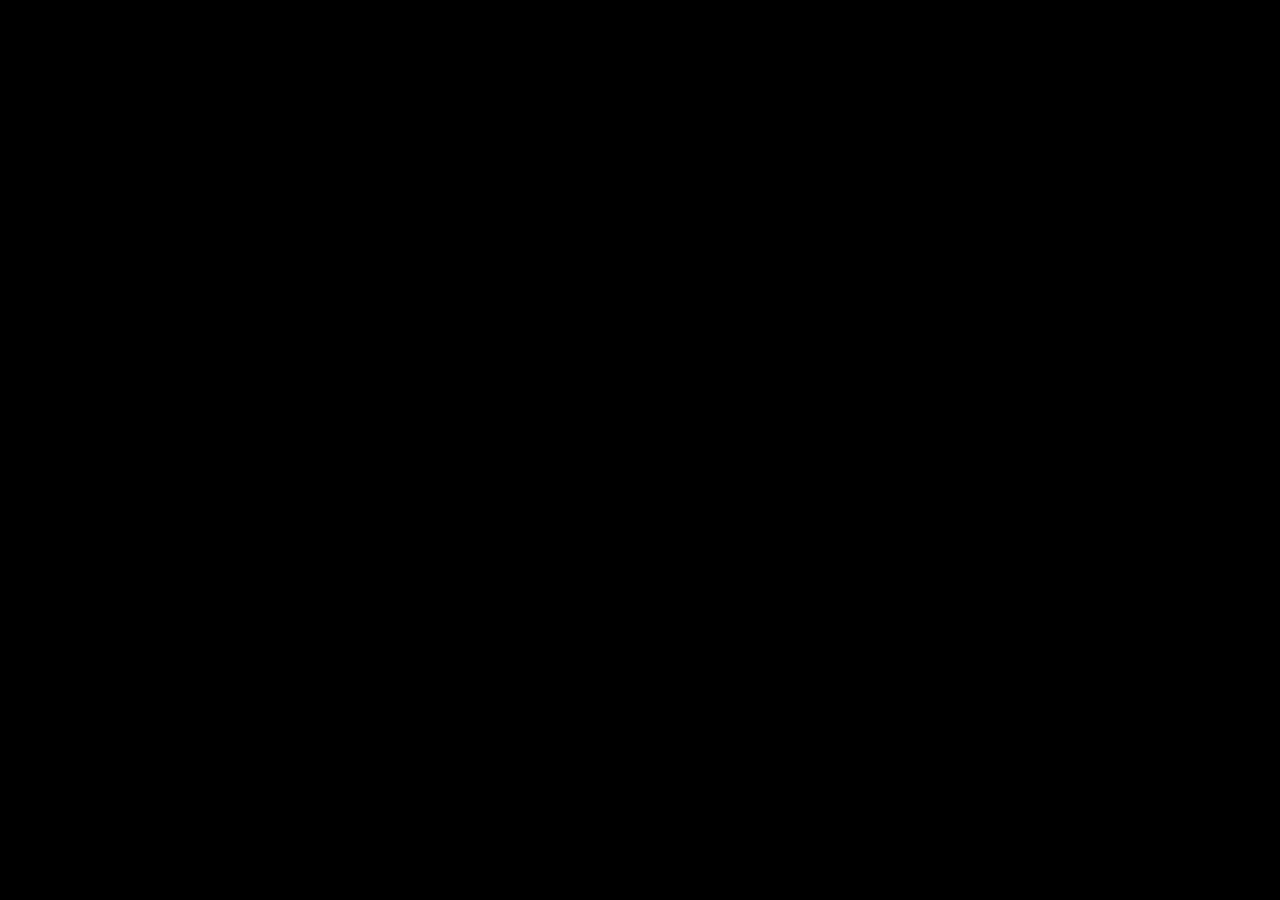
==== commit 69307306: "Load original symbols and images reliably" ====
--- a/index.html
+++ b/index.html
@@ -11,7 +11,7 @@
   <title>النشار جروب | وكالة تسويق رقمي في السعودية والخليج</title>
   <link rel="icon" type="image/svg+xml" href="/assets/elnashargroup-icon-v3.svg">
   <style>html,body{margin:0;background:#000;min-height:100%;color:#fff}#boot{position:fixed;inset:0;background:#000;z-index:2147483647}</style>
-</head>
+<link rel="stylesheet" href="/assets-fix.css?v=3"></head>
 <body>
 <div id="boot" aria-hidden="true"></div>
 <script>
@@ -117,12 +117,12 @@
     out=out.replace('</head>',
       '<link rel="icon" type="image/svg+xml" href="/assets/elnashargroup-icon-v3.svg">'+
       homeUcss+
-      '<link rel="stylesheet" href="/assets-fix.css?v=14">'+
+      ''+
       '<link rel="stylesheet" href="/services-menu-fix.css?v=2">'+
       '<link rel="stylesheet" href="/media-layout-fix.css?v=3">'+
       '<link rel="stylesheet" href="/brand-layout.css?v=3">'+
       '</head>');
-    out=out.replace('</body>',
+    out=out.replace('<script src="/assets-fix.js?v=3" defer></script></body>',
       '<script src="/assets-fix.js?v=16">'+closeScript+
       '<script src="/services-menu-fix.js?v=2">'+closeScript+
       '<script src="/brand-stability.js?v=1">'+closeScript+
--- a/media-layout-fix.css
+++ b/media-layout-fix.css
@@ -1,55 +1,57 @@
-/* Stable responsive media layer — preserves the dark design and prevents image/layout collapse. */
-html,body{max-width:100%;overflow-x:hidden}
+/* Responsive compatibility v5 — preserve the original cloned layout/motion and only repair media + partner strip. */
+
+/* Do not create custom scroll containers: Elementor/theme keeps ownership of vertical scrolling and sticky/motion effects. */
+html,body{max-width:100%}
+@supports (overflow:clip){html,body{overflow-x:clip}}
+@supports not (overflow:clip){html,body{overflow-x:hidden}}
+
 img,svg,video,canvas{vertical-align:middle}
 picture,figure,.elementor-widget-image,.elementor-image{max-width:100%}
-picture img,figure img,.elementor-widget-image img,.elementor-image img{max-width:100%!important;height:auto!important}
-
-/* Images restored by assets-fix.js must never remain hidden by LiteSpeed/Elementor lazy-load states. */
-img[data-nashar-media-ready="1"],img[data-nashar-media-managed="1"]{visibility:visible!important;opacity:1!important}
-img[data-nashar-media-managed="1"]{object-position:center}
-img[data-nashar-media-error="1"]{visibility:visible!important;opacity:1!important;min-width:1px;min-height:1px}
-
-.elementor-widget-image .elementor-widget-container,.elementor-widget-image a,.elementor-image,.elementor-image a{max-width:100%!important}
-.elementor-widget-image img[data-nashar-media-managed="1"],.elementor-image img[data-nashar-media-managed="1"]{display:block!important;margin-left:auto;margin-right:auto}
 iframe,video{max-width:100%}
 .elementor iframe{max-width:100%!important}
-.elementor video{width:100%;height:auto}
 
-/* Partner logos — ONLY the original Owl Carousel controls movement. */
+/* Recovered media must be visible, without forcing layout dimensions that conflict with Elementor responsive CSS. */
+img[data-nashar-media-ready="1"],img[data-nashar-media-managed="1"],img[data-nashar-media-error="1"]{visibility:visible!important;opacity:1!important}
+img[data-nashar-media-managed="1"]{object-position:center}
+.elementor-widget-image img[data-nashar-media-managed="1"],.elementor-image img[data-nashar-media-managed="1"]{max-width:100%;height:auto}
+
+/* Approved replacement hero video: keep only cover geometry; section sizing/spacing remains the source site's CSS. */
+.elementor-background-video-container{overflow:hidden!important}
+.elementor-background-video-hosted{max-width:none!important;object-fit:cover!important;object-position:center center!important}
+
+/* Partner strip: Owl owns stage widths, transforms, RTL/LTR movement and drag mechanics.
+   Never override .owl-stage display or .owl-item float/width because that breaks native Owl calculations. */
 #uc_logo_carousel_elementor_c98c777{width:100%!important;max-width:100%!important;min-width:0!important;direction:ltr!important;position:relative!important}
-#uc_logo_carousel_elementor_c98c777.owl-carousel{display:block!important}
-#uc_logo_carousel_elementor_c98c777 .owl-stage-outer{overflow:hidden!important;width:100%!important;max-width:100%!important;touch-action:pan-y pinch-zoom!important;-webkit-user-select:none!important;user-select:none!important}
-#uc_logo_carousel_elementor_c98c777 .owl-stage{display:flex!important;align-items:stretch!important;will-change:transform!important}
-#uc_logo_carousel_elementor_c98c777 .owl-item{float:none!important;display:flex!important;align-items:stretch!important;min-width:0!important;touch-action:pan-y pinch-zoom!important}
-#uc_logo_carousel_elementor_c98c777 .uc_logo_carousel{width:100%!important;height:100%!important;min-width:0!important}
-#uc_logo_carousel_elementor_c98c777 .uc_logo_carousel_holder{width:100%!important;height:200px!important;min-width:0!important;display:flex!important;align-items:center!important;justify-content:center!important;overflow:hidden!important;box-sizing:border-box!important;padding:20px!important}
-#uc_logo_carousel_elementor_c98c777 .uc_logo_carousel_holder>a{width:100%!important;height:100%!important;display:flex!important;align-items:center!important;justify-content:center!important;touch-action:manipulation!important}
-#uc_logo_carousel_elementor_c98c777 img{display:block!important;visibility:visible!important;opacity:1!important;width:100%!important;height:100%!important;max-width:100%!important;max-height:100%!important;object-fit:contain!important;object-position:center!important;user-select:none!important;-webkit-user-drag:none!important;pointer-events:none!important}
+#uc_logo_carousel_elementor_c98c777 .owl-stage-outer{overflow:hidden!important;width:100%!important;max-width:100%!important;touch-action:pan-y!important;-webkit-user-select:none!important;user-select:none!important;cursor:grab}
+#uc_logo_carousel_elementor_c98c777.owl-drag .owl-stage-outer:active{cursor:grabbing}
+#uc_logo_carousel_elementor_c98c777 .uc_logo_carousel{min-width:0!important}
+#uc_logo_carousel_elementor_c98c777 .uc_logo_carousel_holder{width:100%!important;height:auto!important;min-height:0!important;aspect-ratio:1065/580!important;display:flex!important;align-items:center!important;justify-content:center!important;overflow:hidden!important;box-sizing:border-box!important;padding:8px 10px!important}
+#uc_logo_carousel_elementor_c98c777 .uc_logo_carousel_holder>a{width:100%!important;height:100%!important;display:flex!important;align-items:center!important;justify-content:center!important}
+#uc_logo_carousel_elementor_c98c777 img{display:block!important;visibility:visible!important;opacity:1!important;width:auto!important;height:auto!important;max-width:76%!important;max-height:62%!important;object-fit:contain!important;object-position:center!important;user-select:none!important;-webkit-user-drag:none!important;pointer-events:none!important}
 #uc_logo_carousel_elementor_c98c777 .owl-nav,#uc_logo_carousel_elementor_c98c777 .owl-dots{display:none!important}
 
-/* Stable first frame while the original delayed Owl script is loading. */
-#uc_logo_carousel_elementor_c98c777:not(.owl-loaded){display:flex!important;align-items:stretch!important;gap:10px!important;overflow:hidden!important;width:100%!important;direction:ltr!important}
+/* Stable pre-init frame only. Once Owl adds .owl-loaded, all geometry is returned to Owl. */
+#uc_logo_carousel_elementor_c98c777:not(.owl-loaded){display:flex!important;align-items:center!important;gap:10px!important;overflow:hidden!important;width:100%!important;direction:ltr!important}
 #uc_logo_carousel_elementor_c98c777:not(.owl-loaded)>.uc_logo_carousel{flex:0 0 calc((100% - 30px)/4)!important;width:calc((100% - 30px)/4)!important;max-width:calc((100% - 30px)/4)!important;min-width:0!important}
 
-/* Keep background/overlay media clipped only by their intended section, not by accidental child sizing. */
-.elementor-section,.e-con,.elementor-column,.elementor-widget-wrap{min-width:0}
-.elementor-background-overlay{pointer-events:none}
-
-/* ELNASHARGROUP branding is controlled only by brand-layout.css/brand-fix.js. */
+/* New identity assets remain excluded from generic media sizing. */
 img[data-elnashar-brand],.elnashar-brand-image,.header__logo-2 img,.offcanvas__logo img,.footer__logo img,.footer__logo-2 img{object-fit:contain!important}
 
-@media(max-width:1199px){
-  .elementor-section .elementor-container,.e-con-inner{max-width:100%}
-  .elementor-widget-wrap{min-width:0}
-}
 @media(max-width:979px){
   #uc_logo_carousel_elementor_c98c777:not(.owl-loaded)>.uc_logo_carousel{flex:0 0 calc((100% - 10px)/2)!important;width:calc((100% - 10px)/2)!important;max-width:calc((100% - 10px)/2)!important}
 }
+
 @media(max-width:767px){
-  body{width:100%;overflow-x:hidden}
-  figure{margin-left:0;margin-right:0;max-width:100%}
+  /* Keep touch scrolling native. No global widths, fixed viewport heights, forced columns, or custom hero offsets. */
+  body{min-width:0}
+  figure{max-width:100%}
   .elementor-widget-image img[data-nashar-media-managed="1"],.elementor-image img[data-nashar-media-managed="1"]{max-width:100%!important;height:auto!important}
-  #uc_logo_carousel_elementor_c98c777{width:100%!important;max-width:100%!important}
-  #uc_logo_carousel_elementor_c98c777 .owl-stage-outer{touch-action:pan-y pinch-zoom!important}
-  #uc_logo_carousel_elementor_c98c777 .uc_logo_carousel_holder{height:170px!important;min-height:170px!important;padding:16px!important}
+  #uc_logo_carousel_elementor_c98c777 .owl-stage-outer{touch-action:pan-y!important}
+  #uc_logo_carousel_elementor_c98c777 .uc_logo_carousel_holder{padding:7px 9px!important}
+  #uc_logo_carousel_elementor_c98c777 img{max-width:74%!important;max-height:60%!important}
 }
+
+@media(max-width:390px){
+  #uc_logo_carousel_elementor_c98c777 .uc_logo_carousel_holder{padding:6px 8px!important}
+  #uc_logo_carousel_elementor_c98c777 img{max-width:72%!important;max-height:58%!important}
+}
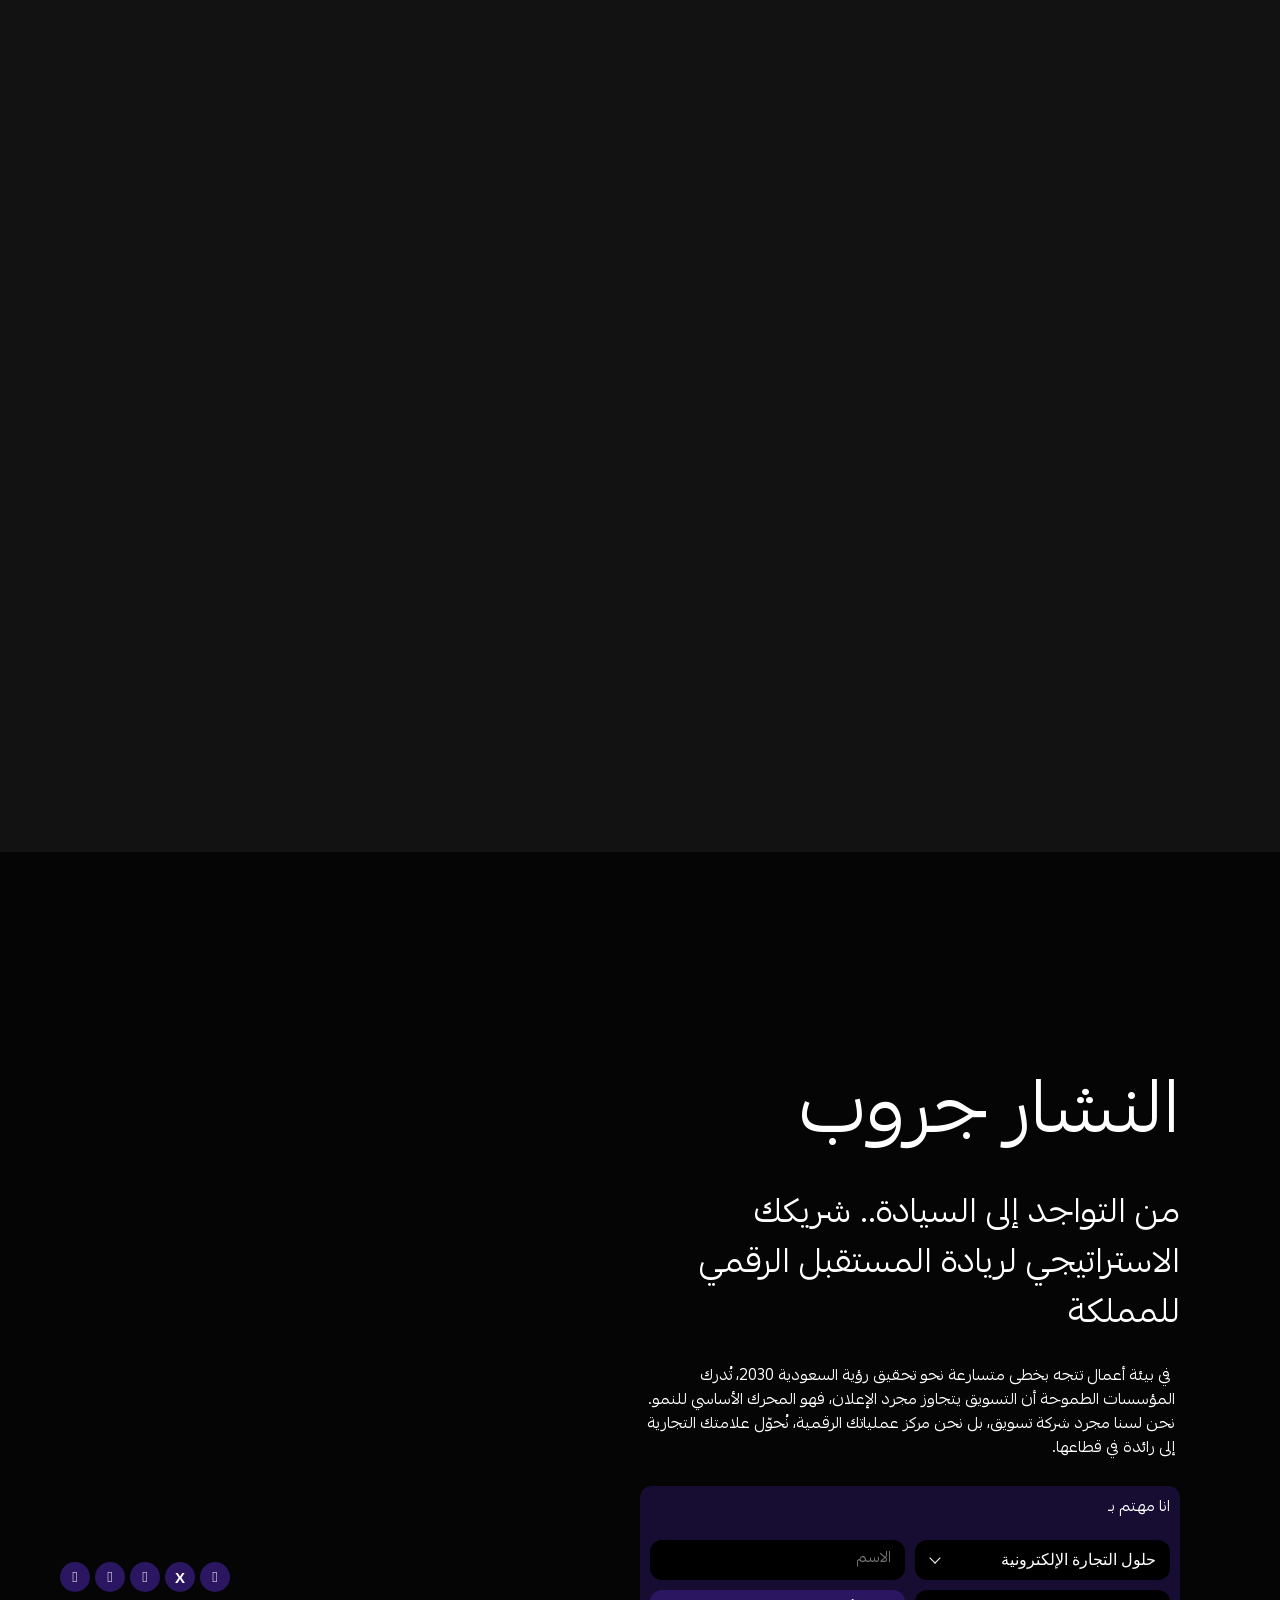
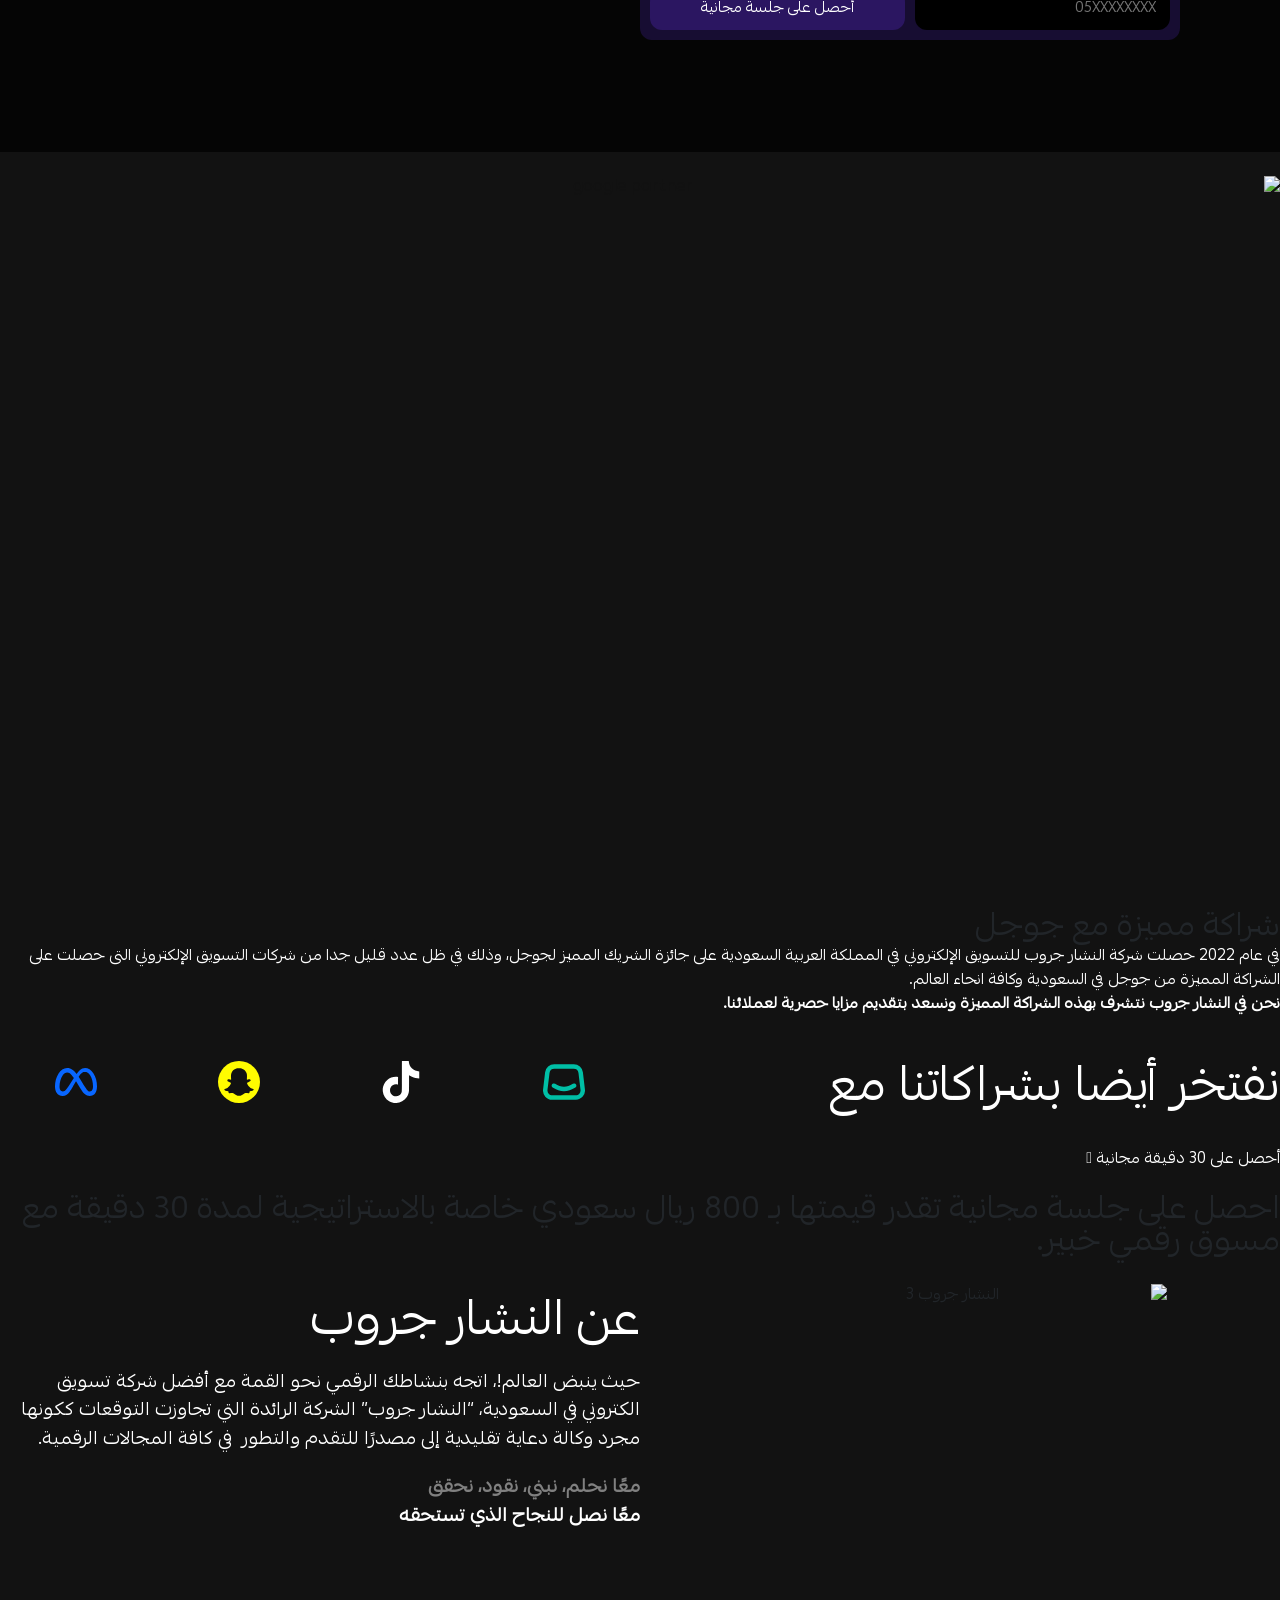
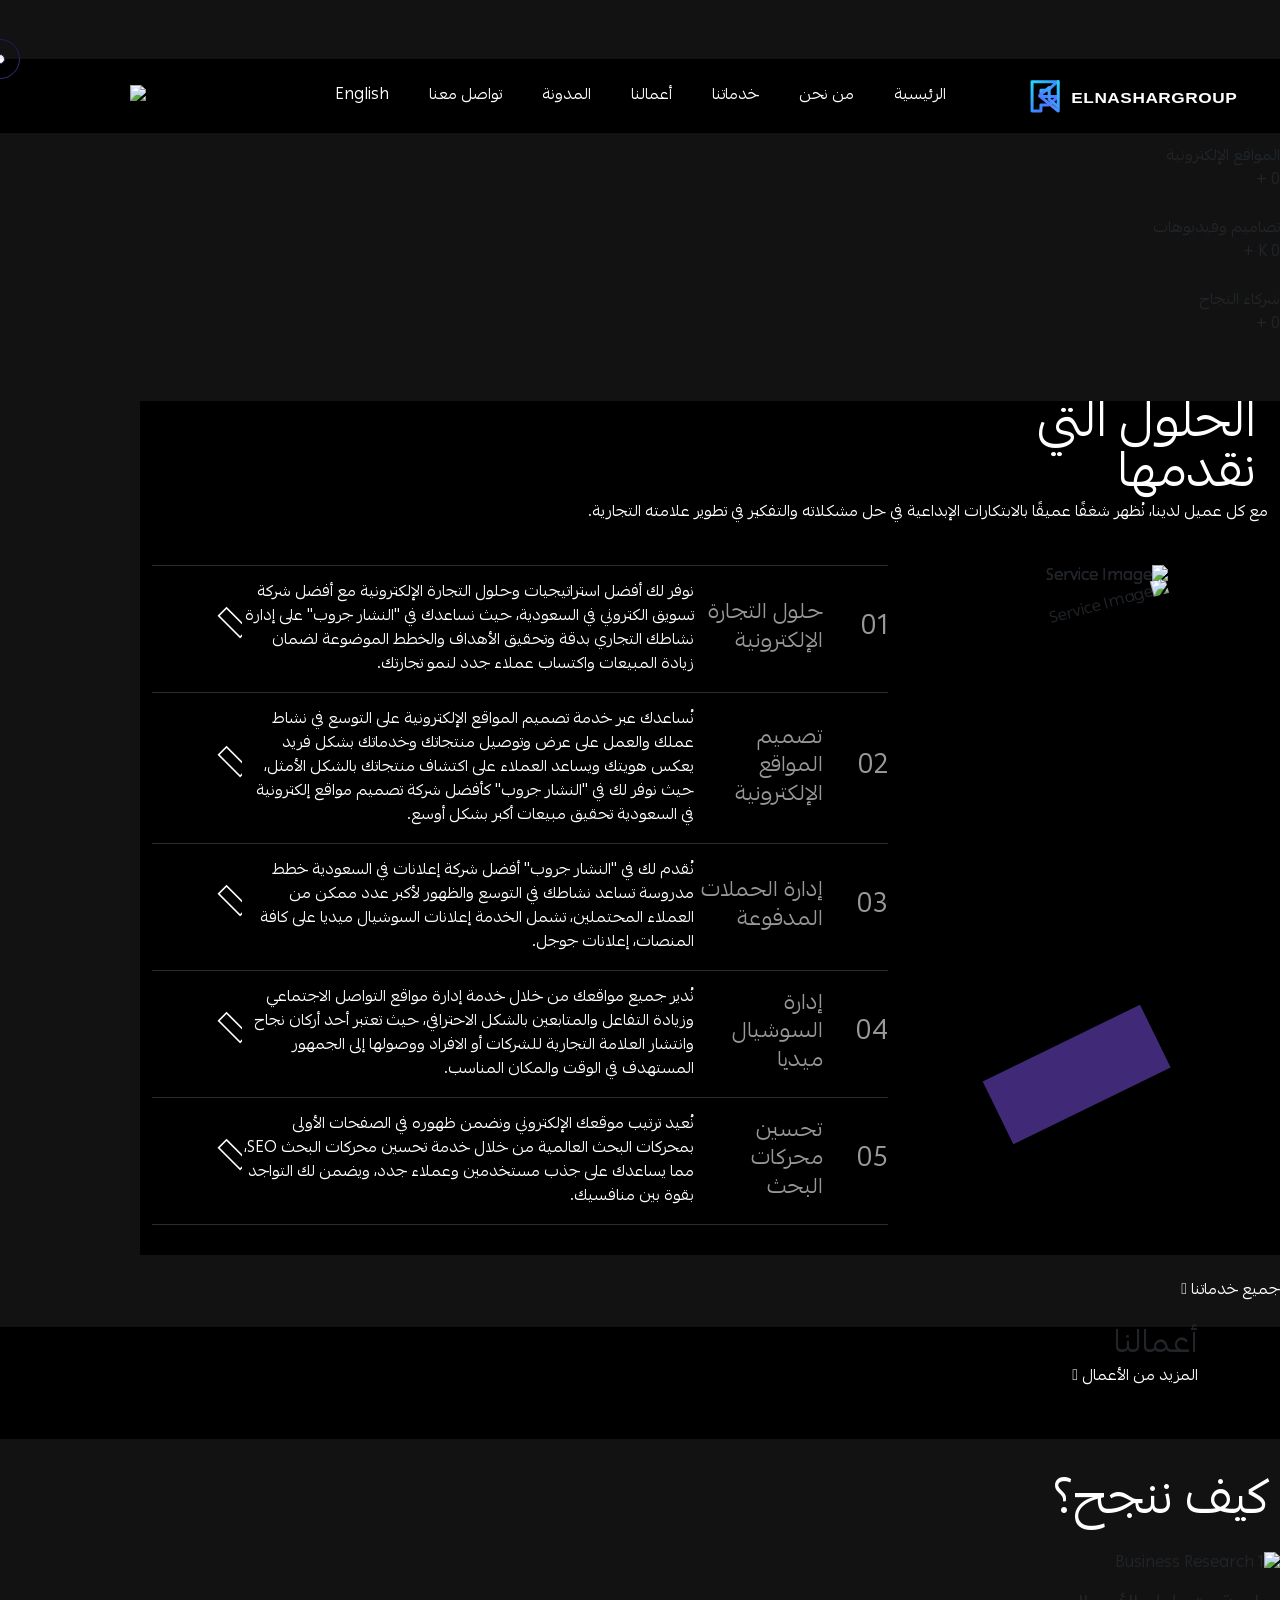
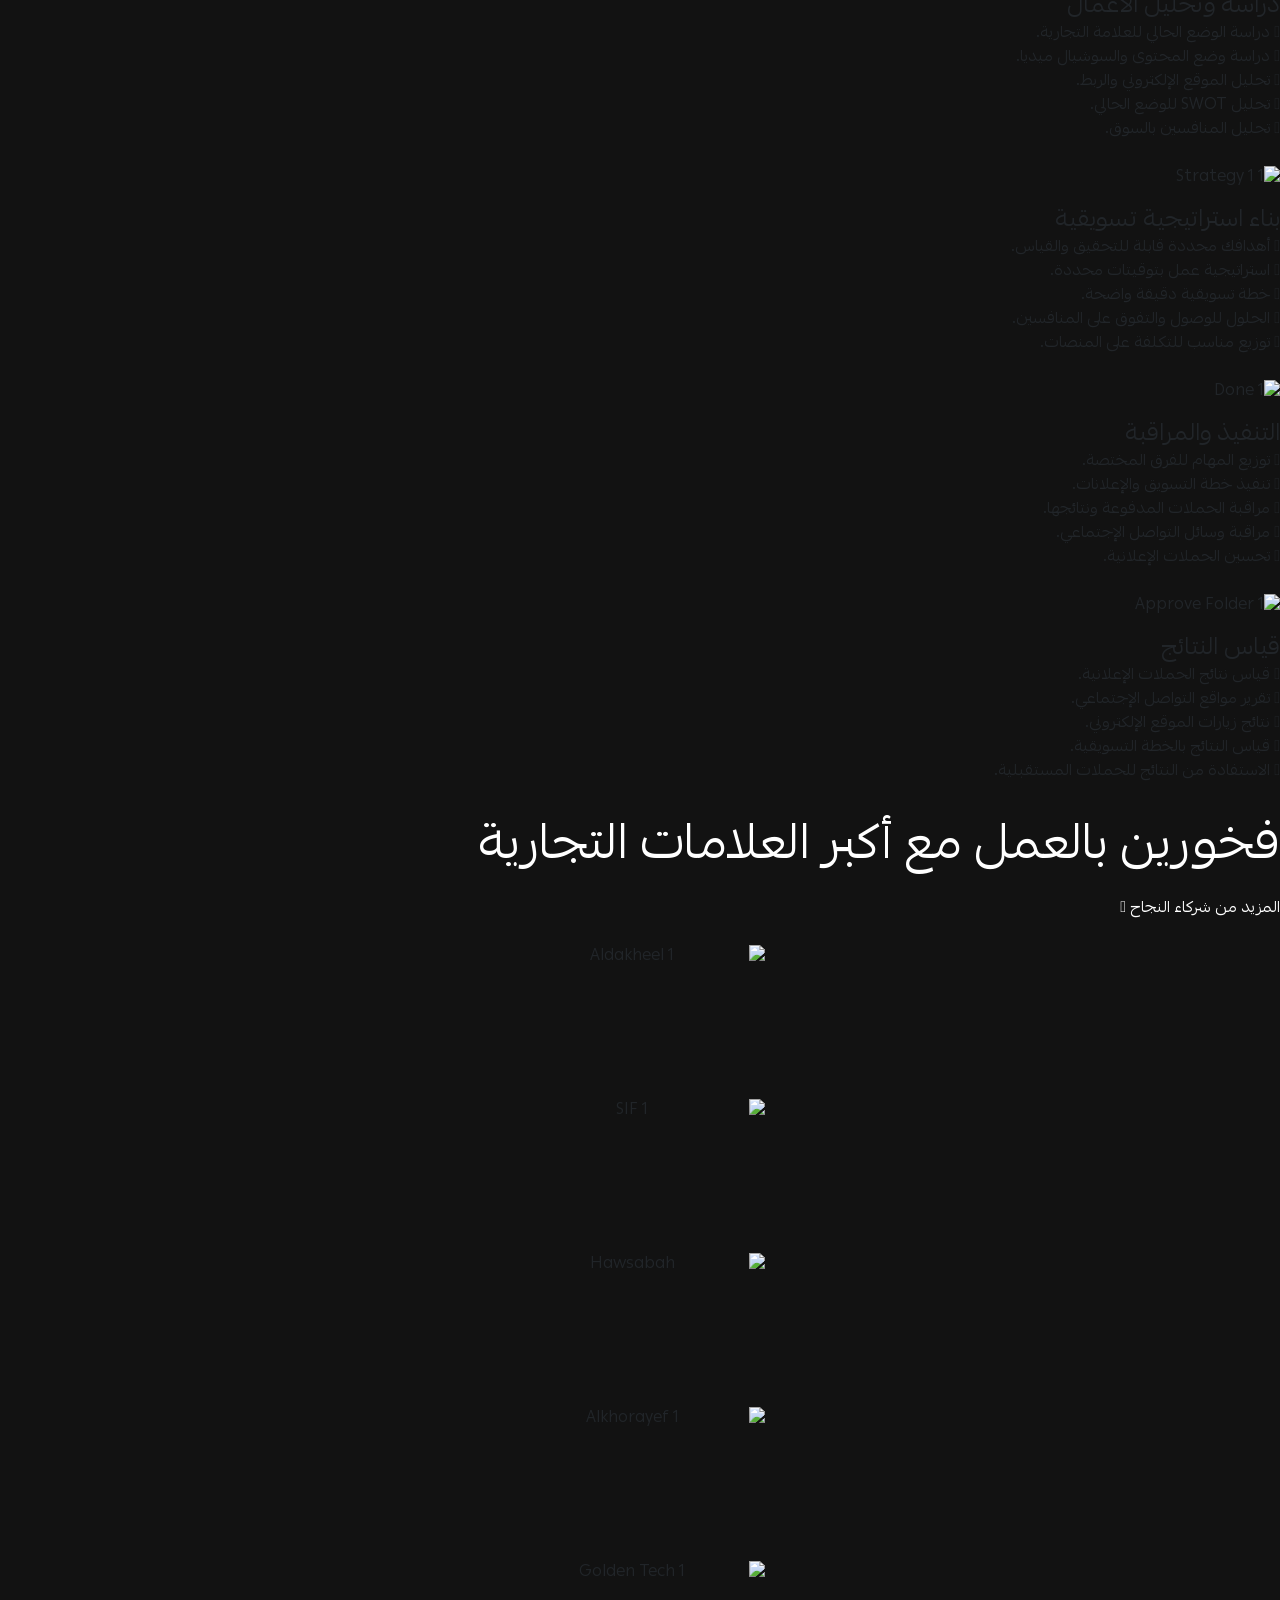
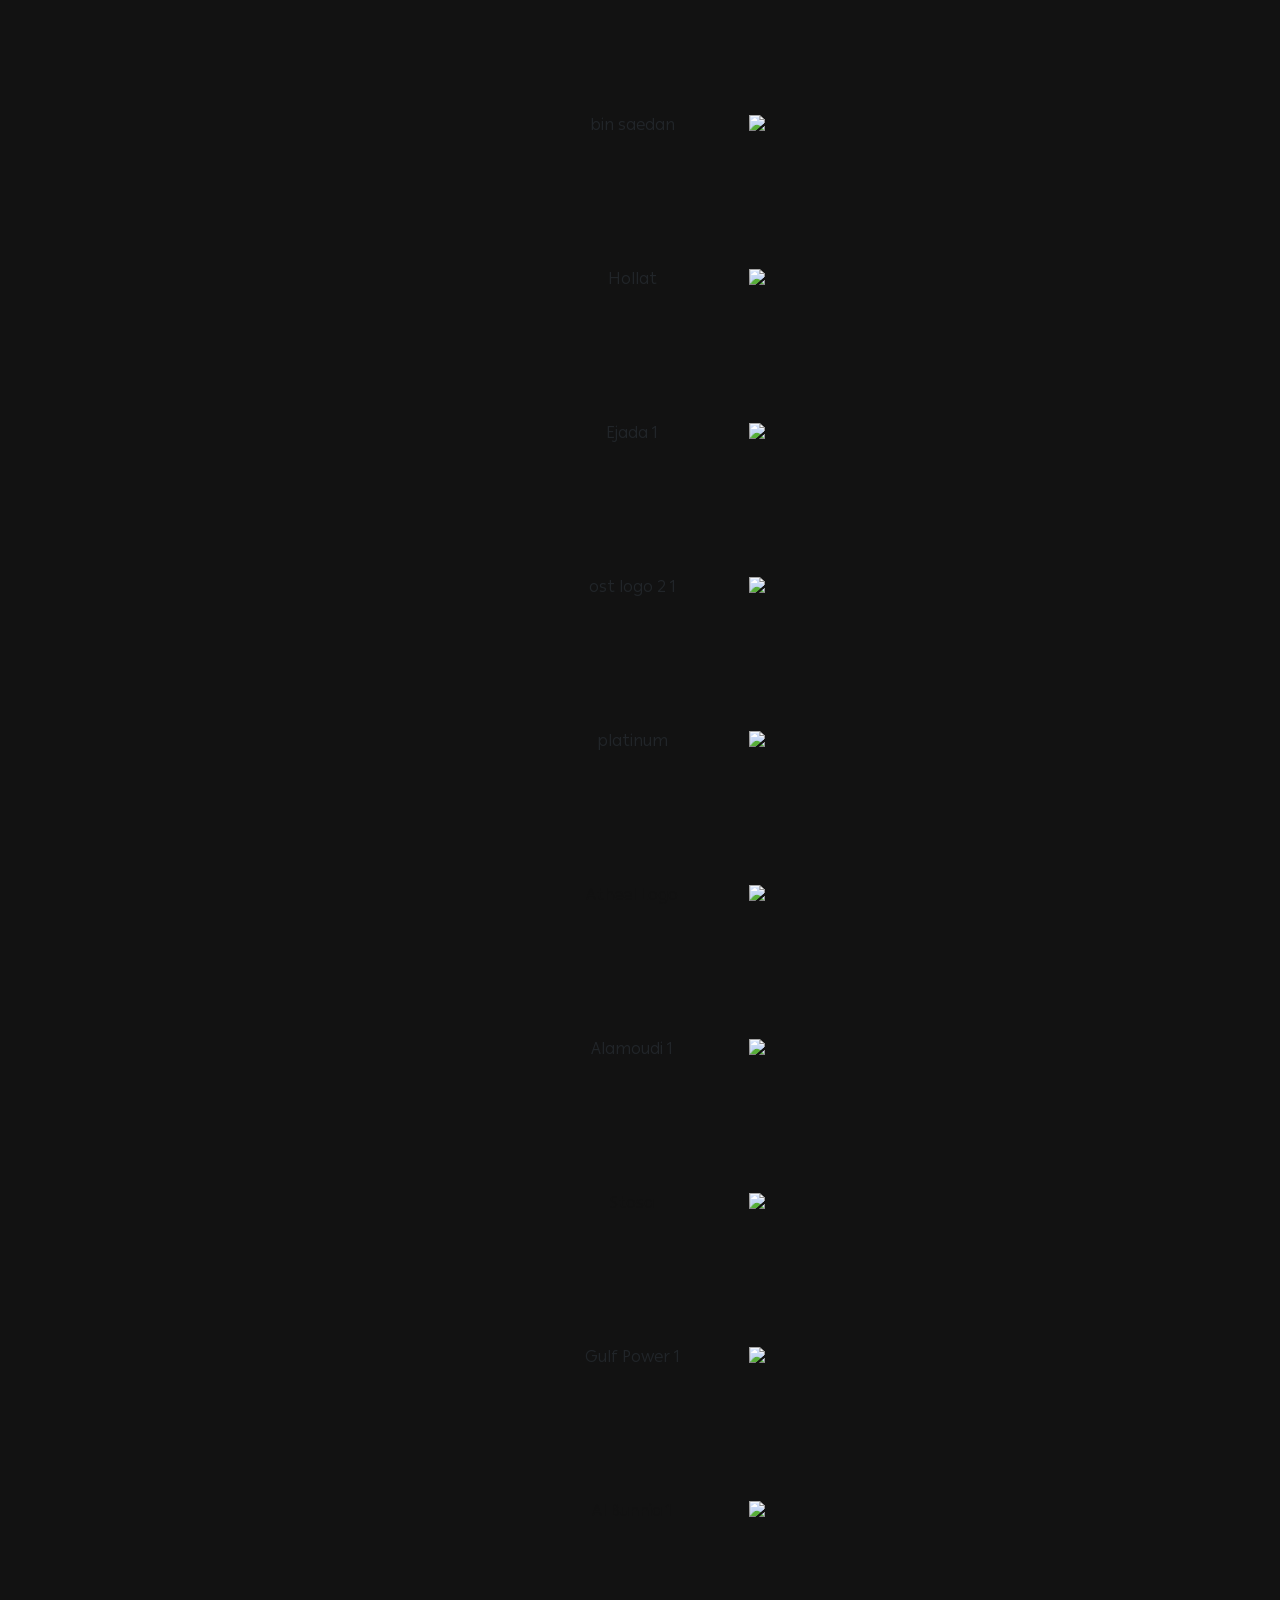
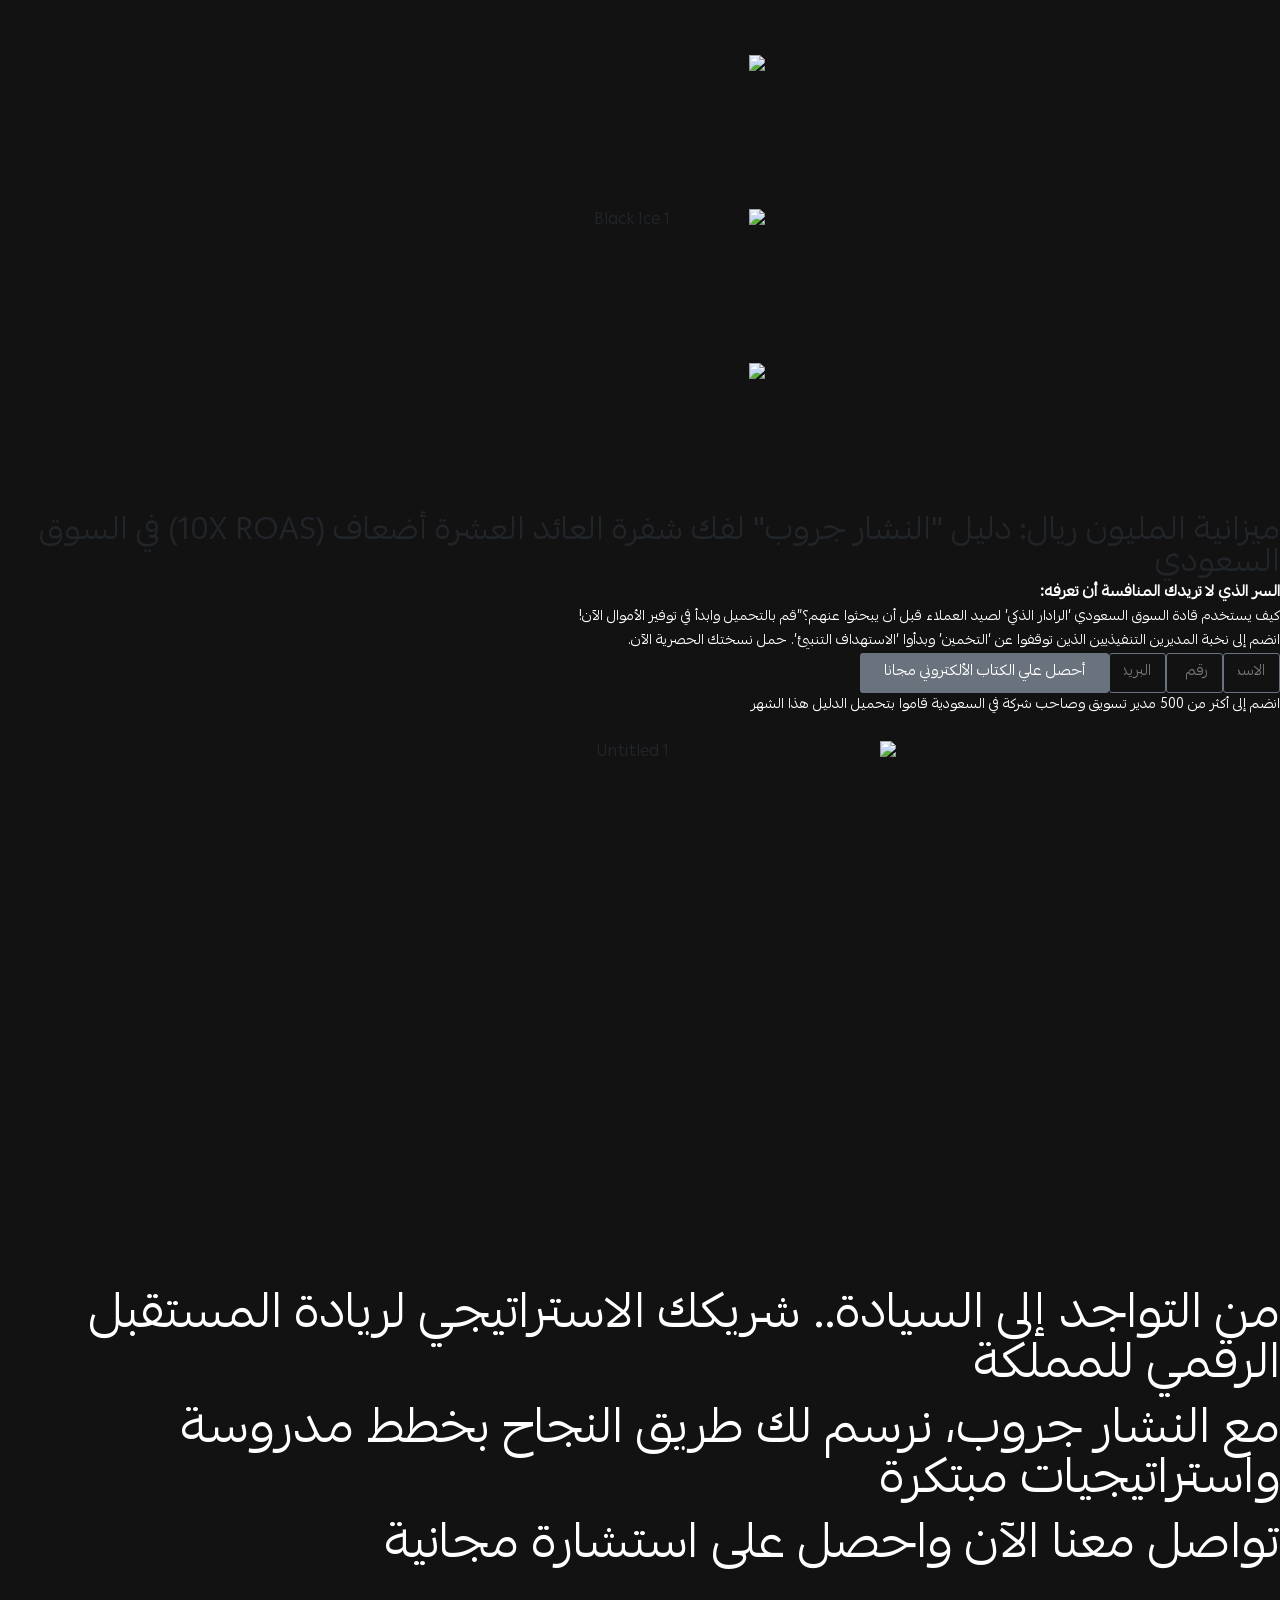
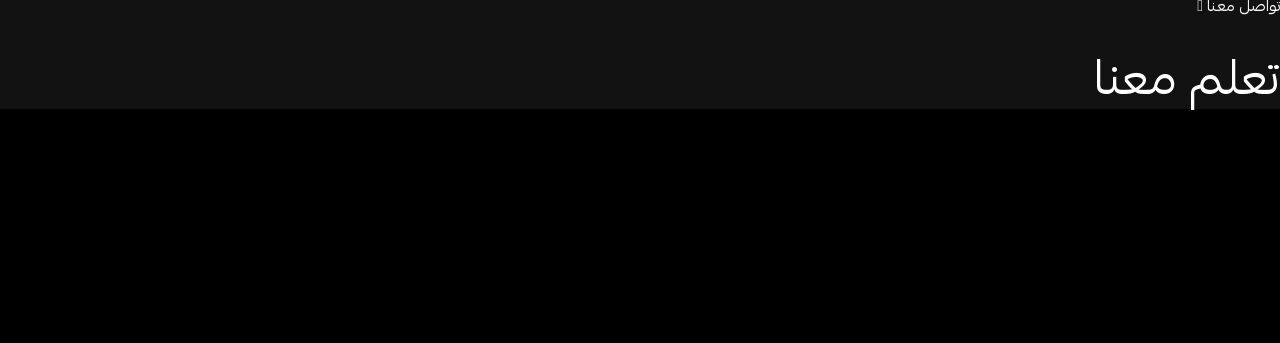
==== commit 998b05f1: "Eliminate black-screen loader failure mode" ====
--- a/index.html
+++ b/index.html
@@ -10,23 +10,51 @@
   <meta name="description" content="النشار جروب شريك نمو رقمي متكامل يقدم خدمات التسويق الرقمي، الإعلانات، تحسين محركات البحث، تصميم وتطوير المواقع، التجارة الإلكترونية والهوية الإبداعية في السعودية والخليج.">
   <title>النشار جروب | وكالة تسويق رقمي في السعودية والخليج</title>
   <link rel="icon" type="image/svg+xml" href="/assets/elnashargroup-icon-v3.svg">
-  <style>html,body{margin:0;background:#000;min-height:100%;color:#fff}#boot{position:fixed;inset:0;background:#000;z-index:2147483647}</style>
-<link rel="stylesheet" href="/assets-fix.css?v=3"></head>
+  <link rel="stylesheet" href="/assets-fix.css?v=17">
+  <style>
+    html,body{margin:0;background:#000;min-height:100%;color:#fff}
+    #boot{display:none!important;visibility:hidden!important;opacity:0!important;pointer-events:none!important;z-index:-1!important}
+    #loader-fallback{min-height:100vh;display:flex;align-items:center;justify-content:center;padding:30px;box-sizing:border-box;background:#000;color:#fff;font-family:Arial,sans-serif;text-align:center}
+    #loader-fallback img{width:min(320px,70vw);height:auto;margin-bottom:24px}
+    #loader-fallback a{display:inline-block;margin-top:18px;padding:12px 22px;border-radius:8px;background:#402977;color:#fff;text-decoration:none}
+  </style>
+</head>
 <body>
-<div id="boot" aria-hidden="true"></div>
+<div id="boot" aria-hidden="true" hidden></div>
 <script>
 (async()=>{
+  const BRAND='النشار جروب';
+  const ALT_BRAND='ELNASHARGROUP';
+  const FULL='/assets/elnashargroup-logo-v3.svg';
+  const ICON='/assets/elnashargroup-icon-v3.svg';
+  const ORIGIN='https://adselams.com/';
+  const SITE=location.origin;
+  const PATH=location.pathname||'/';
+  const IS_HOME=PATH==='/'||PATH==='/home-v4.html'||PATH==='/index.html';
+  const HOME_TITLE='النشار جروب | وكالة تسويق رقمي في السعودية والخليج';
+  const DEFAULT_DESC='النشار جروب شريك نمو رقمي متكامل يقدم خدمات التسويق الرقمي، الإعلانات، تحسين محركات البحث، تصميم وتطوير المواقع، التجارة الإلكترونية والهوية الإبداعية في السعودية والخليج.';
+
+  const sleep=ms=>new Promise(resolve=>setTimeout(resolve,ms));
+  async function fetchTextWithRetry(url){
+    let lastError=null;
+    for(let attempt=0;attempt<2;attempt++){
+      const controller=new AbortController();
+      const timer=setTimeout(()=>controller.abort(),7000);
+      try{
+        const r=await fetch(url,{cache:'no-store',headers:{'Cache-Control':'no-cache'},signal:controller.signal});
+        if(!r.ok)throw new Error('source '+r.status+' '+url);
+        return await r.text();
+      }catch(e){
+        lastError=e;
+        if(attempt===0)await sleep(250);
+      }finally{
+        clearTimeout(timer);
+      }
+    }
+    throw lastError||new Error('Unable to load '+url);
+  }
+
   try{
-    const BRAND='النشار جروب';
-    const ALT_BRAND='ELNASHARGROUP';
-    const FULL='/assets/elnashargroup-logo-v3.svg';
-    const ICON='/assets/elnashargroup-icon-v3.svg';
-    const ORIGIN='https://adselams.com/';
-    const SITE=location.origin;
-    const PATH=location.pathname||'/';
-    const IS_HOME=PATH==='/'||PATH==='/home-v4.html'||PATH==='/index.html';
-    const HOME_TITLE='النشار جروب | وكالة تسويق رقمي في السعودية والخليج';
-    const DEFAULT_DESC='النشار جروب شريك نمو رقمي متكامل يقدم خدمات التسويق الرقمي، الإعلانات، تحسين محركات البحث، تصميم وتطوير المواقع، التجارة الإلكترونية والهوية الإبداعية في السعودية والخليج.';
     const brandText=v=>!v?v:v.replace(/[\w.+-]+@(?:adselams\.com|nashar\.digital)/gi,BRAND).replace(/Adsela\s+Marketing\s+Solutions/gi,BRAND).replace(/\bAdsela\b/gi,BRAND).replace(/أدسيلا|ادسيلا/g,BRAND).replace(/نشار\s+ديجيتال/g,BRAND).replace(/Nashar\s+Digital/gi,BRAND).replace(/\bELNASHARGROUP\b/gi,BRAND).replace(/(?:www\.)?adselams\.com/gi,BRAND).replace(/(?:www\.)?nashar\.digital/gi,BRAND);
     const proxy=u=>{
       if(!u||typeof u!=='string')return u;
@@ -38,11 +66,8 @@
     };
     const setProxy=v=>!v?v:v.split(',').map(part=>{const bits=part.trim().split(/\s+/);if(bits[0])bits[0]=proxy(bits[0]);return bits.join(' ')}).join(', ');
 
-    /* Homepage HTML is now an immutable local snapshot. Internal pages keep the cloned design and are branded before first paint. */
-    const sourceUrl=IS_HOME?'/source-snapshot.html?brand=nashar-static-v1':('/origin'+PATH+(location.search||''));
-    const r=await fetch(sourceUrl,{cache:'no-store',headers:{'Cache-Control':'no-cache'}});
-    if(!r.ok)throw new Error('source '+r.status+' '+sourceUrl);
-    let h=await r.text();
+    const sourceUrl=IS_HOME?'/source-snapshot.html?brand=nashar-static-v2':('/origin'+PATH+(location.search||''));
+    let h=await fetchTextWithRetry(sourceUrl);
 
     const fullRe=/(?:https?:\/\/adselams\.com\/)?(?:\.\/|\/)?wp-content\/uploads\/[^\"'()<>=\s]*(?:Adsela-Logo|adsela(?:[-_ ]?new)?[-_ ]?logo\d*|logo-png-white-01)[^\"'()<>=\s]*/gi;
     const iconRe=/(?:https?:\/\/adselams\.com\/)?(?:\.\/|\/)?wp-content\/uploads\/[^\"'()<>=\s]*(?:adsela-icon-footer\d*|logo[-_ ]adsela[-_ ]half(?:[-_ ]right)?|cropped-fav-icon)[^\"'()<>=\s]*/gi;
@@ -110,29 +135,29 @@
     d.querySelectorAll('script[type="application/ld+json"]').forEach(s=>{if(/Adsela|ادسيلا|أدسيلا|adselams\.com|nashar\.digital/i.test(s.textContent||''))s.remove()});
     const schema=d.createElement('script');schema.type='application/ld+json';schema.dataset.nasharSchema='1';schema.textContent=JSON.stringify({'@context':'https://schema.org','@graph':[{'@type':'Organization','@id':SITE+'/#organization',name:BRAND,alternateName:ALT_BRAND,url:SITE+'/',logo:{'@type':'ImageObject',url:SITE+FULL,contentUrl:SITE+FULL,caption:BRAND}},{'@type':'WebSite','@id':SITE+'/#website',url:SITE+'/',name:BRAND,alternateName:ALT_BRAND,publisher:{'@id':SITE+'/#organization'},inLanguage:PATH.startsWith('/en')?'en':'ar'},{'@type':'WebPage','@id':SITE+(IS_HOME?'/':PATH)+'#webpage',url:SITE+(IS_HOME?'/':PATH),name:pageTitle,isPartOf:{'@id':SITE+'/#website'},about:{'@id':SITE+'/#organization'},inLanguage:PATH.startsWith('/en')?'en':'ar'}]});d.head.appendChild(schema);
 
+    const ensureStyle=href=>{if(!d.querySelector('link[href="'+href+'"]')){const l=d.createElement('link');l.rel='stylesheet';l.href=href;d.head.appendChild(l)}};
+    ensureStyle('/assets-fix.css?v=17');
+    ensureStyle('/services-menu-fix.css?v=2');
+    ensureStyle('/media-layout-fix.css?v=3');
+    ensureStyle('/brand-layout.css?v=3');
+    if(IS_HOME)ensureStyle('/origin/wp-content/litespeed/ucss/efedc5e60b2c472609156afd9951205c_ver%3Dd6958.css');
+
+    const scripts=[
+      ['/assets-fix.js?v=16',false],
+      ['/services-menu-fix.js?v=2',false],
+      ['/brand-stability.js?v=1',false],
+      ['/partners-owl-guard.js?v=2',false]
+    ];
+    scripts.forEach(([src,defer])=>{if(!d.querySelector('script[src="'+src+'"]')){const s=d.createElement('script');s.src=src;if(defer)s.defer=true;d.body.appendChild(s)}});
+
     let out='<!DOCTYPE html>'+d.documentElement.outerHTML;
-    const closeScript='</scr'+'ipt>';
     out=out.replace(fullRe,FULL).replace(iconRe,ICON);
-    const homeUcss=IS_HOME?'<link rel="stylesheet" href="/origin/wp-content/litespeed/ucss/efedc5e60b2c472609156afd9951205c_ver%3Dd6958.css">':'';
-    out=out.replace('</head>',
-      '<link rel="icon" type="image/svg+xml" href="/assets/elnashargroup-icon-v3.svg">'+
-      homeUcss+
-      ''+
-      '<link rel="stylesheet" href="/services-menu-fix.css?v=2">'+
-      '<link rel="stylesheet" href="/media-layout-fix.css?v=3">'+
-      '<link rel="stylesheet" href="/brand-layout.css?v=3">'+
-      '</head>');
-    out=out.replace('<script src="/assets-fix.js?v=3" defer></script></body>',
-      '<script src="/assets-fix.js?v=16">'+closeScript+
-      '<script src="/services-menu-fix.js?v=2">'+closeScript+
-      '<script src="/brand-stability.js?v=1">'+closeScript+
-      '<script src="/partners-owl-guard.js?v=2">'+closeScript+
-      '</body>');
-    document.open();document.write(out);document.close();
+    document.open();
+    document.write(out);
+    document.close();
   }catch(e){
-    console.error(e);
-    const boot=document.getElementById('boot');
-    if(boot)boot.innerHTML='<div style="padding:30px;font-family:Arial">تعذر تحميل الصفحة. أعد المحاولة.</div>';
+    console.error('Nashar loader failed:',e);
+    document.body.innerHTML='<main id="loader-fallback"><div><img src="/assets/elnashargroup-logo-v3.svg" alt="النشار جروب"><h1>النشار جروب</h1><p>تعذر تحميل محتوى الصفحة مؤقتًا. لن يتم عرض شاشة سوداء تحجب الموقع.</p><a href="'+location.pathname+'?retry='+Date.now()+'">إعادة المحاولة</a></div></main>';
   }
 })();
 </script>
--- a/assets-fix.css
+++ b/assets-fix.css
@@ -1,4 +1,8 @@
-/* Exact-appearance compatibility layer for the saved homepage. Loaded after the original UCSS. */
+/* Compatibility layer for the cloned source. Keep this limited to missing fonts/icons/menu helpers; source CSS owns layout and motion. */
+/* Critical loader failsafe: the historical #boot element must NEVER cover the rendered site. */
+#boot{display:none!important;visibility:hidden!important;opacity:0!important;pointer-events:none!important;z-index:-1!important;width:0!important;height:0!important;overflow:hidden!important}
+html,body{min-height:100%;}
+
 @font-face{font-family:"Font Awesome 6 Free";font-style:normal;font-weight:900;font-display:block;src:url('/origin/wp-content/plugins/wp-font-awesome/font-awesome/fonts/fa-solid-900.woff2') format('woff2')}
 @font-face{font-family:"Font Awesome 6 Free";font-style:normal;font-weight:400;font-display:block;src:url('/origin/wp-content/plugins/wp-font-awesome/font-awesome/fonts/fa-regular-400.woff2') format('woff2')}
 @font-face{font-family:"Font Awesome 6 Brands";font-style:normal;font-weight:400;font-display:block;src:url('/origin/wp-content/plugins/wp-font-awesome/font-awesome/fonts/fa-brands-400.woff2') format('woff2')}
@@ -14,12 +18,12 @@
 .elementor-social-icon i{display:block!important;line-height:1!important}.elementor-social-icon{display:inline-flex!important;align-items:center!important;justify-content:center!important;overflow:hidden!important}
 img[src^="data:image/svg+xml"],img[src^="data:image/gif"]{transition:opacity .15s ease}img[src^="/origin/"],img[src^="https://adselams.com/"]{opacity:1!important;visibility:visible!important}
 
-/* Header logo: exact size used by the reference HTML (inline height:55px). */
+/* Header identity only; responsive geometry remains in brand-layout.css/source theme. */
 .header__logo-2{display:flex!important;align-items:center!important;min-width:0!important}
 .header__logo-2>a{display:flex!important;align-items:center!important;width:auto!important;max-width:100%!important}
 .header__logo-2 img[alt="logo"]{display:block!important;height:55px!important;width:auto!important;max-width:none!important;min-width:0!important;object-fit:contain!important;object-position:center!important;margin:0!important}
 
-/* Exact desktop Services dropdown from the reference site. */
+/* Desktop Services dropdown compatibility. */
 @media (min-width:1200px){
   .header__nav-2 .main-menu>li.dropdown{position:relative!important}
   .header__nav-2 .main-menu>li.dropdown>.main-dropdown{
@@ -37,37 +41,22 @@
     top:75px!important;opacity:1!important;visibility:visible!important;pointer-events:auto!important;
   }
   .header__nav-2 .main-menu>li.dropdown>.main-dropdown>li{display:block!important;width:100%!important;margin:0!important;padding:0!important;float:none!important;list-style:none!important}
-  .header__area-2 .header__nav-2 .main-dropdown li a,
-  .header__nav-2 .main-dropdown li a{
+  .header__area-2 .header__nav-2 .main-dropdown li a,.header__nav-2 .main-dropdown li a{
     display:block!important;width:100%!important;box-sizing:border-box!important;padding:10px 20px!important;margin:0!important;
     color:var(--black-2,#1d1d1d)!important;background:transparent!important;text-align:right!important;
     text-decoration:none!important;white-space:normal!important;line-height:1.45!important;letter-spacing:0!important;
     transition:letter-spacing .3s ease!important;
   }
-  .header__area-2 .header__nav-2 .main-dropdown li a:hover,
-  .header__nav-2 .main-dropdown li a:hover{letter-spacing:1px!important;background:transparent!important;color:var(--black-2,#1d1d1d)!important}
+  .header__area-2 .header__nav-2 .main-dropdown li a:hover,.header__nav-2 .main-dropdown li a:hover{letter-spacing:1px!important;background:transparent!important;color:var(--black-2,#1d1d1d)!important}
 }
 
-/* Exact reference proportions for “نفتخر أيضا بشراكاتنا مع”. */
-.elementor-37155 .elementor-element.elementor-element-c9303f0{margin-top:0!important;margin-bottom:0!important;padding:0!important;border-style:none!important;background:#000!important}
-.elementor-37155 .elementor-element.elementor-element-c9303f0>.elementor-container{min-height:160px!important;display:flex!important;align-items:center!important}
-.elementor-37155 .elementor-element.elementor-element-dde27c0.elementor-column>.elementor-widget-wrap,.elementor-37155 .elementor-element.elementor-element-8e5afd7.elementor-column>.elementor-widget-wrap{align-content:center!important;align-items:center!important}
-.elementor-37155 .elementor-element.elementor-element-32fac31 .sec-title{color:#fff!important;font-size:38px!important;line-height:1.25!important;margin:0!important}
-.elementor-37155 .elementor-element.elementor-element-c98c777 .uc_logo_carousel_holder{height:200px!important;border-radius:0!important;padding:20px!important;border-style:none!important;box-sizing:border-box!important;display:flex!important;align-items:center!important;justify-content:center!important}
-#uc_logo_carousel_elementor_c98c777 .uc_logo_carousel_holder a{height:100%!important;width:100%!important;display:flex!important;align-items:center!important;justify-content:center!important}
-#uc_logo_carousel_elementor_c98c777 img{height:100%!important;width:100%!important;max-width:100%!important;object-fit:contain!important;object-position:center!important;display:block!important}
-
-/* Same initial presentation as Owl Carousel if its JS is still loading: 4 desktop, 2 tablet/mobile, 10px gap. */
-#uc_logo_carousel_elementor_c98c777:not(.owl-loaded){display:flex!important;align-items:center!important;overflow:hidden!important;gap:10px!important;direction:ltr!important;width:100%!important}
-#uc_logo_carousel_elementor_c98c777:not(.owl-loaded)>.uc_logo_carousel{flex:0 0 calc((100% - 30px)/4)!important;min-width:0!important;max-width:calc((100% - 30px)/4)!important}
-
-/* Form select caret: draw it with CSS instead of an icon-font glyph. */
+/* Form select caret without depending on a missing icon glyph. */
 .elementor-select-wrapper .select-caret-down-wrapper{inset-inline-end:10px!important;top:50%!important;transform:translateY(-50%)!important;pointer-events:none!important;display:flex!important;align-items:center!important;justify-content:center!important;width:20px!important;height:28px!important;color:inherit!important}
 .elementor-select-wrapper .select-caret-down-wrapper .eicon-caret-down{font-family:inherit!important;font-size:0!important;line-height:1!important;width:12px!important;height:12px!important;display:block!important;position:relative!important}
 .elementor-select-wrapper .select-caret-down-wrapper .eicon-caret-down:before{content:""!important;display:block!important;width:8px!important;height:8px!important;border-right:1.6px solid currentColor!important;border-bottom:1.6px solid currentColor!important;transform:rotate(45deg)!important;transform-origin:center!important;margin:0 auto 4px!important;box-sizing:border-box!important}
 .fa-chevron-down:before{content:""!important;display:inline-block!important;width:.48em!important;height:.48em!important;border-right:.12em solid currentColor!important;border-bottom:.12em solid currentColor!important;transform:rotate(45deg)!important;vertical-align:.18em!important}
 
-/* Mobile/off-canvas Services submenu fallback, matching the reference MeanMenu behavior. */
+/* Mobile/off-canvas Services submenu fallback only when the source MeanMenu did not initialize. */
 .offcanvas__menu .menu-item-40652{position:relative!important}
 .offcanvas__menu .menu-item-40652>.main-dropdown-menu{margin:0!important;padding:0!important;list-style:none!important}
 .offcanvas__menu .menu-item-40652>.main-dropdown-menu>li{margin:0!important;padding:0!important;list-style:none!important}
@@ -88,20 +77,6 @@
   .offcanvas__menu-wrapper:not(.mean-container) .menu-item-40652>.main-dropdown-menu a{font-size:.58em!important;padding-top:12px!important;padding-bottom:12px!important}
 }
 
-@media (min-width:768px){
-  .elementor-37155 .elementor-element.elementor-element-dde27c0{width:30%!important}
-  .elementor-37155 .elementor-element.elementor-element-8e5afd7{width:70%!important}
-  .elementor-37155 .elementor-element.elementor-element-8e5afd7>.elementor-element-populated{margin:0 30px 0 0!important;--e-column-margin-right:30px!important;--e-column-margin-left:0px!important}
-  .elementor-37155 .elementor-element.elementor-element-32fac31 .sec-title{text-align:right!important}
-}
-@media (min-width:768px) and (max-width:979px){
-  #uc_logo_carousel_elementor_c98c777:not(.owl-loaded)>.uc_logo_carousel{flex-basis:calc((100% - 10px)/2)!important;max-width:calc((100% - 10px)/2)!important}
-}
 @media (max-width:767px){
   .header__logo-2 img[alt="logo"]{height:55px!important;width:auto!important;max-width:min(203px,65vw)!important}
-  .elementor-37155 .elementor-element.elementor-element-c9303f0>.elementor-container{display:flex!important;flex-direction:column!important;min-height:160px!important;align-items:stretch!important}
-  .elementor-37155 .elementor-element.elementor-element-dde27c0,.elementor-37155 .elementor-element.elementor-element-8e5afd7{width:100%!important}
-  .elementor-37155 .elementor-element.elementor-element-8e5afd7>.elementor-element-populated{margin:0!important;--e-column-margin-right:0px!important;--e-column-margin-left:0px!important}
-  .elementor-37155 .elementor-element.elementor-element-32fac31 .sec-title{text-align:center!important;font-size:38px!important;padding:18px 12px 0!important}
-  #uc_logo_carousel_elementor_c98c777:not(.owl-loaded)>.uc_logo_carousel{flex-basis:calc((100% - 10px)/2)!important;max-width:calc((100% - 10px)/2)!important}
 }
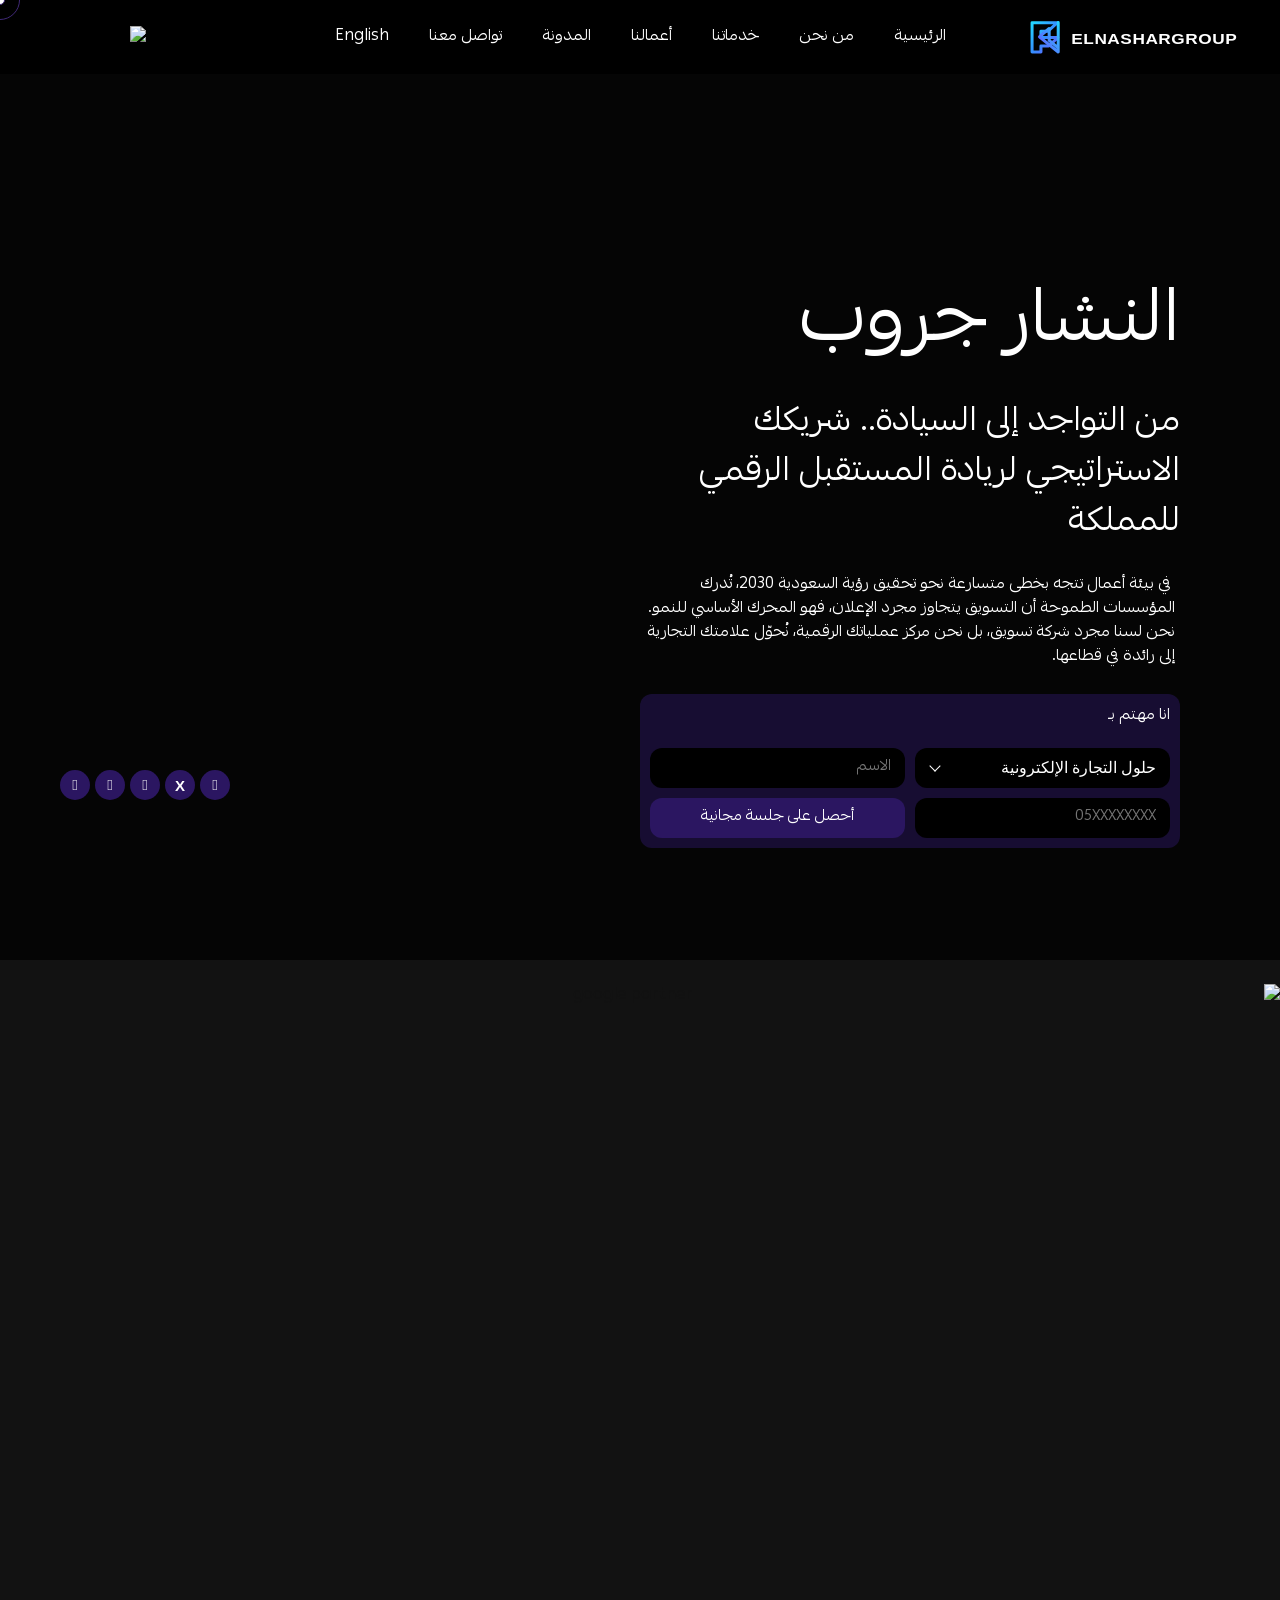
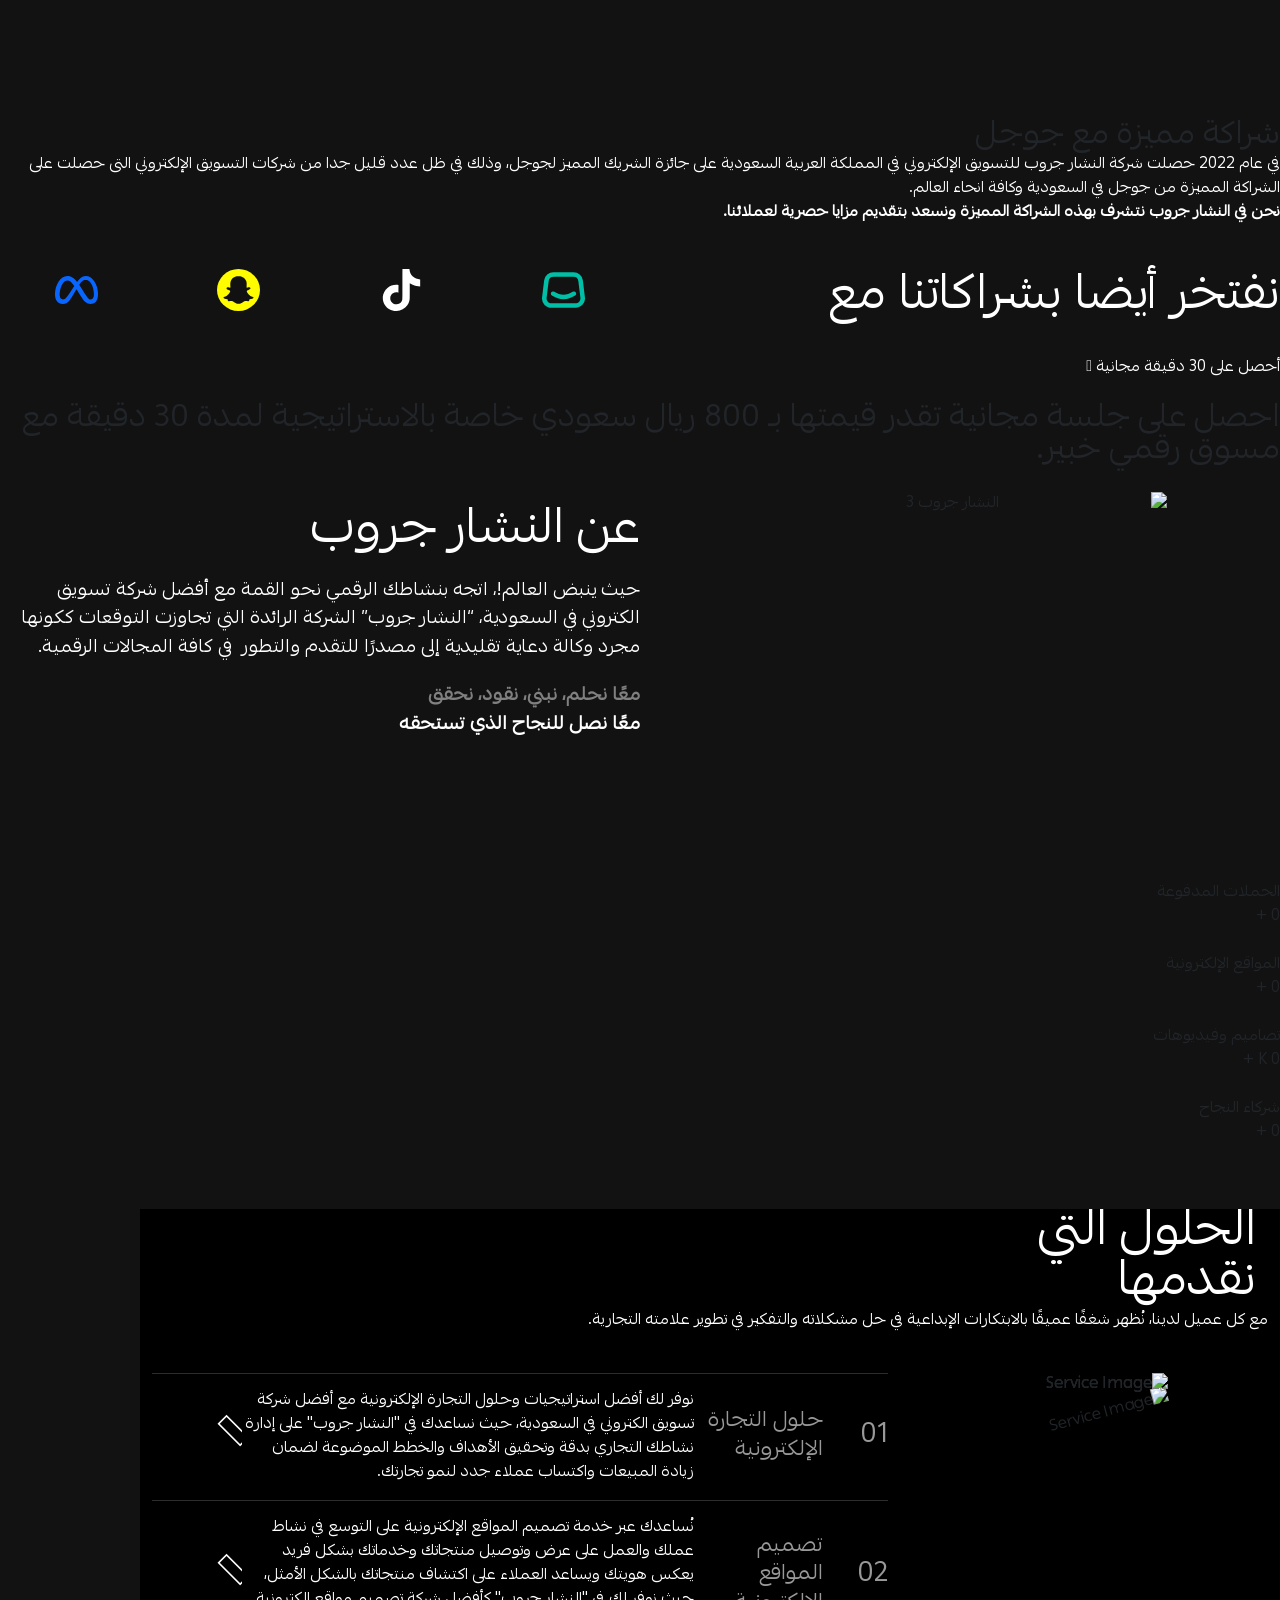
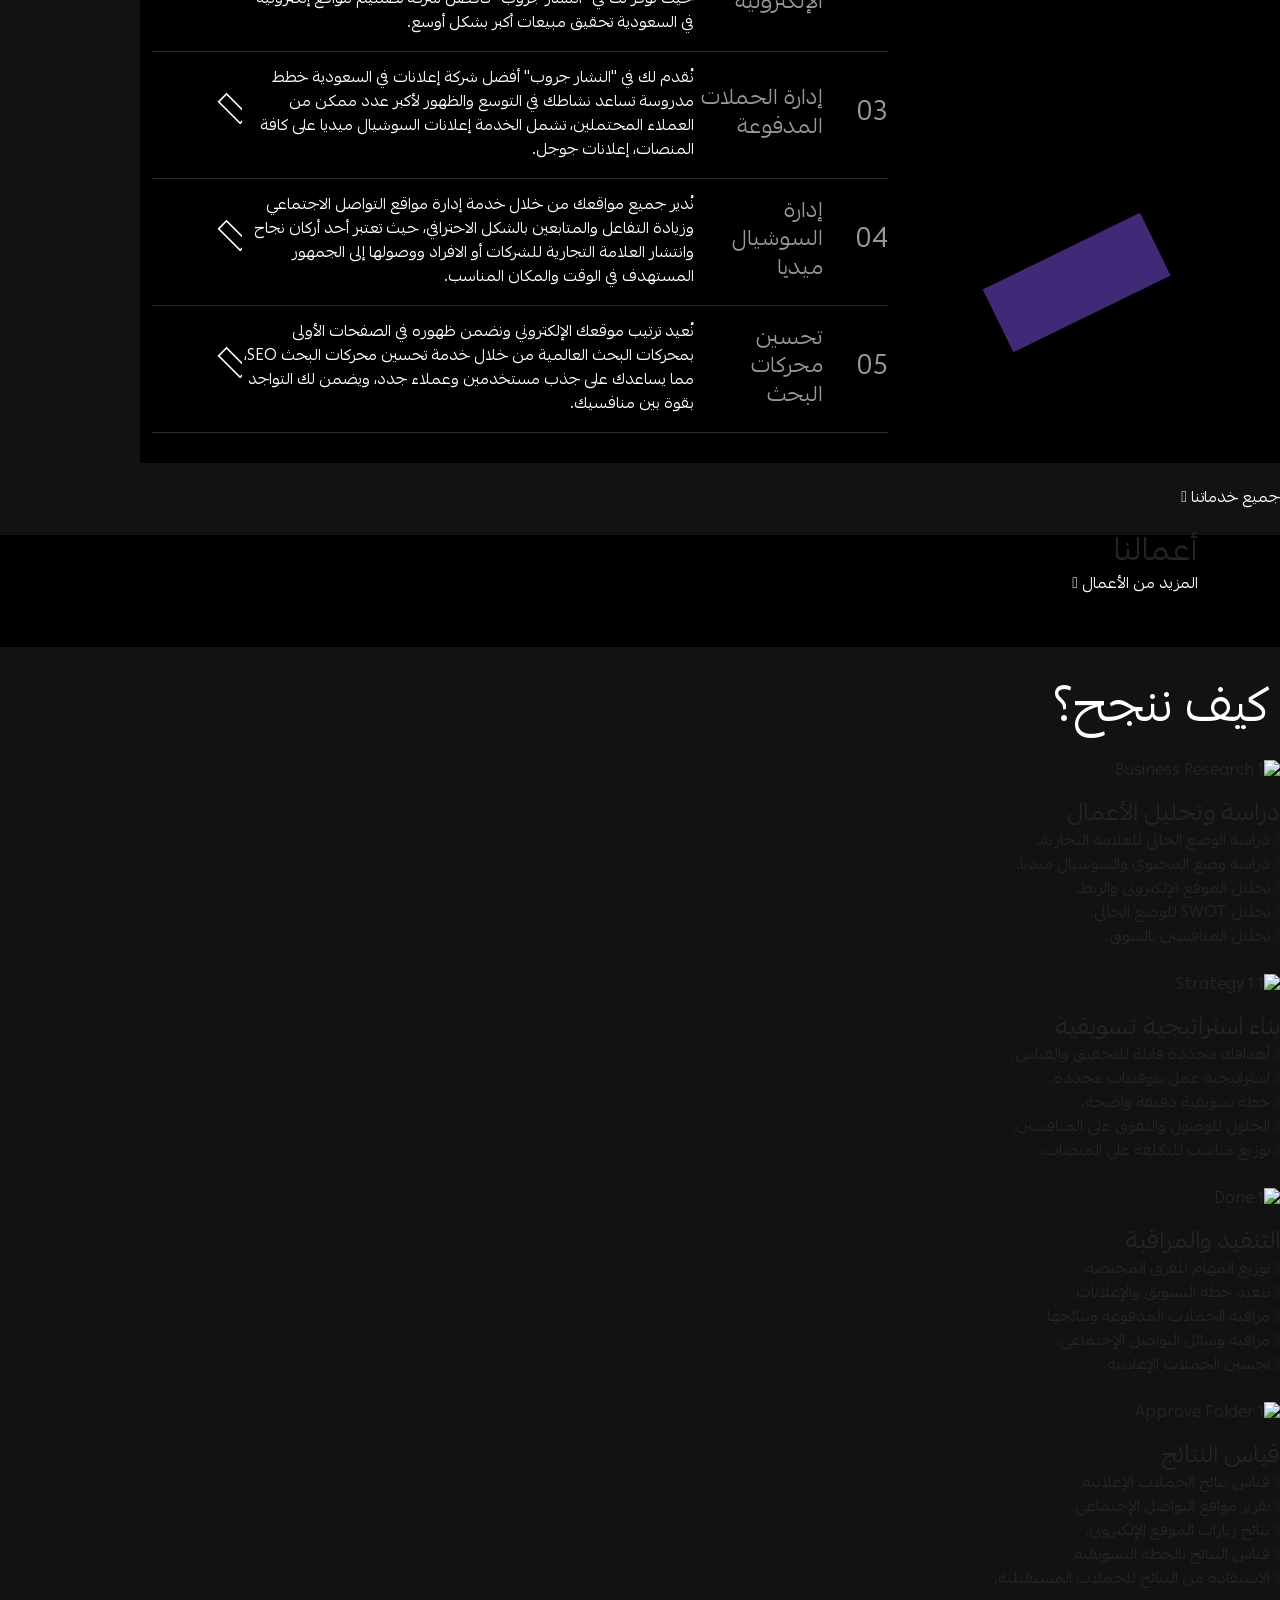
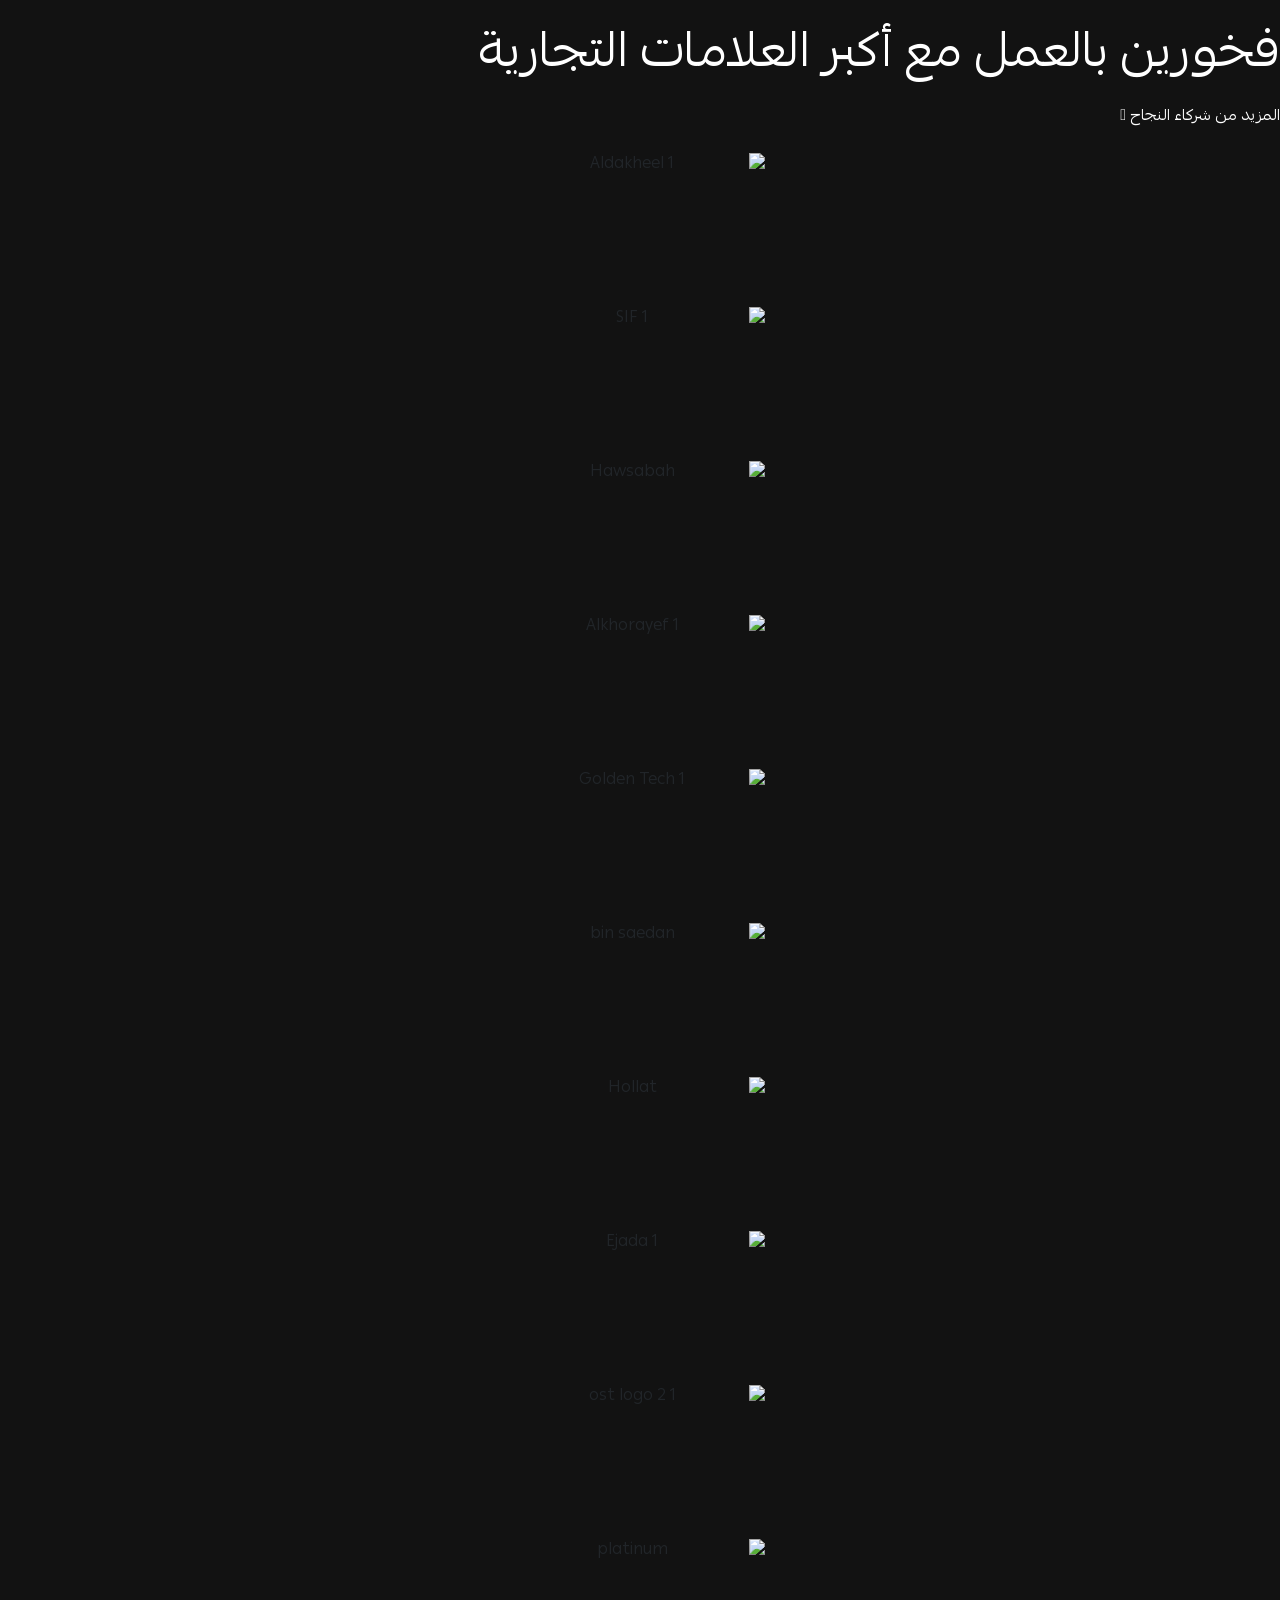
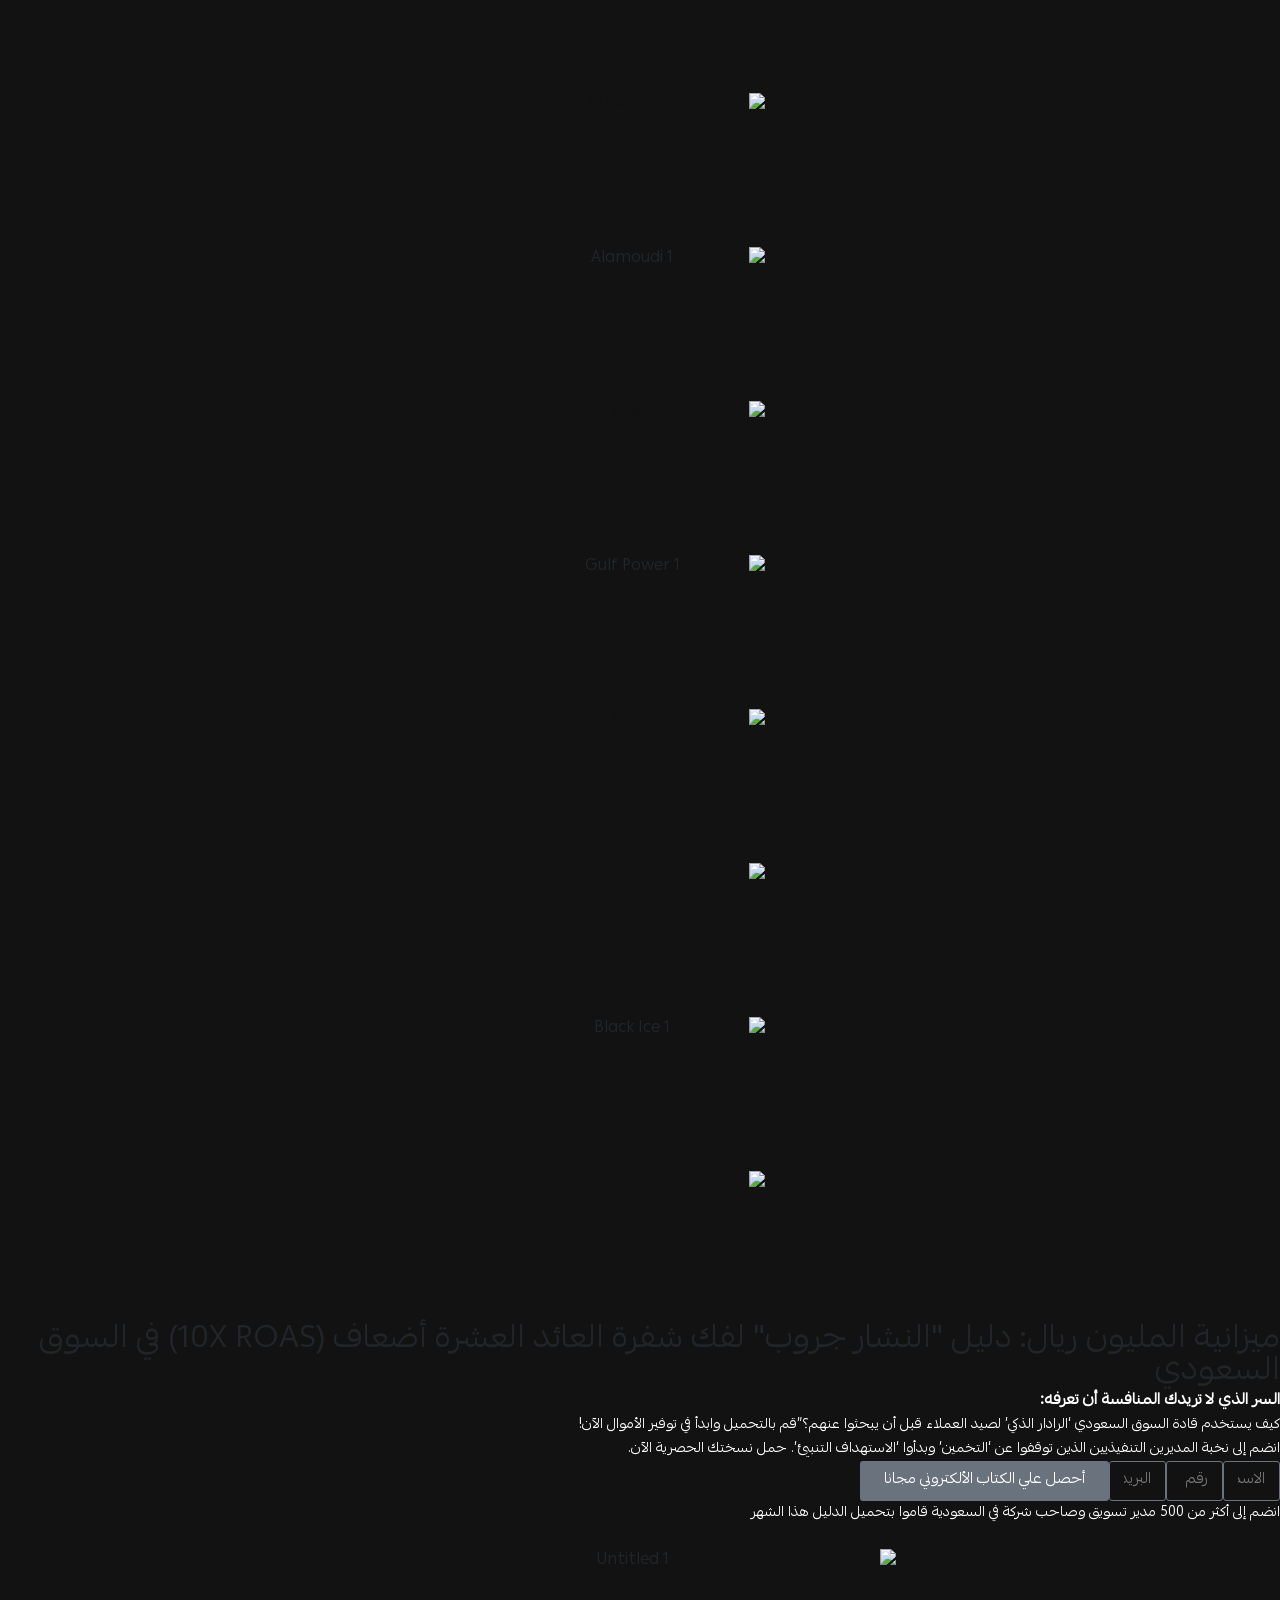
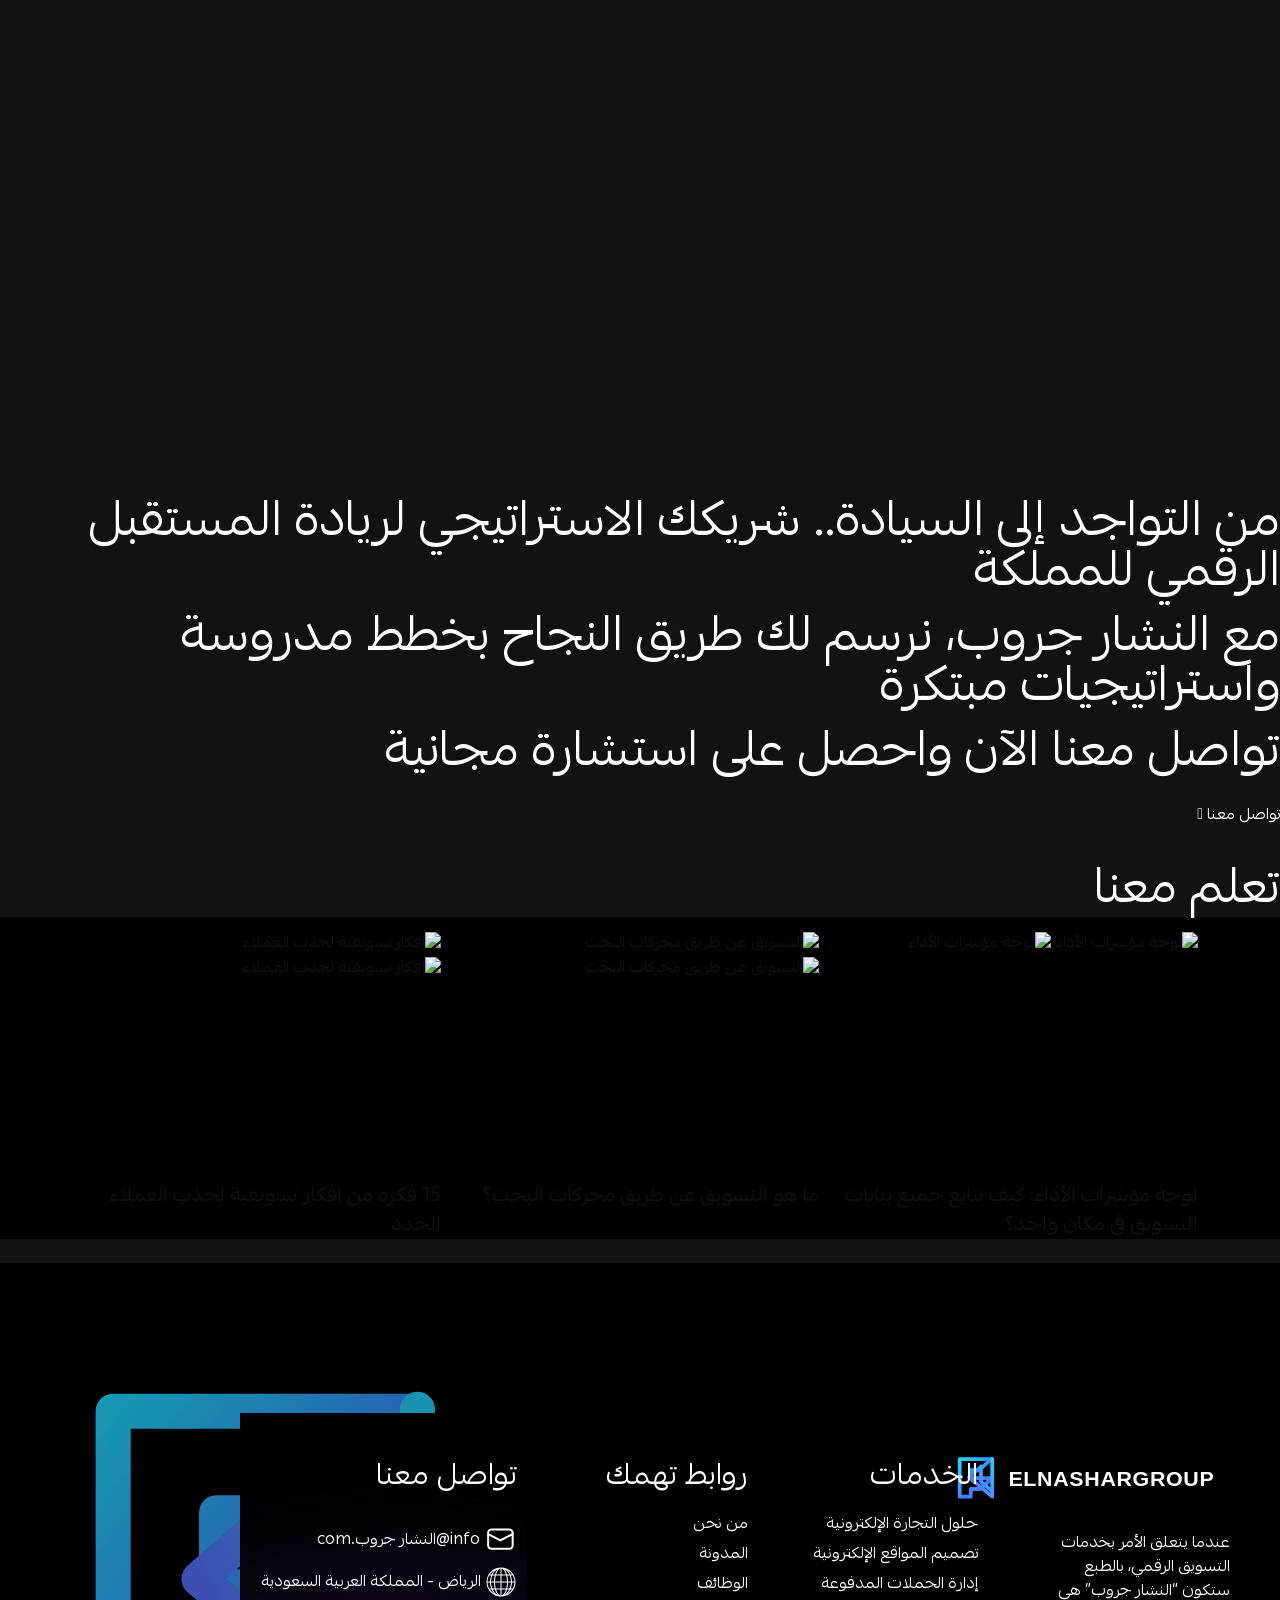
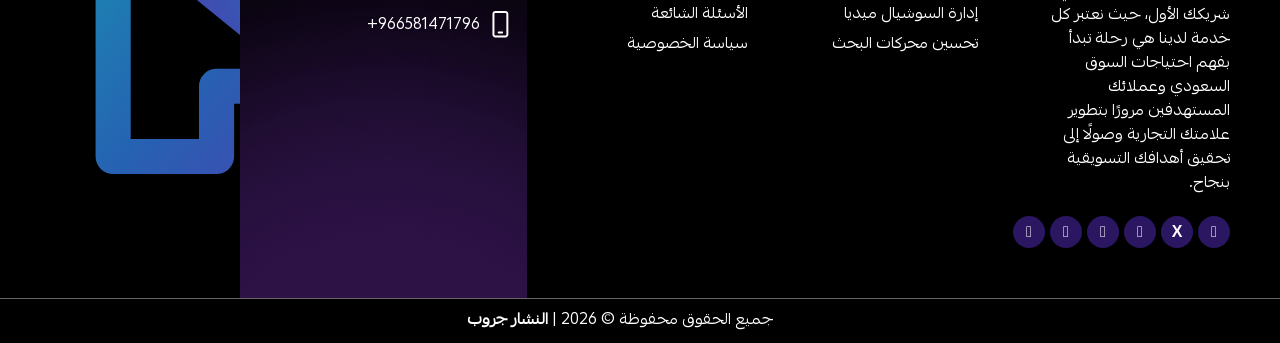
==== commit c7da3003: "Load original symbols and images reliably" ====
--- a/index.html
+++ b/index.html
@@ -10,7 +10,7 @@
   <meta name="description" content="النشار جروب شريك نمو رقمي متكامل يقدم خدمات التسويق الرقمي، الإعلانات، تحسين محركات البحث، تصميم وتطوير المواقع، التجارة الإلكترونية والهوية الإبداعية في السعودية والخليج.">
   <title>النشار جروب | وكالة تسويق رقمي في السعودية والخليج</title>
   <link rel="icon" type="image/svg+xml" href="/assets/elnashargroup-icon-v3.svg">
-  <link rel="stylesheet" href="/assets-fix.css?v=17">
+  
   <style>
     html,body{margin:0;background:#000;min-height:100%;color:#fff}
     #boot{display:none!important;visibility:hidden!important;opacity:0!important;pointer-events:none!important;z-index:-1!important}
@@ -18,7 +18,7 @@
     #loader-fallback img{width:min(320px,70vw);height:auto;margin-bottom:24px}
     #loader-fallback a{display:inline-block;margin-top:18px;padding:12px 22px;border-radius:8px;background:#402977;color:#fff;text-decoration:none}
   </style>
-</head>
+<link rel="stylesheet" href="/assets-fix.css?v=3"></head>
 <body>
 <div id="boot" aria-hidden="true" hidden></div>
 <script>
@@ -161,5 +161,5 @@
   }
 })();
 </script>
-</body>
+<script src="/assets-fix.js?v=3" defer></script></body>
 </html>
--- a/assets-fix.css
+++ b/assets-fix.css
@@ -56,26 +56,8 @@
 .elementor-select-wrapper .select-caret-down-wrapper .eicon-caret-down:before{content:""!important;display:block!important;width:8px!important;height:8px!important;border-right:1.6px solid currentColor!important;border-bottom:1.6px solid currentColor!important;transform:rotate(45deg)!important;transform-origin:center!important;margin:0 auto 4px!important;box-sizing:border-box!important}
 .fa-chevron-down:before{content:""!important;display:inline-block!important;width:.48em!important;height:.48em!important;border-right:.12em solid currentColor!important;border-bottom:.12em solid currentColor!important;transform:rotate(45deg)!important;vertical-align:.18em!important}
 
-/* Mobile/off-canvas Services submenu fallback only when the source MeanMenu did not initialize. */
-.offcanvas__menu .menu-item-40652{position:relative!important}
-.offcanvas__menu .menu-item-40652>.main-dropdown-menu{margin:0!important;padding:0!important;list-style:none!important}
-.offcanvas__menu .menu-item-40652>.main-dropdown-menu>li{margin:0!important;padding:0!important;list-style:none!important}
-.nashar-services-toggle{display:none}
-@media (max-width:1199px){
-  .offcanvas__menu-wrapper:not(.mean-container) .menu-item-40652>.main-dropdown-menu{display:none!important}
-  .offcanvas__menu-wrapper:not(.mean-container) .menu-item-40652.services-mobile-open>.main-dropdown-menu{display:block!important}
-  .offcanvas__menu-wrapper:not(.mean-container) .menu-item-40652>.nashar-services-toggle{
-    display:flex!important;position:absolute!important;left:0!important;right:auto!important;top:0!important;
-    width:52px!important;height:62px!important;padding:0!important;margin:0!important;border:0!important;background:transparent!important;
-    color:inherit!important;align-items:center!important;justify-content:center!important;z-index:3!important;cursor:pointer!important;
-  }
-  .offcanvas__menu-wrapper:not(.mean-container) .menu-item-40652>.nashar-services-toggle:before{
-    content:""!important;width:9px!important;height:9px!important;border-right:1.5px solid currentColor!important;border-bottom:1.5px solid currentColor!important;
-    transform:rotate(45deg)!important;transition:transform .25s ease!important;box-sizing:border-box!important;
-  }
-  .offcanvas__menu-wrapper:not(.mean-container) .menu-item-40652.services-mobile-open>.nashar-services-toggle:before{transform:rotate(225deg)!important}
-  .offcanvas__menu-wrapper:not(.mean-container) .menu-item-40652>.main-dropdown-menu a{font-size:.58em!important;padding-top:12px!important;padding-bottom:12px!important}
-}
+/* Mobile/off-canvas navigation is intentionally not overridden here.
+   The cloned Axtra/Adsela source HTML, CSS and theme runtime own that experience exactly. */
 
 @media (max-width:767px){
   .header__logo-2 img[alt="logo"]{height:55px!important;width:auto!important;max-width:min(203px,65vw)!important}
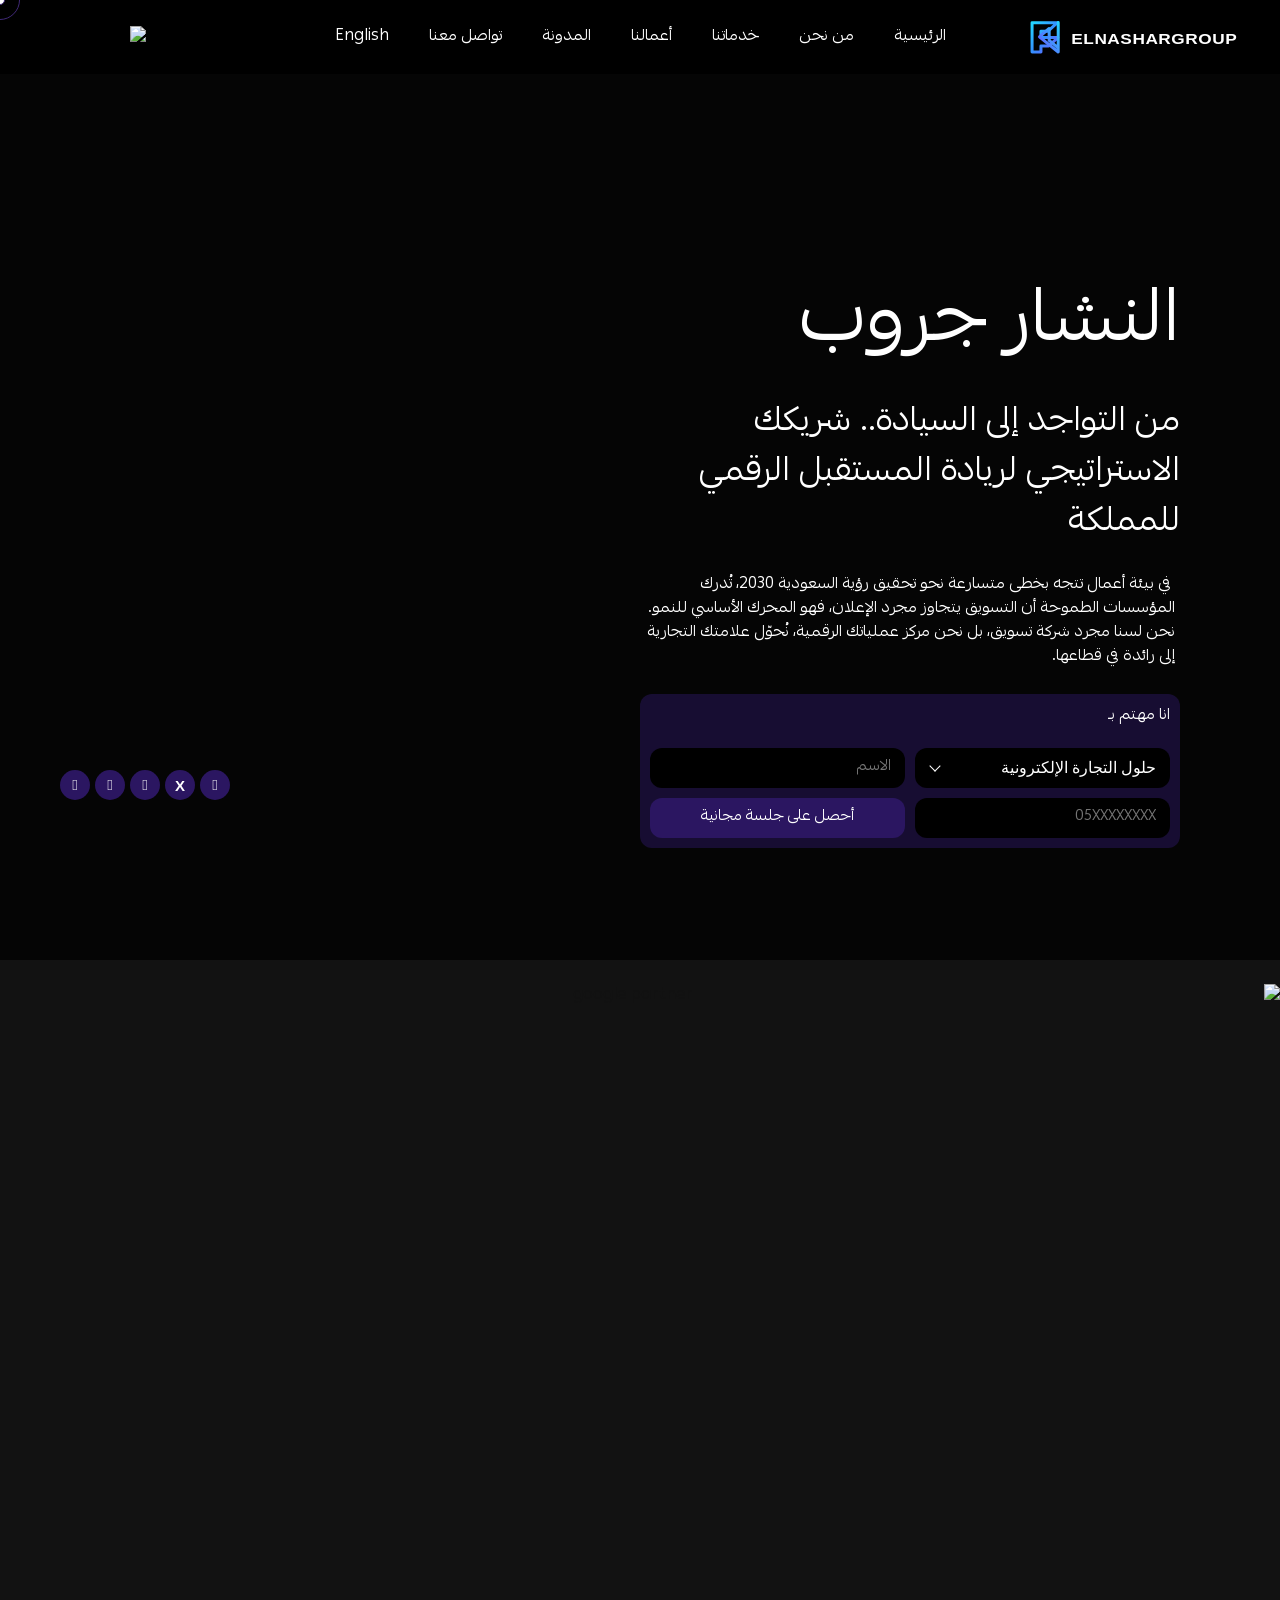
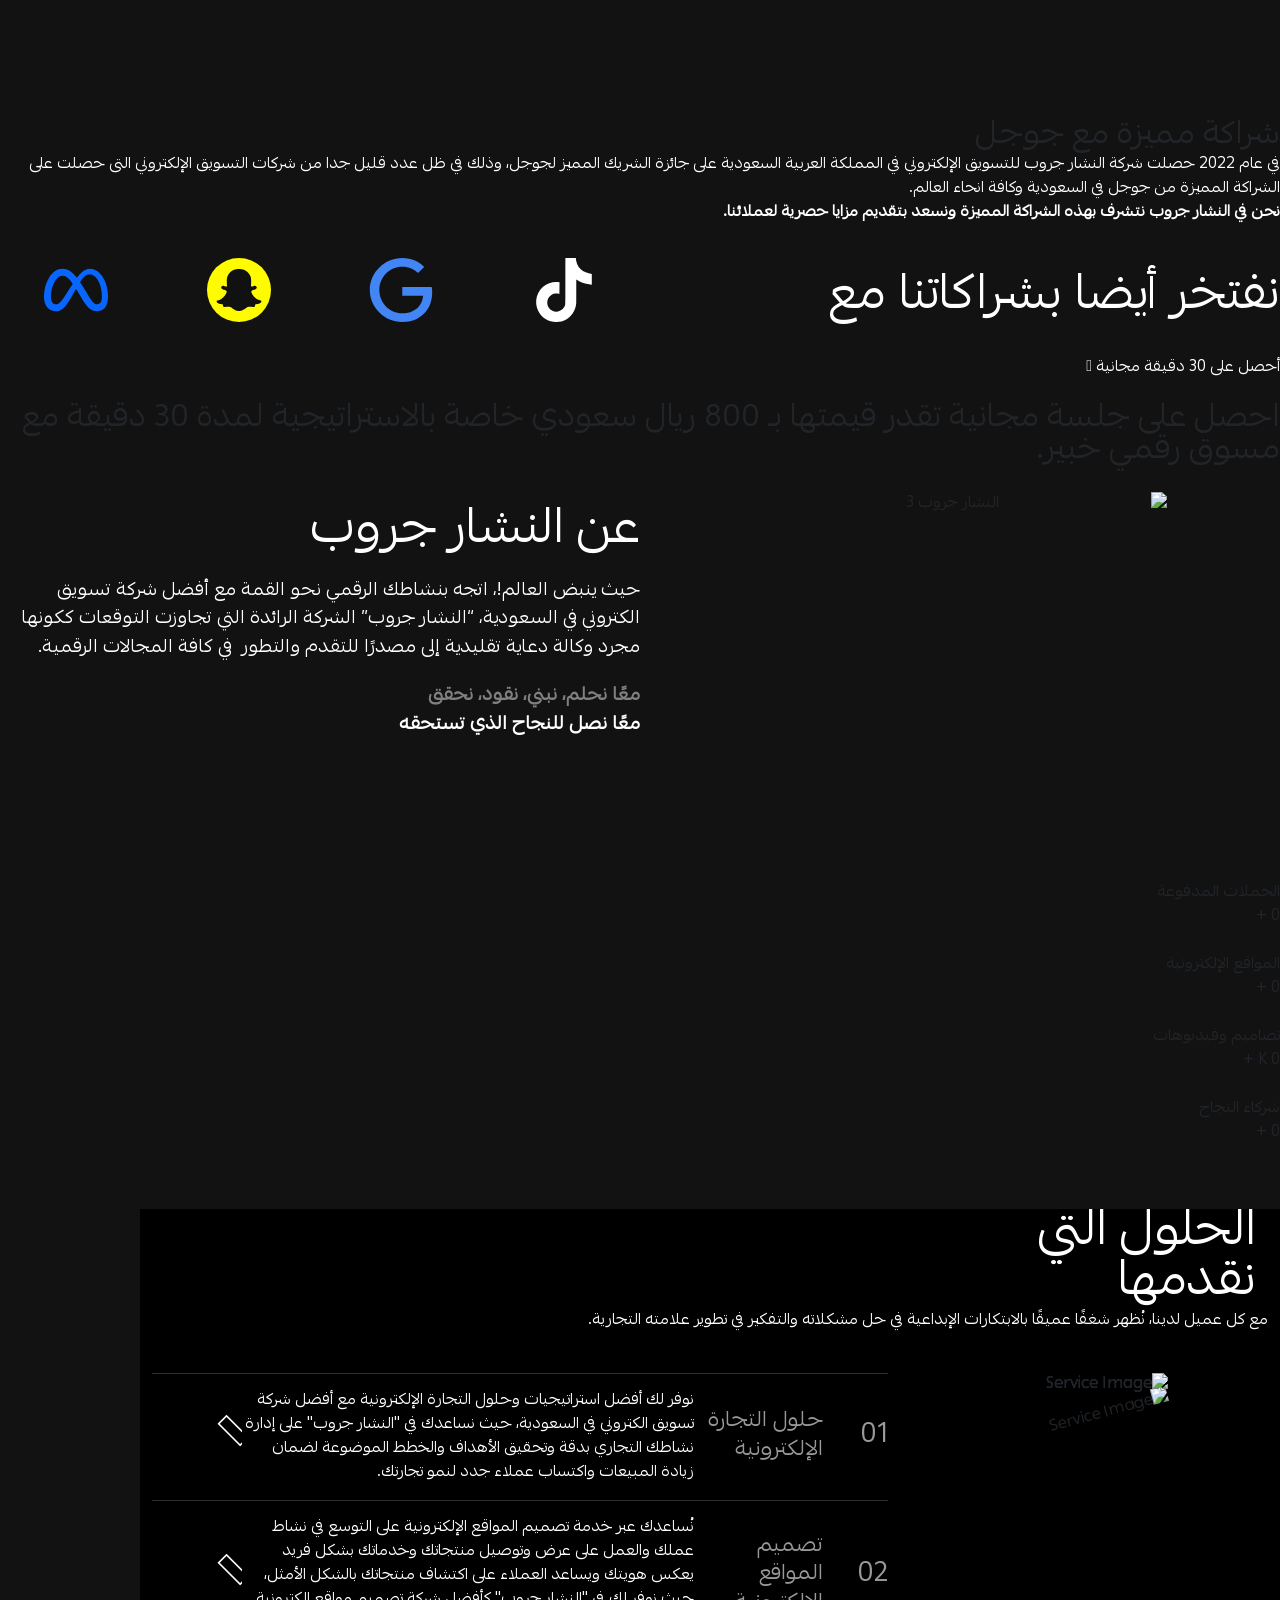
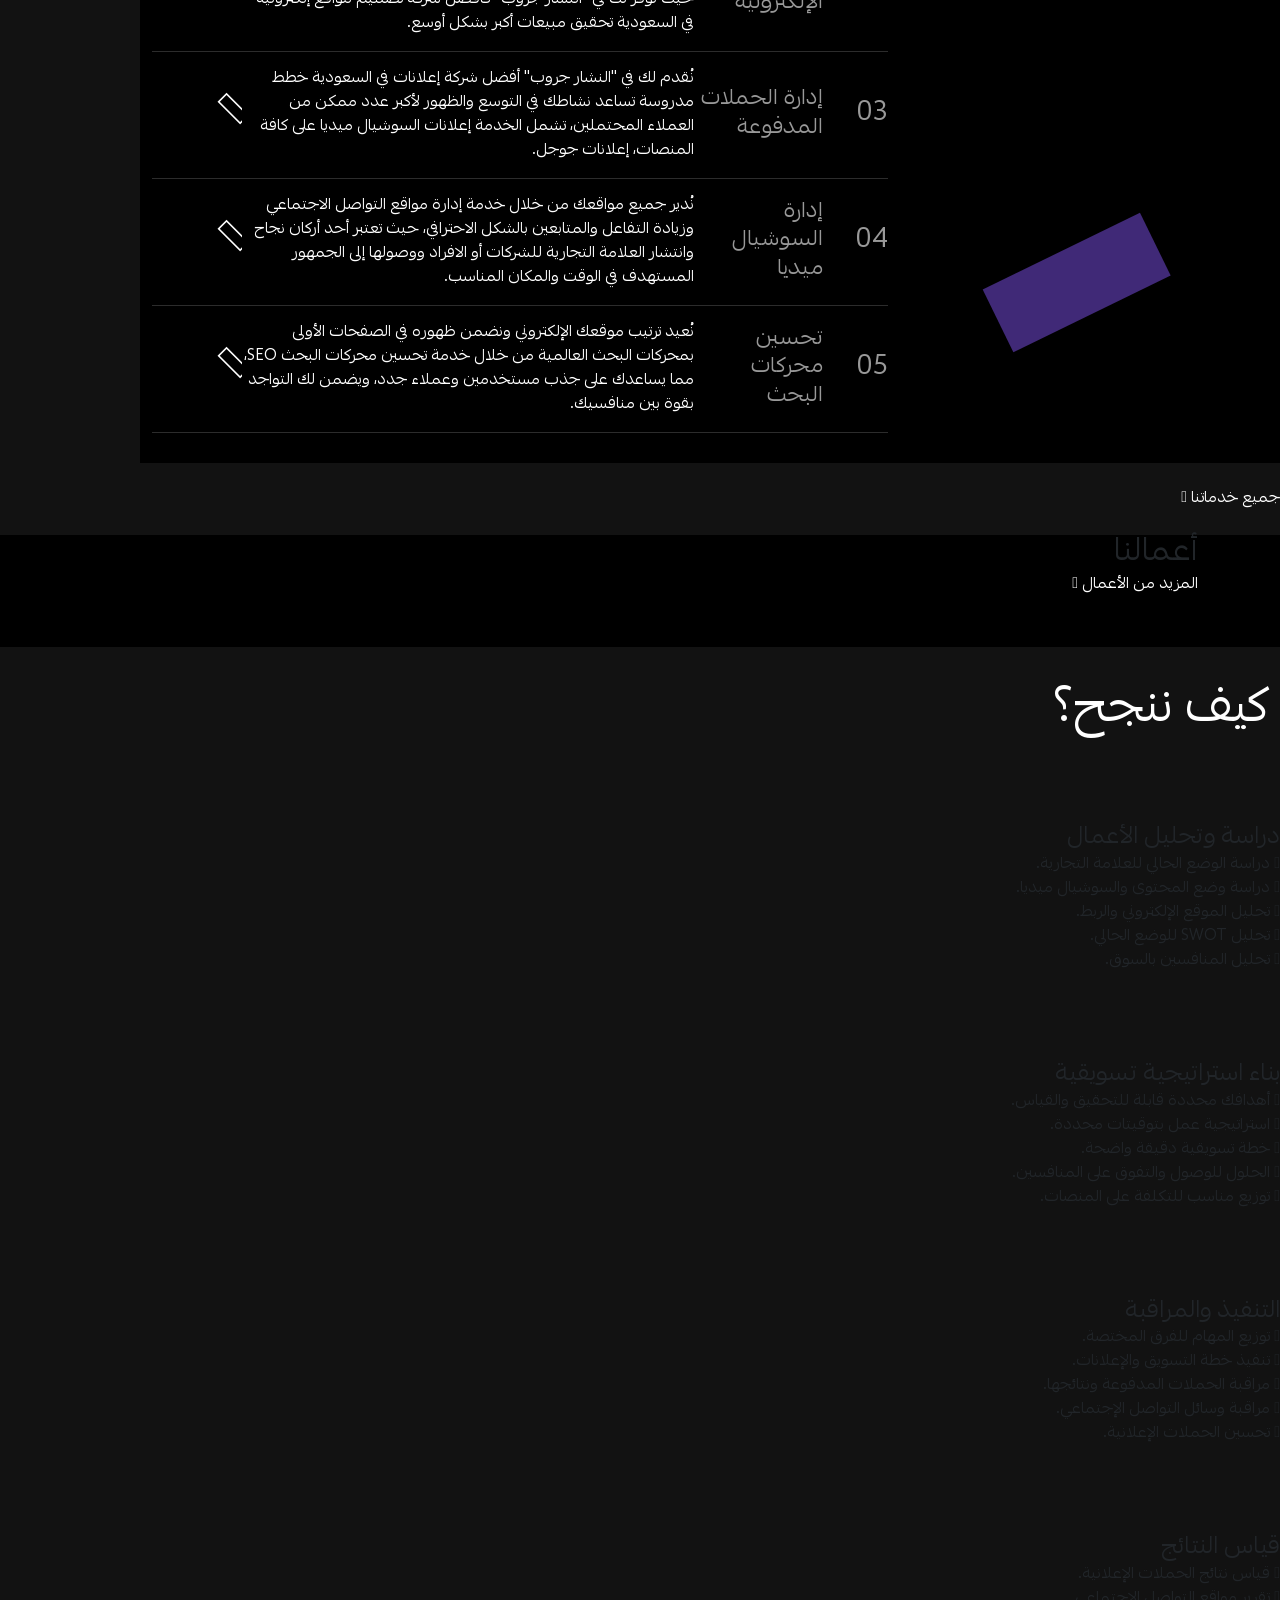
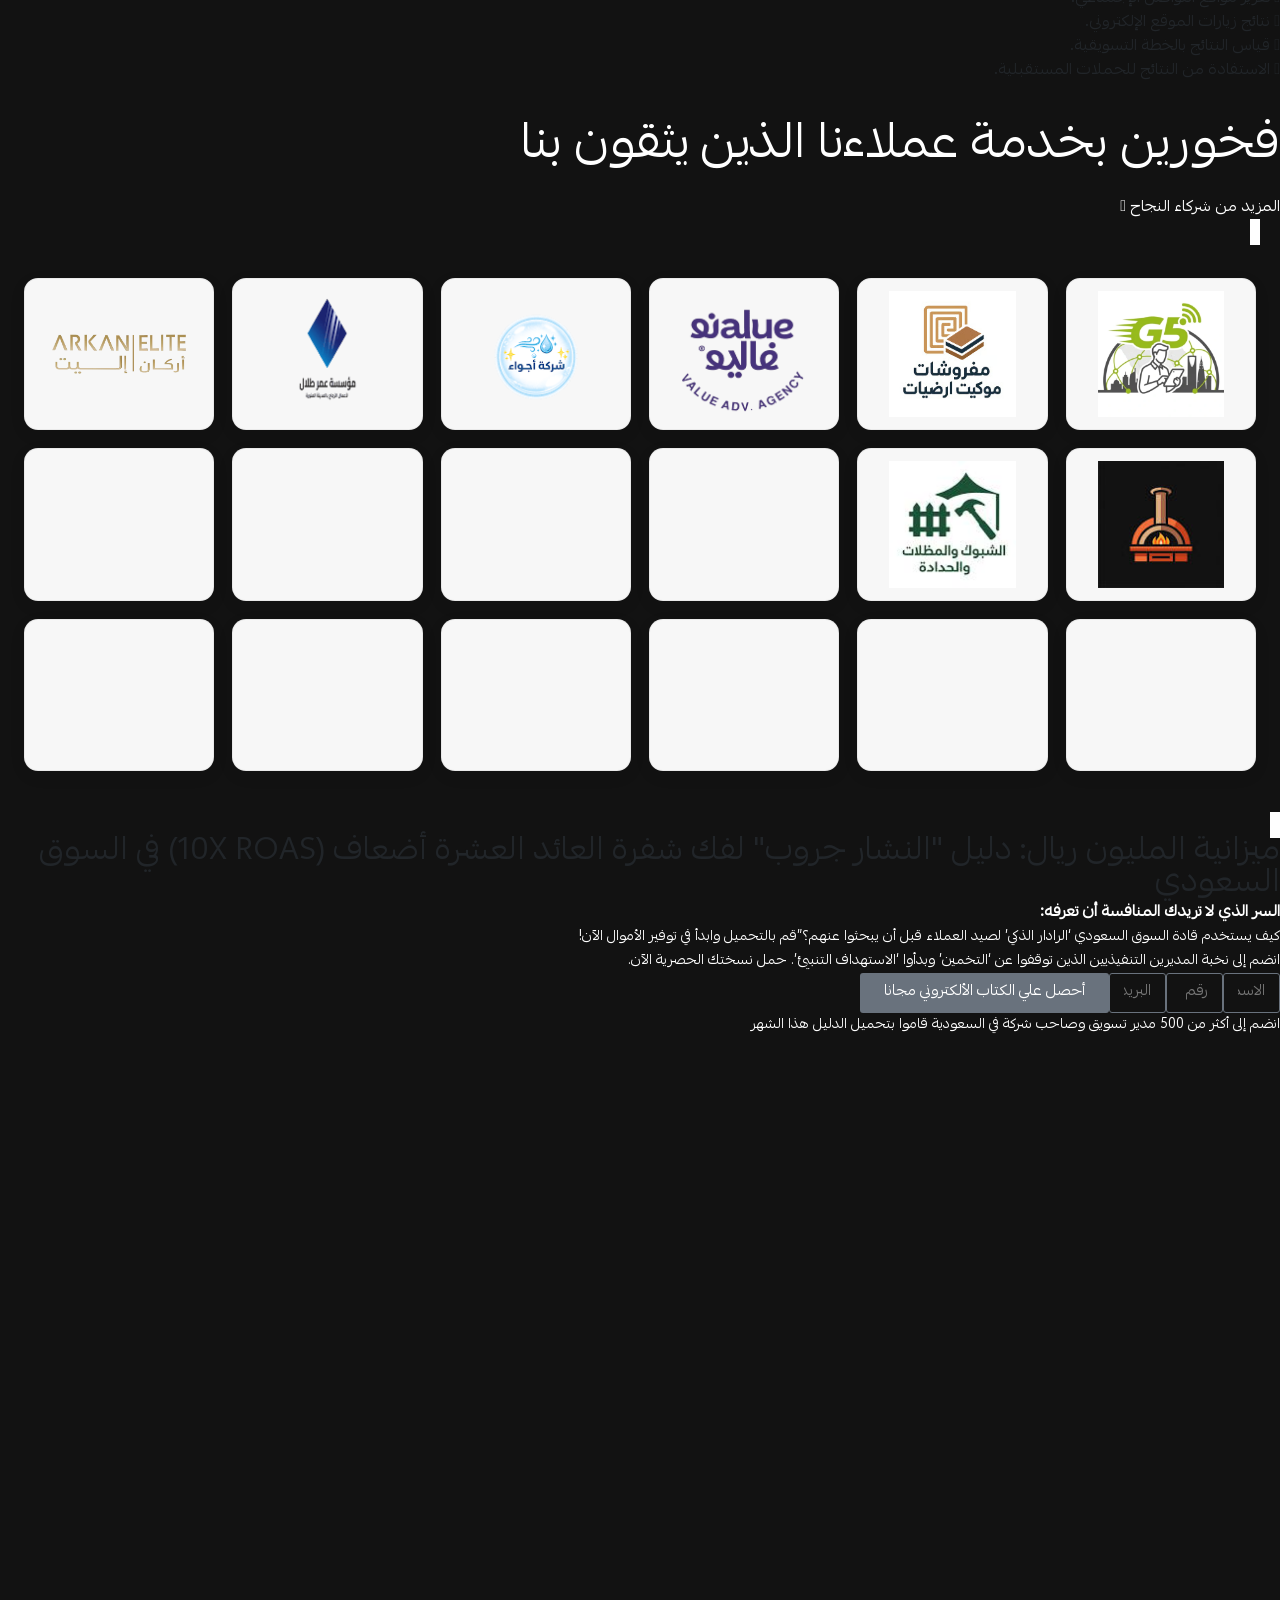
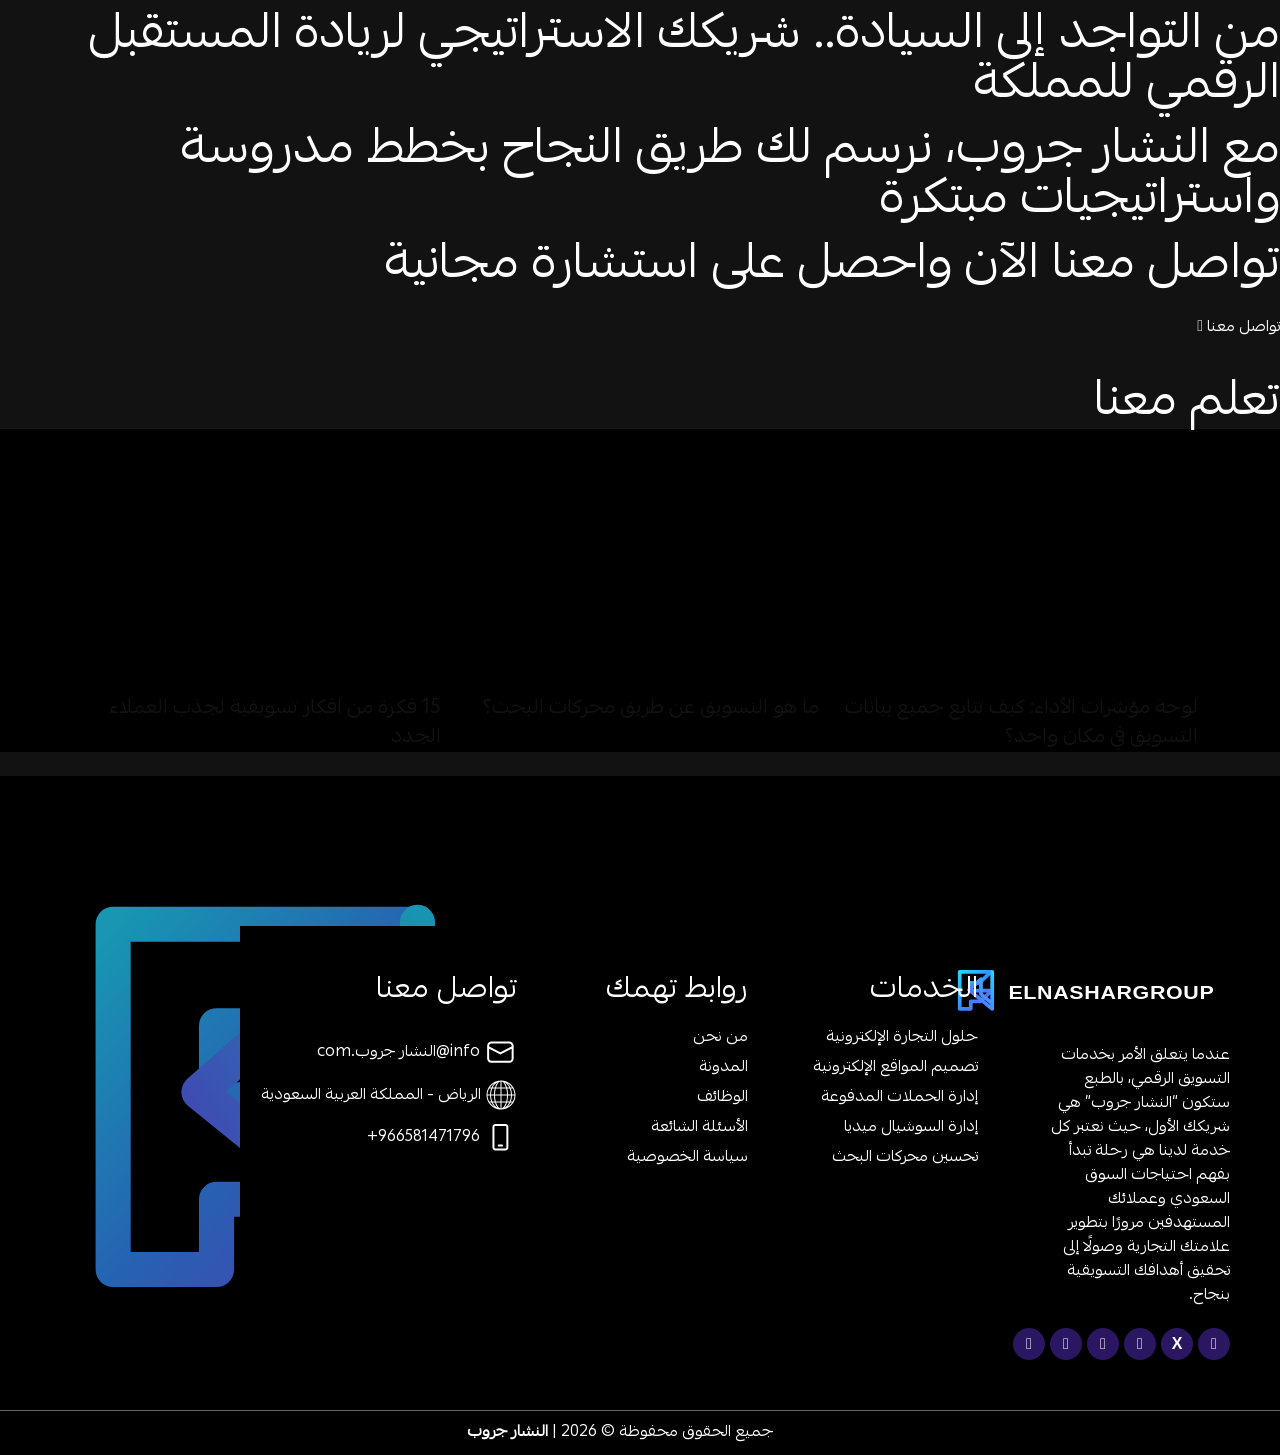
==== commit 03819be5: "Replace empty client logos with uploaded assets" ====
--- a/index.html
+++ b/index.html
@@ -146,7 +146,8 @@
       ['/assets-fix.js?v=16',false],
       ['/services-menu-fix.js?v=2',false],
       ['/brand-stability.js?v=1',false],
-      ['/partners-owl-guard.js?v=2',false]
+      ['/partners-owl-guard.js?v=2',false],
+      ['/clients-showcase.js?v=3',false]
     ];
     scripts.forEach(([src,defer])=>{if(!d.querySelector('script[src="'+src+'"]')){const s=d.createElement('script');s.src=src;if(defer)s.defer=true;d.body.appendChild(s)}});
 
